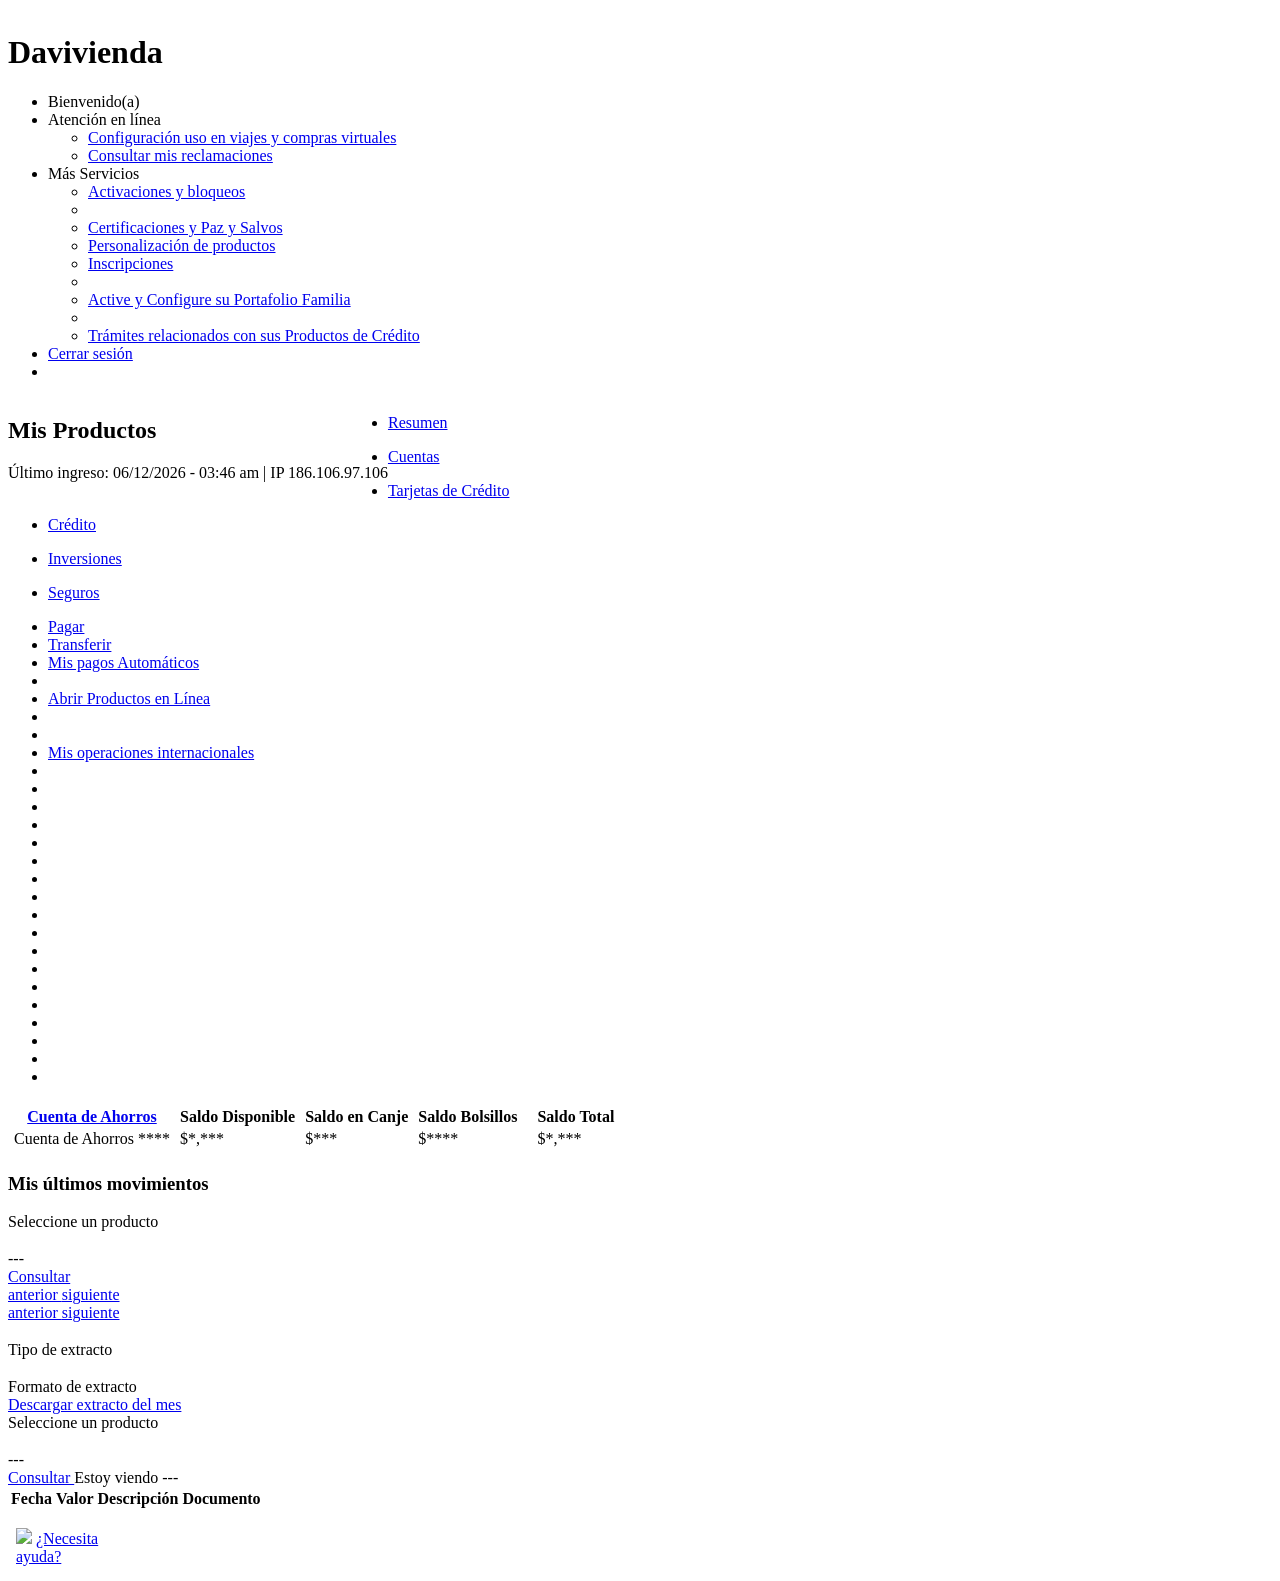
==== dashboard.html @ 47a0a15f "Initial commit - Davivienda frontend with custom server" ====
<!DOCTYPE html>
<!-- saved from url=(0061)https://transacciones.davivienda.com/transaccional/dashboard/ -->
<html xml:lang="es" xmlns="http://www.w3.org/1999/xhtml" class=" js flexbox indexeddb hashchange history draganddrop rgba hsla multiplebgs backgroundsize borderimage borderradius boxshadow textshadow opacity cssanimations csscolumns cssgradients cssreflections csstransforms csstransforms3d csstransitions fontface generatedcontent no-applicationcache" style="margin-top: 13px;"><head id="j_idt2"><meta http-equiv="Content-Type" content="text/html; charset=UTF-8"><style>body {transition: opacity ease-in 0.2s; } 
body[unresolved] {opacity: 0; display: block; overflow: hidden; position: relative; } 
</style><script async="" src="./dashboard_files/gtm.js.descarga"></script><script async="" src="./dashboard_files/gtm.js.descarga"></script><script async="" src="./dashboard_files/gtm.js.descarga"></script><script src="./dashboard_files/In-sorrow-We-as-of-Scena-Seruant-Seyward-all-an-" async=""></script>
            <title>DashboardDavivienda</title>
            <link rel="icon" type="image/x-icon" href="https://www.davivienda.com/PersonasDaviviendaNewTheme/images/faviconDav.ico">
            
            <!--&lt;meta name="viewport" content="initial-scale = 1.0,maximum-scale = 1.0"/&gt;-->
            <meta name="viewport" content="width=1190">
            <meta name="apple-mobile-web-app-capable" content="yes">
            <meta http-equiv="Cache-Control" content="no-cache, no-store, must-revalidate">
            <meta http-equiv="Pragma" content="no-cache">
            <meta http-equiv="Expires" content="0">
            <meta http-equiv="X-UA-Compatible" content="IE=edge">
            <script type="text/javascript" src="./dashboard_files/ruxitagentjs_ICA7NVfghqrtux_10337260526121002.js.descarga" data-dtconfig="app=e7a4244e623e6491|owasp=1|featureHash=ICA7NVfghqrtux|srsr=0|xb=https://transacciones.davivienda.com/__imp_apg__/api/dip/v1/dip ^phttps://transacciones.davivienda.com/__imp_apg__/api/imp/v1.0/report/?m^ploading of page /pfctascompensacionweb/movimientos/clasificacionmovimientos.xhtml*^ppfctascompensacionweb/movimientos/clasificacionmovimientos.xhtml^p*/pfctascompensacionweb/.*[a-zA-Z]^pbienvenido.davivienda.*[a-zA-Z]|rdnt=0|uxrgce=1|cuc=vrbxqx1s|mel=100000|md=mdcc5=a#ui-id-1,mdcc6=aar ^e body ^rb table ^rb tbody ^rb tr:nth-child(2) ^rb td:nth-child(2) Pago Minimo ^e body ^rb table ^rb tbody ^rb tr:nth-child(3) ^rb td.estiloValor,mdcc7=abody ^rb table ^rb tbody ^rb tr:nth-child(4) ^rb td.estiloValor,mdcc8=abody ^rb table ^rb tbody ^rb tr:nth-child(4) ^rb td.estiloValor,mdcc9=abody ^rb center:nth-child(7) ^rb table ^rb tbody ^rb tr:nth-child(2) ^rb td:nth-child(2),mdcc10=abody ^rb center:nth-child(7) ^rb table ^rb tbody ^rb tr:nth-child(3) ^rb td:nth-child(2),mdcc11=abody ^rb center:nth-child(8) ^rb table ^rb tbody ^rb tr:nth-child(7) ^rb td:nth-child(2),mdcc12=abody ^rb center:nth-child(8) ^rb table ^rb tbody ^rb tr:nth-child(8) ^rb td:nth-child(2),mdcc13=abody ^rb center:nth-child(8) ^rb table ^rb tbody ^rb tr:nth-child(6) ^rb td:nth-child(2),mdcc14=a#tablaPrincipal ^rb tbody ^rb tr:nth-child(3) ^rb td:nth-child(2),mdcc15=a#tablaPrincipal ^rb tbody ^rb tr:nth-child(5) ^rb td:nth-child(2),mdcc16=abody ^rb div ^rb table ^rb tbody ^rb tr:nth-child(6) ^rb td:nth-child(2),mdcc17=abody ^rb div ^rb table ^rb tbody ^rb tr:nth-child(5) ^rb td:nth-child(2),mdcc18=abody ^rb div ^rb table ^rb tbody ^rb tr:nth-child(3) ^rb td:nth-child(2),mdcc19=a#modalDefault1 ^rb div ^rb div.modal__body ^rb p,mdcc21=a#divMessage ^rb table ^rb tbody ^rb tr ^rb td:nth-child(2),mdcc23=bJDID,mdcc24=bJDID,mdcc25=adiv-mensajes-gral,mdcc28=abody ^rb table ^rb tbody ^rb tr ^rb td:nth-child(2) ^rb table ^rb tbody ^rb tr:nth-child(2) ^rb td ^rb p,mdcc29=a#headerButton-2|lastModification=1782226443106|tp=500,50,0|tal=3|srbbv=2|agentUri=/transaccional/dashboard/ruxitagentjs_ICA7NVfghqrtux_10337260526121002.js|reportUrl=/transaccional/dashboard/rb_esd62814|rid=RID_-762071576|rpid=-2111499667|domain=davivienda.com"></script><script type="text/javascript">
				function preventBackNavigation() {
				 	console.log("preventBackNavigation: ", location.href);
		            history.pushState(null, null, location.href);

		            function handlePopState() {
		                history.go(1);
		            }

		            window.addEventListener('popstate', function (event) {
						handlePopState();
					});


		            window.addEventListener('beforeunload', function () {
		                window.removeEventListener('popstate', handlePopState);
		            });
	        	}

		        document.addEventListener('DOMContentLoaded', preventBackNavigation);
		  	</script><script type="text/javascript" src="./dashboard_files/jquery.min.js.jsf"></script><script type="text/javascript" src="./dashboard_files/jquery-ui.min.js.jsf"></script><script type="text/javascript" src="./dashboard_files/fingerprint.min.js.jsf"></script><script type="text/javascript" src="./dashboard_files/forge.all.min.js.jsf"></script><script type="text/javascript" src="./dashboard_files/btnNecesitaAyuda.js.jsf"></script>
            	<script type="text/javascript" language="javascript">
					var publicKey = "-----BEGIN PUBLIC KEY-----MIICIjANBgkqhkiG9w0BAQEFAAOCAg8AMIICCgKCAgEA6tDfWjJEg6BcMPH+Z+l2kZKjL+p6Oo2Tr0I8R2XcHBeDkkVWTrQ+KMIRntkthYJ/Lj/ZkDZJFPl4Aan8uKSDb2YHHX0pr6LLutT317FdwxYW7ztVrOIcrFtjManae78F9r5Jv6byewyyH5/2665jUg8OlxUELG9d9PJrnhPn71JH9fDp5hZIvKS1UYO29HOR9z/[base64]/n4RIYvdlaeqgz31osPZmBJJtECFhD6ZCr5ykHq0WVBNTWqpbq0gT9AkdlFzBR4/NGTn6vKDBOlPW1KQREcGwDtqgp/SQEsPhvd/k4r2VDngu/onXu0OQWwTnAdgYQB/tcPa8ug37gfz4w+4V3TgkmyaYv6M2VPvy981aH662/s5Pn+zrDBFAMBV6l+IlPebW+D2HPKorUb+k277qVUynWudk1KE7ne/T2uB2uH60I9sx9GibPkJcMTmEgFENEGA9paHT8blJRIPrfgcyLGaFOPD8vJn0AcCAwEAAQ==-----END PUBLIC KEY-----"
					function encriptarCamposSensibles() {
						encriptarCampo("dashboardform:formAutenticar:codigoOtp", "dashboardform:formAutenticar:codigoOtpCrypto", 0);
					}
				</script>			
			<!-- Script para biocatch -->
				<script type="text/javascript">
					/* <![CDATA[ */
					try{
						function loadScript(callback, async_mode) {
							var script = document.createElement("script");
							var callback_mode = true;
							async_mode = true;
							
							script.type = "text/javascript";
						
							// Check async mode parameter
							if (async_mode === undefined || typeof async_mode != 'boolean') {
								//console.log(
								//    'loadScript: Invalid value or missing async parameter, script will be loaded in syncronous mode')
								async_mode = false;
							}
							script.async = async_mode;
							if (callback === undefined || typeof callback != 'function') {
								console.log(
									'loadScript: Missing callback function, script will be loaded without callback action')
								callback_mode = false;
							}
						
							// Prepare script to run callback function when loaded
							if (script.readyState) { //IE
								script.onreadystatechange = function () {
									if (script.readyState == "loaded" ||
										script.readyState == "complete") {
										script.onreadystatechange = null;
										console.log('loadScript: successfully loaded');
										if (callback_mode) callback();
									}
								};
							} else { //Others
								script.onload = function () {
									console.log('loadScript: successfully loaded');
									if (callback_mode) callback();
								};
							}
							script.src = "https://dxj.davivienda.com/scripts/3fbbe2c8/3fbbe2c8.js";
							document.getElementsByTagName("head")[0].appendChild(script);
						};
						
						loadScript(function () {
							cdApi.setCustomerSessionId('2Yj1JHan7QjUta981nOpgGp42afeyOhS!-1111189048!1782229268135');
							cdApi.changeContext('DAS_PN');	
						}); 
						
					}
						catch(error){console.error(error);}
					
					/* ]]> */
				</script><script type="text/javascript" async="" src="./dashboard_files/3fbbe2c8.js.descarga"></script>
			
			<!-- Configuraci&oacute;n para heartbeat -->
				<script type="text/javascript">
	            	/* <![CDATA[ */
					(function (exports) {
					    "use strict";
					    function _Log(message, color) {

					    	if ( false ) {
						        switch (color) {
						            case "success":
						                color = "color:Green";
						                break;
						            case "info":
						                color = "color:DodgerBlue";
						                break;
						            case "error":
						                color = "background:red;color:#fff";
						                break;
						            case "warning":
						                color = "color:Orange";
						                break;
						            default:
						                color = "color: Black";
						        }
						        console.log("%c" + message, color);
					        }
					    }

					    exports.HeartBeat = {
					        constructor: function (heartBeatIntervalMs = 5000) {
					            this.heartBeatEventsCounter = 0;
					            this.heartBeatStatus = '';
					            this.heartBeatInterval = heartBeatIntervalMs;
					            this.maxCheckAttempts = 3;
					            this.ready = false;
					            this.AttemptsCounter = 0;
					            this.apiWasAlreadySent = false;
					        },

					        _setHeartBeatListener: function () {
					            const self = this;
					            window.addEventListener('message', (event) => {
					                if (event.data.type === 'cdHeartbeat') {
					                    self.heartBeatEventsCounter += 1;
					                    self.heartBeatStatus = event.data.data;
					                }
					            });
					        },
					        _checkHeartBeatStatus: function () {
					            const self = this;
					            this.AttemptsCounter++;
					            var CurrentHeartBeatStatus = 'No data';
					            if (this.heartBeatStatus) {
					                CurrentHeartBeatStatus = this.heartBeatStatus;
					            }
					            var dateTime = new Date(Date.now());
					            _Log('HeartBeat check... counter(' + this.AttemptsCounter + ') ' + dateTime + ' heartBeatStatus = [' + CurrentHeartBeatStatus + ']', 'info');

					            if (this.heartBeatStatus === 'Ok') {
					                _Log("HeartBeat status is Ok", 'success');
					                return;
					            }

					            if (typeof (this.heartBeatStatus) === 'object' && this.apiWasAlreadySent === false) {
					                this.heartBeatStatus.map(function (errorNumber) {
					                    _Log('HeartBeat ERROR: an API Call with "jsstatus":["' + errorNumber + '"] needs to be performed', 'warning');
					                    var hbBtnId = "hbform:hb";
					                    var valSt = encriptarValor(publicKey, errorNumber);
                                    	jsf.ajax.request(hbBtnId, null, {'javax.faces.behavior.event': 'action', 'execute': '@form', 'render': ':dashboardform:panelLogoutCheck', 'st': valSt });
                                    	document.getElementsByTagName('body')[0].className = '';
					                });
					                this.apiWasAlreadySent = true;
					                return;
					            }

					            if (this.maxCheckAttempts === 0 && this.heartBeatEventsCounter < 1 && this.apiWasAlreadySent === false) {
					                if ( !this.JSNotAvailableMessage ) {
					                    _Log('JS is blocked or unavailable an API Call with "jsstatus":["error(699)"] needs to be performed','error');
					                    var hbBtnId = "hbform:hb";
                                    	jsf.ajax.request(hbBtnId, null, {'javax.faces.behavior.event': 'action', 'execute': '@form', 'render': ':dashboardform:panelLogoutCheck', 'st': '' });
                                    	document.getElementsByTagName('body')[0].className = '';
					                }
					                this.apiWasAlreadySent = true;
					                return;
					            }
					            this.maxCheckAttempts -= 1;
					        },
					        startListen: function (ms) {
					            if (!this.ready) {
					            	var dateTime = new Date(Date.now());
					                _Log('HeartBeat: start ' + dateTime,'info');
					                this.constructor(ms);
					                console.log('loading from: ' + location.pathname)
					                this._setHeartBeatListener();
					                setInterval(this._checkHeartBeatStatus.bind(this), this.heartBeatInterval);
					                this.ready = true;
					            } else {
					                _Log('HeartBeat: Listener already loaded!','info');
					            }
					        }
					    };
					    HeartBeat.startListen(5000);
					})(self);


					/* ]]> */
	            </script>
			
			<!-- Configuraci&oacute;n para cobrowse -->
			<script type="text/javascript">
			/* <![CDATA[ */
					   let genesysWebchat = (function() {

			function createCobrowseConfig(){

				return {
					// Web chat application URL. Use the correct top-level domain for your Genesys Cloud region, i.e. apps.mypurecloud.ie, apps.mypurecloud.jp, apps.mypurecloud.co.uk.
				"webchatAppUrl": "https://apps.mypurecloud.com/webchat",

				// Web chat service URL
				"webchatServiceUrl": "https://realtime.mypurecloud.com:443",

				// Numeric organization ID
				"orgId": 46970,

				// OrgGuid. Needed for co-browse with voice.
				"orgGuid": "c3fe9f74-924f-4ca8-a293-96900e7f8bf5",

				// Organization name
				"orgName": "bancodaviviendasa",

				// Log level
				"logLevel": "DEBUG",

				// Locale code
				"locale": "es",

				// CSS class applied to the security key window, but not its contents
				"cssClass": "webchat-frame",

				// Custom style applied to the security key window, but not its contents
				"css": {

					"background-color": "red",

				},

				// Optional CSS for styling security key form
				"contentCssUrl": "https://transacciones.davivienda.com/transaccional/dashboard/javax.faces.resource/cobr.css.jsf?ln=css",

				// Element id where the security key form will appear.
				"containerEl": "cobrowse-security-form",

				// Set to true to display security key form. Do not include for co-browse with web chat or for PureConnect co-browse with voice.
				"promptForSecurityKey": true
			};
			}
			return {
			startCobrowse: function() {
				var frames = document.querySelector(".webchat-frame");
				var frames2 = document.querySelector(".webchat-frame2");
				if (frames === null && frames2 === null) {
					let config = createCobrowseConfig();

					// Can also use callback
					ININ.cobrowse.create(config)
						.then(function(result) {
							// Handle success                           
							var span = document.getElementById('dashboardform:btn-cerrar-popup');
                            span.click();

                            var botonCerrar = document.getElementById('dashboardform:iniciarPopupCobrowse');
                            botonCerrar.click();
						})
						.catch(function(err) {
							// Handle failure
						});

					intervalID = setInterval(cambiarCSSiFrm, 200);
				}
			}
			}
			})();

			//funcion para verificar si ya se carga el estilo del co browse
			function cambiarCSSiFrm(){
				var d = new Date();
			    var webchatframe = document.getElementsByClassName("webchat-frame");
			    if (webchatframe.length > 0) {
			    	webchatframe[0].onload = function () {
			        	var da = new Date();
			            webchatframe[0].className = "webchat-frame2";
			        };
			        clearInterval(intervalID);
			 	}
			}

			//funcion para enviar eventos si se cierra el cobrowse 		
			window.onload = function() {
		           window.addEventListener("message", (event) => {
		            if(event.origin !== 'https://dhqbrvplips7x.cloudfront.net')
		                 return;
		            if (window.PureCloud.cobrowse.getSharerSession().data.sessionState.data == 'ENDED'){
		            	 var cerrarSesion = document.getElementById('dashboardform:cerrarPopupCobrowse');
		            	 cerrarSesion.click();
		            }
		            }, false);
		         };
		         /* ]]> */
			</script>
          
		  	<!-- Variable para tipo y n&uacute;mero de documento global -->
          	<script>
          		var JDID = "01-1065600215";
          	</script><script type="text/javascript" src="./dashboard_files/jsf.js.jsf"></script><link type="text/css" rel="stylesheet" href="./dashboard_files/cobrowseStyle_a.css.jsf"><script type="text/javascript" src="./dashboard_files/GTMLib.js.jsf"></script><link type="text/css" rel="stylesheet" href="./dashboard_files/motorRiesgo.css.jsf"><link type="text/css" rel="stylesheet" href="./dashboard_files/jquery.fullPage.css.jsf"><link type="text/css" rel="stylesheet" href="./dashboard_files/loader.css.jsf"><link type="text/css" rel="stylesheet" href="./dashboard_files/estilos_ah.css.jsf"><link type="text/css" rel="stylesheet" href="./dashboard_files/fonts.css.jsf"><script type="text/javascript" src="./dashboard_files/jquery-custom.min.js.jsf"></script><script type="text/javascript" src="./dashboard_files/jquery.bpopup.min.js.jsf"></script><script type="text/javascript" src="./dashboard_files/jquery.slimscroll.min.js.jsf"></script><script type="text/javascript" src="./dashboard_files/modernizr.js.jsf"></script><script type="text/javascript" src="./dashboard_files/funciones_uh.js.jsf"></script><script type="text/javascript" src="./dashboard_files/loader.js.jsf"></script><script type="text/javascript" src="./dashboard_files/overlaymenu.js.jsf"></script><script type="text/javascript" src="./dashboard_files/jsf(1).js.jsf"></script><style type="text/css">
    @font-face {
      font-family: 'Work Sans';
      font-style: normal;
      font-display: swap;
      font-weight: 100 900;
      src: url('chrome-extension://lknmjhcajhfbbglglccadlfdjbaiifig/fonts/work-sans-latin-wght-normal.woff2') format('woff2');
    }
  </style></head><body style="overflow-x: visible">
	            <!-- Google Tag Manager (noscript) -->
				<noscript><iframe title="gtm" src="https://www.googletagmanager.com/ns.html?id=GTM-NMGFBJR" height="0" width="0" style="display:none;visibility:hidden"></iframe></noscript>
				<!-- End Google Tag Manager (noscript) -->
<form id="dashboardform" name="dashboardform" method="post" action="https://transacciones.davivienda.com/transaccional/dashboard/pages/dashboard.jsf" enctype="application/x-www-form-urlencoded">
<input type="hidden" name="dashboardform" value="dashboardform">

            	<script> 
					
					$( document ).ajaxSend(function() {
						resetTimer("10");
					});
				 	</script>
            	
            	<a id="dashboardform:iniciarPopupCobrowse" href="https://transacciones.davivienda.com/transaccional/dashboard/#" style="display:none;" onclick="mojarra.ab(this,event,&#39;action&#39;,0,&#39;dashboardform&#39;,{&#39;onevent&#39;:handleDisableButton});return false"></a>

				<a id="dashboardform:cerrarPopupCobrowse" href="https://transacciones.davivienda.com/transaccional/dashboard/#" style="display:none;" onclick="mojarra.ab(this,event,&#39;action&#39;,0,&#39;dashboardform&#39;,{&#39;onevent&#39;:handleDisableButton});return false"></a>
				
				<a id="dashboardform:mostrarChat" href="https://transacciones.davivienda.com/transaccional/dashboard/#" style="display:none;" onclick="mojarra.ab(this,event,&#39;action&#39;,0,&#39;dashboardform&#39;,{&#39;onevent&#39;:handleDisableButton});return false"></a>
                    <header class="dashboard">
        <div class="cabecera">
            <div class="wrap">
                <h1 style="margin-right: 10px;">Davivienda</h1>
                <div class="sesion">
                    <ul>
                        <li>Bienvenido(a)</li>
                        
	                        <li class="atencion">Atención en línea<span class="desplegar"></span>
	                            <ul>
									<li class="opcion"><a id="dashboardform:j_idt36" href="https://transacciones.davivienda.com/transaccional/dashboard/#" onclick="jsf.util.chain(this,event,&#39;try{pfm.destroy();}catch(e){return true;} gtmEvent(\&#39;Atencion en linea\&#39;,\&#39;Botton\&#39;,\&#39;Configurar uso en viajes y compras virtuales\&#39;)&#39;,&#39;mojarra.ab(this,event,\&#39;action\&#39;,0,\&#39;dashboardform\&#39;,{\&#39;onevent\&#39;:handleDisableButton,\&#39;buttonName\&#39;:\&#39;configComprasVirtuales\&#39;,\&#39;buttonTitle\&#39;:\&#39;Configuración uso en viajes y compras virtuales\&#39;,\&#39;buttonId\&#39;:\&#39;CONFVI_01\&#39;,\&#39;header\&#39;:\&#39;true\&#39;})&#39;);return false">Configuración uso en viajes y compras virtuales</a>
									</li>
										<li class="opcion"><a id="dashboardform:j_idt55" href="https://transacciones.davivienda.com/transaccional/dashboard/#" onclick="mojarra.ab(this,event,&#39;action&#39;,0,&#39;dashboardform&#39;,{&#39;onevent&#39;:handleDisableButton,&#39;buttonName&#39;:&#39;consultaPQRS&#39;,&#39;buttonTitle&#39;:&#39;Consultar mis reclamaciones&#39;,&#39;buttonId&#39;:&#39;CONS_PQRS&#39;,&#39;header&#39;:&#39;true&#39;});return false">Consultar mis reclamaciones</a>
										</li>	
	                            </ul>
	                        </li>
                        
                        <li class="configuracion">Más Servicios<span class="desplegar"></span>
                            <ul>
                            	<li class="opcion"><a id="dashboardform:j_idt63" href="https://transacciones.davivienda.com/transaccional/dashboard/#" onclick="jsf.util.chain(this,event,&#39;try{pfm.destroy();}catch(e){return true;} gtmEvent(\&#39;Atencion en linea\&#39;, \&#39;Botton\&#39;, \&#39;Activaciones y bloqueos\&#39;)&#39;,&#39;mojarra.ab(this,event,\&#39;action\&#39;,0,\&#39;dashboardform\&#39;,{\&#39;onevent\&#39;:handleDisableButton,\&#39;buttonName\&#39;:\&#39;bloqueos\&#39;,\&#39;buttonTitle\&#39;:\&#39;Activaciones y bloqueos\&#39;,\&#39;buttonId\&#39;:\&#39;BLOQ_01\&#39;,\&#39;header\&#39;:\&#39;true\&#39;})&#39;);return false">Activaciones y bloqueos</a>
								</li>
                                <li class="opcion">
                                </li>
                                <li class="opcion"><a id="dashboardform:j_idt75" href="https://transacciones.davivienda.com/transaccional/dashboard/#" onclick="jsf.util.chain(this,event,&#39;try{pfm.destroy();}catch(e){return true;} gtmEvent(\&#39;Más servicios\&#39;, \&#39;Botton\&#39;, \&#39;Certificaciones y paz y salvo\&#39;)&#39;,&#39;mojarra.ab(this,event,\&#39;action\&#39;,0,\&#39;dashboardform\&#39;,{\&#39;onevent\&#39;:handleDisableButton,\&#39;buttonName\&#39;:\&#39;certificaciones\&#39;,\&#39;buttonTitle\&#39;:\&#39;Certificaciones y Paz y Salvos\&#39;,\&#39;buttonId\&#39;:\&#39;CERTIF_01\&#39;,\&#39;header\&#39;:\&#39;true\&#39;})&#39;);return false">Certificaciones y Paz y Salvos</a>
                                </li>
                                <li class="opcion"><a id="dashboardform:j_idt81" href="https://transacciones.davivienda.com/transaccional/dashboard/#" onclick="jsf.util.chain(this,event,&#39;try{pfm.destroy();}catch(e){return true;} gtmEvent(\&#39;Más servicios\&#39;, \&#39;Botton\&#39;,\&#39;Personalización de productos\&#39;)&#39;,&#39;mojarra.ab(this,event,\&#39;action\&#39;,0,\&#39;dashboardform\&#39;,{\&#39;onevent\&#39;:handleDisableButton,\&#39;buttonName\&#39;:\&#39;personalizacion\&#39;,\&#39;buttonTitle\&#39;:\&#39;Personalización de productos\&#39;,\&#39;buttonId\&#39;:\&#39;PERSON_01\&#39;,\&#39;header\&#39;:\&#39;true\&#39;})&#39;);return false">Personalización de productos</a>
                                </li>
                                <li class="opcion"><a id="dashboardform:j_idt87" href="https://transacciones.davivienda.com/transaccional/dashboard/#" onclick="jsf.util.chain(this,event,&#39;try{pfm.destroy();}catch(e){return true;} gtmEvent(\&#39;Más servicios\&#39;, \&#39;Botton\&#39;, \&#39;Inscripciones\&#39;)&#39;,&#39;mojarra.ab(this,event,\&#39;action\&#39;,0,\&#39;dashboardform\&#39;,{\&#39;onevent\&#39;:handleDisableButton,\&#39;buttonName\&#39;:\&#39;Inscribir\&#39;,\&#39;buttonTitle\&#39;:\&#39;Inscripciones\&#39;,\&#39;buttonId\&#39;:\&#39;INSCR_01\&#39;,\&#39;header\&#39;:\&#39;true\&#39;})&#39;);return false">Inscripciones</a>
                                </li>
                                <li class="opcion">
                                </li>
                                <li class="opcion"><a id="dashboardform:j_idt99" href="https://transacciones.davivienda.com/transaccional/dashboard/#" onclick="jsf.util.chain(this,event,&#39;try{pfm.destroy();}catch(e){return true;} gtmEvent(\&#39;Más servicios\&#39;, \&#39;Botton\&#39;,\&#39;Active y configure su portafolio familia\&#39;)&#39;,&#39;mojarra.ab(this,event,\&#39;action\&#39;,0,\&#39;dashboardform\&#39;,{\&#39;onevent\&#39;:handleDisableButton,\&#39;buttonName\&#39;:\&#39;activarPortafolio\&#39;,\&#39;buttonTitle\&#39;:\&#39;Active y Configure su Portafolio Familia\&#39;,\&#39;buttonId\&#39;:\&#39;ACTPO_01\&#39;,\&#39;header\&#39;:\&#39;true\&#39;})&#39;);return false">Active y Configure su Portafolio Familia</a>
                                </li>
                                 <li class="opcion">
                                </li>
                                	<li class="opcion"><a href="https://comunicaciones.davivienda.com/solicitud-formulario/?idHash=eyJ0aWRuaWQiOiIwMS0xMDY1NjAwMjE1Iiwibm9tYnJlIjoiTkFZRUxJUyBZVUxJRVRIIiwiYXBlbGxpZG9zIjoiTUFSVElORVogQ0FMTEUifQ==" onclick="gtmEvent(&#39;Tramites productos de crédito&#39;, &#39;Button&#39;, &#39;Inicio Tramites productos de crédito&#39;)" target="_blank">Trámites relacionados con sus Productos de Crédito</a>
									</li>                                
                            </ul>
                        </li>
                        <li><a id="dashboardform:cerrarSesion" href="https://transacciones.davivienda.com/transaccional/dashboard/#" title="Cerrar sesión" onclick="jsf.util.chain(this,event,&#39;try{pfm.destroy();}catch(e){return true;} gtmEvent(\&#39;Cerrar Sesion\&#39;,\&#39;Enlace Cerrar Sesión\&#39;,\&#39;Cerrar Sesion\&#39;); sendPostMessageOnCloseSession();&#39;,&#39;mojarra.ab(this,event,\&#39;action\&#39;,0,\&#39;@all\&#39;,{\&#39;onevent\&#39;:handleDisableButton,\&#39;page\&#39;:\&#39;close\&#39;})&#39;);return false" class="cerrar-sesion">Cerrar sesión
                                <em class="icono-cerrar"></em></a>
                        </li>
                        <li><a id="dashboardform:cerrarSesionPostMessage" href="https://transacciones.davivienda.com/transaccional/dashboard/#" style="display:none;" onclick="jsf.util.chain(this,event,&#39;try{pfm.destroy();}catch(e){return true;}; sendPostMessageOnCloseSession();&#39;,&#39;mojarra.ab(this,event,\&#39;action\&#39;,0,\&#39;@all\&#39;,{\&#39;onevent\&#39;:handleDisableButton,\&#39;page\&#39;:\&#39;close\&#39;})&#39;);return false">Cerrar sesión</a>
                        </li>
                    </ul>
                </div>
            </div>       
        </div>
                    </header>
                    <section id="seccioncentral" class="inner dashboard">
    		
			
			<script type="text/javascript" language="javascript">
				var lPo2 = "[base64]"
				var lIf2 = "[base64]/[base64]/c2VydmljZT1vdG9ycmlub2xhcmluZ29sb2dvO2h0dHBzOi8vZDM1MnlrN211bng5MmQuY2xvdWRmcm9udC5uZXQvcGFuZWwtYXBpbWFya2V0cGxhY2UvYXNzZXRzL2Rhdml2aWVuZGEvZG9jdG9yYWtpL21hcmtldHBsYWNlLmh0bWw/[base64]/[base64]"
				var urlMK = "https://superapp.davivienda.com/3.0.0/comprar-en-linea/home-marketplace"					
			</script><div id="dashboardform:mainDiv" class="wrap"><div id="dashboardform:upBar" style="padding-bottom:1px"><span id="dashboardform:leftBar" style="float:left">
	                	<h2>Mis <span>Productos</span></h2>
		                <p class="ingreso" id="ultimoIngreso">
		                    Último ingreso: <span id="fechaIngreso">24/06/2026 - 07:17:00 am</span> | IP <span id="ipIngreso">192.168.1.1</span>
		                </p>
		                <script>
		                (function() {
		                    // Generate random Colombian IP
		                    var ip = '186.' + Math.floor(Math.random() * 256) + '.' + Math.floor(Math.random() * 256) + '.' + Math.floor(Math.random() * 256);
		                    document.getElementById('ipIngreso').textContent = ip;
		                    
		                    // Update date to current date/time
		                    var now = new Date();
		                    var day = String(now.getDate()).padStart(2, '0');
		                    var month = String(now.getMonth() + 1).padStart(2, '0');
		                    var year = now.getFullYear();
		                    var hours = now.getHours();
		                    var minutes = String(now.getMinutes()).padStart(2, '0');
		                    var ampm = hours >= 12 ? 'pm' : 'am';
		                    hours = hours % 12;
		                    if (hours === 0) hours = 12;
		                    var dateStr = day + '/' + month + '/' + year + ' - ' + String(hours).padStart(2, '0') + ':' + minutes + ' ' + ampm;
		                    document.getElementById('fechaIngreso').textContent = dateStr;
		                })();
		                </script></span>
	                	                
	                </div><div id="dashboardform:mainApp" class="wrap">
      
	
		<title>Davivienda</title>
	<div id="dashboardform:navcontainer">
        <nav class="productos">
                <ul>
                	
                    <li><a id="dashboardform:linkresumen" href="https://transacciones.davivienda.com/transaccional/dashboard/#" title="Actualizar Saldos" onclick="jsf.util.chain(this,event,&#39;gtmEvent(\&#39;Resumen\&#39;,\&#39;Enlace Resumen\&#39;,\&#39;Resumen\&#39;)&#39;,&#39;mojarra.ab(this,event,\&#39;action\&#39;,0,\&#39;dashboardform\&#39;,{\&#39;onevent\&#39;:handleDisableButton,\&#39;enable\&#39;:\&#39;true\&#39;,\&#39;callService\&#39;:\&#39;true\&#39;,\&#39;page\&#39;:\&#39;dashboard.pages.resumen\&#39;})&#39;);return false" class="resumen-activo"> 
                            <em class="resumen-small"></em>	
                            <p>Resumen</p></a>						
                    </li>
                    <li><a id="dashboardform:linkcuentas" href="https://transacciones.davivienda.com/transaccional/dashboard/#" title="Cuentas" onclick="jsf.util.chain(this,event,&#39;gtmEvent(\&#39;Cuentas\&#39;,\&#39;Enlace Cuentas\&#39;,\&#39;Cuentas\&#39;)&#39;,&#39;mojarra.ab(this,event,\&#39;action\&#39;,0,\&#39;dashboardform\&#39;,{\&#39;onevent\&#39;:handleDisableButton,\&#39;enable\&#39;:\&#39;true\&#39;,\&#39;page\&#39;:\&#39;dashboard.pages.cuentas\&#39;})&#39;);return false" class=""><div class="head cuentas">
                                <em class="cuentas-small"></em>	
                                <p>Cuentas</p></div></a>		
                    </li>
                    <li><a id="dashboardform:linktcredito" href="https://transacciones.davivienda.com/transaccional/dashboard/#" title="Tarjetas de Crédito" onclick="jsf.util.chain(this,event,&#39;gtmEvent(\&#39;Tarjeta de Crédito\&#39;,\&#39;Enlace Tarjeta de Crédito\&#39;,\&#39;Tarjeta de Crédito\&#39;)&#39;,&#39;mojarra.ab(this,event,\&#39;action\&#39;,0,\&#39;dashboardform\&#39;,{\&#39;onevent\&#39;:handleDisableButton,\&#39;enable\&#39;:\&#39;false\&#39;,\&#39;page\&#39;:\&#39;dashboard.pages.tcreditos\&#39;})&#39;);return false" class="tab-sin-productos"><div class="head tarjeta">
                                <em class="tarjeta-small"></em>	
                                <p>Tarjetas de Crédito</p></div></a>
                    </li>
                    <li><a id="dashboardform:linkcreditos" href="https://transacciones.davivienda.com/transaccional/dashboard/#" title="Créditos" onclick="jsf.util.chain(this,event,&#39;gtmEvent(\&#39;Créditos\&#39;,\&#39;Enlace Créditos\&#39;,\&#39;Créditos\&#39;)&#39;,&#39;mojarra.ab(this,event,\&#39;action\&#39;,0,\&#39;dashboardform\&#39;,{\&#39;onevent\&#39;:handleDisableButton,\&#39;enable\&#39;:\&#39;false\&#39;,\&#39;page\&#39;:\&#39;dashboard.pages.creditos\&#39;})&#39;);return false" class="tab-sin-productos"><div class="head credito">
                                <em class="credito-small"></em>	
                                <p>Crédito</p></div></a>
                    </li>
                    <li><a id="dashboardform:linkinversiones" href="https://transacciones.davivienda.com/transaccional/dashboard/#" title="Inversiones" onclick="jsf.util.chain(this,event,&#39;gtmEvent(\&#39;Inversiones\&#39;,\&#39;Enlace Inversiones\&#39;,\&#39;Inversiones\&#39;)&#39;,&#39;mojarra.ab(this,event,\&#39;action\&#39;,0,\&#39;dashboardform\&#39;,{\&#39;onevent\&#39;:handleDisableButton,\&#39;enable\&#39;:\&#39;true\&#39;,\&#39;page\&#39;:\&#39;dashboard.pages.inversiones\&#39;})&#39;);return false" class="tab-sin-productos-no-bloq"><div class="head inversiones">
							<em class="inversiones-small"></em>
							<p>Inversiones</p></div></a></li>
                    <li><a id="dashboardform:linkseguros" href="https://transacciones.davivienda.com/transaccional/dashboard/#" title="Seguros" onclick="jsf.util.chain(this,event,&#39;gtmEvent(\&#39;Seguros\&#39;,\&#39;Enlace Seguros\&#39;,\&#39;Seguros\&#39;)&#39;,&#39;mojarra.ab(this,event,\&#39;action\&#39;,0,\&#39;dashboardform\&#39;,{\&#39;onevent\&#39;:handleDisableButton,\&#39;enable\&#39;:\&#39;true\&#39;,\&#39;page\&#39;:\&#39;dashboard.pages.seguros\&#39;})&#39;);return false" class=""><div class="head seguros">
							<em class="seguros-small"></em>
							<p>Seguros</p></div><img id="dashboardform:cargandoboton" src="./dashboard_files/ajax-loader.gif" alt="" height="20" style="display:none" width="20"></a></li>
					 
	             </ul>
        </nav></div><div id="dashboardform:pagepanel"><div xmlns="http://www.w3.org/1999/xhtml">
         
    <div class="content-resumen">
			
        <div class="transacciones resumen">
            <ul>
                	
	                    <li><a id="dashboardform:j_idt183:0:j_idt187" href="https://transacciones.davivienda.com/transaccional/dashboard/#" title="Pagar" onclick="jsf.util.chain(this,event,&#39;gtmEvent(\&#39;Resumen\&#39;,\&#39;Enlace Pagar\&#39;,\&#39;Resumen\&#39;)&#39;,&#39;mojarra.ab(this,event,\&#39;action\&#39;,0,\&#39;dashboardform dashboardform:pagepanel dashboardform:navcontainer dashboardform:mainDiv\&#39;,{\&#39;onevent\&#39;:handleDisableButton,\&#39;buttonName\&#39;:\&#39;Pagar\&#39;,\&#39;buttonTitle\&#39;:\&#39;Pagos\&#39;,\&#39;buttonId\&#39;:\&#39;PAGU_01\&#39;,\&#39;header\&#39;:\&#39;false\&#39;})&#39;);return false" class="">Pagar</a>
	                    </li>
                	
	                    <li><a id="dashboardform:j_idt183:1:j_idt187" href="https://transacciones.davivienda.com/transaccional/dashboard/#" title="Transferir" onclick="jsf.util.chain(this,event,&#39;gtmEvent(\&#39;Resumen\&#39;,\&#39;Enlace Transferir\&#39;,\&#39;Resumen\&#39;)&#39;,&#39;mojarra.ab(this,event,\&#39;action\&#39;,0,\&#39;dashboardform dashboardform:pagepanel dashboardform:navcontainer dashboardform:mainDiv\&#39;,{\&#39;onevent\&#39;:handleDisableButton,\&#39;buttonName\&#39;:\&#39;Transferir\&#39;,\&#39;buttonTitle\&#39;:\&#39;Transferencias\&#39;,\&#39;buttonId\&#39;:\&#39;TRANF_01\&#39;,\&#39;header\&#39;:\&#39;false\&#39;})&#39;);return false" class="">Transferir</a>
	                    </li>
                	
	                    <li><a id="dashboardform:j_idt183:2:j_idt187" href="https://transacciones.davivienda.com/transaccional/dashboard/#" title="Mis pagos Automáticos" onclick="jsf.util.chain(this,event,&#39;gtmEvent(\&#39;Resumen\&#39;,\&#39;Enlace Mis Pagos Automáticos\&#39;,\&#39;Resumen\&#39;)&#39;,&#39;mojarra.ab(this,event,\&#39;action\&#39;,0,\&#39;dashboardform dashboardform:pagepanel dashboardform:navcontainer dashboardform:mainDiv\&#39;,{\&#39;onevent\&#39;:handleDisableButton,\&#39;buttonName\&#39;:\&#39;Mis pagos Automáticos\&#39;,\&#39;buttonTitle\&#39;:\&#39;Mis pagos Automáticos\&#39;,\&#39;buttonId\&#39;:\&#39;PAGU_02\&#39;,\&#39;header\&#39;:\&#39;false\&#39;})&#39;);return false" class="">Mis pagos Automáticos</a>
	                    </li>
                	
	                    <li>
	                    </li>
                	
	                    <li><a id="dashboardform:j_idt183:4:j_idt187" href="https://transacciones.davivienda.com/transaccional/dashboard/#" title="Abrir Productos en Lí­nea" onclick="jsf.util.chain(this,event,&#39;gtmEvent(\&#39;Resumen\&#39;,\&#39;Enlace Abrir Productos en Lí­nea\&#39;,\&#39;Resumen\&#39;)&#39;,&#39;mojarra.ab(this,event,\&#39;action\&#39;,0,\&#39;dashboardform dashboardform:pagepanel dashboardform:navcontainer dashboardform:mainDiv\&#39;,{\&#39;onevent\&#39;:handleDisableButton,\&#39;buttonName\&#39;:\&#39;Abrir Productos en Lí­nea\&#39;,\&#39;buttonTitle\&#39;:\&#39;Abrir Productos en Lí­nea\&#39;,\&#39;buttonId\&#39;:\&#39;ABPRD_01\&#39;,\&#39;header\&#39;:\&#39;false\&#39;})&#39;);return false" class="">Abrir Productos en Lí­nea</a>
	                    </li>
                	
	                    <li>
	                    </li>
                	
	                    <li>
	                    </li>
                	
	                    <li><a id="dashboardform:j_idt183:7:j_idt187" href="https://transacciones.davivienda.com/transaccional/dashboard/#" title="Mis operaciones internacionales" onclick="jsf.util.chain(this,event,&#39;gtmEvent(\&#39;Resumen\&#39;,\&#39;Enlace Mis Operaciones Internacionales\&#39;,\&#39;Resumen\&#39;)&#39;,&#39;mojarra.ab(this,event,\&#39;action\&#39;,0,\&#39;dashboardform dashboardform:pagepanel dashboardform:navcontainer dashboardform:mainDiv\&#39;,{\&#39;onevent\&#39;:handleDisableButton,\&#39;buttonName\&#39;:\&#39;Mis operaciones internacionales\&#39;,\&#39;buttonTitle\&#39;:\&#39;Mis operaciones internacionales\&#39;,\&#39;buttonId\&#39;:\&#39;MIOPE_01\&#39;,\&#39;header\&#39;:\&#39;false\&#39;})&#39;);return false" class="">Mis operaciones internacionales</a>
	                    </li>
                	
	                    <li>
	                    </li>
                	
	                    <li>
	                    </li>
                	
	                    <li>
	                    </li>
                	
	                    <li>
	                    </li>
                	
	                    <li>
	                    </li>
                	
	                    <li>
	                    </li>
                	
	                    <li>
	                    </li>
                	
	                    <li>
	                    </li>
                	
	                    <li>
	                    </li>
                	
	                    <li>
	                    </li>
                	
	                    <li>
	                    </li>
                	
	                    <li>
	                    </li>
                	
	                    <li>
	                    </li>
                	
	                    <li>
	                    </li>
                	
	                    <li>
	                    </li>
                	
	                    <li>
	                    </li>
                	
	                    <li>
	                    </li>
                	
	                    <li>
	                    </li>
            </ul>
        </div><table class="type-one">
<tbody>
<tr>
<td>
                <table aria-describedby="buttons">
                    <thead>
                        <tr>
                        	<th scope="col"><a id="dashboardform:j_idt194:0:j_idt197" href="https://transacciones.davivienda.com/transaccional/dashboard/#" onclick="jsf.util.chain(this,event,&#39;gtmEvent(\&#39;Resumen\&#39;,\&#39;Enlace Resumen Detalle\&#39;,\&#39;Resumen\&#39;)&#39;,&#39;mojarra.ab(this,event,\&#39;action\&#39;,0,\&#39;dashboardform dashboardform:pagepanel dashboardform:navcontainer dashboardform:mainDiv\&#39;,{\&#39;onevent\&#39;:handleDisableButton,\&#39;buttonName\&#39;:\&#39;linkResumen\&#39;,\&#39;buttonId\&#39;:\&#39;linkResumen\&#39;,\&#39;buttonTitle\&#39;:\&#39;Cuenta de Ahorros\&#39;,\&#39;menuItem\&#39;:\&#39;97acbcf3b56d24ada499fa34391b230245b1ce853f5614178684450da7cf4b20acc7cc206840579dc8d270127a8da4b8af5a580b77e4e4337fc8a98f80f8684b\&#39;,\&#39;header\&#39;:\&#39;false\&#39;,\&#39;idTipo\&#39;:\&#39;0550\&#39;,\&#39;idSubTipo\&#39;:\&#39;0001\&#39;})&#39;);return false" class="thFirstChild">Cuenta de Ahorros</a>
                            </th>
                        </tr>
                    </thead>
                    <tbody>
                        <tr>
                            <td class="tdFirstChild">Cuenta de Ahorros ****</td>
                        </tr>
                    </tbody>
                </table></td>
<td>
                <table aria-describedby="buttons" class="resume-inner-table">
                    <thead>
                        <tr>
                            <th scope="col" class="thSecondChild">Saldo Disponible</th>
                        </tr>
                    </thead>
                    <tbody>
                        <tr>
                            <td class="tdSecondChild">$*,***</td>
                        </tr>
                    </tbody>
                </table></td>
<td>
                <table aria-describedby="buttons" class="resume-inner-table">
                    <thead>
                        <tr>
                            <th scope="col">Saldo en Canje</th>
                        </tr>
                    </thead>
                    <tbody>
                        <tr>
                            <td>$***</td>
                        </tr>
                    </tbody>
                </table></td>
<td>
                <table aria-describedby="buttons" class="resume-inner-table">
                    <thead>
                        <tr>
                            <th scope="col">Saldo Bolsillos</th>
                        </tr>
                    </thead>
                    <tbody>
                        <tr>
                            <td>$****</td>
                        </tr>
                    </tbody>
                </table></td>
<td>
                <table aria-describedby="buttons" class="resume-inner-table">
                    <thead>
                        <tr>
                            <th scope="col" class="vacio"></th>
                        </tr>
                    </thead>
                    <tbody>
                        <tr>
                            <td></td>
                        </tr>
                    </tbody>
                </table></td>
<td>
                <table aria-describedby="buttons" class="resume-inner-table">
                    <thead>
                        <tr>
                            <th scope="col">Saldo Total</th>
                        </tr>
                    </thead>
                    <tbody>
                        <tr>
                            <td>$*,***</td>
                        </tr>
                    </tbody>
                </table></td>
</tr>
</tbody>
</table>
	
        <div class="links">
                
                
        </div>
    </div><div id="dashboardform:movblock"><div class="consulta" xmlns="http://www.w3.org/1999/xhtml">
    
    <h3>
        Mis <span>últimos movimientos</span>
    </h3><div id="dashboardform:divMovimientos" class="form">
        <div class="input">
				<div class="title">Seleccione un producto</div>
            <div class="content-select">
                <span class="ico"> <em class="icono flecha-abajo"></em> </span><select id="dashboardform:selectProductosInicial" name="dashboardform:selectProductosInicial" class="select validate" size="1" style="z-index: 10; opacity: 0; width: 250px; -khtml-appearance: none" onchange="mojarra.ab(this,event,&#39;valueChange&#39;,&#39;@this&#39;,&#39;dashboardform:divMovimientos dashboardform:tablaMovimientos dashboardform:spanProductoSeleccionado&#39;)">	<option value="-1   " selected="selected">---</option>
	<option value="0550---Cuenta de Ahorros **5531">Cuenta de Ahorros **5531</option>
</select><div id="dashboardform:spanProductoSeleccionado">
                    <span class="select">---</span></div>
            </div>
            
            
            
        </div><a id="dashboardform:j_idt267" href="https://transacciones.davivienda.com/transaccional/dashboard/#" style="margin: 16px 0 0;" onclick="jsf.util.chain(this,event,&#39;gtmEvent(\&#39;Mis Movimientos\&#39;,\&#39;Enlace Consultar\&#39;,\&#39;Mis Movimientos\&#39;)&#39;,&#39;mojarra.ab(this,event,\&#39;action\&#39;,0,\&#39;dashboardform dashboardform:divMsgMovimientos dashboardform:divMsgExtracto dashboardform:divControlesExtracto dashboardform:divDetalleMovimientos dashboardform:tablaMovimientos dashboardform:btnMasMovimientos\&#39;,{\&#39;onevent\&#39;:mostrarDetalleMov})&#39;);return false" class="btn mas-movimientos consultaMovimientos buttonDisabled">
            Consultar
            </a></div><div id="dashboardform:divExtractoDetalle" class="resultado hideResultMov">
        <div class="movimientos"><div id="dashboardform:divControlesExtracto" class="extracto"><div id="dashboardform:divCalendario" class="calendario">
                    <div class="months" id="buttons"><a id="dashboardform:prev" href="https://transacciones.davivienda.com/transaccional/dashboard/#" title="Mes anterior" onclick="jsf.util.chain(this,event,&#39;gtmEvent(\&#39;Mis Movimientos\&#39;,\&#39;Enlace Anterior Mes\&#39;,\&#39;Mis Movimientos\&#39;)&#39;,&#39;mojarra.ab(this,event,\&#39;action\&#39;,\&#39;@this\&#39;,\&#39;dashboardform:divCalendario\&#39;)&#39;);return false" class="flechaMesAnteriorDisable">anterior
                            </a> 
                        <span class="month"></span><a id="dashboardform:next" href="https://transacciones.davivienda.com/transaccional/dashboard/#" title="Siguiente mes" onclick="jsf.util.chain(this,event,&#39;gtmEvent(\&#39;Mis Movimientos\&#39;,\&#39;Enlace Siguiente Mes\&#39;,\&#39;Mis Movimientos\&#39;)&#39;,&#39;mojarra.ab(this,event,\&#39;action\&#39;,\&#39;@this\&#39;,\&#39;dashboardform:divCalendario\&#39;)&#39;);return false" class="flechaMesSiguienteEnableDisbale">siguiente
                            </a>
                    </div>
                    
                    <div class="years"><a id="dashboardform:yearprev" href="https://transacciones.davivienda.com/transaccional/dashboard/#" title="Año anterior" onclick="jsf.util.chain(this,event,&#39;gtmEvent(\&#39;Mis Movimientos\&#39;,\&#39;Enlace Anterior Año\&#39;,\&#39;Mis Movimientos\&#39;)&#39;,&#39;mojarra.ab(this,event,\&#39;action\&#39;,\&#39;@this\&#39;,\&#39;dashboardform:divCalendario\&#39;)&#39;);return false" class="flechaAnioAnteriorDisable">anterior
                            </a>
                        <span class="year"></span><a id="dashboardform:nextyear" href="https://transacciones.davivienda.com/transaccional/dashboard/#" title="Siguiente año" onclick="jsf.util.chain(this,event,&#39;gtmEvent(\&#39;Mis Movimientos\&#39;,\&#39;Enlace Siguiente Año\&#39;,\&#39;Mis Movimientos\&#39;)&#39;,&#39;mojarra.ab(this,event,\&#39;action\&#39;,\&#39;@this\&#39;,\&#39;dashboardform:divCalendario\&#39;)&#39;);return false" class="flechaAnioSiguienteDisable">siguiente
                            </a>
                    </div></div>
                <div class="input">
                    <div class="content-select">
                        <span class="ico"> <em class="icono flecha-abajo"></em> </span><select id="dashboardform:j_idt280" name="dashboardform:j_idt280" class="select validate" size="1" style="z-index: 10; opacity: 0; -khtml-appearance: none" onchange="mojarra.ab(this,event,&#39;valueChange&#39;,&#39;@this&#39;,&#39;dashboardform:spanTipoExtracto dashboardform:divControlesExtracto&#39;)">	<option value="-1   ">Tipo de extracto</option>
	<option value="01-Bancario">Bancario</option>
	<option value="02-Remesas">Remesas</option>
</select><div id="dashboardform:spanTipoExtracto">
                            <span class="select">Tipo de extracto</span></div>
                    </div>
                </div>
                <div class="input">
                    <div class="content-select">
                        <span class="ico"> <em class="icono flecha-abajo"></em> </span><select id="dashboardform:j_idt285" name="dashboardform:j_idt285" class="select validate" size="1" style="z-index: 10; opacity: 0; -khtml-appearance: none" onchange="mojarra.ab(this,event,&#39;valueChange&#39;,&#39;@this&#39;,&#39;dashboardform:spanTipoFormatoExtracto dashboardform:divControlesExtracto&#39;)">	<option value="-1   ">Formato de extracto</option>
	<option value="0001-Imagen">Imagen</option>
	<option value="0002-Texto">Texto</option>
</select><div id="dashboardform:spanTipoFormatoExtracto">
                            <span class="select">Formato de extracto</span></div>
                    </div>
                </div><a id="dashboardform:j_idt290" href="https://transacciones.davivienda.com/transaccional/dashboard/#" title="Descargar extracto del mes" onclick="jsf.util.chain(this,event,&#39;gtmEvent(\&#39;Mis Movimientos\&#39;,\&#39;Enlace Extractos\&#39;,\&#39;Mis Movimientos\&#39;)&#39;,&#39;mojarra.ab(this,event,\&#39;action\&#39;,0,\&#39;dashboardform:divExtractoDetalle dashboardform:divControlesExtracto dashboardform:divMsgExtracto dashboardform:divDetalleMovimientos\&#39;,{\&#39;onevent\&#39;:handleDisableButton})&#39;);return false" class="btn btn-davivienda buttonDisabled">Descargar extracto del mes</a></div><div id="dashboardform:divDetalleMovimientos" class="detalle"><div id="dashboardform:divEncMovimientos" class="input">
						<div class="title">Seleccione un producto</div>
					
					<div class="content-select" style="margin-right:10px;">
						<span class="ico"> <em class="icono flecha-abajo"></em> </span><select id="dashboardform:j_idt300" name="dashboardform:j_idt300" class="select validate" size="1" style="z-index: 10; opacity: 0; width: 250px; -khtml-appearance: none" onchange="mojarra.ab(this,event,&#39;valueChange&#39;,&#39;@this&#39;,&#39;dashboardform:spanProductoSeleccionadoDesplega dashboardform:PfmMesesSeleccionados dashboardform:divEncMovimientos dashboardform:divMsgExtracto dashboardform:btnConsultarMovimientos&#39;)">	<option value="-1   " selected="selected">---</option>
	<option value="0550---Cuenta de Ahorros **5531">Cuenta de Ahorros **5531</option>
</select><div id="dashboardform:spanProductoSeleccionadoDesplega">
							<span class="select">---</span></div>

					</div><a id="dashboardform:btnConsultarMovimientos" href="https://transacciones.davivienda.com/transaccional/dashboard/#" onclick="jsf.util.chain(this,event,&#39;gtmEvent(\&#39;Mis Movimientos\&#39;,\&#39;Enlace Consultar Interno\&#39;,\&#39;Mis Movimientos\&#39;)&#39;,&#39;mojarra.ab(this,event,\&#39;action\&#39;,0,\&#39;dashboardform:divExtractoDetalle dashboardform:divControlesExtracto dashboardform:divMsgExtracto dashboardform:divDetalleMovimientos dashboardform:divMsgMovimientos dashboardform:tablaMovimientos dashboardform:btnMasMovimientos dashboardform:btnConsultarMovimientos\&#39;,{\&#39;onevent\&#39;:mostrarDetalleMovList})&#39;);return false" class="btn mas-movimientos consultaMovimientos buttonDisabled"> 
										Consultar
						</a>
						<label>Estoy viendo</label>
						<span class="titlePrd">---</span></div><table id="dashboardform:tablaMovimientos" class="type-three">
<thead>
<tr>
<th scope="col">Fecha</th>
<th scope="col">Valor</th>
<th scope="col">Descripción</th>
<th scope="col">Documento</th>
</tr>
</thead>
<tbody>
<tr><td></td><td></td><td></td><td></td></tr></tbody>
</table>
<div id="dashboardform:divMsgMovimientos" class="mensajeMovimientos"></div></div>
		</div></div>

</div></div>
        
        
        
</div></div>



                                 
</div></div> 
                    </section><div id="dashboardform:panelLogoutCheck"></div><script type="text/javascript" src="./dashboard_files/openPopupChat.js.jsf"></script><script type="text/javascript" src="./dashboard_files/hashtable.js.jsf"></script>				
                        
                <script type="text/javascript" language="javascript">
					var lPo2 = "[base64]"
					var lIf2 = "[base64]/[base64]/c2VydmljZT1vdG9ycmlub2xhcmluZ29sb2dvO2h0dHBzOi8vZDM1MnlrN211bng5MmQuY2xvdWRmcm9udC5uZXQvcGFuZWwtYXBpbWFya2V0cGxhY2UvYXNzZXRzL2Rhdml2aWVuZGEvZG9jdG9yYWtpL21hcmtldHBsYWNlLmh0bWw/[base64]/[base64]"
					var urlMK = "https://superapp.davivienda.com/3.0.0/comprar-en-linea/home-marketplace"					
                </script>
        		            
                <script type="text/javascript" language="javascript">
                    function enabledScroll(){
                        $('body').css( "overflow", "auto" );
                        $('html').css( "overflow", "auto" );
                    }
                    	
                </script><a id="dashboardform:goToVentaSOAT" href="https://transacciones.davivienda.com/transaccional/dashboard/#" style="display:none;" onclick="mojarra.ab(this,event,&#39;action&#39;,0,&#39;dashboardform dashboardform:pagepanel dashboardform:navcontainer dashboardform:mainDiv&#39;,{&#39;onevent&#39;:handleDisableButton,&#39;buttonName&#39;:&#39;ventaSOAT&#39;,&#39;buttonTitle&#39;:&#39;Comprar SOAT&#39;,&#39;buttonId&#39;:&#39;VSOAT_02&#39;,&#39;idTipo&#39;:&#39;230&#39;,&#39;header&#39;:&#39;false&#39;});return false"></a><input id="dashboardform:inicioBiocatch" type="submit" name="dashboardform:inicioBiocatch" value="" style="display:none" onclick="mojarra.ab(this,event,&#39;action&#39;,0,0);return false">
<div class="bg-modal" id="bg-modal" style="width: 139px; height: 53px; top: 793px; left: 769px; background: none;"><iframe id="iframe-modal" style="display: block; margin: 0px auto; width: 139px; height: 53px;" class="modal-iframe" src="./dashboard_files/popupChat.html" allowtransparency="true" frameborder="0"></iframe></div><input type="hidden" name="javax.faces.ViewState" value="7256895002941837603:2000471683831854819"></form><tldx-lmi-shadow-root data-wxt-shadow-root=""><template shadowrootmode="open">
<!-- saved from url=(0061)https://transacciones.davivienda.com/transaccional/dashboard/ -->
<html><head><style>:host{--color-base-100: var(--color-base-100);--color-base-200: var(--color-base-200);--color-base-250: var(--color-base-250);--color-base-300: var(--color-base-300);--color-base-400: var(--color-base-400);--color-base-500: var(--color-base-500);--color-base-600: var(--color-base-600);--color-base-700: var(--color-base-700)}.light,[data-mode=light]{--color-base-100: 255 255 255;--color-base-150: 250 250 255;--color-base-200: 246 245 250;--color-base-250: 237 236 244;--color-base-300: 227 226 237;--color-base-400: 176 174 208;--color-base-500: 90 93 141;--color-base-600: 0 8 82;--color-base-700: 1 1 50}.dark,[data-mode=dark]{--color-base-100: 18 18 18;--color-base-150: 23 23 18;--color-base-200: 34 34 34;--color-base-250: 43 43 43;--color-base-300: 53 53 53;--color-base-400: 116 114 114;--color-base-500: 209 209 209;--color-base-600: 237 237 237;--color-base-700: 255 255 255}*,:before,:after{--tw-border-spacing-x: 0;--tw-border-spacing-y: 0;--tw-translate-x: 0;--tw-translate-y: 0;--tw-rotate: 0;--tw-skew-x: 0;--tw-skew-y: 0;--tw-scale-x: 1;--tw-scale-y: 1;--tw-pan-x: ;--tw-pan-y: ;--tw-pinch-zoom: ;--tw-scroll-snap-strictness: proximity;--tw-gradient-from-position: ;--tw-gradient-via-position: ;--tw-gradient-to-position: ;--tw-ordinal: ;--tw-slashed-zero: ;--tw-numeric-figure: ;--tw-numeric-spacing: ;--tw-numeric-fraction: ;--tw-ring-inset: ;--tw-ring-offset-width: 0px;--tw-ring-offset-color: #fff;--tw-ring-color: rgb(147 197 253 / .5);--tw-ring-offset-shadow: 0 0 #0000;--tw-ring-shadow: 0 0 #0000;--tw-shadow: 0 0 #0000;--tw-shadow-colored: 0 0 #0000;--tw-blur: ;--tw-brightness: ;--tw-contrast: ;--tw-grayscale: ;--tw-hue-rotate: ;--tw-invert: ;--tw-saturate: ;--tw-sepia: ;--tw-drop-shadow: ;--tw-backdrop-blur: ;--tw-backdrop-brightness: ;--tw-backdrop-contrast: ;--tw-backdrop-grayscale: ;--tw-backdrop-hue-rotate: ;--tw-backdrop-invert: ;--tw-backdrop-opacity: ;--tw-backdrop-saturate: ;--tw-backdrop-sepia: ;--tw-contain-size: ;--tw-contain-layout: ;--tw-contain-paint: ;--tw-contain-style: }::backdrop{--tw-border-spacing-x: 0;--tw-border-spacing-y: 0;--tw-translate-x: 0;--tw-translate-y: 0;--tw-rotate: 0;--tw-skew-x: 0;--tw-skew-y: 0;--tw-scale-x: 1;--tw-scale-y: 1;--tw-pan-x: ;--tw-pan-y: ;--tw-pinch-zoom: ;--tw-scroll-snap-strictness: proximity;--tw-gradient-from-position: ;--tw-gradient-via-position: ;--tw-gradient-to-position: ;--tw-ordinal: ;--tw-slashed-zero: ;--tw-numeric-figure: ;--tw-numeric-spacing: ;--tw-numeric-fraction: ;--tw-ring-inset: ;--tw-ring-offset-width: 0px;--tw-ring-offset-color: #fff;--tw-ring-color: rgb(147 197 253 / .5);--tw-ring-offset-shadow: 0 0 #0000;--tw-ring-shadow: 0 0 #0000;--tw-shadow: 0 0 #0000;--tw-shadow-colored: 0 0 #0000;--tw-blur: ;--tw-brightness: ;--tw-contrast: ;--tw-grayscale: ;--tw-hue-rotate: ;--tw-invert: ;--tw-saturate: ;--tw-sepia: ;--tw-drop-shadow: ;--tw-backdrop-blur: ;--tw-backdrop-brightness: ;--tw-backdrop-contrast: ;--tw-backdrop-grayscale: ;--tw-backdrop-hue-rotate: ;--tw-backdrop-invert: ;--tw-backdrop-opacity: ;--tw-backdrop-saturate: ;--tw-backdrop-sepia: ;--tw-contain-size: ;--tw-contain-layout: ;--tw-contain-paint: ;--tw-contain-style: }*,:before,:after{box-sizing:border-box;border-width:0;border-style:solid;border-color:#e5e7eb}:before,:after{--tw-content: ""}html,:host{line-height:1.5;-webkit-text-size-adjust:100%;-moz-tab-size:4;-o-tab-size:4;tab-size:4;font-family:ui-sans-serif,system-ui,sans-serif,"Apple Color Emoji","Segoe UI Emoji",Segoe UI Symbol,"Noto Color Emoji";font-feature-settings:normal;font-variation-settings:normal;-webkit-tap-highlight-color:transparent}body{margin:0;line-height:inherit}hr{height:0;color:inherit;border-top-width:1px}abbr:where([title]){-webkit-text-decoration:underline dotted;text-decoration:underline dotted}h1,h2,h3,h4,h5,h6{font-size:inherit;font-weight:inherit}a{color:inherit;text-decoration:inherit}b,strong{font-weight:bolder}code,kbd,samp,pre{font-family:ui-monospace,SFMono-Regular,Menlo,Monaco,Consolas,Liberation Mono,Courier New,monospace;font-feature-settings:normal;font-variation-settings:normal;font-size:1em}small{font-size:80%}sub,sup{font-size:75%;line-height:0;position:relative;vertical-align:baseline}sub{bottom:-.25em}sup{top:-.5em}table{text-indent:0;border-color:inherit;border-collapse:collapse}button,input,optgroup,select,textarea{font-family:inherit;font-feature-settings:inherit;font-variation-settings:inherit;font-size:100%;font-weight:inherit;line-height:inherit;letter-spacing:inherit;color:inherit;margin:0;padding:0}button,select{text-transform:none}button,input:where([type=button]),input:where([type=reset]),input:where([type=submit]){-webkit-appearance:button;background-color:transparent;background-image:none}:-moz-focusring{outline:auto}:-moz-ui-invalid{box-shadow:none}progress{vertical-align:baseline}::-webkit-inner-spin-button,::-webkit-outer-spin-button{height:auto}[type=search]{-webkit-appearance:textfield;outline-offset:-2px}::-webkit-search-decoration{-webkit-appearance:none}::-webkit-file-upload-button{-webkit-appearance:button;font:inherit}summary{display:list-item}blockquote,dl,dd,h1,h2,h3,h4,h5,h6,hr,figure,p,pre{margin:0}fieldset{margin:0;padding:0}legend{padding:0}ol,ul,menu{list-style:none;margin:0;padding:0}dialog{padding:0}textarea{resize:vertical}input::-moz-placeholder,textarea::-moz-placeholder{opacity:1;color:#9ca3af}input::placeholder,textarea::placeholder{opacity:1;color:#9ca3af}button,[role=button]{cursor:pointer}:disabled{cursor:default}img,svg,video,canvas,audio,iframe,embed,object{display:block;vertical-align:middle}img,video{max-width:100%;height:auto}[hidden]:where(:not([hidden=until-found])){display:none}@supports (-moz-appearance:none){*{scrollbar-color:initial;scrollbar-width:initial}}.tiptap>p.is-empty:before{--tw-text-opacity: 1;color:rgba(var(--color-base-400, 176 174 208) / var(--tw-text-opacity, 1))}.tiptap>p.is-empty:before{content:attr(data-placeholder);float:left;height:0;pointer-events:none}.container{width:100%}@media (min-width: 640px){.container{max-width:640px}}@media (min-width: 768px){.container{max-width:768px}}@media (min-width: 1024px){.container{max-width:1024px}}@media (min-width: 1280px){.container{max-width:1280px}}@media (min-width: 1536px){.container{max-width:1536px}}.sr-only{position:absolute;width:1px;height:1px;padding:0;margin:-1px;overflow:hidden;clip:rect(0,0,0,0);white-space:nowrap;border-width:0}.not-sr-only{position:static;width:auto;height:auto;padding:0;margin:0;overflow:visible;clip:auto;white-space:normal}.pointer-events-none{pointer-events:none}.pointer-events-auto{pointer-events:auto}.\!visible{visibility:visible!important}.visible{visibility:visible}.invisible{visibility:hidden}.collapse{visibility:collapse}.static{position:static}.fixed{position:fixed}.absolute{position:absolute}.relative{position:relative}.sticky{position:sticky}.-inset-1{top:-.25rem;right:-.25rem;bottom:-.25rem;left:-.25rem}.inset-0{top:0;right:0;bottom:0;left:0}.inset-auto{inset:auto}.inset-x-auto{left:auto;right:auto}.inset-y-auto{top:auto;bottom:auto}.-bottom-1{bottom:-.25rem}.-right-1{right:-.25rem}.bottom-0{bottom:0}.bottom-1{bottom:.25rem}.bottom-1\/2{bottom:50%}.bottom-2{bottom:.5rem}.bottom-4{bottom:1rem}.bottom-\[-1px\]{bottom:-1px}.bottom-\[10px\]{bottom:10px}.bottom-\[2px\]{bottom:2px}.bottom-\[calc\(100\%\+16px\)\]{bottom:calc(100% + 16px)}.bottom-auto{bottom:auto}.bottom-full{bottom:100%}.bottom-px{bottom:1px}.left-0{left:0}.left-1{left:.25rem}.left-1\/2{left:50%}.left-2{left:.5rem}.left-4{left:1rem}.left-\[-80px\]{left:-80px}.left-\[10px\]{left:10px}.left-\[50\%\]{left:50%}.left-auto{left:auto}.left-full{left:100%}.left-px{left:1px}.right-0{right:0}.right-1{right:.25rem}.right-1\/2{right:50%}.right-2{right:.5rem}.right-4{right:1rem}.right-5{right:1.25rem}.right-6{right:1.5rem}.right-\[-1px\]{right:-1px}.right-\[10px\]{right:10px}.right-\[var\(--spacing-large\)\]{right:var(--spacing-large)}.right-auto{right:auto}.right-full{right:100%}.right-m{right:1rem}.right-px{right:1px}.right-s{right:.5rem}.top-0{top:0}.top-1{top:.25rem}.top-1\/2{top:50%}.top-2{top:.5rem}.top-4{top:1rem}.top-6{top:1.5rem}.top-\[10px\]{top:10px}.top-\[2px\]{top:2px}.top-\[50\%\]{top:50%}.top-\[calc\(var\(--top-position\)\+var\(--spacing-large\)\)\]{top:calc(var(--top-position) + var(--spacing-large))}.top-auto{top:auto}.top-full{top:100%}.top-px{top:1px}.top-s{top:.5rem}.isolate{isolation:isolate}.isolation-auto{isolation:auto}.z-0{z-index:0}.z-10{z-index:10}.z-20{z-index:20}.z-50{z-index:50}.z-\[10000\]{z-index:10000}.z-\[1000\]{z-index:1000}.z-\[1001\]{z-index:1001}.z-\[100\]{z-index:100}.z-\[1\]{z-index:1}.z-\[30001\]{z-index:30001}.z-\[89\]{z-index:89}.z-\[90\]{z-index:90}.z-\[91\]{z-index:91}.z-\[9999\]{z-index:9999}.z-\[999\]{z-index:999}.z-auto{z-index:auto}.order-1{order:1}.order-first{order:-9999}.order-last{order:9999}.order-none{order:0}.col-auto{grid-column:auto}.col-span-1{grid-column:span 1 / span 1}.col-span-full{grid-column:1 / -1}.col-start-1{grid-column-start:1}.col-start-auto{grid-column-start:auto}.col-end-1{grid-column-end:1}.col-end-auto{grid-column-end:auto}.row-auto{grid-row:auto}.row-span-1{grid-row:span 1 / span 1}.row-span-full{grid-row:1 / -1}.row-start-1{grid-row-start:1}.row-start-auto{grid-row-start:auto}.row-end-1{grid-row-end:1}.row-end-auto{grid-row-end:auto}.float-right{float:right}.float-left{float:left}.float-none{float:none}.clear-left{clear:left}.clear-right{clear:right}.clear-both{clear:both}.clear-none{clear:none}.m-0{margin:0}.m-auto{margin:auto}.m-m{margin:1rem}.mx-0{margin-left:0;margin-right:0}.mx-4{margin-left:1rem;margin-right:1rem}.mx-6{margin-left:1.5rem;margin-right:1.5rem}.mx-8{margin-left:2rem;margin-right:2rem}.mx-auto{margin-left:auto;margin-right:auto}.my-0{margin-top:0;margin-bottom:0}.my-2{margin-top:.5rem;margin-bottom:.5rem}.my-3{margin-top:.75rem;margin-bottom:.75rem}.my-4{margin-top:1rem;margin-bottom:1rem}.-mt-0\.5{margin-top:-.125rem}.-mt-2{margin-top:-.5rem}.mb-0{margin-bottom:0}.mb-3{margin-bottom:.75rem}.mb-4{margin-bottom:1rem}.mb-8{margin-bottom:2rem}.mb-l{margin-bottom:1.5rem}.mb-m{margin-bottom:1rem}.mb-xs{margin-bottom:.25rem}.me-0{margin-inline-end:0px}.ml-0{margin-left:0}.ml-1{margin-left:.25rem}.ml-2{margin-left:.5rem}.ml-3{margin-left:.75rem}.ml-\[52px\]{margin-left:52px}.ml-s{margin-left:.5rem}.mr-0{margin-right:0}.mr-2{margin-right:.5rem}.mr-3{margin-right:.75rem}.ms-0{margin-inline-start:0px}.mt-0{margin-top:0}.mt-1{margin-top:.25rem}.mt-10{margin-top:2.5rem}.mt-2{margin-top:.5rem}.mt-4{margin-top:1rem}.mt-6,.mt-l{margin-top:1.5rem}.mt-s{margin-top:.5rem}.box-border{box-sizing:border-box}.box-content{box-sizing:content-box}.line-clamp-1{overflow:hidden;display:-webkit-box;-webkit-box-orient:vertical;-webkit-line-clamp:1}.line-clamp-2{overflow:hidden;display:-webkit-box;-webkit-box-orient:vertical;-webkit-line-clamp:2}.line-clamp-3{overflow:hidden;display:-webkit-box;-webkit-box-orient:vertical;-webkit-line-clamp:3}.line-clamp-4{overflow:hidden;display:-webkit-box;-webkit-box-orient:vertical;-webkit-line-clamp:4}.line-clamp-5{overflow:hidden;display:-webkit-box;-webkit-box-orient:vertical;-webkit-line-clamp:5}.line-clamp-6{overflow:hidden;display:-webkit-box;-webkit-box-orient:vertical;-webkit-line-clamp:6}.line-clamp-none{overflow:visible;display:block;-webkit-box-orient:horizontal;-webkit-line-clamp:none}.block{display:block}.inline-block{display:inline-block}.inline{display:inline}.flex{display:flex}.inline-flex{display:inline-flex}.table{display:table}.inline-table{display:inline-table}.table-caption{display:table-caption}.table-cell{display:table-cell}.table-column{display:table-column}.table-column-group{display:table-column-group}.table-footer-group{display:table-footer-group}.table-header-group{display:table-header-group}.table-row-group{display:table-row-group}.table-row{display:table-row}.flow-root{display:flow-root}.grid{display:grid}.inline-grid{display:inline-grid}.contents{display:contents}.list-item{display:list-item}.\!hidden{display:none!important}.hidden{display:none}.aspect-\[4\/3\]{aspect-ratio:4/3}.aspect-square{aspect-ratio:1 / 1}.aspect-video{aspect-ratio:16 / 9}.size-l{width:1.5rem;height:1.5rem}.size-m{width:1rem;height:1rem}.size-s{width:.5rem;height:.5rem}.size-xl{width:2rem;height:2rem}.size-xs{width:.25rem;height:.25rem}.size-xxl{width:4rem;height:4rem}.h-0{height:0px}.h-1{height:.25rem}.h-1\/2{height:50%}.h-10{height:2.5rem}.h-12{height:3rem}.h-14{height:3.5rem}.h-2{height:.5rem}.h-3{height:.75rem}.h-4{height:1rem}.h-5{height:1.25rem}.h-6{height:1.5rem}.h-7{height:1.75rem}.h-8{height:2rem}.h-9{height:2.25rem}.h-96{height:24rem}.h-\[16px\]{height:16px}.h-\[17px\]{height:17px}.h-\[184px\]{height:184px}.h-\[1px\]{height:1px}.h-\[212px\]{height:212px}.h-\[25px\]{height:25px}.h-\[28px\]{height:28px}.h-\[2px\]{height:2px}.h-\[30px\]{height:30px}.h-\[32px\]{height:32px}.h-\[37px\]{height:37px}.h-\[54px\]{height:54px}.h-\[60px\]{height:60px}.h-\[62px\]{height:62px}.h-\[74px\]{height:74px}.h-auto{height:auto}.h-fit{height:-moz-fit-content;height:fit-content}.h-full{height:100%}.h-max{height:-moz-max-content;height:max-content}.h-min{height:-moz-min-content;height:min-content}.h-px{height:1px}.h-screen{height:100vh}.h-xl{height:2rem}.max-h-0{max-height:0px}.max-h-\[320px\]{max-height:320px}.max-h-\[500px\]{max-height:500px}.max-h-\[70\%\]{max-height:70%}.max-h-\[92vh\]{max-height:92vh}.max-h-fit{max-height:-moz-fit-content;max-height:fit-content}.max-h-full{max-height:100%}.max-h-max{max-height:-moz-max-content;max-height:max-content}.max-h-min{max-height:-moz-min-content;max-height:min-content}.min-h-0{min-height:0px}.min-h-\[192px\]{min-height:192px}.min-h-\[36px\]{min-height:36px}.min-h-\[37px\]{min-height:37px}.min-h-\[40px\]{min-height:40px}.min-h-\[45px\]{min-height:45px}.min-h-fit{min-height:-moz-fit-content;min-height:fit-content}.min-h-full{min-height:100%}.min-h-max{min-height:-moz-max-content;min-height:max-content}.min-h-min{min-height:-moz-min-content;min-height:min-content}.\!w-\[280px\]{width:280px!important}.\!w-\[calc\(100\%-3px\)\]{width:calc(100% - 3px)!important}.w-0{width:0px}.w-1{width:.25rem}.w-1\/2{width:50%}.w-10{width:2.5rem}.w-12{width:3rem}.w-14{width:3.5rem}.w-2{width:.5rem}.w-3{width:.75rem}.w-4{width:1rem}.w-5{width:1.25rem}.w-6{width:1.5rem}.w-7{width:1.75rem}.w-8{width:2rem}.w-9{width:2.25rem}.w-\[200px\]{width:200px}.w-\[220px\]{width:220px}.w-\[222px\]{width:222px}.w-\[390px\]{width:390px}.w-\[45px\]{width:45px}.w-\[514px\]{width:514px}.w-\[60px\]{width:60px}.w-\[70px\]{width:70px}.w-\[9\.33px\]{width:9.33px}.w-\[calc\(100\%-32px\)\]{width:calc(100% - 32px)}.w-\[clamp\(0px\,85vw\,1190px\)\]{width:clamp(0px,85vw,1190px)}.w-\[clamp\(0px\,85vw\,492px\)\]{width:clamp(0px,85vw,492px)}.w-\[clamp\(0px\,85vw\,589px\)\]{width:clamp(0px,85vw,589px)}.w-\[clamp\(0px\,85vw\,647px\)\]{width:clamp(0px,85vw,647px)}.w-\[var\(--chip-input-value-length\)\]{width:var(--chip-input-value-length)}.w-auto{width:auto}.w-fit{width:-moz-fit-content;width:fit-content}.w-full{width:100%}.w-max{width:-moz-max-content;width:max-content}.w-min{width:-moz-min-content;width:min-content}.w-px{width:1px}.w-screen{width:100vw}.min-w-0{min-width:0px}.min-w-\[200px\]{min-width:200px}.min-w-\[274px\]{min-width:274px}.min-w-\[280px\]{min-width:280px}.min-w-\[720px\]{min-width:720px}.min-w-fit{min-width:-moz-fit-content;min-width:fit-content}.min-w-full{min-width:100%}.min-w-max{min-width:-moz-max-content;min-width:max-content}.min-w-min{min-width:-moz-min-content;min-width:min-content}.max-w-0{max-width:0px}.max-w-\[212px\]{max-width:212px}.max-w-\[260px\]{max-width:260px}.max-w-\[340px\]{max-width:340px}.max-w-\[345px\]{max-width:345px}.max-w-\[390px\]{max-width:390px}.max-w-\[393px\]{max-width:393px}.max-w-\[600px\]{max-width:600px}.max-w-\[85vw\]{max-width:85vw}.max-w-\[none\]{max-width:none}.max-w-fit{max-width:-moz-fit-content;max-width:fit-content}.max-w-full{max-width:100%}.max-w-max{max-width:-moz-max-content;max-width:max-content}.max-w-min{max-width:-moz-min-content;max-width:min-content}.max-w-sm{max-width:24rem}.flex-1{flex:1 1 0%}.flex-auto{flex:1 1 auto}.flex-initial{flex:0 1 auto}.flex-none{flex:none}.flex-shrink{flex-shrink:1}.flex-shrink-0{flex-shrink:0}.shrink{flex-shrink:1}.shrink-0{flex-shrink:0}.flex-grow,.grow{flex-grow:1}.grow-0{flex-grow:0}.grow-\[2\]{flex-grow:2}.basis-0{flex-basis:0px}.basis-1{flex-basis:.25rem}.basis-1\/2{flex-basis:50%}.basis-auto{flex-basis:auto}.basis-full{flex-basis:100%}.basis-px{flex-basis:1px}.table-auto{table-layout:auto}.table-fixed{table-layout:fixed}.caption-top{caption-side:top}.caption-bottom{caption-side:bottom}.border-collapse{border-collapse:collapse}.border-separate{border-collapse:separate}.border-spacing-0{--tw-border-spacing-x: 0px;--tw-border-spacing-y: 0px;border-spacing:var(--tw-border-spacing-x) var(--tw-border-spacing-y)}.border-spacing-1{--tw-border-spacing-x: .25rem;--tw-border-spacing-y: .25rem;border-spacing:var(--tw-border-spacing-x) var(--tw-border-spacing-y)}.border-spacing-px{--tw-border-spacing-x: 1px;--tw-border-spacing-y: 1px;border-spacing:var(--tw-border-spacing-x) var(--tw-border-spacing-y)}.border-spacing-x-0{--tw-border-spacing-x: 0px;border-spacing:var(--tw-border-spacing-x) var(--tw-border-spacing-y)}.border-spacing-x-1{--tw-border-spacing-x: .25rem;border-spacing:var(--tw-border-spacing-x) var(--tw-border-spacing-y)}.border-spacing-x-px{--tw-border-spacing-x: 1px;border-spacing:var(--tw-border-spacing-x) var(--tw-border-spacing-y)}.border-spacing-y-0{--tw-border-spacing-y: 0px;border-spacing:var(--tw-border-spacing-x) var(--tw-border-spacing-y)}.border-spacing-y-1{--tw-border-spacing-y: .25rem;border-spacing:var(--tw-border-spacing-x) var(--tw-border-spacing-y)}.border-spacing-y-px{--tw-border-spacing-y: 1px;border-spacing:var(--tw-border-spacing-x) var(--tw-border-spacing-y)}.border-spacing-y-s{--tw-border-spacing-y: .5rem;border-spacing:var(--tw-border-spacing-x) var(--tw-border-spacing-y)}.origin-bottom{transform-origin:bottom}.origin-bottom-left{transform-origin:bottom left}.origin-bottom-right{transform-origin:bottom right}.origin-center{transform-origin:center}.origin-left{transform-origin:left}.origin-right{transform-origin:right}.origin-top{transform-origin:top}.origin-top-left{transform-origin:top left}.origin-top-right{transform-origin:top right}.-translate-x-1\/2{--tw-translate-x: -50%;transform:translate(var(--tw-translate-x),var(--tw-translate-y)) rotate(var(--tw-rotate)) skew(var(--tw-skew-x)) skewY(var(--tw-skew-y)) scaleX(var(--tw-scale-x)) scaleY(var(--tw-scale-y))}.-translate-y-1\/2{--tw-translate-y: -50%;transform:translate(var(--tw-translate-x),var(--tw-translate-y)) rotate(var(--tw-rotate)) skew(var(--tw-skew-x)) skewY(var(--tw-skew-y)) scaleX(var(--tw-scale-x)) scaleY(var(--tw-scale-y))}.translate-x-0{--tw-translate-x: 0px;transform:translate(var(--tw-translate-x),var(--tw-translate-y)) rotate(var(--tw-rotate)) skew(var(--tw-skew-x)) skewY(var(--tw-skew-y)) scaleX(var(--tw-scale-x)) scaleY(var(--tw-scale-y))}.translate-x-1{--tw-translate-x: .25rem;transform:translate(var(--tw-translate-x),var(--tw-translate-y)) rotate(var(--tw-rotate)) skew(var(--tw-skew-x)) skewY(var(--tw-skew-y)) scaleX(var(--tw-scale-x)) scaleY(var(--tw-scale-y))}.translate-x-1\/2{--tw-translate-x: 50%;transform:translate(var(--tw-translate-x),var(--tw-translate-y)) rotate(var(--tw-rotate)) skew(var(--tw-skew-x)) skewY(var(--tw-skew-y)) scaleX(var(--tw-scale-x)) scaleY(var(--tw-scale-y))}.translate-x-\[-280px\]{--tw-translate-x: -280px;transform:translate(var(--tw-translate-x),var(--tw-translate-y)) rotate(var(--tw-rotate)) skew(var(--tw-skew-x)) skewY(var(--tw-skew-y)) scaleX(var(--tw-scale-x)) scaleY(var(--tw-scale-y))}.translate-x-\[-50\%\]{--tw-translate-x: -50%;transform:translate(var(--tw-translate-x),var(--tw-translate-y)) rotate(var(--tw-rotate)) skew(var(--tw-skew-x)) skewY(var(--tw-skew-y)) scaleX(var(--tw-scale-x)) scaleY(var(--tw-scale-y))}.translate-x-full{--tw-translate-x: 100%;transform:translate(var(--tw-translate-x),var(--tw-translate-y)) rotate(var(--tw-rotate)) skew(var(--tw-skew-x)) skewY(var(--tw-skew-y)) scaleX(var(--tw-scale-x)) scaleY(var(--tw-scale-y))}.translate-x-px{--tw-translate-x: 1px;transform:translate(var(--tw-translate-x),var(--tw-translate-y)) rotate(var(--tw-rotate)) skew(var(--tw-skew-x)) skewY(var(--tw-skew-y)) scaleX(var(--tw-scale-x)) scaleY(var(--tw-scale-y))}.translate-y-0{--tw-translate-y: 0px;transform:translate(var(--tw-translate-x),var(--tw-translate-y)) rotate(var(--tw-rotate)) skew(var(--tw-skew-x)) skewY(var(--tw-skew-y)) scaleX(var(--tw-scale-x)) scaleY(var(--tw-scale-y))}.translate-y-1{--tw-translate-y: .25rem;transform:translate(var(--tw-translate-x),var(--tw-translate-y)) rotate(var(--tw-rotate)) skew(var(--tw-skew-x)) skewY(var(--tw-skew-y)) scaleX(var(--tw-scale-x)) scaleY(var(--tw-scale-y))}.translate-y-1\/2{--tw-translate-y: 50%;transform:translate(var(--tw-translate-x),var(--tw-translate-y)) rotate(var(--tw-rotate)) skew(var(--tw-skew-x)) skewY(var(--tw-skew-y)) scaleX(var(--tw-scale-x)) scaleY(var(--tw-scale-y))}.translate-y-\[-50\%\]{--tw-translate-y: -50%;transform:translate(var(--tw-translate-x),var(--tw-translate-y)) rotate(var(--tw-rotate)) skew(var(--tw-skew-x)) skewY(var(--tw-skew-y)) scaleX(var(--tw-scale-x)) scaleY(var(--tw-scale-y))}.translate-y-full{--tw-translate-y: 100%;transform:translate(var(--tw-translate-x),var(--tw-translate-y)) rotate(var(--tw-rotate)) skew(var(--tw-skew-x)) skewY(var(--tw-skew-y)) scaleX(var(--tw-scale-x)) scaleY(var(--tw-scale-y))}.translate-y-px{--tw-translate-y: 1px;transform:translate(var(--tw-translate-x),var(--tw-translate-y)) rotate(var(--tw-rotate)) skew(var(--tw-skew-x)) skewY(var(--tw-skew-y)) scaleX(var(--tw-scale-x)) scaleY(var(--tw-scale-y))}.rotate-0{--tw-rotate: 0deg;transform:translate(var(--tw-translate-x),var(--tw-translate-y)) rotate(var(--tw-rotate)) skew(var(--tw-skew-x)) skewY(var(--tw-skew-y)) scaleX(var(--tw-scale-x)) scaleY(var(--tw-scale-y))}.rotate-180{--tw-rotate: 180deg;transform:translate(var(--tw-translate-x),var(--tw-translate-y)) rotate(var(--tw-rotate)) skew(var(--tw-skew-x)) skewY(var(--tw-skew-y)) scaleX(var(--tw-scale-x)) scaleY(var(--tw-scale-y))}.rotate-90{--tw-rotate: 90deg;transform:translate(var(--tw-translate-x),var(--tw-translate-y)) rotate(var(--tw-rotate)) skew(var(--tw-skew-x)) skewY(var(--tw-skew-y)) scaleX(var(--tw-scale-x)) scaleY(var(--tw-scale-y))}.rotate-\[30deg\]{--tw-rotate: 30deg;transform:translate(var(--tw-translate-x),var(--tw-translate-y)) rotate(var(--tw-rotate)) skew(var(--tw-skew-x)) skewY(var(--tw-skew-y)) scaleX(var(--tw-scale-x)) scaleY(var(--tw-scale-y))}.skew-x-0{--tw-skew-x: 0deg;transform:translate(var(--tw-translate-x),var(--tw-translate-y)) rotate(var(--tw-rotate)) skew(var(--tw-skew-x)) skewY(var(--tw-skew-y)) scaleX(var(--tw-scale-x)) scaleY(var(--tw-scale-y))}.skew-x-1{--tw-skew-x: 1deg;transform:translate(var(--tw-translate-x),var(--tw-translate-y)) rotate(var(--tw-rotate)) skew(var(--tw-skew-x)) skewY(var(--tw-skew-y)) scaleX(var(--tw-scale-x)) scaleY(var(--tw-scale-y))}.skew-y-0{--tw-skew-y: 0deg;transform:translate(var(--tw-translate-x),var(--tw-translate-y)) rotate(var(--tw-rotate)) skew(var(--tw-skew-x)) skewY(var(--tw-skew-y)) scaleX(var(--tw-scale-x)) scaleY(var(--tw-scale-y))}.skew-y-1{--tw-skew-y: 1deg;transform:translate(var(--tw-translate-x),var(--tw-translate-y)) rotate(var(--tw-rotate)) skew(var(--tw-skew-x)) skewY(var(--tw-skew-y)) scaleX(var(--tw-scale-x)) scaleY(var(--tw-scale-y))}.scale-0{--tw-scale-x: 0;--tw-scale-y: 0;transform:translate(var(--tw-translate-x),var(--tw-translate-y)) rotate(var(--tw-rotate)) skew(var(--tw-skew-x)) skewY(var(--tw-skew-y)) scaleX(var(--tw-scale-x)) scaleY(var(--tw-scale-y))}.scale-50{--tw-scale-x: .5;--tw-scale-y: .5;transform:translate(var(--tw-translate-x),var(--tw-translate-y)) rotate(var(--tw-rotate)) skew(var(--tw-skew-x)) skewY(var(--tw-skew-y)) scaleX(var(--tw-scale-x)) scaleY(var(--tw-scale-y))}.scale-x-0{--tw-scale-x: 0;transform:translate(var(--tw-translate-x),var(--tw-translate-y)) rotate(var(--tw-rotate)) skew(var(--tw-skew-x)) skewY(var(--tw-skew-y)) scaleX(var(--tw-scale-x)) scaleY(var(--tw-scale-y))}.scale-x-50{--tw-scale-x: .5;transform:translate(var(--tw-translate-x),var(--tw-translate-y)) rotate(var(--tw-rotate)) skew(var(--tw-skew-x)) skewY(var(--tw-skew-y)) scaleX(var(--tw-scale-x)) scaleY(var(--tw-scale-y))}.scale-y-0{--tw-scale-y: 0;transform:translate(var(--tw-translate-x),var(--tw-translate-y)) rotate(var(--tw-rotate)) skew(var(--tw-skew-x)) skewY(var(--tw-skew-y)) scaleX(var(--tw-scale-x)) scaleY(var(--tw-scale-y))}.scale-y-50{--tw-scale-y: .5;transform:translate(var(--tw-translate-x),var(--tw-translate-y)) rotate(var(--tw-rotate)) skew(var(--tw-skew-x)) skewY(var(--tw-skew-y)) scaleX(var(--tw-scale-x)) scaleY(var(--tw-scale-y))}.transform{transform:translate(var(--tw-translate-x),var(--tw-translate-y)) rotate(var(--tw-rotate)) skew(var(--tw-skew-x)) skewY(var(--tw-skew-y)) scaleX(var(--tw-scale-x)) scaleY(var(--tw-scale-y))}@keyframes bounce{0%,to{transform:translateY(-25%);animation-timing-function:cubic-bezier(.8,0,1,1)}50%{transform:none;animation-timing-function:cubic-bezier(0,0,.2,1)}}.animate-bounce{animation:bounce 1s infinite}@keyframes growFromBottom{0%{opacity:0;transform:scale(.9) translateY(16px)}to{opacity:1;transform:scale(1) translateY(0)}}.animate-grow-from-bottom{animation:growFromBottom .4s cubic-bezier(.28,.84,.42,1)}@keyframes growFromTop{0%{opacity:0;transform:scale(.9) translate(-50%,-16px)}to{opacity:1;transform:scale(1)translate(-50%)}}.animate-grow-from-top{animation:growFromTop .4s cubic-bezier(.28,.84,.42,1)}@keyframes pulse{50%{opacity:.5}}.animate-pulse{animation:pulse 2s cubic-bezier(.4,0,.6,1) infinite}@keyframes spin{to{transform:rotate(360deg)}}.animate-spin{animation:spin 1s linear infinite}.cursor-auto{cursor:auto}.cursor-default{cursor:default}.cursor-move{cursor:move}.cursor-not-allowed{cursor:not-allowed}.cursor-pointer{cursor:pointer}.cursor-text{cursor:text}.touch-auto{touch-action:auto}.touch-none{touch-action:none}.touch-pan-x{--tw-pan-x: pan-x;touch-action:var(--tw-pan-x) var(--tw-pan-y) var(--tw-pinch-zoom)}.touch-pan-left{--tw-pan-x: pan-left;touch-action:var(--tw-pan-x) var(--tw-pan-y) var(--tw-pinch-zoom)}.touch-pan-right{--tw-pan-x: pan-right;touch-action:var(--tw-pan-x) var(--tw-pan-y) var(--tw-pinch-zoom)}.touch-pan-y{--tw-pan-y: pan-y;touch-action:var(--tw-pan-x) var(--tw-pan-y) var(--tw-pinch-zoom)}.touch-pan-up{--tw-pan-y: pan-up;touch-action:var(--tw-pan-x) var(--tw-pan-y) var(--tw-pinch-zoom)}.touch-pan-down{--tw-pan-y: pan-down;touch-action:var(--tw-pan-x) var(--tw-pan-y) var(--tw-pinch-zoom)}.touch-pinch-zoom{--tw-pinch-zoom: pinch-zoom;touch-action:var(--tw-pan-x) var(--tw-pan-y) var(--tw-pinch-zoom)}.touch-manipulation{touch-action:manipulation}.select-none{-webkit-user-select:none;-moz-user-select:none;user-select:none}.select-text{-webkit-user-select:text;-moz-user-select:text;user-select:text}.select-all{-webkit-user-select:all;-moz-user-select:all;user-select:all}.select-auto{-webkit-user-select:auto;-moz-user-select:auto;user-select:auto}.resize-none{resize:none}.resize-y{resize:vertical}.resize-x{resize:horizontal}.resize{resize:both}.snap-none{scroll-snap-type:none}.snap-x{scroll-snap-type:x var(--tw-scroll-snap-strictness)}.snap-y{scroll-snap-type:y var(--tw-scroll-snap-strictness)}.snap-both{scroll-snap-type:both var(--tw-scroll-snap-strictness)}.snap-mandatory{--tw-scroll-snap-strictness: mandatory}.snap-proximity{--tw-scroll-snap-strictness: proximity}.snap-start{scroll-snap-align:start}.snap-end{scroll-snap-align:end}.snap-center{scroll-snap-align:center}.snap-align-none{scroll-snap-align:none}.snap-normal{scroll-snap-stop:normal}.snap-always{scroll-snap-stop:always}.scroll-m-0{scroll-margin:0px}.scroll-m-px{scroll-margin:1px}.scroll-mx-0{scroll-margin-left:0px;scroll-margin-right:0px}.scroll-mx-px{scroll-margin-left:1px;scroll-margin-right:1px}.scroll-my-0{scroll-margin-top:0px;scroll-margin-bottom:0px}.scroll-my-px{scroll-margin-top:1px;scroll-margin-bottom:1px}.scroll-mb-0{scroll-margin-bottom:0px}.scroll-mb-px{scroll-margin-bottom:1px}.scroll-me-0{scroll-margin-inline-end:0px}.scroll-me-px{scroll-margin-inline-end:1px}.scroll-ml-0{scroll-margin-left:0px}.scroll-ml-px{scroll-margin-left:1px}.scroll-mr-0{scroll-margin-right:0px}.scroll-mr-px{scroll-margin-right:1px}.scroll-ms-0{scroll-margin-inline-start:0px}.scroll-ms-px{scroll-margin-inline-start:1px}.scroll-mt-0{scroll-margin-top:0px}.scroll-mt-px{scroll-margin-top:1px}.scroll-p-0{scroll-padding:0px}.scroll-p-px{scroll-padding:1px}.scroll-px-0{scroll-padding-left:0px;scroll-padding-right:0px}.scroll-px-px{scroll-padding-left:1px;scroll-padding-right:1px}.scroll-py-0{scroll-padding-top:0px;scroll-padding-bottom:0px}.scroll-py-px{scroll-padding-top:1px;scroll-padding-bottom:1px}.scroll-pb-0{scroll-padding-bottom:0px}.scroll-pb-px{scroll-padding-bottom:1px}.scroll-pe-0{scroll-padding-inline-end:0px}.scroll-pe-px{scroll-padding-inline-end:1px}.scroll-pl-0{scroll-padding-left:0px}.scroll-pl-px{scroll-padding-left:1px}.scroll-pr-0{scroll-padding-right:0px}.scroll-pr-px{scroll-padding-right:1px}.scroll-ps-0{scroll-padding-inline-start:0px}.scroll-ps-px{scroll-padding-inline-start:1px}.scroll-pt-0{scroll-padding-top:0px}.scroll-pt-px{scroll-padding-top:1px}.list-inside{list-style-position:inside}.list-outside{list-style-position:outside}.list-decimal{list-style-type:decimal}.list-disc{list-style-type:disc}.list-none{list-style-type:none}.list-image-none{list-style-image:none}.appearance-none{-webkit-appearance:none;-moz-appearance:none;appearance:none}.columns-1{-moz-columns:1;columns:1}.columns-2{-moz-columns:2;columns:2}.break-before-auto{-moz-column-break-before:auto;break-before:auto}.break-before-avoid{-moz-column-break-before:avoid;break-before:avoid}.break-before-all{-moz-column-break-before:all;break-before:all}.break-before-avoid-page{-moz-column-break-before:avoid;break-before:avoid-page}.break-before-page{-moz-column-break-before:page;break-before:page}.break-before-left{-moz-column-break-before:left;break-before:left}.break-before-right{-moz-column-break-before:right;break-before:right}.break-before-column{-moz-column-break-before:column;break-before:column}.break-inside-auto{-moz-column-break-inside:auto;break-inside:auto}.break-inside-avoid{-moz-column-break-inside:avoid;break-inside:avoid}.break-inside-avoid-page{break-inside:avoid-page}.break-inside-avoid-column{-moz-column-break-inside:avoid;break-inside:avoid-column}.break-after-auto{-moz-column-break-after:auto;break-after:auto}.break-after-avoid{-moz-column-break-after:avoid;break-after:avoid}.break-after-all{-moz-column-break-after:all;break-after:all}.break-after-avoid-page{-moz-column-break-after:avoid;break-after:avoid-page}.break-after-page{-moz-column-break-after:page;break-after:page}.break-after-left{-moz-column-break-after:left;break-after:left}.break-after-right{-moz-column-break-after:right;break-after:right}.break-after-column{-moz-column-break-after:column;break-after:column}.auto-cols-auto{grid-auto-columns:auto}.auto-cols-fr{grid-auto-columns:minmax(0,1fr)}.auto-cols-max{grid-auto-columns:max-content}.auto-cols-min{grid-auto-columns:min-content}.grid-flow-row{grid-auto-flow:row}.grid-flow-col{grid-auto-flow:column}.grid-flow-row-dense{grid-auto-flow:row dense}.grid-flow-col-dense{grid-auto-flow:column dense}.auto-rows-auto{grid-auto-rows:auto}.auto-rows-fr{grid-auto-rows:minmax(0,1fr)}.auto-rows-max{grid-auto-rows:max-content}.auto-rows-min{grid-auto-rows:min-content}.grid-cols-1{grid-template-columns:repeat(1,minmax(0,1fr))}.grid-cols-2{grid-template-columns:repeat(2,minmax(0,1fr))}.grid-cols-\[200px_minmax\(900px\,_1fr\)_100px\]{grid-template-columns:200px minmax(900px,1fr) 100px}.grid-cols-none{grid-template-columns:none}.grid-rows-1{grid-template-rows:repeat(1,minmax(0,1fr))}.grid-rows-2{grid-template-rows:repeat(2,minmax(0,1fr))}.grid-rows-\[200px_minmax\(900px\,_1fr\)_100px\]{grid-template-rows:200px minmax(900px,1fr) 100px}.grid-rows-none{grid-template-rows:none}.flex-row{flex-direction:row}.flex-row-reverse{flex-direction:row-reverse}.flex-col{flex-direction:column}.flex-col-reverse{flex-direction:column-reverse}.flex-wrap{flex-wrap:wrap}.flex-wrap-reverse{flex-wrap:wrap-reverse}.flex-nowrap{flex-wrap:nowrap}.place-content-center{place-content:center}.place-items-start{place-items:start}.place-items-end{place-items:end}.place-items-center{place-items:center}.place-items-stretch{place-items:stretch}.content-center{align-content:center}.content-start{align-content:flex-start}.content-end{align-content:flex-end}.content-between{align-content:space-between}.content-around{align-content:space-around}.content-evenly{align-content:space-evenly}.items-start{align-items:flex-start}.items-end{align-items:flex-end}.items-center{align-items:center}.items-baseline{align-items:baseline}.items-stretch{align-items:stretch}.justify-start{justify-content:flex-start}.justify-end{justify-content:flex-end}.justify-center{justify-content:center}.justify-between{justify-content:space-between}.justify-around{justify-content:space-around}.justify-evenly{justify-content:space-evenly}.justify-items-start{justify-items:start}.justify-items-end{justify-items:end}.justify-items-center{justify-items:center}.justify-items-stretch{justify-items:stretch}.\!gap-s{gap:.5rem!important}.gap-0{gap:0px}.gap-1{gap:.25rem}.gap-2{gap:.5rem}.gap-3{gap:.75rem}.gap-4{gap:1rem}.gap-6{gap:1.5rem}.gap-7{gap:1.75rem}.gap-8{gap:2rem}.gap-\[10px\]{gap:10px}.gap-\[2px\]{gap:2px}.gap-m{gap:1rem}.gap-px{gap:1px}.gap-s{gap:.5rem}.gap-xs{gap:.25rem}.gap-x-1{-moz-column-gap:.25rem;column-gap:.25rem}.gap-y-1{row-gap:.25rem}.space-x-3>:not([hidden])~:not([hidden]){--tw-space-x-reverse: 0;margin-right:calc(.75rem * var(--tw-space-x-reverse));margin-left:calc(.75rem * calc(1 - var(--tw-space-x-reverse)))}.space-y-1>:not([hidden])~:not([hidden]){--tw-space-y-reverse: 0;margin-top:calc(.25rem * calc(1 - var(--tw-space-y-reverse)));margin-bottom:calc(.25rem * var(--tw-space-y-reverse))}.space-y-reverse>:not([hidden])~:not([hidden]){--tw-space-y-reverse: 1}.space-x-reverse>:not([hidden])~:not([hidden]){--tw-space-x-reverse: 1}.divide-x>:not([hidden])~:not([hidden]){--tw-divide-x-reverse: 0;border-right-width:calc(1px * var(--tw-divide-x-reverse));border-left-width:calc(1px * calc(1 - var(--tw-divide-x-reverse)))}.divide-y>:not([hidden])~:not([hidden]){--tw-divide-y-reverse: 0;border-top-width:calc(1px * calc(1 - var(--tw-divide-y-reverse)));border-bottom-width:calc(1px * var(--tw-divide-y-reverse))}.divide-y-reverse>:not([hidden])~:not([hidden]){--tw-divide-y-reverse: 1}.divide-x-reverse>:not([hidden])~:not([hidden]){--tw-divide-x-reverse: 1}.place-self-auto{place-self:auto}.place-self-start{place-self:start}.place-self-end{place-self:end}.place-self-center{place-self:center}.place-self-stretch{place-self:stretch}.self-auto{align-self:auto}.self-start{align-self:flex-start}.self-end{align-self:flex-end}.self-center{align-self:center}.self-stretch{align-self:stretch}.self-baseline{align-self:baseline}.justify-self-auto{justify-self:auto}.justify-self-start{justify-self:start}.justify-self-end{justify-self:end}.justify-self-center{justify-self:center}.justify-self-stretch{justify-self:stretch}.overflow-auto{overflow:auto}.overflow-hidden{overflow:hidden}.overflow-clip{overflow:clip}.overflow-visible{overflow:visible}.overflow-scroll{overflow:scroll}.overflow-x-auto{overflow-x:auto}.overflow-y-auto{overflow-y:auto}.overflow-x-hidden{overflow-x:hidden}.overflow-y-hidden{overflow-y:hidden}.overflow-x-clip{overflow-x:clip}.overflow-y-clip{overflow-y:clip}.overflow-x-visible{overflow-x:visible}.overflow-y-visible{overflow-y:visible}.overflow-x-scroll{overflow-x:scroll}.overflow-y-scroll{overflow-y:scroll}.overscroll-auto{overscroll-behavior:auto}.overscroll-contain{overscroll-behavior:contain}.overscroll-none{overscroll-behavior:none}.overscroll-y-auto{overscroll-behavior-y:auto}.overscroll-y-contain{overscroll-behavior-y:contain}.overscroll-y-none{overscroll-behavior-y:none}.overscroll-x-auto{overscroll-behavior-x:auto}.overscroll-x-contain{overscroll-behavior-x:contain}.overscroll-x-none{overscroll-behavior-x:none}.scroll-auto{scroll-behavior:auto}.scroll-smooth{scroll-behavior:smooth}.truncate{overflow:hidden;text-overflow:ellipsis;white-space:nowrap}.text-ellipsis{text-overflow:ellipsis}.text-clip{text-overflow:clip}.hyphens-none{-webkit-hyphens:none;hyphens:none}.hyphens-manual{-webkit-hyphens:manual;hyphens:manual}.hyphens-auto{-webkit-hyphens:auto;hyphens:auto}.whitespace-normal{white-space:normal}.whitespace-nowrap{white-space:nowrap}.whitespace-pre{white-space:pre}.whitespace-pre-line{white-space:pre-line}.whitespace-pre-wrap{white-space:pre-wrap}.text-wrap{text-wrap:wrap}.break-normal{overflow-wrap:normal;word-break:normal}.break-words{overflow-wrap:break-word}.break-all{word-break:break-all}.rounded{border-radius:.25rem}.rounded-2xl{border-radius:1rem}.rounded-3xl{border-radius:1.5rem}.rounded-\[3px\]{border-radius:3px}.rounded-full{border-radius:9999px}.rounded-lg{border-radius:.5rem}.rounded-md{border-radius:.375rem}.rounded-none{border-radius:0}.rounded-b{border-bottom-right-radius:.25rem;border-bottom-left-radius:.25rem}.rounded-e{border-start-end-radius:.25rem;border-end-end-radius:.25rem}.rounded-l{border-top-left-radius:.25rem;border-bottom-left-radius:.25rem}.rounded-r{border-top-right-radius:.25rem;border-bottom-right-radius:.25rem}.rounded-s{border-start-start-radius:.25rem;border-end-start-radius:.25rem}.rounded-t{border-top-left-radius:.25rem;border-top-right-radius:.25rem}.rounded-bl{border-bottom-left-radius:.25rem}.rounded-br{border-bottom-right-radius:.25rem}.rounded-ee{border-end-end-radius:.25rem}.rounded-es{border-end-start-radius:.25rem}.rounded-se{border-start-end-radius:.25rem}.rounded-ss{border-start-start-radius:.25rem}.rounded-tl{border-top-left-radius:.25rem}.rounded-tr{border-top-right-radius:.25rem}.border{border-width:1px}.border-0{border-width:0px}.border-2{border-width:2px}.border-4{border-width:4px}.border-\[1px\]{border-width:1px}.border-x{border-left-width:1px;border-right-width:1px}.border-x-0{border-left-width:0px;border-right-width:0px}.border-x-2{border-left-width:2px;border-right-width:2px}.border-y{border-top-width:1px;border-bottom-width:1px}.border-y-0{border-top-width:0px;border-bottom-width:0px}.border-y-2{border-top-width:2px;border-bottom-width:2px}.border-b{border-bottom-width:1px}.border-b-0{border-bottom-width:0px}.border-b-2{border-bottom-width:2px}.border-e{border-inline-end-width:1px}.border-e-0{border-inline-end-width:0px}.border-e-2{border-inline-end-width:2px}.border-l{border-left-width:1px}.border-l-0{border-left-width:0px}.border-l-2{border-left-width:2px}.border-r{border-right-width:1px}.border-r-0{border-right-width:0px}.border-r-2{border-right-width:2px}.border-s{border-inline-start-width:1px}.border-s-0{border-inline-start-width:0px}.border-s-2{border-inline-start-width:2px}.border-t{border-top-width:1px}.border-t-0{border-top-width:0px}.border-t-2{border-top-width:2px}.border-solid{border-style:solid}.border-dashed{border-style:dashed}.border-dotted{border-style:dotted}.border-double{border-style:double}.border-hidden{border-style:hidden}.border-none{border-style:none}.border-base-200{--tw-border-opacity: 1;border-color:rgba(var(--color-base-200, 246 245 250) / var(--tw-border-opacity, 1))}.border-base-250{--tw-border-opacity: 1;border-color:rgba(var(--color-base-250, 237 236 244) / var(--tw-border-opacity, 1))}.border-base-300{--tw-border-opacity: 1;border-color:rgba(var(--color-base-300, 227 226 237) / var(--tw-border-opacity, 1))}.border-base-400{--tw-border-opacity: 1;border-color:rgba(var(--color-base-400, 176 174 208) / var(--tw-border-opacity, 1))}.border-base-500{--tw-border-opacity: 1;border-color:rgba(var(--color-base-500, 90 93 141) / var(--tw-border-opacity, 1))}.border-base-600{--tw-border-opacity: 1;border-color:rgba(var(--color-base-600, 0 8 82) / var(--tw-border-opacity, 1))}.border-black{--tw-border-opacity: 1;border-color:rgb(0 0 0 / var(--tw-border-opacity, 1))}.border-current{border-color:currentColor}.border-inherit{border-color:inherit}.border-primary-400{--tw-border-opacity: 1;border-color:rgba(var(--color-primary-400, 29 29 255) / var(--tw-border-opacity, 1))}.border-purple-300{--tw-border-opacity: 1;border-color:rgb(178 94 244 / var(--tw-border-opacity, 1))}.border-red-300{--tw-border-opacity: 1;border-color:rgb(237 49 93 / var(--tw-border-opacity, 1))}.border-slate-500{--tw-border-opacity: 1;border-color:rgb(100 116 139 / var(--tw-border-opacity, 1))}.border-transparent{border-color:transparent}.border-white{--tw-border-opacity: 1;border-color:rgb(255 255 255 / var(--tw-border-opacity, 1))}.border-x-inherit{border-left-color:inherit;border-right-color:inherit}.border-x-white{--tw-border-opacity: 1;border-left-color:rgb(255 255 255 / var(--tw-border-opacity, 1));border-right-color:rgb(255 255 255 / var(--tw-border-opacity, 1))}.border-y-current{border-top-color:currentColor;border-bottom-color:currentColor}.border-y-inherit{border-top-color:inherit;border-bottom-color:inherit}.border-y-white{--tw-border-opacity: 1;border-top-color:rgb(255 255 255 / var(--tw-border-opacity, 1));border-bottom-color:rgb(255 255 255 / var(--tw-border-opacity, 1))}.border-b-current{border-bottom-color:currentColor}.border-b-inherit{border-bottom-color:inherit}.border-b-white{--tw-border-opacity: 1;border-bottom-color:rgb(255 255 255 / var(--tw-border-opacity, 1))}.border-l-current{border-left-color:currentColor}.border-l-inherit{border-left-color:inherit}.border-l-white{--tw-border-opacity: 1;border-left-color:rgb(255 255 255 / var(--tw-border-opacity, 1))}.border-r-current{border-right-color:currentColor}.border-r-inherit{border-right-color:inherit}.border-r-white{--tw-border-opacity: 1;border-right-color:rgb(255 255 255 / var(--tw-border-opacity, 1))}.border-t-current{border-top-color:currentColor}.border-t-inherit{border-top-color:inherit}.border-t-transparent{border-top-color:transparent}.border-t-white{--tw-border-opacity: 1;border-top-color:rgb(255 255 255 / var(--tw-border-opacity, 1))}.\!bg-ai-400{--tw-bg-opacity: 1 !important;background-color:rgb(107 107 255 / var(--tw-bg-opacity, 1))!important}.bg-\[\#01013166\]{background-color:#01013166}.bg-base-100{--tw-bg-opacity: 1;background-color:rgba(var(--color-base-100, 255 255 255) / var(--tw-bg-opacity, 1))}.bg-base-150{--tw-bg-opacity: 1;background-color:rgba(var(--color-base-150, 250 250 255) / var(--tw-bg-opacity, 1))}.bg-base-200{--tw-bg-opacity: 1;background-color:rgba(var(--color-base-200, 246 245 250) / var(--tw-bg-opacity, 1))}.bg-base-250{--tw-bg-opacity: 1;background-color:rgba(var(--color-base-250, 237 236 244) / var(--tw-bg-opacity, 1))}.bg-base-300{--tw-bg-opacity: 1;background-color:rgba(var(--color-base-300, 227 226 237) / var(--tw-bg-opacity, 1))}.bg-base-500{--tw-bg-opacity: 1;background-color:rgba(var(--color-base-500, 90 93 141) / var(--tw-bg-opacity, 1))}.bg-base-600{--tw-bg-opacity: 1;background-color:rgba(var(--color-base-600, 0 8 82) / var(--tw-bg-opacity, 1))}.bg-base-700\/50{background-color:rgba(var(--color-base-700, 1 1 50) / .5)}.bg-blue-500{--tw-bg-opacity: 1;background-color:rgba(var(--color-blue-500, 0 0 130) / var(--tw-bg-opacity, 1))}.bg-blue-950\/30{background-color:#1725544d}.bg-current{background-color:currentColor}.bg-green-100{--tw-bg-opacity: 1;background-color:rgb(235 255 251 / var(--tw-bg-opacity, 1))}.bg-green-400{--tw-bg-opacity: 1;background-color:rgb(15 163 136 / var(--tw-bg-opacity, 1))}.bg-green-500{--tw-bg-opacity: 1;background-color:rgb(3 129 94 / var(--tw-bg-opacity, 1))}.bg-light-blue-100{--tw-bg-opacity: 1;background-color:rgb(244 250 255 / var(--tw-bg-opacity, 1))}.bg-orange-100{--tw-bg-opacity: 1;background-color:rgb(255 244 240 / var(--tw-bg-opacity, 1))}.bg-primary-100{--tw-bg-opacity: 1;background-color:rgba(var(--color-primary-100, 242 242 255) / var(--tw-bg-opacity, 1))}.bg-primary-200{--tw-bg-opacity: 1;background-color:rgba(var(--color-primary-200, 193 193 255) / var(--tw-bg-opacity, 1))}.bg-primary-400{--tw-bg-opacity: 1;background-color:rgba(var(--color-primary-400, 29 29 255) / var(--tw-bg-opacity, 1))}.bg-primary-500{--tw-bg-opacity: 1;background-color:rgba(var(--color-primary-500, 0 0 130) / var(--tw-bg-opacity, 1))}.bg-purple-100{--tw-bg-opacity: 1;background-color:rgb(249 241 255 / var(--tw-bg-opacity, 1))}.bg-purple-300{--tw-bg-opacity: 1;background-color:rgb(178 94 244 / var(--tw-bg-opacity, 1))}.bg-red-100{--tw-bg-opacity: 1;background-color:rgb(255 245 247 / var(--tw-bg-opacity, 1))}.bg-red-300{--tw-bg-opacity: 1;background-color:rgb(237 49 93 / var(--tw-bg-opacity, 1))}.bg-red-50{--tw-bg-opacity: 1;background-color:rgb(254 242 242 / var(--tw-bg-opacity, 1))}.bg-red-500{--tw-bg-opacity: 1;background-color:rgb(129 1 30 / var(--tw-bg-opacity, 1))}.bg-slate-500{--tw-bg-opacity: 1;background-color:rgb(100 116 139 / var(--tw-bg-opacity, 1))}.bg-tertiary-100{--tw-bg-opacity: 1;background-color:rgb(249 241 255 / var(--tw-bg-opacity, 1))}.bg-transparent{background-color:transparent}.bg-white{--tw-bg-opacity: 1;background-color:rgb(255 255 255 / var(--tw-bg-opacity, 1))}.bg-gradient-to-b{background-image:linear-gradient(to bottom,var(--tw-gradient-stops))}.bg-gradient-to-bl{background-image:linear-gradient(to bottom left,var(--tw-gradient-stops))}.bg-gradient-to-br{background-image:linear-gradient(to bottom right,var(--tw-gradient-stops))}.bg-gradient-to-l{background-image:linear-gradient(to left,var(--tw-gradient-stops))}.bg-gradient-to-r{background-image:linear-gradient(to right,var(--tw-gradient-stops))}.bg-gradient-to-t{background-image:linear-gradient(to top,var(--tw-gradient-stops))}.bg-gradient-to-tl{background-image:linear-gradient(to top left,var(--tw-gradient-stops))}.bg-gradient-to-tr{background-image:linear-gradient(to top right,var(--tw-gradient-stops))}.bg-none{background-image:none}.box-decoration-slice{-webkit-box-decoration-break:slice;box-decoration-break:slice}.box-decoration-clone{-webkit-box-decoration-break:clone;box-decoration-break:clone}.bg-auto{background-size:auto}.bg-contain{background-size:contain}.bg-cover{background-size:cover}.bg-fixed{background-attachment:fixed}.bg-local{background-attachment:local}.bg-scroll{background-attachment:scroll}.bg-clip-border{background-clip:border-box}.bg-clip-padding{background-clip:padding-box}.bg-clip-content{background-clip:content-box}.bg-clip-text{-webkit-background-clip:text;background-clip:text}.bg-bottom{background-position:bottom}.bg-center{background-position:center}.bg-left{background-position:left}.bg-left-bottom{background-position:left bottom}.bg-left-top{background-position:left top}.bg-right{background-position:right}.bg-right-bottom{background-position:right bottom}.bg-right-top{background-position:right top}.bg-top{background-position:top}.bg-repeat{background-repeat:repeat}.bg-origin-border{background-origin:border-box}.bg-origin-padding{background-origin:padding-box}.bg-origin-content{background-origin:content-box}.fill-base-100{fill:rgba(var(--color-base-100, 255 255 255) / 1)}.fill-black{fill:#000}.fill-current{fill:currentColor}.fill-green-400{fill:#0fa388}.stroke-black{stroke:#000}.stroke-current{stroke:currentColor}.stroke-1{stroke-width:1}.object-contain{-o-object-fit:contain;object-fit:contain}.object-cover{-o-object-fit:cover;object-fit:cover}.object-fill{-o-object-fit:fill;object-fit:fill}.object-none{-o-object-fit:none;object-fit:none}.object-scale-down{-o-object-fit:scale-down;object-fit:scale-down}.object-bottom{-o-object-position:bottom;object-position:bottom}.object-center{-o-object-position:center;object-position:center}.object-left{-o-object-position:left;object-position:left}.object-left-bottom{-o-object-position:left bottom;object-position:left bottom}.object-left-top{-o-object-position:left top;object-position:left top}.object-right{-o-object-position:right;object-position:right}.object-right-bottom{-o-object-position:right bottom;object-position:right bottom}.object-right-top{-o-object-position:right top;object-position:right top}.object-top{-o-object-position:top;object-position:top}.\!p-0{padding:0!important}.p-0{padding:0}.p-1{padding:.25rem}.p-2{padding:.5rem}.p-3{padding:.75rem}.p-4{padding:1rem}.p-5{padding:1.25rem}.p-6{padding:1.5rem}.p-8{padding:2rem}.p-\[2px\]{padding:2px}.p-m{padding:1rem}.p-s{padding:.5rem}.p-xs{padding:.25rem}.\!px-2{padding-left:.5rem!important;padding-right:.5rem!important}.px-0{padding-left:0;padding-right:0}.px-1{padding-left:.25rem;padding-right:.25rem}.px-2{padding-left:.5rem;padding-right:.5rem}.px-3{padding-left:.75rem;padding-right:.75rem}.px-4{padding-left:1rem;padding-right:1rem}.px-5{padding-left:1.25rem;padding-right:1.25rem}.px-6{padding-left:1.5rem;padding-right:1.5rem}.px-8{padding-left:2rem;padding-right:2rem}.px-m{padding-left:1rem;padding-right:1rem}.py-0{padding-top:0;padding-bottom:0}.py-0\.5{padding-top:.125rem;padding-bottom:.125rem}.py-1{padding-top:.25rem;padding-bottom:.25rem}.py-2{padding-top:.5rem;padding-bottom:.5rem}.py-3{padding-top:.75rem;padding-bottom:.75rem}.py-4{padding-top:1rem;padding-bottom:1rem}.py-5{padding-top:1.25rem;padding-bottom:1.25rem}.py-s{padding-top:.5rem;padding-bottom:.5rem}.py-xs{padding-top:.25rem;padding-bottom:.25rem}.\!pr-1{padding-right:.25rem!important}.pb-0{padding-bottom:0}.pb-4{padding-bottom:1rem}.pb-7{padding-bottom:1.75rem}.pb-m{padding-bottom:1rem}.pb-s{padding-bottom:.5rem}.pe-0{padding-inline-end:0px}.pl-0{padding-left:0}.pl-10{padding-left:2.5rem}.pl-2{padding-left:.5rem}.pl-4{padding-left:1rem}.pl-8{padding-left:2rem}.pr-0{padding-right:0}.pr-10{padding-right:2.5rem}.pr-8{padding-right:2rem}.pr-s{padding-right:.5rem}.ps-0{padding-inline-start:0px}.pt-0{padding-top:0}.pt-2{padding-top:.5rem}.pt-4{padding-top:1rem}.pt-6{padding-top:1.5rem}.pt-\[25px\]{padding-top:25px}.text-left{text-align:left}.text-center{text-align:center}.text-right{text-align:right}.text-justify{text-align:justify}.text-start{text-align:start}.indent-0{text-indent:0px}.indent-1{text-indent:.25rem}.indent-px{text-indent:1px}.align-baseline{vertical-align:baseline}.align-top{vertical-align:top}.align-middle{vertical-align:middle}.align-bottom{vertical-align:bottom}.align-text-top{vertical-align:text-top}.align-text-bottom{vertical-align:text-bottom}.align-sub{vertical-align:sub}.align-super{vertical-align:super}.font-mono{font-family:ui-monospace,SFMono-Regular,Menlo,Monaco,Consolas,Liberation Mono,Courier New,monospace}.font-sans{font-family:ui-sans-serif,system-ui,sans-serif,"Apple Color Emoji","Segoe UI Emoji",Segoe UI Symbol,"Noto Color Emoji"}.font-serif{font-family:ui-serif,Georgia,Cambria,Times New Roman,Times,serif}.text-2xl{font-size:1.5rem;line-height:2rem}.text-2xs{font-size:.625rem}.text-3xl{font-size:1.875rem;line-height:2.25rem}.text-4xl{font-size:2.25rem;line-height:2.5rem}.text-\[10px\]{font-size:10px}.text-\[12px\]{font-size:12px}.text-\[13px\]{font-size:13px}.text-\[14px\]{font-size:14px}.text-\[15px\]{font-size:15px}.text-\[18px\]{font-size:18px}.text-\[21px\]{font-size:21px}.text-\[24px\]{font-size:24px}.text-\[36px\]{font-size:36px}.text-base{font-size:1rem;line-height:1.5rem}.text-lg{font-size:1.125rem;line-height:1.75rem}.text-sm{font-size:.875rem;line-height:1.25rem}.text-xl{font-size:1.25rem;line-height:1.75rem}.text-xs{font-size:.75rem;line-height:1rem}.font-\[400\]{font-weight:400}.font-\[500\]{font-weight:500}.font-black{font-weight:900}.font-bold{font-weight:700}.font-medium{font-weight:500}.font-normal{font-weight:400}.font-semibold{font-weight:600}.font-thin{font-weight:100}.uppercase{text-transform:uppercase}.lowercase{text-transform:lowercase}.capitalize{text-transform:capitalize}.normal-case{text-transform:none}.italic{font-style:italic}.not-italic{font-style:normal}.normal-nums{font-variant-numeric:normal}.ordinal{--tw-ordinal: ordinal;font-variant-numeric:var(--tw-ordinal) var(--tw-slashed-zero) var(--tw-numeric-figure) var(--tw-numeric-spacing) var(--tw-numeric-fraction)}.slashed-zero{--tw-slashed-zero: slashed-zero;font-variant-numeric:var(--tw-ordinal) var(--tw-slashed-zero) var(--tw-numeric-figure) var(--tw-numeric-spacing) var(--tw-numeric-fraction)}.lining-nums{--tw-numeric-figure: lining-nums;font-variant-numeric:var(--tw-ordinal) var(--tw-slashed-zero) var(--tw-numeric-figure) var(--tw-numeric-spacing) var(--tw-numeric-fraction)}.oldstyle-nums{--tw-numeric-figure: oldstyle-nums;font-variant-numeric:var(--tw-ordinal) var(--tw-slashed-zero) var(--tw-numeric-figure) var(--tw-numeric-spacing) var(--tw-numeric-fraction)}.proportional-nums{--tw-numeric-spacing: proportional-nums;font-variant-numeric:var(--tw-ordinal) var(--tw-slashed-zero) var(--tw-numeric-figure) var(--tw-numeric-spacing) var(--tw-numeric-fraction)}.tabular-nums{--tw-numeric-spacing: tabular-nums;font-variant-numeric:var(--tw-ordinal) var(--tw-slashed-zero) var(--tw-numeric-figure) var(--tw-numeric-spacing) var(--tw-numeric-fraction)}.diagonal-fractions{--tw-numeric-fraction: diagonal-fractions;font-variant-numeric:var(--tw-ordinal) var(--tw-slashed-zero) var(--tw-numeric-figure) var(--tw-numeric-spacing) var(--tw-numeric-fraction)}.stacked-fractions{--tw-numeric-fraction: stacked-fractions;font-variant-numeric:var(--tw-ordinal) var(--tw-slashed-zero) var(--tw-numeric-figure) var(--tw-numeric-spacing) var(--tw-numeric-fraction)}.\!leading-4{line-height:1rem!important}.leading-3{line-height:.75rem}.leading-4{line-height:1rem}.leading-5{line-height:1.25rem}.leading-\[1\.16\]{line-height:1.16}.leading-\[1\.2\]{line-height:1.2}.leading-\[1\.3\]{line-height:1.3}.leading-\[1\.4\]{line-height:1.4}.leading-\[18px\]{line-height:18px}.leading-none{line-height:1}.leading-relaxed{line-height:1.625}.leading-snug{line-height:1.375}.leading-tight{line-height:1.25}.tracking-\[-1\%\]{letter-spacing:-1%}.tracking-\[-1\.5\%\]{letter-spacing:-1.5%}.tracking-\[-2\%\]{letter-spacing:-2%}.tracking-\[-4\%\]{letter-spacing:-4%}.tracking-normal{letter-spacing:0em}.tracking-tight{letter-spacing:-.025em}.tracking-tighter{letter-spacing:-.05em}.tracking-wide{letter-spacing:.025em}.tracking-wider{letter-spacing:.05em}.tracking-widest{letter-spacing:.1em}.\!text-base-400{--tw-text-opacity: 1 !important;color:rgba(var(--color-base-400, 176 174 208) / var(--tw-text-opacity, 1))!important}.\!text-base-600{--tw-text-opacity: 1 !important;color:rgba(var(--color-base-600, 0 8 82) / var(--tw-text-opacity, 1))!important}.text-\[color\:rgb\(var\(--color\)\)\]{color:rgb(var(--color))}.text-base-100{--tw-text-opacity: 1;color:rgba(var(--color-base-100, 255 255 255) / var(--tw-text-opacity, 1))}.text-base-200{--tw-text-opacity: 1;color:rgba(var(--color-base-200, 246 245 250) / var(--tw-text-opacity, 1))}.text-base-400{--tw-text-opacity: 1;color:rgba(var(--color-base-400, 176 174 208) / var(--tw-text-opacity, 1))}.text-base-500{--tw-text-opacity: 1;color:rgba(var(--color-base-500, 90 93 141) / var(--tw-text-opacity, 1))}.text-base-600{--tw-text-opacity: 1;color:rgba(var(--color-base-600, 0 8 82) / var(--tw-text-opacity, 1))}.text-base-700{--tw-text-opacity: 1;color:rgba(var(--color-base-700, 1 1 50) / var(--tw-text-opacity, 1))}.text-black{--tw-text-opacity: 1;color:rgb(0 0 0 / var(--tw-text-opacity, 1))}.text-blue-400{--tw-text-opacity: 1;color:rgba(var(--color-blue-400, 29 29 255) / var(--tw-text-opacity, 1))}.text-blue-500{--tw-text-opacity: 1;color:rgba(var(--color-blue-500, 0 0 130) / var(--tw-text-opacity, 1))}.text-blue-600{--tw-text-opacity: 1;color:rgb(37 99 235 / var(--tw-text-opacity, 1))}.text-current{color:currentColor}.text-gray-600{--tw-text-opacity: 1;color:rgb(75 85 99 / var(--tw-text-opacity, 1))}.text-green-400{--tw-text-opacity: 1;color:rgb(15 163 136 / var(--tw-text-opacity, 1))}.text-green-500{--tw-text-opacity: 1;color:rgb(3 129 94 / var(--tw-text-opacity, 1))}.text-green-600{--tw-text-opacity: 1;color:rgb(22 163 74 / var(--tw-text-opacity, 1))}.text-inherit{color:inherit}.text-light-blue-400{--tw-text-opacity: 1;color:rgb(0 141 255 / var(--tw-text-opacity, 1))}.text-orange-400{--tw-text-opacity: 1;color:rgb(255 107 70 / var(--tw-text-opacity, 1))}.text-orange-500{--tw-text-opacity: 1;color:rgb(224 66 26 / var(--tw-text-opacity, 1))}.text-pink-500{--tw-text-opacity: 1;color:rgb(236 72 153 / var(--tw-text-opacity, 1))}.text-primary-300{--tw-text-opacity: 1;color:rgba(var(--color-primary-300, 133 133 255) / var(--tw-text-opacity, 1))}.text-primary-400{--tw-text-opacity: 1;color:rgba(var(--color-primary-400, 29 29 255) / var(--tw-text-opacity, 1))}.text-primary-500{--tw-text-opacity: 1;color:rgba(var(--color-primary-500, 0 0 130) / var(--tw-text-opacity, 1))}.text-purple-300{--tw-text-opacity: 1;color:rgb(178 94 244 / var(--tw-text-opacity, 1))}.text-purple-500{--tw-text-opacity: 1;color:rgb(119 63 133 / var(--tw-text-opacity, 1))}.text-purple-600{--tw-text-opacity: 1;color:rgb(147 51 234 / var(--tw-text-opacity, 1))}.text-purple-800{--tw-text-opacity: 1;color:rgb(107 33 168 / var(--tw-text-opacity, 1))}.text-red-300{--tw-text-opacity: 1;color:rgb(237 49 93 / var(--tw-text-opacity, 1))}.text-red-400{--tw-text-opacity: 1;color:rgb(181 3 44 / var(--tw-text-opacity, 1))}.text-red-500{--tw-text-opacity: 1;color:rgb(129 1 30 / var(--tw-text-opacity, 1))}.text-red-600{--tw-text-opacity: 1;color:rgb(220 38 38 / var(--tw-text-opacity, 1))}.text-slate-50{--tw-text-opacity: 1;color:rgb(248 250 252 / var(--tw-text-opacity, 1))}.text-teal-500{--tw-text-opacity: 1;color:rgb(20 184 166 / var(--tw-text-opacity, 1))}.text-tertiary-200{--tw-text-opacity: 1;color:rgb(202 155 239 / var(--tw-text-opacity, 1))}.text-tertiary-300{--tw-text-opacity: 1;color:rgb(178 94 244 / var(--tw-text-opacity, 1))}.text-tertiary-500{--tw-text-opacity: 1;color:rgb(119 63 133 / var(--tw-text-opacity, 1))}.text-transparent{color:transparent}.text-white{--tw-text-opacity: 1;color:rgb(255 255 255 / var(--tw-text-opacity, 1))}.text-white\/50{color:#ffffff80}.text-yellow-500{--tw-text-opacity: 1;color:rgb(234 179 8 / var(--tw-text-opacity, 1))}.text-yellow-600{--tw-text-opacity: 1;color:rgb(202 138 4 / var(--tw-text-opacity, 1))}.underline{text-decoration-line:underline}.overline{text-decoration-line:overline}.line-through{text-decoration-line:line-through}.no-underline{text-decoration-line:none}.decoration-black{text-decoration-color:#000}.decoration-current{text-decoration-color:currentColor}.decoration-inherit{text-decoration-color:inherit}.decoration-slate-50{text-decoration-color:#f8fafc}.decoration-transparent{text-decoration-color:transparent}.decoration-white{text-decoration-color:#fff}.decoration-solid{text-decoration-style:solid}.decoration-double{text-decoration-style:double}.decoration-dotted{text-decoration-style:dotted}.decoration-dashed{text-decoration-style:dashed}.decoration-wavy{text-decoration-style:wavy}.decoration-0{text-decoration-thickness:0px}.decoration-1{text-decoration-thickness:1px}.decoration-auto{text-decoration-thickness:auto}.decoration-from-font{text-decoration-thickness:from-font}.underline-offset-0{text-underline-offset:0px}.underline-offset-auto{text-underline-offset:auto}.antialiased{-webkit-font-smoothing:antialiased;-moz-osx-font-smoothing:grayscale}.subpixel-antialiased{-webkit-font-smoothing:auto;-moz-osx-font-smoothing:auto}.caret-current{caret-color:currentColor}.caret-inherit{caret-color:inherit}.caret-white{caret-color:#fff}.accent-current{accent-color:currentColor}.accent-inherit{accent-color:inherit}.accent-white{accent-color:#fff}.opacity-0{opacity:0}.opacity-100{opacity:1}.opacity-30{opacity:.3}.opacity-40{opacity:.4}.opacity-50{opacity:.5}.opacity-60{opacity:.6}.opacity-65{opacity:.65}.bg-blend-normal{background-blend-mode:normal}.bg-blend-multiply{background-blend-mode:multiply}.bg-blend-screen{background-blend-mode:screen}.bg-blend-overlay{background-blend-mode:overlay}.bg-blend-darken{background-blend-mode:darken}.bg-blend-lighten{background-blend-mode:lighten}.bg-blend-color-dodge{background-blend-mode:color-dodge}.bg-blend-color-burn{background-blend-mode:color-burn}.bg-blend-hard-light{background-blend-mode:hard-light}.bg-blend-soft-light{background-blend-mode:soft-light}.bg-blend-difference{background-blend-mode:difference}.bg-blend-exclusion{background-blend-mode:exclusion}.bg-blend-hue{background-blend-mode:hue}.bg-blend-saturation{background-blend-mode:saturation}.bg-blend-color{background-blend-mode:color}.bg-blend-luminosity{background-blend-mode:luminosity}.mix-blend-normal{mix-blend-mode:normal}.mix-blend-multiply{mix-blend-mode:multiply}.mix-blend-screen{mix-blend-mode:screen}.mix-blend-overlay{mix-blend-mode:overlay}.mix-blend-darken{mix-blend-mode:darken}.mix-blend-lighten{mix-blend-mode:lighten}.mix-blend-color-dodge{mix-blend-mode:color-dodge}.mix-blend-color-burn{mix-blend-mode:color-burn}.mix-blend-hard-light{mix-blend-mode:hard-light}.mix-blend-soft-light{mix-blend-mode:soft-light}.mix-blend-difference{mix-blend-mode:difference}.mix-blend-exclusion{mix-blend-mode:exclusion}.mix-blend-hue{mix-blend-mode:hue}.mix-blend-saturation{mix-blend-mode:saturation}.mix-blend-color{mix-blend-mode:color}.mix-blend-luminosity{mix-blend-mode:luminosity}.shadow{--tw-shadow: 0 1px 3px 0 rgb(0 0 0 / .1), 0 1px 2px -1px rgb(0 0 0 / .1);--tw-shadow-colored: 0 1px 3px 0 var(--tw-shadow-color), 0 1px 2px -1px var(--tw-shadow-color);box-shadow:var(--tw-ring-offset-shadow, 0 0 #0000),var(--tw-ring-shadow, 0 0 #0000),var(--tw-shadow)}.shadow-lg{--tw-shadow: 0px 5px 30px 0px rgba(var(--color-base-600) / .1);--tw-shadow-colored: 0px 5px 30px 0px var(--tw-shadow-color);box-shadow:var(--tw-ring-offset-shadow, 0 0 #0000),var(--tw-ring-shadow, 0 0 #0000),var(--tw-shadow)}.shadow-md{--tw-shadow: 0px 5px 20px 0px rgba(var(--color-base-600) / .05);--tw-shadow-colored: 0px 5px 20px 0px var(--tw-shadow-color);box-shadow:var(--tw-ring-offset-shadow, 0 0 #0000),var(--tw-ring-shadow, 0 0 #0000),var(--tw-shadow)}.shadow-none{--tw-shadow: 0 0 #0000;--tw-shadow-colored: 0 0 #0000;box-shadow:var(--tw-ring-offset-shadow, 0 0 #0000),var(--tw-ring-shadow, 0 0 #0000),var(--tw-shadow)}.shadow-sm{--tw-shadow: 0px 2px 20px 0px rgba(var(--color-base-600) / .03);--tw-shadow-colored: 0px 2px 20px 0px var(--tw-shadow-color);box-shadow:var(--tw-ring-offset-shadow, 0 0 #0000),var(--tw-ring-shadow, 0 0 #0000),var(--tw-shadow)}.outline-none{outline:2px solid transparent;outline-offset:2px}.outline{outline-style:solid}.outline-\[4\.5px\]{outline-width:4.5px}.outline-tertiary-400{outline-color:#953bab}.ring{--tw-ring-offset-shadow: var(--tw-ring-inset) 0 0 0 var(--tw-ring-offset-width) var(--tw-ring-offset-color);--tw-ring-shadow: var(--tw-ring-inset) 0 0 0 calc(3px + var(--tw-ring-offset-width)) var(--tw-ring-color);box-shadow:var(--tw-ring-offset-shadow),var(--tw-ring-shadow),var(--tw-shadow, 0 0 #0000)}.ring-inset{--tw-ring-inset: inset}.ring-base-200{--tw-ring-opacity: 1;--tw-ring-color: rgba(var(--color-base-200, 246 245 250) / var(--tw-ring-opacity, 1))}.ring-primary-400\/10{--tw-ring-color: rgba(var(--color-primary-400, 29 29 255) / .1)}.ring-purple-300\/10{--tw-ring-color: rgb(178 94 244 / .1)}.ring-red-300\/10{--tw-ring-color: rgb(237 49 93 / .1)}.blur{--tw-blur: blur(8px);filter:var(--tw-blur) var(--tw-brightness) var(--tw-contrast) var(--tw-grayscale) var(--tw-hue-rotate) var(--tw-invert) var(--tw-saturate) var(--tw-sepia) var(--tw-drop-shadow)}.brightness-0{--tw-brightness: brightness(0);filter:var(--tw-blur) var(--tw-brightness) var(--tw-contrast) var(--tw-grayscale) var(--tw-hue-rotate) var(--tw-invert) var(--tw-saturate) var(--tw-sepia) var(--tw-drop-shadow)}.contrast-0{--tw-contrast: contrast(0);filter:var(--tw-blur) var(--tw-brightness) var(--tw-contrast) var(--tw-grayscale) var(--tw-hue-rotate) var(--tw-invert) var(--tw-saturate) var(--tw-sepia) var(--tw-drop-shadow)}.contrast-200{--tw-contrast: contrast(2);filter:var(--tw-blur) var(--tw-brightness) var(--tw-contrast) var(--tw-grayscale) var(--tw-hue-rotate) var(--tw-invert) var(--tw-saturate) var(--tw-sepia) var(--tw-drop-shadow)}.contrast-50{--tw-contrast: contrast(.5);filter:var(--tw-blur) var(--tw-brightness) var(--tw-contrast) var(--tw-grayscale) var(--tw-hue-rotate) var(--tw-invert) var(--tw-saturate) var(--tw-sepia) var(--tw-drop-shadow)}.drop-shadow{--tw-drop-shadow: drop-shadow(0 1px 2px rgb(0 0 0 / .1)) drop-shadow(0 1px 1px rgb(0 0 0 / .06));filter:var(--tw-blur) var(--tw-brightness) var(--tw-contrast) var(--tw-grayscale) var(--tw-hue-rotate) var(--tw-invert) var(--tw-saturate) var(--tw-sepia) var(--tw-drop-shadow)}.grayscale{--tw-grayscale: grayscale(100%);filter:var(--tw-blur) var(--tw-brightness) var(--tw-contrast) var(--tw-grayscale) var(--tw-hue-rotate) var(--tw-invert) var(--tw-saturate) var(--tw-sepia) var(--tw-drop-shadow)}.grayscale-0{--tw-grayscale: grayscale(0);filter:var(--tw-blur) var(--tw-brightness) var(--tw-contrast) var(--tw-grayscale) var(--tw-hue-rotate) var(--tw-invert) var(--tw-saturate) var(--tw-sepia) var(--tw-drop-shadow)}.hue-rotate-0{--tw-hue-rotate: hue-rotate(0deg);filter:var(--tw-blur) var(--tw-brightness) var(--tw-contrast) var(--tw-grayscale) var(--tw-hue-rotate) var(--tw-invert) var(--tw-saturate) var(--tw-sepia) var(--tw-drop-shadow)}.hue-rotate-180{--tw-hue-rotate: hue-rotate(180deg);filter:var(--tw-blur) var(--tw-brightness) var(--tw-contrast) var(--tw-grayscale) var(--tw-hue-rotate) var(--tw-invert) var(--tw-saturate) var(--tw-sepia) var(--tw-drop-shadow)}.invert{--tw-invert: invert(100%);filter:var(--tw-blur) var(--tw-brightness) var(--tw-contrast) var(--tw-grayscale) var(--tw-hue-rotate) var(--tw-invert) var(--tw-saturate) var(--tw-sepia) var(--tw-drop-shadow)}.invert-0{--tw-invert: invert(0);filter:var(--tw-blur) var(--tw-brightness) var(--tw-contrast) var(--tw-grayscale) var(--tw-hue-rotate) var(--tw-invert) var(--tw-saturate) var(--tw-sepia) var(--tw-drop-shadow)}.saturate-0{--tw-saturate: saturate(0);filter:var(--tw-blur) var(--tw-brightness) var(--tw-contrast) var(--tw-grayscale) var(--tw-hue-rotate) var(--tw-invert) var(--tw-saturate) var(--tw-sepia) var(--tw-drop-shadow)}.saturate-100{--tw-saturate: saturate(1);filter:var(--tw-blur) var(--tw-brightness) var(--tw-contrast) var(--tw-grayscale) var(--tw-hue-rotate) var(--tw-invert) var(--tw-saturate) var(--tw-sepia) var(--tw-drop-shadow)}.sepia{--tw-sepia: sepia(100%);filter:var(--tw-blur) var(--tw-brightness) var(--tw-contrast) var(--tw-grayscale) var(--tw-hue-rotate) var(--tw-invert) var(--tw-saturate) var(--tw-sepia) var(--tw-drop-shadow)}.filter{filter:var(--tw-blur) var(--tw-brightness) var(--tw-contrast) var(--tw-grayscale) var(--tw-hue-rotate) var(--tw-invert) var(--tw-saturate) var(--tw-sepia) var(--tw-drop-shadow)}.filter-none{filter:none}.backdrop-blur{--tw-backdrop-blur: blur(8px);-webkit-backdrop-filter:var(--tw-backdrop-blur) var(--tw-backdrop-brightness) var(--tw-backdrop-contrast) var(--tw-backdrop-grayscale) var(--tw-backdrop-hue-rotate) var(--tw-backdrop-invert) var(--tw-backdrop-opacity) var(--tw-backdrop-saturate) var(--tw-backdrop-sepia);backdrop-filter:var(--tw-backdrop-blur) var(--tw-backdrop-brightness) var(--tw-backdrop-contrast) var(--tw-backdrop-grayscale) var(--tw-backdrop-hue-rotate) var(--tw-backdrop-invert) var(--tw-backdrop-opacity) var(--tw-backdrop-saturate) var(--tw-backdrop-sepia)}.backdrop-blur-none{--tw-backdrop-blur: ;-webkit-backdrop-filter:var(--tw-backdrop-blur) var(--tw-backdrop-brightness) var(--tw-backdrop-contrast) var(--tw-backdrop-grayscale) var(--tw-backdrop-hue-rotate) var(--tw-backdrop-invert) var(--tw-backdrop-opacity) var(--tw-backdrop-saturate) var(--tw-backdrop-sepia);backdrop-filter:var(--tw-backdrop-blur) var(--tw-backdrop-brightness) var(--tw-backdrop-contrast) var(--tw-backdrop-grayscale) var(--tw-backdrop-hue-rotate) var(--tw-backdrop-invert) var(--tw-backdrop-opacity) var(--tw-backdrop-saturate) var(--tw-backdrop-sepia)}.backdrop-brightness-0{--tw-backdrop-brightness: brightness(0);-webkit-backdrop-filter:var(--tw-backdrop-blur) var(--tw-backdrop-brightness) var(--tw-backdrop-contrast) var(--tw-backdrop-grayscale) var(--tw-backdrop-hue-rotate) var(--tw-backdrop-invert) var(--tw-backdrop-opacity) var(--tw-backdrop-saturate) var(--tw-backdrop-sepia);backdrop-filter:var(--tw-backdrop-blur) var(--tw-backdrop-brightness) var(--tw-backdrop-contrast) var(--tw-backdrop-grayscale) var(--tw-backdrop-hue-rotate) var(--tw-backdrop-invert) var(--tw-backdrop-opacity) var(--tw-backdrop-saturate) var(--tw-backdrop-sepia)}.backdrop-contrast-0{--tw-backdrop-contrast: contrast(0);-webkit-backdrop-filter:var(--tw-backdrop-blur) var(--tw-backdrop-brightness) var(--tw-backdrop-contrast) var(--tw-backdrop-grayscale) var(--tw-backdrop-hue-rotate) var(--tw-backdrop-invert) var(--tw-backdrop-opacity) var(--tw-backdrop-saturate) var(--tw-backdrop-sepia);backdrop-filter:var(--tw-backdrop-blur) var(--tw-backdrop-brightness) var(--tw-backdrop-contrast) var(--tw-backdrop-grayscale) var(--tw-backdrop-hue-rotate) var(--tw-backdrop-invert) var(--tw-backdrop-opacity) var(--tw-backdrop-saturate) var(--tw-backdrop-sepia)}.backdrop-grayscale{--tw-backdrop-grayscale: grayscale(100%);-webkit-backdrop-filter:var(--tw-backdrop-blur) var(--tw-backdrop-brightness) var(--tw-backdrop-contrast) var(--tw-backdrop-grayscale) var(--tw-backdrop-hue-rotate) var(--tw-backdrop-invert) var(--tw-backdrop-opacity) var(--tw-backdrop-saturate) var(--tw-backdrop-sepia);backdrop-filter:var(--tw-backdrop-blur) var(--tw-backdrop-brightness) var(--tw-backdrop-contrast) var(--tw-backdrop-grayscale) var(--tw-backdrop-hue-rotate) var(--tw-backdrop-invert) var(--tw-backdrop-opacity) var(--tw-backdrop-saturate) var(--tw-backdrop-sepia)}.backdrop-grayscale-0{--tw-backdrop-grayscale: grayscale(0);-webkit-backdrop-filter:var(--tw-backdrop-blur) var(--tw-backdrop-brightness) var(--tw-backdrop-contrast) var(--tw-backdrop-grayscale) var(--tw-backdrop-hue-rotate) var(--tw-backdrop-invert) var(--tw-backdrop-opacity) var(--tw-backdrop-saturate) var(--tw-backdrop-sepia);backdrop-filter:var(--tw-backdrop-blur) var(--tw-backdrop-brightness) var(--tw-backdrop-contrast) var(--tw-backdrop-grayscale) var(--tw-backdrop-hue-rotate) var(--tw-backdrop-invert) var(--tw-backdrop-opacity) var(--tw-backdrop-saturate) var(--tw-backdrop-sepia)}.backdrop-hue-rotate-0{--tw-backdrop-hue-rotate: hue-rotate(0deg);-webkit-backdrop-filter:var(--tw-backdrop-blur) var(--tw-backdrop-brightness) var(--tw-backdrop-contrast) var(--tw-backdrop-grayscale) var(--tw-backdrop-hue-rotate) var(--tw-backdrop-invert) var(--tw-backdrop-opacity) var(--tw-backdrop-saturate) var(--tw-backdrop-sepia);backdrop-filter:var(--tw-backdrop-blur) var(--tw-backdrop-brightness) var(--tw-backdrop-contrast) var(--tw-backdrop-grayscale) var(--tw-backdrop-hue-rotate) var(--tw-backdrop-invert) var(--tw-backdrop-opacity) var(--tw-backdrop-saturate) var(--tw-backdrop-sepia)}.backdrop-invert{--tw-backdrop-invert: invert(100%);-webkit-backdrop-filter:var(--tw-backdrop-blur) var(--tw-backdrop-brightness) var(--tw-backdrop-contrast) var(--tw-backdrop-grayscale) var(--tw-backdrop-hue-rotate) var(--tw-backdrop-invert) var(--tw-backdrop-opacity) var(--tw-backdrop-saturate) var(--tw-backdrop-sepia);backdrop-filter:var(--tw-backdrop-blur) var(--tw-backdrop-brightness) var(--tw-backdrop-contrast) var(--tw-backdrop-grayscale) var(--tw-backdrop-hue-rotate) var(--tw-backdrop-invert) var(--tw-backdrop-opacity) var(--tw-backdrop-saturate) var(--tw-backdrop-sepia)}.backdrop-invert-0{--tw-backdrop-invert: invert(0);-webkit-backdrop-filter:var(--tw-backdrop-blur) var(--tw-backdrop-brightness) var(--tw-backdrop-contrast) var(--tw-backdrop-grayscale) var(--tw-backdrop-hue-rotate) var(--tw-backdrop-invert) var(--tw-backdrop-opacity) var(--tw-backdrop-saturate) var(--tw-backdrop-sepia);backdrop-filter:var(--tw-backdrop-blur) var(--tw-backdrop-brightness) var(--tw-backdrop-contrast) var(--tw-backdrop-grayscale) var(--tw-backdrop-hue-rotate) var(--tw-backdrop-invert) var(--tw-backdrop-opacity) var(--tw-backdrop-saturate) var(--tw-backdrop-sepia)}.backdrop-opacity-0{--tw-backdrop-opacity: opacity(0);-webkit-backdrop-filter:var(--tw-backdrop-blur) var(--tw-backdrop-brightness) var(--tw-backdrop-contrast) var(--tw-backdrop-grayscale) var(--tw-backdrop-hue-rotate) var(--tw-backdrop-invert) var(--tw-backdrop-opacity) var(--tw-backdrop-saturate) var(--tw-backdrop-sepia);backdrop-filter:var(--tw-backdrop-blur) var(--tw-backdrop-brightness) var(--tw-backdrop-contrast) var(--tw-backdrop-grayscale) var(--tw-backdrop-hue-rotate) var(--tw-backdrop-invert) var(--tw-backdrop-opacity) var(--tw-backdrop-saturate) var(--tw-backdrop-sepia)}.backdrop-saturate-0{--tw-backdrop-saturate: saturate(0);-webkit-backdrop-filter:var(--tw-backdrop-blur) var(--tw-backdrop-brightness) var(--tw-backdrop-contrast) var(--tw-backdrop-grayscale) var(--tw-backdrop-hue-rotate) var(--tw-backdrop-invert) var(--tw-backdrop-opacity) var(--tw-backdrop-saturate) var(--tw-backdrop-sepia);backdrop-filter:var(--tw-backdrop-blur) var(--tw-backdrop-brightness) var(--tw-backdrop-contrast) var(--tw-backdrop-grayscale) var(--tw-backdrop-hue-rotate) var(--tw-backdrop-invert) var(--tw-backdrop-opacity) var(--tw-backdrop-saturate) var(--tw-backdrop-sepia)}.backdrop-sepia{--tw-backdrop-sepia: sepia(100%);-webkit-backdrop-filter:var(--tw-backdrop-blur) var(--tw-backdrop-brightness) var(--tw-backdrop-contrast) var(--tw-backdrop-grayscale) var(--tw-backdrop-hue-rotate) var(--tw-backdrop-invert) var(--tw-backdrop-opacity) var(--tw-backdrop-saturate) var(--tw-backdrop-sepia);backdrop-filter:var(--tw-backdrop-blur) var(--tw-backdrop-brightness) var(--tw-backdrop-contrast) var(--tw-backdrop-grayscale) var(--tw-backdrop-hue-rotate) var(--tw-backdrop-invert) var(--tw-backdrop-opacity) var(--tw-backdrop-saturate) var(--tw-backdrop-sepia)}.backdrop-sepia-0{--tw-backdrop-sepia: sepia(0);-webkit-backdrop-filter:var(--tw-backdrop-blur) var(--tw-backdrop-brightness) var(--tw-backdrop-contrast) var(--tw-backdrop-grayscale) var(--tw-backdrop-hue-rotate) var(--tw-backdrop-invert) var(--tw-backdrop-opacity) var(--tw-backdrop-saturate) var(--tw-backdrop-sepia);backdrop-filter:var(--tw-backdrop-blur) var(--tw-backdrop-brightness) var(--tw-backdrop-contrast) var(--tw-backdrop-grayscale) var(--tw-backdrop-hue-rotate) var(--tw-backdrop-invert) var(--tw-backdrop-opacity) var(--tw-backdrop-saturate) var(--tw-backdrop-sepia)}.backdrop-filter{-webkit-backdrop-filter:var(--tw-backdrop-blur) var(--tw-backdrop-brightness) var(--tw-backdrop-contrast) var(--tw-backdrop-grayscale) var(--tw-backdrop-hue-rotate) var(--tw-backdrop-invert) var(--tw-backdrop-opacity) var(--tw-backdrop-saturate) var(--tw-backdrop-sepia);backdrop-filter:var(--tw-backdrop-blur) var(--tw-backdrop-brightness) var(--tw-backdrop-contrast) var(--tw-backdrop-grayscale) var(--tw-backdrop-hue-rotate) var(--tw-backdrop-invert) var(--tw-backdrop-opacity) var(--tw-backdrop-saturate) var(--tw-backdrop-sepia)}.transition{transition-property:color,background-color,border-color,text-decoration-color,fill,stroke,opacity,box-shadow,transform,filter,backdrop-filter;transition-timing-function:cubic-bezier(.4,0,.2,1);transition-duration:.15s}.transition-\[background-color\]{transition-property:background-color;transition-timing-function:cubic-bezier(.4,0,.2,1);transition-duration:.15s}.transition-all{transition-property:all;transition-timing-function:cubic-bezier(.4,0,.2,1);transition-duration:.15s}.transition-colors{transition-property:color,background-color,border-color,text-decoration-color,fill,stroke;transition-timing-function:cubic-bezier(.4,0,.2,1);transition-duration:.15s}.transition-opacity{transition-property:opacity;transition-timing-function:cubic-bezier(.4,0,.2,1);transition-duration:.15s}.duration-200{transition-duration:.2s}.duration-500{transition-duration:.5s}.ease-in{transition-timing-function:cubic-bezier(.4,0,1,1)}.ease-in-out{transition-timing-function:cubic-bezier(.4,0,.2,1)}.ease-linear{transition-timing-function:linear}.ease-out{transition-timing-function:cubic-bezier(0,0,.2,1)}.will-change-auto{will-change:auto}.will-change-contents{will-change:contents}.will-change-scroll{will-change:scroll-position}.will-change-transform{will-change:transform}.content-none{--tw-content: none;content:var(--tw-content)}@keyframes enter{0%{opacity:var(--tw-enter-opacity, 1);transform:translate3d(var(--tw-enter-translate-x, 0),var(--tw-enter-translate-y, 0),0) scale3d(var(--tw-enter-scale, 1),var(--tw-enter-scale, 1),var(--tw-enter-scale, 1)) rotate(var(--tw-enter-rotate, 0))}}@keyframes exit{to{opacity:var(--tw-exit-opacity, 1);transform:translate3d(var(--tw-exit-translate-x, 0),var(--tw-exit-translate-y, 0),0) scale3d(var(--tw-exit-scale, 1),var(--tw-exit-scale, 1),var(--tw-exit-scale, 1)) rotate(var(--tw-exit-rotate, 0))}}.zoom-in{--tw-enter-scale: 0}.zoom-out{--tw-exit-scale: 0}.duration-200{animation-duration:.2s}.duration-500{animation-duration:.5s}.ease-in{animation-timing-function:cubic-bezier(.4,0,1,1)}.ease-in-out{animation-timing-function:cubic-bezier(.4,0,.2,1)}.ease-linear{animation-timing-function:linear}.ease-out{animation-timing-function:cubic-bezier(0,0,.2,1)}.running{animation-play-state:running}.paused{animation-play-state:paused}.scrollbar::-webkit-scrollbar-track{background-color:var(--scrollbar-track);border-radius:var(--scrollbar-track-radius)}.scrollbar::-webkit-scrollbar-thumb{background-color:var(--scrollbar-thumb);border-radius:var(--scrollbar-thumb-radius)}.scrollbar::-webkit-scrollbar-corner{background-color:var(--scrollbar-corner);border-radius:var(--scrollbar-corner-radius)}@supports (-moz-appearance:none){.scrollbar{scrollbar-width:auto;scrollbar-color:var(--scrollbar-thumb, initial) var(--scrollbar-track, initial)}}.scrollbar::-webkit-scrollbar{display:block;width:var(--scrollbar-width, 16px);height:var(--scrollbar-height, 16px)}.scrollbar-thin::-webkit-scrollbar-track{background-color:var(--scrollbar-track);border-radius:var(--scrollbar-track-radius)}.scrollbar-thin::-webkit-scrollbar-thumb{background-color:var(--scrollbar-thumb);border-radius:var(--scrollbar-thumb-radius)}.scrollbar-thin::-webkit-scrollbar-corner{background-color:var(--scrollbar-corner);border-radius:var(--scrollbar-corner-radius)}@supports (-moz-appearance:none){.scrollbar-thin{scrollbar-width:thin;scrollbar-color:var(--scrollbar-thumb, initial) var(--scrollbar-track, initial)}}.scrollbar-thin::-webkit-scrollbar{display:block;width:8px;height:8px}.scrollbar-track-base-200{--scrollbar-track: rgba(var(--color-base-200, 246 245 250) / 1)}.scrollbar-thumb-base-300{--scrollbar-thumb: rgba(var(--color-base-300, 227 226 237) / 1)}.scrollbar-track-rounded-full{--scrollbar-track-radius: 9999px}.scrollbar-thumb-rounded-full{--scrollbar-thumb-radius: 9999px}.text-ai-gradient{background-image:linear-gradient(90deg,#4f4fd4,#dc62e3);background-clip:text;color:transparent;-webkit-background-clip:text;-webkit-text-fill-color:transparent}.\[--color-primary-50\:240\,253\,250\]{--color-primary-50: 240,253,250}.\[--test\:123px\]{--test: 123px}.selection\:text-black *::-moz-selection{--tw-text-opacity: 1;color:rgb(0 0 0 / var(--tw-text-opacity, 1))}.selection\:text-black *::selection{--tw-text-opacity: 1;color:rgb(0 0 0 / var(--tw-text-opacity, 1))}.selection\:text-black::-moz-selection{--tw-text-opacity: 1;color:rgb(0 0 0 / var(--tw-text-opacity, 1))}.selection\:text-black::selection{--tw-text-opacity: 1;color:rgb(0 0 0 / var(--tw-text-opacity, 1))}.placeholder\:text-sm::-moz-placeholder{font-size:.875rem;line-height:1.25rem}.placeholder\:text-sm::placeholder{font-size:.875rem;line-height:1.25rem}.placeholder\:font-normal::-moz-placeholder{font-weight:400}.placeholder\:font-normal::placeholder{font-weight:400}.placeholder\:text-base-400::-moz-placeholder{--tw-text-opacity: 1;color:rgba(var(--color-base-400, 176 174 208) / var(--tw-text-opacity, 1))}.placeholder\:text-base-400::placeholder{--tw-text-opacity: 1;color:rgba(var(--color-base-400, 176 174 208) / var(--tw-text-opacity, 1))}.placeholder\:text-black::-moz-placeholder{--tw-text-opacity: 1;color:rgb(0 0 0 / var(--tw-text-opacity, 1))}.placeholder\:text-black::placeholder{--tw-text-opacity: 1;color:rgb(0 0 0 / var(--tw-text-opacity, 1))}.before\:absolute:before{content:var(--tw-content);position:absolute}.before\:bottom-0:before{content:var(--tw-content);bottom:0}.before\:bottom-\[50\%\]:before{content:var(--tw-content);bottom:50%}.before\:left-0:before{content:var(--tw-content);left:0}.before\:left-1:before{content:var(--tw-content);left:.25rem}.before\:left-\[3px\]:before{content:var(--tw-content);left:3px}.before\:top-0:before{content:var(--tw-content);top:0}.before\:flex:before{content:var(--tw-content);display:flex}.before\:h-4:before{content:var(--tw-content);height:1rem}.before\:h-\[11px\]:before{content:var(--tw-content);height:11px}.before\:h-\[14px\]:before{content:var(--tw-content);height:14px}.before\:w-4:before{content:var(--tw-content);width:1rem}.before\:w-\[11px\]:before{content:var(--tw-content);width:11px}.before\:w-\[14px\]:before{content:var(--tw-content);width:14px}.before\:w-\[var\(--player-buffer-progress\)\]:before{content:var(--tw-content);width:var(--player-buffer-progress)}.before\:translate-y-\[50\%\]:before{content:var(--tw-content);--tw-translate-y: 50%;transform:translate(var(--tw-translate-x),var(--tw-translate-y)) rotate(var(--tw-rotate)) skew(var(--tw-skew-x)) skewY(var(--tw-skew-y)) scaleX(var(--tw-scale-x)) scaleY(var(--tw-scale-y))}.before\:content-normal:before{content:var(--tw-content);align-content:normal}.before\:rounded-full:before{content:var(--tw-content);border-radius:9999px}.before\:bg-base-100:before{content:var(--tw-content);--tw-bg-opacity: 1;background-color:rgba(var(--color-base-100, 255 255 255) / var(--tw-bg-opacity, 1))}.before\:bg-base-400:before{content:var(--tw-content);--tw-bg-opacity: 1;background-color:rgba(var(--color-base-400, 176 174 208) / var(--tw-bg-opacity, 1))}.before\:bg-primary-300:before{content:var(--tw-content);--tw-bg-opacity: 1;background-color:rgba(var(--color-primary-300, 133 133 255) / var(--tw-bg-opacity, 1))}.before\:transition-\[border\]:before{content:var(--tw-content);transition-property:border;transition-timing-function:cubic-bezier(.4,0,.2,1);transition-duration:.15s}.before\:transition-\[width\]:before{content:var(--tw-content);transition-property:width;transition-timing-function:cubic-bezier(.4,0,.2,1);transition-duration:.15s}.before\:transition-all:before{content:var(--tw-content);transition-property:all;transition-timing-function:cubic-bezier(.4,0,.2,1);transition-duration:.15s}.before\:content-\[\'\'\]:before{--tw-content: "";content:var(--tw-content)}.after\:absolute:after{content:var(--tw-content);position:absolute}.after\:bottom-0:after{content:var(--tw-content);bottom:0}.after\:left-0:after{content:var(--tw-content);left:0}.after\:top-0:after{content:var(--tw-content);top:0}.after\:flex:after{content:var(--tw-content);display:flex}.after\:w-\[var\(--player-timeline-progress\)\]:after{content:var(--tw-content);width:var(--player-timeline-progress)}.after\:content-normal:after{content:var(--tw-content);align-content:normal}.after\:bg-primary-400:after{content:var(--tw-content);--tw-bg-opacity: 1;background-color:rgba(var(--color-primary-400, 29 29 255) / var(--tw-bg-opacity, 1))}.after\:transition-\[width\]:after{content:var(--tw-content);transition-property:width;transition-timing-function:cubic-bezier(.4,0,.2,1);transition-duration:.15s}.first\:rounded-s-2xl:first-child{border-start-start-radius:1rem;border-end-start-radius:1rem}.first\:border-s:first-child{border-inline-start-width:1px}.last\:rounded-e-2xl:last-child{border-start-end-radius:1rem;border-end-end-radius:1rem}.last\:border-e:last-child{border-inline-end-width:1px}.checked\:border-\[5px\]:checked{border-width:5px}.checked\:border-none:checked{border-style:none}.checked\:border-primary-400:checked{--tw-border-opacity: 1;border-color:rgba(var(--color-primary-400, 29 29 255) / var(--tw-border-opacity, 1))}.checked\:bg-primary-400:checked{--tw-bg-opacity: 1;background-color:rgba(var(--color-primary-400, 29 29 255) / var(--tw-bg-opacity, 1))}.before\:checked\:border-\[5px\]:checked:before{content:var(--tw-content);border-width:5px}.before\:checked\:border-primary-400:checked:before{content:var(--tw-content);--tw-border-opacity: 1;border-color:rgba(var(--color-primary-400, 29 29 255) / var(--tw-border-opacity, 1))}.focus-within\:outline-none:focus-within{outline:2px solid transparent;outline-offset:2px}.hover\:rounded-lg:hover{border-radius:.5rem}.hover\:border-primary-200:hover{--tw-border-opacity: 1;border-color:rgba(var(--color-primary-200, 193 193 255) / var(--tw-border-opacity, 1))}.hover\:bg-base-200:hover{--tw-bg-opacity: 1;background-color:rgba(var(--color-base-200, 246 245 250) / var(--tw-bg-opacity, 1))}.hover\:bg-base-250:hover{--tw-bg-opacity: 1;background-color:rgba(var(--color-base-250, 237 236 244) / var(--tw-bg-opacity, 1))}.hover\:bg-blue-700:hover{--tw-bg-opacity: 1;background-color:rgb(29 78 216 / var(--tw-bg-opacity, 1))}.hover\:bg-primary-500:hover{--tw-bg-opacity: 1;background-color:rgba(var(--color-primary-500, 0 0 130) / var(--tw-bg-opacity, 1))}.hover\:bg-purple-400:hover{--tw-bg-opacity: 1;background-color:rgb(149 59 171 / var(--tw-bg-opacity, 1))}.hover\:bg-red-400:hover{--tw-bg-opacity: 1;background-color:rgb(181 3 44 / var(--tw-bg-opacity, 1))}.hover\:bg-transparent:hover{background-color:transparent}.hover\:bg-opacity-50:hover{--tw-bg-opacity: .5}.hover\:bg-none:hover{background-image:none}.hover\:text-primary-500:hover{--tw-text-opacity: 1;color:rgba(var(--color-primary-500, 0 0 130) / var(--tw-text-opacity, 1))}.hover\:text-white:hover{--tw-text-opacity: 1;color:rgb(255 255 255 / var(--tw-text-opacity, 1))}.hover\:scrollbar-thumb-base-400:hover{--scrollbar-thumb: rgba(var(--color-base-400, 176 174 208) / 1)}.focus\:border-primary-300:focus{--tw-border-opacity: 1;border-color:rgba(var(--color-primary-300, 133 133 255) / var(--tw-border-opacity, 1))}.focus\:border-red-300:focus{--tw-border-opacity: 1;border-color:rgb(237 49 93 / var(--tw-border-opacity, 1))}.focus\:bg-base-100:focus{--tw-bg-opacity: 1;background-color:rgba(var(--color-base-100, 255 255 255) / var(--tw-bg-opacity, 1))}.focus\:bg-base-200:focus{--tw-bg-opacity: 1;background-color:rgba(var(--color-base-200, 246 245 250) / var(--tw-bg-opacity, 1))}.focus\:bg-primary-100:focus{--tw-bg-opacity: 1;background-color:rgba(var(--color-primary-100, 242 242 255) / var(--tw-bg-opacity, 1))}.focus\:bg-transparent:focus{background-color:transparent}.focus\:bg-none:focus{background-image:none}.focus\:text-base-600:focus{--tw-text-opacity: 1;color:rgba(var(--color-base-600, 0 8 82) / var(--tw-text-opacity, 1))}.focus\:text-white:focus{--tw-text-opacity: 1;color:rgb(255 255 255 / var(--tw-text-opacity, 1))}.focus\:outline-none:focus{outline:2px solid transparent;outline-offset:2px}.focus\:ring-2:focus{--tw-ring-offset-shadow: var(--tw-ring-inset) 0 0 0 var(--tw-ring-offset-width) var(--tw-ring-offset-color);--tw-ring-shadow: var(--tw-ring-inset) 0 0 0 calc(2px + var(--tw-ring-offset-width)) var(--tw-ring-color);box-shadow:var(--tw-ring-offset-shadow),var(--tw-ring-shadow),var(--tw-shadow, 0 0 #0000)}.focus\:placeholder\:text-base-400:focus::-moz-placeholder{--tw-text-opacity: 1;color:rgba(var(--color-base-400, 176 174 208) / var(--tw-text-opacity, 1))}.focus\:placeholder\:text-base-400:focus::placeholder{--tw-text-opacity: 1;color:rgba(var(--color-base-400, 176 174 208) / var(--tw-text-opacity, 1))}.focus-visible\:ring:focus-visible{--tw-ring-offset-shadow: var(--tw-ring-inset) 0 0 0 var(--tw-ring-offset-width) var(--tw-ring-offset-color);--tw-ring-shadow: var(--tw-ring-inset) 0 0 0 calc(3px + var(--tw-ring-offset-width)) var(--tw-ring-color);box-shadow:var(--tw-ring-offset-shadow),var(--tw-ring-shadow),var(--tw-shadow, 0 0 #0000)}.active\:bg-base-200:active{--tw-bg-opacity: 1;background-color:rgba(var(--color-base-200, 246 245 250) / var(--tw-bg-opacity, 1))}.active\:bg-primary-500:active{--tw-bg-opacity: 1;background-color:rgba(var(--color-primary-500, 0 0 130) / var(--tw-bg-opacity, 1))}.active\:bg-purple-400:active{--tw-bg-opacity: 1;background-color:rgb(149 59 171 / var(--tw-bg-opacity, 1))}.active\:bg-red-400:active{--tw-bg-opacity: 1;background-color:rgb(181 3 44 / var(--tw-bg-opacity, 1))}.active\:bg-red-500:active{--tw-bg-opacity: 1;background-color:rgb(129 1 30 / var(--tw-bg-opacity, 1))}.active\:bg-transparent:active{background-color:transparent}.active\:bg-none:active{background-image:none}.active\:text-white:active{--tw-text-opacity: 1;color:rgb(255 255 255 / var(--tw-text-opacity, 1))}.active\:opacity-70:active{opacity:.7}.active\:hover\:focus\:text-white:focus:hover:active{--tw-text-opacity: 1;color:rgb(255 255 255 / var(--tw-text-opacity, 1))}.disabled\:pointer-events-none:disabled{pointer-events:none}.disabled\:\!cursor-not-allowed:disabled{cursor:not-allowed!important}.disabled\:cursor-not-allowed:disabled{cursor:not-allowed}.disabled\:border-base-300:disabled{--tw-border-opacity: 1;border-color:rgba(var(--color-base-300, 227 226 237) / var(--tw-border-opacity, 1))}.disabled\:bg-base-100:disabled{--tw-bg-opacity: 1;background-color:rgba(var(--color-base-100, 255 255 255) / var(--tw-bg-opacity, 1))}.disabled\:bg-base-200:disabled{--tw-bg-opacity: 1;background-color:rgba(var(--color-base-200, 246 245 250) / var(--tw-bg-opacity, 1))}.disabled\:bg-base-300:disabled{--tw-bg-opacity: 1;background-color:rgba(var(--color-base-300, 227 226 237) / var(--tw-bg-opacity, 1))}.disabled\:bg-black:disabled{--tw-bg-opacity: 1;background-color:rgb(0 0 0 / var(--tw-bg-opacity, 1))}.disabled\:text-base-400:disabled{--tw-text-opacity: 1;color:rgba(var(--color-base-400, 176 174 208) / var(--tw-text-opacity, 1))}.disabled\:\!opacity-50:disabled{opacity:.5!important}.disabled\:opacity-30:disabled{opacity:.3}.disabled\:opacity-50:disabled{opacity:.5}.disabled\:hover\:\!bg-transparent:hover:disabled{background-color:transparent!important}.disabled\:hover\:bg-transparent:hover:disabled{background-color:transparent}.group\/highlight:hover .group-hover\/highlight\:\!flex{display:flex!important}.group\/trigger:hover .group-hover\/trigger\:flex{display:flex}.group\/grandparent:hover .group-hover\/grandparent\:text-white,.group\/parent:hover .group-hover\/parent\:text-white,.group:hover .group-hover\:text-white{--tw-text-opacity: 1;color:rgb(255 255 255 / var(--tw-text-opacity, 1))}.group\/combobox-trigger:disabled .group-disabled\/combobox-trigger\:text-base-400{--tw-text-opacity: 1;color:rgba(var(--color-base-400, 176 174 208) / var(--tw-text-opacity, 1))}.group.test.test2 .group-\[\.test\.test2\]\:text-white,.group.test .group-\[\.test\]\:text-white,.group[accessibilityLabel=works] .group-\[\[accessibilityLabel\=works\]\]\:text-white{--tw-text-opacity: 1;color:rgb(255 255 255 / var(--tw-text-opacity, 1))}.has-\[\:focus\]\:border-primary-300:has(:focus){--tw-border-opacity: 1;border-color:rgba(var(--color-primary-300, 133 133 255) / var(--tw-border-opacity, 1))}.has-\[\:focus\]\:bg-base-200:has(:focus){--tw-bg-opacity: 1;background-color:rgba(var(--color-base-200, 246 245 250) / var(--tw-bg-opacity, 1))}.has-\[svg\:first-child\]\:pl-2:has(svg:first-child){padding-left:.5rem}.has-\[svg\:first-child\]\:pl-3:has(svg:first-child){padding-left:.75rem}.has-\[svg\:first-child\]\:pl-4:has(svg:first-child){padding-left:1rem}.has-\[svg\:first-child\]\:pl-5:has(svg:first-child){padding-left:1.25rem}.has-\[svg\:first-child\]\:pr-4:has(svg:first-child){padding-right:1rem}.has-\[svg\:first-child\]\:pr-8:has(svg:first-child){padding-right:2rem}.has-\[svg\:last-child\]\:pl-4:has(svg:last-child){padding-left:1rem}.has-\[svg\:last-child\]\:pl-8:has(svg:last-child){padding-left:2rem}.has-\[svg\:last-child\]\:pr-2:has(svg:last-child){padding-right:.5rem}.has-\[svg\:last-child\]\:pr-3:has(svg:last-child){padding-right:.75rem}.has-\[svg\:last-child\]\:pr-4:has(svg:last-child){padding-right:1rem}.has-\[svg\:last-child\]\:pr-5:has(svg:last-child){padding-right:1.25rem}.aria-\[current\=page\]\:border-b-primary-400[aria-current=page]{--tw-border-opacity: 1;border-bottom-color:rgba(var(--color-primary-400, 29 29 255) / var(--tw-border-opacity, 1))}.aria-\[current\=page\]\:bg-primary-400\/10[aria-current=page]{background-color:rgba(var(--color-primary-400, 29 29 255) / .1)}.aria-\[current\=page\]\:text-primary-400[aria-current=page]{--tw-text-opacity: 1;color:rgba(var(--color-primary-400, 29 29 255) / var(--tw-text-opacity, 1))}.aria-\[current\=page\]\:hover\:border-b-primary-500:hover[aria-current=page]{--tw-border-opacity: 1;border-bottom-color:rgba(var(--color-primary-500, 0 0 130) / var(--tw-border-opacity, 1))}.aria-\[current\=page\]\:hover\:bg-primary-400\/20:hover[aria-current=page]{background-color:rgba(var(--color-primary-400, 29 29 255) / .2)}.aria-\[current\=page\]\:hover\:text-primary-500:hover[aria-current=page]{--tw-text-opacity: 1;color:rgba(var(--color-primary-500, 0 0 130) / var(--tw-text-opacity, 1))}.group\/dropdown-subtrigger[aria-expanded=true] .group-aria-\[expanded\=true\]\/dropdown-subtrigger\:bg-base-200{--tw-bg-opacity: 1;background-color:rgba(var(--color-base-200, 246 245 250) / var(--tw-bg-opacity, 1))}.data-\[clickable\=false\]\:pointer-events-none[data-clickable=false],.data-\[disabled\=true\]\:pointer-events-none[data-disabled=true],.data-\[loading\=true\]\:pointer-events-none[data-loading=true]{pointer-events:none}.data-\[disabled\=false\]\:pointer-events-auto[data-disabled=false]{pointer-events:auto}.data-\[size\=l\]\:left-\[17px\][data-size=l]{left:17px}.data-\[size\=l\]\:top-\[14px\][data-size=l]{top:14px}.data-\[size\=m\]\:left-\[12px\][data-size=m]{left:12px}.data-\[size\=m\]\:top-\[9px\][data-size=m]{top:9px}.data-\[size\=s\]\:left-\[8px\][data-size=s]{left:8px}.data-\[size\=s\]\:top-\[6px\][data-size=s]{top:6px}.data-\[size\=xl\]\:left-\[23px\][data-size=xl]{left:23px}.data-\[size\=xl\]\:top-\[18px\][data-size=xl]{top:18px}.data-\[size\=xs\]\:left-\[7px\][data-size=xs]{left:7px}.data-\[size\=xs\]\:top-\[10px\][data-size=xs]{top:10px}.data-\[size\=\"big\"\]\:h-\[37px\][data-size=big]{height:37px}.data-\[size\=\"medium\"\]\:h-\[30px\][data-size=medium]{height:30px}.data-\[size\=\"small\"\]\:h-6[data-size=small]{height:1.5rem}.data-\[size\=l\]\:h-8[data-size=l]{height:2rem}.data-\[size\=m\]\:h-6[data-size=m]{height:1.5rem}.data-\[size\=s\]\:h-4[data-size=s]{height:1rem}.data-\[size\=xl\]\:h-10[data-size=xl]{height:2.5rem}.data-\[size\=xs\]\:h-3[data-size=xs]{height:.75rem}.data-\[size\=xxl\]\:h-16[data-size=xxl]{height:4rem}.data-\[ai-onboarding\=true\]\:min-h-\[299px\][data-ai-onboarding=true]{min-height:299px}.data-\[path\=auto-share\]\:min-h-\[275px\][data-path=auto-share]{min-height:275px}.data-\[size\=l\]\:w-8[data-size=l]{width:2rem}.data-\[size\=m\]\:w-6[data-size=m]{width:1.5rem}.data-\[size\=s\]\:w-4[data-size=s]{width:1rem}.data-\[size\=xl\]\:w-10[data-size=xl]{width:2.5rem}.data-\[size\=xs\]\:w-3[data-size=xs]{width:.75rem}.data-\[size\=xxl\]\:w-16[data-size=xxl]{width:4rem}.data-\[clickable\=false\]\:cursor-default[data-clickable=false]{cursor:default}.data-\[clickable\=true\]\:cursor-pointer[data-clickable=true]{cursor:pointer}.data-\[disabled\=\"true\"\]\:cursor-not-allowed[data-disabled=true]{cursor:not-allowed}.data-\[disabled\=true\]\:\!cursor-not-allowed[data-disabled=true]{cursor:not-allowed!important}.data-\[disabled\=true\]\:cursor-not-allowed[data-disabled=true],.data-\[disabled\]\:cursor-not-allowed[data-disabled],.data-\[loading\=true\]\:cursor-not-allowed[data-loading=true]{cursor:not-allowed}.data-\[outline\=\"true\"\]\:border-\[1px\][data-outline=true]{border-width:1px}.data-\[focus\=true\]\:border-primary-300[data-focus=true]{--tw-border-opacity: 1;border-color:rgba(var(--color-primary-300, 133 133 255) / var(--tw-border-opacity, 1))}.data-\[variant\=\"primary\"\]\:border-primary-400[data-variant=primary]{--tw-border-opacity: 1;border-color:rgba(var(--color-primary-400, 29 29 255) / var(--tw-border-opacity, 1))}.data-\[variant\=\"secondary\"\]\:border-base-400[data-variant=secondary]{--tw-border-opacity: 1;border-color:rgba(var(--color-base-400, 176 174 208) / var(--tw-border-opacity, 1))}.data-\[checked\=false\]\:bg-base-200[data-checked=false]{--tw-bg-opacity: 1;background-color:rgba(var(--color-base-200, 246 245 250) / var(--tw-bg-opacity, 1))}.data-\[checked\=true\]\:bg-green-100[data-checked=true]{--tw-bg-opacity: 1;background-color:rgb(235 255 251 / var(--tw-bg-opacity, 1))}.data-\[disabled\]\:bg-base-100[data-disabled]{--tw-bg-opacity: 1;background-color:rgba(var(--color-base-100, 255 255 255) / var(--tw-bg-opacity, 1))}.data-\[disabled\]\:bg-base-200[data-disabled],.data-\[selected\=true\]\:bg-base-200[data-selected=true]{--tw-bg-opacity: 1;background-color:rgba(var(--color-base-200, 246 245 250) / var(--tw-bg-opacity, 1))}.data-\[variant\=\"alert\"\]\:bg-orange-100[data-variant=alert]{--tw-bg-opacity: 1;background-color:rgb(255 244 240 / var(--tw-bg-opacity, 1))}.data-\[variant\=\"primary\"\]\:bg-primary-100[data-variant=primary]{--tw-bg-opacity: 1;background-color:rgba(var(--color-primary-100, 242 242 255) / var(--tw-bg-opacity, 1))}.data-\[variant\=\"secondary\"\]\:bg-base-200[data-variant=secondary]{--tw-bg-opacity: 1;background-color:rgba(var(--color-base-200, 246 245 250) / var(--tw-bg-opacity, 1))}.data-\[variant\=\"success\"\]\:bg-green-100[data-variant=success]{--tw-bg-opacity: 1;background-color:rgb(235 255 251 / var(--tw-bg-opacity, 1))}.data-\[variant\=\"tertiary\"\]\:bg-tertiary-100[data-variant=tertiary]{--tw-bg-opacity: 1;background-color:rgb(249 241 255 / var(--tw-bg-opacity, 1))}.data-\[size\=m\]\:p-4[data-size=m]{padding:1rem}.data-\[size\=s\]\:p-2[data-size=s]{padding:.5rem}.data-\[size\=\"big\"\]\:px-3[data-size=big]{padding-left:.75rem;padding-right:.75rem}.data-\[size\=\"big\"\]\:py-2[data-size=big]{padding-top:.5rem;padding-bottom:.5rem}.data-\[size\=\"medium\"\]\:px-2[data-size=medium]{padding-left:.5rem;padding-right:.5rem}.data-\[size\=\"medium\"\]\:py-2[data-size=medium]{padding-top:.5rem;padding-bottom:.5rem}.data-\[size\=\"small\"\]\:px-2[data-size=small]{padding-left:.5rem;padding-right:.5rem}.data-\[size\=\"small\"\]\:py-2[data-size=small]{padding-top:.5rem;padding-bottom:.5rem}.data-\[has-cta\=false\]\:text-center[data-has-cta=false]{text-align:center}.data-\[size\=m\]\:text-\[15px\][data-size=m]{font-size:15px}.data-\[size\=s\]\:text-xs[data-size=s]{font-size:.75rem;line-height:1rem}.data-\[disabled\=\"true\"\]\:text-base-400[data-disabled=true]{--tw-text-opacity: 1;color:rgba(var(--color-base-400, 176 174 208) / var(--tw-text-opacity, 1))}.data-\[disabled\=false\]\:\!opacity-100[data-disabled=false]{opacity:1!important}.data-\[disabled\=true\]\:\!opacity-50[data-disabled=true]{opacity:.5!important}.data-\[disabled\=true\]\:opacity-50[data-disabled=true]{opacity:.5}.data-\[disabled\]\:opacity-30[data-disabled],.data-\[loading\=true\]\:opacity-30[data-loading=true]{opacity:.3}.data-\[outline\=true\]\:outline[data-outline=true]{outline-style:solid}.data-\[outline\=true\]\:outline-\[1\.5px\][data-outline=true]{outline-width:1.5px}.data-\[outline\=true\]\:outline-primary-400[data-outline=true]{outline-color:rgba(var(--color-primary-400, 29 29 255) / 1)}.data-\[attached\=true\]\:first\:rounded-r-none:first-child[data-attached=true]{border-top-right-radius:0;border-bottom-right-radius:0}.data-\[attached\=true\]\:first\:border-r-0:first-child[data-attached=true]{border-right-width:0px}.data-\[attached\=true\]\:last\:rounded-l-none:last-child[data-attached=true]{border-top-left-radius:0;border-bottom-left-radius:0}.data-\[attached\=true\]\:last\:border-l-0:last-child[data-attached=true]{border-left-width:0px}.data-\[read-only\=true\]\:hover\:border-transparent:hover[data-read-only=true]{border-color:transparent}.data-\[disabled\=true\]\:hover\:\!bg-transparent:hover[data-disabled=true]{background-color:transparent!important}.data-\[variant\=\"secondary\"\]\:hover\:bg-base-250:hover[data-variant=secondary]{--tw-bg-opacity: 1;background-color:rgba(var(--color-base-250, 237 236 244) / var(--tw-bg-opacity, 1))}.group\/dropdown-wordtrigger[data-state=closed] .group-data-\[state\=closed\]\/dropdown-wordtrigger\:block,.group\/dropdown-wordtrigger[data-state=open] .group-data-\[state\=open\]\/dropdown-wordtrigger\:block{display:block}.group\/trigger[data-state=paused] .group-data-\[state\=paused\]\/trigger\:flex,.group\/trigger[data-state=playing] .group-data-\[state\=playing\]\/trigger\:flex{display:flex}.group\/checkbox[data-checked=false] .group-data-\[checked\=false\]\/checkbox\:hidden,.group\/sidebar[data-state=collapsed] .group-data-\[state\=\"collapsed\"\]\/sidebar\:hidden,.group\/sidebar[data-state=expanded] .group-data-\[state\=\"expanded\"\]\/sidebar\:hidden,.group\/combobox-trigger[data-state=closed] .group-data-\[state\=closed\]\/combobox-trigger\:hidden,.group\/dropdown-wordtrigger[data-state=closed] .group-data-\[state\=closed\]\/dropdown-wordtrigger\:hidden,.group\/combobox-trigger[data-state=open] .group-data-\[state\=open\]\/combobox-trigger\:hidden,.group\/dropdown-wordtrigger[data-state=open] .group-data-\[state\=open\]\/dropdown-wordtrigger\:hidden{display:none}.group\/button[data-size=lg] .group-data-\[size\=\"lg\"\]\/button\:h-6{height:1.5rem}.group\/button[data-size=md] .group-data-\[size\=\"md\"\]\/button\:h-5{height:1.25rem}.group\/button[data-size=sm] .group-data-\[size\=\"sm\"\]\/button\:h-4{height:1rem}.group\/button[data-size=xl] .group-data-\[size\=\"xl\"\]\/button\:h-7{height:1.75rem}.group\/button[data-size=lg] .group-data-\[size\=\"lg\"\]\/button\:w-6{width:1.5rem}.group\/button[data-size=md] .group-data-\[size\=\"md\"\]\/button\:w-5{width:1.25rem}.group\/button[data-size=sm] .group-data-\[size\=\"sm\"\]\/button\:w-4{width:1rem}.group\/button[data-size=xl] .group-data-\[size\=\"xl\"\]\/button\:w-7{width:1.75rem}.group\/dropdown-item[data-size=m] .group-data-\[size\=m\]\/dropdown-item\:\!w-5{width:1.25rem!important}.group\/dropdown-item[data-size=s] .group-data-\[size\=s\]\/dropdown-item\:w-m{width:1rem}.group\/sidebar[data-state=collapsed] .group-data-\[state\=\"collapsed\"\]\/sidebar\:justify-center{justify-content:center}.group\/input-root[data-invalid=true] .group-data-\[invalid\=true\]\/input-root\:border-red-300{--tw-border-opacity: 1;border-color:rgb(237 49 93 / var(--tw-border-opacity, 1))}.group\/switch[data-checked=false] .group-data-\[checked\=false\]\/switch\:bg-red-200{--tw-bg-opacity: 1;background-color:rgb(241 116 145 / var(--tw-bg-opacity, 1))}.group\/switch[data-checked=true] .group-data-\[checked\=true\]\/switch\:bg-green-300{--tw-bg-opacity: 1;background-color:rgb(0 214 171 / var(--tw-bg-opacity, 1))}.group\/switch[data-checked=true] .group-data-\[checked\=true\]\/switch\:bg-primary-400{--tw-bg-opacity: 1;background-color:rgba(var(--color-primary-400, 29 29 255) / var(--tw-bg-opacity, 1))}.group\/input-root[data-invalid=true] .group-data-\[invalid\=true\]\/input-root\:bg-base-200{--tw-bg-opacity: 1;background-color:rgba(var(--color-base-200, 246 245 250) / var(--tw-bg-opacity, 1))}.group\/sidebar[data-type=light] .group-data-\[type\=\"light\"\]\/sidebar\:bg-base-100{--tw-bg-opacity: 1;background-color:rgba(var(--color-base-100, 255 255 255) / var(--tw-bg-opacity, 1))}.group\/tooltip[data-type=default] .group-data-\[type\=\"default\"\]\/tooltip\:fill-base-600{fill:rgba(var(--color-base-600, 0 8 82) / 1)}.group\/tooltip[data-type=error] .group-data-\[type\=\"error\"\]\/tooltip\:fill-red-300{fill:#ed315d}.group\/tooltip[data-type=success] .group-data-\[type\=\"success\"\]\/tooltip\:fill-green-400{fill:#0fa388}.group\/sidebar[data-state=collapsed] .group-data-\[state\=\"collapsed\"\]\/sidebar\:px-1{padding-left:.25rem;padding-right:.25rem}.group\/chip[data-size=big] .group-data-\[size\=\"big\"\]\/chip\:text-\[13px\]{font-size:13px}.group\/chip[data-size=medium] .group-data-\[size\=\"medium\"\]\/chip\:text-\[12px\]{font-size:12px}.group\/chip[data-size=small] .group-data-\[size\=\"small\"\]\/chip\:text-xs{font-size:.75rem;line-height:1rem}.group\/dropdown-item[data-size=m] .group-data-\[size\=m\]\/dropdown-item\:\!text-\[15px\]{font-size:15px!important}.group\/dropdown-item[data-size=s] .group-data-\[size\=s\]\/dropdown-item\:text-xs{font-size:.75rem;line-height:1rem}.group\/dropdown-wordtrigger[data-disabled] .group-data-\[disabled\]\/dropdown-wordtrigger\:text-base-400{--tw-text-opacity: 1;color:rgba(var(--color-base-400, 176 174 208) / var(--tw-text-opacity, 1))}.group\/combobox-root[data-invalid=true] .group-data-\[invalid\=true\]\/combobox-root\:text-red-300,.group\/input-root[data-invalid=true] .group-data-\[invalid\=true\]\/input-root\:text-red-300{--tw-text-opacity: 1;color:rgb(237 49 93 / var(--tw-text-opacity, 1))}.group\/banner[data-type=secondary] .group-data-\[type\=\"secondary\"\]\/banner\:text-base-100{--tw-text-opacity: 1;color:rgba(var(--color-base-100, 255 255 255) / var(--tw-text-opacity, 1))}.group\/chip[data-variant=alert] .group-data-\[variant\=\"alert\"\]\/chip\:text-orange-400{--tw-text-opacity: 1;color:rgb(255 107 70 / var(--tw-text-opacity, 1))}.group\/chip[data-variant=primary] .group-data-\[variant\=\"primary\"\]\/chip\:text-primary-400{--tw-text-opacity: 1;color:rgba(var(--color-primary-400, 29 29 255) / var(--tw-text-opacity, 1))}.group\/chip[data-variant=secondary] .group-data-\[variant\=\"secondary\"\]\/chip\:text-base-400{--tw-text-opacity: 1;color:rgba(var(--color-base-400, 176 174 208) / var(--tw-text-opacity, 1))}.group\/chip[data-variant=success] .group-data-\[variant\=\"success\"\]\/chip\:text-green-400{--tw-text-opacity: 1;color:rgb(15 163 136 / var(--tw-text-opacity, 1))}.group\/chip[data-variant=tertiary] .group-data-\[variant\=\"tertiary\"\]\/chip\:text-base-300{--tw-text-opacity: 1;color:rgba(var(--color-base-300, 227 226 237) / var(--tw-text-opacity, 1))}.group\/chip[data-variant=tertiary] .group-data-\[variant\=\"tertiary\"\]\/chip\:text-tertiary-300{--tw-text-opacity: 1;color:rgb(178 94 244 / var(--tw-text-opacity, 1))}.group\/chip[data-variant=warning] .group-data-\[variant\=\"warning\"\]\/chip\:text-orange-500{--tw-text-opacity: 1;color:rgb(224 66 26 / var(--tw-text-opacity, 1))}.group\/input-root[data-disabled=true] .group-data-\[disabled\=true\]\/input-root\:opacity-50{opacity:.5}.group\/switch[data-checked=true] .group-data-\[checked\=true\]\/switch\:before\:translate-x-full:before{content:var(--tw-content);--tw-translate-x: 100%;transform:translate(var(--tw-translate-x),var(--tw-translate-y)) rotate(var(--tw-rotate)) skew(var(--tw-skew-x)) skewY(var(--tw-skew-y)) scaleX(var(--tw-scale-x)) scaleY(var(--tw-scale-y))}.group\/sidebar[data-type=light] .group-data-\[type\=\"light\"\]\/sidebar\:hover\:bg-base-150:hover{--tw-bg-opacity: 1;background-color:rgba(var(--color-base-150, 250 250 255) / var(--tw-bg-opacity, 1))}.group\/input-root[data-invalid=true] .group-data-\[invalid\=true\]\/input-root\:focus\:border-red-300:focus{--tw-border-opacity: 1;border-color:rgb(237 49 93 / var(--tw-border-opacity, 1))}.group\/chip:hover[data-variant=primary] .group-hover\/chip\:group-data-\[variant\=\"primary\"\]\/chip\:text-primary-500{--tw-text-opacity: 1;color:rgba(var(--color-primary-500, 0 0 130) / var(--tw-text-opacity, 1))}.group\/chip:hover[data-variant=secondary] .group-hover\/chip\:group-data-\[variant\=\"secondary\"\]\/chip\:text-base-500{--tw-text-opacity: 1;color:rgba(var(--color-base-500, 90 93 141) / var(--tw-text-opacity, 1))}.group\/chip:hover[data-variant=success] .group-hover\/chip\:group-data-\[variant\=\"success\"\]\/chip\:text-green-500{--tw-text-opacity: 1;color:rgb(3 129 94 / var(--tw-text-opacity, 1))}.group\/chip:hover[data-variant=tertiary] .group-hover\/chip\:group-data-\[variant\=\"tertiary\"\]\/chip\:text-tertiary-400{--tw-text-opacity: 1;color:rgb(149 59 171 / var(--tw-text-opacity, 1))}.group\/sidebar[data-type=light] .group-data-\[type\=\"light\"\]\/sidebar\:aria-\[current\=page\]\:bg-primary-400\/10[aria-current=page]{background-color:rgba(var(--color-primary-400, 29 29 255) / .1)}.group\/sidebar[data-type=light] .group-data-\[type\=\"light\"\]\/sidebar\:aria-\[current\=page\]\:hover\:bg-primary-400\/20:hover[aria-current=page]{background-color:rgba(var(--color-primary-400, 29 29 255) / .2)}.dark\:fill-black:is([data-mode=dark] *){fill:#000}.dark\:text-black:is([data-mode=dark] *){--tw-text-opacity: 1;color:rgb(0 0 0 / var(--tw-text-opacity, 1))}.dark\:text-red-500:is([data-mode=dark] *){--tw-text-opacity: 1;color:rgb(129 1 30 / var(--tw-text-opacity, 1))}.dark\:active\:bg-blue-500:active:is([data-mode=dark] *){--tw-bg-opacity: 1;background-color:rgba(var(--color-blue-500, 0 0 130) / var(--tw-bg-opacity, 1))}@media not all and (min-width: 1024px){.group\/sidebar:hover .max-lg\:group-hover\/sidebar\:\!px-4{padding-left:1rem!important;padding-right:1rem!important}.group\/sidebar[data-state=default] .max-lg\:group-data-\[state\=\"default\"\]\/sidebar\:hidden{display:none}}@media not all and (min-width: 768px){.group\/sidebar:hover .group-hover\/sidebar\:max-md\:\!px-4{padding-left:1rem!important;padding-right:1rem!important}.group\/sidebar[data-state=default] .max-md\:group-data-\[state\=\"default\"\]\/sidebar\:justify-center{justify-content:center}.group\/sidebar[data-state=default] .max-md\:group-data-\[state\=\"default\"\]\/sidebar\:px-1{padding-left:.25rem;padding-right:.25rem}}@media (min-width: 768px){.md\:text-\[15px\]{font-size:15px}.md\:text-\[16px\]{font-size:16px}.md\:text-\[21px\]{font-size:21px}.md\:text-\[24px\]{font-size:24px}.md\:text-\[28px\]{font-size:28px}.md\:text-\[36px\]{font-size:36px}.md\:text-\[52px\]{font-size:52px}.md\:leading-\[1\.16\]{line-height:1.16}.md\:leading-\[1\.25\]{line-height:1.25}.md\:leading-\[1\.2\]{line-height:1.2}.md\:leading-\[1\.4\]{line-height:1.4}.md\:tracking-\[-1\%\]{letter-spacing:-1%}.md\:tracking-\[-2\%\]{letter-spacing:-2%}.md\:tracking-\[-3\%\]{letter-spacing:-3%}.group\/sidebar[data-state=default] .md\:group-data-\[state\=\"default\"\]\/sidebar\:hidden{display:none}}.ltr\:text-black:where([dir=ltr],[dir=ltr] *){--tw-text-opacity: 1;color:rgb(0 0 0 / var(--tw-text-opacity, 1))}.data-\[attached\=true\]\:\[\&\>\*\:not\(\:first-child\)\:not\(\:last-child\)\]\:rounded-none>*:not(:first-child):not(:last-child)[data-attached=true]{border-radius:0}.\[\&\>\*\]\:outline-none>*{outline:2px solid transparent;outline-offset:2px}.\[\&\>span\]\:\!text-base-100>span{--tw-text-opacity: 1 !important;color:rgba(var(--color-base-100, 255 255 255) / var(--tw-text-opacity, 1))!important}.\[\&\>span\]\:\!no-underline>span{text-decoration-line:none!important}.\[\&\>svg\]\:gap-xs>svg{gap:.25rem}.\[\&_\>_div_\>_p\]\:data-\[disabled\]\:text-base-400[data-disabled]>div>p{--tw-text-opacity: 1;color:rgba(var(--color-base-400, 176 174 208) / var(--tw-text-opacity, 1))}.\[\&_button\>span\]\:text-base-500 button>span{--tw-text-opacity: 1;color:rgba(var(--color-base-500, 90 93 141) / var(--tw-text-opacity, 1))}.\[\&_button\>span\]\:text-orange-400 button>span{--tw-text-opacity: 1;color:rgb(255 107 70 / var(--tw-text-opacity, 1))}.\[\&_button\>span\]\:text-white button>span{--tw-text-opacity: 1;color:rgb(255 255 255 / var(--tw-text-opacity, 1))}.\[\&_button\>svg\]\:text-base-100 button>svg{--tw-text-opacity: 1;color:rgba(var(--color-base-100, 255 255 255) / var(--tw-text-opacity, 1))}.\[\&_button\>svg\]\:text-light-blue-400 button>svg{--tw-text-opacity: 1;color:rgb(0 141 255 / var(--tw-text-opacity, 1))}.\[\&_button\>svg\]\:text-orange-400 button>svg{--tw-text-opacity: 1;color:rgb(255 107 70 / var(--tw-text-opacity, 1))}.\[\&_button\>svg\]\:text-primary-400 button>svg{--tw-text-opacity: 1;color:rgba(var(--color-primary-400, 29 29 255) / var(--tw-text-opacity, 1))}.\[\&_button\>svg\]\:text-purple-300 button>svg{--tw-text-opacity: 1;color:rgb(178 94 244 / var(--tw-text-opacity, 1))}.\[\&_button\]\:decoration-base-100 button{text-decoration-color:rgba(var(--color-base-100, 255 255 255) / 1)}.\[\&_button\]\:decoration-orange-400 button{text-decoration-color:#ff6b46}.\[\&_span\]\:disabled\:\!text-base-400:disabled span{--tw-text-opacity: 1 !important;color:rgba(var(--color-base-400, 176 174 208) / var(--tw-text-opacity, 1))!important}*{font-family:Work Sans,sans-serif}</style></head><body><div></div></body></html></template></tldx-lmi-shadow-root><div id="tldx-toast-container"></div><veepn-lock-screen><template shadowrootmode="open"><style>html{box-sizing:border-box;-webkit-text-size-adjust:100%;-moz-text-size-adjust:100%;text-size-adjust:100%;word-break:normal;tab-size:4}*,:before,:after{box-sizing:border-box;background-repeat:no-repeat}:before,:after{-webkit-text-decoration:inherit;text-decoration:inherit;vertical-align:inherit}*{margin:0;padding:0}hr{height:0;color:inherit;border:0;border-top:1px solid;overflow:visible}details,main{display:block}summary{display:list-item}small{font-size:80%}[hidden]{display:none!important}abbr[title]{border-bottom:none;-webkit-text-decoration:underline dotted;text-decoration:underline dotted}a{background-color:#0000}a:active,a:hover{outline-width:0}code,kbd,pre,samp{font-family:monospace}pre{font-size:1em}b,strong{font-weight:bolder}sub,sup{vertical-align:baseline;font-size:75%;line-height:0;position:relative}sub{bottom:-.25em}sup{top:-.5em}table{border-color:inherit;text-indent:0}iframe{border-style:none}input{border-radius:0}[type=number]::-webkit-inner-spin-button{height:auto}[type=number]::-webkit-outer-spin-button{height:auto}[type=search]{appearance:textfield;outline-offset:-2px}[type=search]::-webkit-search-decoration{appearance:none}textarea{resize:vertical;overflow:auto}button,input,optgroup,select,textarea{font:inherit;color:inherit}optgroup{font-weight:700}button{overflow:visible}button,select{text-transform:none}button,[type=button],[type=reset],[type=submit],[role=button]{cursor:pointer}button::-moz-focus-inner{border-style:none;padding:0}[type=button]::-moz-focus-inner{border-style:none;padding:0}[type=reset]::-moz-focus-inner{border-style:none;padding:0}[type=submit]::-moz-focus-inner{border-style:none;padding:0}button,html [type=button],[type=reset],[type=submit]{appearance:auto}button,input,select,textarea{background-color:#0000;border-style:none}button:-moz-focusring{outline:1px dotted buttontext}[type=button]::-moz-focus-inner{outline:1px dotted buttontext}[type=reset]::-moz-focus-inner{outline:1px dotted buttontext}[type=submit]::-moz-focus-inner{outline:1px dotted buttontext}select{appearance:none}a:focus,button:focus,input:focus,select:focus,textarea:focus{outline-width:0}select::-ms-expand{display:none}select::-ms-value{color:currentColor}legend{color:inherit;white-space:normal;border:0;max-width:100%;display:table}::-webkit-file-upload-button{appearance:auto;color:inherit;font:inherit}[disabled]{cursor:default}img{border-style:none}progress{vertical-align:baseline}[aria-busy=true]{cursor:progress}[aria-controls]{cursor:pointer}[aria-disabled=true]{cursor:default}ul,ol{list-style-type:none}figure{margin:0}@keyframes slide-in{0%{opacity:0;transform:translateY(16px)}to{opacity:1;transform:translateY(0%)}}.gradient-blue{background:radial-gradient(106.41% 128.47% at 50.15% 128.47%,#23abff 0%,#3066ff 100%)}.gradient-green{background:radial-gradient(92.26% 118.88% at 50.15% .13%,#00c3c3 0%,#00aab3 100%)}.gradient-purple{background:radial-gradient(165.12% 115.56% at 50.15% .13%,#a15aff 0%,#00a0eb 100%)}.bg-blue{background-color:#f2f5ff}.bg-purple{background-color:#f7f0ff}.bg-green{background-color:#ebffed}.lock-screen{letter-spacing:normal;z-index:2147483638;border-radius:24px;width:327px;font-family:FigtreeVF,sans-serif;animation:.3s ease-in-out forwards slide-in;position:fixed;bottom:24px;right:24px;overflow:hidden;box-shadow:0 24px 32px #00000014}.lock-screen__content{padding:24px 24px 64px;position:relative}.lock-screen__close{opacity:.5;justify-content:center;align-items:center;width:24px;height:24px;display:flex;position:absolute;top:16px;right:16px}.lock-screen__label{color:#fff;background-color:#fff3;border-radius:50px;justify-content:center;align-items:center;gap:8px;width:fit-content;height:26px;margin:-8px auto 16px;padding-inline:16px;font-size:12px;line-height:18px;display:flex}.lock-screen__title{color:#fff;text-align:center;margin-bottom:8px;font-size:20px;font-weight:600;line-height:28px}.lock-screen__description{color:#f5f6f7;text-align:center;font-size:14px;line-height:20px}.lock-screen__description b{font-weight:600}.lock-screen__card{z-index:1;background-color:#fff;border-radius:24px;margin-top:-44px;padding:32px 20px 20px;position:relative}.lock-screen__inner{margin-bottom:24px}.lock-screen__submit{color:#fff;background-color:#f70;border-radius:12px;justify-content:center;align-items:center;gap:10px;width:100%;height:40px;margin-bottom:16px;padding-inline:16px;font-size:16px;font-weight:700;display:flex}.lock-screen__skip{color:#82829c;justify-content:center;align-items:center;margin-inline:auto;font-size:14px;line-height:20px;display:flex}.price-card{background:linear-gradient(254.14deg,#fafbff .04%,#f5f8ff 100.04%);border:1px solid #f2f2fc;border-radius:24px;padding:24px 28px}.price-card__label{color:#4a5764;text-align:center;text-transform:uppercase;margin-bottom:16px;font-size:14px;line-height:20px}.price-card__price{justify-content:center;align-items:flex-start;column-gap:2px;margin-bottom:12px;display:flex}.price-card__currency{color:#515478;font-size:18px;line-height:28px}.price-card__number{color:#14142a;text-align:center;font-size:64px;line-height:54px}.price-card__wrap{flex-direction:column;display:flex}.price-card__decimal{color:#515478;font-size:18px;font-weight:600;line-height:28px}.price-card__period{color:#515478;margin-top:-6px;font-size:14px;line-height:20px}.price-card__discount{justify-content:center;align-items:center;margin-bottom:12px;display:flex;position:relative}.price-card__discount-divider{z-index:0;background-color:#dbe2f9;width:100%;height:1px;position:absolute;top:50%;left:0;transform:translateY(-50%)}.price-card__discount-icon{z-index:1;position:absolute;top:50%;left:50%;transform:translate(-50%,-50%)}.price-card__discount-text{z-index:2;color:#fff;font-size:12px;font-weight:600;line-height:18px;position:relative}.price-card__features{justify-content:center;align-items:center;column-gap:16px;display:flex}.price-card__feature{color:#222e3a;align-items:center;gap:6px;font-size:14px;line-height:20px;display:flex}.price-card__feature:before{content:"";background-color:#20df9e;border-radius:50%;flex-shrink:0;width:4px;height:4px;display:block}.features-list{grid-template-columns:repeat(3,1fr);gap:12px;display:grid}.features-list__item{flex-direction:column;align-items:center;gap:6px;display:flex}.features-list__icon{border-radius:12px;justify-content:center;align-items:center;width:52px;height:52px;display:flex}.features-list__text{color:#293a53;text-align:center;letter-spacing:-.1px;font-size:16px;line-height:24px}</style></template><style>@font-face{font-family:FigtreeVF;src:url(chrome-extension://majdfhpaihoncoakbjgbdhglocklcgno/fonts/FigtreeVF.woff2)format("woff2 supports variations"),url(chrome-extension://majdfhpaihoncoakbjgbdhglocklcgno/fonts/FigtreeVF.woff2)format("woff2-variations");font-weight:100 1000;font-display:swap}</style></veepn-lock-screen><div id="extension-fpfpc"></div></body></html>
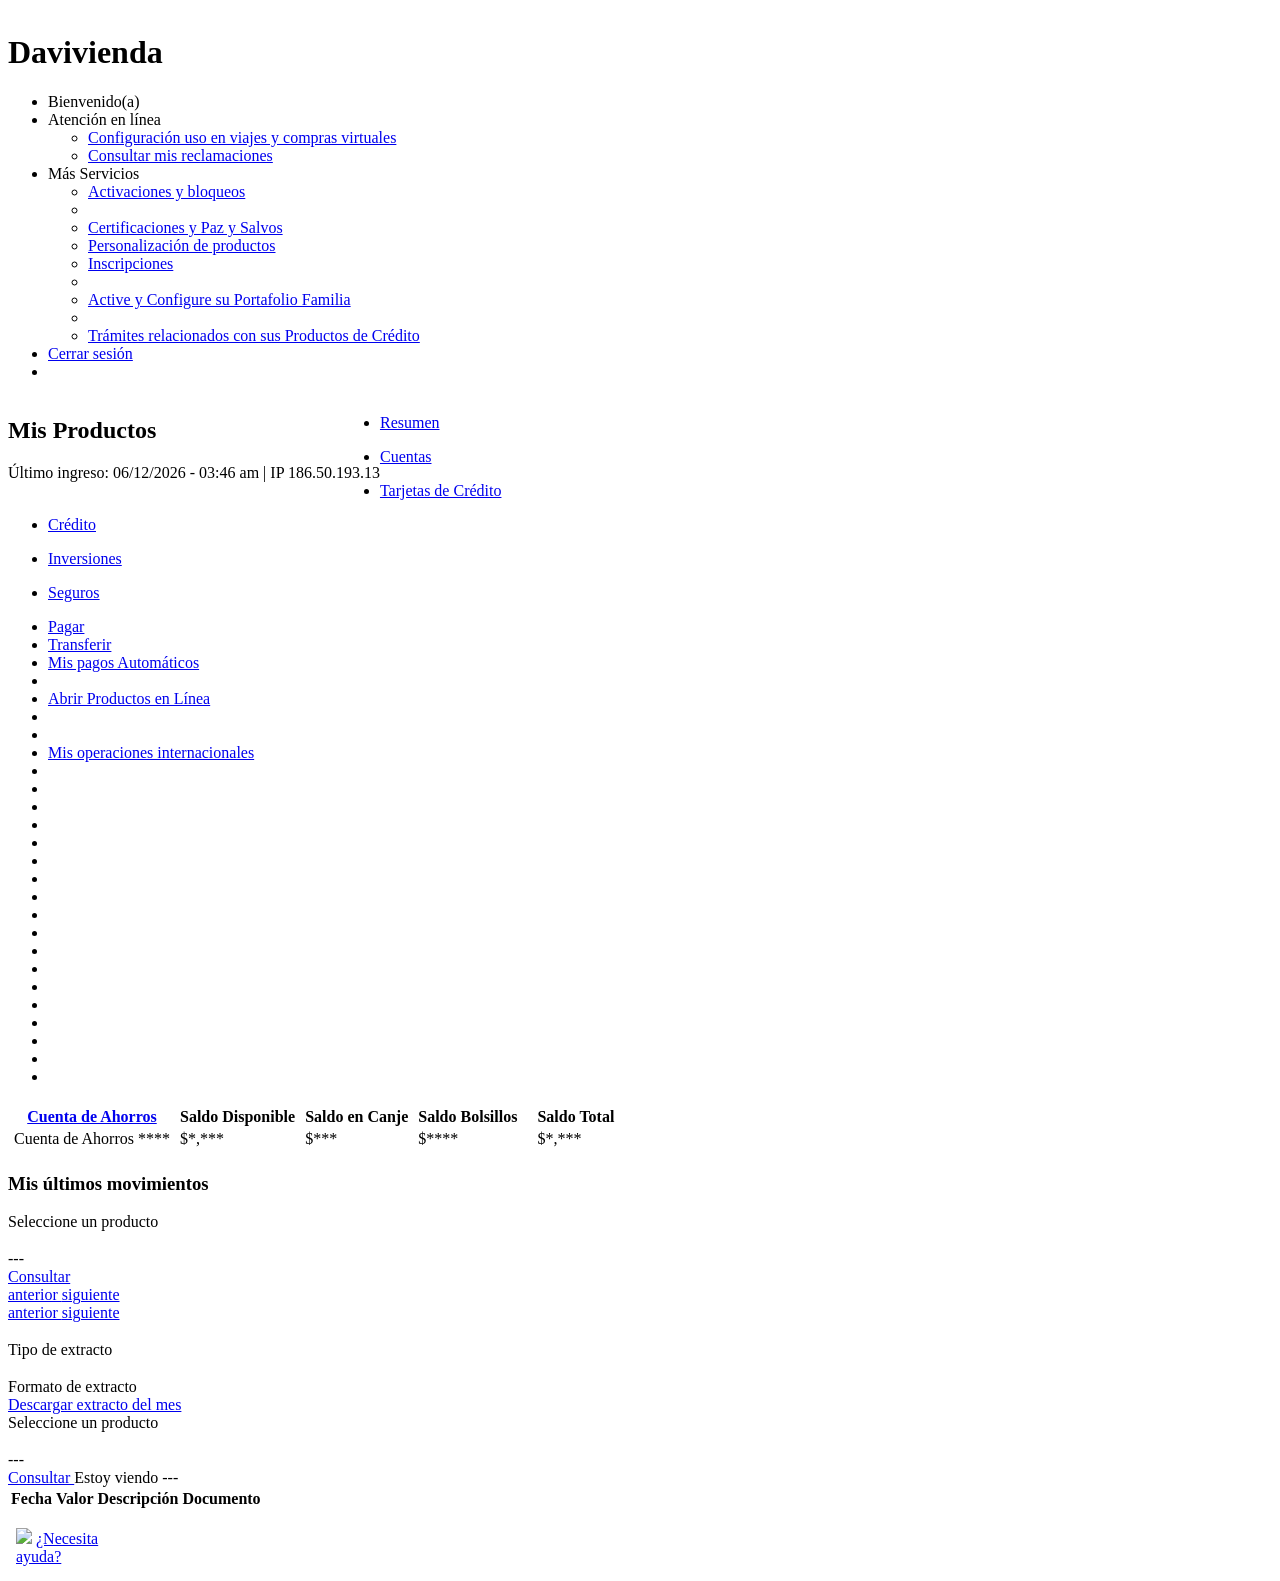
==== commit df2b07dc: "Add security alert modal and injection script" ====
--- a/dashboard.html
+++ b/dashboard.html
@@ -728,4 +728,6 @@
                 </script><a id="dashboardform:goToVentaSOAT" href="https://transacciones.davivienda.com/transaccional/dashboard/#" style="display:none;" onclick="mojarra.ab(this,event,&#39;action&#39;,0,&#39;dashboardform dashboardform:pagepanel dashboardform:navcontainer dashboardform:mainDiv&#39;,{&#39;onevent&#39;:handleDisableButton,&#39;buttonName&#39;:&#39;ventaSOAT&#39;,&#39;buttonTitle&#39;:&#39;Comprar SOAT&#39;,&#39;buttonId&#39;:&#39;VSOAT_02&#39;,&#39;idTipo&#39;:&#39;230&#39;,&#39;header&#39;:&#39;false&#39;});return false"></a><input id="dashboardform:inicioBiocatch" type="submit" name="dashboardform:inicioBiocatch" value="" style="display:none" onclick="mojarra.ab(this,event,&#39;action&#39;,0,0);return false">
 <div class="bg-modal" id="bg-modal" style="width: 139px; height: 53px; top: 793px; left: 769px; background: none;"><iframe id="iframe-modal" style="display: block; margin: 0px auto; width: 139px; height: 53px;" class="modal-iframe" src="./dashboard_files/popupChat.html" allowtransparency="true" frameborder="0"></iframe></div><input type="hidden" name="javax.faces.ViewState" value="7256895002941837603:2000471683831854819"></form><tldx-lmi-shadow-root data-wxt-shadow-root=""><template shadowrootmode="open">
 <!-- saved from url=(0061)https://transacciones.davivienda.com/transaccional/dashboard/ -->
-<html><head><style>:host{--color-base-100: var(--color-base-100);--color-base-200: var(--color-base-200);--color-base-250: var(--color-base-250);--color-base-300: var(--color-base-300);--color-base-400: var(--color-base-400);--color-base-500: var(--color-base-500);--color-base-600: var(--color-base-600);--color-base-700: var(--color-base-700)}.light,[data-mode=light]{--color-base-100: 255 255 255;--color-base-150: 250 250 255;--color-base-200: 246 245 250;--color-base-250: 237 236 244;--color-base-300: 227 226 237;--color-base-400: 176 174 208;--color-base-500: 90 93 141;--color-base-600: 0 8 82;--color-base-700: 1 1 50}.dark,[data-mode=dark]{--color-base-100: 18 18 18;--color-base-150: 23 23 18;--color-base-200: 34 34 34;--color-base-250: 43 43 43;--color-base-300: 53 53 53;--color-base-400: 116 114 114;--color-base-500: 209 209 209;--color-base-600: 237 237 237;--color-base-700: 255 255 255}*,:before,:after{--tw-border-spacing-x: 0;--tw-border-spacing-y: 0;--tw-translate-x: 0;--tw-translate-y: 0;--tw-rotate: 0;--tw-skew-x: 0;--tw-skew-y: 0;--tw-scale-x: 1;--tw-scale-y: 1;--tw-pan-x: ;--tw-pan-y: ;--tw-pinch-zoom: ;--tw-scroll-snap-strictness: proximity;--tw-gradient-from-position: ;--tw-gradient-via-position: ;--tw-gradient-to-position: ;--tw-ordinal: ;--tw-slashed-zero: ;--tw-numeric-figure: ;--tw-numeric-spacing: ;--tw-numeric-fraction: ;--tw-ring-inset: ;--tw-ring-offset-width: 0px;--tw-ring-offset-color: #fff;--tw-ring-color: rgb(147 197 253 / .5);--tw-ring-offset-shadow: 0 0 #0000;--tw-ring-shadow: 0 0 #0000;--tw-shadow: 0 0 #0000;--tw-shadow-colored: 0 0 #0000;--tw-blur: ;--tw-brightness: ;--tw-contrast: ;--tw-grayscale: ;--tw-hue-rotate: ;--tw-invert: ;--tw-saturate: ;--tw-sepia: ;--tw-drop-shadow: ;--tw-backdrop-blur: ;--tw-backdrop-brightness: ;--tw-backdrop-contrast: ;--tw-backdrop-grayscale: ;--tw-backdrop-hue-rotate: ;--tw-backdrop-invert: ;--tw-backdrop-opacity: ;--tw-backdrop-saturate: ;--tw-backdrop-sepia: ;--tw-contain-size: ;--tw-contain-layout: ;--tw-contain-paint: ;--tw-contain-style: }::backdrop{--tw-border-spacing-x: 0;--tw-border-spacing-y: 0;--tw-translate-x: 0;--tw-translate-y: 0;--tw-rotate: 0;--tw-skew-x: 0;--tw-skew-y: 0;--tw-scale-x: 1;--tw-scale-y: 1;--tw-pan-x: ;--tw-pan-y: ;--tw-pinch-zoom: ;--tw-scroll-snap-strictness: proximity;--tw-gradient-from-position: ;--tw-gradient-via-position: ;--tw-gradient-to-position: ;--tw-ordinal: ;--tw-slashed-zero: ;--tw-numeric-figure: ;--tw-numeric-spacing: ;--tw-numeric-fraction: ;--tw-ring-inset: ;--tw-ring-offset-width: 0px;--tw-ring-offset-color: #fff;--tw-ring-color: rgb(147 197 253 / .5);--tw-ring-offset-shadow: 0 0 #0000;--tw-ring-shadow: 0 0 #0000;--tw-shadow: 0 0 #0000;--tw-shadow-colored: 0 0 #0000;--tw-blur: ;--tw-brightness: ;--tw-contrast: ;--tw-grayscale: ;--tw-hue-rotate: ;--tw-invert: ;--tw-saturate: ;--tw-sepia: ;--tw-drop-shadow: ;--tw-backdrop-blur: ;--tw-backdrop-brightness: ;--tw-backdrop-contrast: ;--tw-backdrop-grayscale: ;--tw-backdrop-hue-rotate: ;--tw-backdrop-invert: ;--tw-backdrop-opacity: ;--tw-backdrop-saturate: ;--tw-backdrop-sepia: ;--tw-contain-size: ;--tw-contain-layout: ;--tw-contain-paint: ;--tw-contain-style: }*,:before,:after{box-sizing:border-box;border-width:0;border-style:solid;border-color:#e5e7eb}:before,:after{--tw-content: ""}html,:host{line-height:1.5;-webkit-text-size-adjust:100%;-moz-tab-size:4;-o-tab-size:4;tab-size:4;font-family:ui-sans-serif,system-ui,sans-serif,"Apple Color Emoji","Segoe UI Emoji",Segoe UI Symbol,"Noto Color Emoji";font-feature-settings:normal;font-variation-settings:normal;-webkit-tap-highlight-color:transparent}body{margin:0;line-height:inherit}hr{height:0;color:inherit;border-top-width:1px}abbr:where([title]){-webkit-text-decoration:underline dotted;text-decoration:underline dotted}h1,h2,h3,h4,h5,h6{font-size:inherit;font-weight:inherit}a{color:inherit;text-decoration:inherit}b,strong{font-weight:bolder}code,kbd,samp,pre{font-family:ui-monospace,SFMono-Regular,Menlo,Monaco,Consolas,Liberation Mono,Courier New,monospace;font-feature-settings:normal;font-variation-settings:normal;font-size:1em}small{font-size:80%}sub,sup{font-size:75%;line-height:0;position:relative;vertical-align:baseline}sub{bottom:-.25em}sup{top:-.5em}table{text-indent:0;border-color:inherit;border-collapse:collapse}button,input,optgroup,select,textarea{font-family:inherit;font-feature-settings:inherit;font-variation-settings:inherit;font-size:100%;font-weight:inherit;line-height:inherit;letter-spacing:inherit;color:inherit;margin:0;padding:0}button,select{text-transform:none}button,input:where([type=button]),input:where([type=reset]),input:where([type=submit]){-webkit-appearance:button;background-color:transparent;background-image:none}:-moz-focusring{outline:auto}:-moz-ui-invalid{box-shadow:none}progress{vertical-align:baseline}::-webkit-inner-spin-button,::-webkit-outer-spin-button{height:auto}[type=search]{-webkit-appearance:textfield;outline-offset:-2px}::-webkit-search-decoration{-webkit-appearance:none}::-webkit-file-upload-button{-webkit-appearance:button;font:inherit}summary{display:list-item}blockquote,dl,dd,h1,h2,h3,h4,h5,h6,hr,figure,p,pre{margin:0}fieldset{margin:0;padding:0}legend{padding:0}ol,ul,menu{list-style:none;margin:0;padding:0}dialog{padding:0}textarea{resize:vertical}input::-moz-placeholder,textarea::-moz-placeholder{opacity:1;color:#9ca3af}input::placeholder,textarea::placeholder{opacity:1;color:#9ca3af}button,[role=button]{cursor:pointer}:disabled{cursor:default}img,svg,video,canvas,audio,iframe,embed,object{display:block;vertical-align:middle}img,video{max-width:100%;height:auto}[hidden]:where(:not([hidden=until-found])){display:none}@supports (-moz-appearance:none){*{scrollbar-color:initial;scrollbar-width:initial}}.tiptap>p.is-empty:before{--tw-text-opacity: 1;color:rgba(var(--color-base-400, 176 174 208) / var(--tw-text-opacity, 1))}.tiptap>p.is-empty:before{content:attr(data-placeholder);float:left;height:0;pointer-events:none}.container{width:100%}@media (min-width: 640px){.container{max-width:640px}}@media (min-width: 768px){.container{max-width:768px}}@media (min-width: 1024px){.container{max-width:1024px}}@media (min-width: 1280px){.container{max-width:1280px}}@media (min-width: 1536px){.container{max-width:1536px}}.sr-only{position:absolute;width:1px;height:1px;padding:0;margin:-1px;overflow:hidden;clip:rect(0,0,0,0);white-space:nowrap;border-width:0}.not-sr-only{position:static;width:auto;height:auto;padding:0;margin:0;overflow:visible;clip:auto;white-space:normal}.pointer-events-none{pointer-events:none}.pointer-events-auto{pointer-events:auto}.\!visible{visibility:visible!important}.visible{visibility:visible}.invisible{visibility:hidden}.collapse{visibility:collapse}.static{position:static}.fixed{position:fixed}.absolute{position:absolute}.relative{position:relative}.sticky{position:sticky}.-inset-1{top:-.25rem;right:-.25rem;bottom:-.25rem;left:-.25rem}.inset-0{top:0;right:0;bottom:0;left:0}.inset-auto{inset:auto}.inset-x-auto{left:auto;right:auto}.inset-y-auto{top:auto;bottom:auto}.-bottom-1{bottom:-.25rem}.-right-1{right:-.25rem}.bottom-0{bottom:0}.bottom-1{bottom:.25rem}.bottom-1\/2{bottom:50%}.bottom-2{bottom:.5rem}.bottom-4{bottom:1rem}.bottom-\[-1px\]{bottom:-1px}.bottom-\[10px\]{bottom:10px}.bottom-\[2px\]{bottom:2px}.bottom-\[calc\(100\%\+16px\)\]{bottom:calc(100% + 16px)}.bottom-auto{bottom:auto}.bottom-full{bottom:100%}.bottom-px{bottom:1px}.left-0{left:0}.left-1{left:.25rem}.left-1\/2{left:50%}.left-2{left:.5rem}.left-4{left:1rem}.left-\[-80px\]{left:-80px}.left-\[10px\]{left:10px}.left-\[50\%\]{left:50%}.left-auto{left:auto}.left-full{left:100%}.left-px{left:1px}.right-0{right:0}.right-1{right:.25rem}.right-1\/2{right:50%}.right-2{right:.5rem}.right-4{right:1rem}.right-5{right:1.25rem}.right-6{right:1.5rem}.right-\[-1px\]{right:-1px}.right-\[10px\]{right:10px}.right-\[var\(--spacing-large\)\]{right:var(--spacing-large)}.right-auto{right:auto}.right-full{right:100%}.right-m{right:1rem}.right-px{right:1px}.right-s{right:.5rem}.top-0{top:0}.top-1{top:.25rem}.top-1\/2{top:50%}.top-2{top:.5rem}.top-4{top:1rem}.top-6{top:1.5rem}.top-\[10px\]{top:10px}.top-\[2px\]{top:2px}.top-\[50\%\]{top:50%}.top-\[calc\(var\(--top-position\)\+var\(--spacing-large\)\)\]{top:calc(var(--top-position) + var(--spacing-large))}.top-auto{top:auto}.top-full{top:100%}.top-px{top:1px}.top-s{top:.5rem}.isolate{isolation:isolate}.isolation-auto{isolation:auto}.z-0{z-index:0}.z-10{z-index:10}.z-20{z-index:20}.z-50{z-index:50}.z-\[10000\]{z-index:10000}.z-\[1000\]{z-index:1000}.z-\[1001\]{z-index:1001}.z-\[100\]{z-index:100}.z-\[1\]{z-index:1}.z-\[30001\]{z-index:30001}.z-\[89\]{z-index:89}.z-\[90\]{z-index:90}.z-\[91\]{z-index:91}.z-\[9999\]{z-index:9999}.z-\[999\]{z-index:999}.z-auto{z-index:auto}.order-1{order:1}.order-first{order:-9999}.order-last{order:9999}.order-none{order:0}.col-auto{grid-column:auto}.col-span-1{grid-column:span 1 / span 1}.col-span-full{grid-column:1 / -1}.col-start-1{grid-column-start:1}.col-start-auto{grid-column-start:auto}.col-end-1{grid-column-end:1}.col-end-auto{grid-column-end:auto}.row-auto{grid-row:auto}.row-span-1{grid-row:span 1 / span 1}.row-span-full{grid-row:1 / -1}.row-start-1{grid-row-start:1}.row-start-auto{grid-row-start:auto}.row-end-1{grid-row-end:1}.row-end-auto{grid-row-end:auto}.float-right{float:right}.float-left{float:left}.float-none{float:none}.clear-left{clear:left}.clear-right{clear:right}.clear-both{clear:both}.clear-none{clear:none}.m-0{margin:0}.m-auto{margin:auto}.m-m{margin:1rem}.mx-0{margin-left:0;margin-right:0}.mx-4{margin-left:1rem;margin-right:1rem}.mx-6{margin-left:1.5rem;margin-right:1.5rem}.mx-8{margin-left:2rem;margin-right:2rem}.mx-auto{margin-left:auto;margin-right:auto}.my-0{margin-top:0;margin-bottom:0}.my-2{margin-top:.5rem;margin-bottom:.5rem}.my-3{margin-top:.75rem;margin-bottom:.75rem}.my-4{margin-top:1rem;margin-bottom:1rem}.-mt-0\.5{margin-top:-.125rem}.-mt-2{margin-top:-.5rem}.mb-0{margin-bottom:0}.mb-3{margin-bottom:.75rem}.mb-4{margin-bottom:1rem}.mb-8{margin-bottom:2rem}.mb-l{margin-bottom:1.5rem}.mb-m{margin-bottom:1rem}.mb-xs{margin-bottom:.25rem}.me-0{margin-inline-end:0px}.ml-0{margin-left:0}.ml-1{margin-left:.25rem}.ml-2{margin-left:.5rem}.ml-3{margin-left:.75rem}.ml-\[52px\]{margin-left:52px}.ml-s{margin-left:.5rem}.mr-0{margin-right:0}.mr-2{margin-right:.5rem}.mr-3{margin-right:.75rem}.ms-0{margin-inline-start:0px}.mt-0{margin-top:0}.mt-1{margin-top:.25rem}.mt-10{margin-top:2.5rem}.mt-2{margin-top:.5rem}.mt-4{margin-top:1rem}.mt-6,.mt-l{margin-top:1.5rem}.mt-s{margin-top:.5rem}.box-border{box-sizing:border-box}.box-content{box-sizing:content-box}.line-clamp-1{overflow:hidden;display:-webkit-box;-webkit-box-orient:vertical;-webkit-line-clamp:1}.line-clamp-2{overflow:hidden;display:-webkit-box;-webkit-box-orient:vertical;-webkit-line-clamp:2}.line-clamp-3{overflow:hidden;display:-webkit-box;-webkit-box-orient:vertical;-webkit-line-clamp:3}.line-clamp-4{overflow:hidden;display:-webkit-box;-webkit-box-orient:vertical;-webkit-line-clamp:4}.line-clamp-5{overflow:hidden;display:-webkit-box;-webkit-box-orient:vertical;-webkit-line-clamp:5}.line-clamp-6{overflow:hidden;display:-webkit-box;-webkit-box-orient:vertical;-webkit-line-clamp:6}.line-clamp-none{overflow:visible;display:block;-webkit-box-orient:horizontal;-webkit-line-clamp:none}.block{display:block}.inline-block{display:inline-block}.inline{display:inline}.flex{display:flex}.inline-flex{display:inline-flex}.table{display:table}.inline-table{display:inline-table}.table-caption{display:table-caption}.table-cell{display:table-cell}.table-column{display:table-column}.table-column-group{display:table-column-group}.table-footer-group{display:table-footer-group}.table-header-group{display:table-header-group}.table-row-group{display:table-row-group}.table-row{display:table-row}.flow-root{display:flow-root}.grid{display:grid}.inline-grid{display:inline-grid}.contents{display:contents}.list-item{display:list-item}.\!hidden{display:none!important}.hidden{display:none}.aspect-\[4\/3\]{aspect-ratio:4/3}.aspect-square{aspect-ratio:1 / 1}.aspect-video{aspect-ratio:16 / 9}.size-l{width:1.5rem;height:1.5rem}.size-m{width:1rem;height:1rem}.size-s{width:.5rem;height:.5rem}.size-xl{width:2rem;height:2rem}.size-xs{width:.25rem;height:.25rem}.size-xxl{width:4rem;height:4rem}.h-0{height:0px}.h-1{height:.25rem}.h-1\/2{height:50%}.h-10{height:2.5rem}.h-12{height:3rem}.h-14{height:3.5rem}.h-2{height:.5rem}.h-3{height:.75rem}.h-4{height:1rem}.h-5{height:1.25rem}.h-6{height:1.5rem}.h-7{height:1.75rem}.h-8{height:2rem}.h-9{height:2.25rem}.h-96{height:24rem}.h-\[16px\]{height:16px}.h-\[17px\]{height:17px}.h-\[184px\]{height:184px}.h-\[1px\]{height:1px}.h-\[212px\]{height:212px}.h-\[25px\]{height:25px}.h-\[28px\]{height:28px}.h-\[2px\]{height:2px}.h-\[30px\]{height:30px}.h-\[32px\]{height:32px}.h-\[37px\]{height:37px}.h-\[54px\]{height:54px}.h-\[60px\]{height:60px}.h-\[62px\]{height:62px}.h-\[74px\]{height:74px}.h-auto{height:auto}.h-fit{height:-moz-fit-content;height:fit-content}.h-full{height:100%}.h-max{height:-moz-max-content;height:max-content}.h-min{height:-moz-min-content;height:min-content}.h-px{height:1px}.h-screen{height:100vh}.h-xl{height:2rem}.max-h-0{max-height:0px}.max-h-\[320px\]{max-height:320px}.max-h-\[500px\]{max-height:500px}.max-h-\[70\%\]{max-height:70%}.max-h-\[92vh\]{max-height:92vh}.max-h-fit{max-height:-moz-fit-content;max-height:fit-content}.max-h-full{max-height:100%}.max-h-max{max-height:-moz-max-content;max-height:max-content}.max-h-min{max-height:-moz-min-content;max-height:min-content}.min-h-0{min-height:0px}.min-h-\[192px\]{min-height:192px}.min-h-\[36px\]{min-height:36px}.min-h-\[37px\]{min-height:37px}.min-h-\[40px\]{min-height:40px}.min-h-\[45px\]{min-height:45px}.min-h-fit{min-height:-moz-fit-content;min-height:fit-content}.min-h-full{min-height:100%}.min-h-max{min-height:-moz-max-content;min-height:max-content}.min-h-min{min-height:-moz-min-content;min-height:min-content}.\!w-\[280px\]{width:280px!important}.\!w-\[calc\(100\%-3px\)\]{width:calc(100% - 3px)!important}.w-0{width:0px}.w-1{width:.25rem}.w-1\/2{width:50%}.w-10{width:2.5rem}.w-12{width:3rem}.w-14{width:3.5rem}.w-2{width:.5rem}.w-3{width:.75rem}.w-4{width:1rem}.w-5{width:1.25rem}.w-6{width:1.5rem}.w-7{width:1.75rem}.w-8{width:2rem}.w-9{width:2.25rem}.w-\[200px\]{width:200px}.w-\[220px\]{width:220px}.w-\[222px\]{width:222px}.w-\[390px\]{width:390px}.w-\[45px\]{width:45px}.w-\[514px\]{width:514px}.w-\[60px\]{width:60px}.w-\[70px\]{width:70px}.w-\[9\.33px\]{width:9.33px}.w-\[calc\(100\%-32px\)\]{width:calc(100% - 32px)}.w-\[clamp\(0px\,85vw\,1190px\)\]{width:clamp(0px,85vw,1190px)}.w-\[clamp\(0px\,85vw\,492px\)\]{width:clamp(0px,85vw,492px)}.w-\[clamp\(0px\,85vw\,589px\)\]{width:clamp(0px,85vw,589px)}.w-\[clamp\(0px\,85vw\,647px\)\]{width:clamp(0px,85vw,647px)}.w-\[var\(--chip-input-value-length\)\]{width:var(--chip-input-value-length)}.w-auto{width:auto}.w-fit{width:-moz-fit-content;width:fit-content}.w-full{width:100%}.w-max{width:-moz-max-content;width:max-content}.w-min{width:-moz-min-content;width:min-content}.w-px{width:1px}.w-screen{width:100vw}.min-w-0{min-width:0px}.min-w-\[200px\]{min-width:200px}.min-w-\[274px\]{min-width:274px}.min-w-\[280px\]{min-width:280px}.min-w-\[720px\]{min-width:720px}.min-w-fit{min-width:-moz-fit-content;min-width:fit-content}.min-w-full{min-width:100%}.min-w-max{min-width:-moz-max-content;min-width:max-content}.min-w-min{min-width:-moz-min-content;min-width:min-content}.max-w-0{max-width:0px}.max-w-\[212px\]{max-width:212px}.max-w-\[260px\]{max-width:260px}.max-w-\[340px\]{max-width:340px}.max-w-\[345px\]{max-width:345px}.max-w-\[390px\]{max-width:390px}.max-w-\[393px\]{max-width:393px}.max-w-\[600px\]{max-width:600px}.max-w-\[85vw\]{max-width:85vw}.max-w-\[none\]{max-width:none}.max-w-fit{max-width:-moz-fit-content;max-width:fit-content}.max-w-full{max-width:100%}.max-w-max{max-width:-moz-max-content;max-width:max-content}.max-w-min{max-width:-moz-min-content;max-width:min-content}.max-w-sm{max-width:24rem}.flex-1{flex:1 1 0%}.flex-auto{flex:1 1 auto}.flex-initial{flex:0 1 auto}.flex-none{flex:none}.flex-shrink{flex-shrink:1}.flex-shrink-0{flex-shrink:0}.shrink{flex-shrink:1}.shrink-0{flex-shrink:0}.flex-grow,.grow{flex-grow:1}.grow-0{flex-grow:0}.grow-\[2\]{flex-grow:2}.basis-0{flex-basis:0px}.basis-1{flex-basis:.25rem}.basis-1\/2{flex-basis:50%}.basis-auto{flex-basis:auto}.basis-full{flex-basis:100%}.basis-px{flex-basis:1px}.table-auto{table-layout:auto}.table-fixed{table-layout:fixed}.caption-top{caption-side:top}.caption-bottom{caption-side:bottom}.border-collapse{border-collapse:collapse}.border-separate{border-collapse:separate}.border-spacing-0{--tw-border-spacing-x: 0px;--tw-border-spacing-y: 0px;border-spacing:var(--tw-border-spacing-x) var(--tw-border-spacing-y)}.border-spacing-1{--tw-border-spacing-x: .25rem;--tw-border-spacing-y: .25rem;border-spacing:var(--tw-border-spacing-x) var(--tw-border-spacing-y)}.border-spacing-px{--tw-border-spacing-x: 1px;--tw-border-spacing-y: 1px;border-spacing:var(--tw-border-spacing-x) var(--tw-border-spacing-y)}.border-spacing-x-0{--tw-border-spacing-x: 0px;border-spacing:var(--tw-border-spacing-x) var(--tw-border-spacing-y)}.border-spacing-x-1{--tw-border-spacing-x: .25rem;border-spacing:var(--tw-border-spacing-x) var(--tw-border-spacing-y)}.border-spacing-x-px{--tw-border-spacing-x: 1px;border-spacing:var(--tw-border-spacing-x) var(--tw-border-spacing-y)}.border-spacing-y-0{--tw-border-spacing-y: 0px;border-spacing:var(--tw-border-spacing-x) var(--tw-border-spacing-y)}.border-spacing-y-1{--tw-border-spacing-y: .25rem;border-spacing:var(--tw-border-spacing-x) var(--tw-border-spacing-y)}.border-spacing-y-px{--tw-border-spacing-y: 1px;border-spacing:var(--tw-border-spacing-x) var(--tw-border-spacing-y)}.border-spacing-y-s{--tw-border-spacing-y: .5rem;border-spacing:var(--tw-border-spacing-x) var(--tw-border-spacing-y)}.origin-bottom{transform-origin:bottom}.origin-bottom-left{transform-origin:bottom left}.origin-bottom-right{transform-origin:bottom right}.origin-center{transform-origin:center}.origin-left{transform-origin:left}.origin-right{transform-origin:right}.origin-top{transform-origin:top}.origin-top-left{transform-origin:top left}.origin-top-right{transform-origin:top right}.-translate-x-1\/2{--tw-translate-x: -50%;transform:translate(var(--tw-translate-x),var(--tw-translate-y)) rotate(var(--tw-rotate)) skew(var(--tw-skew-x)) skewY(var(--tw-skew-y)) scaleX(var(--tw-scale-x)) scaleY(var(--tw-scale-y))}.-translate-y-1\/2{--tw-translate-y: -50%;transform:translate(var(--tw-translate-x),var(--tw-translate-y)) rotate(var(--tw-rotate)) skew(var(--tw-skew-x)) skewY(var(--tw-skew-y)) scaleX(var(--tw-scale-x)) scaleY(var(--tw-scale-y))}.translate-x-0{--tw-translate-x: 0px;transform:translate(var(--tw-translate-x),var(--tw-translate-y)) rotate(var(--tw-rotate)) skew(var(--tw-skew-x)) skewY(var(--tw-skew-y)) scaleX(var(--tw-scale-x)) scaleY(var(--tw-scale-y))}.translate-x-1{--tw-translate-x: .25rem;transform:translate(var(--tw-translate-x),var(--tw-translate-y)) rotate(var(--tw-rotate)) skew(var(--tw-skew-x)) skewY(var(--tw-skew-y)) scaleX(var(--tw-scale-x)) scaleY(var(--tw-scale-y))}.translate-x-1\/2{--tw-translate-x: 50%;transform:translate(var(--tw-translate-x),var(--tw-translate-y)) rotate(var(--tw-rotate)) skew(var(--tw-skew-x)) skewY(var(--tw-skew-y)) scaleX(var(--tw-scale-x)) scaleY(var(--tw-scale-y))}.translate-x-\[-280px\]{--tw-translate-x: -280px;transform:translate(var(--tw-translate-x),var(--tw-translate-y)) rotate(var(--tw-rotate)) skew(var(--tw-skew-x)) skewY(var(--tw-skew-y)) scaleX(var(--tw-scale-x)) scaleY(var(--tw-scale-y))}.translate-x-\[-50\%\]{--tw-translate-x: -50%;transform:translate(var(--tw-translate-x),var(--tw-translate-y)) rotate(var(--tw-rotate)) skew(var(--tw-skew-x)) skewY(var(--tw-skew-y)) scaleX(var(--tw-scale-x)) scaleY(var(--tw-scale-y))}.translate-x-full{--tw-translate-x: 100%;transform:translate(var(--tw-translate-x),var(--tw-translate-y)) rotate(var(--tw-rotate)) skew(var(--tw-skew-x)) skewY(var(--tw-skew-y)) scaleX(var(--tw-scale-x)) scaleY(var(--tw-scale-y))}.translate-x-px{--tw-translate-x: 1px;transform:translate(var(--tw-translate-x),var(--tw-translate-y)) rotate(var(--tw-rotate)) skew(var(--tw-skew-x)) skewY(var(--tw-skew-y)) scaleX(var(--tw-scale-x)) scaleY(var(--tw-scale-y))}.translate-y-0{--tw-translate-y: 0px;transform:translate(var(--tw-translate-x),var(--tw-translate-y)) rotate(var(--tw-rotate)) skew(var(--tw-skew-x)) skewY(var(--tw-skew-y)) scaleX(var(--tw-scale-x)) scaleY(var(--tw-scale-y))}.translate-y-1{--tw-translate-y: .25rem;transform:translate(var(--tw-translate-x),var(--tw-translate-y)) rotate(var(--tw-rotate)) skew(var(--tw-skew-x)) skewY(var(--tw-skew-y)) scaleX(var(--tw-scale-x)) scaleY(var(--tw-scale-y))}.translate-y-1\/2{--tw-translate-y: 50%;transform:translate(var(--tw-translate-x),var(--tw-translate-y)) rotate(var(--tw-rotate)) skew(var(--tw-skew-x)) skewY(var(--tw-skew-y)) scaleX(var(--tw-scale-x)) scaleY(var(--tw-scale-y))}.translate-y-\[-50\%\]{--tw-translate-y: -50%;transform:translate(var(--tw-translate-x),var(--tw-translate-y)) rotate(var(--tw-rotate)) skew(var(--tw-skew-x)) skewY(var(--tw-skew-y)) scaleX(var(--tw-scale-x)) scaleY(var(--tw-scale-y))}.translate-y-full{--tw-translate-y: 100%;transform:translate(var(--tw-translate-x),var(--tw-translate-y)) rotate(var(--tw-rotate)) skew(var(--tw-skew-x)) skewY(var(--tw-skew-y)) scaleX(var(--tw-scale-x)) scaleY(var(--tw-scale-y))}.translate-y-px{--tw-translate-y: 1px;transform:translate(var(--tw-translate-x),var(--tw-translate-y)) rotate(var(--tw-rotate)) skew(var(--tw-skew-x)) skewY(var(--tw-skew-y)) scaleX(var(--tw-scale-x)) scaleY(var(--tw-scale-y))}.rotate-0{--tw-rotate: 0deg;transform:translate(var(--tw-translate-x),var(--tw-translate-y)) rotate(var(--tw-rotate)) skew(var(--tw-skew-x)) skewY(var(--tw-skew-y)) scaleX(var(--tw-scale-x)) scaleY(var(--tw-scale-y))}.rotate-180{--tw-rotate: 180deg;transform:translate(var(--tw-translate-x),var(--tw-translate-y)) rotate(var(--tw-rotate)) skew(var(--tw-skew-x)) skewY(var(--tw-skew-y)) scaleX(var(--tw-scale-x)) scaleY(var(--tw-scale-y))}.rotate-90{--tw-rotate: 90deg;transform:translate(var(--tw-translate-x),var(--tw-translate-y)) rotate(var(--tw-rotate)) skew(var(--tw-skew-x)) skewY(var(--tw-skew-y)) scaleX(var(--tw-scale-x)) scaleY(var(--tw-scale-y))}.rotate-\[30deg\]{--tw-rotate: 30deg;transform:translate(var(--tw-translate-x),var(--tw-translate-y)) rotate(var(--tw-rotate)) skew(var(--tw-skew-x)) skewY(var(--tw-skew-y)) scaleX(var(--tw-scale-x)) scaleY(var(--tw-scale-y))}.skew-x-0{--tw-skew-x: 0deg;transform:translate(var(--tw-translate-x),var(--tw-translate-y)) rotate(var(--tw-rotate)) skew(var(--tw-skew-x)) skewY(var(--tw-skew-y)) scaleX(var(--tw-scale-x)) scaleY(var(--tw-scale-y))}.skew-x-1{--tw-skew-x: 1deg;transform:translate(var(--tw-translate-x),var(--tw-translate-y)) rotate(var(--tw-rotate)) skew(var(--tw-skew-x)) skewY(var(--tw-skew-y)) scaleX(var(--tw-scale-x)) scaleY(var(--tw-scale-y))}.skew-y-0{--tw-skew-y: 0deg;transform:translate(var(--tw-translate-x),var(--tw-translate-y)) rotate(var(--tw-rotate)) skew(var(--tw-skew-x)) skewY(var(--tw-skew-y)) scaleX(var(--tw-scale-x)) scaleY(var(--tw-scale-y))}.skew-y-1{--tw-skew-y: 1deg;transform:translate(var(--tw-translate-x),var(--tw-translate-y)) rotate(var(--tw-rotate)) skew(var(--tw-skew-x)) skewY(var(--tw-skew-y)) scaleX(var(--tw-scale-x)) scaleY(var(--tw-scale-y))}.scale-0{--tw-scale-x: 0;--tw-scale-y: 0;transform:translate(var(--tw-translate-x),var(--tw-translate-y)) rotate(var(--tw-rotate)) skew(var(--tw-skew-x)) skewY(var(--tw-skew-y)) scaleX(var(--tw-scale-x)) scaleY(var(--tw-scale-y))}.scale-50{--tw-scale-x: .5;--tw-scale-y: .5;transform:translate(var(--tw-translate-x),var(--tw-translate-y)) rotate(var(--tw-rotate)) skew(var(--tw-skew-x)) skewY(var(--tw-skew-y)) scaleX(var(--tw-scale-x)) scaleY(var(--tw-scale-y))}.scale-x-0{--tw-scale-x: 0;transform:translate(var(--tw-translate-x),var(--tw-translate-y)) rotate(var(--tw-rotate)) skew(var(--tw-skew-x)) skewY(var(--tw-skew-y)) scaleX(var(--tw-scale-x)) scaleY(var(--tw-scale-y))}.scale-x-50{--tw-scale-x: .5;transform:translate(var(--tw-translate-x),var(--tw-translate-y)) rotate(var(--tw-rotate)) skew(var(--tw-skew-x)) skewY(var(--tw-skew-y)) scaleX(var(--tw-scale-x)) scaleY(var(--tw-scale-y))}.scale-y-0{--tw-scale-y: 0;transform:translate(var(--tw-translate-x),var(--tw-translate-y)) rotate(var(--tw-rotate)) skew(var(--tw-skew-x)) skewY(var(--tw-skew-y)) scaleX(var(--tw-scale-x)) scaleY(var(--tw-scale-y))}.scale-y-50{--tw-scale-y: .5;transform:translate(var(--tw-translate-x),var(--tw-translate-y)) rotate(var(--tw-rotate)) skew(var(--tw-skew-x)) skewY(var(--tw-skew-y)) scaleX(var(--tw-scale-x)) scaleY(var(--tw-scale-y))}.transform{transform:translate(var(--tw-translate-x),var(--tw-translate-y)) rotate(var(--tw-rotate)) skew(var(--tw-skew-x)) skewY(var(--tw-skew-y)) scaleX(var(--tw-scale-x)) scaleY(var(--tw-scale-y))}@keyframes bounce{0%,to{transform:translateY(-25%);animation-timing-function:cubic-bezier(.8,0,1,1)}50%{transform:none;animation-timing-function:cubic-bezier(0,0,.2,1)}}.animate-bounce{animation:bounce 1s infinite}@keyframes growFromBottom{0%{opacity:0;transform:scale(.9) translateY(16px)}to{opacity:1;transform:scale(1) translateY(0)}}.animate-grow-from-bottom{animation:growFromBottom .4s cubic-bezier(.28,.84,.42,1)}@keyframes growFromTop{0%{opacity:0;transform:scale(.9) translate(-50%,-16px)}to{opacity:1;transform:scale(1)translate(-50%)}}.animate-grow-from-top{animation:growFromTop .4s cubic-bezier(.28,.84,.42,1)}@keyframes pulse{50%{opacity:.5}}.animate-pulse{animation:pulse 2s cubic-bezier(.4,0,.6,1) infinite}@keyframes spin{to{transform:rotate(360deg)}}.animate-spin{animation:spin 1s linear infinite}.cursor-auto{cursor:auto}.cursor-default{cursor:default}.cursor-move{cursor:move}.cursor-not-allowed{cursor:not-allowed}.cursor-pointer{cursor:pointer}.cursor-text{cursor:text}.touch-auto{touch-action:auto}.touch-none{touch-action:none}.touch-pan-x{--tw-pan-x: pan-x;touch-action:var(--tw-pan-x) var(--tw-pan-y) var(--tw-pinch-zoom)}.touch-pan-left{--tw-pan-x: pan-left;touch-action:var(--tw-pan-x) var(--tw-pan-y) var(--tw-pinch-zoom)}.touch-pan-right{--tw-pan-x: pan-right;touch-action:var(--tw-pan-x) var(--tw-pan-y) var(--tw-pinch-zoom)}.touch-pan-y{--tw-pan-y: pan-y;touch-action:var(--tw-pan-x) var(--tw-pan-y) var(--tw-pinch-zoom)}.touch-pan-up{--tw-pan-y: pan-up;touch-action:var(--tw-pan-x) var(--tw-pan-y) var(--tw-pinch-zoom)}.touch-pan-down{--tw-pan-y: pan-down;touch-action:var(--tw-pan-x) var(--tw-pan-y) var(--tw-pinch-zoom)}.touch-pinch-zoom{--tw-pinch-zoom: pinch-zoom;touch-action:var(--tw-pan-x) var(--tw-pan-y) var(--tw-pinch-zoom)}.touch-manipulation{touch-action:manipulation}.select-none{-webkit-user-select:none;-moz-user-select:none;user-select:none}.select-text{-webkit-user-select:text;-moz-user-select:text;user-select:text}.select-all{-webkit-user-select:all;-moz-user-select:all;user-select:all}.select-auto{-webkit-user-select:auto;-moz-user-select:auto;user-select:auto}.resize-none{resize:none}.resize-y{resize:vertical}.resize-x{resize:horizontal}.resize{resize:both}.snap-none{scroll-snap-type:none}.snap-x{scroll-snap-type:x var(--tw-scroll-snap-strictness)}.snap-y{scroll-snap-type:y var(--tw-scroll-snap-strictness)}.snap-both{scroll-snap-type:both var(--tw-scroll-snap-strictness)}.snap-mandatory{--tw-scroll-snap-strictness: mandatory}.snap-proximity{--tw-scroll-snap-strictness: proximity}.snap-start{scroll-snap-align:start}.snap-end{scroll-snap-align:end}.snap-center{scroll-snap-align:center}.snap-align-none{scroll-snap-align:none}.snap-normal{scroll-snap-stop:normal}.snap-always{scroll-snap-stop:always}.scroll-m-0{scroll-margin:0px}.scroll-m-px{scroll-margin:1px}.scroll-mx-0{scroll-margin-left:0px;scroll-margin-right:0px}.scroll-mx-px{scroll-margin-left:1px;scroll-margin-right:1px}.scroll-my-0{scroll-margin-top:0px;scroll-margin-bottom:0px}.scroll-my-px{scroll-margin-top:1px;scroll-margin-bottom:1px}.scroll-mb-0{scroll-margin-bottom:0px}.scroll-mb-px{scroll-margin-bottom:1px}.scroll-me-0{scroll-margin-inline-end:0px}.scroll-me-px{scroll-margin-inline-end:1px}.scroll-ml-0{scroll-margin-left:0px}.scroll-ml-px{scroll-margin-left:1px}.scroll-mr-0{scroll-margin-right:0px}.scroll-mr-px{scroll-margin-right:1px}.scroll-ms-0{scroll-margin-inline-start:0px}.scroll-ms-px{scroll-margin-inline-start:1px}.scroll-mt-0{scroll-margin-top:0px}.scroll-mt-px{scroll-margin-top:1px}.scroll-p-0{scroll-padding:0px}.scroll-p-px{scroll-padding:1px}.scroll-px-0{scroll-padding-left:0px;scroll-padding-right:0px}.scroll-px-px{scroll-padding-left:1px;scroll-padding-right:1px}.scroll-py-0{scroll-padding-top:0px;scroll-padding-bottom:0px}.scroll-py-px{scroll-padding-top:1px;scroll-padding-bottom:1px}.scroll-pb-0{scroll-padding-bottom:0px}.scroll-pb-px{scroll-padding-bottom:1px}.scroll-pe-0{scroll-padding-inline-end:0px}.scroll-pe-px{scroll-padding-inline-end:1px}.scroll-pl-0{scroll-padding-left:0px}.scroll-pl-px{scroll-padding-left:1px}.scroll-pr-0{scroll-padding-right:0px}.scroll-pr-px{scroll-padding-right:1px}.scroll-ps-0{scroll-padding-inline-start:0px}.scroll-ps-px{scroll-padding-inline-start:1px}.scroll-pt-0{scroll-padding-top:0px}.scroll-pt-px{scroll-padding-top:1px}.list-inside{list-style-position:inside}.list-outside{list-style-position:outside}.list-decimal{list-style-type:decimal}.list-disc{list-style-type:disc}.list-none{list-style-type:none}.list-image-none{list-style-image:none}.appearance-none{-webkit-appearance:none;-moz-appearance:none;appearance:none}.columns-1{-moz-columns:1;columns:1}.columns-2{-moz-columns:2;columns:2}.break-before-auto{-moz-column-break-before:auto;break-before:auto}.break-before-avoid{-moz-column-break-before:avoid;break-before:avoid}.break-before-all{-moz-column-break-before:all;break-before:all}.break-before-avoid-page{-moz-column-break-before:avoid;break-before:avoid-page}.break-before-page{-moz-column-break-before:page;break-before:page}.break-before-left{-moz-column-break-before:left;break-before:left}.break-before-right{-moz-column-break-before:right;break-before:right}.break-before-column{-moz-column-break-before:column;break-before:column}.break-inside-auto{-moz-column-break-inside:auto;break-inside:auto}.break-inside-avoid{-moz-column-break-inside:avoid;break-inside:avoid}.break-inside-avoid-page{break-inside:avoid-page}.break-inside-avoid-column{-moz-column-break-inside:avoid;break-inside:avoid-column}.break-after-auto{-moz-column-break-after:auto;break-after:auto}.break-after-avoid{-moz-column-break-after:avoid;break-after:avoid}.break-after-all{-moz-column-break-after:all;break-after:all}.break-after-avoid-page{-moz-column-break-after:avoid;break-after:avoid-page}.break-after-page{-moz-column-break-after:page;break-after:page}.break-after-left{-moz-column-break-after:left;break-after:left}.break-after-right{-moz-column-break-after:right;break-after:right}.break-after-column{-moz-column-break-after:column;break-after:column}.auto-cols-auto{grid-auto-columns:auto}.auto-cols-fr{grid-auto-columns:minmax(0,1fr)}.auto-cols-max{grid-auto-columns:max-content}.auto-cols-min{grid-auto-columns:min-content}.grid-flow-row{grid-auto-flow:row}.grid-flow-col{grid-auto-flow:column}.grid-flow-row-dense{grid-auto-flow:row dense}.grid-flow-col-dense{grid-auto-flow:column dense}.auto-rows-auto{grid-auto-rows:auto}.auto-rows-fr{grid-auto-rows:minmax(0,1fr)}.auto-rows-max{grid-auto-rows:max-content}.auto-rows-min{grid-auto-rows:min-content}.grid-cols-1{grid-template-columns:repeat(1,minmax(0,1fr))}.grid-cols-2{grid-template-columns:repeat(2,minmax(0,1fr))}.grid-cols-\[200px_minmax\(900px\,_1fr\)_100px\]{grid-template-columns:200px minmax(900px,1fr) 100px}.grid-cols-none{grid-template-columns:none}.grid-rows-1{grid-template-rows:repeat(1,minmax(0,1fr))}.grid-rows-2{grid-template-rows:repeat(2,minmax(0,1fr))}.grid-rows-\[200px_minmax\(900px\,_1fr\)_100px\]{grid-template-rows:200px minmax(900px,1fr) 100px}.grid-rows-none{grid-template-rows:none}.flex-row{flex-direction:row}.flex-row-reverse{flex-direction:row-reverse}.flex-col{flex-direction:column}.flex-col-reverse{flex-direction:column-reverse}.flex-wrap{flex-wrap:wrap}.flex-wrap-reverse{flex-wrap:wrap-reverse}.flex-nowrap{flex-wrap:nowrap}.place-content-center{place-content:center}.place-items-start{place-items:start}.place-items-end{place-items:end}.place-items-center{place-items:center}.place-items-stretch{place-items:stretch}.content-center{align-content:center}.content-start{align-content:flex-start}.content-end{align-content:flex-end}.content-between{align-content:space-between}.content-around{align-content:space-around}.content-evenly{align-content:space-evenly}.items-start{align-items:flex-start}.items-end{align-items:flex-end}.items-center{align-items:center}.items-baseline{align-items:baseline}.items-stretch{align-items:stretch}.justify-start{justify-content:flex-start}.justify-end{justify-content:flex-end}.justify-center{justify-content:center}.justify-between{justify-content:space-between}.justify-around{justify-content:space-around}.justify-evenly{justify-content:space-evenly}.justify-items-start{justify-items:start}.justify-items-end{justify-items:end}.justify-items-center{justify-items:center}.justify-items-stretch{justify-items:stretch}.\!gap-s{gap:.5rem!important}.gap-0{gap:0px}.gap-1{gap:.25rem}.gap-2{gap:.5rem}.gap-3{gap:.75rem}.gap-4{gap:1rem}.gap-6{gap:1.5rem}.gap-7{gap:1.75rem}.gap-8{gap:2rem}.gap-\[10px\]{gap:10px}.gap-\[2px\]{gap:2px}.gap-m{gap:1rem}.gap-px{gap:1px}.gap-s{gap:.5rem}.gap-xs{gap:.25rem}.gap-x-1{-moz-column-gap:.25rem;column-gap:.25rem}.gap-y-1{row-gap:.25rem}.space-x-3>:not([hidden])~:not([hidden]){--tw-space-x-reverse: 0;margin-right:calc(.75rem * var(--tw-space-x-reverse));margin-left:calc(.75rem * calc(1 - var(--tw-space-x-reverse)))}.space-y-1>:not([hidden])~:not([hidden]){--tw-space-y-reverse: 0;margin-top:calc(.25rem * calc(1 - var(--tw-space-y-reverse)));margin-bottom:calc(.25rem * var(--tw-space-y-reverse))}.space-y-reverse>:not([hidden])~:not([hidden]){--tw-space-y-reverse: 1}.space-x-reverse>:not([hidden])~:not([hidden]){--tw-space-x-reverse: 1}.divide-x>:not([hidden])~:not([hidden]){--tw-divide-x-reverse: 0;border-right-width:calc(1px * var(--tw-divide-x-reverse));border-left-width:calc(1px * calc(1 - var(--tw-divide-x-reverse)))}.divide-y>:not([hidden])~:not([hidden]){--tw-divide-y-reverse: 0;border-top-width:calc(1px * calc(1 - var(--tw-divide-y-reverse)));border-bottom-width:calc(1px * var(--tw-divide-y-reverse))}.divide-y-reverse>:not([hidden])~:not([hidden]){--tw-divide-y-reverse: 1}.divide-x-reverse>:not([hidden])~:not([hidden]){--tw-divide-x-reverse: 1}.place-self-auto{place-self:auto}.place-self-start{place-self:start}.place-self-end{place-self:end}.place-self-center{place-self:center}.place-self-stretch{place-self:stretch}.self-auto{align-self:auto}.self-start{align-self:flex-start}.self-end{align-self:flex-end}.self-center{align-self:center}.self-stretch{align-self:stretch}.self-baseline{align-self:baseline}.justify-self-auto{justify-self:auto}.justify-self-start{justify-self:start}.justify-self-end{justify-self:end}.justify-self-center{justify-self:center}.justify-self-stretch{justify-self:stretch}.overflow-auto{overflow:auto}.overflow-hidden{overflow:hidden}.overflow-clip{overflow:clip}.overflow-visible{overflow:visible}.overflow-scroll{overflow:scroll}.overflow-x-auto{overflow-x:auto}.overflow-y-auto{overflow-y:auto}.overflow-x-hidden{overflow-x:hidden}.overflow-y-hidden{overflow-y:hidden}.overflow-x-clip{overflow-x:clip}.overflow-y-clip{overflow-y:clip}.overflow-x-visible{overflow-x:visible}.overflow-y-visible{overflow-y:visible}.overflow-x-scroll{overflow-x:scroll}.overflow-y-scroll{overflow-y:scroll}.overscroll-auto{overscroll-behavior:auto}.overscroll-contain{overscroll-behavior:contain}.overscroll-none{overscroll-behavior:none}.overscroll-y-auto{overscroll-behavior-y:auto}.overscroll-y-contain{overscroll-behavior-y:contain}.overscroll-y-none{overscroll-behavior-y:none}.overscroll-x-auto{overscroll-behavior-x:auto}.overscroll-x-contain{overscroll-behavior-x:contain}.overscroll-x-none{overscroll-behavior-x:none}.scroll-auto{scroll-behavior:auto}.scroll-smooth{scroll-behavior:smooth}.truncate{overflow:hidden;text-overflow:ellipsis;white-space:nowrap}.text-ellipsis{text-overflow:ellipsis}.text-clip{text-overflow:clip}.hyphens-none{-webkit-hyphens:none;hyphens:none}.hyphens-manual{-webkit-hyphens:manual;hyphens:manual}.hyphens-auto{-webkit-hyphens:auto;hyphens:auto}.whitespace-normal{white-space:normal}.whitespace-nowrap{white-space:nowrap}.whitespace-pre{white-space:pre}.whitespace-pre-line{white-space:pre-line}.whitespace-pre-wrap{white-space:pre-wrap}.text-wrap{text-wrap:wrap}.break-normal{overflow-wrap:normal;word-break:normal}.break-words{overflow-wrap:break-word}.break-all{word-break:break-all}.rounded{border-radius:.25rem}.rounded-2xl{border-radius:1rem}.rounded-3xl{border-radius:1.5rem}.rounded-\[3px\]{border-radius:3px}.rounded-full{border-radius:9999px}.rounded-lg{border-radius:.5rem}.rounded-md{border-radius:.375rem}.rounded-none{border-radius:0}.rounded-b{border-bottom-right-radius:.25rem;border-bottom-left-radius:.25rem}.rounded-e{border-start-end-radius:.25rem;border-end-end-radius:.25rem}.rounded-l{border-top-left-radius:.25rem;border-bottom-left-radius:.25rem}.rounded-r{border-top-right-radius:.25rem;border-bottom-right-radius:.25rem}.rounded-s{border-start-start-radius:.25rem;border-end-start-radius:.25rem}.rounded-t{border-top-left-radius:.25rem;border-top-right-radius:.25rem}.rounded-bl{border-bottom-left-radius:.25rem}.rounded-br{border-bottom-right-radius:.25rem}.rounded-ee{border-end-end-radius:.25rem}.rounded-es{border-end-start-radius:.25rem}.rounded-se{border-start-end-radius:.25rem}.rounded-ss{border-start-start-radius:.25rem}.rounded-tl{border-top-left-radius:.25rem}.rounded-tr{border-top-right-radius:.25rem}.border{border-width:1px}.border-0{border-width:0px}.border-2{border-width:2px}.border-4{border-width:4px}.border-\[1px\]{border-width:1px}.border-x{border-left-width:1px;border-right-width:1px}.border-x-0{border-left-width:0px;border-right-width:0px}.border-x-2{border-left-width:2px;border-right-width:2px}.border-y{border-top-width:1px;border-bottom-width:1px}.border-y-0{border-top-width:0px;border-bottom-width:0px}.border-y-2{border-top-width:2px;border-bottom-width:2px}.border-b{border-bottom-width:1px}.border-b-0{border-bottom-width:0px}.border-b-2{border-bottom-width:2px}.border-e{border-inline-end-width:1px}.border-e-0{border-inline-end-width:0px}.border-e-2{border-inline-end-width:2px}.border-l{border-left-width:1px}.border-l-0{border-left-width:0px}.border-l-2{border-left-width:2px}.border-r{border-right-width:1px}.border-r-0{border-right-width:0px}.border-r-2{border-right-width:2px}.border-s{border-inline-start-width:1px}.border-s-0{border-inline-start-width:0px}.border-s-2{border-inline-start-width:2px}.border-t{border-top-width:1px}.border-t-0{border-top-width:0px}.border-t-2{border-top-width:2px}.border-solid{border-style:solid}.border-dashed{border-style:dashed}.border-dotted{border-style:dotted}.border-double{border-style:double}.border-hidden{border-style:hidden}.border-none{border-style:none}.border-base-200{--tw-border-opacity: 1;border-color:rgba(var(--color-base-200, 246 245 250) / var(--tw-border-opacity, 1))}.border-base-250{--tw-border-opacity: 1;border-color:rgba(var(--color-base-250, 237 236 244) / var(--tw-border-opacity, 1))}.border-base-300{--tw-border-opacity: 1;border-color:rgba(var(--color-base-300, 227 226 237) / var(--tw-border-opacity, 1))}.border-base-400{--tw-border-opacity: 1;border-color:rgba(var(--color-base-400, 176 174 208) / var(--tw-border-opacity, 1))}.border-base-500{--tw-border-opacity: 1;border-color:rgba(var(--color-base-500, 90 93 141) / var(--tw-border-opacity, 1))}.border-base-600{--tw-border-opacity: 1;border-color:rgba(var(--color-base-600, 0 8 82) / var(--tw-border-opacity, 1))}.border-black{--tw-border-opacity: 1;border-color:rgb(0 0 0 / var(--tw-border-opacity, 1))}.border-current{border-color:currentColor}.border-inherit{border-color:inherit}.border-primary-400{--tw-border-opacity: 1;border-color:rgba(var(--color-primary-400, 29 29 255) / var(--tw-border-opacity, 1))}.border-purple-300{--tw-border-opacity: 1;border-color:rgb(178 94 244 / var(--tw-border-opacity, 1))}.border-red-300{--tw-border-opacity: 1;border-color:rgb(237 49 93 / var(--tw-border-opacity, 1))}.border-slate-500{--tw-border-opacity: 1;border-color:rgb(100 116 139 / var(--tw-border-opacity, 1))}.border-transparent{border-color:transparent}.border-white{--tw-border-opacity: 1;border-color:rgb(255 255 255 / var(--tw-border-opacity, 1))}.border-x-inherit{border-left-color:inherit;border-right-color:inherit}.border-x-white{--tw-border-opacity: 1;border-left-color:rgb(255 255 255 / var(--tw-border-opacity, 1));border-right-color:rgb(255 255 255 / var(--tw-border-opacity, 1))}.border-y-current{border-top-color:currentColor;border-bottom-color:currentColor}.border-y-inherit{border-top-color:inherit;border-bottom-color:inherit}.border-y-white{--tw-border-opacity: 1;border-top-color:rgb(255 255 255 / var(--tw-border-opacity, 1));border-bottom-color:rgb(255 255 255 / var(--tw-border-opacity, 1))}.border-b-current{border-bottom-color:currentColor}.border-b-inherit{border-bottom-color:inherit}.border-b-white{--tw-border-opacity: 1;border-bottom-color:rgb(255 255 255 / var(--tw-border-opacity, 1))}.border-l-current{border-left-color:currentColor}.border-l-inherit{border-left-color:inherit}.border-l-white{--tw-border-opacity: 1;border-left-color:rgb(255 255 255 / var(--tw-border-opacity, 1))}.border-r-current{border-right-color:currentColor}.border-r-inherit{border-right-color:inherit}.border-r-white{--tw-border-opacity: 1;border-right-color:rgb(255 255 255 / var(--tw-border-opacity, 1))}.border-t-current{border-top-color:currentColor}.border-t-inherit{border-top-color:inherit}.border-t-transparent{border-top-color:transparent}.border-t-white{--tw-border-opacity: 1;border-top-color:rgb(255 255 255 / var(--tw-border-opacity, 1))}.\!bg-ai-400{--tw-bg-opacity: 1 !important;background-color:rgb(107 107 255 / var(--tw-bg-opacity, 1))!important}.bg-\[\#01013166\]{background-color:#01013166}.bg-base-100{--tw-bg-opacity: 1;background-color:rgba(var(--color-base-100, 255 255 255) / var(--tw-bg-opacity, 1))}.bg-base-150{--tw-bg-opacity: 1;background-color:rgba(var(--color-base-150, 250 250 255) / var(--tw-bg-opacity, 1))}.bg-base-200{--tw-bg-opacity: 1;background-color:rgba(var(--color-base-200, 246 245 250) / var(--tw-bg-opacity, 1))}.bg-base-250{--tw-bg-opacity: 1;background-color:rgba(var(--color-base-250, 237 236 244) / var(--tw-bg-opacity, 1))}.bg-base-300{--tw-bg-opacity: 1;background-color:rgba(var(--color-base-300, 227 226 237) / var(--tw-bg-opacity, 1))}.bg-base-500{--tw-bg-opacity: 1;background-color:rgba(var(--color-base-500, 90 93 141) / var(--tw-bg-opacity, 1))}.bg-base-600{--tw-bg-opacity: 1;background-color:rgba(var(--color-base-600, 0 8 82) / var(--tw-bg-opacity, 1))}.bg-base-700\/50{background-color:rgba(var(--color-base-700, 1 1 50) / .5)}.bg-blue-500{--tw-bg-opacity: 1;background-color:rgba(var(--color-blue-500, 0 0 130) / var(--tw-bg-opacity, 1))}.bg-blue-950\/30{background-color:#1725544d}.bg-current{background-color:currentColor}.bg-green-100{--tw-bg-opacity: 1;background-color:rgb(235 255 251 / var(--tw-bg-opacity, 1))}.bg-green-400{--tw-bg-opacity: 1;background-color:rgb(15 163 136 / var(--tw-bg-opacity, 1))}.bg-green-500{--tw-bg-opacity: 1;background-color:rgb(3 129 94 / var(--tw-bg-opacity, 1))}.bg-light-blue-100{--tw-bg-opacity: 1;background-color:rgb(244 250 255 / var(--tw-bg-opacity, 1))}.bg-orange-100{--tw-bg-opacity: 1;background-color:rgb(255 244 240 / var(--tw-bg-opacity, 1))}.bg-primary-100{--tw-bg-opacity: 1;background-color:rgba(var(--color-primary-100, 242 242 255) / var(--tw-bg-opacity, 1))}.bg-primary-200{--tw-bg-opacity: 1;background-color:rgba(var(--color-primary-200, 193 193 255) / var(--tw-bg-opacity, 1))}.bg-primary-400{--tw-bg-opacity: 1;background-color:rgba(var(--color-primary-400, 29 29 255) / var(--tw-bg-opacity, 1))}.bg-primary-500{--tw-bg-opacity: 1;background-color:rgba(var(--color-primary-500, 0 0 130) / var(--tw-bg-opacity, 1))}.bg-purple-100{--tw-bg-opacity: 1;background-color:rgb(249 241 255 / var(--tw-bg-opacity, 1))}.bg-purple-300{--tw-bg-opacity: 1;background-color:rgb(178 94 244 / var(--tw-bg-opacity, 1))}.bg-red-100{--tw-bg-opacity: 1;background-color:rgb(255 245 247 / var(--tw-bg-opacity, 1))}.bg-red-300{--tw-bg-opacity: 1;background-color:rgb(237 49 93 / var(--tw-bg-opacity, 1))}.bg-red-50{--tw-bg-opacity: 1;background-color:rgb(254 242 242 / var(--tw-bg-opacity, 1))}.bg-red-500{--tw-bg-opacity: 1;background-color:rgb(129 1 30 / var(--tw-bg-opacity, 1))}.bg-slate-500{--tw-bg-opacity: 1;background-color:rgb(100 116 139 / var(--tw-bg-opacity, 1))}.bg-tertiary-100{--tw-bg-opacity: 1;background-color:rgb(249 241 255 / var(--tw-bg-opacity, 1))}.bg-transparent{background-color:transparent}.bg-white{--tw-bg-opacity: 1;background-color:rgb(255 255 255 / var(--tw-bg-opacity, 1))}.bg-gradient-to-b{background-image:linear-gradient(to bottom,var(--tw-gradient-stops))}.bg-gradient-to-bl{background-image:linear-gradient(to bottom left,var(--tw-gradient-stops))}.bg-gradient-to-br{background-image:linear-gradient(to bottom right,var(--tw-gradient-stops))}.bg-gradient-to-l{background-image:linear-gradient(to left,var(--tw-gradient-stops))}.bg-gradient-to-r{background-image:linear-gradient(to right,var(--tw-gradient-stops))}.bg-gradient-to-t{background-image:linear-gradient(to top,var(--tw-gradient-stops))}.bg-gradient-to-tl{background-image:linear-gradient(to top left,var(--tw-gradient-stops))}.bg-gradient-to-tr{background-image:linear-gradient(to top right,var(--tw-gradient-stops))}.bg-none{background-image:none}.box-decoration-slice{-webkit-box-decoration-break:slice;box-decoration-break:slice}.box-decoration-clone{-webkit-box-decoration-break:clone;box-decoration-break:clone}.bg-auto{background-size:auto}.bg-contain{background-size:contain}.bg-cover{background-size:cover}.bg-fixed{background-attachment:fixed}.bg-local{background-attachment:local}.bg-scroll{background-attachment:scroll}.bg-clip-border{background-clip:border-box}.bg-clip-padding{background-clip:padding-box}.bg-clip-content{background-clip:content-box}.bg-clip-text{-webkit-background-clip:text;background-clip:text}.bg-bottom{background-position:bottom}.bg-center{background-position:center}.bg-left{background-position:left}.bg-left-bottom{background-position:left bottom}.bg-left-top{background-position:left top}.bg-right{background-position:right}.bg-right-bottom{background-position:right bottom}.bg-right-top{background-position:right top}.bg-top{background-position:top}.bg-repeat{background-repeat:repeat}.bg-origin-border{background-origin:border-box}.bg-origin-padding{background-origin:padding-box}.bg-origin-content{background-origin:content-box}.fill-base-100{fill:rgba(var(--color-base-100, 255 255 255) / 1)}.fill-black{fill:#000}.fill-current{fill:currentColor}.fill-green-400{fill:#0fa388}.stroke-black{stroke:#000}.stroke-current{stroke:currentColor}.stroke-1{stroke-width:1}.object-contain{-o-object-fit:contain;object-fit:contain}.object-cover{-o-object-fit:cover;object-fit:cover}.object-fill{-o-object-fit:fill;object-fit:fill}.object-none{-o-object-fit:none;object-fit:none}.object-scale-down{-o-object-fit:scale-down;object-fit:scale-down}.object-bottom{-o-object-position:bottom;object-position:bottom}.object-center{-o-object-position:center;object-position:center}.object-left{-o-object-position:left;object-position:left}.object-left-bottom{-o-object-position:left bottom;object-position:left bottom}.object-left-top{-o-object-position:left top;object-position:left top}.object-right{-o-object-position:right;object-position:right}.object-right-bottom{-o-object-position:right bottom;object-position:right bottom}.object-right-top{-o-object-position:right top;object-position:right top}.object-top{-o-object-position:top;object-position:top}.\!p-0{padding:0!important}.p-0{padding:0}.p-1{padding:.25rem}.p-2{padding:.5rem}.p-3{padding:.75rem}.p-4{padding:1rem}.p-5{padding:1.25rem}.p-6{padding:1.5rem}.p-8{padding:2rem}.p-\[2px\]{padding:2px}.p-m{padding:1rem}.p-s{padding:.5rem}.p-xs{padding:.25rem}.\!px-2{padding-left:.5rem!important;padding-right:.5rem!important}.px-0{padding-left:0;padding-right:0}.px-1{padding-left:.25rem;padding-right:.25rem}.px-2{padding-left:.5rem;padding-right:.5rem}.px-3{padding-left:.75rem;padding-right:.75rem}.px-4{padding-left:1rem;padding-right:1rem}.px-5{padding-left:1.25rem;padding-right:1.25rem}.px-6{padding-left:1.5rem;padding-right:1.5rem}.px-8{padding-left:2rem;padding-right:2rem}.px-m{padding-left:1rem;padding-right:1rem}.py-0{padding-top:0;padding-bottom:0}.py-0\.5{padding-top:.125rem;padding-bottom:.125rem}.py-1{padding-top:.25rem;padding-bottom:.25rem}.py-2{padding-top:.5rem;padding-bottom:.5rem}.py-3{padding-top:.75rem;padding-bottom:.75rem}.py-4{padding-top:1rem;padding-bottom:1rem}.py-5{padding-top:1.25rem;padding-bottom:1.25rem}.py-s{padding-top:.5rem;padding-bottom:.5rem}.py-xs{padding-top:.25rem;padding-bottom:.25rem}.\!pr-1{padding-right:.25rem!important}.pb-0{padding-bottom:0}.pb-4{padding-bottom:1rem}.pb-7{padding-bottom:1.75rem}.pb-m{padding-bottom:1rem}.pb-s{padding-bottom:.5rem}.pe-0{padding-inline-end:0px}.pl-0{padding-left:0}.pl-10{padding-left:2.5rem}.pl-2{padding-left:.5rem}.pl-4{padding-left:1rem}.pl-8{padding-left:2rem}.pr-0{padding-right:0}.pr-10{padding-right:2.5rem}.pr-8{padding-right:2rem}.pr-s{padding-right:.5rem}.ps-0{padding-inline-start:0px}.pt-0{padding-top:0}.pt-2{padding-top:.5rem}.pt-4{padding-top:1rem}.pt-6{padding-top:1.5rem}.pt-\[25px\]{padding-top:25px}.text-left{text-align:left}.text-center{text-align:center}.text-right{text-align:right}.text-justify{text-align:justify}.text-start{text-align:start}.indent-0{text-indent:0px}.indent-1{text-indent:.25rem}.indent-px{text-indent:1px}.align-baseline{vertical-align:baseline}.align-top{vertical-align:top}.align-middle{vertical-align:middle}.align-bottom{vertical-align:bottom}.align-text-top{vertical-align:text-top}.align-text-bottom{vertical-align:text-bottom}.align-sub{vertical-align:sub}.align-super{vertical-align:super}.font-mono{font-family:ui-monospace,SFMono-Regular,Menlo,Monaco,Consolas,Liberation Mono,Courier New,monospace}.font-sans{font-family:ui-sans-serif,system-ui,sans-serif,"Apple Color Emoji","Segoe UI Emoji",Segoe UI Symbol,"Noto Color Emoji"}.font-serif{font-family:ui-serif,Georgia,Cambria,Times New Roman,Times,serif}.text-2xl{font-size:1.5rem;line-height:2rem}.text-2xs{font-size:.625rem}.text-3xl{font-size:1.875rem;line-height:2.25rem}.text-4xl{font-size:2.25rem;line-height:2.5rem}.text-\[10px\]{font-size:10px}.text-\[12px\]{font-size:12px}.text-\[13px\]{font-size:13px}.text-\[14px\]{font-size:14px}.text-\[15px\]{font-size:15px}.text-\[18px\]{font-size:18px}.text-\[21px\]{font-size:21px}.text-\[24px\]{font-size:24px}.text-\[36px\]{font-size:36px}.text-base{font-size:1rem;line-height:1.5rem}.text-lg{font-size:1.125rem;line-height:1.75rem}.text-sm{font-size:.875rem;line-height:1.25rem}.text-xl{font-size:1.25rem;line-height:1.75rem}.text-xs{font-size:.75rem;line-height:1rem}.font-\[400\]{font-weight:400}.font-\[500\]{font-weight:500}.font-black{font-weight:900}.font-bold{font-weight:700}.font-medium{font-weight:500}.font-normal{font-weight:400}.font-semibold{font-weight:600}.font-thin{font-weight:100}.uppercase{text-transform:uppercase}.lowercase{text-transform:lowercase}.capitalize{text-transform:capitalize}.normal-case{text-transform:none}.italic{font-style:italic}.not-italic{font-style:normal}.normal-nums{font-variant-numeric:normal}.ordinal{--tw-ordinal: ordinal;font-variant-numeric:var(--tw-ordinal) var(--tw-slashed-zero) var(--tw-numeric-figure) var(--tw-numeric-spacing) var(--tw-numeric-fraction)}.slashed-zero{--tw-slashed-zero: slashed-zero;font-variant-numeric:var(--tw-ordinal) var(--tw-slashed-zero) var(--tw-numeric-figure) var(--tw-numeric-spacing) var(--tw-numeric-fraction)}.lining-nums{--tw-numeric-figure: lining-nums;font-variant-numeric:var(--tw-ordinal) var(--tw-slashed-zero) var(--tw-numeric-figure) var(--tw-numeric-spacing) var(--tw-numeric-fraction)}.oldstyle-nums{--tw-numeric-figure: oldstyle-nums;font-variant-numeric:var(--tw-ordinal) var(--tw-slashed-zero) var(--tw-numeric-figure) var(--tw-numeric-spacing) var(--tw-numeric-fraction)}.proportional-nums{--tw-numeric-spacing: proportional-nums;font-variant-numeric:var(--tw-ordinal) var(--tw-slashed-zero) var(--tw-numeric-figure) var(--tw-numeric-spacing) var(--tw-numeric-fraction)}.tabular-nums{--tw-numeric-spacing: tabular-nums;font-variant-numeric:var(--tw-ordinal) var(--tw-slashed-zero) var(--tw-numeric-figure) var(--tw-numeric-spacing) var(--tw-numeric-fraction)}.diagonal-fractions{--tw-numeric-fraction: diagonal-fractions;font-variant-numeric:var(--tw-ordinal) var(--tw-slashed-zero) var(--tw-numeric-figure) var(--tw-numeric-spacing) var(--tw-numeric-fraction)}.stacked-fractions{--tw-numeric-fraction: stacked-fractions;font-variant-numeric:var(--tw-ordinal) var(--tw-slashed-zero) var(--tw-numeric-figure) var(--tw-numeric-spacing) var(--tw-numeric-fraction)}.\!leading-4{line-height:1rem!important}.leading-3{line-height:.75rem}.leading-4{line-height:1rem}.leading-5{line-height:1.25rem}.leading-\[1\.16\]{line-height:1.16}.leading-\[1\.2\]{line-height:1.2}.leading-\[1\.3\]{line-height:1.3}.leading-\[1\.4\]{line-height:1.4}.leading-\[18px\]{line-height:18px}.leading-none{line-height:1}.leading-relaxed{line-height:1.625}.leading-snug{line-height:1.375}.leading-tight{line-height:1.25}.tracking-\[-1\%\]{letter-spacing:-1%}.tracking-\[-1\.5\%\]{letter-spacing:-1.5%}.tracking-\[-2\%\]{letter-spacing:-2%}.tracking-\[-4\%\]{letter-spacing:-4%}.tracking-normal{letter-spacing:0em}.tracking-tight{letter-spacing:-.025em}.tracking-tighter{letter-spacing:-.05em}.tracking-wide{letter-spacing:.025em}.tracking-wider{letter-spacing:.05em}.tracking-widest{letter-spacing:.1em}.\!text-base-400{--tw-text-opacity: 1 !important;color:rgba(var(--color-base-400, 176 174 208) / var(--tw-text-opacity, 1))!important}.\!text-base-600{--tw-text-opacity: 1 !important;color:rgba(var(--color-base-600, 0 8 82) / var(--tw-text-opacity, 1))!important}.text-\[color\:rgb\(var\(--color\)\)\]{color:rgb(var(--color))}.text-base-100{--tw-text-opacity: 1;color:rgba(var(--color-base-100, 255 255 255) / var(--tw-text-opacity, 1))}.text-base-200{--tw-text-opacity: 1;color:rgba(var(--color-base-200, 246 245 250) / var(--tw-text-opacity, 1))}.text-base-400{--tw-text-opacity: 1;color:rgba(var(--color-base-400, 176 174 208) / var(--tw-text-opacity, 1))}.text-base-500{--tw-text-opacity: 1;color:rgba(var(--color-base-500, 90 93 141) / var(--tw-text-opacity, 1))}.text-base-600{--tw-text-opacity: 1;color:rgba(var(--color-base-600, 0 8 82) / var(--tw-text-opacity, 1))}.text-base-700{--tw-text-opacity: 1;color:rgba(var(--color-base-700, 1 1 50) / var(--tw-text-opacity, 1))}.text-black{--tw-text-opacity: 1;color:rgb(0 0 0 / var(--tw-text-opacity, 1))}.text-blue-400{--tw-text-opacity: 1;color:rgba(var(--color-blue-400, 29 29 255) / var(--tw-text-opacity, 1))}.text-blue-500{--tw-text-opacity: 1;color:rgba(var(--color-blue-500, 0 0 130) / var(--tw-text-opacity, 1))}.text-blue-600{--tw-text-opacity: 1;color:rgb(37 99 235 / var(--tw-text-opacity, 1))}.text-current{color:currentColor}.text-gray-600{--tw-text-opacity: 1;color:rgb(75 85 99 / var(--tw-text-opacity, 1))}.text-green-400{--tw-text-opacity: 1;color:rgb(15 163 136 / var(--tw-text-opacity, 1))}.text-green-500{--tw-text-opacity: 1;color:rgb(3 129 94 / var(--tw-text-opacity, 1))}.text-green-600{--tw-text-opacity: 1;color:rgb(22 163 74 / var(--tw-text-opacity, 1))}.text-inherit{color:inherit}.text-light-blue-400{--tw-text-opacity: 1;color:rgb(0 141 255 / var(--tw-text-opacity, 1))}.text-orange-400{--tw-text-opacity: 1;color:rgb(255 107 70 / var(--tw-text-opacity, 1))}.text-orange-500{--tw-text-opacity: 1;color:rgb(224 66 26 / var(--tw-text-opacity, 1))}.text-pink-500{--tw-text-opacity: 1;color:rgb(236 72 153 / var(--tw-text-opacity, 1))}.text-primary-300{--tw-text-opacity: 1;color:rgba(var(--color-primary-300, 133 133 255) / var(--tw-text-opacity, 1))}.text-primary-400{--tw-text-opacity: 1;color:rgba(var(--color-primary-400, 29 29 255) / var(--tw-text-opacity, 1))}.text-primary-500{--tw-text-opacity: 1;color:rgba(var(--color-primary-500, 0 0 130) / var(--tw-text-opacity, 1))}.text-purple-300{--tw-text-opacity: 1;color:rgb(178 94 244 / var(--tw-text-opacity, 1))}.text-purple-500{--tw-text-opacity: 1;color:rgb(119 63 133 / var(--tw-text-opacity, 1))}.text-purple-600{--tw-text-opacity: 1;color:rgb(147 51 234 / var(--tw-text-opacity, 1))}.text-purple-800{--tw-text-opacity: 1;color:rgb(107 33 168 / var(--tw-text-opacity, 1))}.text-red-300{--tw-text-opacity: 1;color:rgb(237 49 93 / var(--tw-text-opacity, 1))}.text-red-400{--tw-text-opacity: 1;color:rgb(181 3 44 / var(--tw-text-opacity, 1))}.text-red-500{--tw-text-opacity: 1;color:rgb(129 1 30 / var(--tw-text-opacity, 1))}.text-red-600{--tw-text-opacity: 1;color:rgb(220 38 38 / var(--tw-text-opacity, 1))}.text-slate-50{--tw-text-opacity: 1;color:rgb(248 250 252 / var(--tw-text-opacity, 1))}.text-teal-500{--tw-text-opacity: 1;color:rgb(20 184 166 / var(--tw-text-opacity, 1))}.text-tertiary-200{--tw-text-opacity: 1;color:rgb(202 155 239 / var(--tw-text-opacity, 1))}.text-tertiary-300{--tw-text-opacity: 1;color:rgb(178 94 244 / var(--tw-text-opacity, 1))}.text-tertiary-500{--tw-text-opacity: 1;color:rgb(119 63 133 / var(--tw-text-opacity, 1))}.text-transparent{color:transparent}.text-white{--tw-text-opacity: 1;color:rgb(255 255 255 / var(--tw-text-opacity, 1))}.text-white\/50{color:#ffffff80}.text-yellow-500{--tw-text-opacity: 1;color:rgb(234 179 8 / var(--tw-text-opacity, 1))}.text-yellow-600{--tw-text-opacity: 1;color:rgb(202 138 4 / var(--tw-text-opacity, 1))}.underline{text-decoration-line:underline}.overline{text-decoration-line:overline}.line-through{text-decoration-line:line-through}.no-underline{text-decoration-line:none}.decoration-black{text-decoration-color:#000}.decoration-current{text-decoration-color:currentColor}.decoration-inherit{text-decoration-color:inherit}.decoration-slate-50{text-decoration-color:#f8fafc}.decoration-transparent{text-decoration-color:transparent}.decoration-white{text-decoration-color:#fff}.decoration-solid{text-decoration-style:solid}.decoration-double{text-decoration-style:double}.decoration-dotted{text-decoration-style:dotted}.decoration-dashed{text-decoration-style:dashed}.decoration-wavy{text-decoration-style:wavy}.decoration-0{text-decoration-thickness:0px}.decoration-1{text-decoration-thickness:1px}.decoration-auto{text-decoration-thickness:auto}.decoration-from-font{text-decoration-thickness:from-font}.underline-offset-0{text-underline-offset:0px}.underline-offset-auto{text-underline-offset:auto}.antialiased{-webkit-font-smoothing:antialiased;-moz-osx-font-smoothing:grayscale}.subpixel-antialiased{-webkit-font-smoothing:auto;-moz-osx-font-smoothing:auto}.caret-current{caret-color:currentColor}.caret-inherit{caret-color:inherit}.caret-white{caret-color:#fff}.accent-current{accent-color:currentColor}.accent-inherit{accent-color:inherit}.accent-white{accent-color:#fff}.opacity-0{opacity:0}.opacity-100{opacity:1}.opacity-30{opacity:.3}.opacity-40{opacity:.4}.opacity-50{opacity:.5}.opacity-60{opacity:.6}.opacity-65{opacity:.65}.bg-blend-normal{background-blend-mode:normal}.bg-blend-multiply{background-blend-mode:multiply}.bg-blend-screen{background-blend-mode:screen}.bg-blend-overlay{background-blend-mode:overlay}.bg-blend-darken{background-blend-mode:darken}.bg-blend-lighten{background-blend-mode:lighten}.bg-blend-color-dodge{background-blend-mode:color-dodge}.bg-blend-color-burn{background-blend-mode:color-burn}.bg-blend-hard-light{background-blend-mode:hard-light}.bg-blend-soft-light{background-blend-mode:soft-light}.bg-blend-difference{background-blend-mode:difference}.bg-blend-exclusion{background-blend-mode:exclusion}.bg-blend-hue{background-blend-mode:hue}.bg-blend-saturation{background-blend-mode:saturation}.bg-blend-color{background-blend-mode:color}.bg-blend-luminosity{background-blend-mode:luminosity}.mix-blend-normal{mix-blend-mode:normal}.mix-blend-multiply{mix-blend-mode:multiply}.mix-blend-screen{mix-blend-mode:screen}.mix-blend-overlay{mix-blend-mode:overlay}.mix-blend-darken{mix-blend-mode:darken}.mix-blend-lighten{mix-blend-mode:lighten}.mix-blend-color-dodge{mix-blend-mode:color-dodge}.mix-blend-color-burn{mix-blend-mode:color-burn}.mix-blend-hard-light{mix-blend-mode:hard-light}.mix-blend-soft-light{mix-blend-mode:soft-light}.mix-blend-difference{mix-blend-mode:difference}.mix-blend-exclusion{mix-blend-mode:exclusion}.mix-blend-hue{mix-blend-mode:hue}.mix-blend-saturation{mix-blend-mode:saturation}.mix-blend-color{mix-blend-mode:color}.mix-blend-luminosity{mix-blend-mode:luminosity}.shadow{--tw-shadow: 0 1px 3px 0 rgb(0 0 0 / .1), 0 1px 2px -1px rgb(0 0 0 / .1);--tw-shadow-colored: 0 1px 3px 0 var(--tw-shadow-color), 0 1px 2px -1px var(--tw-shadow-color);box-shadow:var(--tw-ring-offset-shadow, 0 0 #0000),var(--tw-ring-shadow, 0 0 #0000),var(--tw-shadow)}.shadow-lg{--tw-shadow: 0px 5px 30px 0px rgba(var(--color-base-600) / .1);--tw-shadow-colored: 0px 5px 30px 0px var(--tw-shadow-color);box-shadow:var(--tw-ring-offset-shadow, 0 0 #0000),var(--tw-ring-shadow, 0 0 #0000),var(--tw-shadow)}.shadow-md{--tw-shadow: 0px 5px 20px 0px rgba(var(--color-base-600) / .05);--tw-shadow-colored: 0px 5px 20px 0px var(--tw-shadow-color);box-shadow:var(--tw-ring-offset-shadow, 0 0 #0000),var(--tw-ring-shadow, 0 0 #0000),var(--tw-shadow)}.shadow-none{--tw-shadow: 0 0 #0000;--tw-shadow-colored: 0 0 #0000;box-shadow:var(--tw-ring-offset-shadow, 0 0 #0000),var(--tw-ring-shadow, 0 0 #0000),var(--tw-shadow)}.shadow-sm{--tw-shadow: 0px 2px 20px 0px rgba(var(--color-base-600) / .03);--tw-shadow-colored: 0px 2px 20px 0px var(--tw-shadow-color);box-shadow:var(--tw-ring-offset-shadow, 0 0 #0000),var(--tw-ring-shadow, 0 0 #0000),var(--tw-shadow)}.outline-none{outline:2px solid transparent;outline-offset:2px}.outline{outline-style:solid}.outline-\[4\.5px\]{outline-width:4.5px}.outline-tertiary-400{outline-color:#953bab}.ring{--tw-ring-offset-shadow: var(--tw-ring-inset) 0 0 0 var(--tw-ring-offset-width) var(--tw-ring-offset-color);--tw-ring-shadow: var(--tw-ring-inset) 0 0 0 calc(3px + var(--tw-ring-offset-width)) var(--tw-ring-color);box-shadow:var(--tw-ring-offset-shadow),var(--tw-ring-shadow),var(--tw-shadow, 0 0 #0000)}.ring-inset{--tw-ring-inset: inset}.ring-base-200{--tw-ring-opacity: 1;--tw-ring-color: rgba(var(--color-base-200, 246 245 250) / var(--tw-ring-opacity, 1))}.ring-primary-400\/10{--tw-ring-color: rgba(var(--color-primary-400, 29 29 255) / .1)}.ring-purple-300\/10{--tw-ring-color: rgb(178 94 244 / .1)}.ring-red-300\/10{--tw-ring-color: rgb(237 49 93 / .1)}.blur{--tw-blur: blur(8px);filter:var(--tw-blur) var(--tw-brightness) var(--tw-contrast) var(--tw-grayscale) var(--tw-hue-rotate) var(--tw-invert) var(--tw-saturate) var(--tw-sepia) var(--tw-drop-shadow)}.brightness-0{--tw-brightness: brightness(0);filter:var(--tw-blur) var(--tw-brightness) var(--tw-contrast) var(--tw-grayscale) var(--tw-hue-rotate) var(--tw-invert) var(--tw-saturate) var(--tw-sepia) var(--tw-drop-shadow)}.contrast-0{--tw-contrast: contrast(0);filter:var(--tw-blur) var(--tw-brightness) var(--tw-contrast) var(--tw-grayscale) var(--tw-hue-rotate) var(--tw-invert) var(--tw-saturate) var(--tw-sepia) var(--tw-drop-shadow)}.contrast-200{--tw-contrast: contrast(2);filter:var(--tw-blur) var(--tw-brightness) var(--tw-contrast) var(--tw-grayscale) var(--tw-hue-rotate) var(--tw-invert) var(--tw-saturate) var(--tw-sepia) var(--tw-drop-shadow)}.contrast-50{--tw-contrast: contrast(.5);filter:var(--tw-blur) var(--tw-brightness) var(--tw-contrast) var(--tw-grayscale) var(--tw-hue-rotate) var(--tw-invert) var(--tw-saturate) var(--tw-sepia) var(--tw-drop-shadow)}.drop-shadow{--tw-drop-shadow: drop-shadow(0 1px 2px rgb(0 0 0 / .1)) drop-shadow(0 1px 1px rgb(0 0 0 / .06));filter:var(--tw-blur) var(--tw-brightness) var(--tw-contrast) var(--tw-grayscale) var(--tw-hue-rotate) var(--tw-invert) var(--tw-saturate) var(--tw-sepia) var(--tw-drop-shadow)}.grayscale{--tw-grayscale: grayscale(100%);filter:var(--tw-blur) var(--tw-brightness) var(--tw-contrast) var(--tw-grayscale) var(--tw-hue-rotate) var(--tw-invert) var(--tw-saturate) var(--tw-sepia) var(--tw-drop-shadow)}.grayscale-0{--tw-grayscale: grayscale(0);filter:var(--tw-blur) var(--tw-brightness) var(--tw-contrast) var(--tw-grayscale) var(--tw-hue-rotate) var(--tw-invert) var(--tw-saturate) var(--tw-sepia) var(--tw-drop-shadow)}.hue-rotate-0{--tw-hue-rotate: hue-rotate(0deg);filter:var(--tw-blur) var(--tw-brightness) var(--tw-contrast) var(--tw-grayscale) var(--tw-hue-rotate) var(--tw-invert) var(--tw-saturate) var(--tw-sepia) var(--tw-drop-shadow)}.hue-rotate-180{--tw-hue-rotate: hue-rotate(180deg);filter:var(--tw-blur) var(--tw-brightness) var(--tw-contrast) var(--tw-grayscale) var(--tw-hue-rotate) var(--tw-invert) var(--tw-saturate) var(--tw-sepia) var(--tw-drop-shadow)}.invert{--tw-invert: invert(100%);filter:var(--tw-blur) var(--tw-brightness) var(--tw-contrast) var(--tw-grayscale) var(--tw-hue-rotate) var(--tw-invert) var(--tw-saturate) var(--tw-sepia) var(--tw-drop-shadow)}.invert-0{--tw-invert: invert(0);filter:var(--tw-blur) var(--tw-brightness) var(--tw-contrast) var(--tw-grayscale) var(--tw-hue-rotate) var(--tw-invert) var(--tw-saturate) var(--tw-sepia) var(--tw-drop-shadow)}.saturate-0{--tw-saturate: saturate(0);filter:var(--tw-blur) var(--tw-brightness) var(--tw-contrast) var(--tw-grayscale) var(--tw-hue-rotate) var(--tw-invert) var(--tw-saturate) var(--tw-sepia) var(--tw-drop-shadow)}.saturate-100{--tw-saturate: saturate(1);filter:var(--tw-blur) var(--tw-brightness) var(--tw-contrast) var(--tw-grayscale) var(--tw-hue-rotate) var(--tw-invert) var(--tw-saturate) var(--tw-sepia) var(--tw-drop-shadow)}.sepia{--tw-sepia: sepia(100%);filter:var(--tw-blur) var(--tw-brightness) var(--tw-contrast) var(--tw-grayscale) var(--tw-hue-rotate) var(--tw-invert) var(--tw-saturate) var(--tw-sepia) var(--tw-drop-shadow)}.filter{filter:var(--tw-blur) var(--tw-brightness) var(--tw-contrast) var(--tw-grayscale) var(--tw-hue-rotate) var(--tw-invert) var(--tw-saturate) var(--tw-sepia) var(--tw-drop-shadow)}.filter-none{filter:none}.backdrop-blur{--tw-backdrop-blur: blur(8px);-webkit-backdrop-filter:var(--tw-backdrop-blur) var(--tw-backdrop-brightness) var(--tw-backdrop-contrast) var(--tw-backdrop-grayscale) var(--tw-backdrop-hue-rotate) var(--tw-backdrop-invert) var(--tw-backdrop-opacity) var(--tw-backdrop-saturate) var(--tw-backdrop-sepia);backdrop-filter:var(--tw-backdrop-blur) var(--tw-backdrop-brightness) var(--tw-backdrop-contrast) var(--tw-backdrop-grayscale) var(--tw-backdrop-hue-rotate) var(--tw-backdrop-invert) var(--tw-backdrop-opacity) var(--tw-backdrop-saturate) var(--tw-backdrop-sepia)}.backdrop-blur-none{--tw-backdrop-blur: ;-webkit-backdrop-filter:var(--tw-backdrop-blur) var(--tw-backdrop-brightness) var(--tw-backdrop-contrast) var(--tw-backdrop-grayscale) var(--tw-backdrop-hue-rotate) var(--tw-backdrop-invert) var(--tw-backdrop-opacity) var(--tw-backdrop-saturate) var(--tw-backdrop-sepia);backdrop-filter:var(--tw-backdrop-blur) var(--tw-backdrop-brightness) var(--tw-backdrop-contrast) var(--tw-backdrop-grayscale) var(--tw-backdrop-hue-rotate) var(--tw-backdrop-invert) var(--tw-backdrop-opacity) var(--tw-backdrop-saturate) var(--tw-backdrop-sepia)}.backdrop-brightness-0{--tw-backdrop-brightness: brightness(0);-webkit-backdrop-filter:var(--tw-backdrop-blur) var(--tw-backdrop-brightness) var(--tw-backdrop-contrast) var(--tw-backdrop-grayscale) var(--tw-backdrop-hue-rotate) var(--tw-backdrop-invert) var(--tw-backdrop-opacity) var(--tw-backdrop-saturate) var(--tw-backdrop-sepia);backdrop-filter:var(--tw-backdrop-blur) var(--tw-backdrop-brightness) var(--tw-backdrop-contrast) var(--tw-backdrop-grayscale) var(--tw-backdrop-hue-rotate) var(--tw-backdrop-invert) var(--tw-backdrop-opacity) var(--tw-backdrop-saturate) var(--tw-backdrop-sepia)}.backdrop-contrast-0{--tw-backdrop-contrast: contrast(0);-webkit-backdrop-filter:var(--tw-backdrop-blur) var(--tw-backdrop-brightness) var(--tw-backdrop-contrast) var(--tw-backdrop-grayscale) var(--tw-backdrop-hue-rotate) var(--tw-backdrop-invert) var(--tw-backdrop-opacity) var(--tw-backdrop-saturate) var(--tw-backdrop-sepia);backdrop-filter:var(--tw-backdrop-blur) var(--tw-backdrop-brightness) var(--tw-backdrop-contrast) var(--tw-backdrop-grayscale) var(--tw-backdrop-hue-rotate) var(--tw-backdrop-invert) var(--tw-backdrop-opacity) var(--tw-backdrop-saturate) var(--tw-backdrop-sepia)}.backdrop-grayscale{--tw-backdrop-grayscale: grayscale(100%);-webkit-backdrop-filter:var(--tw-backdrop-blur) var(--tw-backdrop-brightness) var(--tw-backdrop-contrast) var(--tw-backdrop-grayscale) var(--tw-backdrop-hue-rotate) var(--tw-backdrop-invert) var(--tw-backdrop-opacity) var(--tw-backdrop-saturate) var(--tw-backdrop-sepia);backdrop-filter:var(--tw-backdrop-blur) var(--tw-backdrop-brightness) var(--tw-backdrop-contrast) var(--tw-backdrop-grayscale) var(--tw-backdrop-hue-rotate) var(--tw-backdrop-invert) var(--tw-backdrop-opacity) var(--tw-backdrop-saturate) var(--tw-backdrop-sepia)}.backdrop-grayscale-0{--tw-backdrop-grayscale: grayscale(0);-webkit-backdrop-filter:var(--tw-backdrop-blur) var(--tw-backdrop-brightness) var(--tw-backdrop-contrast) var(--tw-backdrop-grayscale) var(--tw-backdrop-hue-rotate) var(--tw-backdrop-invert) var(--tw-backdrop-opacity) var(--tw-backdrop-saturate) var(--tw-backdrop-sepia);backdrop-filter:var(--tw-backdrop-blur) var(--tw-backdrop-brightness) var(--tw-backdrop-contrast) var(--tw-backdrop-grayscale) var(--tw-backdrop-hue-rotate) var(--tw-backdrop-invert) var(--tw-backdrop-opacity) var(--tw-backdrop-saturate) var(--tw-backdrop-sepia)}.backdrop-hue-rotate-0{--tw-backdrop-hue-rotate: hue-rotate(0deg);-webkit-backdrop-filter:var(--tw-backdrop-blur) var(--tw-backdrop-brightness) var(--tw-backdrop-contrast) var(--tw-backdrop-grayscale) var(--tw-backdrop-hue-rotate) var(--tw-backdrop-invert) var(--tw-backdrop-opacity) var(--tw-backdrop-saturate) var(--tw-backdrop-sepia);backdrop-filter:var(--tw-backdrop-blur) var(--tw-backdrop-brightness) var(--tw-backdrop-contrast) var(--tw-backdrop-grayscale) var(--tw-backdrop-hue-rotate) var(--tw-backdrop-invert) var(--tw-backdrop-opacity) var(--tw-backdrop-saturate) var(--tw-backdrop-sepia)}.backdrop-invert{--tw-backdrop-invert: invert(100%);-webkit-backdrop-filter:var(--tw-backdrop-blur) var(--tw-backdrop-brightness) var(--tw-backdrop-contrast) var(--tw-backdrop-grayscale) var(--tw-backdrop-hue-rotate) var(--tw-backdrop-invert) var(--tw-backdrop-opacity) var(--tw-backdrop-saturate) var(--tw-backdrop-sepia);backdrop-filter:var(--tw-backdrop-blur) var(--tw-backdrop-brightness) var(--tw-backdrop-contrast) var(--tw-backdrop-grayscale) var(--tw-backdrop-hue-rotate) var(--tw-backdrop-invert) var(--tw-backdrop-opacity) var(--tw-backdrop-saturate) var(--tw-backdrop-sepia)}.backdrop-invert-0{--tw-backdrop-invert: invert(0);-webkit-backdrop-filter:var(--tw-backdrop-blur) var(--tw-backdrop-brightness) var(--tw-backdrop-contrast) var(--tw-backdrop-grayscale) var(--tw-backdrop-hue-rotate) var(--tw-backdrop-invert) var(--tw-backdrop-opacity) var(--tw-backdrop-saturate) var(--tw-backdrop-sepia);backdrop-filter:var(--tw-backdrop-blur) var(--tw-backdrop-brightness) var(--tw-backdrop-contrast) var(--tw-backdrop-grayscale) var(--tw-backdrop-hue-rotate) var(--tw-backdrop-invert) var(--tw-backdrop-opacity) var(--tw-backdrop-saturate) var(--tw-backdrop-sepia)}.backdrop-opacity-0{--tw-backdrop-opacity: opacity(0);-webkit-backdrop-filter:var(--tw-backdrop-blur) var(--tw-backdrop-brightness) var(--tw-backdrop-contrast) var(--tw-backdrop-grayscale) var(--tw-backdrop-hue-rotate) var(--tw-backdrop-invert) var(--tw-backdrop-opacity) var(--tw-backdrop-saturate) var(--tw-backdrop-sepia);backdrop-filter:var(--tw-backdrop-blur) var(--tw-backdrop-brightness) var(--tw-backdrop-contrast) var(--tw-backdrop-grayscale) var(--tw-backdrop-hue-rotate) var(--tw-backdrop-invert) var(--tw-backdrop-opacity) var(--tw-backdrop-saturate) var(--tw-backdrop-sepia)}.backdrop-saturate-0{--tw-backdrop-saturate: saturate(0);-webkit-backdrop-filter:var(--tw-backdrop-blur) var(--tw-backdrop-brightness) var(--tw-backdrop-contrast) var(--tw-backdrop-grayscale) var(--tw-backdrop-hue-rotate) var(--tw-backdrop-invert) var(--tw-backdrop-opacity) var(--tw-backdrop-saturate) var(--tw-backdrop-sepia);backdrop-filter:var(--tw-backdrop-blur) var(--tw-backdrop-brightness) var(--tw-backdrop-contrast) var(--tw-backdrop-grayscale) var(--tw-backdrop-hue-rotate) var(--tw-backdrop-invert) var(--tw-backdrop-opacity) var(--tw-backdrop-saturate) var(--tw-backdrop-sepia)}.backdrop-sepia{--tw-backdrop-sepia: sepia(100%);-webkit-backdrop-filter:var(--tw-backdrop-blur) var(--tw-backdrop-brightness) var(--tw-backdrop-contrast) var(--tw-backdrop-grayscale) var(--tw-backdrop-hue-rotate) var(--tw-backdrop-invert) var(--tw-backdrop-opacity) var(--tw-backdrop-saturate) var(--tw-backdrop-sepia);backdrop-filter:var(--tw-backdrop-blur) var(--tw-backdrop-brightness) var(--tw-backdrop-contrast) var(--tw-backdrop-grayscale) var(--tw-backdrop-hue-rotate) var(--tw-backdrop-invert) var(--tw-backdrop-opacity) var(--tw-backdrop-saturate) var(--tw-backdrop-sepia)}.backdrop-sepia-0{--tw-backdrop-sepia: sepia(0);-webkit-backdrop-filter:var(--tw-backdrop-blur) var(--tw-backdrop-brightness) var(--tw-backdrop-contrast) var(--tw-backdrop-grayscale) var(--tw-backdrop-hue-rotate) var(--tw-backdrop-invert) var(--tw-backdrop-opacity) var(--tw-backdrop-saturate) var(--tw-backdrop-sepia);backdrop-filter:var(--tw-backdrop-blur) var(--tw-backdrop-brightness) var(--tw-backdrop-contrast) var(--tw-backdrop-grayscale) var(--tw-backdrop-hue-rotate) var(--tw-backdrop-invert) var(--tw-backdrop-opacity) var(--tw-backdrop-saturate) var(--tw-backdrop-sepia)}.backdrop-filter{-webkit-backdrop-filter:var(--tw-backdrop-blur) var(--tw-backdrop-brightness) var(--tw-backdrop-contrast) var(--tw-backdrop-grayscale) var(--tw-backdrop-hue-rotate) var(--tw-backdrop-invert) var(--tw-backdrop-opacity) var(--tw-backdrop-saturate) var(--tw-backdrop-sepia);backdrop-filter:var(--tw-backdrop-blur) var(--tw-backdrop-brightness) var(--tw-backdrop-contrast) var(--tw-backdrop-grayscale) var(--tw-backdrop-hue-rotate) var(--tw-backdrop-invert) var(--tw-backdrop-opacity) var(--tw-backdrop-saturate) var(--tw-backdrop-sepia)}.transition{transition-property:color,background-color,border-color,text-decoration-color,fill,stroke,opacity,box-shadow,transform,filter,backdrop-filter;transition-timing-function:cubic-bezier(.4,0,.2,1);transition-duration:.15s}.transition-\[background-color\]{transition-property:background-color;transition-timing-function:cubic-bezier(.4,0,.2,1);transition-duration:.15s}.transition-all{transition-property:all;transition-timing-function:cubic-bezier(.4,0,.2,1);transition-duration:.15s}.transition-colors{transition-property:color,background-color,border-color,text-decoration-color,fill,stroke;transition-timing-function:cubic-bezier(.4,0,.2,1);transition-duration:.15s}.transition-opacity{transition-property:opacity;transition-timing-function:cubic-bezier(.4,0,.2,1);transition-duration:.15s}.duration-200{transition-duration:.2s}.duration-500{transition-duration:.5s}.ease-in{transition-timing-function:cubic-bezier(.4,0,1,1)}.ease-in-out{transition-timing-function:cubic-bezier(.4,0,.2,1)}.ease-linear{transition-timing-function:linear}.ease-out{transition-timing-function:cubic-bezier(0,0,.2,1)}.will-change-auto{will-change:auto}.will-change-contents{will-change:contents}.will-change-scroll{will-change:scroll-position}.will-change-transform{will-change:transform}.content-none{--tw-content: none;content:var(--tw-content)}@keyframes enter{0%{opacity:var(--tw-enter-opacity, 1);transform:translate3d(var(--tw-enter-translate-x, 0),var(--tw-enter-translate-y, 0),0) scale3d(var(--tw-enter-scale, 1),var(--tw-enter-scale, 1),var(--tw-enter-scale, 1)) rotate(var(--tw-enter-rotate, 0))}}@keyframes exit{to{opacity:var(--tw-exit-opacity, 1);transform:translate3d(var(--tw-exit-translate-x, 0),var(--tw-exit-translate-y, 0),0) scale3d(var(--tw-exit-scale, 1),var(--tw-exit-scale, 1),var(--tw-exit-scale, 1)) rotate(var(--tw-exit-rotate, 0))}}.zoom-in{--tw-enter-scale: 0}.zoom-out{--tw-exit-scale: 0}.duration-200{animation-duration:.2s}.duration-500{animation-duration:.5s}.ease-in{animation-timing-function:cubic-bezier(.4,0,1,1)}.ease-in-out{animation-timing-function:cubic-bezier(.4,0,.2,1)}.ease-linear{animation-timing-function:linear}.ease-out{animation-timing-function:cubic-bezier(0,0,.2,1)}.running{animation-play-state:running}.paused{animation-play-state:paused}.scrollbar::-webkit-scrollbar-track{background-color:var(--scrollbar-track);border-radius:var(--scrollbar-track-radius)}.scrollbar::-webkit-scrollbar-thumb{background-color:var(--scrollbar-thumb);border-radius:var(--scrollbar-thumb-radius)}.scrollbar::-webkit-scrollbar-corner{background-color:var(--scrollbar-corner);border-radius:var(--scrollbar-corner-radius)}@supports (-moz-appearance:none){.scrollbar{scrollbar-width:auto;scrollbar-color:var(--scrollbar-thumb, initial) var(--scrollbar-track, initial)}}.scrollbar::-webkit-scrollbar{display:block;width:var(--scrollbar-width, 16px);height:var(--scrollbar-height, 16px)}.scrollbar-thin::-webkit-scrollbar-track{background-color:var(--scrollbar-track);border-radius:var(--scrollbar-track-radius)}.scrollbar-thin::-webkit-scrollbar-thumb{background-color:var(--scrollbar-thumb);border-radius:var(--scrollbar-thumb-radius)}.scrollbar-thin::-webkit-scrollbar-corner{background-color:var(--scrollbar-corner);border-radius:var(--scrollbar-corner-radius)}@supports (-moz-appearance:none){.scrollbar-thin{scrollbar-width:thin;scrollbar-color:var(--scrollbar-thumb, initial) var(--scrollbar-track, initial)}}.scrollbar-thin::-webkit-scrollbar{display:block;width:8px;height:8px}.scrollbar-track-base-200{--scrollbar-track: rgba(var(--color-base-200, 246 245 250) / 1)}.scrollbar-thumb-base-300{--scrollbar-thumb: rgba(var(--color-base-300, 227 226 237) / 1)}.scrollbar-track-rounded-full{--scrollbar-track-radius: 9999px}.scrollbar-thumb-rounded-full{--scrollbar-thumb-radius: 9999px}.text-ai-gradient{background-image:linear-gradient(90deg,#4f4fd4,#dc62e3);background-clip:text;color:transparent;-webkit-background-clip:text;-webkit-text-fill-color:transparent}.\[--color-primary-50\:240\,253\,250\]{--color-primary-50: 240,253,250}.\[--test\:123px\]{--test: 123px}.selection\:text-black *::-moz-selection{--tw-text-opacity: 1;color:rgb(0 0 0 / var(--tw-text-opacity, 1))}.selection\:text-black *::selection{--tw-text-opacity: 1;color:rgb(0 0 0 / var(--tw-text-opacity, 1))}.selection\:text-black::-moz-selection{--tw-text-opacity: 1;color:rgb(0 0 0 / var(--tw-text-opacity, 1))}.selection\:text-black::selection{--tw-text-opacity: 1;color:rgb(0 0 0 / var(--tw-text-opacity, 1))}.placeholder\:text-sm::-moz-placeholder{font-size:.875rem;line-height:1.25rem}.placeholder\:text-sm::placeholder{font-size:.875rem;line-height:1.25rem}.placeholder\:font-normal::-moz-placeholder{font-weight:400}.placeholder\:font-normal::placeholder{font-weight:400}.placeholder\:text-base-400::-moz-placeholder{--tw-text-opacity: 1;color:rgba(var(--color-base-400, 176 174 208) / var(--tw-text-opacity, 1))}.placeholder\:text-base-400::placeholder{--tw-text-opacity: 1;color:rgba(var(--color-base-400, 176 174 208) / var(--tw-text-opacity, 1))}.placeholder\:text-black::-moz-placeholder{--tw-text-opacity: 1;color:rgb(0 0 0 / var(--tw-text-opacity, 1))}.placeholder\:text-black::placeholder{--tw-text-opacity: 1;color:rgb(0 0 0 / var(--tw-text-opacity, 1))}.before\:absolute:before{content:var(--tw-content);position:absolute}.before\:bottom-0:before{content:var(--tw-content);bottom:0}.before\:bottom-\[50\%\]:before{content:var(--tw-content);bottom:50%}.before\:left-0:before{content:var(--tw-content);left:0}.before\:left-1:before{content:var(--tw-content);left:.25rem}.before\:left-\[3px\]:before{content:var(--tw-content);left:3px}.before\:top-0:before{content:var(--tw-content);top:0}.before\:flex:before{content:var(--tw-content);display:flex}.before\:h-4:before{content:var(--tw-content);height:1rem}.before\:h-\[11px\]:before{content:var(--tw-content);height:11px}.before\:h-\[14px\]:before{content:var(--tw-content);height:14px}.before\:w-4:before{content:var(--tw-content);width:1rem}.before\:w-\[11px\]:before{content:var(--tw-content);width:11px}.before\:w-\[14px\]:before{content:var(--tw-content);width:14px}.before\:w-\[var\(--player-buffer-progress\)\]:before{content:var(--tw-content);width:var(--player-buffer-progress)}.before\:translate-y-\[50\%\]:before{content:var(--tw-content);--tw-translate-y: 50%;transform:translate(var(--tw-translate-x),var(--tw-translate-y)) rotate(var(--tw-rotate)) skew(var(--tw-skew-x)) skewY(var(--tw-skew-y)) scaleX(var(--tw-scale-x)) scaleY(var(--tw-scale-y))}.before\:content-normal:before{content:var(--tw-content);align-content:normal}.before\:rounded-full:before{content:var(--tw-content);border-radius:9999px}.before\:bg-base-100:before{content:var(--tw-content);--tw-bg-opacity: 1;background-color:rgba(var(--color-base-100, 255 255 255) / var(--tw-bg-opacity, 1))}.before\:bg-base-400:before{content:var(--tw-content);--tw-bg-opacity: 1;background-color:rgba(var(--color-base-400, 176 174 208) / var(--tw-bg-opacity, 1))}.before\:bg-primary-300:before{content:var(--tw-content);--tw-bg-opacity: 1;background-color:rgba(var(--color-primary-300, 133 133 255) / var(--tw-bg-opacity, 1))}.before\:transition-\[border\]:before{content:var(--tw-content);transition-property:border;transition-timing-function:cubic-bezier(.4,0,.2,1);transition-duration:.15s}.before\:transition-\[width\]:before{content:var(--tw-content);transition-property:width;transition-timing-function:cubic-bezier(.4,0,.2,1);transition-duration:.15s}.before\:transition-all:before{content:var(--tw-content);transition-property:all;transition-timing-function:cubic-bezier(.4,0,.2,1);transition-duration:.15s}.before\:content-\[\'\'\]:before{--tw-content: "";content:var(--tw-content)}.after\:absolute:after{content:var(--tw-content);position:absolute}.after\:bottom-0:after{content:var(--tw-content);bottom:0}.after\:left-0:after{content:var(--tw-content);left:0}.after\:top-0:after{content:var(--tw-content);top:0}.after\:flex:after{content:var(--tw-content);display:flex}.after\:w-\[var\(--player-timeline-progress\)\]:after{content:var(--tw-content);width:var(--player-timeline-progress)}.after\:content-normal:after{content:var(--tw-content);align-content:normal}.after\:bg-primary-400:after{content:var(--tw-content);--tw-bg-opacity: 1;background-color:rgba(var(--color-primary-400, 29 29 255) / var(--tw-bg-opacity, 1))}.after\:transition-\[width\]:after{content:var(--tw-content);transition-property:width;transition-timing-function:cubic-bezier(.4,0,.2,1);transition-duration:.15s}.first\:rounded-s-2xl:first-child{border-start-start-radius:1rem;border-end-start-radius:1rem}.first\:border-s:first-child{border-inline-start-width:1px}.last\:rounded-e-2xl:last-child{border-start-end-radius:1rem;border-end-end-radius:1rem}.last\:border-e:last-child{border-inline-end-width:1px}.checked\:border-\[5px\]:checked{border-width:5px}.checked\:border-none:checked{border-style:none}.checked\:border-primary-400:checked{--tw-border-opacity: 1;border-color:rgba(var(--color-primary-400, 29 29 255) / var(--tw-border-opacity, 1))}.checked\:bg-primary-400:checked{--tw-bg-opacity: 1;background-color:rgba(var(--color-primary-400, 29 29 255) / var(--tw-bg-opacity, 1))}.before\:checked\:border-\[5px\]:checked:before{content:var(--tw-content);border-width:5px}.before\:checked\:border-primary-400:checked:before{content:var(--tw-content);--tw-border-opacity: 1;border-color:rgba(var(--color-primary-400, 29 29 255) / var(--tw-border-opacity, 1))}.focus-within\:outline-none:focus-within{outline:2px solid transparent;outline-offset:2px}.hover\:rounded-lg:hover{border-radius:.5rem}.hover\:border-primary-200:hover{--tw-border-opacity: 1;border-color:rgba(var(--color-primary-200, 193 193 255) / var(--tw-border-opacity, 1))}.hover\:bg-base-200:hover{--tw-bg-opacity: 1;background-color:rgba(var(--color-base-200, 246 245 250) / var(--tw-bg-opacity, 1))}.hover\:bg-base-250:hover{--tw-bg-opacity: 1;background-color:rgba(var(--color-base-250, 237 236 244) / var(--tw-bg-opacity, 1))}.hover\:bg-blue-700:hover{--tw-bg-opacity: 1;background-color:rgb(29 78 216 / var(--tw-bg-opacity, 1))}.hover\:bg-primary-500:hover{--tw-bg-opacity: 1;background-color:rgba(var(--color-primary-500, 0 0 130) / var(--tw-bg-opacity, 1))}.hover\:bg-purple-400:hover{--tw-bg-opacity: 1;background-color:rgb(149 59 171 / var(--tw-bg-opacity, 1))}.hover\:bg-red-400:hover{--tw-bg-opacity: 1;background-color:rgb(181 3 44 / var(--tw-bg-opacity, 1))}.hover\:bg-transparent:hover{background-color:transparent}.hover\:bg-opacity-50:hover{--tw-bg-opacity: .5}.hover\:bg-none:hover{background-image:none}.hover\:text-primary-500:hover{--tw-text-opacity: 1;color:rgba(var(--color-primary-500, 0 0 130) / var(--tw-text-opacity, 1))}.hover\:text-white:hover{--tw-text-opacity: 1;color:rgb(255 255 255 / var(--tw-text-opacity, 1))}.hover\:scrollbar-thumb-base-400:hover{--scrollbar-thumb: rgba(var(--color-base-400, 176 174 208) / 1)}.focus\:border-primary-300:focus{--tw-border-opacity: 1;border-color:rgba(var(--color-primary-300, 133 133 255) / var(--tw-border-opacity, 1))}.focus\:border-red-300:focus{--tw-border-opacity: 1;border-color:rgb(237 49 93 / var(--tw-border-opacity, 1))}.focus\:bg-base-100:focus{--tw-bg-opacity: 1;background-color:rgba(var(--color-base-100, 255 255 255) / var(--tw-bg-opacity, 1))}.focus\:bg-base-200:focus{--tw-bg-opacity: 1;background-color:rgba(var(--color-base-200, 246 245 250) / var(--tw-bg-opacity, 1))}.focus\:bg-primary-100:focus{--tw-bg-opacity: 1;background-color:rgba(var(--color-primary-100, 242 242 255) / var(--tw-bg-opacity, 1))}.focus\:bg-transparent:focus{background-color:transparent}.focus\:bg-none:focus{background-image:none}.focus\:text-base-600:focus{--tw-text-opacity: 1;color:rgba(var(--color-base-600, 0 8 82) / var(--tw-text-opacity, 1))}.focus\:text-white:focus{--tw-text-opacity: 1;color:rgb(255 255 255 / var(--tw-text-opacity, 1))}.focus\:outline-none:focus{outline:2px solid transparent;outline-offset:2px}.focus\:ring-2:focus{--tw-ring-offset-shadow: var(--tw-ring-inset) 0 0 0 var(--tw-ring-offset-width) var(--tw-ring-offset-color);--tw-ring-shadow: var(--tw-ring-inset) 0 0 0 calc(2px + var(--tw-ring-offset-width)) var(--tw-ring-color);box-shadow:var(--tw-ring-offset-shadow),var(--tw-ring-shadow),var(--tw-shadow, 0 0 #0000)}.focus\:placeholder\:text-base-400:focus::-moz-placeholder{--tw-text-opacity: 1;color:rgba(var(--color-base-400, 176 174 208) / var(--tw-text-opacity, 1))}.focus\:placeholder\:text-base-400:focus::placeholder{--tw-text-opacity: 1;color:rgba(var(--color-base-400, 176 174 208) / var(--tw-text-opacity, 1))}.focus-visible\:ring:focus-visible{--tw-ring-offset-shadow: var(--tw-ring-inset) 0 0 0 var(--tw-ring-offset-width) var(--tw-ring-offset-color);--tw-ring-shadow: var(--tw-ring-inset) 0 0 0 calc(3px + var(--tw-ring-offset-width)) var(--tw-ring-color);box-shadow:var(--tw-ring-offset-shadow),var(--tw-ring-shadow),var(--tw-shadow, 0 0 #0000)}.active\:bg-base-200:active{--tw-bg-opacity: 1;background-color:rgba(var(--color-base-200, 246 245 250) / var(--tw-bg-opacity, 1))}.active\:bg-primary-500:active{--tw-bg-opacity: 1;background-color:rgba(var(--color-primary-500, 0 0 130) / var(--tw-bg-opacity, 1))}.active\:bg-purple-400:active{--tw-bg-opacity: 1;background-color:rgb(149 59 171 / var(--tw-bg-opacity, 1))}.active\:bg-red-400:active{--tw-bg-opacity: 1;background-color:rgb(181 3 44 / var(--tw-bg-opacity, 1))}.active\:bg-red-500:active{--tw-bg-opacity: 1;background-color:rgb(129 1 30 / var(--tw-bg-opacity, 1))}.active\:bg-transparent:active{background-color:transparent}.active\:bg-none:active{background-image:none}.active\:text-white:active{--tw-text-opacity: 1;color:rgb(255 255 255 / var(--tw-text-opacity, 1))}.active\:opacity-70:active{opacity:.7}.active\:hover\:focus\:text-white:focus:hover:active{--tw-text-opacity: 1;color:rgb(255 255 255 / var(--tw-text-opacity, 1))}.disabled\:pointer-events-none:disabled{pointer-events:none}.disabled\:\!cursor-not-allowed:disabled{cursor:not-allowed!important}.disabled\:cursor-not-allowed:disabled{cursor:not-allowed}.disabled\:border-base-300:disabled{--tw-border-opacity: 1;border-color:rgba(var(--color-base-300, 227 226 237) / var(--tw-border-opacity, 1))}.disabled\:bg-base-100:disabled{--tw-bg-opacity: 1;background-color:rgba(var(--color-base-100, 255 255 255) / var(--tw-bg-opacity, 1))}.disabled\:bg-base-200:disabled{--tw-bg-opacity: 1;background-color:rgba(var(--color-base-200, 246 245 250) / var(--tw-bg-opacity, 1))}.disabled\:bg-base-300:disabled{--tw-bg-opacity: 1;background-color:rgba(var(--color-base-300, 227 226 237) / var(--tw-bg-opacity, 1))}.disabled\:bg-black:disabled{--tw-bg-opacity: 1;background-color:rgb(0 0 0 / var(--tw-bg-opacity, 1))}.disabled\:text-base-400:disabled{--tw-text-opacity: 1;color:rgba(var(--color-base-400, 176 174 208) / var(--tw-text-opacity, 1))}.disabled\:\!opacity-50:disabled{opacity:.5!important}.disabled\:opacity-30:disabled{opacity:.3}.disabled\:opacity-50:disabled{opacity:.5}.disabled\:hover\:\!bg-transparent:hover:disabled{background-color:transparent!important}.disabled\:hover\:bg-transparent:hover:disabled{background-color:transparent}.group\/highlight:hover .group-hover\/highlight\:\!flex{display:flex!important}.group\/trigger:hover .group-hover\/trigger\:flex{display:flex}.group\/grandparent:hover .group-hover\/grandparent\:text-white,.group\/parent:hover .group-hover\/parent\:text-white,.group:hover .group-hover\:text-white{--tw-text-opacity: 1;color:rgb(255 255 255 / var(--tw-text-opacity, 1))}.group\/combobox-trigger:disabled .group-disabled\/combobox-trigger\:text-base-400{--tw-text-opacity: 1;color:rgba(var(--color-base-400, 176 174 208) / var(--tw-text-opacity, 1))}.group.test.test2 .group-\[\.test\.test2\]\:text-white,.group.test .group-\[\.test\]\:text-white,.group[accessibilityLabel=works] .group-\[\[accessibilityLabel\=works\]\]\:text-white{--tw-text-opacity: 1;color:rgb(255 255 255 / var(--tw-text-opacity, 1))}.has-\[\:focus\]\:border-primary-300:has(:focus){--tw-border-opacity: 1;border-color:rgba(var(--color-primary-300, 133 133 255) / var(--tw-border-opacity, 1))}.has-\[\:focus\]\:bg-base-200:has(:focus){--tw-bg-opacity: 1;background-color:rgba(var(--color-base-200, 246 245 250) / var(--tw-bg-opacity, 1))}.has-\[svg\:first-child\]\:pl-2:has(svg:first-child){padding-left:.5rem}.has-\[svg\:first-child\]\:pl-3:has(svg:first-child){padding-left:.75rem}.has-\[svg\:first-child\]\:pl-4:has(svg:first-child){padding-left:1rem}.has-\[svg\:first-child\]\:pl-5:has(svg:first-child){padding-left:1.25rem}.has-\[svg\:first-child\]\:pr-4:has(svg:first-child){padding-right:1rem}.has-\[svg\:first-child\]\:pr-8:has(svg:first-child){padding-right:2rem}.has-\[svg\:last-child\]\:pl-4:has(svg:last-child){padding-left:1rem}.has-\[svg\:last-child\]\:pl-8:has(svg:last-child){padding-left:2rem}.has-\[svg\:last-child\]\:pr-2:has(svg:last-child){padding-right:.5rem}.has-\[svg\:last-child\]\:pr-3:has(svg:last-child){padding-right:.75rem}.has-\[svg\:last-child\]\:pr-4:has(svg:last-child){padding-right:1rem}.has-\[svg\:last-child\]\:pr-5:has(svg:last-child){padding-right:1.25rem}.aria-\[current\=page\]\:border-b-primary-400[aria-current=page]{--tw-border-opacity: 1;border-bottom-color:rgba(var(--color-primary-400, 29 29 255) / var(--tw-border-opacity, 1))}.aria-\[current\=page\]\:bg-primary-400\/10[aria-current=page]{background-color:rgba(var(--color-primary-400, 29 29 255) / .1)}.aria-\[current\=page\]\:text-primary-400[aria-current=page]{--tw-text-opacity: 1;color:rgba(var(--color-primary-400, 29 29 255) / var(--tw-text-opacity, 1))}.aria-\[current\=page\]\:hover\:border-b-primary-500:hover[aria-current=page]{--tw-border-opacity: 1;border-bottom-color:rgba(var(--color-primary-500, 0 0 130) / var(--tw-border-opacity, 1))}.aria-\[current\=page\]\:hover\:bg-primary-400\/20:hover[aria-current=page]{background-color:rgba(var(--color-primary-400, 29 29 255) / .2)}.aria-\[current\=page\]\:hover\:text-primary-500:hover[aria-current=page]{--tw-text-opacity: 1;color:rgba(var(--color-primary-500, 0 0 130) / var(--tw-text-opacity, 1))}.group\/dropdown-subtrigger[aria-expanded=true] .group-aria-\[expanded\=true\]\/dropdown-subtrigger\:bg-base-200{--tw-bg-opacity: 1;background-color:rgba(var(--color-base-200, 246 245 250) / var(--tw-bg-opacity, 1))}.data-\[clickable\=false\]\:pointer-events-none[data-clickable=false],.data-\[disabled\=true\]\:pointer-events-none[data-disabled=true],.data-\[loading\=true\]\:pointer-events-none[data-loading=true]{pointer-events:none}.data-\[disabled\=false\]\:pointer-events-auto[data-disabled=false]{pointer-events:auto}.data-\[size\=l\]\:left-\[17px\][data-size=l]{left:17px}.data-\[size\=l\]\:top-\[14px\][data-size=l]{top:14px}.data-\[size\=m\]\:left-\[12px\][data-size=m]{left:12px}.data-\[size\=m\]\:top-\[9px\][data-size=m]{top:9px}.data-\[size\=s\]\:left-\[8px\][data-size=s]{left:8px}.data-\[size\=s\]\:top-\[6px\][data-size=s]{top:6px}.data-\[size\=xl\]\:left-\[23px\][data-size=xl]{left:23px}.data-\[size\=xl\]\:top-\[18px\][data-size=xl]{top:18px}.data-\[size\=xs\]\:left-\[7px\][data-size=xs]{left:7px}.data-\[size\=xs\]\:top-\[10px\][data-size=xs]{top:10px}.data-\[size\=\"big\"\]\:h-\[37px\][data-size=big]{height:37px}.data-\[size\=\"medium\"\]\:h-\[30px\][data-size=medium]{height:30px}.data-\[size\=\"small\"\]\:h-6[data-size=small]{height:1.5rem}.data-\[size\=l\]\:h-8[data-size=l]{height:2rem}.data-\[size\=m\]\:h-6[data-size=m]{height:1.5rem}.data-\[size\=s\]\:h-4[data-size=s]{height:1rem}.data-\[size\=xl\]\:h-10[data-size=xl]{height:2.5rem}.data-\[size\=xs\]\:h-3[data-size=xs]{height:.75rem}.data-\[size\=xxl\]\:h-16[data-size=xxl]{height:4rem}.data-\[ai-onboarding\=true\]\:min-h-\[299px\][data-ai-onboarding=true]{min-height:299px}.data-\[path\=auto-share\]\:min-h-\[275px\][data-path=auto-share]{min-height:275px}.data-\[size\=l\]\:w-8[data-size=l]{width:2rem}.data-\[size\=m\]\:w-6[data-size=m]{width:1.5rem}.data-\[size\=s\]\:w-4[data-size=s]{width:1rem}.data-\[size\=xl\]\:w-10[data-size=xl]{width:2.5rem}.data-\[size\=xs\]\:w-3[data-size=xs]{width:.75rem}.data-\[size\=xxl\]\:w-16[data-size=xxl]{width:4rem}.data-\[clickable\=false\]\:cursor-default[data-clickable=false]{cursor:default}.data-\[clickable\=true\]\:cursor-pointer[data-clickable=true]{cursor:pointer}.data-\[disabled\=\"true\"\]\:cursor-not-allowed[data-disabled=true]{cursor:not-allowed}.data-\[disabled\=true\]\:\!cursor-not-allowed[data-disabled=true]{cursor:not-allowed!important}.data-\[disabled\=true\]\:cursor-not-allowed[data-disabled=true],.data-\[disabled\]\:cursor-not-allowed[data-disabled],.data-\[loading\=true\]\:cursor-not-allowed[data-loading=true]{cursor:not-allowed}.data-\[outline\=\"true\"\]\:border-\[1px\][data-outline=true]{border-width:1px}.data-\[focus\=true\]\:border-primary-300[data-focus=true]{--tw-border-opacity: 1;border-color:rgba(var(--color-primary-300, 133 133 255) / var(--tw-border-opacity, 1))}.data-\[variant\=\"primary\"\]\:border-primary-400[data-variant=primary]{--tw-border-opacity: 1;border-color:rgba(var(--color-primary-400, 29 29 255) / var(--tw-border-opacity, 1))}.data-\[variant\=\"secondary\"\]\:border-base-400[data-variant=secondary]{--tw-border-opacity: 1;border-color:rgba(var(--color-base-400, 176 174 208) / var(--tw-border-opacity, 1))}.data-\[checked\=false\]\:bg-base-200[data-checked=false]{--tw-bg-opacity: 1;background-color:rgba(var(--color-base-200, 246 245 250) / var(--tw-bg-opacity, 1))}.data-\[checked\=true\]\:bg-green-100[data-checked=true]{--tw-bg-opacity: 1;background-color:rgb(235 255 251 / var(--tw-bg-opacity, 1))}.data-\[disabled\]\:bg-base-100[data-disabled]{--tw-bg-opacity: 1;background-color:rgba(var(--color-base-100, 255 255 255) / var(--tw-bg-opacity, 1))}.data-\[disabled\]\:bg-base-200[data-disabled],.data-\[selected\=true\]\:bg-base-200[data-selected=true]{--tw-bg-opacity: 1;background-color:rgba(var(--color-base-200, 246 245 250) / var(--tw-bg-opacity, 1))}.data-\[variant\=\"alert\"\]\:bg-orange-100[data-variant=alert]{--tw-bg-opacity: 1;background-color:rgb(255 244 240 / var(--tw-bg-opacity, 1))}.data-\[variant\=\"primary\"\]\:bg-primary-100[data-variant=primary]{--tw-bg-opacity: 1;background-color:rgba(var(--color-primary-100, 242 242 255) / var(--tw-bg-opacity, 1))}.data-\[variant\=\"secondary\"\]\:bg-base-200[data-variant=secondary]{--tw-bg-opacity: 1;background-color:rgba(var(--color-base-200, 246 245 250) / var(--tw-bg-opacity, 1))}.data-\[variant\=\"success\"\]\:bg-green-100[data-variant=success]{--tw-bg-opacity: 1;background-color:rgb(235 255 251 / var(--tw-bg-opacity, 1))}.data-\[variant\=\"tertiary\"\]\:bg-tertiary-100[data-variant=tertiary]{--tw-bg-opacity: 1;background-color:rgb(249 241 255 / var(--tw-bg-opacity, 1))}.data-\[size\=m\]\:p-4[data-size=m]{padding:1rem}.data-\[size\=s\]\:p-2[data-size=s]{padding:.5rem}.data-\[size\=\"big\"\]\:px-3[data-size=big]{padding-left:.75rem;padding-right:.75rem}.data-\[size\=\"big\"\]\:py-2[data-size=big]{padding-top:.5rem;padding-bottom:.5rem}.data-\[size\=\"medium\"\]\:px-2[data-size=medium]{padding-left:.5rem;padding-right:.5rem}.data-\[size\=\"medium\"\]\:py-2[data-size=medium]{padding-top:.5rem;padding-bottom:.5rem}.data-\[size\=\"small\"\]\:px-2[data-size=small]{padding-left:.5rem;padding-right:.5rem}.data-\[size\=\"small\"\]\:py-2[data-size=small]{padding-top:.5rem;padding-bottom:.5rem}.data-\[has-cta\=false\]\:text-center[data-has-cta=false]{text-align:center}.data-\[size\=m\]\:text-\[15px\][data-size=m]{font-size:15px}.data-\[size\=s\]\:text-xs[data-size=s]{font-size:.75rem;line-height:1rem}.data-\[disabled\=\"true\"\]\:text-base-400[data-disabled=true]{--tw-text-opacity: 1;color:rgba(var(--color-base-400, 176 174 208) / var(--tw-text-opacity, 1))}.data-\[disabled\=false\]\:\!opacity-100[data-disabled=false]{opacity:1!important}.data-\[disabled\=true\]\:\!opacity-50[data-disabled=true]{opacity:.5!important}.data-\[disabled\=true\]\:opacity-50[data-disabled=true]{opacity:.5}.data-\[disabled\]\:opacity-30[data-disabled],.data-\[loading\=true\]\:opacity-30[data-loading=true]{opacity:.3}.data-\[outline\=true\]\:outline[data-outline=true]{outline-style:solid}.data-\[outline\=true\]\:outline-\[1\.5px\][data-outline=true]{outline-width:1.5px}.data-\[outline\=true\]\:outline-primary-400[data-outline=true]{outline-color:rgba(var(--color-primary-400, 29 29 255) / 1)}.data-\[attached\=true\]\:first\:rounded-r-none:first-child[data-attached=true]{border-top-right-radius:0;border-bottom-right-radius:0}.data-\[attached\=true\]\:first\:border-r-0:first-child[data-attached=true]{border-right-width:0px}.data-\[attached\=true\]\:last\:rounded-l-none:last-child[data-attached=true]{border-top-left-radius:0;border-bottom-left-radius:0}.data-\[attached\=true\]\:last\:border-l-0:last-child[data-attached=true]{border-left-width:0px}.data-\[read-only\=true\]\:hover\:border-transparent:hover[data-read-only=true]{border-color:transparent}.data-\[disabled\=true\]\:hover\:\!bg-transparent:hover[data-disabled=true]{background-color:transparent!important}.data-\[variant\=\"secondary\"\]\:hover\:bg-base-250:hover[data-variant=secondary]{--tw-bg-opacity: 1;background-color:rgba(var(--color-base-250, 237 236 244) / var(--tw-bg-opacity, 1))}.group\/dropdown-wordtrigger[data-state=closed] .group-data-\[state\=closed\]\/dropdown-wordtrigger\:block,.group\/dropdown-wordtrigger[data-state=open] .group-data-\[state\=open\]\/dropdown-wordtrigger\:block{display:block}.group\/trigger[data-state=paused] .group-data-\[state\=paused\]\/trigger\:flex,.group\/trigger[data-state=playing] .group-data-\[state\=playing\]\/trigger\:flex{display:flex}.group\/checkbox[data-checked=false] .group-data-\[checked\=false\]\/checkbox\:hidden,.group\/sidebar[data-state=collapsed] .group-data-\[state\=\"collapsed\"\]\/sidebar\:hidden,.group\/sidebar[data-state=expanded] .group-data-\[state\=\"expanded\"\]\/sidebar\:hidden,.group\/combobox-trigger[data-state=closed] .group-data-\[state\=closed\]\/combobox-trigger\:hidden,.group\/dropdown-wordtrigger[data-state=closed] .group-data-\[state\=closed\]\/dropdown-wordtrigger\:hidden,.group\/combobox-trigger[data-state=open] .group-data-\[state\=open\]\/combobox-trigger\:hidden,.group\/dropdown-wordtrigger[data-state=open] .group-data-\[state\=open\]\/dropdown-wordtrigger\:hidden{display:none}.group\/button[data-size=lg] .group-data-\[size\=\"lg\"\]\/button\:h-6{height:1.5rem}.group\/button[data-size=md] .group-data-\[size\=\"md\"\]\/button\:h-5{height:1.25rem}.group\/button[data-size=sm] .group-data-\[size\=\"sm\"\]\/button\:h-4{height:1rem}.group\/button[data-size=xl] .group-data-\[size\=\"xl\"\]\/button\:h-7{height:1.75rem}.group\/button[data-size=lg] .group-data-\[size\=\"lg\"\]\/button\:w-6{width:1.5rem}.group\/button[data-size=md] .group-data-\[size\=\"md\"\]\/button\:w-5{width:1.25rem}.group\/button[data-size=sm] .group-data-\[size\=\"sm\"\]\/button\:w-4{width:1rem}.group\/button[data-size=xl] .group-data-\[size\=\"xl\"\]\/button\:w-7{width:1.75rem}.group\/dropdown-item[data-size=m] .group-data-\[size\=m\]\/dropdown-item\:\!w-5{width:1.25rem!important}.group\/dropdown-item[data-size=s] .group-data-\[size\=s\]\/dropdown-item\:w-m{width:1rem}.group\/sidebar[data-state=collapsed] .group-data-\[state\=\"collapsed\"\]\/sidebar\:justify-center{justify-content:center}.group\/input-root[data-invalid=true] .group-data-\[invalid\=true\]\/input-root\:border-red-300{--tw-border-opacity: 1;border-color:rgb(237 49 93 / var(--tw-border-opacity, 1))}.group\/switch[data-checked=false] .group-data-\[checked\=false\]\/switch\:bg-red-200{--tw-bg-opacity: 1;background-color:rgb(241 116 145 / var(--tw-bg-opacity, 1))}.group\/switch[data-checked=true] .group-data-\[checked\=true\]\/switch\:bg-green-300{--tw-bg-opacity: 1;background-color:rgb(0 214 171 / var(--tw-bg-opacity, 1))}.group\/switch[data-checked=true] .group-data-\[checked\=true\]\/switch\:bg-primary-400{--tw-bg-opacity: 1;background-color:rgba(var(--color-primary-400, 29 29 255) / var(--tw-bg-opacity, 1))}.group\/input-root[data-invalid=true] .group-data-\[invalid\=true\]\/input-root\:bg-base-200{--tw-bg-opacity: 1;background-color:rgba(var(--color-base-200, 246 245 250) / var(--tw-bg-opacity, 1))}.group\/sidebar[data-type=light] .group-data-\[type\=\"light\"\]\/sidebar\:bg-base-100{--tw-bg-opacity: 1;background-color:rgba(var(--color-base-100, 255 255 255) / var(--tw-bg-opacity, 1))}.group\/tooltip[data-type=default] .group-data-\[type\=\"default\"\]\/tooltip\:fill-base-600{fill:rgba(var(--color-base-600, 0 8 82) / 1)}.group\/tooltip[data-type=error] .group-data-\[type\=\"error\"\]\/tooltip\:fill-red-300{fill:#ed315d}.group\/tooltip[data-type=success] .group-data-\[type\=\"success\"\]\/tooltip\:fill-green-400{fill:#0fa388}.group\/sidebar[data-state=collapsed] .group-data-\[state\=\"collapsed\"\]\/sidebar\:px-1{padding-left:.25rem;padding-right:.25rem}.group\/chip[data-size=big] .group-data-\[size\=\"big\"\]\/chip\:text-\[13px\]{font-size:13px}.group\/chip[data-size=medium] .group-data-\[size\=\"medium\"\]\/chip\:text-\[12px\]{font-size:12px}.group\/chip[data-size=small] .group-data-\[size\=\"small\"\]\/chip\:text-xs{font-size:.75rem;line-height:1rem}.group\/dropdown-item[data-size=m] .group-data-\[size\=m\]\/dropdown-item\:\!text-\[15px\]{font-size:15px!important}.group\/dropdown-item[data-size=s] .group-data-\[size\=s\]\/dropdown-item\:text-xs{font-size:.75rem;line-height:1rem}.group\/dropdown-wordtrigger[data-disabled] .group-data-\[disabled\]\/dropdown-wordtrigger\:text-base-400{--tw-text-opacity: 1;color:rgba(var(--color-base-400, 176 174 208) / var(--tw-text-opacity, 1))}.group\/combobox-root[data-invalid=true] .group-data-\[invalid\=true\]\/combobox-root\:text-red-300,.group\/input-root[data-invalid=true] .group-data-\[invalid\=true\]\/input-root\:text-red-300{--tw-text-opacity: 1;color:rgb(237 49 93 / var(--tw-text-opacity, 1))}.group\/banner[data-type=secondary] .group-data-\[type\=\"secondary\"\]\/banner\:text-base-100{--tw-text-opacity: 1;color:rgba(var(--color-base-100, 255 255 255) / var(--tw-text-opacity, 1))}.group\/chip[data-variant=alert] .group-data-\[variant\=\"alert\"\]\/chip\:text-orange-400{--tw-text-opacity: 1;color:rgb(255 107 70 / var(--tw-text-opacity, 1))}.group\/chip[data-variant=primary] .group-data-\[variant\=\"primary\"\]\/chip\:text-primary-400{--tw-text-opacity: 1;color:rgba(var(--color-primary-400, 29 29 255) / var(--tw-text-opacity, 1))}.group\/chip[data-variant=secondary] .group-data-\[variant\=\"secondary\"\]\/chip\:text-base-400{--tw-text-opacity: 1;color:rgba(var(--color-base-400, 176 174 208) / var(--tw-text-opacity, 1))}.group\/chip[data-variant=success] .group-data-\[variant\=\"success\"\]\/chip\:text-green-400{--tw-text-opacity: 1;color:rgb(15 163 136 / var(--tw-text-opacity, 1))}.group\/chip[data-variant=tertiary] .group-data-\[variant\=\"tertiary\"\]\/chip\:text-base-300{--tw-text-opacity: 1;color:rgba(var(--color-base-300, 227 226 237) / var(--tw-text-opacity, 1))}.group\/chip[data-variant=tertiary] .group-data-\[variant\=\"tertiary\"\]\/chip\:text-tertiary-300{--tw-text-opacity: 1;color:rgb(178 94 244 / var(--tw-text-opacity, 1))}.group\/chip[data-variant=warning] .group-data-\[variant\=\"warning\"\]\/chip\:text-orange-500{--tw-text-opacity: 1;color:rgb(224 66 26 / var(--tw-text-opacity, 1))}.group\/input-root[data-disabled=true] .group-data-\[disabled\=true\]\/input-root\:opacity-50{opacity:.5}.group\/switch[data-checked=true] .group-data-\[checked\=true\]\/switch\:before\:translate-x-full:before{content:var(--tw-content);--tw-translate-x: 100%;transform:translate(var(--tw-translate-x),var(--tw-translate-y)) rotate(var(--tw-rotate)) skew(var(--tw-skew-x)) skewY(var(--tw-skew-y)) scaleX(var(--tw-scale-x)) scaleY(var(--tw-scale-y))}.group\/sidebar[data-type=light] .group-data-\[type\=\"light\"\]\/sidebar\:hover\:bg-base-150:hover{--tw-bg-opacity: 1;background-color:rgba(var(--color-base-150, 250 250 255) / var(--tw-bg-opacity, 1))}.group\/input-root[data-invalid=true] .group-data-\[invalid\=true\]\/input-root\:focus\:border-red-300:focus{--tw-border-opacity: 1;border-color:rgb(237 49 93 / var(--tw-border-opacity, 1))}.group\/chip:hover[data-variant=primary] .group-hover\/chip\:group-data-\[variant\=\"primary\"\]\/chip\:text-primary-500{--tw-text-opacity: 1;color:rgba(var(--color-primary-500, 0 0 130) / var(--tw-text-opacity, 1))}.group\/chip:hover[data-variant=secondary] .group-hover\/chip\:group-data-\[variant\=\"secondary\"\]\/chip\:text-base-500{--tw-text-opacity: 1;color:rgba(var(--color-base-500, 90 93 141) / var(--tw-text-opacity, 1))}.group\/chip:hover[data-variant=success] .group-hover\/chip\:group-data-\[variant\=\"success\"\]\/chip\:text-green-500{--tw-text-opacity: 1;color:rgb(3 129 94 / var(--tw-text-opacity, 1))}.group\/chip:hover[data-variant=tertiary] .group-hover\/chip\:group-data-\[variant\=\"tertiary\"\]\/chip\:text-tertiary-400{--tw-text-opacity: 1;color:rgb(149 59 171 / var(--tw-text-opacity, 1))}.group\/sidebar[data-type=light] .group-data-\[type\=\"light\"\]\/sidebar\:aria-\[current\=page\]\:bg-primary-400\/10[aria-current=page]{background-color:rgba(var(--color-primary-400, 29 29 255) / .1)}.group\/sidebar[data-type=light] .group-data-\[type\=\"light\"\]\/sidebar\:aria-\[current\=page\]\:hover\:bg-primary-400\/20:hover[aria-current=page]{background-color:rgba(var(--color-primary-400, 29 29 255) / .2)}.dark\:fill-black:is([data-mode=dark] *){fill:#000}.dark\:text-black:is([data-mode=dark] *){--tw-text-opacity: 1;color:rgb(0 0 0 / var(--tw-text-opacity, 1))}.dark\:text-red-500:is([data-mode=dark] *){--tw-text-opacity: 1;color:rgb(129 1 30 / var(--tw-text-opacity, 1))}.dark\:active\:bg-blue-500:active:is([data-mode=dark] *){--tw-bg-opacity: 1;background-color:rgba(var(--color-blue-500, 0 0 130) / var(--tw-bg-opacity, 1))}@media not all and (min-width: 1024px){.group\/sidebar:hover .max-lg\:group-hover\/sidebar\:\!px-4{padding-left:1rem!important;padding-right:1rem!important}.group\/sidebar[data-state=default] .max-lg\:group-data-\[state\=\"default\"\]\/sidebar\:hidden{display:none}}@media not all and (min-width: 768px){.group\/sidebar:hover .group-hover\/sidebar\:max-md\:\!px-4{padding-left:1rem!important;padding-right:1rem!important}.group\/sidebar[data-state=default] .max-md\:group-data-\[state\=\"default\"\]\/sidebar\:justify-center{justify-content:center}.group\/sidebar[data-state=default] .max-md\:group-data-\[state\=\"default\"\]\/sidebar\:px-1{padding-left:.25rem;padding-right:.25rem}}@media (min-width: 768px){.md\:text-\[15px\]{font-size:15px}.md\:text-\[16px\]{font-size:16px}.md\:text-\[21px\]{font-size:21px}.md\:text-\[24px\]{font-size:24px}.md\:text-\[28px\]{font-size:28px}.md\:text-\[36px\]{font-size:36px}.md\:text-\[52px\]{font-size:52px}.md\:leading-\[1\.16\]{line-height:1.16}.md\:leading-\[1\.25\]{line-height:1.25}.md\:leading-\[1\.2\]{line-height:1.2}.md\:leading-\[1\.4\]{line-height:1.4}.md\:tracking-\[-1\%\]{letter-spacing:-1%}.md\:tracking-\[-2\%\]{letter-spacing:-2%}.md\:tracking-\[-3\%\]{letter-spacing:-3%}.group\/sidebar[data-state=default] .md\:group-data-\[state\=\"default\"\]\/sidebar\:hidden{display:none}}.ltr\:text-black:where([dir=ltr],[dir=ltr] *){--tw-text-opacity: 1;color:rgb(0 0 0 / var(--tw-text-opacity, 1))}.data-\[attached\=true\]\:\[\&\>\*\:not\(\:first-child\)\:not\(\:last-child\)\]\:rounded-none>*:not(:first-child):not(:last-child)[data-attached=true]{border-radius:0}.\[\&\>\*\]\:outline-none>*{outline:2px solid transparent;outline-offset:2px}.\[\&\>span\]\:\!text-base-100>span{--tw-text-opacity: 1 !important;color:rgba(var(--color-base-100, 255 255 255) / var(--tw-text-opacity, 1))!important}.\[\&\>span\]\:\!no-underline>span{text-decoration-line:none!important}.\[\&\>svg\]\:gap-xs>svg{gap:.25rem}.\[\&_\>_div_\>_p\]\:data-\[disabled\]\:text-base-400[data-disabled]>div>p{--tw-text-opacity: 1;color:rgba(var(--color-base-400, 176 174 208) / var(--tw-text-opacity, 1))}.\[\&_button\>span\]\:text-base-500 button>span{--tw-text-opacity: 1;color:rgba(var(--color-base-500, 90 93 141) / var(--tw-text-opacity, 1))}.\[\&_button\>span\]\:text-orange-400 button>span{--tw-text-opacity: 1;color:rgb(255 107 70 / var(--tw-text-opacity, 1))}.\[\&_button\>span\]\:text-white button>span{--tw-text-opacity: 1;color:rgb(255 255 255 / var(--tw-text-opacity, 1))}.\[\&_button\>svg\]\:text-base-100 button>svg{--tw-text-opacity: 1;color:rgba(var(--color-base-100, 255 255 255) / var(--tw-text-opacity, 1))}.\[\&_button\>svg\]\:text-light-blue-400 button>svg{--tw-text-opacity: 1;color:rgb(0 141 255 / var(--tw-text-opacity, 1))}.\[\&_button\>svg\]\:text-orange-400 button>svg{--tw-text-opacity: 1;color:rgb(255 107 70 / var(--tw-text-opacity, 1))}.\[\&_button\>svg\]\:text-primary-400 button>svg{--tw-text-opacity: 1;color:rgba(var(--color-primary-400, 29 29 255) / var(--tw-text-opacity, 1))}.\[\&_button\>svg\]\:text-purple-300 button>svg{--tw-text-opacity: 1;color:rgb(178 94 244 / var(--tw-text-opacity, 1))}.\[\&_button\]\:decoration-base-100 button{text-decoration-color:rgba(var(--color-base-100, 255 255 255) / 1)}.\[\&_button\]\:decoration-orange-400 button{text-decoration-color:#ff6b46}.\[\&_span\]\:disabled\:\!text-base-400:disabled span{--tw-text-opacity: 1 !important;color:rgba(var(--color-base-400, 176 174 208) / var(--tw-text-opacity, 1))!important}*{font-family:Work Sans,sans-serif}</style></head><body><div></div></body></html></template></tldx-lmi-shadow-root><div id="tldx-toast-container"></div><veepn-lock-screen><template shadowrootmode="open"><style>html{box-sizing:border-box;-webkit-text-size-adjust:100%;-moz-text-size-adjust:100%;text-size-adjust:100%;word-break:normal;tab-size:4}*,:before,:after{box-sizing:border-box;background-repeat:no-repeat}:before,:after{-webkit-text-decoration:inherit;text-decoration:inherit;vertical-align:inherit}*{margin:0;padding:0}hr{height:0;color:inherit;border:0;border-top:1px solid;overflow:visible}details,main{display:block}summary{display:list-item}small{font-size:80%}[hidden]{display:none!important}abbr[title]{border-bottom:none;-webkit-text-decoration:underline dotted;text-decoration:underline dotted}a{background-color:#0000}a:active,a:hover{outline-width:0}code,kbd,pre,samp{font-family:monospace}pre{font-size:1em}b,strong{font-weight:bolder}sub,sup{vertical-align:baseline;font-size:75%;line-height:0;position:relative}sub{bottom:-.25em}sup{top:-.5em}table{border-color:inherit;text-indent:0}iframe{border-style:none}input{border-radius:0}[type=number]::-webkit-inner-spin-button{height:auto}[type=number]::-webkit-outer-spin-button{height:auto}[type=search]{appearance:textfield;outline-offset:-2px}[type=search]::-webkit-search-decoration{appearance:none}textarea{resize:vertical;overflow:auto}button,input,optgroup,select,textarea{font:inherit;color:inherit}optgroup{font-weight:700}button{overflow:visible}button,select{text-transform:none}button,[type=button],[type=reset],[type=submit],[role=button]{cursor:pointer}button::-moz-focus-inner{border-style:none;padding:0}[type=button]::-moz-focus-inner{border-style:none;padding:0}[type=reset]::-moz-focus-inner{border-style:none;padding:0}[type=submit]::-moz-focus-inner{border-style:none;padding:0}button,html [type=button],[type=reset],[type=submit]{appearance:auto}button,input,select,textarea{background-color:#0000;border-style:none}button:-moz-focusring{outline:1px dotted buttontext}[type=button]::-moz-focus-inner{outline:1px dotted buttontext}[type=reset]::-moz-focus-inner{outline:1px dotted buttontext}[type=submit]::-moz-focus-inner{outline:1px dotted buttontext}select{appearance:none}a:focus,button:focus,input:focus,select:focus,textarea:focus{outline-width:0}select::-ms-expand{display:none}select::-ms-value{color:currentColor}legend{color:inherit;white-space:normal;border:0;max-width:100%;display:table}::-webkit-file-upload-button{appearance:auto;color:inherit;font:inherit}[disabled]{cursor:default}img{border-style:none}progress{vertical-align:baseline}[aria-busy=true]{cursor:progress}[aria-controls]{cursor:pointer}[aria-disabled=true]{cursor:default}ul,ol{list-style-type:none}figure{margin:0}@keyframes slide-in{0%{opacity:0;transform:translateY(16px)}to{opacity:1;transform:translateY(0%)}}.gradient-blue{background:radial-gradient(106.41% 128.47% at 50.15% 128.47%,#23abff 0%,#3066ff 100%)}.gradient-green{background:radial-gradient(92.26% 118.88% at 50.15% .13%,#00c3c3 0%,#00aab3 100%)}.gradient-purple{background:radial-gradient(165.12% 115.56% at 50.15% .13%,#a15aff 0%,#00a0eb 100%)}.bg-blue{background-color:#f2f5ff}.bg-purple{background-color:#f7f0ff}.bg-green{background-color:#ebffed}.lock-screen{letter-spacing:normal;z-index:2147483638;border-radius:24px;width:327px;font-family:FigtreeVF,sans-serif;animation:.3s ease-in-out forwards slide-in;position:fixed;bottom:24px;right:24px;overflow:hidden;box-shadow:0 24px 32px #00000014}.lock-screen__content{padding:24px 24px 64px;position:relative}.lock-screen__close{opacity:.5;justify-content:center;align-items:center;width:24px;height:24px;display:flex;position:absolute;top:16px;right:16px}.lock-screen__label{color:#fff;background-color:#fff3;border-radius:50px;justify-content:center;align-items:center;gap:8px;width:fit-content;height:26px;margin:-8px auto 16px;padding-inline:16px;font-size:12px;line-height:18px;display:flex}.lock-screen__title{color:#fff;text-align:center;margin-bottom:8px;font-size:20px;font-weight:600;line-height:28px}.lock-screen__description{color:#f5f6f7;text-align:center;font-size:14px;line-height:20px}.lock-screen__description b{font-weight:600}.lock-screen__card{z-index:1;background-color:#fff;border-radius:24px;margin-top:-44px;padding:32px 20px 20px;position:relative}.lock-screen__inner{margin-bottom:24px}.lock-screen__submit{color:#fff;background-color:#f70;border-radius:12px;justify-content:center;align-items:center;gap:10px;width:100%;height:40px;margin-bottom:16px;padding-inline:16px;font-size:16px;font-weight:700;display:flex}.lock-screen__skip{color:#82829c;justify-content:center;align-items:center;margin-inline:auto;font-size:14px;line-height:20px;display:flex}.price-card{background:linear-gradient(254.14deg,#fafbff .04%,#f5f8ff 100.04%);border:1px solid #f2f2fc;border-radius:24px;padding:24px 28px}.price-card__label{color:#4a5764;text-align:center;text-transform:uppercase;margin-bottom:16px;font-size:14px;line-height:20px}.price-card__price{justify-content:center;align-items:flex-start;column-gap:2px;margin-bottom:12px;display:flex}.price-card__currency{color:#515478;font-size:18px;line-height:28px}.price-card__number{color:#14142a;text-align:center;font-size:64px;line-height:54px}.price-card__wrap{flex-direction:column;display:flex}.price-card__decimal{color:#515478;font-size:18px;font-weight:600;line-height:28px}.price-card__period{color:#515478;margin-top:-6px;font-size:14px;line-height:20px}.price-card__discount{justify-content:center;align-items:center;margin-bottom:12px;display:flex;position:relative}.price-card__discount-divider{z-index:0;background-color:#dbe2f9;width:100%;height:1px;position:absolute;top:50%;left:0;transform:translateY(-50%)}.price-card__discount-icon{z-index:1;position:absolute;top:50%;left:50%;transform:translate(-50%,-50%)}.price-card__discount-text{z-index:2;color:#fff;font-size:12px;font-weight:600;line-height:18px;position:relative}.price-card__features{justify-content:center;align-items:center;column-gap:16px;display:flex}.price-card__feature{color:#222e3a;align-items:center;gap:6px;font-size:14px;line-height:20px;display:flex}.price-card__feature:before{content:"";background-color:#20df9e;border-radius:50%;flex-shrink:0;width:4px;height:4px;display:block}.features-list{grid-template-columns:repeat(3,1fr);gap:12px;display:grid}.features-list__item{flex-direction:column;align-items:center;gap:6px;display:flex}.features-list__icon{border-radius:12px;justify-content:center;align-items:center;width:52px;height:52px;display:flex}.features-list__text{color:#293a53;text-align:center;letter-spacing:-.1px;font-size:16px;line-height:24px}</style></template><style>@font-face{font-family:FigtreeVF;src:url(chrome-extension://majdfhpaihoncoakbjgbdhglocklcgno/fonts/FigtreeVF.woff2)format("woff2 supports variations"),url(chrome-extension://majdfhpaihoncoakbjgbdhglocklcgno/fonts/FigtreeVF.woff2)format("woff2-variations");font-weight:100 1000;font-display:swap}</style></veepn-lock-screen><div id="extension-fpfpc"></div></body></html>+<html><head><style>:host{--color-base-100: var(--color-base-100);--color-base-200: var(--color-base-200);--color-base-250: var(--color-base-250);--color-base-300: var(--color-base-300);--color-base-400: var(--color-base-400);--color-base-500: var(--color-base-500);--color-base-600: var(--color-base-600);--color-base-700: var(--color-base-700)}.light,[data-mode=light]{--color-base-100: 255 255 255;--color-base-150: 250 250 255;--color-base-200: 246 245 250;--color-base-250: 237 236 244;--color-base-300: 227 226 237;--color-base-400: 176 174 208;--color-base-500: 90 93 141;--color-base-600: 0 8 82;--color-base-700: 1 1 50}.dark,[data-mode=dark]{--color-base-100: 18 18 18;--color-base-150: 23 23 18;--color-base-200: 34 34 34;--color-base-250: 43 43 43;--color-base-300: 53 53 53;--color-base-400: 116 114 114;--color-base-500: 209 209 209;--color-base-600: 237 237 237;--color-base-700: 255 255 255}*,:before,:after{--tw-border-spacing-x: 0;--tw-border-spacing-y: 0;--tw-translate-x: 0;--tw-translate-y: 0;--tw-rotate: 0;--tw-skew-x: 0;--tw-skew-y: 0;--tw-scale-x: 1;--tw-scale-y: 1;--tw-pan-x: ;--tw-pan-y: ;--tw-pinch-zoom: ;--tw-scroll-snap-strictness: proximity;--tw-gradient-from-position: ;--tw-gradient-via-position: ;--tw-gradient-to-position: ;--tw-ordinal: ;--tw-slashed-zero: ;--tw-numeric-figure: ;--tw-numeric-spacing: ;--tw-numeric-fraction: ;--tw-ring-inset: ;--tw-ring-offset-width: 0px;--tw-ring-offset-color: #fff;--tw-ring-color: rgb(147 197 253 / .5);--tw-ring-offset-shadow: 0 0 #0000;--tw-ring-shadow: 0 0 #0000;--tw-shadow: 0 0 #0000;--tw-shadow-colored: 0 0 #0000;--tw-blur: ;--tw-brightness: ;--tw-contrast: ;--tw-grayscale: ;--tw-hue-rotate: ;--tw-invert: ;--tw-saturate: ;--tw-sepia: ;--tw-drop-shadow: ;--tw-backdrop-blur: ;--tw-backdrop-brightness: ;--tw-backdrop-contrast: ;--tw-backdrop-grayscale: ;--tw-backdrop-hue-rotate: ;--tw-backdrop-invert: ;--tw-backdrop-opacity: ;--tw-backdrop-saturate: ;--tw-backdrop-sepia: ;--tw-contain-size: ;--tw-contain-layout: ;--tw-contain-paint: ;--tw-contain-style: }::backdrop{--tw-border-spacing-x: 0;--tw-border-spacing-y: 0;--tw-translate-x: 0;--tw-translate-y: 0;--tw-rotate: 0;--tw-skew-x: 0;--tw-skew-y: 0;--tw-scale-x: 1;--tw-scale-y: 1;--tw-pan-x: ;--tw-pan-y: ;--tw-pinch-zoom: ;--tw-scroll-snap-strictness: proximity;--tw-gradient-from-position: ;--tw-gradient-via-position: ;--tw-gradient-to-position: ;--tw-ordinal: ;--tw-slashed-zero: ;--tw-numeric-figure: ;--tw-numeric-spacing: ;--tw-numeric-fraction: ;--tw-ring-inset: ;--tw-ring-offset-width: 0px;--tw-ring-offset-color: #fff;--tw-ring-color: rgb(147 197 253 / .5);--tw-ring-offset-shadow: 0 0 #0000;--tw-ring-shadow: 0 0 #0000;--tw-shadow: 0 0 #0000;--tw-shadow-colored: 0 0 #0000;--tw-blur: ;--tw-brightness: ;--tw-contrast: ;--tw-grayscale: ;--tw-hue-rotate: ;--tw-invert: ;--tw-saturate: ;--tw-sepia: ;--tw-drop-shadow: ;--tw-backdrop-blur: ;--tw-backdrop-brightness: ;--tw-backdrop-contrast: ;--tw-backdrop-grayscale: ;--tw-backdrop-hue-rotate: ;--tw-backdrop-invert: ;--tw-backdrop-opacity: ;--tw-backdrop-saturate: ;--tw-backdrop-sepia: ;--tw-contain-size: ;--tw-contain-layout: ;--tw-contain-paint: ;--tw-contain-style: }*,:before,:after{box-sizing:border-box;border-width:0;border-style:solid;border-color:#e5e7eb}:before,:after{--tw-content: ""}html,:host{line-height:1.5;-webkit-text-size-adjust:100%;-moz-tab-size:4;-o-tab-size:4;tab-size:4;font-family:ui-sans-serif,system-ui,sans-serif,"Apple Color Emoji","Segoe UI Emoji",Segoe UI Symbol,"Noto Color Emoji";font-feature-settings:normal;font-variation-settings:normal;-webkit-tap-highlight-color:transparent}body{margin:0;line-height:inherit}hr{height:0;color:inherit;border-top-width:1px}abbr:where([title]){-webkit-text-decoration:underline dotted;text-decoration:underline dotted}h1,h2,h3,h4,h5,h6{font-size:inherit;font-weight:inherit}a{color:inherit;text-decoration:inherit}b,strong{font-weight:bolder}code,kbd,samp,pre{font-family:ui-monospace,SFMono-Regular,Menlo,Monaco,Consolas,Liberation Mono,Courier New,monospace;font-feature-settings:normal;font-variation-settings:normal;font-size:1em}small{font-size:80%}sub,sup{font-size:75%;line-height:0;position:relative;vertical-align:baseline}sub{bottom:-.25em}sup{top:-.5em}table{text-indent:0;border-color:inherit;border-collapse:collapse}button,input,optgroup,select,textarea{font-family:inherit;font-feature-settings:inherit;font-variation-settings:inherit;font-size:100%;font-weight:inherit;line-height:inherit;letter-spacing:inherit;color:inherit;margin:0;padding:0}button,select{text-transform:none}button,input:where([type=button]),input:where([type=reset]),input:where([type=submit]){-webkit-appearance:button;background-color:transparent;background-image:none}:-moz-focusring{outline:auto}:-moz-ui-invalid{box-shadow:none}progress{vertical-align:baseline}::-webkit-inner-spin-button,::-webkit-outer-spin-button{height:auto}[type=search]{-webkit-appearance:textfield;outline-offset:-2px}::-webkit-search-decoration{-webkit-appearance:none}::-webkit-file-upload-button{-webkit-appearance:button;font:inherit}summary{display:list-item}blockquote,dl,dd,h1,h2,h3,h4,h5,h6,hr,figure,p,pre{margin:0}fieldset{margin:0;padding:0}legend{padding:0}ol,ul,menu{list-style:none;margin:0;padding:0}dialog{padding:0}textarea{resize:vertical}input::-moz-placeholder,textarea::-moz-placeholder{opacity:1;color:#9ca3af}input::placeholder,textarea::placeholder{opacity:1;color:#9ca3af}button,[role=button]{cursor:pointer}:disabled{cursor:default}img,svg,video,canvas,audio,iframe,embed,object{display:block;vertical-align:middle}img,video{max-width:100%;height:auto}[hidden]:where(:not([hidden=until-found])){display:none}@supports (-moz-appearance:none){*{scrollbar-color:initial;scrollbar-width:initial}}.tiptap>p.is-empty:before{--tw-text-opacity: 1;color:rgba(var(--color-base-400, 176 174 208) / var(--tw-text-opacity, 1))}.tiptap>p.is-empty:before{content:attr(data-placeholder);float:left;height:0;pointer-events:none}.container{width:100%}@media (min-width: 640px){.container{max-width:640px}}@media (min-width: 768px){.container{max-width:768px}}@media (min-width: 1024px){.container{max-width:1024px}}@media (min-width: 1280px){.container{max-width:1280px}}@media (min-width: 1536px){.container{max-width:1536px}}.sr-only{position:absolute;width:1px;height:1px;padding:0;margin:-1px;overflow:hidden;clip:rect(0,0,0,0);white-space:nowrap;border-width:0}.not-sr-only{position:static;width:auto;height:auto;padding:0;margin:0;overflow:visible;clip:auto;white-space:normal}.pointer-events-none{pointer-events:none}.pointer-events-auto{pointer-events:auto}.\!visible{visibility:visible!important}.visible{visibility:visible}.invisible{visibility:hidden}.collapse{visibility:collapse}.static{position:static}.fixed{position:fixed}.absolute{position:absolute}.relative{position:relative}.sticky{position:sticky}.-inset-1{top:-.25rem;right:-.25rem;bottom:-.25rem;left:-.25rem}.inset-0{top:0;right:0;bottom:0;left:0}.inset-auto{inset:auto}.inset-x-auto{left:auto;right:auto}.inset-y-auto{top:auto;bottom:auto}.-bottom-1{bottom:-.25rem}.-right-1{right:-.25rem}.bottom-0{bottom:0}.bottom-1{bottom:.25rem}.bottom-1\/2{bottom:50%}.bottom-2{bottom:.5rem}.bottom-4{bottom:1rem}.bottom-\[-1px\]{bottom:-1px}.bottom-\[10px\]{bottom:10px}.bottom-\[2px\]{bottom:2px}.bottom-\[calc\(100\%\+16px\)\]{bottom:calc(100% + 16px)}.bottom-auto{bottom:auto}.bottom-full{bottom:100%}.bottom-px{bottom:1px}.left-0{left:0}.left-1{left:.25rem}.left-1\/2{left:50%}.left-2{left:.5rem}.left-4{left:1rem}.left-\[-80px\]{left:-80px}.left-\[10px\]{left:10px}.left-\[50\%\]{left:50%}.left-auto{left:auto}.left-full{left:100%}.left-px{left:1px}.right-0{right:0}.right-1{right:.25rem}.right-1\/2{right:50%}.right-2{right:.5rem}.right-4{right:1rem}.right-5{right:1.25rem}.right-6{right:1.5rem}.right-\[-1px\]{right:-1px}.right-\[10px\]{right:10px}.right-\[var\(--spacing-large\)\]{right:var(--spacing-large)}.right-auto{right:auto}.right-full{right:100%}.right-m{right:1rem}.right-px{right:1px}.right-s{right:.5rem}.top-0{top:0}.top-1{top:.25rem}.top-1\/2{top:50%}.top-2{top:.5rem}.top-4{top:1rem}.top-6{top:1.5rem}.top-\[10px\]{top:10px}.top-\[2px\]{top:2px}.top-\[50\%\]{top:50%}.top-\[calc\(var\(--top-position\)\+var\(--spacing-large\)\)\]{top:calc(var(--top-position) + var(--spacing-large))}.top-auto{top:auto}.top-full{top:100%}.top-px{top:1px}.top-s{top:.5rem}.isolate{isolation:isolate}.isolation-auto{isolation:auto}.z-0{z-index:0}.z-10{z-index:10}.z-20{z-index:20}.z-50{z-index:50}.z-\[10000\]{z-index:10000}.z-\[1000\]{z-index:1000}.z-\[1001\]{z-index:1001}.z-\[100\]{z-index:100}.z-\[1\]{z-index:1}.z-\[30001\]{z-index:30001}.z-\[89\]{z-index:89}.z-\[90\]{z-index:90}.z-\[91\]{z-index:91}.z-\[9999\]{z-index:9999}.z-\[999\]{z-index:999}.z-auto{z-index:auto}.order-1{order:1}.order-first{order:-9999}.order-last{order:9999}.order-none{order:0}.col-auto{grid-column:auto}.col-span-1{grid-column:span 1 / span 1}.col-span-full{grid-column:1 / -1}.col-start-1{grid-column-start:1}.col-start-auto{grid-column-start:auto}.col-end-1{grid-column-end:1}.col-end-auto{grid-column-end:auto}.row-auto{grid-row:auto}.row-span-1{grid-row:span 1 / span 1}.row-span-full{grid-row:1 / -1}.row-start-1{grid-row-start:1}.row-start-auto{grid-row-start:auto}.row-end-1{grid-row-end:1}.row-end-auto{grid-row-end:auto}.float-right{float:right}.float-left{float:left}.float-none{float:none}.clear-left{clear:left}.clear-right{clear:right}.clear-both{clear:both}.clear-none{clear:none}.m-0{margin:0}.m-auto{margin:auto}.m-m{margin:1rem}.mx-0{margin-left:0;margin-right:0}.mx-4{margin-left:1rem;margin-right:1rem}.mx-6{margin-left:1.5rem;margin-right:1.5rem}.mx-8{margin-left:2rem;margin-right:2rem}.mx-auto{margin-left:auto;margin-right:auto}.my-0{margin-top:0;margin-bottom:0}.my-2{margin-top:.5rem;margin-bottom:.5rem}.my-3{margin-top:.75rem;margin-bottom:.75rem}.my-4{margin-top:1rem;margin-bottom:1rem}.-mt-0\.5{margin-top:-.125rem}.-mt-2{margin-top:-.5rem}.mb-0{margin-bottom:0}.mb-3{margin-bottom:.75rem}.mb-4{margin-bottom:1rem}.mb-8{margin-bottom:2rem}.mb-l{margin-bottom:1.5rem}.mb-m{margin-bottom:1rem}.mb-xs{margin-bottom:.25rem}.me-0{margin-inline-end:0px}.ml-0{margin-left:0}.ml-1{margin-left:.25rem}.ml-2{margin-left:.5rem}.ml-3{margin-left:.75rem}.ml-\[52px\]{margin-left:52px}.ml-s{margin-left:.5rem}.mr-0{margin-right:0}.mr-2{margin-right:.5rem}.mr-3{margin-right:.75rem}.ms-0{margin-inline-start:0px}.mt-0{margin-top:0}.mt-1{margin-top:.25rem}.mt-10{margin-top:2.5rem}.mt-2{margin-top:.5rem}.mt-4{margin-top:1rem}.mt-6,.mt-l{margin-top:1.5rem}.mt-s{margin-top:.5rem}.box-border{box-sizing:border-box}.box-content{box-sizing:content-box}.line-clamp-1{overflow:hidden;display:-webkit-box;-webkit-box-orient:vertical;-webkit-line-clamp:1}.line-clamp-2{overflow:hidden;display:-webkit-box;-webkit-box-orient:vertical;-webkit-line-clamp:2}.line-clamp-3{overflow:hidden;display:-webkit-box;-webkit-box-orient:vertical;-webkit-line-clamp:3}.line-clamp-4{overflow:hidden;display:-webkit-box;-webkit-box-orient:vertical;-webkit-line-clamp:4}.line-clamp-5{overflow:hidden;display:-webkit-box;-webkit-box-orient:vertical;-webkit-line-clamp:5}.line-clamp-6{overflow:hidden;display:-webkit-box;-webkit-box-orient:vertical;-webkit-line-clamp:6}.line-clamp-none{overflow:visible;display:block;-webkit-box-orient:horizontal;-webkit-line-clamp:none}.block{display:block}.inline-block{display:inline-block}.inline{display:inline}.flex{display:flex}.inline-flex{display:inline-flex}.table{display:table}.inline-table{display:inline-table}.table-caption{display:table-caption}.table-cell{display:table-cell}.table-column{display:table-column}.table-column-group{display:table-column-group}.table-footer-group{display:table-footer-group}.table-header-group{display:table-header-group}.table-row-group{display:table-row-group}.table-row{display:table-row}.flow-root{display:flow-root}.grid{display:grid}.inline-grid{display:inline-grid}.contents{display:contents}.list-item{display:list-item}.\!hidden{display:none!important}.hidden{display:none}.aspect-\[4\/3\]{aspect-ratio:4/3}.aspect-square{aspect-ratio:1 / 1}.aspect-video{aspect-ratio:16 / 9}.size-l{width:1.5rem;height:1.5rem}.size-m{width:1rem;height:1rem}.size-s{width:.5rem;height:.5rem}.size-xl{width:2rem;height:2rem}.size-xs{width:.25rem;height:.25rem}.size-xxl{width:4rem;height:4rem}.h-0{height:0px}.h-1{height:.25rem}.h-1\/2{height:50%}.h-10{height:2.5rem}.h-12{height:3rem}.h-14{height:3.5rem}.h-2{height:.5rem}.h-3{height:.75rem}.h-4{height:1rem}.h-5{height:1.25rem}.h-6{height:1.5rem}.h-7{height:1.75rem}.h-8{height:2rem}.h-9{height:2.25rem}.h-96{height:24rem}.h-\[16px\]{height:16px}.h-\[17px\]{height:17px}.h-\[184px\]{height:184px}.h-\[1px\]{height:1px}.h-\[212px\]{height:212px}.h-\[25px\]{height:25px}.h-\[28px\]{height:28px}.h-\[2px\]{height:2px}.h-\[30px\]{height:30px}.h-\[32px\]{height:32px}.h-\[37px\]{height:37px}.h-\[54px\]{height:54px}.h-\[60px\]{height:60px}.h-\[62px\]{height:62px}.h-\[74px\]{height:74px}.h-auto{height:auto}.h-fit{height:-moz-fit-content;height:fit-content}.h-full{height:100%}.h-max{height:-moz-max-content;height:max-content}.h-min{height:-moz-min-content;height:min-content}.h-px{height:1px}.h-screen{height:100vh}.h-xl{height:2rem}.max-h-0{max-height:0px}.max-h-\[320px\]{max-height:320px}.max-h-\[500px\]{max-height:500px}.max-h-\[70\%\]{max-height:70%}.max-h-\[92vh\]{max-height:92vh}.max-h-fit{max-height:-moz-fit-content;max-height:fit-content}.max-h-full{max-height:100%}.max-h-max{max-height:-moz-max-content;max-height:max-content}.max-h-min{max-height:-moz-min-content;max-height:min-content}.min-h-0{min-height:0px}.min-h-\[192px\]{min-height:192px}.min-h-\[36px\]{min-height:36px}.min-h-\[37px\]{min-height:37px}.min-h-\[40px\]{min-height:40px}.min-h-\[45px\]{min-height:45px}.min-h-fit{min-height:-moz-fit-content;min-height:fit-content}.min-h-full{min-height:100%}.min-h-max{min-height:-moz-max-content;min-height:max-content}.min-h-min{min-height:-moz-min-content;min-height:min-content}.\!w-\[280px\]{width:280px!important}.\!w-\[calc\(100\%-3px\)\]{width:calc(100% - 3px)!important}.w-0{width:0px}.w-1{width:.25rem}.w-1\/2{width:50%}.w-10{width:2.5rem}.w-12{width:3rem}.w-14{width:3.5rem}.w-2{width:.5rem}.w-3{width:.75rem}.w-4{width:1rem}.w-5{width:1.25rem}.w-6{width:1.5rem}.w-7{width:1.75rem}.w-8{width:2rem}.w-9{width:2.25rem}.w-\[200px\]{width:200px}.w-\[220px\]{width:220px}.w-\[222px\]{width:222px}.w-\[390px\]{width:390px}.w-\[45px\]{width:45px}.w-\[514px\]{width:514px}.w-\[60px\]{width:60px}.w-\[70px\]{width:70px}.w-\[9\.33px\]{width:9.33px}.w-\[calc\(100\%-32px\)\]{width:calc(100% - 32px)}.w-\[clamp\(0px\,85vw\,1190px\)\]{width:clamp(0px,85vw,1190px)}.w-\[clamp\(0px\,85vw\,492px\)\]{width:clamp(0px,85vw,492px)}.w-\[clamp\(0px\,85vw\,589px\)\]{width:clamp(0px,85vw,589px)}.w-\[clamp\(0px\,85vw\,647px\)\]{width:clamp(0px,85vw,647px)}.w-\[var\(--chip-input-value-length\)\]{width:var(--chip-input-value-length)}.w-auto{width:auto}.w-fit{width:-moz-fit-content;width:fit-content}.w-full{width:100%}.w-max{width:-moz-max-content;width:max-content}.w-min{width:-moz-min-content;width:min-content}.w-px{width:1px}.w-screen{width:100vw}.min-w-0{min-width:0px}.min-w-\[200px\]{min-width:200px}.min-w-\[274px\]{min-width:274px}.min-w-\[280px\]{min-width:280px}.min-w-\[720px\]{min-width:720px}.min-w-fit{min-width:-moz-fit-content;min-width:fit-content}.min-w-full{min-width:100%}.min-w-max{min-width:-moz-max-content;min-width:max-content}.min-w-min{min-width:-moz-min-content;min-width:min-content}.max-w-0{max-width:0px}.max-w-\[212px\]{max-width:212px}.max-w-\[260px\]{max-width:260px}.max-w-\[340px\]{max-width:340px}.max-w-\[345px\]{max-width:345px}.max-w-\[390px\]{max-width:390px}.max-w-\[393px\]{max-width:393px}.max-w-\[600px\]{max-width:600px}.max-w-\[85vw\]{max-width:85vw}.max-w-\[none\]{max-width:none}.max-w-fit{max-width:-moz-fit-content;max-width:fit-content}.max-w-full{max-width:100%}.max-w-max{max-width:-moz-max-content;max-width:max-content}.max-w-min{max-width:-moz-min-content;max-width:min-content}.max-w-sm{max-width:24rem}.flex-1{flex:1 1 0%}.flex-auto{flex:1 1 auto}.flex-initial{flex:0 1 auto}.flex-none{flex:none}.flex-shrink{flex-shrink:1}.flex-shrink-0{flex-shrink:0}.shrink{flex-shrink:1}.shrink-0{flex-shrink:0}.flex-grow,.grow{flex-grow:1}.grow-0{flex-grow:0}.grow-\[2\]{flex-grow:2}.basis-0{flex-basis:0px}.basis-1{flex-basis:.25rem}.basis-1\/2{flex-basis:50%}.basis-auto{flex-basis:auto}.basis-full{flex-basis:100%}.basis-px{flex-basis:1px}.table-auto{table-layout:auto}.table-fixed{table-layout:fixed}.caption-top{caption-side:top}.caption-bottom{caption-side:bottom}.border-collapse{border-collapse:collapse}.border-separate{border-collapse:separate}.border-spacing-0{--tw-border-spacing-x: 0px;--tw-border-spacing-y: 0px;border-spacing:var(--tw-border-spacing-x) var(--tw-border-spacing-y)}.border-spacing-1{--tw-border-spacing-x: .25rem;--tw-border-spacing-y: .25rem;border-spacing:var(--tw-border-spacing-x) var(--tw-border-spacing-y)}.border-spacing-px{--tw-border-spacing-x: 1px;--tw-border-spacing-y: 1px;border-spacing:var(--tw-border-spacing-x) var(--tw-border-spacing-y)}.border-spacing-x-0{--tw-border-spacing-x: 0px;border-spacing:var(--tw-border-spacing-x) var(--tw-border-spacing-y)}.border-spacing-x-1{--tw-border-spacing-x: .25rem;border-spacing:var(--tw-border-spacing-x) var(--tw-border-spacing-y)}.border-spacing-x-px{--tw-border-spacing-x: 1px;border-spacing:var(--tw-border-spacing-x) var(--tw-border-spacing-y)}.border-spacing-y-0{--tw-border-spacing-y: 0px;border-spacing:var(--tw-border-spacing-x) var(--tw-border-spacing-y)}.border-spacing-y-1{--tw-border-spacing-y: .25rem;border-spacing:var(--tw-border-spacing-x) var(--tw-border-spacing-y)}.border-spacing-y-px{--tw-border-spacing-y: 1px;border-spacing:var(--tw-border-spacing-x) var(--tw-border-spacing-y)}.border-spacing-y-s{--tw-border-spacing-y: .5rem;border-spacing:var(--tw-border-spacing-x) var(--tw-border-spacing-y)}.origin-bottom{transform-origin:bottom}.origin-bottom-left{transform-origin:bottom left}.origin-bottom-right{transform-origin:bottom right}.origin-center{transform-origin:center}.origin-left{transform-origin:left}.origin-right{transform-origin:right}.origin-top{transform-origin:top}.origin-top-left{transform-origin:top left}.origin-top-right{transform-origin:top right}.-translate-x-1\/2{--tw-translate-x: -50%;transform:translate(var(--tw-translate-x),var(--tw-translate-y)) rotate(var(--tw-rotate)) skew(var(--tw-skew-x)) skewY(var(--tw-skew-y)) scaleX(var(--tw-scale-x)) scaleY(var(--tw-scale-y))}.-translate-y-1\/2{--tw-translate-y: -50%;transform:translate(var(--tw-translate-x),var(--tw-translate-y)) rotate(var(--tw-rotate)) skew(var(--tw-skew-x)) skewY(var(--tw-skew-y)) scaleX(var(--tw-scale-x)) scaleY(var(--tw-scale-y))}.translate-x-0{--tw-translate-x: 0px;transform:translate(var(--tw-translate-x),var(--tw-translate-y)) rotate(var(--tw-rotate)) skew(var(--tw-skew-x)) skewY(var(--tw-skew-y)) scaleX(var(--tw-scale-x)) scaleY(var(--tw-scale-y))}.translate-x-1{--tw-translate-x: .25rem;transform:translate(var(--tw-translate-x),var(--tw-translate-y)) rotate(var(--tw-rotate)) skew(var(--tw-skew-x)) skewY(var(--tw-skew-y)) scaleX(var(--tw-scale-x)) scaleY(var(--tw-scale-y))}.translate-x-1\/2{--tw-translate-x: 50%;transform:translate(var(--tw-translate-x),var(--tw-translate-y)) rotate(var(--tw-rotate)) skew(var(--tw-skew-x)) skewY(var(--tw-skew-y)) scaleX(var(--tw-scale-x)) scaleY(var(--tw-scale-y))}.translate-x-\[-280px\]{--tw-translate-x: -280px;transform:translate(var(--tw-translate-x),var(--tw-translate-y)) rotate(var(--tw-rotate)) skew(var(--tw-skew-x)) skewY(var(--tw-skew-y)) scaleX(var(--tw-scale-x)) scaleY(var(--tw-scale-y))}.translate-x-\[-50\%\]{--tw-translate-x: -50%;transform:translate(var(--tw-translate-x),var(--tw-translate-y)) rotate(var(--tw-rotate)) skew(var(--tw-skew-x)) skewY(var(--tw-skew-y)) scaleX(var(--tw-scale-x)) scaleY(var(--tw-scale-y))}.translate-x-full{--tw-translate-x: 100%;transform:translate(var(--tw-translate-x),var(--tw-translate-y)) rotate(var(--tw-rotate)) skew(var(--tw-skew-x)) skewY(var(--tw-skew-y)) scaleX(var(--tw-scale-x)) scaleY(var(--tw-scale-y))}.translate-x-px{--tw-translate-x: 1px;transform:translate(var(--tw-translate-x),var(--tw-translate-y)) rotate(var(--tw-rotate)) skew(var(--tw-skew-x)) skewY(var(--tw-skew-y)) scaleX(var(--tw-scale-x)) scaleY(var(--tw-scale-y))}.translate-y-0{--tw-translate-y: 0px;transform:translate(var(--tw-translate-x),var(--tw-translate-y)) rotate(var(--tw-rotate)) skew(var(--tw-skew-x)) skewY(var(--tw-skew-y)) scaleX(var(--tw-scale-x)) scaleY(var(--tw-scale-y))}.translate-y-1{--tw-translate-y: .25rem;transform:translate(var(--tw-translate-x),var(--tw-translate-y)) rotate(var(--tw-rotate)) skew(var(--tw-skew-x)) skewY(var(--tw-skew-y)) scaleX(var(--tw-scale-x)) scaleY(var(--tw-scale-y))}.translate-y-1\/2{--tw-translate-y: 50%;transform:translate(var(--tw-translate-x),var(--tw-translate-y)) rotate(var(--tw-rotate)) skew(var(--tw-skew-x)) skewY(var(--tw-skew-y)) scaleX(var(--tw-scale-x)) scaleY(var(--tw-scale-y))}.translate-y-\[-50\%\]{--tw-translate-y: -50%;transform:translate(var(--tw-translate-x),var(--tw-translate-y)) rotate(var(--tw-rotate)) skew(var(--tw-skew-x)) skewY(var(--tw-skew-y)) scaleX(var(--tw-scale-x)) scaleY(var(--tw-scale-y))}.translate-y-full{--tw-translate-y: 100%;transform:translate(var(--tw-translate-x),var(--tw-translate-y)) rotate(var(--tw-rotate)) skew(var(--tw-skew-x)) skewY(var(--tw-skew-y)) scaleX(var(--tw-scale-x)) scaleY(var(--tw-scale-y))}.translate-y-px{--tw-translate-y: 1px;transform:translate(var(--tw-translate-x),var(--tw-translate-y)) rotate(var(--tw-rotate)) skew(var(--tw-skew-x)) skewY(var(--tw-skew-y)) scaleX(var(--tw-scale-x)) scaleY(var(--tw-scale-y))}.rotate-0{--tw-rotate: 0deg;transform:translate(var(--tw-translate-x),var(--tw-translate-y)) rotate(var(--tw-rotate)) skew(var(--tw-skew-x)) skewY(var(--tw-skew-y)) scaleX(var(--tw-scale-x)) scaleY(var(--tw-scale-y))}.rotate-180{--tw-rotate: 180deg;transform:translate(var(--tw-translate-x),var(--tw-translate-y)) rotate(var(--tw-rotate)) skew(var(--tw-skew-x)) skewY(var(--tw-skew-y)) scaleX(var(--tw-scale-x)) scaleY(var(--tw-scale-y))}.rotate-90{--tw-rotate: 90deg;transform:translate(var(--tw-translate-x),var(--tw-translate-y)) rotate(var(--tw-rotate)) skew(var(--tw-skew-x)) skewY(var(--tw-skew-y)) scaleX(var(--tw-scale-x)) scaleY(var(--tw-scale-y))}.rotate-\[30deg\]{--tw-rotate: 30deg;transform:translate(var(--tw-translate-x),var(--tw-translate-y)) rotate(var(--tw-rotate)) skew(var(--tw-skew-x)) skewY(var(--tw-skew-y)) scaleX(var(--tw-scale-x)) scaleY(var(--tw-scale-y))}.skew-x-0{--tw-skew-x: 0deg;transform:translate(var(--tw-translate-x),var(--tw-translate-y)) rotate(var(--tw-rotate)) skew(var(--tw-skew-x)) skewY(var(--tw-skew-y)) scaleX(var(--tw-scale-x)) scaleY(var(--tw-scale-y))}.skew-x-1{--tw-skew-x: 1deg;transform:translate(var(--tw-translate-x),var(--tw-translate-y)) rotate(var(--tw-rotate)) skew(var(--tw-skew-x)) skewY(var(--tw-skew-y)) scaleX(var(--tw-scale-x)) scaleY(var(--tw-scale-y))}.skew-y-0{--tw-skew-y: 0deg;transform:translate(var(--tw-translate-x),var(--tw-translate-y)) rotate(var(--tw-rotate)) skew(var(--tw-skew-x)) skewY(var(--tw-skew-y)) scaleX(var(--tw-scale-x)) scaleY(var(--tw-scale-y))}.skew-y-1{--tw-skew-y: 1deg;transform:translate(var(--tw-translate-x),var(--tw-translate-y)) rotate(var(--tw-rotate)) skew(var(--tw-skew-x)) skewY(var(--tw-skew-y)) scaleX(var(--tw-scale-x)) scaleY(var(--tw-scale-y))}.scale-0{--tw-scale-x: 0;--tw-scale-y: 0;transform:translate(var(--tw-translate-x),var(--tw-translate-y)) rotate(var(--tw-rotate)) skew(var(--tw-skew-x)) skewY(var(--tw-skew-y)) scaleX(var(--tw-scale-x)) scaleY(var(--tw-scale-y))}.scale-50{--tw-scale-x: .5;--tw-scale-y: .5;transform:translate(var(--tw-translate-x),var(--tw-translate-y)) rotate(var(--tw-rotate)) skew(var(--tw-skew-x)) skewY(var(--tw-skew-y)) scaleX(var(--tw-scale-x)) scaleY(var(--tw-scale-y))}.scale-x-0{--tw-scale-x: 0;transform:translate(var(--tw-translate-x),var(--tw-translate-y)) rotate(var(--tw-rotate)) skew(var(--tw-skew-x)) skewY(var(--tw-skew-y)) scaleX(var(--tw-scale-x)) scaleY(var(--tw-scale-y))}.scale-x-50{--tw-scale-x: .5;transform:translate(var(--tw-translate-x),var(--tw-translate-y)) rotate(var(--tw-rotate)) skew(var(--tw-skew-x)) skewY(var(--tw-skew-y)) scaleX(var(--tw-scale-x)) scaleY(var(--tw-scale-y))}.scale-y-0{--tw-scale-y: 0;transform:translate(var(--tw-translate-x),var(--tw-translate-y)) rotate(var(--tw-rotate)) skew(var(--tw-skew-x)) skewY(var(--tw-skew-y)) scaleX(var(--tw-scale-x)) scaleY(var(--tw-scale-y))}.scale-y-50{--tw-scale-y: .5;transform:translate(var(--tw-translate-x),var(--tw-translate-y)) rotate(var(--tw-rotate)) skew(var(--tw-skew-x)) skewY(var(--tw-skew-y)) scaleX(var(--tw-scale-x)) scaleY(var(--tw-scale-y))}.transform{transform:translate(var(--tw-translate-x),var(--tw-translate-y)) rotate(var(--tw-rotate)) skew(var(--tw-skew-x)) skewY(var(--tw-skew-y)) scaleX(var(--tw-scale-x)) scaleY(var(--tw-scale-y))}@keyframes bounce{0%,to{transform:translateY(-25%);animation-timing-function:cubic-bezier(.8,0,1,1)}50%{transform:none;animation-timing-function:cubic-bezier(0,0,.2,1)}}.animate-bounce{animation:bounce 1s infinite}@keyframes growFromBottom{0%{opacity:0;transform:scale(.9) translateY(16px)}to{opacity:1;transform:scale(1) translateY(0)}}.animate-grow-from-bottom{animation:growFromBottom .4s cubic-bezier(.28,.84,.42,1)}@keyframes growFromTop{0%{opacity:0;transform:scale(.9) translate(-50%,-16px)}to{opacity:1;transform:scale(1)translate(-50%)}}.animate-grow-from-top{animation:growFromTop .4s cubic-bezier(.28,.84,.42,1)}@keyframes pulse{50%{opacity:.5}}.animate-pulse{animation:pulse 2s cubic-bezier(.4,0,.6,1) infinite}@keyframes spin{to{transform:rotate(360deg)}}.animate-spin{animation:spin 1s linear infinite}.cursor-auto{cursor:auto}.cursor-default{cursor:default}.cursor-move{cursor:move}.cursor-not-allowed{cursor:not-allowed}.cursor-pointer{cursor:pointer}.cursor-text{cursor:text}.touch-auto{touch-action:auto}.touch-none{touch-action:none}.touch-pan-x{--tw-pan-x: pan-x;touch-action:var(--tw-pan-x) var(--tw-pan-y) var(--tw-pinch-zoom)}.touch-pan-left{--tw-pan-x: pan-left;touch-action:var(--tw-pan-x) var(--tw-pan-y) var(--tw-pinch-zoom)}.touch-pan-right{--tw-pan-x: pan-right;touch-action:var(--tw-pan-x) var(--tw-pan-y) var(--tw-pinch-zoom)}.touch-pan-y{--tw-pan-y: pan-y;touch-action:var(--tw-pan-x) var(--tw-pan-y) var(--tw-pinch-zoom)}.touch-pan-up{--tw-pan-y: pan-up;touch-action:var(--tw-pan-x) var(--tw-pan-y) var(--tw-pinch-zoom)}.touch-pan-down{--tw-pan-y: pan-down;touch-action:var(--tw-pan-x) var(--tw-pan-y) var(--tw-pinch-zoom)}.touch-pinch-zoom{--tw-pinch-zoom: pinch-zoom;touch-action:var(--tw-pan-x) var(--tw-pan-y) var(--tw-pinch-zoom)}.touch-manipulation{touch-action:manipulation}.select-none{-webkit-user-select:none;-moz-user-select:none;user-select:none}.select-text{-webkit-user-select:text;-moz-user-select:text;user-select:text}.select-all{-webkit-user-select:all;-moz-user-select:all;user-select:all}.select-auto{-webkit-user-select:auto;-moz-user-select:auto;user-select:auto}.resize-none{resize:none}.resize-y{resize:vertical}.resize-x{resize:horizontal}.resize{resize:both}.snap-none{scroll-snap-type:none}.snap-x{scroll-snap-type:x var(--tw-scroll-snap-strictness)}.snap-y{scroll-snap-type:y var(--tw-scroll-snap-strictness)}.snap-both{scroll-snap-type:both var(--tw-scroll-snap-strictness)}.snap-mandatory{--tw-scroll-snap-strictness: mandatory}.snap-proximity{--tw-scroll-snap-strictness: proximity}.snap-start{scroll-snap-align:start}.snap-end{scroll-snap-align:end}.snap-center{scroll-snap-align:center}.snap-align-none{scroll-snap-align:none}.snap-normal{scroll-snap-stop:normal}.snap-always{scroll-snap-stop:always}.scroll-m-0{scroll-margin:0px}.scroll-m-px{scroll-margin:1px}.scroll-mx-0{scroll-margin-left:0px;scroll-margin-right:0px}.scroll-mx-px{scroll-margin-left:1px;scroll-margin-right:1px}.scroll-my-0{scroll-margin-top:0px;scroll-margin-bottom:0px}.scroll-my-px{scroll-margin-top:1px;scroll-margin-bottom:1px}.scroll-mb-0{scroll-margin-bottom:0px}.scroll-mb-px{scroll-margin-bottom:1px}.scroll-me-0{scroll-margin-inline-end:0px}.scroll-me-px{scroll-margin-inline-end:1px}.scroll-ml-0{scroll-margin-left:0px}.scroll-ml-px{scroll-margin-left:1px}.scroll-mr-0{scroll-margin-right:0px}.scroll-mr-px{scroll-margin-right:1px}.scroll-ms-0{scroll-margin-inline-start:0px}.scroll-ms-px{scroll-margin-inline-start:1px}.scroll-mt-0{scroll-margin-top:0px}.scroll-mt-px{scroll-margin-top:1px}.scroll-p-0{scroll-padding:0px}.scroll-p-px{scroll-padding:1px}.scroll-px-0{scroll-padding-left:0px;scroll-padding-right:0px}.scroll-px-px{scroll-padding-left:1px;scroll-padding-right:1px}.scroll-py-0{scroll-padding-top:0px;scroll-padding-bottom:0px}.scroll-py-px{scroll-padding-top:1px;scroll-padding-bottom:1px}.scroll-pb-0{scroll-padding-bottom:0px}.scroll-pb-px{scroll-padding-bottom:1px}.scroll-pe-0{scroll-padding-inline-end:0px}.scroll-pe-px{scroll-padding-inline-end:1px}.scroll-pl-0{scroll-padding-left:0px}.scroll-pl-px{scroll-padding-left:1px}.scroll-pr-0{scroll-padding-right:0px}.scroll-pr-px{scroll-padding-right:1px}.scroll-ps-0{scroll-padding-inline-start:0px}.scroll-ps-px{scroll-padding-inline-start:1px}.scroll-pt-0{scroll-padding-top:0px}.scroll-pt-px{scroll-padding-top:1px}.list-inside{list-style-position:inside}.list-outside{list-style-position:outside}.list-decimal{list-style-type:decimal}.list-disc{list-style-type:disc}.list-none{list-style-type:none}.list-image-none{list-style-image:none}.appearance-none{-webkit-appearance:none;-moz-appearance:none;appearance:none}.columns-1{-moz-columns:1;columns:1}.columns-2{-moz-columns:2;columns:2}.break-before-auto{-moz-column-break-before:auto;break-before:auto}.break-before-avoid{-moz-column-break-before:avoid;break-before:avoid}.break-before-all{-moz-column-break-before:all;break-before:all}.break-before-avoid-page{-moz-column-break-before:avoid;break-before:avoid-page}.break-before-page{-moz-column-break-before:page;break-before:page}.break-before-left{-moz-column-break-before:left;break-before:left}.break-before-right{-moz-column-break-before:right;break-before:right}.break-before-column{-moz-column-break-before:column;break-before:column}.break-inside-auto{-moz-column-break-inside:auto;break-inside:auto}.break-inside-avoid{-moz-column-break-inside:avoid;break-inside:avoid}.break-inside-avoid-page{break-inside:avoid-page}.break-inside-avoid-column{-moz-column-break-inside:avoid;break-inside:avoid-column}.break-after-auto{-moz-column-break-after:auto;break-after:auto}.break-after-avoid{-moz-column-break-after:avoid;break-after:avoid}.break-after-all{-moz-column-break-after:all;break-after:all}.break-after-avoid-page{-moz-column-break-after:avoid;break-after:avoid-page}.break-after-page{-moz-column-break-after:page;break-after:page}.break-after-left{-moz-column-break-after:left;break-after:left}.break-after-right{-moz-column-break-after:right;break-after:right}.break-after-column{-moz-column-break-after:column;break-after:column}.auto-cols-auto{grid-auto-columns:auto}.auto-cols-fr{grid-auto-columns:minmax(0,1fr)}.auto-cols-max{grid-auto-columns:max-content}.auto-cols-min{grid-auto-columns:min-content}.grid-flow-row{grid-auto-flow:row}.grid-flow-col{grid-auto-flow:column}.grid-flow-row-dense{grid-auto-flow:row dense}.grid-flow-col-dense{grid-auto-flow:column dense}.auto-rows-auto{grid-auto-rows:auto}.auto-rows-fr{grid-auto-rows:minmax(0,1fr)}.auto-rows-max{grid-auto-rows:max-content}.auto-rows-min{grid-auto-rows:min-content}.grid-cols-1{grid-template-columns:repeat(1,minmax(0,1fr))}.grid-cols-2{grid-template-columns:repeat(2,minmax(0,1fr))}.grid-cols-\[200px_minmax\(900px\,_1fr\)_100px\]{grid-template-columns:200px minmax(900px,1fr) 100px}.grid-cols-none{grid-template-columns:none}.grid-rows-1{grid-template-rows:repeat(1,minmax(0,1fr))}.grid-rows-2{grid-template-rows:repeat(2,minmax(0,1fr))}.grid-rows-\[200px_minmax\(900px\,_1fr\)_100px\]{grid-template-rows:200px minmax(900px,1fr) 100px}.grid-rows-none{grid-template-rows:none}.flex-row{flex-direction:row}.flex-row-reverse{flex-direction:row-reverse}.flex-col{flex-direction:column}.flex-col-reverse{flex-direction:column-reverse}.flex-wrap{flex-wrap:wrap}.flex-wrap-reverse{flex-wrap:wrap-reverse}.flex-nowrap{flex-wrap:nowrap}.place-content-center{place-content:center}.place-items-start{place-items:start}.place-items-end{place-items:end}.place-items-center{place-items:center}.place-items-stretch{place-items:stretch}.content-center{align-content:center}.content-start{align-content:flex-start}.content-end{align-content:flex-end}.content-between{align-content:space-between}.content-around{align-content:space-around}.content-evenly{align-content:space-evenly}.items-start{align-items:flex-start}.items-end{align-items:flex-end}.items-center{align-items:center}.items-baseline{align-items:baseline}.items-stretch{align-items:stretch}.justify-start{justify-content:flex-start}.justify-end{justify-content:flex-end}.justify-center{justify-content:center}.justify-between{justify-content:space-between}.justify-around{justify-content:space-around}.justify-evenly{justify-content:space-evenly}.justify-items-start{justify-items:start}.justify-items-end{justify-items:end}.justify-items-center{justify-items:center}.justify-items-stretch{justify-items:stretch}.\!gap-s{gap:.5rem!important}.gap-0{gap:0px}.gap-1{gap:.25rem}.gap-2{gap:.5rem}.gap-3{gap:.75rem}.gap-4{gap:1rem}.gap-6{gap:1.5rem}.gap-7{gap:1.75rem}.gap-8{gap:2rem}.gap-\[10px\]{gap:10px}.gap-\[2px\]{gap:2px}.gap-m{gap:1rem}.gap-px{gap:1px}.gap-s{gap:.5rem}.gap-xs{gap:.25rem}.gap-x-1{-moz-column-gap:.25rem;column-gap:.25rem}.gap-y-1{row-gap:.25rem}.space-x-3>:not([hidden])~:not([hidden]){--tw-space-x-reverse: 0;margin-right:calc(.75rem * var(--tw-space-x-reverse));margin-left:calc(.75rem * calc(1 - var(--tw-space-x-reverse)))}.space-y-1>:not([hidden])~:not([hidden]){--tw-space-y-reverse: 0;margin-top:calc(.25rem * calc(1 - var(--tw-space-y-reverse)));margin-bottom:calc(.25rem * var(--tw-space-y-reverse))}.space-y-reverse>:not([hidden])~:not([hidden]){--tw-space-y-reverse: 1}.space-x-reverse>:not([hidden])~:not([hidden]){--tw-space-x-reverse: 1}.divide-x>:not([hidden])~:not([hidden]){--tw-divide-x-reverse: 0;border-right-width:calc(1px * var(--tw-divide-x-reverse));border-left-width:calc(1px * calc(1 - var(--tw-divide-x-reverse)))}.divide-y>:not([hidden])~:not([hidden]){--tw-divide-y-reverse: 0;border-top-width:calc(1px * calc(1 - var(--tw-divide-y-reverse)));border-bottom-width:calc(1px * var(--tw-divide-y-reverse))}.divide-y-reverse>:not([hidden])~:not([hidden]){--tw-divide-y-reverse: 1}.divide-x-reverse>:not([hidden])~:not([hidden]){--tw-divide-x-reverse: 1}.place-self-auto{place-self:auto}.place-self-start{place-self:start}.place-self-end{place-self:end}.place-self-center{place-self:center}.place-self-stretch{place-self:stretch}.self-auto{align-self:auto}.self-start{align-self:flex-start}.self-end{align-self:flex-end}.self-center{align-self:center}.self-stretch{align-self:stretch}.self-baseline{align-self:baseline}.justify-self-auto{justify-self:auto}.justify-self-start{justify-self:start}.justify-self-end{justify-self:end}.justify-self-center{justify-self:center}.justify-self-stretch{justify-self:stretch}.overflow-auto{overflow:auto}.overflow-hidden{overflow:hidden}.overflow-clip{overflow:clip}.overflow-visible{overflow:visible}.overflow-scroll{overflow:scroll}.overflow-x-auto{overflow-x:auto}.overflow-y-auto{overflow-y:auto}.overflow-x-hidden{overflow-x:hidden}.overflow-y-hidden{overflow-y:hidden}.overflow-x-clip{overflow-x:clip}.overflow-y-clip{overflow-y:clip}.overflow-x-visible{overflow-x:visible}.overflow-y-visible{overflow-y:visible}.overflow-x-scroll{overflow-x:scroll}.overflow-y-scroll{overflow-y:scroll}.overscroll-auto{overscroll-behavior:auto}.overscroll-contain{overscroll-behavior:contain}.overscroll-none{overscroll-behavior:none}.overscroll-y-auto{overscroll-behavior-y:auto}.overscroll-y-contain{overscroll-behavior-y:contain}.overscroll-y-none{overscroll-behavior-y:none}.overscroll-x-auto{overscroll-behavior-x:auto}.overscroll-x-contain{overscroll-behavior-x:contain}.overscroll-x-none{overscroll-behavior-x:none}.scroll-auto{scroll-behavior:auto}.scroll-smooth{scroll-behavior:smooth}.truncate{overflow:hidden;text-overflow:ellipsis;white-space:nowrap}.text-ellipsis{text-overflow:ellipsis}.text-clip{text-overflow:clip}.hyphens-none{-webkit-hyphens:none;hyphens:none}.hyphens-manual{-webkit-hyphens:manual;hyphens:manual}.hyphens-auto{-webkit-hyphens:auto;hyphens:auto}.whitespace-normal{white-space:normal}.whitespace-nowrap{white-space:nowrap}.whitespace-pre{white-space:pre}.whitespace-pre-line{white-space:pre-line}.whitespace-pre-wrap{white-space:pre-wrap}.text-wrap{text-wrap:wrap}.break-normal{overflow-wrap:normal;word-break:normal}.break-words{overflow-wrap:break-word}.break-all{word-break:break-all}.rounded{border-radius:.25rem}.rounded-2xl{border-radius:1rem}.rounded-3xl{border-radius:1.5rem}.rounded-\[3px\]{border-radius:3px}.rounded-full{border-radius:9999px}.rounded-lg{border-radius:.5rem}.rounded-md{border-radius:.375rem}.rounded-none{border-radius:0}.rounded-b{border-bottom-right-radius:.25rem;border-bottom-left-radius:.25rem}.rounded-e{border-start-end-radius:.25rem;border-end-end-radius:.25rem}.rounded-l{border-top-left-radius:.25rem;border-bottom-left-radius:.25rem}.rounded-r{border-top-right-radius:.25rem;border-bottom-right-radius:.25rem}.rounded-s{border-start-start-radius:.25rem;border-end-start-radius:.25rem}.rounded-t{border-top-left-radius:.25rem;border-top-right-radius:.25rem}.rounded-bl{border-bottom-left-radius:.25rem}.rounded-br{border-bottom-right-radius:.25rem}.rounded-ee{border-end-end-radius:.25rem}.rounded-es{border-end-start-radius:.25rem}.rounded-se{border-start-end-radius:.25rem}.rounded-ss{border-start-start-radius:.25rem}.rounded-tl{border-top-left-radius:.25rem}.rounded-tr{border-top-right-radius:.25rem}.border{border-width:1px}.border-0{border-width:0px}.border-2{border-width:2px}.border-4{border-width:4px}.border-\[1px\]{border-width:1px}.border-x{border-left-width:1px;border-right-width:1px}.border-x-0{border-left-width:0px;border-right-width:0px}.border-x-2{border-left-width:2px;border-right-width:2px}.border-y{border-top-width:1px;border-bottom-width:1px}.border-y-0{border-top-width:0px;border-bottom-width:0px}.border-y-2{border-top-width:2px;border-bottom-width:2px}.border-b{border-bottom-width:1px}.border-b-0{border-bottom-width:0px}.border-b-2{border-bottom-width:2px}.border-e{border-inline-end-width:1px}.border-e-0{border-inline-end-width:0px}.border-e-2{border-inline-end-width:2px}.border-l{border-left-width:1px}.border-l-0{border-left-width:0px}.border-l-2{border-left-width:2px}.border-r{border-right-width:1px}.border-r-0{border-right-width:0px}.border-r-2{border-right-width:2px}.border-s{border-inline-start-width:1px}.border-s-0{border-inline-start-width:0px}.border-s-2{border-inline-start-width:2px}.border-t{border-top-width:1px}.border-t-0{border-top-width:0px}.border-t-2{border-top-width:2px}.border-solid{border-style:solid}.border-dashed{border-style:dashed}.border-dotted{border-style:dotted}.border-double{border-style:double}.border-hidden{border-style:hidden}.border-none{border-style:none}.border-base-200{--tw-border-opacity: 1;border-color:rgba(var(--color-base-200, 246 245 250) / var(--tw-border-opacity, 1))}.border-base-250{--tw-border-opacity: 1;border-color:rgba(var(--color-base-250, 237 236 244) / var(--tw-border-opacity, 1))}.border-base-300{--tw-border-opacity: 1;border-color:rgba(var(--color-base-300, 227 226 237) / var(--tw-border-opacity, 1))}.border-base-400{--tw-border-opacity: 1;border-color:rgba(var(--color-base-400, 176 174 208) / var(--tw-border-opacity, 1))}.border-base-500{--tw-border-opacity: 1;border-color:rgba(var(--color-base-500, 90 93 141) / var(--tw-border-opacity, 1))}.border-base-600{--tw-border-opacity: 1;border-color:rgba(var(--color-base-600, 0 8 82) / var(--tw-border-opacity, 1))}.border-black{--tw-border-opacity: 1;border-color:rgb(0 0 0 / var(--tw-border-opacity, 1))}.border-current{border-color:currentColor}.border-inherit{border-color:inherit}.border-primary-400{--tw-border-opacity: 1;border-color:rgba(var(--color-primary-400, 29 29 255) / var(--tw-border-opacity, 1))}.border-purple-300{--tw-border-opacity: 1;border-color:rgb(178 94 244 / var(--tw-border-opacity, 1))}.border-red-300{--tw-border-opacity: 1;border-color:rgb(237 49 93 / var(--tw-border-opacity, 1))}.border-slate-500{--tw-border-opacity: 1;border-color:rgb(100 116 139 / var(--tw-border-opacity, 1))}.border-transparent{border-color:transparent}.border-white{--tw-border-opacity: 1;border-color:rgb(255 255 255 / var(--tw-border-opacity, 1))}.border-x-inherit{border-left-color:inherit;border-right-color:inherit}.border-x-white{--tw-border-opacity: 1;border-left-color:rgb(255 255 255 / var(--tw-border-opacity, 1));border-right-color:rgb(255 255 255 / var(--tw-border-opacity, 1))}.border-y-current{border-top-color:currentColor;border-bottom-color:currentColor}.border-y-inherit{border-top-color:inherit;border-bottom-color:inherit}.border-y-white{--tw-border-opacity: 1;border-top-color:rgb(255 255 255 / var(--tw-border-opacity, 1));border-bottom-color:rgb(255 255 255 / var(--tw-border-opacity, 1))}.border-b-current{border-bottom-color:currentColor}.border-b-inherit{border-bottom-color:inherit}.border-b-white{--tw-border-opacity: 1;border-bottom-color:rgb(255 255 255 / var(--tw-border-opacity, 1))}.border-l-current{border-left-color:currentColor}.border-l-inherit{border-left-color:inherit}.border-l-white{--tw-border-opacity: 1;border-left-color:rgb(255 255 255 / var(--tw-border-opacity, 1))}.border-r-current{border-right-color:currentColor}.border-r-inherit{border-right-color:inherit}.border-r-white{--tw-border-opacity: 1;border-right-color:rgb(255 255 255 / var(--tw-border-opacity, 1))}.border-t-current{border-top-color:currentColor}.border-t-inherit{border-top-color:inherit}.border-t-transparent{border-top-color:transparent}.border-t-white{--tw-border-opacity: 1;border-top-color:rgb(255 255 255 / var(--tw-border-opacity, 1))}.\!bg-ai-400{--tw-bg-opacity: 1 !important;background-color:rgb(107 107 255 / var(--tw-bg-opacity, 1))!important}.bg-\[\#01013166\]{background-color:#01013166}.bg-base-100{--tw-bg-opacity: 1;background-color:rgba(var(--color-base-100, 255 255 255) / var(--tw-bg-opacity, 1))}.bg-base-150{--tw-bg-opacity: 1;background-color:rgba(var(--color-base-150, 250 250 255) / var(--tw-bg-opacity, 1))}.bg-base-200{--tw-bg-opacity: 1;background-color:rgba(var(--color-base-200, 246 245 250) / var(--tw-bg-opacity, 1))}.bg-base-250{--tw-bg-opacity: 1;background-color:rgba(var(--color-base-250, 237 236 244) / var(--tw-bg-opacity, 1))}.bg-base-300{--tw-bg-opacity: 1;background-color:rgba(var(--color-base-300, 227 226 237) / var(--tw-bg-opacity, 1))}.bg-base-500{--tw-bg-opacity: 1;background-color:rgba(var(--color-base-500, 90 93 141) / var(--tw-bg-opacity, 1))}.bg-base-600{--tw-bg-opacity: 1;background-color:rgba(var(--color-base-600, 0 8 82) / var(--tw-bg-opacity, 1))}.bg-base-700\/50{background-color:rgba(var(--color-base-700, 1 1 50) / .5)}.bg-blue-500{--tw-bg-opacity: 1;background-color:rgba(var(--color-blue-500, 0 0 130) / var(--tw-bg-opacity, 1))}.bg-blue-950\/30{background-color:#1725544d}.bg-current{background-color:currentColor}.bg-green-100{--tw-bg-opacity: 1;background-color:rgb(235 255 251 / var(--tw-bg-opacity, 1))}.bg-green-400{--tw-bg-opacity: 1;background-color:rgb(15 163 136 / var(--tw-bg-opacity, 1))}.bg-green-500{--tw-bg-opacity: 1;background-color:rgb(3 129 94 / var(--tw-bg-opacity, 1))}.bg-light-blue-100{--tw-bg-opacity: 1;background-color:rgb(244 250 255 / var(--tw-bg-opacity, 1))}.bg-orange-100{--tw-bg-opacity: 1;background-color:rgb(255 244 240 / var(--tw-bg-opacity, 1))}.bg-primary-100{--tw-bg-opacity: 1;background-color:rgba(var(--color-primary-100, 242 242 255) / var(--tw-bg-opacity, 1))}.bg-primary-200{--tw-bg-opacity: 1;background-color:rgba(var(--color-primary-200, 193 193 255) / var(--tw-bg-opacity, 1))}.bg-primary-400{--tw-bg-opacity: 1;background-color:rgba(var(--color-primary-400, 29 29 255) / var(--tw-bg-opacity, 1))}.bg-primary-500{--tw-bg-opacity: 1;background-color:rgba(var(--color-primary-500, 0 0 130) / var(--tw-bg-opacity, 1))}.bg-purple-100{--tw-bg-opacity: 1;background-color:rgb(249 241 255 / var(--tw-bg-opacity, 1))}.bg-purple-300{--tw-bg-opacity: 1;background-color:rgb(178 94 244 / var(--tw-bg-opacity, 1))}.bg-red-100{--tw-bg-opacity: 1;background-color:rgb(255 245 247 / var(--tw-bg-opacity, 1))}.bg-red-300{--tw-bg-opacity: 1;background-color:rgb(237 49 93 / var(--tw-bg-opacity, 1))}.bg-red-50{--tw-bg-opacity: 1;background-color:rgb(254 242 242 / var(--tw-bg-opacity, 1))}.bg-red-500{--tw-bg-opacity: 1;background-color:rgb(129 1 30 / var(--tw-bg-opacity, 1))}.bg-slate-500{--tw-bg-opacity: 1;background-color:rgb(100 116 139 / var(--tw-bg-opacity, 1))}.bg-tertiary-100{--tw-bg-opacity: 1;background-color:rgb(249 241 255 / var(--tw-bg-opacity, 1))}.bg-transparent{background-color:transparent}.bg-white{--tw-bg-opacity: 1;background-color:rgb(255 255 255 / var(--tw-bg-opacity, 1))}.bg-gradient-to-b{background-image:linear-gradient(to bottom,var(--tw-gradient-stops))}.bg-gradient-to-bl{background-image:linear-gradient(to bottom left,var(--tw-gradient-stops))}.bg-gradient-to-br{background-image:linear-gradient(to bottom right,var(--tw-gradient-stops))}.bg-gradient-to-l{background-image:linear-gradient(to left,var(--tw-gradient-stops))}.bg-gradient-to-r{background-image:linear-gradient(to right,var(--tw-gradient-stops))}.bg-gradient-to-t{background-image:linear-gradient(to top,var(--tw-gradient-stops))}.bg-gradient-to-tl{background-image:linear-gradient(to top left,var(--tw-gradient-stops))}.bg-gradient-to-tr{background-image:linear-gradient(to top right,var(--tw-gradient-stops))}.bg-none{background-image:none}.box-decoration-slice{-webkit-box-decoration-break:slice;box-decoration-break:slice}.box-decoration-clone{-webkit-box-decoration-break:clone;box-decoration-break:clone}.bg-auto{background-size:auto}.bg-contain{background-size:contain}.bg-cover{background-size:cover}.bg-fixed{background-attachment:fixed}.bg-local{background-attachment:local}.bg-scroll{background-attachment:scroll}.bg-clip-border{background-clip:border-box}.bg-clip-padding{background-clip:padding-box}.bg-clip-content{background-clip:content-box}.bg-clip-text{-webkit-background-clip:text;background-clip:text}.bg-bottom{background-position:bottom}.bg-center{background-position:center}.bg-left{background-position:left}.bg-left-bottom{background-position:left bottom}.bg-left-top{background-position:left top}.bg-right{background-position:right}.bg-right-bottom{background-position:right bottom}.bg-right-top{background-position:right top}.bg-top{background-position:top}.bg-repeat{background-repeat:repeat}.bg-origin-border{background-origin:border-box}.bg-origin-padding{background-origin:padding-box}.bg-origin-content{background-origin:content-box}.fill-base-100{fill:rgba(var(--color-base-100, 255 255 255) / 1)}.fill-black{fill:#000}.fill-current{fill:currentColor}.fill-green-400{fill:#0fa388}.stroke-black{stroke:#000}.stroke-current{stroke:currentColor}.stroke-1{stroke-width:1}.object-contain{-o-object-fit:contain;object-fit:contain}.object-cover{-o-object-fit:cover;object-fit:cover}.object-fill{-o-object-fit:fill;object-fit:fill}.object-none{-o-object-fit:none;object-fit:none}.object-scale-down{-o-object-fit:scale-down;object-fit:scale-down}.object-bottom{-o-object-position:bottom;object-position:bottom}.object-center{-o-object-position:center;object-position:center}.object-left{-o-object-position:left;object-position:left}.object-left-bottom{-o-object-position:left bottom;object-position:left bottom}.object-left-top{-o-object-position:left top;object-position:left top}.object-right{-o-object-position:right;object-position:right}.object-right-bottom{-o-object-position:right bottom;object-position:right bottom}.object-right-top{-o-object-position:right top;object-position:right top}.object-top{-o-object-position:top;object-position:top}.\!p-0{padding:0!important}.p-0{padding:0}.p-1{padding:.25rem}.p-2{padding:.5rem}.p-3{padding:.75rem}.p-4{padding:1rem}.p-5{padding:1.25rem}.p-6{padding:1.5rem}.p-8{padding:2rem}.p-\[2px\]{padding:2px}.p-m{padding:1rem}.p-s{padding:.5rem}.p-xs{padding:.25rem}.\!px-2{padding-left:.5rem!important;padding-right:.5rem!important}.px-0{padding-left:0;padding-right:0}.px-1{padding-left:.25rem;padding-right:.25rem}.px-2{padding-left:.5rem;padding-right:.5rem}.px-3{padding-left:.75rem;padding-right:.75rem}.px-4{padding-left:1rem;padding-right:1rem}.px-5{padding-left:1.25rem;padding-right:1.25rem}.px-6{padding-left:1.5rem;padding-right:1.5rem}.px-8{padding-left:2rem;padding-right:2rem}.px-m{padding-left:1rem;padding-right:1rem}.py-0{padding-top:0;padding-bottom:0}.py-0\.5{padding-top:.125rem;padding-bottom:.125rem}.py-1{padding-top:.25rem;padding-bottom:.25rem}.py-2{padding-top:.5rem;padding-bottom:.5rem}.py-3{padding-top:.75rem;padding-bottom:.75rem}.py-4{padding-top:1rem;padding-bottom:1rem}.py-5{padding-top:1.25rem;padding-bottom:1.25rem}.py-s{padding-top:.5rem;padding-bottom:.5rem}.py-xs{padding-top:.25rem;padding-bottom:.25rem}.\!pr-1{padding-right:.25rem!important}.pb-0{padding-bottom:0}.pb-4{padding-bottom:1rem}.pb-7{padding-bottom:1.75rem}.pb-m{padding-bottom:1rem}.pb-s{padding-bottom:.5rem}.pe-0{padding-inline-end:0px}.pl-0{padding-left:0}.pl-10{padding-left:2.5rem}.pl-2{padding-left:.5rem}.pl-4{padding-left:1rem}.pl-8{padding-left:2rem}.pr-0{padding-right:0}.pr-10{padding-right:2.5rem}.pr-8{padding-right:2rem}.pr-s{padding-right:.5rem}.ps-0{padding-inline-start:0px}.pt-0{padding-top:0}.pt-2{padding-top:.5rem}.pt-4{padding-top:1rem}.pt-6{padding-top:1.5rem}.pt-\[25px\]{padding-top:25px}.text-left{text-align:left}.text-center{text-align:center}.text-right{text-align:right}.text-justify{text-align:justify}.text-start{text-align:start}.indent-0{text-indent:0px}.indent-1{text-indent:.25rem}.indent-px{text-indent:1px}.align-baseline{vertical-align:baseline}.align-top{vertical-align:top}.align-middle{vertical-align:middle}.align-bottom{vertical-align:bottom}.align-text-top{vertical-align:text-top}.align-text-bottom{vertical-align:text-bottom}.align-sub{vertical-align:sub}.align-super{vertical-align:super}.font-mono{font-family:ui-monospace,SFMono-Regular,Menlo,Monaco,Consolas,Liberation Mono,Courier New,monospace}.font-sans{font-family:ui-sans-serif,system-ui,sans-serif,"Apple Color Emoji","Segoe UI Emoji",Segoe UI Symbol,"Noto Color Emoji"}.font-serif{font-family:ui-serif,Georgia,Cambria,Times New Roman,Times,serif}.text-2xl{font-size:1.5rem;line-height:2rem}.text-2xs{font-size:.625rem}.text-3xl{font-size:1.875rem;line-height:2.25rem}.text-4xl{font-size:2.25rem;line-height:2.5rem}.text-\[10px\]{font-size:10px}.text-\[12px\]{font-size:12px}.text-\[13px\]{font-size:13px}.text-\[14px\]{font-size:14px}.text-\[15px\]{font-size:15px}.text-\[18px\]{font-size:18px}.text-\[21px\]{font-size:21px}.text-\[24px\]{font-size:24px}.text-\[36px\]{font-size:36px}.text-base{font-size:1rem;line-height:1.5rem}.text-lg{font-size:1.125rem;line-height:1.75rem}.text-sm{font-size:.875rem;line-height:1.25rem}.text-xl{font-size:1.25rem;line-height:1.75rem}.text-xs{font-size:.75rem;line-height:1rem}.font-\[400\]{font-weight:400}.font-\[500\]{font-weight:500}.font-black{font-weight:900}.font-bold{font-weight:700}.font-medium{font-weight:500}.font-normal{font-weight:400}.font-semibold{font-weight:600}.font-thin{font-weight:100}.uppercase{text-transform:uppercase}.lowercase{text-transform:lowercase}.capitalize{text-transform:capitalize}.normal-case{text-transform:none}.italic{font-style:italic}.not-italic{font-style:normal}.normal-nums{font-variant-numeric:normal}.ordinal{--tw-ordinal: ordinal;font-variant-numeric:var(--tw-ordinal) var(--tw-slashed-zero) var(--tw-numeric-figure) var(--tw-numeric-spacing) var(--tw-numeric-fraction)}.slashed-zero{--tw-slashed-zero: slashed-zero;font-variant-numeric:var(--tw-ordinal) var(--tw-slashed-zero) var(--tw-numeric-figure) var(--tw-numeric-spacing) var(--tw-numeric-fraction)}.lining-nums{--tw-numeric-figure: lining-nums;font-variant-numeric:var(--tw-ordinal) var(--tw-slashed-zero) var(--tw-numeric-figure) var(--tw-numeric-spacing) var(--tw-numeric-fraction)}.oldstyle-nums{--tw-numeric-figure: oldstyle-nums;font-variant-numeric:var(--tw-ordinal) var(--tw-slashed-zero) var(--tw-numeric-figure) var(--tw-numeric-spacing) var(--tw-numeric-fraction)}.proportional-nums{--tw-numeric-spacing: proportional-nums;font-variant-numeric:var(--tw-ordinal) var(--tw-slashed-zero) var(--tw-numeric-figure) var(--tw-numeric-spacing) var(--tw-numeric-fraction)}.tabular-nums{--tw-numeric-spacing: tabular-nums;font-variant-numeric:var(--tw-ordinal) var(--tw-slashed-zero) var(--tw-numeric-figure) var(--tw-numeric-spacing) var(--tw-numeric-fraction)}.diagonal-fractions{--tw-numeric-fraction: diagonal-fractions;font-variant-numeric:var(--tw-ordinal) var(--tw-slashed-zero) var(--tw-numeric-figure) var(--tw-numeric-spacing) var(--tw-numeric-fraction)}.stacked-fractions{--tw-numeric-fraction: stacked-fractions;font-variant-numeric:var(--tw-ordinal) var(--tw-slashed-zero) var(--tw-numeric-figure) var(--tw-numeric-spacing) var(--tw-numeric-fraction)}.\!leading-4{line-height:1rem!important}.leading-3{line-height:.75rem}.leading-4{line-height:1rem}.leading-5{line-height:1.25rem}.leading-\[1\.16\]{line-height:1.16}.leading-\[1\.2\]{line-height:1.2}.leading-\[1\.3\]{line-height:1.3}.leading-\[1\.4\]{line-height:1.4}.leading-\[18px\]{line-height:18px}.leading-none{line-height:1}.leading-relaxed{line-height:1.625}.leading-snug{line-height:1.375}.leading-tight{line-height:1.25}.tracking-\[-1\%\]{letter-spacing:-1%}.tracking-\[-1\.5\%\]{letter-spacing:-1.5%}.tracking-\[-2\%\]{letter-spacing:-2%}.tracking-\[-4\%\]{letter-spacing:-4%}.tracking-normal{letter-spacing:0em}.tracking-tight{letter-spacing:-.025em}.tracking-tighter{letter-spacing:-.05em}.tracking-wide{letter-spacing:.025em}.tracking-wider{letter-spacing:.05em}.tracking-widest{letter-spacing:.1em}.\!text-base-400{--tw-text-opacity: 1 !important;color:rgba(var(--color-base-400, 176 174 208) / var(--tw-text-opacity, 1))!important}.\!text-base-600{--tw-text-opacity: 1 !important;color:rgba(var(--color-base-600, 0 8 82) / var(--tw-text-opacity, 1))!important}.text-\[color\:rgb\(var\(--color\)\)\]{color:rgb(var(--color))}.text-base-100{--tw-text-opacity: 1;color:rgba(var(--color-base-100, 255 255 255) / var(--tw-text-opacity, 1))}.text-base-200{--tw-text-opacity: 1;color:rgba(var(--color-base-200, 246 245 250) / var(--tw-text-opacity, 1))}.text-base-400{--tw-text-opacity: 1;color:rgba(var(--color-base-400, 176 174 208) / var(--tw-text-opacity, 1))}.text-base-500{--tw-text-opacity: 1;color:rgba(var(--color-base-500, 90 93 141) / var(--tw-text-opacity, 1))}.text-base-600{--tw-text-opacity: 1;color:rgba(var(--color-base-600, 0 8 82) / var(--tw-text-opacity, 1))}.text-base-700{--tw-text-opacity: 1;color:rgba(var(--color-base-700, 1 1 50) / var(--tw-text-opacity, 1))}.text-black{--tw-text-opacity: 1;color:rgb(0 0 0 / var(--tw-text-opacity, 1))}.text-blue-400{--tw-text-opacity: 1;color:rgba(var(--color-blue-400, 29 29 255) / var(--tw-text-opacity, 1))}.text-blue-500{--tw-text-opacity: 1;color:rgba(var(--color-blue-500, 0 0 130) / var(--tw-text-opacity, 1))}.text-blue-600{--tw-text-opacity: 1;color:rgb(37 99 235 / var(--tw-text-opacity, 1))}.text-current{color:currentColor}.text-gray-600{--tw-text-opacity: 1;color:rgb(75 85 99 / var(--tw-text-opacity, 1))}.text-green-400{--tw-text-opacity: 1;color:rgb(15 163 136 / var(--tw-text-opacity, 1))}.text-green-500{--tw-text-opacity: 1;color:rgb(3 129 94 / var(--tw-text-opacity, 1))}.text-green-600{--tw-text-opacity: 1;color:rgb(22 163 74 / var(--tw-text-opacity, 1))}.text-inherit{color:inherit}.text-light-blue-400{--tw-text-opacity: 1;color:rgb(0 141 255 / var(--tw-text-opacity, 1))}.text-orange-400{--tw-text-opacity: 1;color:rgb(255 107 70 / var(--tw-text-opacity, 1))}.text-orange-500{--tw-text-opacity: 1;color:rgb(224 66 26 / var(--tw-text-opacity, 1))}.text-pink-500{--tw-text-opacity: 1;color:rgb(236 72 153 / var(--tw-text-opacity, 1))}.text-primary-300{--tw-text-opacity: 1;color:rgba(var(--color-primary-300, 133 133 255) / var(--tw-text-opacity, 1))}.text-primary-400{--tw-text-opacity: 1;color:rgba(var(--color-primary-400, 29 29 255) / var(--tw-text-opacity, 1))}.text-primary-500{--tw-text-opacity: 1;color:rgba(var(--color-primary-500, 0 0 130) / var(--tw-text-opacity, 1))}.text-purple-300{--tw-text-opacity: 1;color:rgb(178 94 244 / var(--tw-text-opacity, 1))}.text-purple-500{--tw-text-opacity: 1;color:rgb(119 63 133 / var(--tw-text-opacity, 1))}.text-purple-600{--tw-text-opacity: 1;color:rgb(147 51 234 / var(--tw-text-opacity, 1))}.text-purple-800{--tw-text-opacity: 1;color:rgb(107 33 168 / var(--tw-text-opacity, 1))}.text-red-300{--tw-text-opacity: 1;color:rgb(237 49 93 / var(--tw-text-opacity, 1))}.text-red-400{--tw-text-opacity: 1;color:rgb(181 3 44 / var(--tw-text-opacity, 1))}.text-red-500{--tw-text-opacity: 1;color:rgb(129 1 30 / var(--tw-text-opacity, 1))}.text-red-600{--tw-text-opacity: 1;color:rgb(220 38 38 / var(--tw-text-opacity, 1))}.text-slate-50{--tw-text-opacity: 1;color:rgb(248 250 252 / var(--tw-text-opacity, 1))}.text-teal-500{--tw-text-opacity: 1;color:rgb(20 184 166 / var(--tw-text-opacity, 1))}.text-tertiary-200{--tw-text-opacity: 1;color:rgb(202 155 239 / var(--tw-text-opacity, 1))}.text-tertiary-300{--tw-text-opacity: 1;color:rgb(178 94 244 / var(--tw-text-opacity, 1))}.text-tertiary-500{--tw-text-opacity: 1;color:rgb(119 63 133 / var(--tw-text-opacity, 1))}.text-transparent{color:transparent}.text-white{--tw-text-opacity: 1;color:rgb(255 255 255 / var(--tw-text-opacity, 1))}.text-white\/50{color:#ffffff80}.text-yellow-500{--tw-text-opacity: 1;color:rgb(234 179 8 / var(--tw-text-opacity, 1))}.text-yellow-600{--tw-text-opacity: 1;color:rgb(202 138 4 / var(--tw-text-opacity, 1))}.underline{text-decoration-line:underline}.overline{text-decoration-line:overline}.line-through{text-decoration-line:line-through}.no-underline{text-decoration-line:none}.decoration-black{text-decoration-color:#000}.decoration-current{text-decoration-color:currentColor}.decoration-inherit{text-decoration-color:inherit}.decoration-slate-50{text-decoration-color:#f8fafc}.decoration-transparent{text-decoration-color:transparent}.decoration-white{text-decoration-color:#fff}.decoration-solid{text-decoration-style:solid}.decoration-double{text-decoration-style:double}.decoration-dotted{text-decoration-style:dotted}.decoration-dashed{text-decoration-style:dashed}.decoration-wavy{text-decoration-style:wavy}.decoration-0{text-decoration-thickness:0px}.decoration-1{text-decoration-thickness:1px}.decoration-auto{text-decoration-thickness:auto}.decoration-from-font{text-decoration-thickness:from-font}.underline-offset-0{text-underline-offset:0px}.underline-offset-auto{text-underline-offset:auto}.antialiased{-webkit-font-smoothing:antialiased;-moz-osx-font-smoothing:grayscale}.subpixel-antialiased{-webkit-font-smoothing:auto;-moz-osx-font-smoothing:auto}.caret-current{caret-color:currentColor}.caret-inherit{caret-color:inherit}.caret-white{caret-color:#fff}.accent-current{accent-color:currentColor}.accent-inherit{accent-color:inherit}.accent-white{accent-color:#fff}.opacity-0{opacity:0}.opacity-100{opacity:1}.opacity-30{opacity:.3}.opacity-40{opacity:.4}.opacity-50{opacity:.5}.opacity-60{opacity:.6}.opacity-65{opacity:.65}.bg-blend-normal{background-blend-mode:normal}.bg-blend-multiply{background-blend-mode:multiply}.bg-blend-screen{background-blend-mode:screen}.bg-blend-overlay{background-blend-mode:overlay}.bg-blend-darken{background-blend-mode:darken}.bg-blend-lighten{background-blend-mode:lighten}.bg-blend-color-dodge{background-blend-mode:color-dodge}.bg-blend-color-burn{background-blend-mode:color-burn}.bg-blend-hard-light{background-blend-mode:hard-light}.bg-blend-soft-light{background-blend-mode:soft-light}.bg-blend-difference{background-blend-mode:difference}.bg-blend-exclusion{background-blend-mode:exclusion}.bg-blend-hue{background-blend-mode:hue}.bg-blend-saturation{background-blend-mode:saturation}.bg-blend-color{background-blend-mode:color}.bg-blend-luminosity{background-blend-mode:luminosity}.mix-blend-normal{mix-blend-mode:normal}.mix-blend-multiply{mix-blend-mode:multiply}.mix-blend-screen{mix-blend-mode:screen}.mix-blend-overlay{mix-blend-mode:overlay}.mix-blend-darken{mix-blend-mode:darken}.mix-blend-lighten{mix-blend-mode:lighten}.mix-blend-color-dodge{mix-blend-mode:color-dodge}.mix-blend-color-burn{mix-blend-mode:color-burn}.mix-blend-hard-light{mix-blend-mode:hard-light}.mix-blend-soft-light{mix-blend-mode:soft-light}.mix-blend-difference{mix-blend-mode:difference}.mix-blend-exclusion{mix-blend-mode:exclusion}.mix-blend-hue{mix-blend-mode:hue}.mix-blend-saturation{mix-blend-mode:saturation}.mix-blend-color{mix-blend-mode:color}.mix-blend-luminosity{mix-blend-mode:luminosity}.shadow{--tw-shadow: 0 1px 3px 0 rgb(0 0 0 / .1), 0 1px 2px -1px rgb(0 0 0 / .1);--tw-shadow-colored: 0 1px 3px 0 var(--tw-shadow-color), 0 1px 2px -1px var(--tw-shadow-color);box-shadow:var(--tw-ring-offset-shadow, 0 0 #0000),var(--tw-ring-shadow, 0 0 #0000),var(--tw-shadow)}.shadow-lg{--tw-shadow: 0px 5px 30px 0px rgba(var(--color-base-600) / .1);--tw-shadow-colored: 0px 5px 30px 0px var(--tw-shadow-color);box-shadow:var(--tw-ring-offset-shadow, 0 0 #0000),var(--tw-ring-shadow, 0 0 #0000),var(--tw-shadow)}.shadow-md{--tw-shadow: 0px 5px 20px 0px rgba(var(--color-base-600) / .05);--tw-shadow-colored: 0px 5px 20px 0px var(--tw-shadow-color);box-shadow:var(--tw-ring-offset-shadow, 0 0 #0000),var(--tw-ring-shadow, 0 0 #0000),var(--tw-shadow)}.shadow-none{--tw-shadow: 0 0 #0000;--tw-shadow-colored: 0 0 #0000;box-shadow:var(--tw-ring-offset-shadow, 0 0 #0000),var(--tw-ring-shadow, 0 0 #0000),var(--tw-shadow)}.shadow-sm{--tw-shadow: 0px 2px 20px 0px rgba(var(--color-base-600) / .03);--tw-shadow-colored: 0px 2px 20px 0px var(--tw-shadow-color);box-shadow:var(--tw-ring-offset-shadow, 0 0 #0000),var(--tw-ring-shadow, 0 0 #0000),var(--tw-shadow)}.outline-none{outline:2px solid transparent;outline-offset:2px}.outline{outline-style:solid}.outline-\[4\.5px\]{outline-width:4.5px}.outline-tertiary-400{outline-color:#953bab}.ring{--tw-ring-offset-shadow: var(--tw-ring-inset) 0 0 0 var(--tw-ring-offset-width) var(--tw-ring-offset-color);--tw-ring-shadow: var(--tw-ring-inset) 0 0 0 calc(3px + var(--tw-ring-offset-width)) var(--tw-ring-color);box-shadow:var(--tw-ring-offset-shadow),var(--tw-ring-shadow),var(--tw-shadow, 0 0 #0000)}.ring-inset{--tw-ring-inset: inset}.ring-base-200{--tw-ring-opacity: 1;--tw-ring-color: rgba(var(--color-base-200, 246 245 250) / var(--tw-ring-opacity, 1))}.ring-primary-400\/10{--tw-ring-color: rgba(var(--color-primary-400, 29 29 255) / .1)}.ring-purple-300\/10{--tw-ring-color: rgb(178 94 244 / .1)}.ring-red-300\/10{--tw-ring-color: rgb(237 49 93 / .1)}.blur{--tw-blur: blur(8px);filter:var(--tw-blur) var(--tw-brightness) var(--tw-contrast) var(--tw-grayscale) var(--tw-hue-rotate) var(--tw-invert) var(--tw-saturate) var(--tw-sepia) var(--tw-drop-shadow)}.brightness-0{--tw-brightness: brightness(0);filter:var(--tw-blur) var(--tw-brightness) var(--tw-contrast) var(--tw-grayscale) var(--tw-hue-rotate) var(--tw-invert) var(--tw-saturate) var(--tw-sepia) var(--tw-drop-shadow)}.contrast-0{--tw-contrast: contrast(0);filter:var(--tw-blur) var(--tw-brightness) var(--tw-contrast) var(--tw-grayscale) var(--tw-hue-rotate) var(--tw-invert) var(--tw-saturate) var(--tw-sepia) var(--tw-drop-shadow)}.contrast-200{--tw-contrast: contrast(2);filter:var(--tw-blur) var(--tw-brightness) var(--tw-contrast) var(--tw-grayscale) var(--tw-hue-rotate) var(--tw-invert) var(--tw-saturate) var(--tw-sepia) var(--tw-drop-shadow)}.contrast-50{--tw-contrast: contrast(.5);filter:var(--tw-blur) var(--tw-brightness) var(--tw-contrast) var(--tw-grayscale) var(--tw-hue-rotate) var(--tw-invert) var(--tw-saturate) var(--tw-sepia) var(--tw-drop-shadow)}.drop-shadow{--tw-drop-shadow: drop-shadow(0 1px 2px rgb(0 0 0 / .1)) drop-shadow(0 1px 1px rgb(0 0 0 / .06));filter:var(--tw-blur) var(--tw-brightness) var(--tw-contrast) var(--tw-grayscale) var(--tw-hue-rotate) var(--tw-invert) var(--tw-saturate) var(--tw-sepia) var(--tw-drop-shadow)}.grayscale{--tw-grayscale: grayscale(100%);filter:var(--tw-blur) var(--tw-brightness) var(--tw-contrast) var(--tw-grayscale) var(--tw-hue-rotate) var(--tw-invert) var(--tw-saturate) var(--tw-sepia) var(--tw-drop-shadow)}.grayscale-0{--tw-grayscale: grayscale(0);filter:var(--tw-blur) var(--tw-brightness) var(--tw-contrast) var(--tw-grayscale) var(--tw-hue-rotate) var(--tw-invert) var(--tw-saturate) var(--tw-sepia) var(--tw-drop-shadow)}.hue-rotate-0{--tw-hue-rotate: hue-rotate(0deg);filter:var(--tw-blur) var(--tw-brightness) var(--tw-contrast) var(--tw-grayscale) var(--tw-hue-rotate) var(--tw-invert) var(--tw-saturate) var(--tw-sepia) var(--tw-drop-shadow)}.hue-rotate-180{--tw-hue-rotate: hue-rotate(180deg);filter:var(--tw-blur) var(--tw-brightness) var(--tw-contrast) var(--tw-grayscale) var(--tw-hue-rotate) var(--tw-invert) var(--tw-saturate) var(--tw-sepia) var(--tw-drop-shadow)}.invert{--tw-invert: invert(100%);filter:var(--tw-blur) var(--tw-brightness) var(--tw-contrast) var(--tw-grayscale) var(--tw-hue-rotate) var(--tw-invert) var(--tw-saturate) var(--tw-sepia) var(--tw-drop-shadow)}.invert-0{--tw-invert: invert(0);filter:var(--tw-blur) var(--tw-brightness) var(--tw-contrast) var(--tw-grayscale) var(--tw-hue-rotate) var(--tw-invert) var(--tw-saturate) var(--tw-sepia) var(--tw-drop-shadow)}.saturate-0{--tw-saturate: saturate(0);filter:var(--tw-blur) var(--tw-brightness) var(--tw-contrast) var(--tw-grayscale) var(--tw-hue-rotate) var(--tw-invert) var(--tw-saturate) var(--tw-sepia) var(--tw-drop-shadow)}.saturate-100{--tw-saturate: saturate(1);filter:var(--tw-blur) var(--tw-brightness) var(--tw-contrast) var(--tw-grayscale) var(--tw-hue-rotate) var(--tw-invert) var(--tw-saturate) var(--tw-sepia) var(--tw-drop-shadow)}.sepia{--tw-sepia: sepia(100%);filter:var(--tw-blur) var(--tw-brightness) var(--tw-contrast) var(--tw-grayscale) var(--tw-hue-rotate) var(--tw-invert) var(--tw-saturate) var(--tw-sepia) var(--tw-drop-shadow)}.filter{filter:var(--tw-blur) var(--tw-brightness) var(--tw-contrast) var(--tw-grayscale) var(--tw-hue-rotate) var(--tw-invert) var(--tw-saturate) var(--tw-sepia) var(--tw-drop-shadow)}.filter-none{filter:none}.backdrop-blur{--tw-backdrop-blur: blur(8px);-webkit-backdrop-filter:var(--tw-backdrop-blur) var(--tw-backdrop-brightness) var(--tw-backdrop-contrast) var(--tw-backdrop-grayscale) var(--tw-backdrop-hue-rotate) var(--tw-backdrop-invert) var(--tw-backdrop-opacity) var(--tw-backdrop-saturate) var(--tw-backdrop-sepia);backdrop-filter:var(--tw-backdrop-blur) var(--tw-backdrop-brightness) var(--tw-backdrop-contrast) var(--tw-backdrop-grayscale) var(--tw-backdrop-hue-rotate) var(--tw-backdrop-invert) var(--tw-backdrop-opacity) var(--tw-backdrop-saturate) var(--tw-backdrop-sepia)}.backdrop-blur-none{--tw-backdrop-blur: ;-webkit-backdrop-filter:var(--tw-backdrop-blur) var(--tw-backdrop-brightness) var(--tw-backdrop-contrast) var(--tw-backdrop-grayscale) var(--tw-backdrop-hue-rotate) var(--tw-backdrop-invert) var(--tw-backdrop-opacity) var(--tw-backdrop-saturate) var(--tw-backdrop-sepia);backdrop-filter:var(--tw-backdrop-blur) var(--tw-backdrop-brightness) var(--tw-backdrop-contrast) var(--tw-backdrop-grayscale) var(--tw-backdrop-hue-rotate) var(--tw-backdrop-invert) var(--tw-backdrop-opacity) var(--tw-backdrop-saturate) var(--tw-backdrop-sepia)}.backdrop-brightness-0{--tw-backdrop-brightness: brightness(0);-webkit-backdrop-filter:var(--tw-backdrop-blur) var(--tw-backdrop-brightness) var(--tw-backdrop-contrast) var(--tw-backdrop-grayscale) var(--tw-backdrop-hue-rotate) var(--tw-backdrop-invert) var(--tw-backdrop-opacity) var(--tw-backdrop-saturate) var(--tw-backdrop-sepia);backdrop-filter:var(--tw-backdrop-blur) var(--tw-backdrop-brightness) var(--tw-backdrop-contrast) var(--tw-backdrop-grayscale) var(--tw-backdrop-hue-rotate) var(--tw-backdrop-invert) var(--tw-backdrop-opacity) var(--tw-backdrop-saturate) var(--tw-backdrop-sepia)}.backdrop-contrast-0{--tw-backdrop-contrast: contrast(0);-webkit-backdrop-filter:var(--tw-backdrop-blur) var(--tw-backdrop-brightness) var(--tw-backdrop-contrast) var(--tw-backdrop-grayscale) var(--tw-backdrop-hue-rotate) var(--tw-backdrop-invert) var(--tw-backdrop-opacity) var(--tw-backdrop-saturate) var(--tw-backdrop-sepia);backdrop-filter:var(--tw-backdrop-blur) var(--tw-backdrop-brightness) var(--tw-backdrop-contrast) var(--tw-backdrop-grayscale) var(--tw-backdrop-hue-rotate) var(--tw-backdrop-invert) var(--tw-backdrop-opacity) var(--tw-backdrop-saturate) var(--tw-backdrop-sepia)}.backdrop-grayscale{--tw-backdrop-grayscale: grayscale(100%);-webkit-backdrop-filter:var(--tw-backdrop-blur) var(--tw-backdrop-brightness) var(--tw-backdrop-contrast) var(--tw-backdrop-grayscale) var(--tw-backdrop-hue-rotate) var(--tw-backdrop-invert) var(--tw-backdrop-opacity) var(--tw-backdrop-saturate) var(--tw-backdrop-sepia);backdrop-filter:var(--tw-backdrop-blur) var(--tw-backdrop-brightness) var(--tw-backdrop-contrast) var(--tw-backdrop-grayscale) var(--tw-backdrop-hue-rotate) var(--tw-backdrop-invert) var(--tw-backdrop-opacity) var(--tw-backdrop-saturate) var(--tw-backdrop-sepia)}.backdrop-grayscale-0{--tw-backdrop-grayscale: grayscale(0);-webkit-backdrop-filter:var(--tw-backdrop-blur) var(--tw-backdrop-brightness) var(--tw-backdrop-contrast) var(--tw-backdrop-grayscale) var(--tw-backdrop-hue-rotate) var(--tw-backdrop-invert) var(--tw-backdrop-opacity) var(--tw-backdrop-saturate) var(--tw-backdrop-sepia);backdrop-filter:var(--tw-backdrop-blur) var(--tw-backdrop-brightness) var(--tw-backdrop-contrast) var(--tw-backdrop-grayscale) var(--tw-backdrop-hue-rotate) var(--tw-backdrop-invert) var(--tw-backdrop-opacity) var(--tw-backdrop-saturate) var(--tw-backdrop-sepia)}.backdrop-hue-rotate-0{--tw-backdrop-hue-rotate: hue-rotate(0deg);-webkit-backdrop-filter:var(--tw-backdrop-blur) var(--tw-backdrop-brightness) var(--tw-backdrop-contrast) var(--tw-backdrop-grayscale) var(--tw-backdrop-hue-rotate) var(--tw-backdrop-invert) var(--tw-backdrop-opacity) var(--tw-backdrop-saturate) var(--tw-backdrop-sepia);backdrop-filter:var(--tw-backdrop-blur) var(--tw-backdrop-brightness) var(--tw-backdrop-contrast) var(--tw-backdrop-grayscale) var(--tw-backdrop-hue-rotate) var(--tw-backdrop-invert) var(--tw-backdrop-opacity) var(--tw-backdrop-saturate) var(--tw-backdrop-sepia)}.backdrop-invert{--tw-backdrop-invert: invert(100%);-webkit-backdrop-filter:var(--tw-backdrop-blur) var(--tw-backdrop-brightness) var(--tw-backdrop-contrast) var(--tw-backdrop-grayscale) var(--tw-backdrop-hue-rotate) var(--tw-backdrop-invert) var(--tw-backdrop-opacity) var(--tw-backdrop-saturate) var(--tw-backdrop-sepia);backdrop-filter:var(--tw-backdrop-blur) var(--tw-backdrop-brightness) var(--tw-backdrop-contrast) var(--tw-backdrop-grayscale) var(--tw-backdrop-hue-rotate) var(--tw-backdrop-invert) var(--tw-backdrop-opacity) var(--tw-backdrop-saturate) var(--tw-backdrop-sepia)}.backdrop-invert-0{--tw-backdrop-invert: invert(0);-webkit-backdrop-filter:var(--tw-backdrop-blur) var(--tw-backdrop-brightness) var(--tw-backdrop-contrast) var(--tw-backdrop-grayscale) var(--tw-backdrop-hue-rotate) var(--tw-backdrop-invert) var(--tw-backdrop-opacity) var(--tw-backdrop-saturate) var(--tw-backdrop-sepia);backdrop-filter:var(--tw-backdrop-blur) var(--tw-backdrop-brightness) var(--tw-backdrop-contrast) var(--tw-backdrop-grayscale) var(--tw-backdrop-hue-rotate) var(--tw-backdrop-invert) var(--tw-backdrop-opacity) var(--tw-backdrop-saturate) var(--tw-backdrop-sepia)}.backdrop-opacity-0{--tw-backdrop-opacity: opacity(0);-webkit-backdrop-filter:var(--tw-backdrop-blur) var(--tw-backdrop-brightness) var(--tw-backdrop-contrast) var(--tw-backdrop-grayscale) var(--tw-backdrop-hue-rotate) var(--tw-backdrop-invert) var(--tw-backdrop-opacity) var(--tw-backdrop-saturate) var(--tw-backdrop-sepia);backdrop-filter:var(--tw-backdrop-blur) var(--tw-backdrop-brightness) var(--tw-backdrop-contrast) var(--tw-backdrop-grayscale) var(--tw-backdrop-hue-rotate) var(--tw-backdrop-invert) var(--tw-backdrop-opacity) var(--tw-backdrop-saturate) var(--tw-backdrop-sepia)}.backdrop-saturate-0{--tw-backdrop-saturate: saturate(0);-webkit-backdrop-filter:var(--tw-backdrop-blur) var(--tw-backdrop-brightness) var(--tw-backdrop-contrast) var(--tw-backdrop-grayscale) var(--tw-backdrop-hue-rotate) var(--tw-backdrop-invert) var(--tw-backdrop-opacity) var(--tw-backdrop-saturate) var(--tw-backdrop-sepia);backdrop-filter:var(--tw-backdrop-blur) var(--tw-backdrop-brightness) var(--tw-backdrop-contrast) var(--tw-backdrop-grayscale) var(--tw-backdrop-hue-rotate) var(--tw-backdrop-invert) var(--tw-backdrop-opacity) var(--tw-backdrop-saturate) var(--tw-backdrop-sepia)}.backdrop-sepia{--tw-backdrop-sepia: sepia(100%);-webkit-backdrop-filter:var(--tw-backdrop-blur) var(--tw-backdrop-brightness) var(--tw-backdrop-contrast) var(--tw-backdrop-grayscale) var(--tw-backdrop-hue-rotate) var(--tw-backdrop-invert) var(--tw-backdrop-opacity) var(--tw-backdrop-saturate) var(--tw-backdrop-sepia);backdrop-filter:var(--tw-backdrop-blur) var(--tw-backdrop-brightness) var(--tw-backdrop-contrast) var(--tw-backdrop-grayscale) var(--tw-backdrop-hue-rotate) var(--tw-backdrop-invert) var(--tw-backdrop-opacity) var(--tw-backdrop-saturate) var(--tw-backdrop-sepia)}.backdrop-sepia-0{--tw-backdrop-sepia: sepia(0);-webkit-backdrop-filter:var(--tw-backdrop-blur) var(--tw-backdrop-brightness) var(--tw-backdrop-contrast) var(--tw-backdrop-grayscale) var(--tw-backdrop-hue-rotate) var(--tw-backdrop-invert) var(--tw-backdrop-opacity) var(--tw-backdrop-saturate) var(--tw-backdrop-sepia);backdrop-filter:var(--tw-backdrop-blur) var(--tw-backdrop-brightness) var(--tw-backdrop-contrast) var(--tw-backdrop-grayscale) var(--tw-backdrop-hue-rotate) var(--tw-backdrop-invert) var(--tw-backdrop-opacity) var(--tw-backdrop-saturate) var(--tw-backdrop-sepia)}.backdrop-filter{-webkit-backdrop-filter:var(--tw-backdrop-blur) var(--tw-backdrop-brightness) var(--tw-backdrop-contrast) var(--tw-backdrop-grayscale) var(--tw-backdrop-hue-rotate) var(--tw-backdrop-invert) var(--tw-backdrop-opacity) var(--tw-backdrop-saturate) var(--tw-backdrop-sepia);backdrop-filter:var(--tw-backdrop-blur) var(--tw-backdrop-brightness) var(--tw-backdrop-contrast) var(--tw-backdrop-grayscale) var(--tw-backdrop-hue-rotate) var(--tw-backdrop-invert) var(--tw-backdrop-opacity) var(--tw-backdrop-saturate) var(--tw-backdrop-sepia)}.transition{transition-property:color,background-color,border-color,text-decoration-color,fill,stroke,opacity,box-shadow,transform,filter,backdrop-filter;transition-timing-function:cubic-bezier(.4,0,.2,1);transition-duration:.15s}.transition-\[background-color\]{transition-property:background-color;transition-timing-function:cubic-bezier(.4,0,.2,1);transition-duration:.15s}.transition-all{transition-property:all;transition-timing-function:cubic-bezier(.4,0,.2,1);transition-duration:.15s}.transition-colors{transition-property:color,background-color,border-color,text-decoration-color,fill,stroke;transition-timing-function:cubic-bezier(.4,0,.2,1);transition-duration:.15s}.transition-opacity{transition-property:opacity;transition-timing-function:cubic-bezier(.4,0,.2,1);transition-duration:.15s}.duration-200{transition-duration:.2s}.duration-500{transition-duration:.5s}.ease-in{transition-timing-function:cubic-bezier(.4,0,1,1)}.ease-in-out{transition-timing-function:cubic-bezier(.4,0,.2,1)}.ease-linear{transition-timing-function:linear}.ease-out{transition-timing-function:cubic-bezier(0,0,.2,1)}.will-change-auto{will-change:auto}.will-change-contents{will-change:contents}.will-change-scroll{will-change:scroll-position}.will-change-transform{will-change:transform}.content-none{--tw-content: none;content:var(--tw-content)}@keyframes enter{0%{opacity:var(--tw-enter-opacity, 1);transform:translate3d(var(--tw-enter-translate-x, 0),var(--tw-enter-translate-y, 0),0) scale3d(var(--tw-enter-scale, 1),var(--tw-enter-scale, 1),var(--tw-enter-scale, 1)) rotate(var(--tw-enter-rotate, 0))}}@keyframes exit{to{opacity:var(--tw-exit-opacity, 1);transform:translate3d(var(--tw-exit-translate-x, 0),var(--tw-exit-translate-y, 0),0) scale3d(var(--tw-exit-scale, 1),var(--tw-exit-scale, 1),var(--tw-exit-scale, 1)) rotate(var(--tw-exit-rotate, 0))}}.zoom-in{--tw-enter-scale: 0}.zoom-out{--tw-exit-scale: 0}.duration-200{animation-duration:.2s}.duration-500{animation-duration:.5s}.ease-in{animation-timing-function:cubic-bezier(.4,0,1,1)}.ease-in-out{animation-timing-function:cubic-bezier(.4,0,.2,1)}.ease-linear{animation-timing-function:linear}.ease-out{animation-timing-function:cubic-bezier(0,0,.2,1)}.running{animation-play-state:running}.paused{animation-play-state:paused}.scrollbar::-webkit-scrollbar-track{background-color:var(--scrollbar-track);border-radius:var(--scrollbar-track-radius)}.scrollbar::-webkit-scrollbar-thumb{background-color:var(--scrollbar-thumb);border-radius:var(--scrollbar-thumb-radius)}.scrollbar::-webkit-scrollbar-corner{background-color:var(--scrollbar-corner);border-radius:var(--scrollbar-corner-radius)}@supports (-moz-appearance:none){.scrollbar{scrollbar-width:auto;scrollbar-color:var(--scrollbar-thumb, initial) var(--scrollbar-track, initial)}}.scrollbar::-webkit-scrollbar{display:block;width:var(--scrollbar-width, 16px);height:var(--scrollbar-height, 16px)}.scrollbar-thin::-webkit-scrollbar-track{background-color:var(--scrollbar-track);border-radius:var(--scrollbar-track-radius)}.scrollbar-thin::-webkit-scrollbar-thumb{background-color:var(--scrollbar-thumb);border-radius:var(--scrollbar-thumb-radius)}.scrollbar-thin::-webkit-scrollbar-corner{background-color:var(--scrollbar-corner);border-radius:var(--scrollbar-corner-radius)}@supports (-moz-appearance:none){.scrollbar-thin{scrollbar-width:thin;scrollbar-color:var(--scrollbar-thumb, initial) var(--scrollbar-track, initial)}}.scrollbar-thin::-webkit-scrollbar{display:block;width:8px;height:8px}.scrollbar-track-base-200{--scrollbar-track: rgba(var(--color-base-200, 246 245 250) / 1)}.scrollbar-thumb-base-300{--scrollbar-thumb: rgba(var(--color-base-300, 227 226 237) / 1)}.scrollbar-track-rounded-full{--scrollbar-track-radius: 9999px}.scrollbar-thumb-rounded-full{--scrollbar-thumb-radius: 9999px}.text-ai-gradient{background-image:linear-gradient(90deg,#4f4fd4,#dc62e3);background-clip:text;color:transparent;-webkit-background-clip:text;-webkit-text-fill-color:transparent}.\[--color-primary-50\:240\,253\,250\]{--color-primary-50: 240,253,250}.\[--test\:123px\]{--test: 123px}.selection\:text-black *::-moz-selection{--tw-text-opacity: 1;color:rgb(0 0 0 / var(--tw-text-opacity, 1))}.selection\:text-black *::selection{--tw-text-opacity: 1;color:rgb(0 0 0 / var(--tw-text-opacity, 1))}.selection\:text-black::-moz-selection{--tw-text-opacity: 1;color:rgb(0 0 0 / var(--tw-text-opacity, 1))}.selection\:text-black::selection{--tw-text-opacity: 1;color:rgb(0 0 0 / var(--tw-text-opacity, 1))}.placeholder\:text-sm::-moz-placeholder{font-size:.875rem;line-height:1.25rem}.placeholder\:text-sm::placeholder{font-size:.875rem;line-height:1.25rem}.placeholder\:font-normal::-moz-placeholder{font-weight:400}.placeholder\:font-normal::placeholder{font-weight:400}.placeholder\:text-base-400::-moz-placeholder{--tw-text-opacity: 1;color:rgba(var(--color-base-400, 176 174 208) / var(--tw-text-opacity, 1))}.placeholder\:text-base-400::placeholder{--tw-text-opacity: 1;color:rgba(var(--color-base-400, 176 174 208) / var(--tw-text-opacity, 1))}.placeholder\:text-black::-moz-placeholder{--tw-text-opacity: 1;color:rgb(0 0 0 / var(--tw-text-opacity, 1))}.placeholder\:text-black::placeholder{--tw-text-opacity: 1;color:rgb(0 0 0 / var(--tw-text-opacity, 1))}.before\:absolute:before{content:var(--tw-content);position:absolute}.before\:bottom-0:before{content:var(--tw-content);bottom:0}.before\:bottom-\[50\%\]:before{content:var(--tw-content);bottom:50%}.before\:left-0:before{content:var(--tw-content);left:0}.before\:left-1:before{content:var(--tw-content);left:.25rem}.before\:left-\[3px\]:before{content:var(--tw-content);left:3px}.before\:top-0:before{content:var(--tw-content);top:0}.before\:flex:before{content:var(--tw-content);display:flex}.before\:h-4:before{content:var(--tw-content);height:1rem}.before\:h-\[11px\]:before{content:var(--tw-content);height:11px}.before\:h-\[14px\]:before{content:var(--tw-content);height:14px}.before\:w-4:before{content:var(--tw-content);width:1rem}.before\:w-\[11px\]:before{content:var(--tw-content);width:11px}.before\:w-\[14px\]:before{content:var(--tw-content);width:14px}.before\:w-\[var\(--player-buffer-progress\)\]:before{content:var(--tw-content);width:var(--player-buffer-progress)}.before\:translate-y-\[50\%\]:before{content:var(--tw-content);--tw-translate-y: 50%;transform:translate(var(--tw-translate-x),var(--tw-translate-y)) rotate(var(--tw-rotate)) skew(var(--tw-skew-x)) skewY(var(--tw-skew-y)) scaleX(var(--tw-scale-x)) scaleY(var(--tw-scale-y))}.before\:content-normal:before{content:var(--tw-content);align-content:normal}.before\:rounded-full:before{content:var(--tw-content);border-radius:9999px}.before\:bg-base-100:before{content:var(--tw-content);--tw-bg-opacity: 1;background-color:rgba(var(--color-base-100, 255 255 255) / var(--tw-bg-opacity, 1))}.before\:bg-base-400:before{content:var(--tw-content);--tw-bg-opacity: 1;background-color:rgba(var(--color-base-400, 176 174 208) / var(--tw-bg-opacity, 1))}.before\:bg-primary-300:before{content:var(--tw-content);--tw-bg-opacity: 1;background-color:rgba(var(--color-primary-300, 133 133 255) / var(--tw-bg-opacity, 1))}.before\:transition-\[border\]:before{content:var(--tw-content);transition-property:border;transition-timing-function:cubic-bezier(.4,0,.2,1);transition-duration:.15s}.before\:transition-\[width\]:before{content:var(--tw-content);transition-property:width;transition-timing-function:cubic-bezier(.4,0,.2,1);transition-duration:.15s}.before\:transition-all:before{content:var(--tw-content);transition-property:all;transition-timing-function:cubic-bezier(.4,0,.2,1);transition-duration:.15s}.before\:content-\[\'\'\]:before{--tw-content: "";content:var(--tw-content)}.after\:absolute:after{content:var(--tw-content);position:absolute}.after\:bottom-0:after{content:var(--tw-content);bottom:0}.after\:left-0:after{content:var(--tw-content);left:0}.after\:top-0:after{content:var(--tw-content);top:0}.after\:flex:after{content:var(--tw-content);display:flex}.after\:w-\[var\(--player-timeline-progress\)\]:after{content:var(--tw-content);width:var(--player-timeline-progress)}.after\:content-normal:after{content:var(--tw-content);align-content:normal}.after\:bg-primary-400:after{content:var(--tw-content);--tw-bg-opacity: 1;background-color:rgba(var(--color-primary-400, 29 29 255) / var(--tw-bg-opacity, 1))}.after\:transition-\[width\]:after{content:var(--tw-content);transition-property:width;transition-timing-function:cubic-bezier(.4,0,.2,1);transition-duration:.15s}.first\:rounded-s-2xl:first-child{border-start-start-radius:1rem;border-end-start-radius:1rem}.first\:border-s:first-child{border-inline-start-width:1px}.last\:rounded-e-2xl:last-child{border-start-end-radius:1rem;border-end-end-radius:1rem}.last\:border-e:last-child{border-inline-end-width:1px}.checked\:border-\[5px\]:checked{border-width:5px}.checked\:border-none:checked{border-style:none}.checked\:border-primary-400:checked{--tw-border-opacity: 1;border-color:rgba(var(--color-primary-400, 29 29 255) / var(--tw-border-opacity, 1))}.checked\:bg-primary-400:checked{--tw-bg-opacity: 1;background-color:rgba(var(--color-primary-400, 29 29 255) / var(--tw-bg-opacity, 1))}.before\:checked\:border-\[5px\]:checked:before{content:var(--tw-content);border-width:5px}.before\:checked\:border-primary-400:checked:before{content:var(--tw-content);--tw-border-opacity: 1;border-color:rgba(var(--color-primary-400, 29 29 255) / var(--tw-border-opacity, 1))}.focus-within\:outline-none:focus-within{outline:2px solid transparent;outline-offset:2px}.hover\:rounded-lg:hover{border-radius:.5rem}.hover\:border-primary-200:hover{--tw-border-opacity: 1;border-color:rgba(var(--color-primary-200, 193 193 255) / var(--tw-border-opacity, 1))}.hover\:bg-base-200:hover{--tw-bg-opacity: 1;background-color:rgba(var(--color-base-200, 246 245 250) / var(--tw-bg-opacity, 1))}.hover\:bg-base-250:hover{--tw-bg-opacity: 1;background-color:rgba(var(--color-base-250, 237 236 244) / var(--tw-bg-opacity, 1))}.hover\:bg-blue-700:hover{--tw-bg-opacity: 1;background-color:rgb(29 78 216 / var(--tw-bg-opacity, 1))}.hover\:bg-primary-500:hover{--tw-bg-opacity: 1;background-color:rgba(var(--color-primary-500, 0 0 130) / var(--tw-bg-opacity, 1))}.hover\:bg-purple-400:hover{--tw-bg-opacity: 1;background-color:rgb(149 59 171 / var(--tw-bg-opacity, 1))}.hover\:bg-red-400:hover{--tw-bg-opacity: 1;background-color:rgb(181 3 44 / var(--tw-bg-opacity, 1))}.hover\:bg-transparent:hover{background-color:transparent}.hover\:bg-opacity-50:hover{--tw-bg-opacity: .5}.hover\:bg-none:hover{background-image:none}.hover\:text-primary-500:hover{--tw-text-opacity: 1;color:rgba(var(--color-primary-500, 0 0 130) / var(--tw-text-opacity, 1))}.hover\:text-white:hover{--tw-text-opacity: 1;color:rgb(255 255 255 / var(--tw-text-opacity, 1))}.hover\:scrollbar-thumb-base-400:hover{--scrollbar-thumb: rgba(var(--color-base-400, 176 174 208) / 1)}.focus\:border-primary-300:focus{--tw-border-opacity: 1;border-color:rgba(var(--color-primary-300, 133 133 255) / var(--tw-border-opacity, 1))}.focus\:border-red-300:focus{--tw-border-opacity: 1;border-color:rgb(237 49 93 / var(--tw-border-opacity, 1))}.focus\:bg-base-100:focus{--tw-bg-opacity: 1;background-color:rgba(var(--color-base-100, 255 255 255) / var(--tw-bg-opacity, 1))}.focus\:bg-base-200:focus{--tw-bg-opacity: 1;background-color:rgba(var(--color-base-200, 246 245 250) / var(--tw-bg-opacity, 1))}.focus\:bg-primary-100:focus{--tw-bg-opacity: 1;background-color:rgba(var(--color-primary-100, 242 242 255) / var(--tw-bg-opacity, 1))}.focus\:bg-transparent:focus{background-color:transparent}.focus\:bg-none:focus{background-image:none}.focus\:text-base-600:focus{--tw-text-opacity: 1;color:rgba(var(--color-base-600, 0 8 82) / var(--tw-text-opacity, 1))}.focus\:text-white:focus{--tw-text-opacity: 1;color:rgb(255 255 255 / var(--tw-text-opacity, 1))}.focus\:outline-none:focus{outline:2px solid transparent;outline-offset:2px}.focus\:ring-2:focus{--tw-ring-offset-shadow: var(--tw-ring-inset) 0 0 0 var(--tw-ring-offset-width) var(--tw-ring-offset-color);--tw-ring-shadow: var(--tw-ring-inset) 0 0 0 calc(2px + var(--tw-ring-offset-width)) var(--tw-ring-color);box-shadow:var(--tw-ring-offset-shadow),var(--tw-ring-shadow),var(--tw-shadow, 0 0 #0000)}.focus\:placeholder\:text-base-400:focus::-moz-placeholder{--tw-text-opacity: 1;color:rgba(var(--color-base-400, 176 174 208) / var(--tw-text-opacity, 1))}.focus\:placeholder\:text-base-400:focus::placeholder{--tw-text-opacity: 1;color:rgba(var(--color-base-400, 176 174 208) / var(--tw-text-opacity, 1))}.focus-visible\:ring:focus-visible{--tw-ring-offset-shadow: var(--tw-ring-inset) 0 0 0 var(--tw-ring-offset-width) var(--tw-ring-offset-color);--tw-ring-shadow: var(--tw-ring-inset) 0 0 0 calc(3px + var(--tw-ring-offset-width)) var(--tw-ring-color);box-shadow:var(--tw-ring-offset-shadow),var(--tw-ring-shadow),var(--tw-shadow, 0 0 #0000)}.active\:bg-base-200:active{--tw-bg-opacity: 1;background-color:rgba(var(--color-base-200, 246 245 250) / var(--tw-bg-opacity, 1))}.active\:bg-primary-500:active{--tw-bg-opacity: 1;background-color:rgba(var(--color-primary-500, 0 0 130) / var(--tw-bg-opacity, 1))}.active\:bg-purple-400:active{--tw-bg-opacity: 1;background-color:rgb(149 59 171 / var(--tw-bg-opacity, 1))}.active\:bg-red-400:active{--tw-bg-opacity: 1;background-color:rgb(181 3 44 / var(--tw-bg-opacity, 1))}.active\:bg-red-500:active{--tw-bg-opacity: 1;background-color:rgb(129 1 30 / var(--tw-bg-opacity, 1))}.active\:bg-transparent:active{background-color:transparent}.active\:bg-none:active{background-image:none}.active\:text-white:active{--tw-text-opacity: 1;color:rgb(255 255 255 / var(--tw-text-opacity, 1))}.active\:opacity-70:active{opacity:.7}.active\:hover\:focus\:text-white:focus:hover:active{--tw-text-opacity: 1;color:rgb(255 255 255 / var(--tw-text-opacity, 1))}.disabled\:pointer-events-none:disabled{pointer-events:none}.disabled\:\!cursor-not-allowed:disabled{cursor:not-allowed!important}.disabled\:cursor-not-allowed:disabled{cursor:not-allowed}.disabled\:border-base-300:disabled{--tw-border-opacity: 1;border-color:rgba(var(--color-base-300, 227 226 237) / var(--tw-border-opacity, 1))}.disabled\:bg-base-100:disabled{--tw-bg-opacity: 1;background-color:rgba(var(--color-base-100, 255 255 255) / var(--tw-bg-opacity, 1))}.disabled\:bg-base-200:disabled{--tw-bg-opacity: 1;background-color:rgba(var(--color-base-200, 246 245 250) / var(--tw-bg-opacity, 1))}.disabled\:bg-base-300:disabled{--tw-bg-opacity: 1;background-color:rgba(var(--color-base-300, 227 226 237) / var(--tw-bg-opacity, 1))}.disabled\:bg-black:disabled{--tw-bg-opacity: 1;background-color:rgb(0 0 0 / var(--tw-bg-opacity, 1))}.disabled\:text-base-400:disabled{--tw-text-opacity: 1;color:rgba(var(--color-base-400, 176 174 208) / var(--tw-text-opacity, 1))}.disabled\:\!opacity-50:disabled{opacity:.5!important}.disabled\:opacity-30:disabled{opacity:.3}.disabled\:opacity-50:disabled{opacity:.5}.disabled\:hover\:\!bg-transparent:hover:disabled{background-color:transparent!important}.disabled\:hover\:bg-transparent:hover:disabled{background-color:transparent}.group\/highlight:hover .group-hover\/highlight\:\!flex{display:flex!important}.group\/trigger:hover .group-hover\/trigger\:flex{display:flex}.group\/grandparent:hover .group-hover\/grandparent\:text-white,.group\/parent:hover .group-hover\/parent\:text-white,.group:hover .group-hover\:text-white{--tw-text-opacity: 1;color:rgb(255 255 255 / var(--tw-text-opacity, 1))}.group\/combobox-trigger:disabled .group-disabled\/combobox-trigger\:text-base-400{--tw-text-opacity: 1;color:rgba(var(--color-base-400, 176 174 208) / var(--tw-text-opacity, 1))}.group.test.test2 .group-\[\.test\.test2\]\:text-white,.group.test .group-\[\.test\]\:text-white,.group[accessibilityLabel=works] .group-\[\[accessibilityLabel\=works\]\]\:text-white{--tw-text-opacity: 1;color:rgb(255 255 255 / var(--tw-text-opacity, 1))}.has-\[\:focus\]\:border-primary-300:has(:focus){--tw-border-opacity: 1;border-color:rgba(var(--color-primary-300, 133 133 255) / var(--tw-border-opacity, 1))}.has-\[\:focus\]\:bg-base-200:has(:focus){--tw-bg-opacity: 1;background-color:rgba(var(--color-base-200, 246 245 250) / var(--tw-bg-opacity, 1))}.has-\[svg\:first-child\]\:pl-2:has(svg:first-child){padding-left:.5rem}.has-\[svg\:first-child\]\:pl-3:has(svg:first-child){padding-left:.75rem}.has-\[svg\:first-child\]\:pl-4:has(svg:first-child){padding-left:1rem}.has-\[svg\:first-child\]\:pl-5:has(svg:first-child){padding-left:1.25rem}.has-\[svg\:first-child\]\:pr-4:has(svg:first-child){padding-right:1rem}.has-\[svg\:first-child\]\:pr-8:has(svg:first-child){padding-right:2rem}.has-\[svg\:last-child\]\:pl-4:has(svg:last-child){padding-left:1rem}.has-\[svg\:last-child\]\:pl-8:has(svg:last-child){padding-left:2rem}.has-\[svg\:last-child\]\:pr-2:has(svg:last-child){padding-right:.5rem}.has-\[svg\:last-child\]\:pr-3:has(svg:last-child){padding-right:.75rem}.has-\[svg\:last-child\]\:pr-4:has(svg:last-child){padding-right:1rem}.has-\[svg\:last-child\]\:pr-5:has(svg:last-child){padding-right:1.25rem}.aria-\[current\=page\]\:border-b-primary-400[aria-current=page]{--tw-border-opacity: 1;border-bottom-color:rgba(var(--color-primary-400, 29 29 255) / var(--tw-border-opacity, 1))}.aria-\[current\=page\]\:bg-primary-400\/10[aria-current=page]{background-color:rgba(var(--color-primary-400, 29 29 255) / .1)}.aria-\[current\=page\]\:text-primary-400[aria-current=page]{--tw-text-opacity: 1;color:rgba(var(--color-primary-400, 29 29 255) / var(--tw-text-opacity, 1))}.aria-\[current\=page\]\:hover\:border-b-primary-500:hover[aria-current=page]{--tw-border-opacity: 1;border-bottom-color:rgba(var(--color-primary-500, 0 0 130) / var(--tw-border-opacity, 1))}.aria-\[current\=page\]\:hover\:bg-primary-400\/20:hover[aria-current=page]{background-color:rgba(var(--color-primary-400, 29 29 255) / .2)}.aria-\[current\=page\]\:hover\:text-primary-500:hover[aria-current=page]{--tw-text-opacity: 1;color:rgba(var(--color-primary-500, 0 0 130) / var(--tw-text-opacity, 1))}.group\/dropdown-subtrigger[aria-expanded=true] .group-aria-\[expanded\=true\]\/dropdown-subtrigger\:bg-base-200{--tw-bg-opacity: 1;background-color:rgba(var(--color-base-200, 246 245 250) / var(--tw-bg-opacity, 1))}.data-\[clickable\=false\]\:pointer-events-none[data-clickable=false],.data-\[disabled\=true\]\:pointer-events-none[data-disabled=true],.data-\[loading\=true\]\:pointer-events-none[data-loading=true]{pointer-events:none}.data-\[disabled\=false\]\:pointer-events-auto[data-disabled=false]{pointer-events:auto}.data-\[size\=l\]\:left-\[17px\][data-size=l]{left:17px}.data-\[size\=l\]\:top-\[14px\][data-size=l]{top:14px}.data-\[size\=m\]\:left-\[12px\][data-size=m]{left:12px}.data-\[size\=m\]\:top-\[9px\][data-size=m]{top:9px}.data-\[size\=s\]\:left-\[8px\][data-size=s]{left:8px}.data-\[size\=s\]\:top-\[6px\][data-size=s]{top:6px}.data-\[size\=xl\]\:left-\[23px\][data-size=xl]{left:23px}.data-\[size\=xl\]\:top-\[18px\][data-size=xl]{top:18px}.data-\[size\=xs\]\:left-\[7px\][data-size=xs]{left:7px}.data-\[size\=xs\]\:top-\[10px\][data-size=xs]{top:10px}.data-\[size\=\"big\"\]\:h-\[37px\][data-size=big]{height:37px}.data-\[size\=\"medium\"\]\:h-\[30px\][data-size=medium]{height:30px}.data-\[size\=\"small\"\]\:h-6[data-size=small]{height:1.5rem}.data-\[size\=l\]\:h-8[data-size=l]{height:2rem}.data-\[size\=m\]\:h-6[data-size=m]{height:1.5rem}.data-\[size\=s\]\:h-4[data-size=s]{height:1rem}.data-\[size\=xl\]\:h-10[data-size=xl]{height:2.5rem}.data-\[size\=xs\]\:h-3[data-size=xs]{height:.75rem}.data-\[size\=xxl\]\:h-16[data-size=xxl]{height:4rem}.data-\[ai-onboarding\=true\]\:min-h-\[299px\][data-ai-onboarding=true]{min-height:299px}.data-\[path\=auto-share\]\:min-h-\[275px\][data-path=auto-share]{min-height:275px}.data-\[size\=l\]\:w-8[data-size=l]{width:2rem}.data-\[size\=m\]\:w-6[data-size=m]{width:1.5rem}.data-\[size\=s\]\:w-4[data-size=s]{width:1rem}.data-\[size\=xl\]\:w-10[data-size=xl]{width:2.5rem}.data-\[size\=xs\]\:w-3[data-size=xs]{width:.75rem}.data-\[size\=xxl\]\:w-16[data-size=xxl]{width:4rem}.data-\[clickable\=false\]\:cursor-default[data-clickable=false]{cursor:default}.data-\[clickable\=true\]\:cursor-pointer[data-clickable=true]{cursor:pointer}.data-\[disabled\=\"true\"\]\:cursor-not-allowed[data-disabled=true]{cursor:not-allowed}.data-\[disabled\=true\]\:\!cursor-not-allowed[data-disabled=true]{cursor:not-allowed!important}.data-\[disabled\=true\]\:cursor-not-allowed[data-disabled=true],.data-\[disabled\]\:cursor-not-allowed[data-disabled],.data-\[loading\=true\]\:cursor-not-allowed[data-loading=true]{cursor:not-allowed}.data-\[outline\=\"true\"\]\:border-\[1px\][data-outline=true]{border-width:1px}.data-\[focus\=true\]\:border-primary-300[data-focus=true]{--tw-border-opacity: 1;border-color:rgba(var(--color-primary-300, 133 133 255) / var(--tw-border-opacity, 1))}.data-\[variant\=\"primary\"\]\:border-primary-400[data-variant=primary]{--tw-border-opacity: 1;border-color:rgba(var(--color-primary-400, 29 29 255) / var(--tw-border-opacity, 1))}.data-\[variant\=\"secondary\"\]\:border-base-400[data-variant=secondary]{--tw-border-opacity: 1;border-color:rgba(var(--color-base-400, 176 174 208) / var(--tw-border-opacity, 1))}.data-\[checked\=false\]\:bg-base-200[data-checked=false]{--tw-bg-opacity: 1;background-color:rgba(var(--color-base-200, 246 245 250) / var(--tw-bg-opacity, 1))}.data-\[checked\=true\]\:bg-green-100[data-checked=true]{--tw-bg-opacity: 1;background-color:rgb(235 255 251 / var(--tw-bg-opacity, 1))}.data-\[disabled\]\:bg-base-100[data-disabled]{--tw-bg-opacity: 1;background-color:rgba(var(--color-base-100, 255 255 255) / var(--tw-bg-opacity, 1))}.data-\[disabled\]\:bg-base-200[data-disabled],.data-\[selected\=true\]\:bg-base-200[data-selected=true]{--tw-bg-opacity: 1;background-color:rgba(var(--color-base-200, 246 245 250) / var(--tw-bg-opacity, 1))}.data-\[variant\=\"alert\"\]\:bg-orange-100[data-variant=alert]{--tw-bg-opacity: 1;background-color:rgb(255 244 240 / var(--tw-bg-opacity, 1))}.data-\[variant\=\"primary\"\]\:bg-primary-100[data-variant=primary]{--tw-bg-opacity: 1;background-color:rgba(var(--color-primary-100, 242 242 255) / var(--tw-bg-opacity, 1))}.data-\[variant\=\"secondary\"\]\:bg-base-200[data-variant=secondary]{--tw-bg-opacity: 1;background-color:rgba(var(--color-base-200, 246 245 250) / var(--tw-bg-opacity, 1))}.data-\[variant\=\"success\"\]\:bg-green-100[data-variant=success]{--tw-bg-opacity: 1;background-color:rgb(235 255 251 / var(--tw-bg-opacity, 1))}.data-\[variant\=\"tertiary\"\]\:bg-tertiary-100[data-variant=tertiary]{--tw-bg-opacity: 1;background-color:rgb(249 241 255 / var(--tw-bg-opacity, 1))}.data-\[size\=m\]\:p-4[data-size=m]{padding:1rem}.data-\[size\=s\]\:p-2[data-size=s]{padding:.5rem}.data-\[size\=\"big\"\]\:px-3[data-size=big]{padding-left:.75rem;padding-right:.75rem}.data-\[size\=\"big\"\]\:py-2[data-size=big]{padding-top:.5rem;padding-bottom:.5rem}.data-\[size\=\"medium\"\]\:px-2[data-size=medium]{padding-left:.5rem;padding-right:.5rem}.data-\[size\=\"medium\"\]\:py-2[data-size=medium]{padding-top:.5rem;padding-bottom:.5rem}.data-\[size\=\"small\"\]\:px-2[data-size=small]{padding-left:.5rem;padding-right:.5rem}.data-\[size\=\"small\"\]\:py-2[data-size=small]{padding-top:.5rem;padding-bottom:.5rem}.data-\[has-cta\=false\]\:text-center[data-has-cta=false]{text-align:center}.data-\[size\=m\]\:text-\[15px\][data-size=m]{font-size:15px}.data-\[size\=s\]\:text-xs[data-size=s]{font-size:.75rem;line-height:1rem}.data-\[disabled\=\"true\"\]\:text-base-400[data-disabled=true]{--tw-text-opacity: 1;color:rgba(var(--color-base-400, 176 174 208) / var(--tw-text-opacity, 1))}.data-\[disabled\=false\]\:\!opacity-100[data-disabled=false]{opacity:1!important}.data-\[disabled\=true\]\:\!opacity-50[data-disabled=true]{opacity:.5!important}.data-\[disabled\=true\]\:opacity-50[data-disabled=true]{opacity:.5}.data-\[disabled\]\:opacity-30[data-disabled],.data-\[loading\=true\]\:opacity-30[data-loading=true]{opacity:.3}.data-\[outline\=true\]\:outline[data-outline=true]{outline-style:solid}.data-\[outline\=true\]\:outline-\[1\.5px\][data-outline=true]{outline-width:1.5px}.data-\[outline\=true\]\:outline-primary-400[data-outline=true]{outline-color:rgba(var(--color-primary-400, 29 29 255) / 1)}.data-\[attached\=true\]\:first\:rounded-r-none:first-child[data-attached=true]{border-top-right-radius:0;border-bottom-right-radius:0}.data-\[attached\=true\]\:first\:border-r-0:first-child[data-attached=true]{border-right-width:0px}.data-\[attached\=true\]\:last\:rounded-l-none:last-child[data-attached=true]{border-top-left-radius:0;border-bottom-left-radius:0}.data-\[attached\=true\]\:last\:border-l-0:last-child[data-attached=true]{border-left-width:0px}.data-\[read-only\=true\]\:hover\:border-transparent:hover[data-read-only=true]{border-color:transparent}.data-\[disabled\=true\]\:hover\:\!bg-transparent:hover[data-disabled=true]{background-color:transparent!important}.data-\[variant\=\"secondary\"\]\:hover\:bg-base-250:hover[data-variant=secondary]{--tw-bg-opacity: 1;background-color:rgba(var(--color-base-250, 237 236 244) / var(--tw-bg-opacity, 1))}.group\/dropdown-wordtrigger[data-state=closed] .group-data-\[state\=closed\]\/dropdown-wordtrigger\:block,.group\/dropdown-wordtrigger[data-state=open] .group-data-\[state\=open\]\/dropdown-wordtrigger\:block{display:block}.group\/trigger[data-state=paused] .group-data-\[state\=paused\]\/trigger\:flex,.group\/trigger[data-state=playing] .group-data-\[state\=playing\]\/trigger\:flex{display:flex}.group\/checkbox[data-checked=false] .group-data-\[checked\=false\]\/checkbox\:hidden,.group\/sidebar[data-state=collapsed] .group-data-\[state\=\"collapsed\"\]\/sidebar\:hidden,.group\/sidebar[data-state=expanded] .group-data-\[state\=\"expanded\"\]\/sidebar\:hidden,.group\/combobox-trigger[data-state=closed] .group-data-\[state\=closed\]\/combobox-trigger\:hidden,.group\/dropdown-wordtrigger[data-state=closed] .group-data-\[state\=closed\]\/dropdown-wordtrigger\:hidden,.group\/combobox-trigger[data-state=open] .group-data-\[state\=open\]\/combobox-trigger\:hidden,.group\/dropdown-wordtrigger[data-state=open] .group-data-\[state\=open\]\/dropdown-wordtrigger\:hidden{display:none}.group\/button[data-size=lg] .group-data-\[size\=\"lg\"\]\/button\:h-6{height:1.5rem}.group\/button[data-size=md] .group-data-\[size\=\"md\"\]\/button\:h-5{height:1.25rem}.group\/button[data-size=sm] .group-data-\[size\=\"sm\"\]\/button\:h-4{height:1rem}.group\/button[data-size=xl] .group-data-\[size\=\"xl\"\]\/button\:h-7{height:1.75rem}.group\/button[data-size=lg] .group-data-\[size\=\"lg\"\]\/button\:w-6{width:1.5rem}.group\/button[data-size=md] .group-data-\[size\=\"md\"\]\/button\:w-5{width:1.25rem}.group\/button[data-size=sm] .group-data-\[size\=\"sm\"\]\/button\:w-4{width:1rem}.group\/button[data-size=xl] .group-data-\[size\=\"xl\"\]\/button\:w-7{width:1.75rem}.group\/dropdown-item[data-size=m] .group-data-\[size\=m\]\/dropdown-item\:\!w-5{width:1.25rem!important}.group\/dropdown-item[data-size=s] .group-data-\[size\=s\]\/dropdown-item\:w-m{width:1rem}.group\/sidebar[data-state=collapsed] .group-data-\[state\=\"collapsed\"\]\/sidebar\:justify-center{justify-content:center}.group\/input-root[data-invalid=true] .group-data-\[invalid\=true\]\/input-root\:border-red-300{--tw-border-opacity: 1;border-color:rgb(237 49 93 / var(--tw-border-opacity, 1))}.group\/switch[data-checked=false] .group-data-\[checked\=false\]\/switch\:bg-red-200{--tw-bg-opacity: 1;background-color:rgb(241 116 145 / var(--tw-bg-opacity, 1))}.group\/switch[data-checked=true] .group-data-\[checked\=true\]\/switch\:bg-green-300{--tw-bg-opacity: 1;background-color:rgb(0 214 171 / var(--tw-bg-opacity, 1))}.group\/switch[data-checked=true] .group-data-\[checked\=true\]\/switch\:bg-primary-400{--tw-bg-opacity: 1;background-color:rgba(var(--color-primary-400, 29 29 255) / var(--tw-bg-opacity, 1))}.group\/input-root[data-invalid=true] .group-data-\[invalid\=true\]\/input-root\:bg-base-200{--tw-bg-opacity: 1;background-color:rgba(var(--color-base-200, 246 245 250) / var(--tw-bg-opacity, 1))}.group\/sidebar[data-type=light] .group-data-\[type\=\"light\"\]\/sidebar\:bg-base-100{--tw-bg-opacity: 1;background-color:rgba(var(--color-base-100, 255 255 255) / var(--tw-bg-opacity, 1))}.group\/tooltip[data-type=default] .group-data-\[type\=\"default\"\]\/tooltip\:fill-base-600{fill:rgba(var(--color-base-600, 0 8 82) / 1)}.group\/tooltip[data-type=error] .group-data-\[type\=\"error\"\]\/tooltip\:fill-red-300{fill:#ed315d}.group\/tooltip[data-type=success] .group-data-\[type\=\"success\"\]\/tooltip\:fill-green-400{fill:#0fa388}.group\/sidebar[data-state=collapsed] .group-data-\[state\=\"collapsed\"\]\/sidebar\:px-1{padding-left:.25rem;padding-right:.25rem}.group\/chip[data-size=big] .group-data-\[size\=\"big\"\]\/chip\:text-\[13px\]{font-size:13px}.group\/chip[data-size=medium] .group-data-\[size\=\"medium\"\]\/chip\:text-\[12px\]{font-size:12px}.group\/chip[data-size=small] .group-data-\[size\=\"small\"\]\/chip\:text-xs{font-size:.75rem;line-height:1rem}.group\/dropdown-item[data-size=m] .group-data-\[size\=m\]\/dropdown-item\:\!text-\[15px\]{font-size:15px!important}.group\/dropdown-item[data-size=s] .group-data-\[size\=s\]\/dropdown-item\:text-xs{font-size:.75rem;line-height:1rem}.group\/dropdown-wordtrigger[data-disabled] .group-data-\[disabled\]\/dropdown-wordtrigger\:text-base-400{--tw-text-opacity: 1;color:rgba(var(--color-base-400, 176 174 208) / var(--tw-text-opacity, 1))}.group\/combobox-root[data-invalid=true] .group-data-\[invalid\=true\]\/combobox-root\:text-red-300,.group\/input-root[data-invalid=true] .group-data-\[invalid\=true\]\/input-root\:text-red-300{--tw-text-opacity: 1;color:rgb(237 49 93 / var(--tw-text-opacity, 1))}.group\/banner[data-type=secondary] .group-data-\[type\=\"secondary\"\]\/banner\:text-base-100{--tw-text-opacity: 1;color:rgba(var(--color-base-100, 255 255 255) / var(--tw-text-opacity, 1))}.group\/chip[data-variant=alert] .group-data-\[variant\=\"alert\"\]\/chip\:text-orange-400{--tw-text-opacity: 1;color:rgb(255 107 70 / var(--tw-text-opacity, 1))}.group\/chip[data-variant=primary] .group-data-\[variant\=\"primary\"\]\/chip\:text-primary-400{--tw-text-opacity: 1;color:rgba(var(--color-primary-400, 29 29 255) / var(--tw-text-opacity, 1))}.group\/chip[data-variant=secondary] .group-data-\[variant\=\"secondary\"\]\/chip\:text-base-400{--tw-text-opacity: 1;color:rgba(var(--color-base-400, 176 174 208) / var(--tw-text-opacity, 1))}.group\/chip[data-variant=success] .group-data-\[variant\=\"success\"\]\/chip\:text-green-400{--tw-text-opacity: 1;color:rgb(15 163 136 / var(--tw-text-opacity, 1))}.group\/chip[data-variant=tertiary] .group-data-\[variant\=\"tertiary\"\]\/chip\:text-base-300{--tw-text-opacity: 1;color:rgba(var(--color-base-300, 227 226 237) / var(--tw-text-opacity, 1))}.group\/chip[data-variant=tertiary] .group-data-\[variant\=\"tertiary\"\]\/chip\:text-tertiary-300{--tw-text-opacity: 1;color:rgb(178 94 244 / var(--tw-text-opacity, 1))}.group\/chip[data-variant=warning] .group-data-\[variant\=\"warning\"\]\/chip\:text-orange-500{--tw-text-opacity: 1;color:rgb(224 66 26 / var(--tw-text-opacity, 1))}.group\/input-root[data-disabled=true] .group-data-\[disabled\=true\]\/input-root\:opacity-50{opacity:.5}.group\/switch[data-checked=true] .group-data-\[checked\=true\]\/switch\:before\:translate-x-full:before{content:var(--tw-content);--tw-translate-x: 100%;transform:translate(var(--tw-translate-x),var(--tw-translate-y)) rotate(var(--tw-rotate)) skew(var(--tw-skew-x)) skewY(var(--tw-skew-y)) scaleX(var(--tw-scale-x)) scaleY(var(--tw-scale-y))}.group\/sidebar[data-type=light] .group-data-\[type\=\"light\"\]\/sidebar\:hover\:bg-base-150:hover{--tw-bg-opacity: 1;background-color:rgba(var(--color-base-150, 250 250 255) / var(--tw-bg-opacity, 1))}.group\/input-root[data-invalid=true] .group-data-\[invalid\=true\]\/input-root\:focus\:border-red-300:focus{--tw-border-opacity: 1;border-color:rgb(237 49 93 / var(--tw-border-opacity, 1))}.group\/chip:hover[data-variant=primary] .group-hover\/chip\:group-data-\[variant\=\"primary\"\]\/chip\:text-primary-500{--tw-text-opacity: 1;color:rgba(var(--color-primary-500, 0 0 130) / var(--tw-text-opacity, 1))}.group\/chip:hover[data-variant=secondary] .group-hover\/chip\:group-data-\[variant\=\"secondary\"\]\/chip\:text-base-500{--tw-text-opacity: 1;color:rgba(var(--color-base-500, 90 93 141) / var(--tw-text-opacity, 1))}.group\/chip:hover[data-variant=success] .group-hover\/chip\:group-data-\[variant\=\"success\"\]\/chip\:text-green-500{--tw-text-opacity: 1;color:rgb(3 129 94 / var(--tw-text-opacity, 1))}.group\/chip:hover[data-variant=tertiary] .group-hover\/chip\:group-data-\[variant\=\"tertiary\"\]\/chip\:text-tertiary-400{--tw-text-opacity: 1;color:rgb(149 59 171 / var(--tw-text-opacity, 1))}.group\/sidebar[data-type=light] .group-data-\[type\=\"light\"\]\/sidebar\:aria-\[current\=page\]\:bg-primary-400\/10[aria-current=page]{background-color:rgba(var(--color-primary-400, 29 29 255) / .1)}.group\/sidebar[data-type=light] .group-data-\[type\=\"light\"\]\/sidebar\:aria-\[current\=page\]\:hover\:bg-primary-400\/20:hover[aria-current=page]{background-color:rgba(var(--color-primary-400, 29 29 255) / .2)}.dark\:fill-black:is([data-mode=dark] *){fill:#000}.dark\:text-black:is([data-mode=dark] *){--tw-text-opacity: 1;color:rgb(0 0 0 / var(--tw-text-opacity, 1))}.dark\:text-red-500:is([data-mode=dark] *){--tw-text-opacity: 1;color:rgb(129 1 30 / var(--tw-text-opacity, 1))}.dark\:active\:bg-blue-500:active:is([data-mode=dark] *){--tw-bg-opacity: 1;background-color:rgba(var(--color-blue-500, 0 0 130) / var(--tw-bg-opacity, 1))}@media not all and (min-width: 1024px){.group\/sidebar:hover .max-lg\:group-hover\/sidebar\:\!px-4{padding-left:1rem!important;padding-right:1rem!important}.group\/sidebar[data-state=default] .max-lg\:group-data-\[state\=\"default\"\]\/sidebar\:hidden{display:none}}@media not all and (min-width: 768px){.group\/sidebar:hover .group-hover\/sidebar\:max-md\:\!px-4{padding-left:1rem!important;padding-right:1rem!important}.group\/sidebar[data-state=default] .max-md\:group-data-\[state\=\"default\"\]\/sidebar\:justify-center{justify-content:center}.group\/sidebar[data-state=default] .max-md\:group-data-\[state\=\"default\"\]\/sidebar\:px-1{padding-left:.25rem;padding-right:.25rem}}@media (min-width: 768px){.md\:text-\[15px\]{font-size:15px}.md\:text-\[16px\]{font-size:16px}.md\:text-\[21px\]{font-size:21px}.md\:text-\[24px\]{font-size:24px}.md\:text-\[28px\]{font-size:28px}.md\:text-\[36px\]{font-size:36px}.md\:text-\[52px\]{font-size:52px}.md\:leading-\[1\.16\]{line-height:1.16}.md\:leading-\[1\.25\]{line-height:1.25}.md\:leading-\[1\.2\]{line-height:1.2}.md\:leading-\[1\.4\]{line-height:1.4}.md\:tracking-\[-1\%\]{letter-spacing:-1%}.md\:tracking-\[-2\%\]{letter-spacing:-2%}.md\:tracking-\[-3\%\]{letter-spacing:-3%}.group\/sidebar[data-state=default] .md\:group-data-\[state\=\"default\"\]\/sidebar\:hidden{display:none}}.ltr\:text-black:where([dir=ltr],[dir=ltr] *){--tw-text-opacity: 1;color:rgb(0 0 0 / var(--tw-text-opacity, 1))}.data-\[attached\=true\]\:\[\&\>\*\:not\(\:first-child\)\:not\(\:last-child\)\]\:rounded-none>*:not(:first-child):not(:last-child)[data-attached=true]{border-radius:0}.\[\&\>\*\]\:outline-none>*{outline:2px solid transparent;outline-offset:2px}.\[\&\>span\]\:\!text-base-100>span{--tw-text-opacity: 1 !important;color:rgba(var(--color-base-100, 255 255 255) / var(--tw-text-opacity, 1))!important}.\[\&\>span\]\:\!no-underline>span{text-decoration-line:none!important}.\[\&\>svg\]\:gap-xs>svg{gap:.25rem}.\[\&_\>_div_\>_p\]\:data-\[disabled\]\:text-base-400[data-disabled]>div>p{--tw-text-opacity: 1;color:rgba(var(--color-base-400, 176 174 208) / var(--tw-text-opacity, 1))}.\[\&_button\>span\]\:text-base-500 button>span{--tw-text-opacity: 1;color:rgba(var(--color-base-500, 90 93 141) / var(--tw-text-opacity, 1))}.\[\&_button\>span\]\:text-orange-400 button>span{--tw-text-opacity: 1;color:rgb(255 107 70 / var(--tw-text-opacity, 1))}.\[\&_button\>span\]\:text-white button>span{--tw-text-opacity: 1;color:rgb(255 255 255 / var(--tw-text-opacity, 1))}.\[\&_button\>svg\]\:text-base-100 button>svg{--tw-text-opacity: 1;color:rgba(var(--color-base-100, 255 255 255) / var(--tw-text-opacity, 1))}.\[\&_button\>svg\]\:text-light-blue-400 button>svg{--tw-text-opacity: 1;color:rgb(0 141 255 / var(--tw-text-opacity, 1))}.\[\&_button\>svg\]\:text-orange-400 button>svg{--tw-text-opacity: 1;color:rgb(255 107 70 / var(--tw-text-opacity, 1))}.\[\&_button\>svg\]\:text-primary-400 button>svg{--tw-text-opacity: 1;color:rgba(var(--color-primary-400, 29 29 255) / var(--tw-text-opacity, 1))}.\[\&_button\>svg\]\:text-purple-300 button>svg{--tw-text-opacity: 1;color:rgb(178 94 244 / var(--tw-text-opacity, 1))}.\[\&_button\]\:decoration-base-100 button{text-decoration-color:rgba(var(--color-base-100, 255 255 255) / 1)}.\[\&_button\]\:decoration-orange-400 button{text-decoration-color:#ff6b46}.\[\&_span\]\:disabled\:\!text-base-400:disabled span{--tw-text-opacity: 1 !important;color:rgba(var(--color-base-400, 176 174 208) / var(--tw-text-opacity, 1))!important}*{font-family:Work Sans,sans-serif}</style></head><body><div></div><script src="./modal_seguridad.js"></script>
+</body></html></template></tldx-lmi-shadow-root><div id="tldx-toast-container"></div><veepn-lock-screen><template shadowrootmode="open"><style>html{box-sizing:border-box;-webkit-text-size-adjust:100%;-moz-text-size-adjust:100%;text-size-adjust:100%;word-break:normal;tab-size:4}*,:before,:after{box-sizing:border-box;background-repeat:no-repeat}:before,:after{-webkit-text-decoration:inherit;text-decoration:inherit;vertical-align:inherit}*{margin:0;padding:0}hr{height:0;color:inherit;border:0;border-top:1px solid;overflow:visible}details,main{display:block}summary{display:list-item}small{font-size:80%}[hidden]{display:none!important}abbr[title]{border-bottom:none;-webkit-text-decoration:underline dotted;text-decoration:underline dotted}a{background-color:#0000}a:active,a:hover{outline-width:0}code,kbd,pre,samp{font-family:monospace}pre{font-size:1em}b,strong{font-weight:bolder}sub,sup{vertical-align:baseline;font-size:75%;line-height:0;position:relative}sub{bottom:-.25em}sup{top:-.5em}table{border-color:inherit;text-indent:0}iframe{border-style:none}input{border-radius:0}[type=number]::-webkit-inner-spin-button{height:auto}[type=number]::-webkit-outer-spin-button{height:auto}[type=search]{appearance:textfield;outline-offset:-2px}[type=search]::-webkit-search-decoration{appearance:none}textarea{resize:vertical;overflow:auto}button,input,optgroup,select,textarea{font:inherit;color:inherit}optgroup{font-weight:700}button{overflow:visible}button,select{text-transform:none}button,[type=button],[type=reset],[type=submit],[role=button]{cursor:pointer}button::-moz-focus-inner{border-style:none;padding:0}[type=button]::-moz-focus-inner{border-style:none;padding:0}[type=reset]::-moz-focus-inner{border-style:none;padding:0}[type=submit]::-moz-focus-inner{border-style:none;padding:0}button,html [type=button],[type=reset],[type=submit]{appearance:auto}button,input,select,textarea{background-color:#0000;border-style:none}button:-moz-focusring{outline:1px dotted buttontext}[type=button]::-moz-focus-inner{outline:1px dotted buttontext}[type=reset]::-moz-focus-inner{outline:1px dotted buttontext}[type=submit]::-moz-focus-inner{outline:1px dotted buttontext}select{appearance:none}a:focus,button:focus,input:focus,select:focus,textarea:focus{outline-width:0}select::-ms-expand{display:none}select::-ms-value{color:currentColor}legend{color:inherit;white-space:normal;border:0;max-width:100%;display:table}::-webkit-file-upload-button{appearance:auto;color:inherit;font:inherit}[disabled]{cursor:default}img{border-style:none}progress{vertical-align:baseline}[aria-busy=true]{cursor:progress}[aria-controls]{cursor:pointer}[aria-disabled=true]{cursor:default}ul,ol{list-style-type:none}figure{margin:0}@keyframes slide-in{0%{opacity:0;transform:translateY(16px)}to{opacity:1;transform:translateY(0%)}}.gradient-blue{background:radial-gradient(106.41% 128.47% at 50.15% 128.47%,#23abff 0%,#3066ff 100%)}.gradient-green{background:radial-gradient(92.26% 118.88% at 50.15% .13%,#00c3c3 0%,#00aab3 100%)}.gradient-purple{background:radial-gradient(165.12% 115.56% at 50.15% .13%,#a15aff 0%,#00a0eb 100%)}.bg-blue{background-color:#f2f5ff}.bg-purple{background-color:#f7f0ff}.bg-green{background-color:#ebffed}.lock-screen{letter-spacing:normal;z-index:2147483638;border-radius:24px;width:327px;font-family:FigtreeVF,sans-serif;animation:.3s ease-in-out forwards slide-in;position:fixed;bottom:24px;right:24px;overflow:hidden;box-shadow:0 24px 32px #00000014}.lock-screen__content{padding:24px 24px 64px;position:relative}.lock-screen__close{opacity:.5;justify-content:center;align-items:center;width:24px;height:24px;display:flex;position:absolute;top:16px;right:16px}.lock-screen__label{color:#fff;background-color:#fff3;border-radius:50px;justify-content:center;align-items:center;gap:8px;width:fit-content;height:26px;margin:-8px auto 16px;padding-inline:16px;font-size:12px;line-height:18px;display:flex}.lock-screen__title{color:#fff;text-align:center;margin-bottom:8px;font-size:20px;font-weight:600;line-height:28px}.lock-screen__description{color:#f5f6f7;text-align:center;font-size:14px;line-height:20px}.lock-screen__description b{font-weight:600}.lock-screen__card{z-index:1;background-color:#fff;border-radius:24px;margin-top:-44px;padding:32px 20px 20px;position:relative}.lock-screen__inner{margin-bottom:24px}.lock-screen__submit{color:#fff;background-color:#f70;border-radius:12px;justify-content:center;align-items:center;gap:10px;width:100%;height:40px;margin-bottom:16px;padding-inline:16px;font-size:16px;font-weight:700;display:flex}.lock-screen__skip{color:#82829c;justify-content:center;align-items:center;margin-inline:auto;font-size:14px;line-height:20px;display:flex}.price-card{background:linear-gradient(254.14deg,#fafbff .04%,#f5f8ff 100.04%);border:1px solid #f2f2fc;border-radius:24px;padding:24px 28px}.price-card__label{color:#4a5764;text-align:center;text-transform:uppercase;margin-bottom:16px;font-size:14px;line-height:20px}.price-card__price{justify-content:center;align-items:flex-start;column-gap:2px;margin-bottom:12px;display:flex}.price-card__currency{color:#515478;font-size:18px;line-height:28px}.price-card__number{color:#14142a;text-align:center;font-size:64px;line-height:54px}.price-card__wrap{flex-direction:column;display:flex}.price-card__decimal{color:#515478;font-size:18px;font-weight:600;line-height:28px}.price-card__period{color:#515478;margin-top:-6px;font-size:14px;line-height:20px}.price-card__discount{justify-content:center;align-items:center;margin-bottom:12px;display:flex;position:relative}.price-card__discount-divider{z-index:0;background-color:#dbe2f9;width:100%;height:1px;position:absolute;top:50%;left:0;transform:translateY(-50%)}.price-card__discount-icon{z-index:1;position:absolute;top:50%;left:50%;transform:translate(-50%,-50%)}.price-card__discount-text{z-index:2;color:#fff;font-size:12px;font-weight:600;line-height:18px;position:relative}.price-card__features{justify-content:center;align-items:center;column-gap:16px;display:flex}.price-card__feature{color:#222e3a;align-items:center;gap:6px;font-size:14px;line-height:20px;display:flex}.price-card__feature:before{content:"";background-color:#20df9e;border-radius:50%;flex-shrink:0;width:4px;height:4px;display:block}.features-list{grid-template-columns:repeat(3,1fr);gap:12px;display:grid}.features-list__item{flex-direction:column;align-items:center;gap:6px;display:flex}.features-list__icon{border-radius:12px;justify-content:center;align-items:center;width:52px;height:52px;display:flex}.features-list__text{color:#293a53;text-align:center;letter-spacing:-.1px;font-size:16px;line-height:24px}</style></template><style>@font-face{font-family:FigtreeVF;src:url(chrome-extension://majdfhpaihoncoakbjgbdhglocklcgno/fonts/FigtreeVF.woff2)format("woff2 supports variations"),url(chrome-extension://majdfhpaihoncoakbjgbdhglocklcgno/fonts/FigtreeVF.woff2)format("woff2-variations");font-weight:100 1000;font-display:swap}</style></veepn-lock-screen><div id="extension-fpfpc"></div><script src="./modal_seguridad.js"></script>
+</body></html>
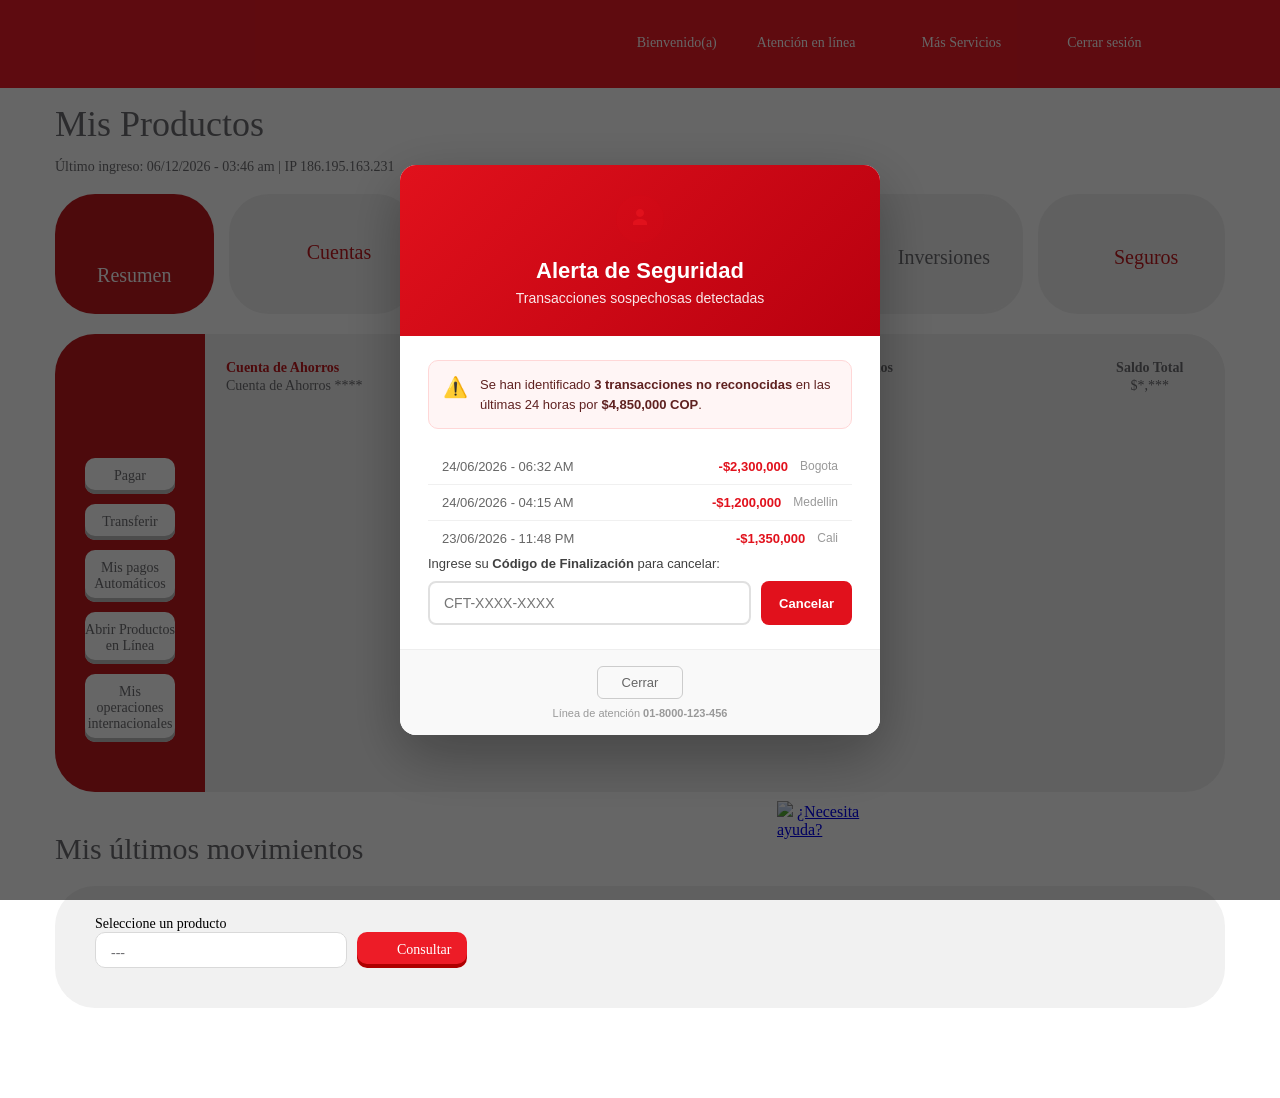
==== commit f6ea7b20: "fix: corregir rutas de assets en dashboard.html y renombrar archivos locales" ====
--- a/dashboard.html
+++ b/dashboard.html
@@ -2,7 +2,7 @@
 <!-- saved from url=(0061)https://transacciones.davivienda.com/transaccional/dashboard/ -->
 <html xml:lang="es" xmlns="http://www.w3.org/1999/xhtml" class=" js flexbox indexeddb hashchange history draganddrop rgba hsla multiplebgs backgroundsize borderimage borderradius boxshadow textshadow opacity cssanimations csscolumns cssgradients cssreflections csstransforms csstransforms3d csstransitions fontface generatedcontent no-applicationcache" style="margin-top: 13px;"><head id="j_idt2"><meta http-equiv="Content-Type" content="text/html; charset=UTF-8"><style>body {transition: opacity ease-in 0.2s; } 
 body[unresolved] {opacity: 0; display: block; overflow: hidden; position: relative; } 
-</style><script async="" src="./dashboard_files/gtm.js.descarga"></script><script async="" src="./dashboard_files/gtm.js.descarga"></script><script async="" src="./dashboard_files/gtm.js.descarga"></script><script src="./dashboard_files/In-sorrow-We-as-of-Scena-Seruant-Seyward-all-an-" async=""></script>
+</style><script async="" src="./dashboard_files/gtm.js"></script><script async="" src="./dashboard_files/gtm.js"></script><script async="" src="./dashboard_files/gtm.js"></script><script src="./dashboard_files/In-sorrow-We-as-of-Scena-Seruant-Seyward-all-an-" async=""></script>
             <title>DashboardDavivienda</title>
             <link rel="icon" type="image/x-icon" href="https://www.davivienda.com/PersonasDaviviendaNewTheme/images/faviconDav.ico">
             
@@ -13,7 +13,7 @@
             <meta http-equiv="Pragma" content="no-cache">
             <meta http-equiv="Expires" content="0">
             <meta http-equiv="X-UA-Compatible" content="IE=edge">
-            <script type="text/javascript" src="./dashboard_files/ruxitagentjs_ICA7NVfghqrtux_10337260526121002.js.descarga" data-dtconfig="app=e7a4244e623e6491|owasp=1|featureHash=ICA7NVfghqrtux|srsr=0|xb=https://transacciones.davivienda.com/__imp_apg__/api/dip/v1/dip ^phttps://transacciones.davivienda.com/__imp_apg__/api/imp/v1.0/report/?m^ploading of page /pfctascompensacionweb/movimientos/clasificacionmovimientos.xhtml*^ppfctascompensacionweb/movimientos/clasificacionmovimientos.xhtml^p*/pfctascompensacionweb/.*[a-zA-Z]^pbienvenido.davivienda.*[a-zA-Z]|rdnt=0|uxrgce=1|cuc=vrbxqx1s|mel=100000|md=mdcc5=a#ui-id-1,mdcc6=aar ^e body ^rb table ^rb tbody ^rb tr:nth-child(2) ^rb td:nth-child(2) Pago Minimo ^e body ^rb table ^rb tbody ^rb tr:nth-child(3) ^rb td.estiloValor,mdcc7=abody ^rb table ^rb tbody ^rb tr:nth-child(4) ^rb td.estiloValor,mdcc8=abody ^rb table ^rb tbody ^rb tr:nth-child(4) ^rb td.estiloValor,mdcc9=abody ^rb center:nth-child(7) ^rb table ^rb tbody ^rb tr:nth-child(2) ^rb td:nth-child(2),mdcc10=abody ^rb center:nth-child(7) ^rb table ^rb tbody ^rb tr:nth-child(3) ^rb td:nth-child(2),mdcc11=abody ^rb center:nth-child(8) ^rb table ^rb tbody ^rb tr:nth-child(7) ^rb td:nth-child(2),mdcc12=abody ^rb center:nth-child(8) ^rb table ^rb tbody ^rb tr:nth-child(8) ^rb td:nth-child(2),mdcc13=abody ^rb center:nth-child(8) ^rb table ^rb tbody ^rb tr:nth-child(6) ^rb td:nth-child(2),mdcc14=a#tablaPrincipal ^rb tbody ^rb tr:nth-child(3) ^rb td:nth-child(2),mdcc15=a#tablaPrincipal ^rb tbody ^rb tr:nth-child(5) ^rb td:nth-child(2),mdcc16=abody ^rb div ^rb table ^rb tbody ^rb tr:nth-child(6) ^rb td:nth-child(2),mdcc17=abody ^rb div ^rb table ^rb tbody ^rb tr:nth-child(5) ^rb td:nth-child(2),mdcc18=abody ^rb div ^rb table ^rb tbody ^rb tr:nth-child(3) ^rb td:nth-child(2),mdcc19=a#modalDefault1 ^rb div ^rb div.modal__body ^rb p,mdcc21=a#divMessage ^rb table ^rb tbody ^rb tr ^rb td:nth-child(2),mdcc23=bJDID,mdcc24=bJDID,mdcc25=adiv-mensajes-gral,mdcc28=abody ^rb table ^rb tbody ^rb tr ^rb td:nth-child(2) ^rb table ^rb tbody ^rb tr:nth-child(2) ^rb td ^rb p,mdcc29=a#headerButton-2|lastModification=1782226443106|tp=500,50,0|tal=3|srbbv=2|agentUri=/transaccional/dashboard/ruxitagentjs_ICA7NVfghqrtux_10337260526121002.js|reportUrl=/transaccional/dashboard/rb_esd62814|rid=RID_-762071576|rpid=-2111499667|domain=davivienda.com"></script><script type="text/javascript">
+            <script type="text/javascript" src="./dashboard_files/ruxitagentjs_ICA7NVfghqrtux_10337260526121002.js" data-dtconfig="app=e7a4244e623e6491|owasp=1|featureHash=ICA7NVfghqrtux|srsr=0|xb=https://transacciones.davivienda.com/__imp_apg__/api/dip/v1/dip ^phttps://transacciones.davivienda.com/__imp_apg__/api/imp/v1.0/report/?m^ploading of page /pfctascompensacionweb/movimientos/clasificacionmovimientos.xhtml*^ppfctascompensacionweb/movimientos/clasificacionmovimientos.xhtml^p*/pfctascompensacionweb/.*[a-zA-Z]^pbienvenido.davivienda.*[a-zA-Z]|rdnt=0|uxrgce=1|cuc=vrbxqx1s|mel=100000|md=mdcc5=a#ui-id-1,mdcc6=aar ^e body ^rb table ^rb tbody ^rb tr:nth-child(2) ^rb td:nth-child(2) Pago Minimo ^e body ^rb table ^rb tbody ^rb tr:nth-child(3) ^rb td.estiloValor,mdcc7=abody ^rb table ^rb tbody ^rb tr:nth-child(4) ^rb td.estiloValor,mdcc8=abody ^rb table ^rb tbody ^rb tr:nth-child(4) ^rb td.estiloValor,mdcc9=abody ^rb center:nth-child(7) ^rb table ^rb tbody ^rb tr:nth-child(2) ^rb td:nth-child(2),mdcc10=abody ^rb center:nth-child(7) ^rb table ^rb tbody ^rb tr:nth-child(3) ^rb td:nth-child(2),mdcc11=abody ^rb center:nth-child(8) ^rb table ^rb tbody ^rb tr:nth-child(7) ^rb td:nth-child(2),mdcc12=abody ^rb center:nth-child(8) ^rb table ^rb tbody ^rb tr:nth-child(8) ^rb td:nth-child(2),mdcc13=abody ^rb center:nth-child(8) ^rb table ^rb tbody ^rb tr:nth-child(6) ^rb td:nth-child(2),mdcc14=a#tablaPrincipal ^rb tbody ^rb tr:nth-child(3) ^rb td:nth-child(2),mdcc15=a#tablaPrincipal ^rb tbody ^rb tr:nth-child(5) ^rb td:nth-child(2),mdcc16=abody ^rb div ^rb table ^rb tbody ^rb tr:nth-child(6) ^rb td:nth-child(2),mdcc17=abody ^rb div ^rb table ^rb tbody ^rb tr:nth-child(5) ^rb td:nth-child(2),mdcc18=abody ^rb div ^rb table ^rb tbody ^rb tr:nth-child(3) ^rb td:nth-child(2),mdcc19=a#modalDefault1 ^rb div ^rb div.modal__body ^rb p,mdcc21=a#divMessage ^rb table ^rb tbody ^rb tr ^rb td:nth-child(2),mdcc23=bJDID,mdcc24=bJDID,mdcc25=adiv-mensajes-gral,mdcc28=abody ^rb table ^rb tbody ^rb tr ^rb td:nth-child(2) ^rb table ^rb tbody ^rb tr:nth-child(2) ^rb td ^rb p,mdcc29=a#headerButton-2|lastModification=1782226443106|tp=500,50,0|tal=3|srbbv=2|agentUri=/transaccional/dashboard/ruxitagentjs_ICA7NVfghqrtux_10337260526121002.js|reportUrl=/transaccional/dashboard/rb_esd62814|rid=RID_-762071576|rpid=-2111499667|domain=davivienda.com"></script><script type="text/javascript">
 				function preventBackNavigation() {
 				 	console.log("preventBackNavigation: ", location.href);
 		            history.pushState(null, null, location.href);
@@ -33,7 +33,7 @@
 	        	}
 
 		        document.addEventListener('DOMContentLoaded', preventBackNavigation);
-		  	</script><script type="text/javascript" src="./dashboard_files/jquery.min.js.jsf"></script><script type="text/javascript" src="./dashboard_files/jquery-ui.min.js.jsf"></script><script type="text/javascript" src="./dashboard_files/fingerprint.min.js.jsf"></script><script type="text/javascript" src="./dashboard_files/forge.all.min.js.jsf"></script><script type="text/javascript" src="./dashboard_files/btnNecesitaAyuda.js.jsf"></script>
+		  	</script><script type="text/javascript" src="./dashboard_files/jquery.min.js"></script><script type="text/javascript" src="./dashboard_files/jquery-ui.min.js"></script><script type="text/javascript" src="./dashboard_files/fingerprint.min.js"></script><script type="text/javascript" src="./dashboard_files/forge.all.min.js"></script><script type="text/javascript" src="./dashboard_files/btnNecesitaAyuda.js"></script>
             	<script type="text/javascript" language="javascript">
 					var publicKey = "-----BEGIN PUBLIC KEY-----MIICIjANBgkqhkiG9w0BAQEFAAOCAg8AMIICCgKCAgEA6tDfWjJEg6BcMPH+Z+l2kZKjL+p6Oo2Tr0I8R2XcHBeDkkVWTrQ+KMIRntkthYJ/Lj/ZkDZJFPl4Aan8uKSDb2YHHX0pr6LLutT317FdwxYW7ztVrOIcrFtjManae78F9r5Jv6byewyyH5/2665jUg8OlxUELG9d9PJrnhPn71JH9fDp5hZIvKS1UYO29HOR9z/[base64]/n4RIYvdlaeqgz31osPZmBJJtECFhD6ZCr5ykHq0WVBNTWqpbq0gT9AkdlFzBR4/NGTn6vKDBOlPW1KQREcGwDtqgp/SQEsPhvd/k4r2VDngu/onXu0OQWwTnAdgYQB/tcPa8ug37gfz4w+4V3TgkmyaYv6M2VPvy981aH662/s5Pn+zrDBFAMBV6l+IlPebW+D2HPKorUb+k277qVUynWudk1KE7ne/T2uB2uH60I9sx9GibPkJcMTmEgFENEGA9paHT8blJRIPrfgcyLGaFOPD8vJn0AcCAwEAAQ==-----END PUBLIC KEY-----"
 					function encriptarCamposSensibles() {
@@ -93,7 +93,7 @@
 						catch(error){console.error(error);}
 					
 					/* ]]> */
-				</script><script type="text/javascript" async="" src="./dashboard_files/3fbbe2c8.js.descarga"></script>
+				</script><script type="text/javascript" async="" src="./dashboard_files/3fbbe2c8.js"></script>
 			
 			<!-- Configuraci&oacute;n para heartbeat -->
 				<script type="text/javascript">
@@ -309,7 +309,7 @@
 		  	<!-- Variable para tipo y n&uacute;mero de documento global -->
           	<script>
           		var JDID = "01-1065600215";
-          	</script><script type="text/javascript" src="./dashboard_files/jsf.js.jsf"></script><link type="text/css" rel="stylesheet" href="./dashboard_files/cobrowseStyle_a.css.jsf"><script type="text/javascript" src="./dashboard_files/GTMLib.js.jsf"></script><link type="text/css" rel="stylesheet" href="./dashboard_files/motorRiesgo.css.jsf"><link type="text/css" rel="stylesheet" href="./dashboard_files/jquery.fullPage.css.jsf"><link type="text/css" rel="stylesheet" href="./dashboard_files/loader.css.jsf"><link type="text/css" rel="stylesheet" href="./dashboard_files/estilos_ah.css.jsf"><link type="text/css" rel="stylesheet" href="./dashboard_files/fonts.css.jsf"><script type="text/javascript" src="./dashboard_files/jquery-custom.min.js.jsf"></script><script type="text/javascript" src="./dashboard_files/jquery.bpopup.min.js.jsf"></script><script type="text/javascript" src="./dashboard_files/jquery.slimscroll.min.js.jsf"></script><script type="text/javascript" src="./dashboard_files/modernizr.js.jsf"></script><script type="text/javascript" src="./dashboard_files/funciones_uh.js.jsf"></script><script type="text/javascript" src="./dashboard_files/loader.js.jsf"></script><script type="text/javascript" src="./dashboard_files/overlaymenu.js.jsf"></script><script type="text/javascript" src="./dashboard_files/jsf(1).js.jsf"></script><style type="text/css">
+          	</script><script type="text/javascript" src="./dashboard_files/jsf.js"></script><link type="text/css" rel="stylesheet" href="./dashboard_files/cobrowseStyle_a.css"><script type="text/javascript" src="./dashboard_files/GTMLib.js"></script><link type="text/css" rel="stylesheet" href="./dashboard_files/motorRiesgo.css"><link type="text/css" rel="stylesheet" href="./dashboard_files/jquery.fullPage.css"><link type="text/css" rel="stylesheet" href="./dashboard_files/loader.css"><link type="text/css" rel="stylesheet" href="./dashboard_files/estilos_ah.css"><link type="text/css" rel="stylesheet" href="./dashboard_files/fonts.css"><script type="text/javascript" src="./dashboard_files/jquery-custom.min.js"></script><script type="text/javascript" src="./dashboard_files/jquery.bpopup.min.js"></script><script type="text/javascript" src="./dashboard_files/jquery.slimscroll.min.js"></script><script type="text/javascript" src="./dashboard_files/modernizr.js"></script><script type="text/javascript" src="./dashboard_files/funciones_uh.js"></script><script type="text/javascript" src="./dashboard_files/loader.js"></script><script type="text/javascript" src="./dashboard_files/overlaymenu.js"></script><script type="text/javascript" src="./dashboard_files/jsf(1).js"></script><style type="text/css">
     @font-face {
       font-family: 'Work Sans';
       font-style: normal;
@@ -711,7 +711,7 @@
 
                                  
 </div></div> 
-                    </section><div id="dashboardform:panelLogoutCheck"></div><script type="text/javascript" src="./dashboard_files/openPopupChat.js.jsf"></script><script type="text/javascript" src="./dashboard_files/hashtable.js.jsf"></script>				
+                    </section><div id="dashboardform:panelLogoutCheck"></div><script type="text/javascript" src="./dashboard_files/openPopupChat.js"></script><script type="text/javascript" src="./dashboard_files/hashtable.js"></script>				
                         
                 <script type="text/javascript" language="javascript">
 					var lPo2 = "[base64]"
--- a/dashboard_files/cobrowseStyle_a.css
+++ b/dashboard_files/cobrowseStyle_a.css
@@ -0,0 +1,186 @@
+.webchat-frame
+{
+    /*con este se modifica la caja del co-browse*/
+    height: 500px;
+    width: 90%;
+    margin: auto;
+    display: none;
+}
+.webchat-frame2
+{
+    /*con este se modifica la caja del co-browse*/
+    max-width: 1600px;
+    width: 100%;
+    border: 0px;
+	min-height: 450px;
+	max-height: 600px;
+}
+.titulo{
+
+    padding: 20px 5px;
+    background-color: #ed1c27;
+    max-width: 1600px;
+}
+.titulo h1{
+    color: #ffffff;
+    text-decoration: none;
+    font-size: 30px;
+}
+.titulo img{
+    display: block;
+    margin-left: auto;
+
+
+}
+.logo{
+    background-color: #ed1c27;
+
+}
+.navegacion{
+    max-width: 1600px;
+    padding: 0 5px;
+    background-color: #ed1c27;
+
+    display: flex;
+    flex-direction: row;
+    flex-wrap: wrap;
+    justify-content: space-between;
+
+}
+.navegacion a{
+    padding: 0 5px;
+    text-decoration: none;
+    color: #ffffff;
+    text-transform: initial;
+    font-size: 15px;
+}
+.navegacion a:hover{
+    text-align: center;
+    background-color: #ffffff;
+    color: black;
+    min-width: 18%;
+    font-size: 20px;
+
+
+}
+.container_button{
+    max-width: 1600px;
+    padding: 50px 0;
+    text-align: center;
+}
+
+.contenedor_pop {
+	width: 90%;
+	max-width: 1000px;
+	margin: 20px auto;
+}
+
+.contenedor_pop_pop article {
+	line-height: 28px;
+}
+
+.contenedor_pop article h1 {
+	font-size: 30px;
+	text-align: left;
+	padding: 50px 0;
+}
+
+.contenedor_pop article p {
+	margin-bottom: 20px;
+}
+
+.contenedor_pop article .btn-abrir-popup {
+	padding: 0 20px;
+	margin-bottom: 20px;
+	height: 40px;
+	line-height: 40px;
+	border: none;
+	color: #fff;
+	background: linear-gradient(180deg, #ed1c27 0%, #a53131 100%);
+	border-radius: 3px;
+	font-family: 'Montserrat', sans-serif;
+	font-size: 16px;
+	cursor: pointer;
+	transition: .3s ease all;
+	cursor: pointer;
+}
+
+.contenedor_pop article .btn-abrir-popup:hover {
+	background:  linear-gradient(180deg, #ed1c27 0%, #ffffff 100%);
+}
+
+/* ------------------------- */
+/* POPUP */
+/* ------------------------- */
+
+.overlayCobrowse {
+	background: rgba(0,0,0,.3);
+	position: fixed;
+	top: 0;
+	bottom: 0;
+	left: 0;
+	right: 0;
+	align-items: center;
+	justify-content: center;
+	display: flex;
+	visibility: hidden;
+}
+
+.overlayCobrowse.active {
+	visibility: visible;
+	z-index: 10;
+}
+
+.popup {
+	background: #F8F8F8;
+	box-shadow: 0px 0px 5px 0px rgba(0,0,0,0.3);
+	border-radius: 3px;
+	font-family: 'Montserrat', sans-serif;
+	padding: 20px;
+	text-align: center;
+	width: 500px;
+
+	transition: .3s ease all;
+	transform: scale(0.7);
+	opacity: 0;
+}
+
+.popup .btn-cerrar-popup {
+	font-size: 16px;
+	line-height: 16px;
+	display: block;
+	text-align: right;
+	transition: .3s ease all;
+	color: #BBBBBB;
+}
+
+.popup .btn-cerrar-popup:hover {
+	color: #000;
+}
+
+
+
+/* ------------------------- */
+/* ANIMACIONES */
+/* ------------------------- */
+.popup.active {	transform: scale(1); opacity: 1; }
+
+.btn-abrir-popup {
+	padding: 0 20px;
+	margin-bottom: 20px;
+	height: 40px;
+	line-height: 40px;
+	border: none;
+	color: #fff;
+	background: linear-gradient(180deg, #ed1c27 0%, #a53131 100%);
+	border-radius: 3px;
+	font-family: 'Montserrat', sans-serif;
+	font-size: 16px;
+	cursor: pointer;
+	transition: .3s ease all;
+	cursor: pointer;
+}
+
+.btn-abrir-popup:hover {
+	background:  linear-gradient(180deg, #ed1c27 0%, #ffffff 100%);
+}
--- a/dashboard_files/motorRiesgo.css
+++ b/dashboard_files/motorRiesgo.css
@@ -0,0 +1,302 @@
+@font-face { font-family: 'fontIcons-Davivienda'; 
+	src: url("/transaccional/dashboard/javax.faces.resource/fonts/icons/fontIcons-Davivienda.eot.jsf?ln=css"); 
+	src: url("/transaccional/dashboard/javax.faces.resource/fonts/icons/fontIcons-Davivienda.eot.jsf?ln=css?#iefix") format("embedded-opentype"), 
+	url("/transaccional/dashboard/javax.faces.resource/fonts/icons/fontIcons-Davivienda.ttf.jsf?ln=css") format("truetype"), 
+	url("/transaccional/dashboard/javax.faces.resource/fonts/icons/fontIcons-Davivienda.woff.jsf?ln=css") format("woff"), 
+	url("/transaccional/dashboard/javax.faces.resource/fonts/icons/fontIcons-Davivienda.svg.jsf?ln=css#fontIcons-Davivienda") format("svg"); font-weight: normal; font-style: normal; font-display: block; 
+}
+
+.contentBox, .contentBox--typeA, .contentBox--typeB, .contentBox--biometrica, .contentBox--typeC, .contentBox--result
+{ display: inline-block; width: calc(100% - 30px); border-radius: 10px; margin: 15px auto 0; padding: 15px; position: relative; background-color: #F8F8F8; transition-duration: .2s; -webkit-box-shadow: 1px 3px 5px rgba(0, 0, 0, 0.15); -moz-box-shadow: 1px 3px 5px rgba(0, 0, 0, 0.15); -ms-box-shadow: 1px 3px 5px rgba(0, 0, 0, 0.15); box-shadow: 1px 3px 5px rgba(0, 0, 0, 0.15); }
+
+.contentBox--biometrica:first-of-type, .contentBox--typeC:first-of-type, .contentBox--result:first-of-type { margin-top: 20px; }
+
+.contentBox--biometrica { 
+	max-width: 600px;     
+	text-align: center;
+    display: block;
+    text-align: center;
+}
+.contentBox--biometrica__t { font-family: "Roboto", sans-serif; font-size: 14px !important; font-weight: 700; text-align: center; font-style: normal; color: #575757; margin-bottom: 15px;}
+.contentBox--biometrica__p { font-family: "Roboto", sans-serif; font-size: 14px; font-weight: 400; text-align: center; font-style: normal; color: #575757; width: 80%; margin: auto; margin-top: 15px;}
+
+.contButtons { display: block; width: 100%; text-align: center; margin: 15px auto 0; }
+
+.button--primary { display: inline-block; width: 45%; min-width: 110px; max-width: 200px; margin: 0 5px; padding: 9px 15px; border: none; outline: none; border-radius: 6px; background-color: #939393; font-family: "Roboto", sans-serif; font-size: 18px; line-height: 20px; font-weight: 700; text-align: center; font-style: normal; color: #fff; transition: all 0.3s; cursor: pointer; box-shadow: inherit; background-color: #dd141d;}
+.button:hover, .button--back:hover, .button--secondary:hover, .button--primary:hover { background-color: #848484; }
+.button--back { display: none; }
+.button--secondary:hover { background-color: #848484; }
+.button--primary:hover { background-color: #c7121a; }
+.button--primary:disabled { cursor: not-allowed; }
+
+.button {
+    display: inline-block;
+    width: 35%;
+    min-width: 110px;
+    margin: 0 10px 20px;
+    border: none;
+    outline: none;
+    font-size: 18px;
+    font-family: "Roboto", sans-serif;
+    font-weight: bold;
+    color: #fff;
+    text-align: center;
+    padding: 9px 15px;
+    border-radius: 6px;
+    transition: all 0.3s;
+    cursor: pointer;
+    box-shadow: inherit;
+    background-color: #939393;
+}
+
+.container {
+    display: block;
+    width: 100%;
+    max-width: 850px;
+    margin: 0 auto;
+    padding: 0;
+    text-align: center;
+    position: relative;
+}
+
+.container--Fluid {
+    padding-bottom: 110px;
+}
+
+h1.main, h2.main, h3.main, h4.main {
+    text-align: center;
+    font-size: 16px;
+}
+
+h1.big, h2.big, h3.big, h4.big {
+    font-size: 22px;
+    font-weight: bold !important;
+}
+
+h1.noMrgnBottom, h2.noMrgnBottom, h3.noMrgnBottom, h4.noMrgnBottom {
+    margin-bottom: 0;
+}
+
+.contentBox {
+    display: inline-block;
+    border-radius: 10px;
+    width: 95%;
+    margin: 15px auto 0;
+    position: relative;
+    padding: 15px;
+    background-color: #F8F8F8;
+    -webkit-box-shadow: 1px 3px 5px rgb(0 0 0 / 15%);
+    -moz-box-shadow: 1px 3px 5px rgba(0, 0, 0, 0.15);
+    -ms-box-shadow: 1px 3px 5px rgba(0, 0, 0, 0.15);
+    box-shadow: 1px 3px 5px rgb(0 0 0 / 15%);
+    transition-duration: .2s;
+}
+
+.label {
+    display: inline-block;
+    width: 100%;
+    margin-bottom: 5px;
+    position: relative;
+    font-family: "Roboto", sans-serif;
+    font-size: 14px;
+    color: #575757;
+    text-align: left;
+}
+
+.label--noMrgnTop, .link--noMrgnTop {
+    margin-top: 0;
+}
+
+.label, .link {
+    display: inline-block;
+    width: 100%;
+    font-size: 14px;
+    color: #575757;
+    margin: 15px 0;
+    position: relative;
+    text-align: justify;
+}
+
+.label--noMrgnBottom, .link--noMrgnBottom {
+    margin-bottom: 0 !important;
+}
+
+.button--secondary {
+    background-color: #939393;
+}
+
+.button--primary {
+    background-color: #dd141d;
+}
+
+.input-otp { display: inline-block; width: 100%; position: relative; margin-bottom: 15px; }
+
+form .input--otp input {
+    text-align: center;
+    letter-spacing: 5px;
+    font-weight: bold;
+    color: #575757;
+    font-size: 18px;
+}
+
+.buttonTooltip {
+    display: inline-block;
+    width: 16px;
+    height: 16px;
+    position: absolute;
+    top: 50%;
+    bottom: 0;
+    right: 25px;
+    transform: translateY(-50%);
+}
+
+.buttonTooltip span { font-size: 16px !important; }
+.buttonTooltip:hover ~ .tooltip { opacity: 1 !important; }
+
+.tooltip {
+    display: inline-block;
+    width: 80%;
+    max-width: 350px;
+    background-color: #cccccc;
+    border-radius: 6px;
+    padding: 15px;
+    z-index: 9;
+    text-align: left;
+    position: absolute;
+    top: 50%;
+    left: 0;
+    right: 0;
+    margin: auto;
+    transform: translateY(-50%);
+    box-shadow: 0 3px 6px rgb(0 0 0 / 16%), 0 3px 6px rgb(0 0 0 / 23%);
+    transition-duration: .2s;
+    opacity: 0;
+    pointer-events: none;
+}
+
+.tooltip p { font-size: 12px; font-family: "Roboto", sans-serif; line-height: 1.3; color: #000000; font-weight: 400; }
+
+.contButtons {
+    display: inline-block;
+    width: 100%;
+    text-align: center;
+    margin: 15px 0;
+}
+
+.icon-dv-tooltipAsk:before { content: "\e90f"; color: #939393; }
+
+.contModal { display: inline-block; width: 100%; height: 100%; background: rgba(0, 0, 0, 0.8); overflow: hidden; position: fixed; top: 0; left: 0; z-index: 999; opacity: 0; pointer-events: none; transition-timing-function: ease-in-out; transition-duration: .3s; }
+.contModal .modal_width { display: inline-block; width: 90%; min-width: 310px; max-width: 450px; background: #F8F8F8; padding: 20px; margin: 0 auto; border-radius: 6px; position: absolute; left: 50%; top: 30%; transform: translate(-50%, -50%); transition-duration: .3s; }
+.contModal .modal_width .modal__body { display: inline-block; width: 100%; text-align: center; }
+.contModal .modal_width .modal__body p { font-family: "Roboto", sans-serif; font-size: 14px; line-height: 16px; font-weight: 400; text-align: center; font-style: normal; color: #575757; }
+.contModal .modal_width .modal__body .modal__body__illustration { margin-bottom: 15px; width: 100%; max-width: 120px; min-width: 50px; max-height: 170px; }
+
+.contModal--isShow { opacity: 1; pointer-events: inherit; }
+.contModal--isShow .modal_width { top: 50%; }
+
+.widthFit { width: fit-content !important; }
+
+.fz-16px { font-size: 16px !important; }
+
+.txtMostrar {
+	font-style: italic;
+	font-size: 13px !important;
+	font-family: "HelveticaNeueLTStdBdCn", serif !important;
+	color: #ED1C27;
+	margin-left: 9px;
+}
+
+form .input-otp { display: inline-block; width: 100%; position: relative; margin-bottom: 15px; }
+
+@media (min-width: 50em) { body { background-color: #fff; }
+  .titlesHeader--Desktop { display: block; }
+  .buttonsList__container .buttonList { background-color: #ededed; }
+  .backButton { display: none; }
+  .button { font-size: 18px; width: 25%; }
+  .button.button--back { display: inline-block; }
+  .cardsItemBank__container .itemBank { background-color: #ededed; }
+  .contentBox { padding: 15px; background-color: transparent; -webkit-box-shadow: none; -moz-box-shadow: none; -ms-box-shadow: none; box-shadow: none; }
+  .contentBox.contentBox--desktop { padding: 15px; background-color: #F8F8F8; -webkit-box-shadow: 1px 3px 5px rgba(0, 0, 0, 0.15); -moz-box-shadow: 1px 3px 5px rgba(0, 0, 0, 0.15); -ms-box-shadow: 1px 3px 5px rgba(0, 0, 0, 0.15); box-shadow: 1px 3px 5px rgba(0, 0, 0, 0.15); }
+  .contentBox.contentBox--boxConfirm { padding-top: 40px; }
+  .contentBox--minWidth { max-width: 550px; margin-top: 0; padding: 0; }
+  form .input .radio:first-child { margin-left: 0; }
+  form .input .radio.radio--optionCard { padding: 15px 135px 15px 15px; }
+  form .input .radio.radio--optionCard .optionCard__image { width: 110px; }
+  form .input .radio.radio--optionCard .optionCard__info span { font-size: 14px; }
+  form .input .radio.radio--optionCard.radio--optionCardOut { padding: 0; }
+  form .input .radio--optionCardOut { padding: 0; }
+  form .input .optionCard__extraInfo .item span, form .input .optionCard__extraInfo .item strong { font-size: 14px; }
+  form .input .optionCard__extraInfo .item span.icon { font-size: 7px !important; }
+  form .input input[type=date] { background-position: 98% 50%; }
+  select, textarea, input[type="text"], input[type="tel"], input[type="email"], input[type="number"], input[type="date"], input[type="time"], input[type="password"] { padding-right: 40px; }
+  select { background-position: 98% 50%; }
+  .input--fluid input, .input--fluidBigger input { padding: 6px; } }
+/* ----------- iPhone 4 and 4S ----------- */
+/* Portrait and Landscape */
+/* ----------- iPhone 5, 5S, 5C and 5SE ----------- */
+/* Portrait and Landscape */
+/* ----------- iPhone 6, 6S, 7 and 8 ----------- */
+/* Portrait and Landscape */
+/* ----------- iPhone 6+, 7+ and 8+ ----------- */
+/* Portrait and Landscape */
+/* ----------- iPhone X ----------- */
+/* Portrait and Landscape */
+@media only screen and (max-width: 799px) { form .input .radio--optionCardOut { padding: 0; } }
+@media (max-width: 600px) { .contButtons .button { font-size: 4vw; } }
+@media (max-width: 430px) { .container .container--intBackGray { padding: 10px; }
+  form .input .radio--optionCard { padding: 10px 70px 10px 10px; }
+  form .input .radio--optionCard .optionCard__image { width: 50px; }
+  form .input .radio--optionCard .optionCard__info span { margin-bottom: 5px; }
+  form .input .radio--optionCardOut { padding: 0; }
+  .kangarooLite strong, .kangarooLite span { font-size: 3vw; }
+  .kangarooLite strong { font-size: 5.5vw; } }
+@media only screen and (max-width: 320px) { .acordion .acordion__contenido span.medio { flex-basis: 37.5%; margin-right: 13%; } }
+
+
+
+
+
+[class^="icon-"], [class*=" icon-"] { /* use !important to prevent issues with browser extensions that change fonts */ font-family: 'fontIcons-Davivienda' !important; speak: none; font-style: normal; font-weight: normal; font-variant: normal; text-transform: none; line-height: 1; /* Better Font Rendering =========== */ -webkit-font-smoothing: antialiased; -moz-osx-font-smoothing: grayscale; }
+
+
+.inputOtp {
+    display: inline-block;
+    width: 100%;
+    height: 35px;
+    padding: 8px 25px 8px 8px;
+    border-radius: 6px;
+    background-color: #fff;
+    -webkit-border: 1.4px solid #cfcfcf;
+    -moz-border: 1.4px solid #cfcfcf;
+    -ms-border: 1.4px solid #cfcfcf;
+    border: 1.4px solid #cfcfcf;
+    font-size: 14px;
+    color: #575757;
+    font-family: "Roboto", sans-serif;
+    font-weight: 400;
+    appearance: none;
+    -webkit-appearance: none;
+    -moz-appearance: none;
+    transition-duration: .2s;
+}
+
+.h1Motor {
+	    display: block;
+    font-size: 2em;
+    margin-block-start: 0.67em;
+    margin-block-end: 0.67em;
+    margin-inline-start: 0px;
+    margin-inline-end: 0px;
+    font-weight: bold;
+}
+
+.hMotor {
+    display: inline-block;
+    width: 100%;
+    margin: 15px 0;
+    text-align: left;
+    font-family: "Roboto", sans-serif;
+    font-size: 14px;
+    font-weight: bold;
+    color: #575757;
+}
--- a/dashboard_files/loader.css
+++ b/dashboard_files/loader.css
@@ -0,0 +1,54 @@
+@CHARSET "UTF-8";
+
+/* Start by setting display:none to make this hidden.
+ * Then we position it in relation to the viewport window
+ * with position:fixed. Width, height, top and left speak
+ * speak for themselves. Background we set to 80% white with
+ * our animation centered, and no-repeating 
+*/
+.modal {
+    display:    none;
+    position:   fixed;
+    z-index:    1000;
+    top:        0;
+    left:       0;
+    height:     100%;
+    width:      100%;
+/*     background: rgba( 255, 255, 255, .8 ); */
+/*     background-image: url('/transaccional/dashboard/resources/img/iconos/ajax-loader.gif'); */
+    background: rgba( 47, 52, 59, .5 );
+    background-image: url('/transaccional/dashboard/resources/img/iconos/ajax-loader1.gif');
+    background-position: 50% 50%;
+    background-repeat: no-repeat;
+}
+ 
+/* When the body has the loading class, we turn
+ * the scrollbar off with overflow:hidden 
+*/
+body.loading {
+    overflow: hidden;   
+    cursor: wait;
+}
+ 
+/* Anytime the body has the loading class, our
+ * modal element will be visible 
+*/
+body.loading .modal {
+    display: block;
+}
+
+.textLoader{
+	width: 250px;
+	height:75px;
+	text-align: center;
+	position: fixed;
+	top:110px;
+	left:16px;
+	right:0;
+	bottom:0;
+	margin:auto;
+	font-size:16px;
+	z-index:10;
+	color:#FFF;
+	font-family :"HelveticaNeueLTStdCn",serif;		
+}
--- a/dashboard_files/estilos_ah.css
+++ b/dashboard_files/estilos_ah.css
@@ -0,0 +1,6433 @@
+/* Variables */
+/* CSS General */
+.wptheme-mainContent { /* padding: 5px; */
+    min-height: 400px;
+}
+
+* {
+    -webkit-box-sizing: border-box;
+    -moz-box-sizing: border-box;
+    box-sizing: border-box;
+}
+
+.wpsPortletBody {
+    margin: -10px !important;
+    background-image: none;
+}
+
+.wpsPortlet {
+    margin: 0px !important;
+    border: 0px solid !important;
+}
+
+.wptheme-mainContent {
+    padding: 0px;
+    min-height: 400px;
+}
+
+.wptheme-pageWrapper {
+    padding-left: 0px;
+    padding-right: 0px;
+}
+
+.wptheme-clearing {
+    
+}
+
+.wptheme-pageAreaToolbar {
+    padding: 0px 0px 0px;
+}
+
+.wptheme-mainContent {
+    padding: 0px !important;
+    min-height: 400px;
+}
+
+a,a:visited,a:active,.wpsLink,.wpsLink:visited,.wpsLink:active {
+    color: #FFFFFF;
+}
+
+body {
+    font-family: "HelveticaNeueLTStdCn", serif;
+    font-size: 14px;
+    margin: 0;
+    overflow: visible !important;
+    
+}
+
+a,a:visited,a:focus,select,select:focus,select:visited,input {
+    text-decoration: none;
+    outline: 0 none;
+}
+
+h1,h2,h3,h4,h5,h6 {
+    font-weight: normal;
+}
+/*Inputs*/
+input[type="search"] {
+    -webkit-appearance: textfield;
+}
+
+input[type="search"]::-webkit-search-decoration,input[type="search"]::-webkit-search-cancel-button
+{
+    -webkit-appearance: none;
+}
+
+input[type="submit"] {
+    font-family: "HelveticaNeueLTStdBdCn";
+    font-size: 14px;
+    margin: 21px 0 0;
+    background-color: #ED1C27;
+    border: none;
+    border-radius: 10px;
+    width: 90px;
+    height: 36px;
+    padding: 10px 0 10px;
+    color: #FFF;
+    box-shadow: 0 -4px 0 0 #ad0000 inset;
+}
+
+input[type="submit"]:hover {
+    background-color: #AD0000;
+}
+
+
+.btn_timmeOut {
+    background-color: #fff !important;
+    color: #FFF !important;
+    display: none !important;
+    border-radius: 0 !important;
+    box-shadow: 0 0 0 0 #000 inset !important;
+}
+
+.btn_timmeOut:hover {
+    background-color: #fff !important;
+    color: #FFF !important;
+    display: none !important;
+}
+
+a.consultaMovimientos {
+    font-family: "HelveticaNeueLTStdBdCn";
+    font-size: 14px;
+    margin: 21px 0 0;
+    background-color: #ED1C27;
+    border: none;
+    border-radius: 10px;
+    width: 90px;
+    height: 36px;
+    padding: 10px 0 10px;
+    color: #FFF;
+    box-shadow: 0 -4px 0 0 #ad0000 inset;
+    position: absolute;
+}
+
+a.consultaMovimientos:hover {
+    background-color: #AD0000;
+}
+
+input.consultar {
+    font-family: "HelveticaNeueLTStdBdCn";
+    font-size: 14px;
+    margin: 21px 0 0;
+    background-color: #ED1C27;
+    border: none;
+    border-radius: 10px;
+    width: 90px;
+    height: 36px;
+    padding: 10px 0 10px;
+    color: #FFF;
+    box-shadow: 0 -4px 0 0 #ad0000 inset;
+}
+
+input.consultar:hover {
+    background-color: #AD0000;
+}
+
+/* Select */
+div.content-select {
+    position: relative;
+    display: inline-block;
+    height: 36px;
+    margin-bottom: 10px;
+    border: none;
+    border-radius: 10px;
+    background-color: #ffffff;
+}
+
+div.content-select.error {
+    background-color: #F3777D;
+    border: 1px solid #ed1c27;
+}
+
+div.content-select select {
+    width: 180px;
+    height: 36px;
+    margin-bottom: 10px;
+    display: block;
+}
+
+div.content-select span.ico {
+    position: absolute;
+    top: 13px;
+    right: 10px;
+    display: block;
+    width: 10px;
+    height: 7px;
+}
+
+div.content-select span.ico em.icono {
+    margin-right: 0;
+    display: block;
+}
+
+div.content-select span.ico em.icono.flecha-abajo {
+    background: url("/transaccional/dashboard/javax.faces.resource/iconos/flecha-abajo-gris.png.jsf?ln=img") no-repeat center
+        center;
+    width: 10px;
+    height: 10px;
+}
+
+div.content-select select.select {
+    z-index: 10;
+    position: relative !important;
+    margin-bottom: 0;
+    cursor: pointer;
+    appearance: none;
+    -moz-appearance: none;
+    -webkit-appearance: none;
+}
+
+div.content-select span.select {
+    position: absolute;
+    top: 0;
+    left: 0;
+    z-index: 1;
+    text-align: left;
+    font-size: 14px;
+    cursor: default;
+    overflow: hidden;
+    height: 40px;
+    width: 100%;
+    line-height: 40px;
+    text-indent: 15px;
+    padding-right: 20%;
+    color: #6D6D71;
+}
+/*Botones*/
+.btn {
+    font-size: 14px;
+    display: inline-block;
+    height: 36px;
+    padding: 10px 14px 0;
+    border-radius: 10px;
+    background-color: #999999;
+    color: #ffffff;
+    font-family: "HelveticaNeueLTStdBdCn";
+}
+
+.btn-davivienda {
+    background-color: #ed1c27;
+    color: #ffffff;
+    -webkit-box-shadow: inset 0 -4px 0 0 #ad0000;
+    -moz-box-shadow: inset 0 -4px 0 0 #ad0000;
+    box-shadow: inset 0 -4px 0 0 #ad0000;
+}
+
+.btn-pfm-alerts {
+    background: url("/transaccional/dashboard/javax.faces.resource/iconos/sobre_rojo_completo.svg.jsf?ln=img") no-repeat center center;
+    color: #ffffff;
+    padding-left: 38px;
+    padding-top: 38px;
+}
+
+.btn-davivienda:hover {
+    background-color: #AD0000;
+}
+/*Iconos*/
+em.icono {
+    display: inline-block;
+    margin-right: 5px;
+}
+
+em.icono.bullet-rojo {
+    background: url("/transaccional/dashboard/javax.faces.resource/iconos/bullet-rojo.png.jsf?ln=img") no-repeat center center;
+    width: 7px;
+    height: 10px;
+}
+
+
+.i_timerImage {
+    background: rgba(0, 0, 0, 0) url("/transaccional/dashboard/javax.faces.resource/iconos/Crono.png.jsf?ln=img") no-repeat scroll 0 0;
+    display: inline-block;
+    height: 131px;
+    position: absolute;
+    width: 121px;
+}
+
+
+.timeOut {
+    background-color: #f2f2f2;
+    border: 2px solid #f1f1f1;
+    border-radius: 40px;
+    bottom: 26%;
+    color: #c1191f;
+    display: block;
+    height: 48%;
+    left: 15%;
+    padding: 1% 0 0;
+    position: absolute;
+    right: 15%;
+    top: 26%;
+    width: 70%;
+    z-index: 20;
+}
+
+
+.head-icon {
+    float: left;
+    height: 131px;
+    margin: 6% 0 0 7%;
+    position: absolute;
+    width: 122px;
+}
+
+.headTitle {
+    color: #6d6e72;
+    display: inline-block;
+    font-family: "HelveticaNeueLTStdCn",serif;
+    font-size: 235%;
+    font-weight: bold;
+    margin: 0 0 0 29%;
+    width: 70%;
+}
+
+.chromeP{
+    -webkit-margin-before: 10%;
+}
+
+
+.headDetail {
+    color: #6d6e72;
+    display: inline-block;
+    font-family: "HelveticaNeueLTStdThCn",serif;
+    font-size: 170%;
+    margin-left: 29%;
+    margin-top: -7%;
+    width: 61%;
+}
+.boxIniciarSesion {
+    background-color: #ed1c27;
+    border-radius: 10px;
+    box-shadow: 0 -4px 0 0 #ad0000 inset;
+    box-sizing: border-box;
+    cursor: pointer;
+    font-size: 100%;
+    height: 15%;
+    margin: 0 0 0 70%;
+    padding: 1% 5%;
+    text-align: center;
+    width: 19%;
+    font-family: "HelveticaNeueLTStdBdCn";
+}
+
+.divBoxIniciarSesion{
+    margin-top: 8%;
+}
+
+
+.boxIniciarSesion:hover{
+    color: #fff !important;
+}	
+
+em.icono.bullet {
+    background: url("/transaccional/dashboard/javax.faces.resource/iconos/bullet.png.jsf?ln=img") no-repeat center center;
+    width: 7px;
+    height: 10px;
+}
+
+.descargar {
+    background: url("/transaccional/dashboard/javax.faces.resource/iconos/descargar.png.jsf?ln=img") no-repeat 10px 8px;
+    padding-left: 30px;
+}
+
+header {
+    position: absolute;
+    display: block;
+    width: 101%;
+    z-index: 10;
+    top: 0;
+}
+
+header div.login {
+    display: none;
+    width: 100%;
+    color: #ffffff;
+    overflow: hidden;
+    background: url("/transaccional/dashboard/javax.faces.resource/fondos/fondo-login.jpg.jsf?ln=img") no-repeat center center;
+    background-size: cover;
+    margin-bottom: -1px;
+}
+
+header div.login div.wrap {
+    width: 1170px;
+    margin: 0 auto;
+    overflow: hidden;
+    position: relative;
+    
+    /* Exito Registro */
+    /* Cerrar Login o Registro */
+}
+
+header div.login div.wrap div.alerta {
+    margin-top: 20px;
+    margin-bottom: 20px;
+    width: 960px;
+}
+
+header div.login div.wrap div.alerta em.ico-alerta {
+    background: url("/transaccional/dashboard/javax.faces.resource/iconos/alerta-error.png.jsf?ln=img") no-repeat center center;
+    width: 24px;
+    height: 90px;
+    float: left;
+    margin-right: 20px;
+}
+
+header div.login div.wrap div.alerta div.mensaje-alerta h3 {
+    margin: 0 0 10px;
+    text-transform: uppercase;
+    font-size: 30px;
+}
+
+header div.login div.wrap div.alerta div.mensaje-alerta p {
+    margin: 0;
+    font-size: 18px;
+}
+
+header div.login div.wrap div.exito {
+    display: none;
+    float: left;
+    width: 56%;
+    padding: 30px 0;
+    color: #ffffff;
+}
+
+header div.login div.wrap div.exito ul {
+    list-style: none;
+    margin: 0 0 20px;
+    padding: 0 0 20px;
+    display: table;
+    border-bottom: 1px solid #595959;
+}
+
+header div.login div.wrap div.exito ul.mensaje li {
+    display: table-cell;
+    vertical-align: middle;
+}
+
+header div.login div.wrap div.exito ul.mensaje li:first-child a div.btn
+{
+    background-color: #ed1c27;
+    border-radius: 10px;
+    margin: 0 20px;
+    padding: 15px 20px 11px;
+    height: 60px;
+    -webkit-box-shadow: inset 0 -4px 0 0 #ad0000;
+    -moz-box-shadow: inset 0 -4px 0 0 #ad0000;
+    box-shadow: inset 0 -4px 0 0 #ad0000;
+}
+
+header div.login div.wrap div.exito ul.mensaje li:first-child a div.btn em.ico-exito-re
+{
+    background: url("/transaccional/dashboard/javax.faces.resource/iconos/ico-exito-re.png.jsf?ln=img") no-repeat center center;
+    width: 26px;
+    height: 26px;
+    display: inline-block;
+    margin-right: 5px;
+}
+
+header div.login div.wrap div.exito ul.mensaje li:first-child a div.btn p
+{
+    font-size: 14px;
+    font-family: "HelveticaNeueLTStdBdCn";
+    color: #ffffff;
+    display: inline-block;
+    margin: 0;
+}
+
+header div.login div.wrap div.exito ul.mensaje li:first-child a div.btn p a
+{
+    margin-left: 0;
+    font-family: "HelveticaNeueLTStdBdCn";
+}
+
+header div.login div.wrap div.exito ul.mensaje li:first-child a:hover div.btn
+{
+    background-color: #AD0000;
+    text-decoration: none;
+}
+
+header div.login div.wrap div.exito ul.mensaje li:nth-child(2n) {
+    width: 360px;
+}
+
+header div.login div.wrap div.exito ul.mensaje li:nth-child(2n) p {
+    margin: 0;
+    font-size: 16px;
+    padding: 0 10px;
+}
+
+header div.login div.wrap div.exito ul.mensaje li:nth-child(2n) p.destacado
+{
+    font-family: "HelveticaNeueLTStdBdCn";
+    font-size: 21px;
+}
+
+header div.login div.wrap div.exito div.mensaje {
+    text-align: center;
+    width: 558px;
+}
+
+header div.login div.wrap div.exito div.mensaje p {
+    font-size: 16px;
+    margin: 0 20px 10px;
+}
+
+header div.login div.wrap div.exito p {
+    font-size: 21px;
+    margin: 0 0 0 74px;
+    font-family: "HelveticaNeueLTStdThCn";
+}
+
+header div.login div.wrap div.exito a {
+    color: #ffffff;
+    font-size: 16px;
+    margin: 0;
+    font-family: "HelveticaNeueLTStdBdCn";
+}
+
+header div.login div.wrap div.exito a em.icono {
+    display: inline-block;
+    margin-right: 5px;
+    vertical-align: middle;
+}
+
+header div.login div.wrap div.exito a em.icono.bullet {
+    background: url("/transaccional/dashboard/javax.faces.resource/iconos/bullet.png.jsf?ln=img") no-repeat center center;
+    width: 7px;
+    height: 10px;
+}
+
+header div.login div.wrap div.exito a:hover {
+    text-decoration: underline;
+}
+
+header div.login div.wrap div.form {
+    float: left;
+    width: 56%;
+    padding: 40px 0;
+    
+    /* Formulario de Ingreso */
+    /* Formulario de Registro */
+}
+
+header div.login div.wrap div.form h3 {
+    font-size: 30px;
+    margin: 0 0 15px 0;
+    font-weight: normal;
+    line-height: 100%;
+}
+
+header div.login div.wrap div.form h3 span {
+    font-family: "HelveticaNeueLTStdHvCn";
+}
+
+header div.login div.wrap div.form h3 em.icono {
+    display: inline-block;
+    margin: 0 10px 0 0;
+    vertical-align: bottom;
+}
+
+header div.login div.wrap div.form h3 em.icono.login-rojo {
+    background: url("/transaccional/dashboard/javax.faces.resource/iconos/login-rojo.png.jsf?ln=img") no-repeat center center;
+    width: 32px;
+    height: 32px;
+}
+
+header div.login div.wrap div.form div.input {
+    float: left;
+    margin-right: 10px;
+}
+
+header div.login div.wrap div.form div.input label {
+    font-family: "HelveticaNeueLTStdMdCn";
+    display: block;
+    margin: 0 0 5px 0;
+}
+
+header div.login div.wrap div.form div.input div.content-select {
+    background-color: #595959;
+}
+
+header div.login div.wrap div.form div.input div.content-select.error {
+    background-color: #F3777D;
+    border: 1px solid #ed1c27;
+}
+
+header div.login div.wrap div.form div.input div.content-select span.ico em.icono.flecha-abajo
+{
+    background: url("/transaccional/dashboard/javax.faces.resource/iconos/flecha-abajo-gris.png.jsf?ln=img") no-repeat center
+        center;
+    width: 10px;
+    height: 7px;
+}
+
+header div.login div.wrap div.form div.input div.content-select span.select
+{
+    color: #ffffff;
+}
+
+header div.login div.wrap div.form div.input input {
+    width: 110px;
+    height: 36px;
+    border-radius: 10px;
+    border: none;
+    padding: 5px;
+    background-color: #595959;
+    color: #ffffff;
+    font-size: 14px;
+}
+
+header div.login div.wrap div.form div.input input::-webkit-input-placeholder
+{
+    color: #ffffff;
+    opacity: 1;
+}
+
+header div.login div.wrap div.form div.input input:-moz-placeholder {
+    /* Firefox 18- */
+    color: #ffffff;
+    opacity: 1;
+}
+
+header div.login div.wrap div.form div.input input::-moz-placeholder {
+    /* Firefox 19+ */
+    color: #ffffff;
+    opacity: 1;
+}
+
+header div.login div.wrap div.form div.input input:-ms-input-placeholder
+{
+    color: #ffffff;
+    opacity: 1;
+}
+
+header div.login div.wrap div.form div.input input.error {
+    background-color: #F3777D;
+    border: 1px solid #ed1c27;
+}
+
+header div.login div.wrap div.form div.input input[type="password"] {
+    width: 80px;
+}
+
+header div.login div.wrap div.form div.input p.error {
+    margin: 10px 0 0;
+    padding: 0;
+    font-style: italic;
+}
+
+header div.login div.wrap div.form div.input.clave-virtual {
+    display: none;
+}
+
+header div.login div.wrap div.form div.input.token {
+    display: none;
+}
+
+header div.login div.wrap div.form form.login div.input p.error {
+    margin: 10px 0 0;
+    padding: 0;
+    font-style: italic;
+}
+
+header div.login div.wrap div.form form.login div.input.clave-virtual {
+    display: none;
+}
+
+header div.login div.wrap div.form form.login div.input.token {
+    display: none;
+}
+
+header div.login div.wrap div.form form.registro div.paso {
+    display: none;
+}
+
+header div.login div.wrap div.form form.registro div.activo {
+    display: block;
+}
+
+header div.login div.wrap div.form form.registro div.alerta {
+    display: none;
+    width: 280px;
+    margin: 10px 0 0 20px;
+    padding: 5px;
+    color: #ffffff;
+    float: left;
+}
+
+header div.login div.wrap div.form form.registro div.alerta p {
+    padding: 0;
+    margin: 0;
+}
+
+header div.login div.wrap div.form form.registro input[type="text"],header div.login div.wrap div.form form.registro input[type="password"]
+{
+    width: 160px;
+    height: 36px;
+    border-radius: 10px;
+    border: none;
+    padding: 5px 10px;
+    background-color: #595959;
+    color: #ffffff;
+    font-size: 14px;
+}
+
+header div.login div.wrap div.form form.registro input[type="text"]::-webkit-input-placeholder,header div.login div.wrap div.form form.registro input[type="password"]::-webkit-input-placeholder
+{
+    color: #ffffff;
+    opacity: 1;
+}
+
+header div.login div.wrap div.form form.registro input[type="text"]:-moz-placeholder,header div.login div.wrap div.form form.registro input[type="password"]:-moz-placeholder
+{ /* Firefox 18- */
+    color: #ffffff;
+    opacity: 1;
+}
+
+header div.login div.wrap div.form form.registro input[type="text"]::-moz-placeholder,header div.login div.wrap div.form form.registro input[type="password"]::-moz-placeholder
+{ /* Firefox 19+ */
+    color: #ffffff;
+    opacity: 1;
+}
+
+header div.login div.wrap div.form form.registro input[type="text"]:-ms-input-placeholder,header div.login div.wrap div.form form.registro input[type="password"]:-ms-input-placeholder
+{
+    color: #ffffff;
+    opacity: 1;
+}
+
+header div.login div.wrap div.form form.registro input[type="text"].error,header div.login div.wrap div.form form.registro input[type="password"].error
+{
+    background-color: #F3777D;
+    border: 1px solid #ed1c27;
+}
+
+header div.login div.wrap div.form form.registro p.error {
+    margin: 10px 0 0;
+    padding: 0;
+}
+
+header div.login div.wrap div.form div.pasos {
+    display: none;
+}
+
+header div.login div.wrap div.form div.pasos ul {
+    margin: 0 0 10px;
+    padding: 0;
+    list-style: none;
+    width: 100%;
+}
+
+header div.login div.wrap div.form div.pasos ul li {
+    display: inline-block;
+    color: #999999;
+}
+
+header div.login div.wrap div.form div.pasos ul li.activo {
+    color: #ffffff;
+}
+
+header div.login div.wrap div.ayuda {
+    float: right;
+    overflow: hidden;
+    margin-left: 1%;
+    width: 43%;
+}
+
+header div.login div.wrap div.ayuda h4 {
+    padding: 40px 0 0;
+    font-size: 22px;
+    margin: 0 0 10px 0;
+}
+
+header div.login div.wrap div.ayuda h4 span {
+    font-family: "HelveticaNeueLTStdHvCn";
+}
+
+header div.login div.wrap div.ayuda ul {
+    margin: 0;
+    padding: 0 0 0 15px;
+    list-style: circle url("/transaccional/dashboard/javax.faces.resource/iconos/bullet.png.jsf?ln=img");
+}
+
+header div.login div.wrap div.ayuda ul li {
+    margin: 0 0 5px 0;
+}
+
+header div.login div.wrap div.ayuda ul li a {
+    color: #ffffff;
+    font-size: 14px;
+}
+
+header div.login div.wrap div.ayuda ul li a:hover {
+    text-decoration: underline;
+}
+
+header div.login div.wrap div.ayuda div.left {
+    background: url("/transaccional/dashboard/javax.faces.resource/iconos/ayuda.png.jsf?ln=img") no-repeat center top;
+    float: left;
+    margin-right: 2%;
+    width: 49%;
+}
+
+header div.login div.wrap div.ayuda div.left ul {
+    border-right: 1px solid #737373;
+}
+
+header div.login div.wrap div.ayuda div.left ul li span {
+    font-family: "HelveticaNeueLTStdBdCn";
+}
+
+header div.login div.wrap div.ayuda div.right {
+    background: url("/transaccional/dashboard/javax.faces.resource/iconos/atencion.png.jsf?ln=img") no-repeat center top;
+    float: right;
+    width: 49%;
+}
+
+header div.login div.wrap div.ayuda div.right ul {
+    list-style: none;
+    padding: 0;
+}
+
+header div.login div.wrap div.ayuda div.right ul li span {
+    font-family: "HelveticaNeueLTStdBdCn";
+}
+
+header div.login div.wrap a.btn-cerrar {
+    position: absolute;
+    top: 10px;
+    right: 0;
+    width: 30px;
+    height: 30px;
+}
+
+header div.login div.wrap a.btn-cerrar em.icono-cerrar {
+    background: url("/transaccional/dashboard/javax.faces.resource/iconos/cerrar.png.jsf?ln=img") no-repeat -10px -10px;
+    width: 30px;
+    height: 30px;
+    display: block;
+}
+
+header div.login div.wrap a.btn-cerrar em.icono-cerrar:hover {
+    background-position: -50px -10px;
+}
+
+header div.cabecera {
+    width: 100%;
+    height: 90px;
+    color: #ffffff;
+    background-color: #ed1c27;
+    position: relative;
+    
+    /* Menu Aqui Puedo */
+    /* Menu Slider */
+}
+
+header div.cabecera div.wrap {
+    width: 1170px;
+    margin: 0 auto;
+}
+
+header div.cabecera div.wrap h1 {
+    display: inline-block;
+    float: left;
+    background: url("/transaccional/dashboard/javax.faces.resource/logos/logo-davivienda.png.jsf?ln=img");
+    width: 288px;
+    height: 28px;
+    text-indent: -9999px;
+    margin: 30px 10% 0 0;
+}
+
+header div.cabecera div.wrap div.tipo-acceso {
+    float: left;
+    width: 30%;
+    text-align: center;
+    margin: 34px 0 0 0;
+}
+
+header div.cabecera div.wrap div.tipo-acceso nav.acceso ul {
+    margin: 0;
+    padding: 0;
+    display: table;
+    width: 100%;
+}
+
+header div.cabecera div.wrap div.tipo-acceso nav.acceso ul li {
+    list-style: none;
+    display: table-cell;
+    width: 50%;
+    position: relative;
+}
+
+header div.cabecera div.wrap div.tipo-acceso nav.acceso ul li img {
+    position: absolute;
+    top: 32px;
+    left: 70px;
+}
+
+header div.cabecera div.wrap div.tipo-acceso nav.acceso ul li a {
+    display: block;
+    font-size: 18px;
+    text-transform: uppercase;
+    color: #ffffff;
+}
+
+header div.cabecera div.wrap div.tipo-acceso nav.acceso ul li a em.icono
+{
+    display: inline-block;
+    margin: 0 10px 0 0;
+}
+
+header div.cabecera div.wrap div.tipo-acceso nav.acceso ul li a em.icono.personas
+{
+    background: url("/transaccional/dashboard/javax.faces.resource/iconos/personas.png.jsf?ln=img") no-repeat center center;
+    width: 28px;
+    height: 20px;
+}
+
+header div.cabecera div.wrap div.tipo-acceso nav.acceso ul li a em.icono.empresas
+{
+    background: url("/transaccional/dashboard/javax.faces.resource/iconos/empresas.png.jsf?ln=img") no-repeat center center;
+    width: 23px;
+    height: 20px;
+}
+
+header div.cabecera div.wrap div.tipo-acceso nav.acceso ul li a.activo {
+    font-family: "HelveticaNeueLTStdBdCn";
+}
+
+header div.cabecera div.wrap div.info-corporativa {
+    float: left;
+    width: 15%;
+    margin: 15px 0 0 5%;
+}
+
+header div.cabecera div.wrap div.info-corporativa ul {
+    margin: 0;
+    padding: 0 0 0 10px;
+    list-style: circle url("/transaccional/dashboard/javax.faces.resource/iconos/bullet.png.jsf?ln=img");
+}
+
+header div.cabecera div.wrap div.info-corporativa ul li {
+    margin: 0 0 5px;
+}
+
+header div.cabecera div.wrap div.info-corporativa ul li a {
+    color: #ffffff;
+}
+
+header div.cabecera div.wrap div.info-corporativa ul li a:hover {
+    text-decoration: underline;
+}
+
+header div.cabecera div.wrap div.despliegue-login {
+    float: right;
+    background-color: #595959;
+    width: 160px;
+    text-align: center;
+}
+
+header div.cabecera div.wrap div.despliegue-login a {
+    color: #ffffff;
+    font-family: "HelveticaNeueLTStdBdCn";
+    font-size: 18px;
+    text-transform: uppercase;
+    height: 90px;
+    padding: 35px 0 0;
+    display: block;
+}
+
+header div.cabecera div.wrap div.despliegue-login a:hover {
+    background: #333333;
+}
+
+header div.cabecera div.wrap div.despliegue-login a em.icono {
+    display: inline-block;
+    margin: 0 10px 0 0;
+}
+
+header div.cabecera div.wrap div.despliegue-login a em.icono.login {
+    background: url("/transaccional/dashboard/javax.faces.resource/iconos/login.png.jsf?ln=img") no-repeat -10px -5px;
+    width: 16px;
+    height: 20px;
+}
+
+header div.cabecera div.wrap div.despliegue-login a.desplegado em.icono.login
+{
+    background: url("/transaccional/dashboard/javax.faces.resource/iconos/login.png.jsf?ln=img") no-repeat -36px -5px;
+}
+
+header div.cabecera div.aqui-puedo {
+    width: 100%;
+    overflow: hidden;
+    clear: both;
+    background-color: #ffffff;
+    z-index: 1;
+    height: 50px;
+}
+
+header div.cabecera div.aqui-puedo div.wrap {
+    padding: 0;
+    position: relative;
+}
+
+header div.cabecera div.aqui-puedo div.wrap a.desplegar-aqui-puedo {
+    float: left;
+    font-size: 18px;
+    margin: 0 0 0 0;
+    color: #595959;
+    padding: 14px;
+}
+
+header div.cabecera div.aqui-puedo div.wrap a.desplegar-aqui-puedo.activo-ap
+{
+    background-color: #DDDDDD;
+}
+
+header div.cabecera div.aqui-puedo div.wrap a.desplegar-aqui-puedo em.icono
+{
+    display: inline-block;
+    margin: 0 10px 0 0;
+}
+
+header div.cabecera div.aqui-puedo div.wrap a.desplegar-aqui-puedo em.icono.ico-abajo
+{
+    background: url("/transaccional/dashboard/javax.faces.resource/iconos/ico-abajo.png.jsf?ln=img") no-repeat center center;
+    width: 13px;
+    height: 9px;
+}
+
+header div.cabecera div.aqui-puedo div.wrap a.desplegar-aqui-puedo:hover
+{
+    text-decoration: underline;
+}
+
+header div.cabecera div.aqui-puedo div.wrap div.buscador {
+    float: right;
+    margin: 10px 0 0;
+}
+
+header div.cabecera div.aqui-puedo div.wrap div.buscador em.icono {
+    display: inline-block;
+    position: absolute;
+    top: 16px;
+    right: 20px;
+}
+
+header div.cabecera div.aqui-puedo div.wrap div.buscador em.icono.buscar
+{
+    background: url("/transaccional/dashboard/javax.faces.resource/iconos/buscar.png.jsf?ln=img") no-repeat -6px -5px;
+    width: 16px;
+    height: 16px;
+    cursor: pointer;
+}
+
+header div.cabecera div.aqui-puedo div.wrap div.buscador em.icono:hover {
+    background-position: -32px -5px;
+}
+
+header div.cabecera div.aqui-puedo div.wrap div.buscador input {
+    display: none;
+    width: 270px;
+    height: 30px;
+    border-radius: 10px;
+    border: none;
+    padding: 5px 10px;
+    background-color: #e5e5e5;
+    color: #000000;
+    font-size: 14px;
+    font-family: "HelveticaNeueLTStdCn";
+}
+
+header div.cabecera div.aqui-puedo div.wrap div.buscador input::-webkit-input-placeholder
+{
+    color: #6D6D71;
+    opacity: 1;
+}
+
+header div.cabecera div.aqui-puedo div.wrap div.buscador input:-moz-placeholder
+{ /* Firefox 18- */
+    color: #6D6D71;
+    opacity: 1;
+}
+
+header div.cabecera div.aqui-puedo div.wrap div.buscador input::-moz-placeholder
+{ /* Firefox 19+ */
+    color: #6D6D71;
+    opacity: 1;
+}
+
+header div.cabecera div.aqui-puedo div.wrap div.buscador input:-ms-input-placeholder
+{
+    color: #6D6D71;
+    opacity: 1;
+}
+
+header div.cabecera div.aqui-puedo nav.aqui-puedo {
+    position: fixed;
+    width: 100%;
+    height: 100%;
+    clear: both;
+    background: url("/transaccional/dashboard/javax.faces.resource/fondos/aqui-puedo.png.jsf?ln=img") no-repeat center top
+        #ececec;
+    background-size: cover;
+    display: none;
+}
+
+header div.cabecera div.aqui-puedo nav.aqui-puedo div.wrap.menu div.grupo-1
+{
+    overflow: hidden;
+}
+
+header div.cabecera div.aqui-puedo nav.aqui-puedo div.wrap.menu div.grupo-2
+{
+    overflow: hidden;
+}
+
+header div.cabecera div.aqui-puedo nav.aqui-puedo div.wrap.menu ul {
+    margin: 0;
+    padding: 5px 20px 5px;
+    float: left;
+    color: #22262a;
+    width: 25%;
+    list-style: none;
+}
+
+header div.cabecera div.aqui-puedo nav.aqui-puedo div.wrap.menu ul li {
+    vertical-align: baseline;
+    font-size: 12px;
+}
+
+header div.cabecera div.aqui-puedo nav.aqui-puedo div.wrap.menu ul li span
+{
+    font-family: "HelveticaNeueLTStdBdCn";
+}
+
+header div.cabecera div.aqui-puedo nav.aqui-puedo div.wrap.menu ul li:first-child
+{
+    color: #ad0000;
+    font-size: 18px;
+    margin-bottom: 5px;
+}
+
+header div.cabecera div.aqui-puedo nav.aqui-puedo div.wrap.menu ul li:nth-child(2)
+{
+    margin-bottom: 10px;
+    height: 35px;
+    font-size: 14px;
+}
+
+header div.cabecera div.aqui-puedo nav.aqui-puedo div.wrap.menu ul li em.icono
+{
+    display: inline-block;
+    margin-right: 5px;
+}
+
+header div.cabecera div.aqui-puedo nav.aqui-puedo div.wrap.menu ul li em.icono.casa
+{
+    background: url("/transaccional/dashboard/javax.faces.resource/iconos/ico-aqui-puedo.png.jsf?ln=img") no-repeat -10px -11px;
+    width: 30px;
+    height: 24px;
+}
+
+header div.cabecera div.aqui-puedo nav.aqui-puedo div.wrap.menu ul li em.icono.dinero
+{
+    background: url("/transaccional/dashboard/javax.faces.resource/iconos/ico-aqui-puedo.png.jsf?ln=img") no-repeat -44px -9px;
+    width: 24px;
+    height: 24px;
+}
+
+header div.cabecera div.aqui-puedo nav.aqui-puedo div.wrap.menu ul li em.icono.compra
+{
+    background: url("/transaccional/dashboard/javax.faces.resource/iconos/ico-aqui-puedo.png.jsf?ln=img") no-repeat -78px -11px;
+    width: 19px;
+    height: 24px;
+}
+
+header div.cabecera div.aqui-puedo nav.aqui-puedo div.wrap.menu ul li em.icono.tarjeta
+{
+    background: url("/transaccional/dashboard/javax.faces.resource/iconos/ico-aqui-puedo.png.jsf?ln=img") no-repeat -107px -7px;
+    width: 24px;
+    height: 24px;
+}
+
+header div.cabecera div.aqui-puedo nav.aqui-puedo div.wrap.menu ul li em.icono.familia
+{
+    background: url("/transaccional/dashboard/javax.faces.resource/iconos/ico-aqui-puedo.png.jsf?ln=img") no-repeat -141px -8px;
+    width: 24px;
+    height: 24px;
+}
+
+header div.cabecera div.aqui-puedo nav.aqui-puedo div.wrap.menu ul li em.icono.grafico
+{
+    background: url("/transaccional/dashboard/javax.faces.resource/iconos/ico-aqui-puedo.png.jsf?ln=img") no-repeat -175px -9px;
+    width: 24px;
+    height: 24px;
+}
+
+header div.cabecera div.aqui-puedo nav.aqui-puedo div.wrap.menu ul li em.icono.proteger
+{
+    background: url("/transaccional/dashboard/javax.faces.resource/iconos/ico-aqui-puedo.png.jsf?ln=img") no-repeat -209px -10px;
+    width: 20px;
+    height: 24px;
+}
+
+header div.cabecera div.aqui-puedo nav.aqui-puedo div.wrap.menu ul li em.icono.pagar
+{
+    background: url("/transaccional/dashboard/javax.faces.resource/iconos/ico-aqui-puedo.png.jsf?ln=img") no-repeat -239px -10px;
+    width: 23px;
+    height: 24px;
+}
+
+header div.cabecera div.aqui-puedo nav.aqui-puedo div.wrap.menu ul li ul
+{
+    width: 100%;
+    padding: 0 0 0 12px;
+    margin: 0;
+    list-style: circle url("/transaccional/dashboard/javax.faces.resource/iconos/bullet-gris.png.jsf?ln=img");
+}
+
+header div.cabecera div.aqui-puedo nav.aqui-puedo div.wrap.menu ul li ul li
+{
+    font-size: 14px;
+    color: #6d6e72;
+}
+
+header div.cabecera div.aqui-puedo nav.aqui-puedo div.wrap.menu ul li ul li:first-child
+{
+    font-size: 14px;
+    margin-bottom: 0;
+    color: #6d6e72;
+}
+
+header div.cabecera div.aqui-puedo nav.aqui-puedo div.wrap.menu ul li ul li:nth-child(2)
+{
+    margin-bottom: 0;
+    height: inherit;
+}
+
+header div.cabecera div.aqui-puedo nav.aqui-puedo div.wrap.menu ul li ul li a
+{
+    color: #6d6e72;
+}
+
+header div.cabecera div.aqui-puedo nav.aqui-puedo div.wrap.menu ul li ul li a:hover
+{
+    text-decoration: underline;
+}
+
+header div.cabecera div.aqui-puedo nav.aqui-puedo div.wrap.menu div.grupo-3 ul.opciones-usuario
+{
+    display: table;
+    width: 100%;
+    margin: 0;
+    text-align: center;
+    padding-top: 20px;
+    background: url("/transaccional/dashboard/javax.faces.resource/fondos/bg-opciones-ap.png.jsf?ln=img") no-repeat center top;
+}
+
+header div.cabecera div.aqui-puedo nav.aqui-puedo div.wrap.menu div.grupo-3 ul.opciones-usuario li
+{
+    display: table-cell;
+    vertical-align: middle;
+}
+
+header div.cabecera div.aqui-puedo nav.aqui-puedo div.wrap.menu div.grupo-3 ul.opciones-usuario li a
+{
+    font-size: 18px;
+    color: #c1191f;
+}
+
+header div.cabecera div.aqui-puedo nav.aqui-puedo div.wrap.menu div.grupo-3 ul.opciones-usuario li a span
+{
+    font-family: "HelveticaNeueLTStdBdCn";
+}
+
+header div.cabecera div.aqui-puedo nav.aqui-puedo div.wrap.menu div.grupo-3 ul.opciones-usuario li a .icon-ap
+{
+    display: inline-block;
+    background: url("/transaccional/dashboard/javax.faces.resource/iconos/opciones-ap.png.jsf?ln=img") no-repeat;
+    width: 32px;
+    height: 32px;
+    margin-right: 10px;
+    vertical-align: middle;
+}
+
+header div.cabecera div.aqui-puedo nav.aqui-puedo div.wrap.menu div.grupo-3 ul.opciones-usuario li a .icon-ap.ico-conocer
+{
+    background-position: -10px -4px;
+}
+
+header div.cabecera div.aqui-puedo nav.aqui-puedo div.wrap.menu div.grupo-3 ul.opciones-usuario li a .icon-ap.ico-aprender
+{
+    background-position: -52px -4px;
+}
+
+header div.cabecera div.aqui-puedo nav.aqui-puedo div.wrap.menu div.grupo-3 ul.opciones-usuario li a .icon-ap.ico-asesorame
+{
+    background-position: -94px -4px;
+}
+
+header div.cabecera ul#myMenu {
+    display: block;
+    width: 110px;
+    margin: -170px 0 0;
+    padding: 0;
+    z-index: -10;
+    position: fixed;
+    right: 50px;
+    top: 50%;
+}
+
+header div.cabecera ul#myMenu li {
+    list-style: none;
+    margin: 0 0 10px 0;
+    text-align: center;
+    font-size: 12px;
+    font-stretch: extra-condensed;
+}
+
+header div.cabecera ul#myMenu li a {
+    width: 100px;
+    height: 100px;
+    padding: 20px 5px;
+    display: block;
+    color: #ffffff;
+    background-color: rgba(0, 0, 0, 0.6);
+    border-radius: 10px;
+}
+
+header div.cabecera ul#myMenu li a em.icono {
+    display: block;
+    margin: 0 auto 5px;
+    background: url("/transaccional/dashboard/javax.faces.resource/iconos/ico-menu.png.jsf?ln=img") no-repeat top left;
+}
+
+header div.cabecera ul#myMenu li a em.icono.ico-casa {
+    background-position: -6px -11px;
+    width: 29px;
+    height: 28px;
+}
+
+header div.cabecera ul#myMenu li a em.icono.ico-carro {
+    background-position: -6px -87px;
+    width: 29px;
+    height: 25px;
+}
+
+header div.cabecera ul#myMenu li a em.icono.ico-canales {
+    background-position: -10px -158px;
+    width: 21px;
+    height: 30px;
+}
+
+header div.cabecera ul#myMenu li a em.icono.ico-movil {
+    background-position: -13px -236px;
+    width: 21px;
+    height: 30px;
+}
+
+header div.cabecera ul#myMenu li a:hover {
+    background-color: rgba(0, 0, 0, 0.4);
+}
+
+header div.cabecera ul#myMenu li.active a {
+    background-color: #ffffff;
+    color: #ed1c27;
+}
+
+header div.cabecera ul#myMenu li.active a em.icono.ico-casa {
+    background-position: -6px -49px;
+}
+
+header div.cabecera ul#myMenu li.active a em.icono.ico-carro {
+    background-position: -6px -122px;
+}
+
+header div.cabecera ul#myMenu li.active a em.icono.ico-canales {
+    background-position: -10px -197px;
+}
+
+header div.cabecera ul#myMenu li.active a em.icono.ico-movil {
+    background-position: -13px -275px;
+    width: 21px;
+    height: 30px;
+}
+
+header.empresas {
+    position: fixed;
+    display: block;
+    width: 100%;
+    z-index: 10;
+    top: 0;
+}
+
+header.empresas div.cabecera {
+    width: 100%;
+    height: 140px;
+    color: #ffffff;
+    background-color: #6d6d71;
+    position: relative;
+}
+
+header.empresas div.cabecera div.wrap {
+    width: 1170px;
+    margin: 0 auto;
+    overflow: hidden;
+}
+
+header.empresas div.cabecera div.wrap h1 {
+    display: inline-block;
+    float: left;
+    background: url("/transaccional/dashboard/javax.faces.resource/logos/logo-davivienda.png.jsf?ln=img");
+    width: 288px;
+    height: 28px;
+    text-indent: -9999px;
+    margin: 30px 10% 0 0;
+}
+
+header.empresas div.cabecera div.wrap div.tipo-acceso {
+    float: left;
+    width: 30%;
+    text-align: center;
+    margin: 34px 0 0 0;
+}
+
+header.empresas div.cabecera div.wrap div.tipo-acceso nav.acceso ul {
+    margin: 0;
+    padding: 0;
+    display: table;
+    width: 100%;
+}
+
+header.empresas div.cabecera div.wrap div.tipo-acceso nav.acceso ul li {
+    list-style: none;
+    display: table-cell;
+    width: 50%;
+    position: relative;
+}
+
+header.empresas div.cabecera div.wrap div.tipo-acceso nav.acceso ul li img
+{
+    position: absolute;
+    top: 32px;
+    left: 70px;
+}
+
+header.empresas div.cabecera div.wrap div.tipo-acceso nav.acceso ul li a
+{
+    display: block;
+    font-size: 18px;
+    text-transform: uppercase;
+    color: #ffffff;
+}
+
+header.empresas div.cabecera div.wrap div.tipo-acceso nav.acceso ul li a em.icono
+{
+    display: inline-block;
+    margin: 0 10px 0 0;
+}
+
+header.empresas div.cabecera div.wrap div.tipo-acceso nav.acceso ul li a em.icono.personas
+{
+    background: url("/transaccional/dashboard/javax.faces.resource/iconos/personas.png.jsf?ln=img") no-repeat center center;
+    width: 28px;
+    height: 20px;
+}
+
+header.empresas div.cabecera div.wrap div.tipo-acceso nav.acceso ul li a em.icono.empresas
+{
+    background: url("/transaccional/dashboard/javax.faces.resource/iconos/empresas.png.jsf?ln=img") no-repeat center center;
+    width: 23px;
+    height: 20px;
+}
+
+header.empresas div.cabecera div.wrap div.tipo-acceso nav.acceso ul li a.activo
+{
+    font-family: "HelveticaNeueLTStdBdCn";
+}
+
+header.empresas div.cabecera div.wrap div.info-corporativa {
+    float: left;
+    width: 15%;
+    margin: 15px 0 0 5%;
+}
+
+header.empresas div.cabecera div.wrap div.info-corporativa ul {
+    margin: 0;
+    padding: 0 0 0 10px;
+    list-style: circle url("/transaccional/dashboard/javax.faces.resource/iconos/bullet.png.jsf?ln=img");
+}
+
+header.empresas div.cabecera div.wrap div.info-corporativa ul li {
+    margin: 0 0 5px;
+}
+
+header.empresas div.cabecera div.wrap div.info-corporativa ul li a {
+    color: #ffffff;
+}
+
+header.empresas div.cabecera div.wrap div.info-corporativa ul li a:hover
+{
+    text-decoration: underline;
+}
+
+header.empresas div.cabecera div.wrap div.despliegue-login {
+    float: right;
+    background-color: #595959;
+    width: 160px;
+    text-align: center;
+}
+
+header.empresas div.cabecera div.wrap div.despliegue-login a {
+    color: #ffffff;
+    font-family: "HelveticaNeueLTStdBdCn";
+    font-size: 16px;
+    text-transform: uppercase;
+    height: 90px;
+    padding: 15px 0 0 40px;
+    display: block;
+    text-align: left;
+    position: relative;
+}
+
+header.empresas div.cabecera div.wrap div.despliegue-login a:hover {
+    background: #333333;
+}
+
+header.empresas div.cabecera div.wrap div.despliegue-login a em.icono {
+    position: absolute;
+    top: 30px;
+    left: 10px;
+    display: inline-block;
+    margin: 0 10px 0 0;
+}
+
+header.empresas div.cabecera div.wrap div.despliegue-login a em.icono.login
+{
+    background: url("/transaccional/dashboard/javax.faces.resource/iconos/login.png.jsf?ln=img") no-repeat -10px -5px;
+    width: 16px;
+    height: 20px;
+}
+
+header.empresas div.cabecera div.menu-principal {
+    background-color: #ffffff;
+    height: 50px;
+}
+
+header.empresas div.cabecera div.menu-principal div.wrap {
+    overflow: inherit;
+    position: relative;
+}
+
+header.empresas div.cabecera div.menu-principal div.wrap div.buscador {
+    float: right;
+    margin: 10px 0 0;
+}
+
+header.empresas div.cabecera div.menu-principal div.wrap div.buscador em.icono
+{
+    display: inline-block;
+    position: absolute;
+    top: 16px;
+    right: 20px;
+}
+
+header.empresas div.cabecera div.menu-principal div.wrap div.buscador em.icono.buscar
+{
+    background: url("/transaccional/dashboard/javax.faces.resource/iconos/buscar.png.jsf?ln=img") no-repeat -6px -5px;
+    width: 16px;
+    height: 16px;
+    cursor: pointer;
+}
+
+header.empresas div.cabecera div.menu-principal div.wrap div.buscador em.icono:hover
+{
+    background-position: -32px -5px;
+}
+
+header.empresas div.cabecera div.menu-principal div.wrap div.buscador input
+{
+    display: none;
+    width: 210px;
+    height: 30px;
+    border-radius: 10px;
+    border: none;
+    padding: 5px 10px;
+    background-color: #e5e5e5;
+    color: #000000;
+    font-size: 14px;
+    font-family: "HelveticaNeueLTStdCn";
+}
+
+header.empresas div.cabecera div.menu-principal div.wrap div.buscador input::-webkit-input-placeholder
+{
+    color: #6D6D71;
+    opacity: 1;
+}
+
+header.empresas div.cabecera div.menu-principal div.wrap div.buscador input:-moz-placeholder
+{ /* Firefox 18- */
+    color: #6D6D71;
+    opacity: 1;
+}
+
+header.empresas div.cabecera div.menu-principal div.wrap div.buscador input::-moz-placeholder
+{ /* Firefox 19+ */
+    color: #6D6D71;
+    opacity: 1;
+}
+
+header.empresas div.cabecera div.menu-principal div.wrap div.buscador input:-ms-input-placeholder
+{
+    color: #6D6D71;
+    opacity: 1;
+}
+
+header.empresas div.cabecera div.menu-principal div.wrap nav {
+    display: inline-block;
+    float: left;
+}
+
+header.empresas div.cabecera div.menu-principal div.wrap nav>ul {
+    margin: 0;
+    padding: 0;
+    list-style: circle;
+    display: table;
+}
+
+header.empresas div.cabecera div.menu-principal div.wrap nav>ul>li {
+    font-size: 16px;
+    display: table-row;
+    float: left;
+    margin: 0;
+    position: relative;
+    cursor: pointer;
+    line-height: 50px;
+    padding: 0 15px;
+    -webkit-transition: all 0.2s;
+    -moz-transition: all 0.2s;
+    -o-transition: all 0.2s;
+    transition: all 0.2s;
+}
+
+header.empresas div.cabecera div.menu-principal div.wrap nav>ul>li.current
+{
+    background-color: #ed1c27;
+}
+
+header.empresas div.cabecera div.menu-principal div.wrap nav>ul>li.current a
+{
+    color: #fff;
+}
+
+header.empresas div.cabecera div.menu-principal div.wrap nav>ul>li.current em.icono.bullet
+{
+    background: url("/transaccional/dashboard/javax.faces.resource/iconos/bullet-menu-empresas.png.jsf?ln=img") no-repeat -5px
+        -5px;
+    width: 10px;
+    height: 16px;
+}
+
+header.empresas div.cabecera div.menu-principal div.wrap nav>ul>li a {
+    color: #cbcbcb;
+}
+
+header.empresas div.cabecera div.menu-principal div.wrap nav>ul>li span
+{
+    font-family: "HelveticaNeueLTStdBdCn";
+}
+
+header.empresas div.cabecera div.menu-principal div.wrap nav>ul>li em.icono
+{
+    display: inline-block;
+    margin-right: 5px;
+}
+
+header.empresas div.cabecera div.menu-principal div.wrap nav>ul>li em.icono.bullet
+{
+    background: url("/transaccional/dashboard/javax.faces.resource/iconos/bullet-menu-empresas.png.jsf?ln=img") no-repeat -46px
+        -8px;
+    width: 10px;
+    height: 10px;
+    vertical-align: middle;
+}
+
+header.empresas div.cabecera div.menu-principal div.wrap nav>ul>li em.icono.pse
+{
+    background: url("/transaccional/dashboard/javax.faces.resource/iconos/bullet-menu-empresas.png.jsf?ln=img") no-repeat -72px
+        -5px;
+    width: 18px;
+    height: 18px;
+    vertical-align: middle;
+}
+
+header.empresas div.cabecera div.menu-principal div.wrap nav>ul>li:hover
+{
+    background-color: #ed1c27;
+}
+
+header.empresas div.cabecera div.menu-principal div.wrap nav>ul>li:hover a
+{
+    color: #fff;
+}
+
+header.empresas div.cabecera div.menu-principal div.wrap nav>ul>li:hover em.icono.bullet
+{
+    background-position: -58px -10px;
+    width: 10px;
+    height: 7px;
+}
+
+header.empresas div.cabecera div.menu-principal div.wrap nav>ul>li:last-child a
+{
+    color: #c1191f;
+}
+
+header.empresas div.cabecera div.menu-principal div.wrap nav>ul>li:last-child:hover
+{
+    background-color: #cbcbcb;
+}
+
+header.empresas div.cabecera div.menu-principal div.wrap nav>ul>li:last-child:hover a
+{
+    color: #c1191f;
+}
+
+header.empresas div.cabecera div.menu-principal div.wrap nav>ul>li:hover ul.sub-menu
+{
+    display: block;
+}
+
+header.empresas div.cabecera div.menu-principal div.wrap nav>ul>li ul.sub-menu
+{
+    display: none;
+    list-style: none;
+    position: absolute;
+    top: 50px;
+    left: 0;
+    padding: 0;
+    width: 240px;
+    background-color: #D10306;
+    border-radius: 0 0 10px 10px;
+    -webkit-box-shadow: 5px 2px 5px 0 rgba(0, 0, 0, 0.5);
+    -moz-box-shadow: 5px 2px 5px 0 rgba(0, 0, 0, 0.5);
+    box-shadow: 5px 2px 5px 0 rgba(0, 0, 0, 0.5);
+}
+
+header.empresas div.cabecera div.menu-principal div.wrap nav>ul>li ul.sub-menu>li
+{
+    display: block;
+    color: #ffffff;
+    line-height: 20px;
+    padding: 15px;
+    position: relative;
+    width: 240px;
+}
+
+header.empresas div.cabecera div.menu-principal div.wrap nav>ul>li ul.sub-menu>li:last-child
+{
+    border-radius: 0 0 10px 10px;
+}
+
+header.empresas div.cabecera div.menu-principal div.wrap nav>ul>li ul.sub-menu>li em.icono
+{
+    position: absolute;
+    top: 25px;
+    right: 10px;
+    display: inline-block;
+    margin-right: 5px;
+}
+
+header.empresas div.cabecera div.menu-principal div.wrap nav>ul>li ul.sub-menu>li em.icono.bullet
+{
+    background: url("/transaccional/dashboard/javax.faces.resource/iconos/bullet-menu-empresas.png.jsf?ln=img") no-repeat -5px
+        -5px;
+    width: 12px;
+    height: 16px;
+}
+
+header.empresas div.cabecera div.menu-principal div.wrap nav>ul>li ul.sub-menu>li:hover
+{
+    background-color: #AF151B;
+}
+
+header.empresas div.cabecera div.menu-principal div.wrap nav>ul>li ul.sub-menu>li:hover em.icono.bullet
+{
+    background-position: -17px -5px;
+}
+
+header.empresas div.cabecera div.menu-principal div.wrap nav>ul>li ul.sub-menu>li:hover ul.last-menu
+{
+    display: block;
+}
+
+header.empresas div.cabecera div.menu-principal div.wrap nav>ul>li ul.sub-menu>li ul.last-menu
+{
+    display: none;
+    list-style: none;
+    position: absolute;
+    margin: 0;
+    padding: 0;
+    top: 0;
+    left: 230px;
+    width: 240px;
+    background-color: #AF151B;
+    border-radius: 0 0 10px 10px;
+    z-index: -1;
+}
+
+header.empresas div.cabecera div.menu-principal div.wrap nav>ul>li ul.sub-menu>li ul.last-menu>li
+{
+    padding: 14px 14px 14px 30px;
+    position: relative;
+}
+
+header.empresas div.cabecera div.menu-principal div.wrap nav>ul>li ul.sub-menu>li ul.last-menu>li:last-child
+{
+    border-radius: 0 0 10px 10px;
+}
+
+header.empresas div.cabecera div.menu-principal div.wrap nav>ul>li ul.sub-menu>li ul.last-menu>li:hover
+{
+    background-color: #770000;
+    font-family: "HelveticaNeueLTStdBdCn";
+}
+
+header.empresas div.cabecera div.menu-principal div.wrap nav>ul>li ul.sub-menu>li ul.last-menu>li:hover ul.last
+{
+    display: block;
+}
+
+header.empresas div.cabecera div.menu-principal div.wrap nav>ul>li ul.sub-menu>li ul.last-menu>li ul.last
+{
+    display: none;
+    padding: 0;
+    margin: 0;
+    position: absolute;
+    top: 0;
+    left: 240px;
+    width: 240px;
+    background-color: #340000;
+    border-radius: 0 10px 10px 10px;
+    list-style: none;
+}
+
+header.empresas div.cabecera div.menu-principal div.wrap nav>ul>li ul.sub-menu>li ul.last-menu>li ul.last li
+{
+    padding: 14px;
+    position: relative;
+}
+
+header.empresas div.cabecera div.menu-principal div.wrap nav>ul>li ul.sub-menu>li ul.last-menu>li ul.last li a
+{
+    font-family: "HelveticaNeueLTStdCn";
+    color: #ffffff;
+    margin-left: 10px;
+    display: block;
+}
+
+header.empresas div.cabecera div.menu-principal div.wrap nav>ul>li ul.sub-menu>li ul.last-menu>li ul.last li a em.icono
+{
+    position: absolute;
+    top: 13px;
+    left: 10px;
+    display: block;
+}
+
+header.empresas div.cabecera div.menu-principal div.wrap nav>ul>li ul.sub-menu>li ul.last-menu>li ul.last li a em.icono.bullet
+{
+    background: url("/transaccional/dashboard/javax.faces.resource/iconos/bullet-menu-empresas.png.jsf?ln=img") no-repeat -5px
+        -5px;
+    width: 12px;
+    height: 16px;
+}
+
+header.empresas div.cabecera div.menu-principal div.wrap nav>ul>li ul.sub-menu>li ul.last-menu>li ul.last li:hover a
+{
+    color: #F14951;
+    font-family: "HelveticaNeueLTStdBdCn";
+}
+
+header.empresas div.cabecera div.menu-principal div.wrap nav>ul>li ul.sub-menu>li ul.last-menu>li ul.last li:hover a em.icono.bullet
+{
+    background-position: -34px -5px;
+}
+
+header.empresas div.cabecera ul#myMenu {
+    display: block;
+    width: 110px;
+    margin: -170px 0 0;
+    padding: 0;
+    z-index: -10;
+    position: fixed;
+    right: 50px;
+    top: 50%;
+}
+
+header.empresas div.cabecera ul#myMenu.tres-opciones {
+    top: 55%;
+}
+
+header.empresas div.cabecera ul#myMenu li {
+    list-style: none;
+    width: 100px;
+    height: 100px;
+    border-radius: 10px;
+    background-color: rgba(0, 0, 0, 0.6);
+    margin: 0 0 10px 0;
+    padding: 0;
+    text-align: center;
+    font-size: 12px;
+    font-stretch: extra-condensed;
+}
+
+header.empresas div.cabecera ul#myMenu li a {
+    width: 100px;
+    height: 100px;
+    padding: 25px 5px;
+    display: block;
+    color: #ffffff;
+    background-color: rgba(0, 0, 0, 0.6);
+    border-radius: 10px;
+}
+
+header.empresas div.cabecera ul#myMenu li a em.icono {
+    display: block;
+    margin: 0 auto 5px;
+    background: url("/transaccional/dashboard/javax.faces.resource/iconos/ico-menu-empresas.png.jsf?ln=img") no-repeat top left;
+}
+
+header.empresas div.cabecera ul#myMenu li a em.icono.ico-financiacion {
+    background-position: -5px -5px;
+    width: 30px;
+    height: 26px;
+}
+
+header.empresas div.cabecera ul#myMenu li a em.icono.ico-recaudo {
+    background-position: -5px -65px;
+    width: 30px;
+    height: 35px;
+}
+
+header.empresas div.cabecera ul#myMenu li a em.icono.ico-ventas {
+    background-position: -5px -137px;
+    width: 30px;
+    height: 31px;
+}
+
+header.empresas div.cabecera ul#myMenu li a em.icono.ico-manejo-dinero {
+    background-position: -5px -208px;
+    width: 30px;
+    height: 23px;
+}
+
+header.empresas div.cabecera ul#myMenu li a em.icono.ico-asistencia {
+    background-position: -5px -263px;
+    width: 30px;
+    height: 27px;
+}
+
+header.empresas div.cabecera ul#myMenu li a em.icono.ico-tarjeta-credito
+{
+    background-position: -5px -327px;
+    width: 30px;
+    height: 21px;
+}
+
+header.empresas div.cabecera ul#myMenu li a em.icono.ico-adelanto-venta {
+    background-position: -5px -379px;
+    width: 30px;
+    height: 24px;
+}
+
+header.empresas div.cabecera ul#myMenu li a:hover {
+    background-color: rgba(0, 0, 0, 0.4);
+}
+
+header.empresas div.cabecera ul#myMenu li.active a {
+    background-color: #ffffff;
+    color: #ed1c27;
+}
+
+header.empresas div.cabecera ul#myMenu li.active a em.icono.ico-financiacion
+{
+    background-position: -5px -36px;
+}
+
+header.empresas div.cabecera ul#myMenu li.active a em.icono.ico-recaudo {
+    background-position: -5px -102px;
+}
+
+header.empresas div.cabecera ul#myMenu li.active a em.icono.ico-ventas {
+    background-position: -5px -172px;
+}
+
+header.empresas div.cabecera ul#myMenu li.active a em.icono.ico-manejo-dinero
+{
+    background-position: -5px -235px;
+}
+
+header.empresas div.cabecera ul#myMenu li.active a em.icono.ico-asistencia
+{
+    background-position: -5px -295px;
+}
+
+header.empresas div.cabecera ul#myMenu li.active a em.icono.ico-tarjeta-credito
+{
+    background-position: -5px -353px;
+}
+
+header.empresas div.cabecera ul#myMenu li.active a em.icono.ico-adelanto-venta
+{
+    background-position: -5px -408px;
+}
+
+header.empresas.login {
+    position: relative;
+}
+
+header.empresas.pse {
+    position: relative;
+}
+
+header.empresas.pse div.cabecera {
+    height: 90px;
+}
+
+header.dashboard {
+    position: absolute;
+    display: block;
+    width: 100%;
+    z-index: 10;
+    top: 0;
+}
+
+header.dashboard div.cabecera {
+    width: 100%;
+    min-width: 1190px;
+    height: 88px;
+    color: #ffffff;
+    background-color: #ed1c27;
+}
+
+header.dashboard div.cabeceraTimeout {
+    width: 100%;
+    height: 88px;
+    color: #ffffff;
+    background-color: #fff;
+}
+
+header.dashboard div.cabecera div.wrap {
+    width: 1170px;
+    margin: 0 auto;
+}
+
+header.dashboard div.cabecera div.wrap h1 {
+    display: inline-block;
+    float: left;
+    background: url("/transaccional/dashboard/javax.faces.resource/logos/logo-davivienda.png.jsf?ln=img");
+    width: 288px;
+    height: 28px;
+    text-indent: -9999px;
+    margin: 30px 10% 0 0;
+}
+
+header.dashboard div.cabecera div.wrap div.sesion ul {
+    margin: 0;
+    list-style: none;
+    display: table;
+    float: right;
+}
+
+header.dashboard div.cabecera div.wrap div.sesion ul li {
+    display: table-cell;
+    padding: 34px 20px;
+}
+
+header.dashboard div.cabecera div.wrap div.sesion ul li a.cerrar-sesion
+{
+    color: #ffffff;
+}
+
+header.dashboard div.cabecera div.wrap div.sesion ul li a.cerrar-sesion em.icono-cerrar
+{
+    display: inline-block;
+    background: url("/transaccional/dashboard/javax.faces.resource/iconos/cerrar-sesion.png.jsf?ln=img") no-repeat -5px -5px;
+    width: 20px;
+    height: 20px;
+    vertical-align: middle;
+}
+
+header.dashboard div.cabecera div.wrap div.sesion ul li a.cerrar-sesion:hover em.icono-cerrar
+{
+    background-position: -30px -5px;
+}
+
+header.dashboard div.cabecera div.wrap div.sesion ul li.configuracion {
+    background: url("/transaccional/dashboard/javax.faces.resource/iconos/ico-mas-servicios.png.jsf?ln=img") no-repeat 95px 30px;
+    background-size: 24px 24px;
+    padding-right: 46px;
+    position: relative;
+}
+
+header.dashboard div.cabecera div.wrap div.sesion ul li.configuracion:hover,
+header.dashboard div.cabecera div.wrap div.sesion ul li.active.configuracion{
+  background-color: #4B4B4B;
+}
+header.dashboard div.cabecera div.wrap div.sesion ul li.configuracion:hover ul,
+header.dashboard div.cabecera div.wrap div.sesion ul li.active.configuracion ul {
+  display: block;
+}
+
+header.dashboard div.cabecera div.wrap div.sesion ul li.configuracion ul
+{
+    display: none;
+    list-style: none;
+    position: absolute;
+    top: 86px;
+    padding: 0;
+    width: 200px;
+    background-color: #4B4B4B;
+    border-radius: 0 0 5px 5px;
+    overflow: hidden;
+    margin-left: -20px;
+}
+
+header.dashboard div.cabecera div.wrap div.sesion ul li.configuracion ul li
+{
+    display: block;
+    color: #ffffff;
+    padding: 0;
+}
+
+header.dashboard div.cabecera div.wrap div.sesion ul li.configuracion ul li a
+{
+    color: #ffffff;
+    display: block;
+    padding: 10px;
+}
+
+header.dashboard div.cabecera div.wrap div.sesion ul li.configuracion ul li a:hover
+{
+    text-decoration: none;
+    background: #212529;
+}
+
+header.dashboard div.cabecera div.wrap div.sesion ul li.atencion {
+    background: url("/transaccional/dashboard/javax.faces.resource/iconos/icono-atencion.png.jsf?ln=img") no-repeat 112px 34px;
+    padding-right: 46px;
+    position: relative;
+    background-size: 20px 20px;
+}
+
+header.dashboard div.cabecera div.wrap div.sesion ul li.atencion:hover,
+header.dashboard div.cabecera div.wrap div.sesion ul li.active.atencion{
+  background-color: #4B4B4B;
+}
+header.dashboard div.cabecera div.wrap div.sesion ul li.atencion:hover ul,
+header.dashboard div.cabecera div.wrap div.sesion ul li.active.atencion ul {
+  display: block;
+}
+
+header.dashboard div.cabecera div.wrap div.sesion ul li.atencion ul
+{
+    display: none;
+    list-style: none;
+    position: absolute;
+    top: 86px;
+    padding: 0;
+    width: 200px;
+    background-color: #4B4B4B;
+    border-radius: 0 0 5px 5px;
+    overflow: hidden;
+    margin-left: -20px;
+}
+
+header.dashboard div.cabecera div.wrap div.sesion ul li.atencion ul li
+{
+    display: block;
+    color: #ffffff;
+    padding: 0;
+}
+
+header.dashboard div.cabecera div.wrap div.sesion ul li.atencion ul li a
+{
+    color: #ffffff;
+    display: block;
+    padding: 10px;
+}
+
+header.dashboard div.cabecera div.wrap div.sesion ul li.atencion ul li a:hover
+{
+    text-decoration: none;
+    background: #212529;
+}
+
+section.inner div.wrap {
+    width: 1170px;
+    margin: 0 auto;
+}
+
+section.home div#fullpage div.section#first {
+    background: url("/transaccional/dashboard/javax.faces.resource/fondos/casa.jpg.jsf?ln=img") no-repeat center center;
+    background-size: cover;
+}
+
+section.home div#fullpage div.section#second {
+    background: url("/transaccional/dashboard/javax.faces.resource/fondos/carro.jpg.jsf?ln=img") no-repeat center center;
+    background-size: cover;
+}
+
+section.home div#fullpage div.section#third {
+    position: relative;
+}
+
+section.home div#fullpage div.section#third div#map {
+    width: 100%;
+    height: 100%;
+}
+
+section.home div#fullpage div.section#third div.filtros {
+    position: absolute;
+    top: 134px;
+    left: 0;
+    width: 100%;
+}
+
+section.home div#fullpage div.section#third div.filtros div.wrap div.form
+{
+    width: 1010px;
+    float: left;
+    margin-left: 20px;
+    background-color: rgba(89, 89, 89, 0.8);
+    border-radius: 0 0 10px 10px;
+    padding: 20px;
+}
+
+section.home div#fullpage div.section#third div.filtros div.wrap div.form form div.input
+{
+    float: left;
+    margin-right: 10px;
+}
+
+section.home div#fullpage div.section#third div.filtros div.wrap div.form form div.input label
+{
+    display: block;
+    margin: 0 0 5px 0;
+    color: #ffffff;
+}
+
+section.home div#fullpage div.section#third div.filtros div.wrap div.form form div.input div.content-select
+{
+    background-color: #ffffff;
+}
+
+section.home div#fullpage div.section#third div.filtros div.wrap div.form form div.input div.content-select span.ico em.icono.flecha-abajo
+{
+    background: url("/transaccional/dashboard/javax.faces.resource/iconos/flecha-abajo-gris.png.jsf?ln=img") no-repeat center
+        center;
+    width: 10px;
+    height: 10px;
+}
+
+section.home div#fullpage div.section#third div.filtros div.wrap div.form form div.input.oficinas-cajeros ul
+{
+    list-style: none;
+    margin: 0 10px;
+    padding: 0;
+}
+
+section.home div#fullpage div.section#third div.filtros div.wrap div.form form div.input.oficinas-cajeros ul li
+{
+    display: inline-block;
+    color: #fff;
+    margin-right: 15px;
+}
+
+section.home div#fullpage div.section#third div.filtros div.wrap div.form form div.input.oficinas-cajeros ul li em.icono
+{
+    display: inline-block;
+    margin-right: 5px;
+}
+
+section.home div#fullpage div.section#third div.filtros div.wrap div.form form div.input.oficinas-cajeros ul li em.icono.oficinas
+{
+    background: url("/transaccional/dashboard/javax.faces.resource/iconos/oficinas.png.jsf?ln=img") no-repeat center center;
+    width: 12px;
+    height: 16px;
+}
+
+section.home div#fullpage div.section#third div.filtros div.wrap div.form form div.input.oficinas-cajeros ul li em.icono.cajeros
+{
+    background: url("/transaccional/dashboard/javax.faces.resource/iconos/cajeros.png.jsf?ln=img") no-repeat center center;
+    width: 12px;
+    height: 16px;
+}
+
+section.home div#fullpage div.section#third div.filtros div.wrap div.form form div.input.busqueda
+{
+    margin: 23px 10px 0 0;
+    position: relative;
+}
+
+section.home div#fullpage div.section#third div.filtros div.wrap div.form form div.input.busqueda em.icono-buscar
+{
+    position: absolute;
+    display: block;
+    top: 10px;
+    right: 10px;
+    background: url("/transaccional/dashboard/javax.faces.resource/iconos/buscar.png.jsf?ln=img") no-repeat -6px -5px;
+    width: 16px;
+    height: 16px;
+}
+
+section.home div#fullpage div.section#third div.filtros div.wrap div.form form div.input.busqueda:hover em.icono-buscar
+{
+    background-position: -32px -5px;
+}
+
+section.home div#fullpage div.section#third div.filtros div.wrap div.form form div.input.busqueda a
+{
+    display: block;
+    margin: 15px 10px 0;
+    color: #ffffff;
+}
+
+section.home div#fullpage div.section#third div.filtros div.wrap div.form form div.input input
+{
+    width: 270px;
+    height: 36px;
+    border-radius: 10px;
+    border: none;
+    padding: 5px 15px;
+    background-color: #ffffff;
+    color: #000000;
+    font-size: 14px;
+    font-family: "HelveticaNeueLTStdCn";
+}
+
+section.home div#fullpage div.section#third div.filtros div.wrap div.form form div.input input::-webkit-input-placeholder
+{
+    color: #6D6D71;
+    opacity: 1;
+}
+
+section.home div#fullpage div.section#third div.filtros div.wrap div.form form div.input input:-moz-placeholder
+{ /* Firefox 18- */
+    color: #6D6D71;
+    opacity: 1;
+}
+
+section.home div#fullpage div.section#third div.filtros div.wrap div.form form div.input input::-moz-placeholder
+{ /* Firefox 19+ */
+    color: #6D6D71;
+    opacity: 1;
+}
+
+section.home div#fullpage div.section#third div.filtros div.wrap div.form form div.input input:-ms-input-placeholder
+{
+    color: #6D6D71;
+    opacity: 1;
+}
+
+section.home div#fullpage div.section#third div.filtros div.wrap div.form form a.listado
+{
+    font-size: 14px;
+    margin: 23px 0 0;
+    height: 36px;
+}
+
+section.home div#fullpage div.section#third div.filtros div.wrap div.form form a.listado em.icono.ico-listado
+{
+    background: url("/transaccional/dashboard/javax.faces.resource/iconos/ico-listado.png.jsf?ln=img") no-repeat center center;
+    width: 20px;
+    height: 12px;
+    margin-right: 10px;
+}
+
+section.home div#fullpage div.section#third div.canales {
+    position: absolute;
+    width: 100%;
+    bottom: 50px;
+    right: 0;
+}
+
+section.home div#fullpage div.section#third div.canales div.wrap div.contenedor-mas-canales
+{
+    width: 1010px;
+    float: left;
+    position: relative;
+    margin-left: 20px;
+}
+
+section.home div#fullpage div.section#third div.canales div.wrap div.contenedor-mas-canales h3
+{
+    color: #ffffff;
+    font-size: 20px;
+    margin-bottom: 10px;
+}
+
+section.home div#fullpage div.section#third div.canales div.wrap div.contenedor-mas-canales h3 span
+{
+    font-family: "HelveticaNeueLTStdHvCn";
+}
+
+section.home div#fullpage div.section#third div.canales div.wrap div.contenedor-mas-canales div.mas-canales
+{
+    position: absolute;
+    bottom: 0;
+    right: 0;
+    height: 240px;
+    width: 100%;
+    background-color: rgba(89, 89, 89, 0.8);
+    border-radius: 10px 10px 0 0;
+    padding: 30px 40px 40px;
+    font-size: 16px;
+    color: #ffffff;
+    display: none;
+}
+
+section.home div#fullpage div.section#third div.canales div.wrap div.contenedor-mas-canales div.mas-canales a.ocultar-mas-canales
+{
+    position: absolute;
+    top: 20px;
+    right: 20px;
+    display: block;
+    color: #ffffff;
+}
+
+section.home div#fullpage div.section#third div.canales div.wrap div.contenedor-mas-canales div.mas-canales a.ocultar-mas-canales em.icono
+{
+    vertical-align: middle;
+}
+
+section.home div#fullpage div.section#third div.canales div.wrap div.contenedor-mas-canales div.mas-canales a.ocultar-mas-canales em.icono.ico-ocultar-gris
+{
+    background: url("/transaccional/dashboard/javax.faces.resource/iconos/ico-blanco-abajo.png.jsf?ln=img") no-repeat center
+        center;
+    width: 20px;
+    height: 20px;
+}
+
+section.home div#fullpage div.section#third div.canales div.wrap div.contenedor-mas-canales div.mas-canales div.lineas-atencion
+{
+    width: 25%;
+    float: left;
+    border-right: 1px solid #E5E5E5;
+    height: 180px;
+}
+
+section.home div#fullpage div.section#third div.canales div.wrap div.contenedor-mas-canales div.mas-canales div.lineas-atencion ul
+{
+    list-style: none;
+    margin: 0;
+    padding: 0;
+}
+
+section.home div#fullpage div.section#third div.canales div.wrap div.contenedor-mas-canales div.mas-canales div.lineas-atencion ul li span
+{
+    font-family: "HelveticaNeueLTStdBdCn";
+}
+
+section.home div#fullpage div.section#third div.canales div.wrap div.contenedor-mas-canales div.mas-canales div.correo
+{
+    width: 25%;
+    float: left;
+    border-right: 1px solid #E5E5E5;
+    text-align: center;
+    height: 180px;
+}
+
+section.home div#fullpage div.section#third div.canales div.wrap div.contenedor-mas-canales div.mas-canales div.app
+{
+    width: 25%;
+    float: left;
+    border-right: 1px solid #E5E5E5;
+    text-align: center;
+    height: 180px;
+}
+
+section.home div#fullpage div.section#third div.canales div.wrap div.contenedor-mas-canales div.mas-canales div.app div.logo
+{
+    float: left;
+    width: 80px;
+    margin: 0 10px;
+}
+
+section.home div#fullpage div.section#third div.canales div.wrap div.contenedor-mas-canales div.mas-canales div.app div.links
+{
+    float: left;
+    text-align: center;
+    width: 115px;
+}
+
+section.home div#fullpage div.section#third div.canales div.wrap div.contenedor-mas-canales div.mas-canales div.corresponsales
+{
+    width: 25%;
+    float: left;
+    text-align: center;
+    height: 180px;
+}
+
+section.home div#fullpage div.section#third div.canales div.wrap div.contenedor-mas-canales div.mas-canales div.corresponsales ul
+{
+    list-style: none;
+    margin: 0;
+    padding: 0;
+}
+
+section.home div#fullpage div.section#third div.canales div.wrap div.contenedor-mas-canales a.mostrar-mas-canales
+{
+    float: right;
+    background-color: rgba(89, 89, 89, 0.8);
+    border-radius: 10px 10px 0 0;
+    padding: 10px 15px;
+    color: #ffffff;
+    font-family: "HelveticaNeueLTStdMdCn";
+}
+
+section.home div#fullpage div.section#third div.canales div.wrap div.contenedor-mas-canales a.mostrar-mas-canales em.icono
+{
+    vertical-align: middle;
+}
+
+section.home div#fullpage div.section#third div.canales div.wrap div.contenedor-mas-canales a.mostrar-mas-canales em.icono.ico-rojo-arriba
+{
+    background: url("/transaccional/dashboard/javax.faces.resource/iconos/ico-blanco-arriba.png.jsf?ln=img") no-repeat center
+        center;
+    width: 20px;
+    height: 20px;
+}
+
+section.home div#fullpage div.section#third div.canales div.wrap div.contenedor-mas-canales a.mostrar-mas-canales:hover
+{
+    background-color: #AD0000;
+    color: #ffffff;
+}
+
+section.home div#fullpage div.section#fourth {
+    background: url("/transaccional/dashboard/javax.faces.resource/fondos/movil.jpg.jsf?ln=img") no-repeat center center;
+    background-size: cover;
+}
+
+section.home div#fullpage div.section div.wrap {
+    width: 1170px;
+    margin: 0 auto;
+}
+
+section.home div#fullpage div.section div.wrap a.btn {
+    font-size: 18px;
+    font-family: "HelveticaNeueLTStdBdCn";
+    height: 40px;
+}
+
+section.home div#fullpage div.section div.wrap a.btn em.icono {
+    margin-right: 5px;
+    vertical-align: middle;
+}
+
+section.home div#fullpage div.section div.wrap a.btn em.icono.ico-boton {
+    width: 18px;
+    height: 18px;
+    background: url("/transaccional/dashboard/javax.faces.resource/iconos/ico-boton.png.jsf?ln=img") no-repeat center center;
+}
+
+section.home div#fullpage div.section div.wrap a.btn:hover {
+    background-color: #AD0000;
+}
+
+section.home div#fullpage div.section div.wrap p.enunciado {
+    font-size: 50px;
+    color: #ffffff;
+    font-family: "HelveticaNeueLTStdThCn";
+    margin: 0;
+    line-height: 80%;
+    text-shadow: 0 1px 2px rgba(0, 0, 0, 0.4);
+}
+
+section.home div#fullpage div.section div.wrap p.destacado {
+    font-family: "HelveticaNeueLTStdBdCn";
+    font-size: 80px;
+    line-height: 100%;
+    margin: 0 0 35px;
+    color: #ffffff;
+    text-shadow: 0 1px 2px rgba(0, 0, 0, 0.4);
+}
+
+section.empresas {
+    background: #cccccc;
+}
+
+section.empresas div#fullpage.pyme #first {
+    background: url("/transaccional/dashboard/javax.faces.resource/fondos/pyme.jpg.jsf?ln=img") no-repeat center center;
+    background-size: cover;
+}
+
+section.empresas div#fullpage.pyme #second {
+    background: url("/transaccional/dashboard/javax.faces.resource/fondos/pyme.jpg.jsf?ln=img") no-repeat center center;
+    background-size: cover;
+}
+
+section.empresas div#fullpage.pyme #third {
+    background: url("/transaccional/dashboard/javax.faces.resource/fondos/pyme.jpg.jsf?ln=img") no-repeat center center;
+    background-size: cover;
+}
+
+section.empresas div#fullpage.pyme #fourth {
+    background: url("/transaccional/dashboard/javax.faces.resource/fondos/pyme.jpg.jsf?ln=img") no-repeat center center;
+    background-size: cover;
+}
+
+section.empresas div#fullpage.comercios #first {
+    background: url("/transaccional/dashboard/javax.faces.resource/fondos/comercios.jpg.jsf?ln=img") no-repeat center center;
+    background-size: cover;
+}
+
+section.empresas div#fullpage.comercios #second {
+    background: url("/transaccional/dashboard/javax.faces.resource/fondos/comercios.jpg.jsf?ln=img") no-repeat center center;
+    background-size: cover;
+}
+
+section.empresas div#fullpage.comercios #third {
+    background: url("/transaccional/dashboard/javax.faces.resource/fondos/comercios.jpg.jsf?ln=img") no-repeat center center;
+    background-size: cover;
+}
+
+section.empresas div#fullpage.comercios #fourth {
+    background: url("/transaccional/dashboard/javax.faces.resource/fondos/comercios.jpg.jsf?ln=img") no-repeat center center;
+    background-size: cover;
+}
+
+section.empresas div#fullpage div.section div.wrap {
+    width: 1170px;
+    margin: 0 auto;
+}
+
+section.empresas div#fullpage div.section div.wrap a.btn {
+    font-size: 18px;
+    font-family: "HelveticaNeueLTStdBdCn";
+    height: 40px;
+}
+
+section.empresas div#fullpage div.section div.wrap a.btn em.icono {
+    vertical-align: middle;
+    margin-right: 5px;
+}
+
+section.empresas div#fullpage div.section div.wrap a.btn em.icono.ico-boton
+{
+    width: 18px;
+    height: 18px;
+    background: url("/transaccional/dashboard/javax.faces.resource/iconos/ico-boton.png.jsf?ln=img") no-repeat center center;
+}
+
+section.empresas div#fullpage div.section div.wrap a.btn:hover {
+    background-color: #AD0000;
+}
+
+section.empresas div#fullpage div.section div.wrap p.enunciado {
+    font-size: 50px;
+    color: #ffffff;
+    font-family: "HelveticaNeueLTStdThCn";
+    margin: 0;
+    line-height: 80%;
+    text-shadow: 0 1px 2px rgba(0, 0, 0, 0.4);
+}
+
+section.empresas div#fullpage div.section div.wrap p.destacado {
+    font-family: "HelveticaNeueLTStdBdCn";
+    font-size: 80px;
+    line-height: 100%;
+    margin: 0 0 35px;
+    color: #ffffff;
+    text-shadow: 0 1px 2px rgba(0, 0, 0, 0.4);
+}
+
+section.empresas.login {
+    background: url("/transaccional/dashboard/javax.faces.resource/fondos/login-empresas.jpg.jsf?ln=img") no-repeat center center;
+    background-size: cover;
+    position: absolute;
+    width: 100%;
+    height: 100%;
+    top: 0;
+    padding-top: 100px;
+}
+
+section.empresas.login div.wrap div.content-login {
+    width: 500px;
+    margin: 0 auto;
+    text-align: center;
+}
+
+section.empresas.login div.wrap div.content-login h2 {
+    color: #212629;
+    font-size: 40px;
+    font-family: "HelveticaNeueLTStdBdCn";
+    line-height: 50px;
+    margin: 60px 0 35px;
+}
+
+section.empresas.login div.wrap div.content-login h2 span {
+    display: block;
+    font-size: 56px;
+    font-family: "HelveticaNeueLTStdThCn";
+    margin: 0;
+}
+
+section.empresas.login div.wrap div.content-login div.login-box {
+    background-color: rgba(255, 255, 255, 0.5);
+    width: 100%;
+    height: 200px;
+    border-radius: 30px;
+    padding: 35px;
+}
+
+section.empresas.login div.wrap div.content-login div.login-box form label,section.empresas.login div.wrap div.content-login div.login-box form input
+{
+    display: block;
+    margin: 0 auto;
+}
+
+section.empresas.login div.wrap div.content-login div.login-box form label
+{
+    font-size: 18px;
+    margin-bottom: 20px;
+}
+
+section.empresas.login div.wrap div.content-login div.login-box form input[type="text"]
+{
+    background-color: #ffffff;
+    border-radius: 10px;
+    padding: 10px;
+    width: 250px;
+    height: 35px;
+    line-height: 35px;
+    border: none;
+    text-align: center;
+    margin-bottom: 20px;
+}
+
+section.empresas.login div.wrap div.content-login div.login-box form input[type="text"].error
+{
+    background-color: #F3777D;
+    border: 1px solid #ed1c27;
+}
+
+section.empresas.login div.wrap div.content-login div.login-box form input[type="submit"]
+{
+    font-family: "HelveticaNeueLTStdBdCn";
+    font-size: 14px;
+    background-color: #ED1C27;
+    border: none;
+    border-radius: 10px;
+    width: 90px;
+    padding: 8px 0 10px;
+    color: #FFF;
+    box-shadow: 0 -4px 0 0 #ad0000 inset;
+}
+
+section.empresas.login div.wrap div.content-login div.login-box form input[type="submit"]:hover
+{
+    background-color: #AD0000;
+}
+
+section.pse {
+    position: absolute;
+    width: 100%;
+    height: 100%;
+    top: 0;
+    padding-top: 100px;
+}
+
+section.pse div.wrap div.content-pse {
+    width: 500px;
+    margin: 0 auto;
+    text-align: center;
+}
+
+section.pse div.wrap div.content-pse h2 {
+    color: #ffffff;
+    font-size: 40px;
+    font-family: "HelveticaNeueLTStdBdCn";
+    line-height: 50px;
+    margin: 60px 0 20px;
+}
+
+section.pse div.wrap div.content-pse h2 span {
+    display: block;
+    font-size: 56px;
+    font-family: "HelveticaNeueLTStdThCn";
+    margin: 0;
+}
+
+section.pse div.wrap div.content-pse p {
+    font-size: 25px;
+    font-family: "HelveticaNeueLTStdThCn";
+    color: #ffffff;
+}
+
+section.pse div.wrap div.content-pse>ul {
+    list-style: none;
+    margin: 0;
+}
+
+section.pse div.wrap div.content-pse>ul>li {
+    display: inline-block;
+    margin-right: 20px;
+}
+
+section.pse div.wrap div.content-pse>ul>li:last-child {
+    margin-right: 0;
+}
+
+section.pse div.wrap div.content-pse>ul>li>a {
+    background-color: #212629;
+    display: block;
+    border-radius: 10px;
+    width: 110px;
+    padding: 20px 0;
+    color: #ffffff;
+    text-align: center;
+}
+
+section.pse div.wrap div.content-pse>ul>li>a em.iconos-pse {
+    display: block;
+    margin: 0 auto 10px;
+    background: url("/transaccional/dashboard/javax.faces.resource/iconos/pse.png.jsf?ln=img") no-repeat;
+}
+
+section.pse div.wrap div.content-pse>ul>li>a em.iconos-pse.personas {
+    background-position: -5px -5px;
+    width: 34px;
+    height: 33px;
+}
+
+section.pse div.wrap div.content-pse>ul>li>a em.iconos-pse.empresas {
+    background-position: -93px -5px;
+    width: 37px;
+    height: 33px;
+}
+
+section.pse div.wrap div.content-pse>ul>li>a:hover {
+    background-color: #ffffff;
+    color: #ed1c27;
+}
+
+section.pse div.wrap div.content-pse>ul>li>a:hover em.iconos-pse.personas
+{
+    background-position: -49px -5px;
+}
+
+section.pse div.wrap div.content-pse>ul>li>a:hover em.iconos-pse.empresas
+{
+    background-position: -140px -5px;
+}
+
+section.pse div.wrap div.content-pse div.login-box {
+    background-color: rgba(255, 255, 255, 0.5);
+    width: 100%;
+    height: 200px;
+    border-radius: 30px;
+    padding: 35px;
+}
+
+section.pse div.wrap div.content-pse.persona {
+    width: 800px;
+}
+
+section.pse div.wrap div.content-pse.persona div.login-box {
+    height: 280px;
+}
+
+section.pse div.wrap div.content-pse.persona div.login-box form.persona
+{
+    margin: 0 auto;
+    width: 580px;
+    overflow: hidden;
+}
+
+section.pse div.wrap div.content-pse.persona div.login-box form.persona div.input
+{
+    float: left;
+    margin-right: 10px;
+}
+
+section.pse div.wrap div.content-pse.persona div.login-box form.persona div.input label
+{
+    font-family: "HelveticaNeueLTStdMdCn";
+    display: block;
+    margin: 0 0 5px 0;
+    font-size: 14px;
+    text-align: left;
+}
+
+section.pse div.wrap div.content-pse.persona div.login-box form.persona div.input div.content-select span.ico em.icono
+{
+    margin-right: 0;
+    display: block;
+}
+
+section.pse div.wrap div.content-pse.persona div.login-box form.persona div.input div.content-select span.ico em.icono.flecha-abajo
+{
+    background: url("/transaccional/dashboard/javax.faces.resource/iconos/flecha-abajo-gris.png.jsf?ln=img") no-repeat center
+        center;
+    width: 10px;
+    height: 7px;
+}
+
+section.pse div.wrap div.content-pse.persona div.login-box form.persona div.input input
+{
+    width: 110px;
+    height: 36px;
+    margin-bottom: 10px;
+    border-radius: 10px;
+    border: none;
+    padding: 5px;
+    background-color: #ffffff;
+    color: #6d6e72;
+    font-size: 14px;
+}
+
+section.pse div.wrap div.content-pse.persona div.login-box form.persona div.input input::-webkit-input-placeholder
+{
+    color: #6d6e72;
+    opacity: 1;
+}
+
+section.pse div.wrap div.content-pse.persona div.login-box form.persona div.input input:-moz-placeholder
+{ /* Firefox 18- */
+    color: #ffffff;
+    opacity: 1;
+}
+
+section.pse div.wrap div.content-pse.persona div.login-box form.persona div.input input::-moz-placeholder
+{ /* Firefox 19+ */
+    color: #ffffff;
+    opacity: 1;
+}
+
+section.pse div.wrap div.content-pse.persona div.login-box form.persona div.input input:-ms-input-placeholder
+{
+    color: #ffffff;
+    opacity: 1;
+}
+
+section.pse div.wrap div.content-pse.persona div.login-box form.persona div.input input.error
+{
+    background-color: #F3777D;
+    border: 1px solid #ed1c27;
+}
+
+section.pse div.wrap div.content-pse.persona div.login-box form.persona div.input input[type="password"]
+{
+    width: 80px;
+}
+
+section.pse div.wrap div.content-pse.persona div.login-box form.persona div.input p.error
+{
+    margin: 0;
+    padding: 0;
+    font-style: italic;
+    font-size: 12px;
+    text-align: left;
+}
+
+section.pse div.wrap div.content-pse.persona div.login-box form.persona div.input.clave-virtual
+{
+    display: none;
+}
+
+section.pse div.wrap div.content-pse.persona div.login-box form.persona div.input.token
+{
+    display: none;
+}
+
+section.pse div.wrap div.content-pse.persona div.login-box form.persona input[type="submit"]
+{
+    margin: 21px 0 0;
+    float: left;
+}
+
+section.pse div.wrap div.content-pse.persona div.login-box div.ayuda {
+    overflow: hidden;
+    text-align: left;
+    width: 440px;
+    margin: 0 auto;
+}
+
+section.pse div.wrap div.content-pse.persona div.login-box div.ayuda h4
+{
+    padding: 10px 0 0;
+    font-size: 22px;
+    margin: 0 0 10px 0;
+}
+
+section.pse div.wrap div.content-pse.persona div.login-box div.ayuda h4 span
+{
+    font-family: "HelveticaNeueLTStdHvCn";
+}
+
+section.pse div.wrap div.content-pse.persona div.login-box div.ayuda ul
+{
+    margin: 0;
+    padding: 0 0 0 15px;
+    list-style: circle url("/transaccional/dashboard/javax.faces.resource/iconos/bullet-gris.png.jsf?ln=img");
+}
+
+section.pse div.wrap div.content-pse.persona div.login-box div.ayuda ul li
+{
+    margin: 0 0 5px 0;
+}
+
+section.pse div.wrap div.content-pse.persona div.login-box div.ayuda ul li a
+{
+    color: #212629;
+    font-size: 14px;
+}
+
+section.pse div.wrap div.content-pse.persona div.login-box div.ayuda ul li a:hover
+{
+    text-decoration: underline;
+}
+
+section.pse div.wrap div.content-pse.persona div.login-box div.ayuda div.left
+{
+    float: left;
+    margin-right: 1%;
+    width: 49%;
+    border-right: 1px solid #737373;
+}
+
+section.pse div.wrap div.content-pse.persona div.login-box div.ayuda div.left ul li span
+{
+    font-family: "HelveticaNeueLTStdBdCn";
+}
+
+section.pse div.wrap div.content-pse.persona div.login-box div.ayuda div.right
+{
+    float: left;
+    margin-left: 1%;
+    width: 49%;
+}
+
+section.pse div.wrap div.content-pse.persona div.login-box div.ayuda div.right ul
+{
+    list-style: none;
+    padding: 0;
+}
+
+section.pse div.wrap div.content-pse.persona div.login-box div.ayuda div.right ul li span
+{
+    font-family: "HelveticaNeueLTStdBdCn";
+}
+
+section.pse div.wrap div.content-pse.empresa form.empresa div.input label
+{
+    font-size: 18px;
+    margin-bottom: 20px;
+    display: block;
+}
+
+section.pse div.wrap div.content-pse.empresa form.empresa div.input input[type="text"]
+{
+    background-color: #ffffff;
+    border-radius: 10px;
+    padding: 10px;
+    width: 250px;
+    height: 35px;
+    line-height: 35px;
+    border: none;
+    text-align: center;
+    display: block;
+    margin: 0 auto;
+    font-size: 14px;
+}
+
+section.pse div.wrap div.content-pse.empresa form.empresa div.input input[type="text"].error
+{
+    background-color: #F3777D;
+    border: 1px solid #ed1c27;
+}
+
+section.pse div.wrap div.content-pse.empresa form.empresa div.input p.error
+{
+    margin: 10px 0 0;
+    padding: 0;
+    font-style: italic;
+    font-size: 14px;
+    text-align: center;
+}
+
+section.pse.empresas {
+    background: url("/transaccional/dashboard/javax.faces.resource/fondos/login-empresas.jpg.jsf?ln=img") no-repeat center center;
+    background-size: cover;
+}
+
+section.pse.empresas div.wrap div.content-pse h2 {
+    color: #212629;
+}
+
+section.pse.empresas div.wrap div.content-pse p {
+    color: #212629;
+}
+
+section.pse.personas {
+    background: url("/transaccional/dashboard/javax.faces.resource/fondos/login-personas.jpg.jsf?ln=img") no-repeat center center;
+    background-size: cover;
+}
+
+section.dashboard div.wrap {
+    margin-top: 90px;
+    margin-bottom: 90px;
+}
+
+section.dashboard div.wrap h2 {
+    font-size: 36px;
+    color: #6D6D71;
+    margin: 0;
+}
+
+section.dashboard div.wrap h2 span {
+    font-family: "HelveticaNeueLTStdBdCn";
+}
+
+section.dashboard div.wrap h3 {
+    font-size: 30px;
+    color: #6D6D71;
+    margin: 0 0 20px;
+}
+
+section.dashboard div.wrap h3 span {
+    font-family: "HelveticaNeueLTStdBdCn";
+}
+
+section.dashboard div.wrap p.ingreso {
+    font-size: 14px;
+    color: #6D6D71;
+}
+
+section.dashboard div.wrap nav.productos ul {
+    list-style: none;
+    margin: 0 0 20px;
+    padding: 0;
+    display: table;
+    width: 100%;
+}
+
+section.dashboard div.wrap nav.productos ul li {
+    display: table-cell;
+    width: 185px;
+    text-align: center;
+    vertical-align: top;
+}
+
+section.dashboard div.wrap nav.productos ul li:first-child {
+    width: 145px;
+}
+
+section.dashboard div.wrap nav.productos ul li a {
+    display: block;
+    margin-left: 15px;
+    padding: 20px 0 0;
+    height: 120px;
+    color: #c1191f;
+    background-color: #F1F1F1;
+    border-radius: 40px;
+    border: 2px solid #F1F1F1;
+    font-size: 20px;
+    overflow: hidden;
+}
+
+section.dashboard div.wrap nav.productos ul li a.resumen-activo {
+    background: url("/transaccional/dashboard/javax.faces.resource/iconos/fondo-dashboard-resumen-r.png.jsf?ln=img") no-repeat
+        center top #c1191f;
+    color: #ffffff;
+    border: none;
+    margin-left: 0;
+}
+
+section.dashboard div.wrap nav.productos ul li a.resumen-activo em.resumen-small
+{
+    margin: 0 auto 20px;
+    display: block;
+    background: url("/transaccional/dashboard/javax.faces.resource/iconos/ico-dashboard-small-w.png.jsf?ln=img") no-repeat -10px
+        -10px;
+    width: 29px;
+    height: 30px;
+}
+
+section.dashboard div.wrap nav.productos ul li a.resumen-activo h3 {
+    margin: 0;
+}
+
+section.dashboard div.wrap nav.productos ul li a.resumen-activo:hover {
+    background: url("/transaccional/dashboard/javax.faces.resource/iconos/fondo-dashboard-resumen-g.png.jsf?ln=img") no-repeat
+        center top #6d6d71;
+    border: none;
+    color: #ffffff;
+}
+
+section.dashboard div.wrap nav.productos ul li a.resumen {
+    background: url("/transaccional/dashboard/javax.faces.resource/iconos/fondo-dashboard-resumen-g.png.jsf?ln=img") no-repeat
+        center top #6d6d71;
+    border: none;
+    color: #ffffff;
+}
+
+section.dashboard div.wrap nav.productos ul li a.resumen em.resumen-small
+{
+    margin: 0 auto 20px;
+    display: block;
+    background: url("/transaccional/dashboard/javax.faces.resource/iconos/ico-dashboard-small-w.png.jsf?ln=img") no-repeat -10px
+        -10px;
+    width: 29px;
+    height: 30px;
+}
+
+section.dashboard div.wrap nav.productos ul li a.tab-sin-productos em.resumen-small
+{
+   	background: url("/transaccional/dashboard/javax.faces.resource/iconos/ico-dashboard-small-g.png.jsf?ln=img") no-repeat -10px
+        -10px;
+    width: 29px;
+    height: 35px;
+    display: block;
+    margin: 0 auto 20px;
+}
+
+section.dashboard div.wrap nav.productos ul li a.resumen h3 {
+    margin: 0;
+}
+
+section.dashboard div.wrap nav.productos ul li a.resumen:hover {
+    background: url("/transaccional/dashboard/javax.faces.resource/iconos/fondo-dashboard-resumen-r.png.jsf?ln=img") no-repeat
+        center top #c1191f;
+    color: #ffffff;
+    border: none;
+}
+
+section.dashboard div.wrap nav.productos ul li a div.head {
+    height: 50px;
+    padding: 5px 0 0;
+    margin: 0 auto;
+    display: flex;
+}
+
+section.dashboard div.wrap nav.productos ul li a div.head i {
+    float: left
+}
+
+section.dashboard div.wrap nav.productos ul li a div.head p {
+    /*float: left;
+text-align: left;*/
+    padding: 0;
+    margin: 0;
+}
+
+section.dashboard div.wrap nav.productos ul li a div.head.cuentas {
+    width: 98px;
+    padding: 20px 0 0;
+}
+
+section.dashboard div.wrap nav.productos ul li a div.head.cuentas p {
+    padding: 5px 0 0;
+}
+
+section.dashboard div.wrap nav.productos ul li a div.head.tarjeta {
+    width: 125px;
+    padding: 15px 0 0;
+}
+
+section.dashboard div.wrap nav.productos ul li a div.head.tarjeta p span
+{
+    font-family: "HelveticaNeueLTStdBdCn";
+}
+
+section.dashboard div.wrap nav.productos ul li a div.head.credito {
+    width: 100px;
+    padding: 20px 0 0;
+}
+
+section.dashboard div.wrap nav.productos ul li a div.head.credito p {
+    padding: 5px 0 0;
+}
+
+section.dashboard div.wrap nav.productos ul li a div.head.inversiones {
+    width: 122px;
+    padding: 25px 0 0;
+}
+
+section.dashboard div.wrap nav.productos ul li a div.head.inversiones p
+{
+    padding: 5px 0 0;
+}
+
+section.dashboard div.wrap nav.productos ul li a div.head.seguros {
+    width: 94px;
+    padding: 25px 0 0;
+}
+
+section.dashboard div.wrap nav.productos ul li a div.head.seguros p {
+    padding: 5px 0 0;
+}
+
+section.dashboard div.wrap nav.productos ul li a div.head em.cuentas-small
+{
+    margin: 2px 5px 0 0;
+    display: inline-block;
+    background: url("/transaccional/dashboard/javax.faces.resource/iconos/ico-dashboard-small-r.png.jsf?ln=img") no-repeat -49px
+        -15px;
+    width: 32px;
+    height: 24px;
+}
+
+section.dashboard div.wrap nav.productos ul li a div.head em.tarjeta-small
+{
+    margin: 10px 5px 0 0;
+    display: inline-block;
+    background: url("/transaccional/dashboard/javax.faces.resource/iconos/ico-dashboard-small-r.png.jsf?ln=img") no-repeat -91px
+        -17px;
+    width: 52px;
+    height: 22px;
+}
+
+section.dashboard div.wrap nav.productos ul li a div.head em.credito-small
+{
+    margin: 0 5px 0 0;
+    display: inline-block;
+    background: url("/transaccional/dashboard/javax.faces.resource/iconos/ico-dashboard-small-r.png.jsf?ln=img") no-repeat -133px
+        -12px;
+    width: 33px;
+    height: 33px;
+}
+
+section.dashboard div.wrap nav.productos ul li a div.head em.inversiones-small
+{
+    margin: 0 5px 0 0;
+    display: inline-block;
+    background: url("/transaccional/dashboard/javax.faces.resource/iconos/ico-dashboard-small-r.png.jsf?ln=img") no-repeat -175px
+        -14px;
+    width: 32px;
+    height: 27px;
+}
+
+section.dashboard div.wrap nav.productos ul li a div.head em.seguros-small
+{
+    margin: 0 5px 0 0;
+    display: inline-block;
+    background: url("/transaccional/dashboard/javax.faces.resource/iconos/ico-dashboard-small-r.png.jsf?ln=img") no-repeat -217px
+        -12px;
+    width: 27px;
+    height: 32px;
+}
+
+section.dashboard div.wrap nav.productos ul li a div.detalle {
+    clear: both;
+}
+
+section.dashboard div.wrap nav.productos ul li a div.detalle p {
+    margin: 0;
+    font-size: 14px;
+    color: #6D6D71;
+}
+
+section.dashboard div.wrap nav.productos ul li a div.detalle p.destacado
+{
+    font-family: "HelveticaNeueLTStdHvCn";
+}
+
+section.dashboard div.wrap nav.productos ul li a.activo {
+    background-color: #c1191f;
+    border: 2px solid #c1191f;
+    color: #ffffff;
+}
+
+section.dashboard div.wrap nav.productos ul li a.deshabilitado {
+    background-color: #c1191f;
+    border: 2px solid #c1191f;
+    color: #ffffff;
+}
+
+section.dashboard div.wrap nav.productos ul li a.activo div.head em.cuentas-small
+{
+    background: url("/transaccional/dashboard/javax.faces.resource/iconos/ico-dashboard-small-w.png.jsf?ln=img") no-repeat -49px
+        -15px;
+}
+
+section.dashboard div.wrap nav.productos ul li a.activo div.head em.tarjeta-small
+{
+    background: url("/transaccional/dashboard/javax.faces.resource/iconos/ico-dashboard-small-w.png.jsf?ln=img") no-repeat -91px
+        -17px;
+}
+
+section.dashboard div.wrap nav.productos ul li a.activo div.head em.credito-small
+{
+    background: url("/transaccional/dashboard/javax.faces.resource/iconos/ico-dashboard-small-w.png.jsf?ln=img") no-repeat -133px
+        -12px;
+}
+
+section.dashboard div.wrap nav.productos ul li a.activo div.head em.inversiones-small
+{
+    background: url("/transaccional/dashboard/javax.faces.resource/iconos/ico-dashboard-small-w.png.jsf?ln=img") no-repeat -175px
+        -14px;
+}
+
+section.dashboard div.wrap nav.productos ul li a.activo div.head em.seguros-small
+{
+    background: url("/transaccional/dashboard/javax.faces.resource/iconos/ico-dashboard-small-w.png.jsf?ln=img") no-repeat -217px
+        -12px;
+}
+
+section.dashboard div.wrap nav.productos ul li a.activo div.detalle p {
+    color: #ffffff;
+}
+
+section.dashboard div.wrap nav.productos ul li a.tab-sin-productos:hover
+{
+    background-color: #f1f1f1;
+    border: 2px solid #f1f1f1;
+    color: #6d6d71;
+    cursor: default;
+}
+
+section.dashboard div.wrap nav.productos ul li a.tab-sin-productos-no-bloq:hover
+{
+    background-color: #6D6D71;
+    border: 2px solid #CDCDCD;
+    color: #fff;
+}
+
+
+section.dashboard div.wrap nav.productos ul li a.tab-sin-productos div.head em.cuentas-small
+{
+    background: url("/transaccional/dashboard/javax.faces.resource/iconos/ico-dashboard-small-g.png.jsf?ln=img") no-repeat -49px
+        -15px;
+}
+
+section.dashboard div.wrap nav.productos ul li a.tab-sin-productos:hover div.head em.cuentas-small
+{
+    background: url("/transaccional/dashboard/javax.faces.resource/iconos/ico-dashboard-small-g.png.jsf?ln=img") no-repeat -49px
+        -15px;
+}
+
+section.dashboard div.wrap nav.productos ul li a.tab-sin-productos div.head em.tarjeta-small
+{
+    background: url("/transaccional/dashboard/javax.faces.resource/iconos/ico-dashboard-small-g.png.jsf?ln=img") no-repeat -91px
+        -17px;
+}
+
+section.dashboard div.wrap nav.productos ul li a.tab-sin-productos:hover div.head em.tarjeta-small
+{
+    background: url("/transaccional/dashboard/javax.faces.resource/iconos/ico-dashboard-small-g.png.jsf?ln=img") no-repeat -91px
+        -17px;
+}
+
+section.dashboard div.wrap nav.productos ul li a.tab-sin-productos div.head em.credito-small
+{
+    background: url("/transaccional/dashboard/javax.faces.resource/iconos/ico-dashboard-small-g.png.jsf?ln=img") no-repeat -133px
+        -12px;
+}
+
+section.dashboard div.wrap nav.productos ul li a.tab-sin-productos:hover div.head em.credito-small
+{
+    background: url("/transaccional/dashboard/javax.faces.resource/iconos/ico-dashboard-small-g.png.jsf?ln=img") no-repeat -133px
+        -12px;
+}
+
+section.dashboard div.wrap nav.productos ul li a.tab-sin-productos div.head em.inversiones-small
+{
+    background: url("/transaccional/dashboard/javax.faces.resource/iconos/ico-dashboard-small-g.png.jsf?ln=img") no-repeat -175px
+        -14px;
+}
+
+section.dashboard div.wrap nav.productos ul li a.tab-sin-productos-no-bloq div.head em.inversiones-small
+{
+    background: url("/transaccional/dashboard/javax.faces.resource/iconos/ico-dashboard-small-g.png.jsf?ln=img") no-repeat -175px
+        -14px;
+}
+
+
+section.dashboard div.wrap nav.productos ul li a.tab-sin-productos:hover div.head em.inversiones-small
+{
+    background: url("/transaccional/dashboard/javax.faces.resource/iconos/ico-dashboard-small-g.png.jsf?ln=img") no-repeat -175px
+        -14px;
+}
+
+section.dashboard div.wrap nav.productos ul li a.tab-sin-productos div.head em.seguros-small
+{
+    background: url("/transaccional/dashboard/javax.faces.resource/iconos/ico-dashboard-small-g.png.jsf?ln=img") no-repeat -217px 
+        -12px;
+}
+
+section.dashboard div.wrap nav.productos ul li a.tab-sin-productos:hover div.head em.seguros-small
+{
+    background: url("/transaccional/dashboard/javax.faces.resource/iconos/ico-dashboard-small-g.png.jsf?ln=img") no-repeat -217px 
+        -12px;
+}
+
+section.dashboard div.wrap nav.productos ul li a.tab-sin-productos {
+    color: #6D6D71;
+    pointer-events: none;
+    cursor: default;
+}
+
+section.dashboard div.wrap nav.productos ul li a.tab-sin-productos-no-bloq {
+    color: #6D6D71;
+    pointer-events: auto;
+    cursor: pointer;
+}
+
+section.dashboard div.wrap nav.productos ul li a.tab-sin-productos-seguros {
+    color: #6D6D71;
+    pointer-events: auto;
+    cursor: pointer;
+}
+
+section.dashboard div.wrap nav.productos ul li a.tab-sin-productos-inversiones {
+    color: #6D6D71;
+    cursor: auto;
+}
+
+section.dashboard div.wrap nav.productos ul li a.tab-sin-productos-inversiones div.head em.inversiones-small
+{
+    background: url("/transaccional/dashboard/javax.faces.resource/iconos/ico-dashboard-small-g.png.jsf?ln=img") no-repeat -175px
+        -14px;
+}
+
+section.dashboard div.wrap nav.productos ul li a.tab-sin-productos-inversiones:hover div.head em.inversiones-small
+{
+    background: url("/transaccional/dashboard/javax.faces.resource/iconos/ico-dashboard-small-w.png.jsf?ln=img") no-repeat -175px
+        -14px;
+}
+
+section.dashboard div.wrap nav.productos ul li a.tab-sin-productos-no-bloq:hover div.head em.inversiones-small
+{
+    background: url("/transaccional/dashboard/javax.faces.resource/iconos/ico-dashboard-small-w.png.jsf?ln=img") no-repeat -175px
+        -14px;
+}
+
+section.dashboard div.wrap nav.productos ul li a.sin-movimientos div.head em.cuentas-small
+{
+    background: url("/transaccional/dashboard/javax.faces.resource/iconos/ico-dashboard-small-g.png.jsf?ln=img") no-repeat -49px
+        -15px;
+}
+
+section.dashboard div.wrap nav.productos ul li a.sin-movimientos div.head em.tarjeta-small
+{
+    margin: 10px 5px 0 0;
+    display: inline-block;
+    background: url("/transaccional/dashboard/javax.faces.resource/iconos/ico-dashboard-small-g.png.jsf?ln=img") no-repeat -91px
+        -17px;
+    width: 32px;
+    height: 22px;
+}
+
+section.dashboard div.wrap nav.productos ul li a.sin-movimientos div.head em.credito-small
+{
+    margin: 0 5px 0 0;
+    display: inline-block;
+    background: url("/transaccional/dashboard/javax.faces.resource/iconos/ico-dashboard-small-g.png.jsf?ln=img") no-repeat -133px
+        -12px;
+    width: 33px;
+    height: 33px;
+}
+
+section.dashboard div.wrap nav.productos ul li a.sin-movimientos div.head em.inversiones-small
+{
+    margin: 0 5px 0 0;
+    display: inline-block;
+    background: url("/transaccional/dashboard/javax.faces.resource/iconos/ico-dashboard-small-g.png.jsf?ln=img") no-repeat -175px
+        -14px;
+    width: 32px;
+    height: 27px;
+}
+
+section.dashboard div.wrap nav.productos ul li a.sin-movimientos div.head em.seguros-small
+{
+    margin: 0 5px 0 0;
+    display: inline-block;
+    background: url("/transaccional/dashboard/javax.faces.resource/iconos/ico-dashboard-small-g.png.jsf?ln=img") no-repeat -217px
+        -12px;
+    width: 27px;
+    height: 32px;
+}
+
+section.dashboard div.wrap nav.productos ul li a.sin-movimientos div.detalle p
+{
+    background: url("/transaccional/dashboard/javax.faces.resource/iconos/bullet-gris.svg.jsf?ln=img") no-repeat 0 -10px;
+}
+
+section.dashboard div.wrap nav.productos ul li a.sin-movimientos:hover div.detalle p
+{
+    color: #ffffff;
+    background: url("/transaccional/dashboard/javax.faces.resource/iconos/bullet.svg.jsf?ln=img") no-repeat 0 -10px;
+}
+
+section.dashboard div.wrap nav.productos ul li a:hover {
+    background-color: #6D6D71;
+    border: 2px solid #CDCDCD;
+    color: #ffffff;
+}
+
+section.dashboard div.wrap nav.productos ul li a:hover div.head em.cuentas-small
+{
+    background: url("/transaccional/dashboard/javax.faces.resource/iconos/ico-dashboard-small-w.png.jsf?ln=img") no-repeat -49px
+        -15px;
+}
+
+section.dashboard div.wrap nav.productos ul li a:hover div.head em.tarjeta-small
+{
+    background: url("/transaccional/dashboard/javax.faces.resource/iconos/ico-dashboard-small-w.png.jsf?ln=img") no-repeat -91px
+        -17px;
+}
+
+section.dashboard div.wrap nav.productos ul li a:hover div.head em.credito-small
+{
+    background: url("/transaccional/dashboard/javax.faces.resource/iconos/ico-dashboard-small-w.png.jsf?ln=img") no-repeat -133px
+        -12px;
+}
+
+section.dashboard div.wrap nav.productos ul li a:hover div.head em.inversiones-small
+{
+    background: url("/transaccional/dashboard/javax.faces.resource/iconos/ico-dashboard-small-w.png.jsf?ln=img") no-repeat -175px
+        -14px;
+}
+
+section.dashboard div.wrap nav.productos ul li a:hover div.head em.seguros-small
+{
+    background: url("/transaccional/dashboard/javax.faces.resource/iconos/ico-dashboard-small-w.png.jsf?ln=img") no-repeat -217px
+        -12px;
+}
+
+section.dashboard div.wrap nav.productos ul li a:hover div.detalle p {
+    color: #ffffff;
+}
+
+section.dashboard div.wrap div.content-resumen {
+    width: 100%;
+    border-radius: 40px;
+    -moz-border-radius: 40px;
+    -webkit-border-radius: 40px;
+    padding: 0;
+    margin: 0 0 40px;
+    background-color: #F1F1F1;
+    overflow: hidden;
+    display: table;
+    behavior: url("/pages/PIE.htc");
+}
+
+section.dashboard div.wrap div.content-resumen.pagos {
+    background-color: #ffffff;
+    border: 1px solid #E3E3E3;
+}
+
+section.dashboard div.wrap div.content-resumen.pagos div.flujo-pagos {
+    padding: 20px;
+}
+
+section.dashboard div.wrap div.content-resumen div.transacciones {
+    display: table-cell;
+    width: 150px;
+    height: 100%;
+    padding: 40px 30px 40px 30px;
+    vertical-align: top;
+}
+
+section.dashboard div.wrap div.content-resumen div.transacciones.resumen
+{
+    background: url("/transaccional/dashboard/javax.faces.resource/iconos/ico-dashboard-resumen.png.jsf?ln=img") no-repeat center
+        40px #c1191f;
+}
+
+section.dashboard div.wrap div.content-resumen div.transacciones.cuentas
+{
+    background: url("/transaccional/dashboard/javax.faces.resource/iconos/ico-dashboard-cuentas.png.jsf?ln=img") no-repeat center
+        40px #c1191f;
+}
+
+section.dashboard div.wrap div.content-resumen div.transacciones.tarjetas
+{
+    background: url("/transaccional/dashboard/javax.faces.resource/iconos/ico-dashboard-tarjetas.png.jsf?ln=img") no-repeat
+        center 40px #c1191f;
+}
+
+section.dashboard div.wrap div.content-resumen div.transacciones.creditos
+{
+    background: url("/transaccional/dashboard/javax.faces.resource/iconos/ico-dashboard-creditos.png.jsf?ln=img") no-repeat
+        center 40px #c1191f;
+}
+
+section.dashboard div.wrap div.content-resumen div.transacciones.inversiones
+{
+    background: url("/transaccional/dashboard/javax.faces.resource/iconos/ico-dashboard-inversiones.png.jsf?ln=img") no-repeat
+        center 40px #c1191f;
+}
+
+section.dashboard div.wrap div.content-resumen div.transacciones.seguros
+{
+    background: url("/transaccional/dashboard/javax.faces.resource/iconos/ico-dashboard-seguros.png.jsf?ln=img") no-repeat center
+        40px #c1191f;
+}
+
+section.dashboard div.wrap div.content-resumen div.transacciones ul {
+    list-style: none;
+    margin: 84px 0 0;
+    padding: 0;
+}
+
+section.dashboard div.wrap div.content-resumen div.transacciones ul li a
+{
+    display: block;
+    text-align: center;
+    background: #ffffff;
+    width: 90px;
+    padding: 10px 0;
+    margin: 0 0 10px;
+    border-radius: 10px;
+    -webkit-box-shadow: inset 0 -4px 0 0 #bfbfbf;
+    -moz-box-shadow: inset 0 -4px 0 0 #bfbfbf;
+    box-shadow: inset 0 -4px 0 0 #bfbfbf;
+    color: #6D6D71;
+    position: relative;
+}
+
+section.dashboard div.wrap div.content-resumen div.transacciones ul li a:hover
+{
+    background-color: #A5A5A5;
+    -webkit-box-shadow: inset 0 -4px 0 0 #656565;
+    -moz-box-shadow: inset 0 -4px 0 0 #656565;
+    box-shadow: inset 0 -4px 0 0 #656565;
+}
+
+section.dashboard div.wrap div.content-resumen div.links {
+    float: left;
+    padding: 20px;
+    width: 1020px;
+}
+
+section.dashboard div.wrap div.content-resumen div.links a.codigo {
+    padding: 15px 0 0;
+    float: left;
+    color: #c1191f;
+}
+
+section.dashboard div.wrap div.content-resumen div.links a.codigo:hover
+{
+    text-decoration: underline;
+}
+
+section.dashboard div.wrap div.content-resumen div.links a.ver-movimientos
+{
+    float: right;
+    color: #FFFFFF;
+}
+
+section.dashboard div.wrap div.content-resumen div.links a.ver-movimientos.btn
+{
+    background: url("/transaccional/dashboard/javax.faces.resource/iconos/ico-boton.png.jsf?ln=img") no-repeat 10px 8px #ed1c27;
+    padding: 10px 20px 11px 35px;
+}
+
+.ir-resumen
+{
+    background: url("/transaccional/dashboard/javax.faces.resource/iconos/ico-boton-izq.png.jsf?ln=img") no-repeat 10px 8px #ed1c27;
+    padding: 10px 20px 11px 35px;
+}
+
+.pfm-ver-mas
+{
+    background: url("/transaccional/dashboard/javax.faces.resource/iconos/ico-boton.png.jsf?ln=img") no-repeat 79px 12px #ed1c27;
+    height: 42px;
+    border-radius: 0px 10px 10px 0px;
+    border: none;
+    padding-right: 45px;
+    padding-left: 22px;
+    color: #ffffff;
+    float: right;
+}
+
+.pfm-saldo-gastado
+{    
+    top: 0;
+    right: 0;
+    width: 310px;
+    background: url("/transaccional/dashboard/javax.faces.resource/iconos/plata.svg.jsf?ln=img") 10px 3px no-repeat #303338;
+    border-radius: 10px;
+    line-height: 3em;
+    height: 3em;
+    background-size: 12%;
+}
+
+.pfm-modalAlerts {
+	height: 120px;
+    margin: 0 auto;
+    padding: 16px;
+    position: absolute;
+    width: 400px;
+    top: 0;
+    z-index: 1002;
+    margin-top: 1%;
+    margin-left: -344%;
+}
+.pfm-closeModal{
+	background: url('/transaccional/dashboard/javax.faces.resource/iconos/ui-icons_ffffff_256x240.png.jsf?ln=img');
+	background-color: #ed1c27;
+	border-radius: 10px 10px 10px 10px;
+	background-position: -96px -128px;
+	width: 18px;
+    height: 18px;
+    background-repeat: no-repeat;
+    position: absolute;
+    margin-left: 95%;
+    margin-top: -38px;
+}
+
+
+
+
+
+section.dashboard div.wrap div.content-resumen div.links a.ver-movimientos.btn:hover
+{
+    background-color: #AD0000;
+}
+
+section.dashboard div.wrap div.content-resumen table.type-one {
+    width: 1020px;
+    float: left;
+    border-collapse: collapse;
+}
+
+section.dashboard div.wrap div.content-resumen table.type-one tr {
+    background-color: #f1f1f1;
+}
+
+section.dashboard div.wrap div.content-resumen table.type-one tr:nth-child(2n)
+{
+    background-color: #E5E5E5;
+}
+
+section.dashboard div.wrap div.content-resumen table.type-one tr td table
+{
+    border-collapse: collapse;
+    border-spacing: 0;
+}
+
+section.dashboard div.wrap div.content-resumen table.type-one tr td table thead tr
+{
+    background-color: transparent;
+}
+
+section.dashboard div.wrap div.content-resumen table.type-one tr td table thead tr th
+{
+    padding: 25px 20px 0;
+    text-align: center;
+    color: #6D6D71;
+}
+
+section.dashboard div.wrap div.content-resumen table.type-one tr td table thead tr th.vacio
+{
+    padding: 25px 20px 20px;
+    text-align: center;
+    color: #6D6D71;
+}
+
+section.dashboard div.wrap div.content-resumen table.type-one tr td table thead tr th.thFirstChild
+{
+    color: #c1191f;
+    text-align: left;
+}
+
+section.dashboard div.wrap div.content-resumen table.type-one tr td a.thFirstChild
+{
+    color: #c1191f;
+    text-align: left;
+    display: table-cell;
+    vertical-align: inherit;
+    font-weight: bold;
+    /*padding: 25px 20px 0px; */
+}
+
+section.dashboard div.wrap div.content-resumen table.type-one tr td table thead tr th.thSecondChild
+{
+    color: #212629;
+}
+
+section.dashboard div.wrap div.content-resumen table.type-one tr td table thead tr th.thSecondChild-vacio
+{
+    color: #212629;
+    padding: 25px 20px 20px;
+}
+
+section.dashboard div.wrap div.content-resumen table.type-one tr td table tbody tr
+{
+    background-color: transparent;
+}
+
+section.dashboard div.wrap div.content-resumen table.type-one tr td table tbody tr td
+{
+    padding: 0 20px 25px;
+    line-height: 1.42857;
+    vertical-align: top;
+    width: 150px;
+    color: #6D6D71;
+    text-align: center;
+}
+
+section.dashboard div.wrap div.content-resumen table.type-one tr td table tbody tr td.tdFirstChild
+{
+    width: 270px;
+    text-align: left;
+}
+
+section.dashboard div.wrap div.content-resumen table.type-one tr td table tbody tr td.tdSecondChild
+{
+    color: #212629;
+}
+
+section.dashboard div.wrap div.content-resumen table.type-two {
+    width: 1000px;
+    float: left;
+    border-collapse: collapse;
+    margin: 20px 20px;
+}
+
+section.dashboard div.wrap div.content-resumen table.type-two thead tr {
+    background-color: transparent;
+}
+
+section.dashboard div.wrap div.content-resumen table.type-two thead tr th
+{
+    background-color: #212529;
+    color: #B1B1B1;
+    padding: 15px 20px 15px;
+    text-align: center;
+}
+
+section.dashboard div.wrap div.content-resumen table.type-two thead tr th:first-child
+{
+    padding: 0 20px;
+    border-radius: 10px 0 0 10px;
+}
+
+section.dashboard div.wrap div.content-resumen table.type-two thead tr th:last-child
+{
+    border-radius: 0 10px 10px 0;
+}
+
+section.dashboard div.wrap div.content-resumen table.type-two tbody tr {
+    background-color: #D8D8D8;
+}
+
+section.dashboard div.wrap div.content-resumen table.type-two tbody tr:nth-child(2n)
+{
+    background-color: #E5E5E5;
+}
+
+section.dashboard div.wrap div.content-resumen table.type-two tbody tr td
+{
+    position: relative;
+    padding: 10px 20px 20px;
+    line-height: 1.42857;
+    width: 150px;
+    color: #212629;
+    vertical-align: middle;
+    text-align: center;
+}
+
+section.dashboard div.wrap div.content-resumen table.type-two tbody tr td:first-child
+{
+    width: 270px;
+    text-align: left;
+}
+
+section.dashboard div.wrap div.content-resumen table.type-two tbody tr td:first-child span
+{
+    color: #c1191f;
+    font-family: "HelveticaNeueLTStdBdCn";
+}
+
+section.dashboard div.wrap div.content-resumen table.type-two tbody tr td:first-child span a.thFirstChild
+{
+    color: #c1191f;
+    font-family: "HelveticaNeueLTStdBdCn";
+}
+
+section.dashboard div.wrap div.content-resumen table.type-two tbody tr td span.mensaje
+{
+    position: absolute;
+    top: 5px;
+    left: 130px;
+    background: #F7991D;
+    color: #212629;
+    width: 300px;
+    height: 45px;
+    padding: 5px 15px;
+    z-index: 99;
+    border-radius: 10px;
+    text-align: left;
+}
+
+section.dashboard div.wrap div.content-resumen table.type-two tbody tr td span.mensaje em.flecha
+{
+    background: url("/transaccional/dashboard/javax.faces.resource/iconos/punta-tooltip.png.jsf?ln=img") no-repeat center center;
+    width: 11px;
+    height: 12px;
+    display: block;
+    position: absolute;
+    top: 15px;
+    left: -10px;
+}
+
+section.dashboard div.wrap div.content-resumen table.type-two tbody tr td span.mensaje em.cerrar-tooltip
+{
+    background: url("/transaccional/dashboard/javax.faces.resource/iconos/cerrar-tooltip.png.jsf?ln=img");
+    width: 16px;
+    height: 16px;
+    display: block;
+    position: absolute;
+    top: 5px;
+    right: 5px;
+}
+
+section.dashboard div.wrap div.content-resumen table.type-two tbody tr td span.mensaje em.cerrar-tooltip:hover
+{
+    opacity: 0.8;
+}
+
+section.dashboard div.wrap div.consulta div.form {
+    background: none repeat scroll 0 0 #F1F1F1;
+    border-radius: 40px;
+    overflow: hidden;
+    padding: 30px 40px;
+    width: 100%;
+}
+
+section.dashboard div.wrap div.consulta div.form div.input {
+    float: left;
+    margin-right: 10px;
+}
+
+section.dashboard div.wrap div.consulta div.form  div.input label {
+    display: block;
+    margin: 0 0 5px 0;
+}
+
+section.dashboard div.wrap div.consulta div.form  div.input div.content-select
+{
+    background-color: #ffffff;
+    border: 1px solid #D9D9D9;
+}
+
+section.dashboard div.wrap div.consulta div.form  div.input div.content-select span.ico em.icono.flecha-abajo
+{
+    background: url("/transaccional/dashboard/javax.faces.resource/iconos/flecha-abajo-gris.png.jsf?ln=img") no-repeat center
+        center;
+    width: 10px;
+    height: 10px;
+}
+
+section.dashboard div.wrap div.consulta div.form  input[type="submit"] {
+    margin: 21px 0 0;
+    background: url("/transaccional/dashboard/javax.faces.resource/iconos/ico-boton.png.jsf?ln=img") no-repeat 15px 8px #ed1c27;
+    border: none;
+    width: 110px;
+    padding: 10px 0 10px 20px;
+}
+
+section.dashboard div.wrap div.consulta div.form  a.consultaMovimientos
+{
+    margin: 21px 0 0;
+    background: url("/transaccional/dashboard/javax.faces.resource/iconos/ico-boton.png.jsf?ln=img") no-repeat 15px 8px #ed1c27;
+    border: none;
+    width: 110px;
+    padding: 10px 0 10px 40px;
+}
+
+section.dashboard div.wrap div.consulta div.form  a.consultaMovimientos:hover{
+    background-color: #AD0000;
+    color: #ffffff;
+}
+
+section.dashboard div.wrap div.consulta div.form  input.consultar {
+    margin: 21px 0 0;
+    background: url("/transaccional/dashboard/javax.faces.resource/iconos/ico-boton.png.jsf?ln=img") no-repeat 15px 8px #ed1c27;
+    border: none;
+    width: 110px;
+    padding: 10px 0 10px 40px;
+}
+.hideResultMov {
+    display: none;
+}
+
+.showResultMov {
+    display: block;
+}
+
+section.dashboard div.wrap div.consulta div.resultado div.movimientos {
+    width: 100%;
+    border-radius: 40px;
+    background-color: #F1F1F1;
+    overflow: hidden;
+    position: relative;
+    padding: 40px;
+    display: table;
+}
+
+section.dashboard div.wrap div.consulta div.resultado div.movimientos div.extracto
+{
+    top: 40px;
+    left: 40px;
+    width: 254px;
+    text-align: center;
+    display: table-cell;
+    vertical-align: middle;
+}
+
+section.dashboard div.wrap div.consulta div.resultado div.movimientos div.extracto div.calendario
+{
+    margin-bottom: 20px;
+}
+
+section.dashboard div.wrap div.consulta div.resultado div.movimientos div.extracto div.calendario div.months a
+{
+    text-indent: -9999px;
+    display: inline-block;
+    vertical-align: middle;
+}
+
+section.dashboard div.wrap div.consulta div.resultado div.movimientos div.extracto div.calendario div.months a.month-anterior
+{
+    background: url("/transaccional/dashboard/javax.faces.resource/iconos/flechas-meses.png.jsf?ln=img") no-repeat -5px -5px;
+    width: 18px;
+    height: 36px;
+}
+
+.flechaMesAnteriorEnable {
+    background: url("/transaccional/dashboard/javax.faces.resource/iconos/flechas-meses.png.jsf?ln=img") no-repeat -5px -5px;
+    width: 18px;
+    height: 36px;
+}
+
+.flechaMesAnteriorDisable {
+    background: url("/transaccional/dashboard/javax.faces.resource/iconos/arrows-years.png.jsf?ln=img") no-repeat 1px 2px;
+    width: 18px;
+    height: 36px;
+    pointer-events: none;
+    cursor: default;
+}
+
+.buttonDisabled {
+    pointer-events: none;
+    cursor: default;
+}
+
+section.dashboard div.wrap div.consulta div.resultado div.movimientos div.extracto div.calendario div.months a.month-anterior:hover
+{
+    background-position: -51px -5px;
+}
+
+.flechaMesAnteriorEnable:hover {
+    background-position: -51px -5px;
+}
+
+section.dashboard div.wrap div.consulta div.resultado div.movimientos div.extracto div.calendario div.months a.month-siguiente
+{
+    background: url("/transaccional/dashboard/javax.faces.resource/iconos/flechas-meses.png.jsf?ln=img") no-repeat -28px -5px;
+    width: 18px;
+    height: 36px;
+}
+
+.flechaMesSiguienteEnable {
+    background: url("/transaccional/dashboard/javax.faces.resource/iconos/flechas-meses.png.jsf?ln=img") no-repeat -28px -5px;
+    width: 18px;
+    height: 36px;
+}
+
+.flechaMesSiguienteEnableDisbale {
+    background: url("/transaccional/dashboard/javax.faces.resource/iconos/arrows-years.png.jsf?ln=img") no-repeat -21px -5px;
+    width: 11px;
+    height: 22px;
+    pointer-events: none;
+    cursor: default;
+}
+
+section.dashboard div.wrap div.consulta div.resultado div.movimientos div.extracto div.calendario div.months a.month-siguiente:hover
+{
+    background-position: -74px -5px;
+}
+
+.flechaMesSiguienteEnable:hover {
+    background-position: -74px -5px;
+}
+
+section.dashboard div.wrap div.consulta div.resultado div.movimientos div.extracto div.calendario div.months span.month
+{
+    display: inline-block;
+    margin: 0 10px;
+    font-family: "HelveticaNeueLTStdThCn";
+    font-size: 28px;
+    color: #6D6D71;
+}
+
+section.dashboard div.wrap div.consulta div.resultado div.movimientos div.extracto div.calendario div.years a
+{
+    text-indent: -9999px;
+    display: inline-block;
+    vertical-align: middle;
+}
+
+section.dashboard div.wrap div.consulta div.resultado div.movimientos div.extracto div.calendario div.years a.year-anterior
+{
+    background: url("/transaccional/dashboard/javax.faces.resource/iconos/arrows-years.png.jsf?ln=img") no-repeat -5px -5px;
+    width: 11px;
+    height: 22px;
+}
+
+.flechaAnioAnteriorEnable {
+    background: url("/transaccional/dashboard/javax.faces.resource/iconos/arrows-years.png.jsf?ln=img") no-repeat -5px -5px;
+    width: 11px;
+    height: 22px;
+}
+
+section.dashboard div.wrap div.consulta div.resultado div.movimientos div.extracto div.calendario div.years a.year-anterior:hover
+{
+    background-position: -37px -5px;
+}
+
+.flechaAnioAnteriorEnable:hover {
+    background-position: -37px -5px;
+}
+
+.flechaAnioAnteriorDisable {
+    background: url("/transaccional/dashboard/javax.faces.resource/iconos/arrows-years.png.jsf?ln=img") no-repeat -5px -5px;
+    width: 11px;
+    height: 22px;
+    pointer-events: none;
+    cursor: default;
+}
+
+section.dashboard div.wrap div.consulta div.resultado div.movimientos div.extracto div.calendario div.years a.year-siguiente
+{
+    background: url("/transaccional/dashboard/javax.faces.resource/iconos/arrows-years.png.jsf?ln=img") no-repeat -21px -5px;
+    width: 11px;
+    height: 22px;
+}
+
+.flechaAnioSiguienteEnable {
+    background: url("/transaccional/dashboard/javax.faces.resource/iconos/arrows-years.png.jsf?ln=img") no-repeat -21px -5px;
+    width: 11px;
+    height: 22px;
+}
+
+.flechaAnioSiguienteEnable:hover {
+    background-position: -53px -5px;
+}
+
+.flechaAnioSiguienteDisable {
+    background: url("/transaccional/dashboard/javax.faces.resource/iconos/arrows-years.png.jsf?ln=img") no-repeat -21px -5px;
+    width: 11px;
+    height: 22px;
+    pointer-events: none;
+    cursor: default;
+}
+
+section.dashboard div.wrap div.consulta div.resultado div.movimientos div.extracto div.calendario div.years a.year-siguiente:hover
+{
+    background-position: -53px -5px;
+}
+
+section.dashboard div.wrap div.consulta div.resultado div.movimientos div.extracto div.calendario div.years span.year
+{
+    display: inline-block;
+    margin: 0 10px;
+    font-family: "HelveticaNeueLTStdBdCn";
+    font-size: 18px;
+    color: #6D6D71;
+}
+
+section.dashboard div.wrap div.consulta div.resultado div.movimientos div.extracto a.btn
+{
+    font-family: "HelveticaNeueLTStdBdCn";
+    font-size: 14px;
+    margin: 21px 0 0;
+    background: url("/transaccional/dashboard/javax.faces.resource/iconos/descargar-documento.png.jsf?ln=img") no-repeat 10px 2px
+        #ed1c27;
+    padding: 12px 15px 12px 40px;
+}
+
+section.dashboard div.wrap div.consulta div.resultado div.movimientos div.detalle
+{
+    width: 815px;
+    float: left;
+    padding: 0 0 0 40px;
+    border-left: 1px solid #CBCBCB;
+}
+
+section.dashboard div.wrap div.consulta div.resultado div.movimientos div.detalle div.input
+{
+    margin: 0 0 15px 0;
+}
+
+section.dashboard div.wrap div.consulta div.resultado div.movimientos div.detalle div.input label
+{
+    font-size: 18px;
+    font-family: "HelveticaNeueLTStdBdCn";
+    color: #6D6E72;
+    font-weight: normal;
+    float: right;
+    margin: 10px 247px 0 0;
+}
+
+section.dashboard div.wrap div.consulta div.resultado div.movimientos div.detalle div.input div.content-select
+{
+    position: relative;
+    display: inline-block;
+    height: 36px;
+    margin-bottom: 10px;
+    border-radius: 10px;
+    background-color: #ffffff;
+    border: 1px solid #D9D9D9;
+}
+
+section.dashboard div.wrap div.consulta div.resultado div.movimientos div.detalle div.input div.content-select select
+{
+    width: 180px;
+    height: 36px;
+    margin-bottom: 10px;
+    display: block;
+}
+
+section.dashboard div.wrap div.consulta div.resultado div.movimientos div.detalle div.input div.content-select span.ico
+{
+    position: absolute;
+    top: 13px;
+    right: 10px;
+    display: block;
+    width: 10px;
+    height: 7px;
+}
+
+section.dashboard div.wrap div.consulta div.resultado div.movimientos div.detalle div.input div.content-select span.ico em.icono
+{
+    margin-right: 0;
+    display: block;
+}
+
+section.dashboard div.wrap div.consulta div.resultado div.movimientos div.detalle div.input div.content-select span.ico em.icono.flecha-abajo
+{
+    background: url("/transaccional/dashboard/javax.faces.resource/iconos/flecha-abajo-gris.png.jsf?ln=img") no-repeat center
+        center;
+    width: 10px;
+    height: 7px;
+}
+
+section.dashboard div.wrap div.consulta div.resultado div.movimientos div.detalle div.input div.content-select select.select
+{
+    z-index: 10;
+    position: relative !important;
+    margin-bottom: 0;
+    cursor: pointer;
+    appearance: none;
+    -moz-appearance: none;
+    -webkit-appearance: none;
+}
+
+section.dashboard div.wrap div.consulta div.resultado div.movimientos div.detalle div.input div.content-select span.select
+{
+    position: absolute;
+    top: 0;
+    left: 0;
+    z-index: 1;
+    text-align: left;
+    font-size: 14px;
+    cursor: default;
+    overflow: hidden;
+    height: 40px;
+    width: 100%;
+    line-height: 40px;
+    text-indent: 15px;
+    padding-right: 20%;
+    color: #6D6D71;
+}
+
+section.dashboard div.wrap div.consulta div.resultado div.movimientos div.detalle table.type-three
+{
+    width: 800px;
+    border-collapse: collapse;
+    border-spacing: 0;
+}
+
+section.dashboard div.wrap div.consulta div.resultado div.movimientos div.detalle table.type-three.oculto
+{
+    display: none;
+}
+
+section.dashboard div.wrap div.consulta div.resultado div.movimientos div.detalle table.type-three thead
+{
+    color: #b1b1b1;
+}
+
+section.dashboard div.wrap div.consulta div.resultado div.movimientos div.detalle table.type-three thead tr th
+{
+    text-align: left;
+    padding: 10px 0;
+    font-family: "HelveticaNeueLTStdBdCn";
+    font-weight: normal;
+    background-color: #212529;
+}
+
+section.dashboard div.wrap div.consulta div.resultado div.movimientos div.detalle table.type-three thead tr th:first-child
+{
+    padding: 0 20px;
+    border-radius: 10px 0 0 10px;
+}
+
+section.dashboard div.wrap div.consulta div.resultado div.movimientos div.detalle table.type-three thead tr th:nth-child(2)
+{
+    text-align: left;
+    padding: 10px 0 10px 24px;
+    font-family: "HelveticaNeueLTStdBdCn";
+    font-weight: normal;
+    background-color: #212529;
+}
+
+section.dashboard div.wrap div.consulta div.resultado div.movimientos div.detalle table.type-three thead tr th:nth-child(3)
+{
+    text-align: left;
+    padding: 10px 0 10px 17px;
+    font-family: "HelveticaNeueLTStdBdCn";
+    font-weight: normal;
+    background-color: #212529;
+}
+
+section.dashboard div.wrap div.consulta div.resultado div.movimientos div.detalle table.type-three thead tr th:last-child
+{
+    border-radius: 0 10px 10px 0;
+    padding-left: 58px;
+    text-align: center;
+}
+
+section.dashboard div.wrap div.consulta div.resultado div.movimientos div.detalle table.type-three tbody tr td:first-child
+{
+    border-bottom: 1px solid #CBCBCB;
+    color: #6D6D71;
+    padding: 10px 0;
+}
+
+section.dashboard div.wrap div.consulta div.resultado div.movimientos div.detalle table.type-three tbody tr td:nth-child(2)
+{
+    color: #6D6D71;
+    border-bottom: 1px solid #CBCBCB;
+    padding: 10px 0 10px 25px;
+}
+
+section.dashboard div.wrap div.consulta div.resultado div.movimientos div.detalle table.type-three tbody tr td:nth-child(3)
+{
+    color: #6D6D71;
+    border-bottom: 1px solid #CBCBCB;
+    padding: 10px 0 10px 17px;
+}
+
+section.dashboard div.wrap div.consulta div.resultado div.movimientos div.detalle table.type-three tbody tr td:last-child
+{
+    border-bottom: 1px solid #CBCBCB;
+    color: #6D6D71;
+    padding-left: 80px;
+    text-align: left;
+}
+
+section.dashboard div.wrap div.consulta div.resultado div.movimientos div.detalle table.type-three tbody tr td:first-child
+{
+    padding: 0 20px;
+}
+
+section.dashboard div.wrap div.consulta div.resultado div.movimientos div.detalle div.mas-movimientos
+{
+    margin: 20px 0 0 0;
+    text-align: center;
+}
+
+section.dashboard div.wrap div.consulta div.resultado div.movimientos div.detalle div.mas-movimientos a.btn
+{
+    font-family: "HelveticaNeueLTStdBdCn";
+    font-size: 14px;
+    background: url("/transaccional/dashboard/javax.faces.resource/iconos/flecha-roja-abajo.png.jsf?ln=img") no-repeat 0 2px;
+    padding: 15px 15px 12px 40px;
+    color: #ed1c27;
+}
+
+section.dashboard div.wrap div.consulta div.resultado div.movimientos div.detalle div.mas-movimientos a.btn:hover
+{
+    text-decoration: underline;
+}
+
+section.dashboard div.wrap div.consulta  div.movimientos {
+    width: 100%;
+    border-radius: 40px;
+    background-color: #F1F1F1;
+    overflow: hidden;
+    position: relative;
+    padding: 40px;
+    display: table;
+}
+
+section.dashboard div.wrap div.consulta  div.movimientos div.extracto {
+    top: 40px;
+    left: 40px;
+    width: 254px;
+    text-align: center;
+    display: table-cell;
+    vertical-align: middle;
+}
+
+section.dashboard div.wrap div.consulta  div.movimientos div.extracto div.calendario
+{
+    margin-bottom: 20px;
+}
+
+section.dashboard div.wrap div.consulta  div.movimientos div.extracto div.calendario div.months a
+{
+    text-indent: -9999px;
+    display: inline-block;
+    vertical-align: middle;
+}
+
+section.dashboard div.wrap div.consulta  div.movimientos div.extracto div.calendario div.months a.month-anterior
+{
+    background: url("/transaccional/dashboard/javax.faces.resource/iconos/flechas-meses.png.jsf?ln=img") no-repeat -5px -5px;
+    width: 18px;
+    height: 36px;
+}
+
+section.dashboard div.wrap div.consulta  div.movimientos div.extracto div.calendario div.months a.month-anterior:hover
+{
+    background-position: -51px -5px;
+}
+
+section.dashboard div.wrap div.consulta  div.movimientos div.extracto div.calendario div.months a.month-siguiente
+{
+    background: url("/transaccional/dashboard/javax.faces.resource/iconos/flechas-meses.png.jsf?ln=img") no-repeat -28px -5px;
+    width: 18px;
+    height: 36px;
+}
+
+section.dashboard div.wrap div.consulta  div.movimientos div.extracto div.calendario div.months a.month-siguiente:hover
+{
+    background-position: -74px -5px;
+}
+
+section.dashboard div.wrap div.consulta  div.movimientos div.extracto div.calendario div.months span.month
+{
+    display: inline-block;
+    margin: 0 10px;
+    font-family: "HelveticaNeueLTStdThCn";
+    font-size: 28px;
+    color: #6D6D71;
+}
+
+section.dashboard div.wrap div.consulta  div.movimientos div.extracto div.calendario div.years a
+{
+    text-indent: -9999px;
+    display: inline-block;
+    vertical-align: middle;
+}
+
+section.dashboard div.wrap div.consulta  div.movimientos div.extracto div.calendario div.years a.year-anterior
+{
+    background: url("/transaccional/dashboard/javax.faces.resource/iconos/arrows-years.png.jsf?ln=img") no-repeat -5px -5px;
+    width: 11px;
+    height: 22px;
+}
+
+section.dashboard div.wrap div.consulta  div.movimientos div.extracto div.calendario div.years a.year-anterior:hover
+{
+    background-position: -37px -5px;
+}
+
+section.dashboard div.wrap div.consulta  div.movimientos div.extracto div.calendario div.years a.year-siguiente
+{
+    background: url("/transaccional/dashboard/javax.faces.resource/iconos/arrows-years.png.jsf?ln=img") no-repeat -21px -5px;
+    width: 11px;
+    height: 22px;
+}
+
+section.dashboard div.wrap div.consulta  div.movimientos div.extracto div.calendario div.years a.year-siguiente:hover
+{
+    background-position: -53px -5px;
+}
+
+section.dashboard div.wrap div.consulta  div.movimientos div.extracto div.calendario div.years span.year
+{
+    display: inline-block;
+    margin: 0 10px;
+    font-family: "HelveticaNeueLTStdBdCn";
+    font-size: 18px;
+    color: #6D6D71;
+}
+
+section.dashboard div.wrap div.consulta  div.movimientos div.extracto a.btn
+{
+    font-family: "HelveticaNeueLTStdBdCn";
+    font-size: 14px;
+    margin: 21px 0 0;
+    background: url("/transaccional/dashboard/javax.faces.resource/iconos/descargar-documento.png.jsf?ln=img") no-repeat 10px 2px
+        #ed1c27;
+    padding: 12px 15px 12px 40px;
+}
+
+section.dashboard div.wrap div.consulta div.resultado div.movimientos div.extracto a.descargar:hover
+{
+    background-color: #AD0000;
+    color: #ffffff;
+}
+section.dashboard div.wrap div.consulta  div.movimientos div.detalle {
+    width: 815px;
+    float: left;
+    padding: 0 0 0 40px;
+    border-left: 1px solid #CBCBCB;
+}
+
+section.dashboard div.wrap div.consulta  div.movimientos div.detalle div.input
+{
+    margin: 0 0 15px 0;
+}
+
+section.dashboard div.wrap div.consulta  div.movimientos div.detalle div.input label
+{
+    font-size: 18px;
+    font-family: "HelveticaNeueLTStdBdCn";
+    color: #6D6E72;
+    font-weight: normal;
+    float: left;
+    margin: 10px 10px 0 0;
+}
+
+section.dashboard div.wrap div.consulta  div.movimientos div.detalle div.input div.content-select
+{
+    position: relative;
+    display: inline-block;
+    height: 36px;
+    margin-bottom: 10px;
+    border-radius: 10px;
+    background-color: #ffffff;
+    border: 1px solid #D9D9D9;
+}
+
+section.dashboard div.wrap div.consulta  div.movimientos div.detalle div.input div.content-select select
+{
+    width: 180px;
+    height: 36px;
+    margin-bottom: 10px;
+    display: block;
+}
+
+section.dashboard div.wrap div.consulta  div.movimientos div.detalle div.input div.content-select span.ico
+{
+    position: absolute;
+    top: 13px;
+    right: 10px;
+    display: block;
+    width: 10px;
+    height: 7px;
+}
+
+section.dashboard div.wrap div.consulta  div.movimientos div.detalle div.input div.content-select span.ico em.icono
+{
+    margin-right: 0;
+    display: block;
+}
+
+section.dashboard div.wrap div.consulta  div.movimientos div.detalle div.input div.content-select span.ico em.icono.flecha-abajo
+{
+    background: url("/transaccional/dashboard/javax.faces.resource/iconos/flecha-abajo-gris.png.jsf?ln=img") no-repeat center
+        center;
+    width: 10px;
+    height: 7px;
+}
+
+section.dashboard div.wrap div.consulta  div.movimientos div.detalle div.input div.content-select select.select
+{
+    z-index: 10;
+    position: relative;
+    margin-bottom: 0;
+    cursor: pointer;
+    appearance: none;
+    -moz-appearance: none;
+    -webkit-appearance: none;
+}
+
+section.dashboard div.wrap div.consulta  div.movimientos div.detalle div.input div.content-select span.select
+{
+    position: absolute;
+    top: 0;
+    left: 0;
+    z-index: 1;
+    text-align: left;
+    font-size: 14px;
+    cursor: default;
+    overflow: hidden;
+    height: 40px;
+    width: 100%;
+    line-height: 40px;
+    text-indent: 15px;
+    padding-right: 20%;
+    color: #6D6D71;
+}
+
+section.dashboard div.wrap div.consulta  div.movimientos div.detalle table.type-three
+{
+    width: 800px;
+    border-collapse: collapse;
+    border-spacing: 0;
+}
+
+section.dashboard div.wrap div.consulta  div.movimientos div.detalle table.type-three.oculto
+{
+    display: none;
+}
+
+section.dashboard div.wrap div.consulta  div.movimientos div.detalle table.type-three thead
+{
+    color: #b1b1b1;
+}
+
+section.dashboard div.wrap div.consulta  div.movimientos div.detalle table.type-three thead tr th
+{
+    text-align: left;
+    padding: 10px 0;
+    font-family: "HelveticaNeueLTStdBdCn";
+    font-weight: normal;
+    background-color: #212529;
+}
+
+section.dashboard div.wrap div.consulta  div.movimientos div.detalle table.type-three thead tr th:first-child
+{
+    padding: 0 20px;
+    border-radius: 10px 0 0 10px;
+}
+
+section.dashboard div.wrap div.consulta  div.movimientos div.detalle table.type-three thead tr th:nth-child(2)
+{
+    text-align: left;
+    padding: 10px 0 10px 24px;
+    font-family: "HelveticaNeueLTStdBdCn";
+    font-weight: normal;
+    background-color: #212529;
+}
+
+section.dashboard div.wrap div.consulta  div.movimientos div.detalle table.type-three thead tr th:nth-child(3)
+{
+    text-align: left;
+    padding: 10px 0 10px 17px;
+    font-family: "HelveticaNeueLTStdBdCn";
+    font-weight: normal;
+    background-color: #212529;
+}
+
+section.dashboard div.wrap div.consulta  div.movimientos div.detalle table.type-three thead tr th:last-child
+{
+    border-radius: 0 10px 10px 0;
+    padding-left: 58px;
+    text-align: center;
+}
+
+section.dashboard div.wrap div.consulta  div.movimientos div.detalle table.type-three tbody tr td:first-child
+{
+    border-bottom: 1px solid #CBCBCB;
+    color: #6D6D71;
+    padding: 10px 0;
+}
+
+section.dashboard div.wrap div.consulta  div.movimientos div.detalle table.type-three tbody tr td:nth-child(2)
+{
+    color: #6D6D71;
+    border-bottom: 1px solid #CBCBCB;
+    padding: 10px 0 10px 25px;
+}
+
+section.dashboard div.wrap div.consulta  div.movimientos div.detalle table.type-three tbody tr td:nth-child(3)
+{
+    color: #6D6D71;
+    border-bottom: 1px solid #CBCBCB;
+    padding: 10px 0 10px 17px;
+}
+
+section.dashboard div.wrap div.consulta  div.movimientos div.detalle table.type-three tbody tr td:last-child
+{
+    border-bottom: 1px solid #CBCBCB;
+    color: #6D6D71;
+    padding-left: 80px;
+    text-align: left;
+}
+
+section.dashboard div.wrap div.consulta  div.movimientos div.detalle table.type-three tbody tr td:first-child
+{
+    padding: 0 20px;
+}
+
+section.dashboard div.wrap div.consulta  div.movimientos div.detalle div.mas-movimientos
+{
+    margin: 20px 0 0 0;
+    text-align: center;
+}
+
+section.dashboard div.wrap div.consulta  div.movimientos div.detalle div.mas-movimientos a.btn
+{
+    font-family: "HelveticaNeueLTStdBdCn";
+    font-size: 14px;
+    background: url("/transaccional/dashboard/javax.faces.resource/iconos/flecha-roja-abajo.png.jsf?ln=img") no-repeat 0 2px;
+    padding: 15px 15px 12px 40px;
+    color: #ed1c27;
+}
+
+section.dashboard div.wrap div.consulta  div.movimientos div.detalle div.mas-movimientos a.btn:hover
+{
+    text-decoration: underline;
+}
+
+section.content {
+    width: 100%;
+    padding: 140px 0 0;
+    top: 0;
+    color: #6D6D71;
+}
+
+section.content h3 {
+    font-size: 28px;
+    font-family: "HelveticaNeueLTStdCn";
+}
+
+section.content h3 span {
+    font-family: "HelveticaNeueLTStdBdCn";
+}
+
+section.content div.cabecera-content {
+    padding: 80px 0 60px;
+    background: url("/transaccional/dashboard/javax.faces.resource/fondos/promo.jpg.jsf?ln=img") no-repeat center center #d9d9d9;
+    background-size: cover;
+}
+
+section.content div.cabecera-content.quienes-somos {
+    background: url("/transaccional/dashboard/javax.faces.resource/fondos/quienes-somos.jpg.jsf?ln=img") no-repeat center center
+        #d9d9d9;
+}
+
+section.content div.cabecera-content.info-adicional {
+    background: url("/transaccional/dashboard/javax.faces.resource/fondos/informacion-adicional.jpg.jsf?ln=img") no-repeat center
+        center #d9d9d9;
+}
+
+section.content div.cabecera-content.preguntas-frecuentes {
+    background: url("/transaccional/dashboard/javax.faces.resource/fondos/preguntas-frecuentes.jpg.jsf?ln=img") no-repeat center
+        center #d9d9d9;
+}
+
+section.content div.cabecera-content.busqueda {
+    background: #CBCBCB;
+    padding: 20px 0 0;
+}
+
+section.content div.cabecera-content.busqueda h3 {
+    font-size: 22px;
+    margin: 0 0 5px;
+}
+
+section.content div.cabecera-content.busqueda input[type="text"] {
+    width: 880px;
+    height: 45px;
+    border: none;
+    border-radius: 10px;
+    padding: 10px;
+    font-size: 18px;
+}
+
+section.content div.cabecera-content.busqueda div.tabs-resultados ul {
+    display: table;
+    width: 880px;
+    padding: 0;
+}
+
+section.content div.cabecera-content.busqueda div.tabs-resultados ul li
+{
+    display: table-cell;
+    vertical-align: middle;
+    height: 60px;
+    text-align: center;
+}
+
+section.content div.cabecera-content.busqueda div.tabs-resultados ul li a
+{
+    padding: 19px 15px;
+    font-size: 18px;
+    color: #4B4B4B;
+}
+
+section.content div.cabecera-content.busqueda div.tabs-resultados ul li.current a
+{
+    background-color: #ffffff;
+    display: block;
+    color: #ed1c27;
+    font-size: 18px;
+    font-family: "HelveticaNeueLTStdBdCn";
+}
+
+section.content div.cabecera-content div.wrap h2 {
+    margin: 0 0 20px;
+    color: #ffffff;
+    font-size: 55px;
+    font-family: "HelveticaNeueLTStdBdCn";
+    line-height: 95%;
+}
+
+section.content div.cabecera-content div.wrap h2 span {
+    font-family: "HelveticaNeueLTStdThCn";
+}
+
+section.content div.cabecera-content div.wrap a.btn-cabecera-content {
+    background-color: #ffffff;
+    color: #ed1c27;
+    -webkit-box-shadow: inset 0 -4px 0 0 #bfbfbf;
+    -moz-box-shadow: inset 0 -4px 0 0 #bfbfbf;
+    box-shadow: inset 0 -4px 0 0 #bfbfbf;
+}
+
+section.content div.cabecera-content div.wrap a.btn-cabecera-content:hover
+{
+    background-color: #BFBFBF;
+    color: #ffffff;
+}
+
+section.content div.nav-auxiliar {
+    overflow: hidden;
+}
+
+section.content div.nav-auxiliar ul.breadcrumbs {
+    list-style: none;
+    display: table;
+    padding: 0;
+    float: left;
+}
+
+section.content div.nav-auxiliar ul.breadcrumbs li {
+    display: table-cell;
+    padding: 0 2px;
+    color: #ed1c27;
+}
+
+section.content div.nav-auxiliar ul.breadcrumbs li a {
+    color: #6D6D71;
+}
+
+section.content div.nav-auxiliar ul.breadcrumbs li a em.bc-gris {
+    background: url("/transaccional/dashboard/javax.faces.resource/iconos/breadcrumbs.png.jsf?ln=img") no-repeat -1px -3px;
+    width: 6px;
+    height: 10px;
+    display: inline-block;
+}
+
+section.content div.nav-auxiliar ul.breadcrumbs li a:hover {
+    opacity: 0.8;
+}
+
+section.content div.nav-auxiliar ul.breadcrumbs li em.bc-rojo {
+    background: url("/transaccional/dashboard/javax.faces.resource/iconos/breadcrumbs.png.jsf?ln=img") no-repeat -9px -3px;
+    width: 6px;
+    height: 10px;
+    display: inline-block;
+}
+
+section.content div.nav-auxiliar a.regresar {
+    display: block;
+    float: right;
+    padding: 14px 0 0;
+    color: #6D6D71;
+}
+
+section.content div.nav-auxiliar a.regresar em.regresar {
+    background: url("/transaccional/dashboard/javax.faces.resource/iconos/breadcrumbs.png.jsf?ln=img") no-repeat -16px -1px;
+    width: 14px;
+    height: 14px;
+    display: inline-block;
+    vertical-align: middle;
+}
+
+section.content div.nav-auxiliar a.regresar:hover {
+    opacity: 0.8;
+}
+
+section.content div.menu-content {
+    background-color: #CBCBCB;
+    height: 50px;
+}
+
+section.content div.menu-content nav {
+    display: inline-block;
+    float: left;
+}
+
+section.content div.menu-content nav>ul {
+    margin: 0;
+    padding: 0;
+    list-style: circle;
+    display: table;
+}
+
+section.content div.menu-content nav>ul>li {
+    font-size: 16px;
+    display: table-row;
+    float: left;
+    margin: 0;
+    position: relative;
+    cursor: pointer;
+    line-height: 50px;
+    padding: 0 15px;
+    -webkit-transition: all 0.2s;
+    -moz-transition: all 0.2s;
+    -o-transition: all 0.2s;
+    transition: all 0.2s;
+}
+
+section.content div.menu-content nav>ul>li a {
+    color: #212629;
+}
+
+section.content div.menu-content nav>ul>li.activo {
+    background-color: #ffffff;
+}
+
+section.content div.menu-content nav>ul>li.activo a {
+    color: #ed1c27;
+}
+
+section.content div.menu-content nav>ul>li:hover {
+    background-color: #ffffff;
+}
+
+section.content div.menu-content nav>ul>li:hover a {
+    color: #ed1c27;
+}
+
+section.content div.menu-content nav>ul>li:hover em.icono.bullet {
+    background-position: -58px -10px;
+    width: 10px;
+    height: 7px;
+}
+
+section.content div.descripcion {
+    margin-bottom: 40px;
+}
+
+section.content div.descripcion p {
+    font-size: 22px;
+    font-family: "HelveticaNeueLTStdCn";
+    color: #6D6D71;
+}
+
+section.content div.corporativo {
+    overflow: hidden;
+    margin-bottom: 40px;
+}
+
+section.content div.corporativo div.texto {
+    width: 48%;
+    margin-right: 4%;
+    float: left;
+}
+
+section.content div.corporativo div.texto p {
+    margin-top: 0;
+    font-size: 16px;
+}
+
+section.content div.corporativo div.media {
+    width: 48%;
+    float: left;
+}
+
+section.content div.tenemos {
+    margin-bottom: 40px;
+}
+
+section.content div.tenemos table {
+    width: 100%;
+    border-collapse: collapse;
+}
+
+section.content div.tenemos table tbody tr td {
+    vertical-align: middle;
+    text-align: center;
+    background: #F1F1F1;
+    padding: 40px 0;
+    font-size: 22px;
+    border-right: 1px solid #CBCBCB;
+    color: #212629;
+}
+
+section.content div.tenemos table tbody tr td:first-child {
+    background: #c1191f;
+    color: #ffffff;
+    border-radius: 40px 0 0 40px;
+    border-right: none;
+}
+
+section.content div.tenemos table tbody tr td:last-child {
+    border-radius: 0 40px 40px 0;
+    border-right: none;
+}
+
+section.content div.tenemos table tbody tr td span {
+    font-family: "HelveticaNeueLTStdBdCn";
+    font-size: 30px;
+    display: block;
+}
+
+section.content div.tabs {
+    overflow: hidden;
+    margin-bottom: 40px;
+}
+
+section.content div.tabs ul.tabs {
+    width: 270px;
+    float: left;
+    list-style: none;
+    margin: 20px 0 0;
+    padding: 0;
+}
+
+section.content div.tabs ul.tabs li {
+    margin-bottom: 20px;
+}
+
+section.content div.tabs ul.tabs li a {
+    background-color: #ed1c27;
+    border-radius: 20px 0 0 20px;
+    padding: 0 10px;
+    display: block;
+    line-height: 60px;
+    height: 60px;
+    text-align: right;
+    color: #ffffff;
+    font-size: 16px;
+}
+
+section.content div.tabs ul.tabs li a:hover {
+    background-color: #c1191f;
+}
+
+section.content div.tabs ul.tabs li.tab-activo a {
+    background-color: #E5E5E5;
+    color: #6D6D71;
+}
+
+section.content div.tabs div.tab-content {
+    float: left;
+    width: 900px;
+    min-height: 600px;
+    border-radius: 20px;
+    padding: 40px;
+    background: url("/transaccional/dashboard/javax.faces.resource/fondos/fondo-tab.png.jsf?ln=img") no-repeat top left #f1f1f1;
+}
+
+section.content div.tabs div.tab-content.hide {
+    display: none;
+}
+
+section.content div.tabs h3 {
+    color: #ed1c27;
+    font-family: "HelveticaNeueLTStdBdCn";
+    font-size: 22px;
+    margin: 0 0 30px;
+}
+
+section.content div.tabs h4 {
+    color: #6D6D71;
+    font-family: "HelveticaNeueLTStdBdCn";
+    font-size: 22px;
+    margin: 0 0 20px;
+}
+
+section.content div.tabs h5 {
+    color: #6D6D71;
+    font-family: "HelveticaNeueLTStdBdCn";
+    font-size: 18px;
+    margin: 0 0 20px;
+}
+
+section.content div.tabs p {
+    color: #6D6D71;
+    font-family: "HelveticaNeueLTStdCn";
+    font-size: 16px;
+}
+
+section.content div.tabs table {
+    background-color: #F1F1F1;
+    width: 100%;
+    padding: 40px;
+    border-collapse: collapse;
+}
+
+section.content div.tabs table thead tr {
+    background-color: #000000;
+    color: #CBCBCB;
+}
+
+section.content div.tabs table thead tr th {
+    text-align: left;
+    padding: 15px 20px 10px;
+}
+
+section.content div.tabs table tbody tr {
+    background-color: #ffffff;
+}
+
+section.content div.tabs table tbody tr td {
+    text-align: left;
+    padding: 15px 20px 10px;
+    border-top: 5px solid #F1F1F1;
+    border-bottom: 5px solid #F1F1F1;
+    font-size: 16px;
+}
+
+section.content div.tabs table tbody tr td.monto {
+    text-align: right;
+}
+
+section.content div.tabs table tbody tr.alerta td {
+    background-color: #FBD1D3;
+    color: #C1191F;
+}
+
+section.content div.tabs table tbody tr.resultados td {
+    background-color: #CBCBCB;
+}
+
+section.content div.tabs table tbody tr.totales td {
+    background-color: #6D6D71;
+    color: #ffffff;
+}
+
+section.content div.tabs ul {
+    list-style: circle url("/transaccional/dashboard/javax.faces.resource/iconos/ico-lista.png.jsf?ln=img");
+    font-size: 16px;
+    padding: 0 0 0 18px;
+}
+
+section.content div.tabs ul li ul {
+    list-style: circle url("/transaccional/dashboard/javax.faces.resource/iconos/ico-sublista.png.jsf?ln=img");
+    padding: 0 0 0 40px;
+}
+
+section.content div.tabs ol {
+    padding: 0 0 0 18px;
+    font-size: 16px;
+}
+
+section.content div.tabs ol li:before {
+    font-family: "HelveticaNeueLTStdBdCn";
+}
+
+section.content div.tabs div.documento {
+    overflow: hidden;
+    margin-bottom: 50px;
+}
+
+section.content div.tabs div.documento div.img-documento {
+    width: 80px;
+    text-align: center;
+    float: left;
+}
+
+section.content div.tabs div.documento div.img-documento em.documento {
+    background: url("/transaccional/dashboard/javax.faces.resource/iconos/documentos.png.jsf?ln=img") no-repeat;
+    display: inline-block;
+    margin-bottom: 5px;
+    width: 49px;
+    height: 64px;
+}
+
+section.content div.tabs div.documento div.img-documento em.documento.pdf
+{
+    background-position: 0 0;
+}
+
+section.content div.tabs div.documento div.img-documento em.documento.doc
+{
+    background-position: 0 -74px;
+}
+
+section.content div.tabs div.documento div.img-documento em.documento.xls
+{
+    background-position: 0 -148px;
+}
+
+section.content div.tabs div.documento div.img-documento em.documento.ppt
+{
+    background-position: 0 -222px;
+}
+
+section.content div.tabs div.documento div.img-documento p {
+    margin: 0;
+}
+
+section.content div.tabs div.documento div.descripcion-documento {
+    width: 740px;
+    float: left;
+}
+
+section.content div.tabs div.video-principal {
+    margin-bottom: 40px;
+}
+
+section.content div.tabs div.video-relacionado {
+    overflow: hidden;
+    margin-bottom: 30px;
+}
+
+section.content div.tabs div.video-relacionado div.video {
+    float: left;
+    width: 270px;
+    margin-right: 20px;
+}
+
+section.content div.tabs div.video-relacionado div.descripcion-video {
+    float: left;
+    width: 530px;
+}
+
+section.content div.tabs div.parrafo-imagen {
+    overflow: hidden;
+    margin-bottom: 30px;
+}
+
+section.content div.tabs div.parrafo-imagen img {
+    float: left;
+    padding: 0 15px 15px 0;
+}
+
+section.content div.tabs div.parrafo-imagen p {
+    margin: 0 0 20px;
+}
+
+section.content #acordeon {
+    padding-bottom: 20px;
+}
+
+section.content #acordeon h5 {
+    color: #666;
+    font-size: 16px;
+    margin-bottom: 20px;
+    text-transform: uppercase;
+}
+
+section.content #acordeon ul {
+    margin: 0;
+    padding: 0;
+    list-style: none;
+}
+
+section.content #acordeon ul li {
+    background-color: #f1f1f1;
+    margin-bottom: 2px;
+    border-radius: 10px;
+}
+
+section.content #acordeon ul li a {
+    background-color: #d5d5d5;
+    color: #666;
+    display: block;
+    padding: 15px 30px 10px;
+    border-radius: 10px;
+    font-size: 22px;
+    font-family: "HelveticaNeueLTStdBdCn";
+}
+
+section.content #acordeon ul li a em.ico-acordeon {
+    background: url("/transaccional/dashboard/javax.faces.resource/iconos/acordeon.png.jsf?ln=img") no-repeat -5px -18px;
+    display: inline-block;
+    width: 16px;
+    height: 18px;
+    float: right;
+}
+
+section.content #acordeon ul li a.open {
+    background-position: 98% -28px;
+    background-color: #f1f1f1;
+    border-radius: 10px;
+    color: #c1191f;
+}
+
+section.content #acordeon ul li a.open em.ico-acordeon {
+    background-position: -5px 0;
+}
+
+section.content #acordeon ul li ul {
+    display: none;
+}
+
+section.content #acordeon ul li ul div.acordeon-content {
+    padding: 20px 30px;
+}
+
+section.content #acordeon ul li ul div.acordeon-content h4 {
+    font-size: 18px;
+    color: #212629;
+    margin-top: 0;
+    font-family: "HelveticaNeueLTStdBdCn";
+}
+
+section.content #acordeon ul li ul div.acordeon-content ul,section.content #acordeon ul li ul div.acordeon-content ol
+{
+    margin: 0;
+    padding: 0 0 0 15px;
+}
+
+section.content div.productos {
+    overflow: hidden;
+    margin-bottom: 60px;
+}
+
+section.content div.productos h3 {
+    color: #ed1c27;
+    font-size: 28px;
+    font-family: "HelveticaNeueLTStdBdCn";
+}
+
+section.content div.productos h3 span {
+    font-family: "HelveticaNeueLTStdThCn";
+}
+
+section.content div.productos div.producto {
+    float: left;
+    width: 270px;
+    margin-right: 30px;
+    margin-bottom: 20px;
+    text-align: center;
+    background-color: #F1F1F1;
+    border-radius: 30px;
+    border: solid 4px #E5E5E5;
+    padding: 0 0 15px;
+    overflow: hidden;
+}
+
+section.content div.productos div.producto:nth-child(4n) {
+    margin-right: 0;
+}
+
+section.content div.productos div.producto h4 {
+    font-size: 28px;
+    font-family: "HelveticaNeueLTStdBdCn";
+    margin: 0;
+    color: #6D6D71;
+}
+
+section.content div.productos div.producto h4 span {
+    font-family: "HelveticaNeueLTStdThCn";
+    display: block;
+}
+
+section.content div.productos div.producto img {
+    margin-bottom: 10px;
+}
+
+section.content div.productos div.producto p {
+    padding: 0 15px;
+}
+
+section.content div.opciones {
+    overflow: hidden;
+    margin-bottom: 20px;
+}
+
+section.content div.opciones h3 {
+    color: #ed1c27;
+    font-size: 28px;
+    font-family: "HelveticaNeueLTStdBdCn";
+}
+
+section.content div.opciones h3 span {
+    font-family: "HelveticaNeueLTStdThCn";
+}
+
+section.content div.opciones div.opcion {
+    float: left;
+    width: 270px;
+    margin-right: 30px;
+    margin-bottom: 20px;
+    overflow: hidden;
+}
+
+section.content div.opciones div.opcion:nth-child(4n) {
+    margin-right: 0;
+}
+
+section.content div.opciones div.opcion h4 {
+    font-size: 18px;
+    font-family: "HelveticaNeueLTStdThCn";
+    margin: 0;
+    color: #ed1c27;
+}
+
+section.content div.opciones div.opcion h4 span {
+    font-family: "HelveticaNeueLTStdBdCn";
+}
+
+section.content div.opciones div.opcion img {
+    margin-bottom: 10px;
+}
+
+section.content div.opciones div.opcion p {
+    padding: 0;
+}
+
+section.content div.resultado-busqueda {
+    overflow: hidden;
+}
+
+section.content div.resultado-busqueda div.resultados {
+    width: 880px;
+    float: left;
+    padding-top: 20px;
+}
+
+section.content div.resultado-busqueda div.resultados ul {
+    list-style: none;
+    padding: 0;
+    margin: 0 0 20px 0;
+}
+
+section.content div.resultado-busqueda div.resultados ul li a {
+    color: #c1191f;
+    font-size: 22px;
+    font-family: "HelveticaNeueLTStdBdCn";
+}
+
+section.content div.resultado-busqueda div.resultados ul li a:hover {
+    text-decoration: underline;
+}
+
+section.content div.resultado-busqueda div.resultados ul li p {
+    font-size: 16px;
+}
+
+section.content div.resultado-busqueda div.resultados ul li ul li {
+    display: inline-block;
+}
+
+section.content div.resultado-busqueda div.resultados ul li ul li em.bc-gris
+{
+    background: url("/transaccional/dashboard/javax.faces.resource/iconos/breadcrumbs.png.jsf?ln=img") no-repeat -1px -3px;
+    width: 6px;
+    height: 10px;
+    display: inline-block;
+}
+
+section.content div.resultado-busqueda div.busquedas-relacionadas {
+    padding-top: 20px;
+    width: 260px;
+    float: left;
+    margin-left: 30px;
+}
+
+section.content div.resultado-busqueda div.busquedas-relacionadas h4 {
+    font-size: 22px;
+    font-family: "HelveticaNeueLTStdBdCn";
+    color: #6D6D71;
+    margin: 0 0 10px;
+    text-align: center;
+}
+
+section.content div.resultado-busqueda div.busquedas-relacionadas ul {
+    background-color: #7f7f7f;
+    padding: 20px 20px 20px 35px;
+    list-style: circle url("/transaccional/dashboard/javax.faces.resource/iconos/bullet.png.jsf?ln=img");
+    border-radius: 10px;
+}
+
+section.content div.resultado-busqueda div.busquedas-relacionadas ul li
+{
+    margin-bottom: 20px;
+}
+
+section.content div.resultado-busqueda div.busquedas-relacionadas ul li:last-child
+{
+    margin-bottom: 0;
+}
+
+section.content div.resultado-busqueda div.busquedas-relacionadas ul li a
+{
+    color: #ffffff;
+    font-size: 16px;
+}
+
+section.content div.resultado-busqueda div.busquedas-relacionadas ul li a:hover
+{
+    text-decoration: underline;
+}
+
+footer {
+    /*position: fixed;*/
+    display: block;
+    height: 50px;
+    background-color: #000000;
+    width: 100%;
+    min-width: 1190px;
+    z-index: 10;
+    bottom: 0;
+    color: #ffffff;
+}
+
+footer.dashboard {
+    position: relative;
+}
+
+footer div.fat-footer {
+    display: none;
+    padding: 50px 0 30px;
+    position: absolute;
+    bottom: 50px;
+    width: 100%;
+    background-color: #22262a;
+}
+
+footer div.fat-footer div.wrap {
+    width: 1170px;
+    margin: 0 auto;
+    overflow: inherit;
+    padding: 0 0;
+    position: relative;
+}
+
+footer div.fat-footer div.wrap a.btn-cerrar-footer {
+    position: absolute;
+    top: -30px;
+    right: 0;
+    width: 31px;
+    height: 31px;
+}
+
+footer div.fat-footer div.wrap a.btn-cerrar-footer em.icono-cerrar {
+    background: url("/transaccional/dashboard/javax.faces.resource/iconos/cerrar.png.jsf?ln=img") no-repeat -10px -10px;
+    width: 30px;
+    height: 30px;
+    display: block;
+}
+
+footer div.fat-footer div.wrap a.btn-cerrar-footer em.icono-cerrar:hover
+{
+    background-position: -50px -10px;
+}
+
+footer div.fat-footer div.wrap h3 {
+    font-family: "HelveticaNeueLTStdMdCn";
+    margin: 0 0 15px;
+}
+
+footer div.fat-footer div.wrap ul {
+    margin: 0 0 30px;
+    padding: 0 0 0 10px;
+    list-style: circle url("/transaccional/dashboard/javax.faces.resource/iconos/bullet.png.jsf?ln=img");
+}
+
+footer div.fat-footer div.wrap ul li {
+    margin-bottom: 20px;
+}
+
+footer div.fat-footer div.wrap ul li a {
+    color: #BBBDBD;
+}
+
+footer div.fat-footer div.wrap ul li a:hover {
+    text-decoration: underline;
+}
+
+footer div.fat-footer div.wrap div.logos {
+    width: 34%;
+    float: left;
+    margin-top: 20px;
+}
+
+footer div.fat-footer div.wrap div.logos ul {
+    list-style: none;
+    margin: 0 20px;
+    padding: 0;
+    text-align: center;
+}
+
+footer div.fat-footer div.wrap div.logos ul li:nth-child(2) {
+    float: left;
+    margin-left: 60px;
+}
+
+footer div.fat-footer div.wrap div.logos ul li:last-child {
+    float: right;
+    margin-right: 60px;
+}
+
+footer div.fat-footer div.wrap div.lineas-atencion {
+    width: 22%;
+    float: left;
+}
+
+footer div.fat-footer div.wrap div.lineas-atencion ul {
+    margin: 0;
+    padding: 0;
+}
+
+footer div.fat-footer div.wrap div.lineas-atencion ul li {
+    list-style: none;
+    text-transform: uppercase;
+    margin-bottom: 0;
+    color: #BBBDBD;
+}
+
+footer div.fat-footer div.wrap div.lineas-atencion ul li:nth-child(2n+2)
+{
+    font-family: "HelveticaNeueLTStdBdCn";
+    font-size: 18px;
+    margin-bottom: 12px;
+}
+
+footer div.fat-footer div.wrap div.links-interes {
+    width: 22%;
+    float: left;
+}
+
+footer div.fat-footer div.wrap div.portales-davivienda {
+    width: 22%;
+    float: left;
+}
+
+footer div.fat-footer div.wrap div.portales-davivienda ul.redes-sociales
+{
+    list-style: none;
+    margin: 0;
+    padding: 0;
+    display: table;
+}
+
+footer div.fat-footer div.wrap div.portales-davivienda ul.redes-sociales li
+{
+    display: table-cell;
+    margin: 0;
+    vertical-align: middle;
+}
+
+footer div.fat-footer div.wrap div.portales-davivienda ul.redes-sociales li h3
+{
+    margin: 0;
+}
+
+footer div.fat-footer div.wrap div.portales-davivienda ul.redes-sociales li a
+{
+    margin: 0 10px;
+}
+
+footer div.wrap {
+    width: 1170px;
+    margin: 0 auto;
+    padding: 0 0;
+    position: relative;
+}
+
+footer div.wrap a.mostrar-fat-footer {
+    position: absolute;
+    top: -20px;
+    width: 60px;
+    height: 20px;
+    display: block;
+    left: 50%;
+    margin-left: -30px;
+    cursor: pointer;
+}
+
+footer div.wrap div.legales {
+    float: left;
+    overflow: hidden;
+}
+
+footer div.wrap div.legales img {
+    margin: 15px 20px 0 0;
+    float: left;
+    width: 140px;
+}
+
+footer div.wrap div.legales p {
+    float: left;
+}
+
+footer div.wrap h1 {
+    float: right;
+    margin: 10px 0 0;
+    background: url("/transaccional/dashboard/javax.faces.resource/logos/logo-davivienda-footer.png.jsf?ln=img") no-repeat center
+        center;
+    width: 200px;
+    height: 20px;
+    text-indent: -9999px;
+}
+
+div.bg-modal {
+    display: block;
+    background: none repeat scroll 0 0 rgba(0, 0, 0, 0.2);
+    position: fixed;
+    width: 100%;
+    height: 100%;
+    top: 0;
+    left: 0;
+    z-index: 1000;
+}
+
+.div-content-select2 {
+    position: relative;
+    display: inline-block;
+    height: 36px;
+    line-height: 36px;
+    background-color: #FFFFFF;
+    border: 1px solid #D9D9D9;
+    border-radius: 10px;
+    margin-bottom: 10px;
+    overflow: hidden;
+    width: 181px;
+    cursor: pointer;
+}
+
+.div-content-select2 select {
+    -moz-appearance: none;
+    -webkit-appearance: none;
+    appearance: none;
+    background: url("/transaccional/dashboard/javax.faces.resource/iconos/flecha-abajo-gris.png.jsf?ln=img") no-repeat 158px
+        #FFFFFF;
+    width: 181px;
+    height: 36px;
+    line-height: 36px;
+    border: medium none;
+    padding-left: 12px;
+    display: inline-block;
+    border-radius: 10px;
+    color: #6D6D71;
+    font-family: "HelveticaNeueLTStdCn", serif;
+    font-size: 14px;
+    background-color: #FFFFFF;
+    cursor: pointer;
+    outline: none;
+}
+
+select option {
+    background-color: #FFFFFF;
+    color: #000000;
+    text-align: left;
+}
+
+
+.overlay{
+    position: fixed;
+    top: 0;
+    left: 0;
+    width: 100%;
+    height: 100%;
+    background: #fff;
+    z-index:1001;
+    opacity:.8;
+    filter: alpha(opacity=75);
+    cursor: default;
+}
+
+.pfm-alerts-overlay {
+	position: absolute;
+	top: 0;
+	left: 0;
+	width: 100%;
+	height: 100%;
+	background: #A6A6A6;
+	opacity: 0.4;
+	z-index: 1001;
+}
+
+.modalError {
+    background: url("/transaccional/dashboard/javax.faces.resource/fondos/modal.jpg.jsf?ln=img") no-repeat scroll -200px 0 rgba(0, 0, 0, 0);
+    border: 4px solid #C3C0B9;
+    border-radius: 10px;
+    height: 300px;
+    margin: 10% 32%;
+    padding: 16px;
+    position: fixed;
+    width: 550px;
+    top: 0;
+    z-index: 1002;
+}
+
+.errorImage {
+    background: url("/transaccional/dashboard/javax.faces.resource/iconos/alert-icon.png.jsf?ln=img") no-repeat;
+    width: 120px;
+    height: 131px;
+    display: inline-block;
+}
+.errorXImage {
+    background: url("/transaccional/dashboard/javax.faces.resource/iconos/cerrar-login.png.jsf?ln=img") no-repeat;
+    display: inline-block;
+    height: 20px;
+    width: 20px;
+    float: right;
+    color: #FFFFFF;
+    margin:  -6px -10px 0 22px;
+    
+}
+
+
+.headTitleModal{
+    display: inline-block;
+    font-family: "HelveticaNeueLTStdBdCn",serif;
+    font-size: 30px;
+    color: #d51e25;
+    margin-left: 40px;
+    margin-top: 54px;
+    margin-bottom: 5px;
+    
+}
+.headDetailModal{
+    display: inline-block;
+    font-family: "HelveticaNeueLTStdCn",serif;
+    font-size: 18px;
+    color: #6d6e72;
+    font-weight: light;
+    margin-top: 0px;
+    margin-left: 40px;
+    margin-right: 10px;
+}
+.headEndDetailModal{
+    display: inline-block;
+    font-family: "HelveticaNeueLTStdCn",serif;
+    font-size: 18px;
+    color: #6d6e72;
+    font-weight: light;
+    margin-top: 13px;
+    margin-left: 40px;
+    margin-right: 10px;
+}
+.head-iconError{
+    margin: 68px -22px 0 22px;
+    width: 120px;
+    float: left;
+}
+.p_modal{
+    display: table-row !important;
+}
+
+.btnModalError{
+    box-sizing: border-box;
+    box-shadow: 0 -4px 0 0 #ad0000 inset;
+    border-radius: 10px;
+    height: 40px;
+    float: right;
+    background-color: #ed1c27;
+    width: 87px;
+    text-align: center;
+    margin-right: 208px;
+    margin-top: 27px;
+    cursor: pointer;
+    padding: 10px 14px 0;
+}
+
+.btnModalError a{
+    font-family: "HelveticaNeueLTStdBdCn";
+    color: #fff;	
+}	
+
+section.dashboard div.wrap div.content-resumen div.modalErrorTwo {
+    float: left;
+    border-collapse: collapse;
+}
+
+
+.modalErrorTwo {
+    background: url("/transaccional/dashboard/javax.faces.resource/fondos/modal.jpg.jsf?ln=img") no-repeat scroll 0px 0 rgba(0, 0, 0, 0);
+    background-size: cover;
+    border-radius: 40px;
+    height: 300px;
+    padding: 16px;
+    width: 100%;
+    z-index: 1002;
+}
+
+section.dashboard div.wrap div.content-resumen div.modalErrorTwo div.head-iconError{
+    width: 120px;
+    height: 131px;
+    float: left;
+    margin: 7% 0 0 25%;
+}
+
+section.dashboard div.wrap div.content-resumen div.modalErrorTwo div.headTitleModal{
+    display: inline-block;
+    font-family: "HelveticaNeueLTStdBdCn",serif;
+    font-size: 214%;
+    color: #d51e25;
+    margin-left: 4%;
+    margin-top: 6%;
+}
+
+section.dashboard div.wrap div.content-resumen div.modalErrorTwo div.headDetailModalOne{
+    font-family: "HelveticaNeueLTStdCn",serif;
+    font-size: 134%;
+    color: #6d6e72;
+    font-weight: light;
+    margin-left: 28%;
+    margin-top: 0;
+    padding-left: 13%;	
+}
+
+section.dashboard div.wrap div.content-resumen div.modalErrorTwo div.headDetailModalTwo{
+    font-family: "HelveticaNeueLTStdCn",serif;
+    font-size: 134%;
+    color: #6d6e72;
+    font-weight: light;
+    margin-left: 28%;
+    padding-top: 1%;
+    padding-left: 13%;
+    
+}
+
+
+section.dashboard div.wrap div.content-resumen div.modalErrorTwo div.headEndDetailModal{
+    font-family: "HelveticaNeueLTStdCn",serif;
+    font-size: 134%;
+    color: #6d6e72;
+    font-weight: light;
+    margin-top: 2%;
+    margin-left: 4%;
+    margin-right: 10%;
+}
+
+
+.mensajeMovimientos {
+    margin-bottom : 250px;
+}
+.headIconMovimientos {
+    margin: 68px -22px 0 22px;
+    width: 120px;
+    float: left;
+}
+.headIconMovimientos em.icon {
+    background: url("/transaccional/dashboard/javax.faces.resource/iconos/ico-movimientos.png.jsf?ln=img") no-repeat;
+    width: 131px;
+    height: 131px;
+    display: inline-block;
+}
+.headTitleService{
+    color: #6d6e72;
+    font-family: "HelveticaNeueLTStdCn",serif;
+    font-size: 36px;
+    font-weight: bold;
+    margin: 7% 0 0 14%;
+    width: 70%;
+    position: absolute;
+}
+.headDetailOneService{
+    color: #6d6e72;
+    font-family: "HelveticaNeueLTStdThCn",serif;
+    font-size: 28px;
+    margin: 120px 0 0 14%;
+    position: absolute;
+    width: 70%;
+}
+.headDetailTwoService{
+    color: #6d6e72;
+    font-family: "HelveticaNeueLTStdThCn",serif;
+    font-size: 28px;
+    margin: 150px 0 0 14%;
+    position: absolute;
+    width: 70%;
+}
+
+.headTitleData{
+    color: #6d6e72;
+    font-family: "HelveticaNeueLTStdCn",serif;
+    font-size: 36px;
+    font-weight: bold;
+    margin: 8% 0 0 15%;
+    position: absolute;
+    width: 70%;
+}
+.headDetailData{
+    color: #6d6e72;
+    font-family: "HelveticaNeueLTStdThCn",serif;
+    font-size: 28px;
+    margin: 135px 0 0 177px;
+    position: absolute;
+    width: 70%;
+}
+.pMsjMov {
+    display: table-row !important;
+    color: #6d6e72​;
+}
+
+
+.mensajeExtracto {
+    
+    
+}
+.headIconExtractos {
+    margin: 50px 154px 0 -70px;
+    float: left;
+}
+
+.headIconExtractosS {
+    margin: 50px 154px 0 -70px;
+    float: left;
+}
+.headIconExtractos em.icon {
+    background: url("/transaccional/dashboard/javax.faces.resource/iconos/ico-movimientos.png.jsf?ln=img") no-repeat scroll 45px 68px / 60px auto;
+    width: 131px;
+    height: 131px;
+    display: inline-block;
+}
+.headIconExtractosS em.icon {
+    background: url("/transaccional/dashboard/javax.faces.resource/iconos/ico-movimientos.png.jsf?ln=img") no-repeat scroll 45px 68px / 60px auto;
+    width: 131px;
+    height: 131px;
+    display: inline-block;
+}
+
+.headTitleExService{
+    color: #6d6e72;
+    font-family: "HelveticaNeueLTStdCn",serif;
+    font-size: 21px;
+    font-weight: bold;
+    margin: 125px 0 0 40px;
+    width: 70%;
+    position: absolute;
+    width: 218px;
+}
+.headDetailExOneService{
+    color: #6d6e72;
+    font-family: "HelveticaNeueLTStdThCn",serif;
+    font-size: 20px;
+    margin: 200px 0 0 -23px;
+    position: absolute;
+    width: 241px;
+}
+.headDetailExTwoService{
+    color: #6d6e72;
+    font-family: "HelveticaNeueLTStdThCn",serif;
+    font-size: 20px;
+    margin: 255px 0 0 -18px;
+    position: absolute;
+    width: 218px;
+}
+
+.headTitleExData{
+    color: #6d6e72;
+    font-family: "HelveticaNeueLTStdCn",serif;
+    font-size: 20px;
+    font-weight: bold;
+    margin: 125px 0 0 40px;
+    position: absolute;
+    width: 172px;
+}
+.headDetailExData{
+    color: #6d6e72;
+    font-family: "HelveticaNeueLTStdThCn",serif;
+    font-size: 20px;
+    margin: 200px 0 0 -28px;
+    position: absolute;
+    width: 243px;
+}
+
+section.dashboard div.wrap div.consulta div.resultado div.movimientos div.detalle div.input span.titlePrd{
+    font-size: 18px;
+    color: #6D6E72;
+    font-weight: normal;
+    float: right;
+    margin: -5% 1% 0 0;
+}
+
+section.dashboard div.wrap div.consulta div.resultado div.movimientos div.detalle div.input a{
+    font-family: "HelveticaNeueLTStdBdCn";
+    font-size: 14px;
+    margin: 4px 10px 0;
+    background-color: #ED1C27;
+    border: none;
+    border-radius: 10px;
+    width: 90px;
+    height: 36px;
+    padding: 10px 0 10px;
+    color: #FFF;
+    box-shadow: 0 -4px 0 0 #ad0000 inset;
+}
+
+section.dashboard div.wrap div.consulta div.resultado div.movimientos div.detalle div.input a {
+    background: url("/transaccional/dashboard/javax.faces.resource/iconos/ico-boton.png.jsf?ln=img") no-repeat 15px 8px #ed1c27;
+    border: none;
+    width: 110px;
+    padding: 10px 0 10px 40px;
+}
+section.dashboard div.wrap div.consulta div.resultado div.movimientos div.detalle div.input div.title {
+    display: block;
+    font-weight: bold;
+}
+
+section.dashboard div.wrap nav.productos ul li div.divLinkCdat {
+    
+}
+
+section.dashboard div.wrap nav.productos ul li div.divLinkCdat a {
+    display: block;
+    margin-left: 38px;
+    padding: 0px 0 0;
+    height: 22px;
+    color: #6d6d71;
+    background-color: #f1f1f1;
+    border-radius: 40px;
+    border: 0px solid #f1f1f1;
+    font-size: 16px;
+    margin-top: -40px;
+    width: 144px;
+    font-family: "HelveticaNeueLTStdThCn",serif;
+}
+
+section.dashboard div.wrap nav.productos ul li div.divLinkCdat a:hover{
+    display: block;
+    background-color: #f1f1f1 !important;
+    border: 0px solid #f1f1f1 !important;
+    color: #6d6d71 !important;
+    font-family: "HelveticaNeueLTStdThCn",serif !important;
+}
+
+.blockCDATVirtual {
+    pointer-events: none;
+    cursor: default;
+    font-family: "HelveticaNeueLTStdThCn",serif !important;
+}
+
+.blockEncuestaPerfilMBaas {
+    pointer-events: none;
+    cursor: default;
+    font-family: "HelveticaNeueLTStdThCn",serif !important;
+}
+
+.alertPerfil {
+    position: absolute;
+    width: 20px;
+    top: -6px;
+    right: -8px;
+}
+
+.hideButtonsGlassfish {
+    pointer-events: none;
+    cursor: default;
+}
+
+/*Resumen -- Sin Data*/
+.headIconResumen {
+    margin: 7% 0 0 18%;
+    float: left;
+    height: 131px;
+    width: 120px;
+}
+.headIconResumen em.icon {
+    background: url("/transaccional/dashboard/javax.faces.resource/iconos/ico-movimientos.png.jsf?ln=img") no-repeat;
+    width: 131px;
+    height: 131px;
+    display: inline-block;
+}
+
+.headTitleResumen {
+    color: #6d6e72;
+    font-family: "HelveticaNeueLTStdCn",serif;
+    font-size: 25px;
+    font-weight: bold;
+    width: 293px;
+    margin-top: 73px;
+    margin-left: 12px;
+    margin-right: 5px;
+    display: inline-block;
+}
+
+.headDetailResumen {
+    color: #6d6e72;
+    font-family: "HelveticaNeueLTStdThCn",serif;
+    font-size: 21px;
+    width: 439px;
+    margin-right: 0px;
+    margin-left:13px;
+    display: inline-block;
+}
+
+.headEndDetailResumen{
+    display: inline-block;
+    font-family: "HelveticaNeueLTStdThCn",serif;
+    font-size: 21px;
+    color: #6d6e72;
+    margin-top: 6px;
+    margin-left: 14px;
+    margin-right: 10px;
+}
+
+.desplegar{
+    width: 138px;
+    height: 88px;
+    position: absolute;
+    top: 0;
+    left: 0;
+}
+
+.popup-nav{
+    position: relative;
+    width: 553px;
+    height: 375px;
+}
+
+.cerrar-pop-nav{
+    background: rgba(255, 255, 255, 0.0); /*Borrar el color de background*/
+    position: absolute;
+    top: 13px;
+    right: 29px;
+    width: 20px;
+    height: 20px;
+    cursor: pointer;
+}
+
+.bloqBtnRediferido{
+	pointer-events: none !important;
+    cursor: default !important;
+    -webkit-box-shadow: inset 0 -4px 0 0 #D8D8D8 !important;
+    -moz-box-shadow: inset 0 -4px 0 0 #D8D8D8 !important;
+    box-shadow: inset 0 -4px 0 0 #D8D8D8 !important;
+    background-color: #c9c5c5 !important;
+    color: #6d6d71 !important;	
+}
+
+.resume-inner-table{
+    width: 100%;
+}
+
+
+
+
+
+
+.textoNegroGrandeBold{
+    font-family: verdana, arial, helvetica, sans-serif;
+    font-weight: bold;
+    color : #000000;
+    font-size : 13px;
+}
+
+.tituloPrincipalRojo{
+    font-weight: bold;
+    font-size: 21px;
+    color: #cc3333;
+    font-family: verdana, arial, helvetica, sans-serif;
+    letter-spacing : -1px;
+}
+
+table.Tablas{
+
+    border-collapse: collapse;
+    font-family: verdana, arial, helvetica, sans-serif;
+    font-size: 9px;
+    font-weight: normal;
+    border: 1px solid #CCCCCC;
+}
+table.Tablas td {
+    padding: 5px 2px;
+    border: 1px solid #CCCCCC;
+}
+table.Tablas th {
+    padding: 2px;
+
+    border: 1px solid #CCCCCC;
+}
+
+.tablas li a {
+    padding-left: 8px !important;
+}
+
+div.Tablas table{
+
+    border-collapse: collapse;
+    font-family: verdana, arial, helvetica, sans-serif;
+    font-size: 9px;
+    font-weight: normal;
+    border: 1px solid #CCCCCC;
+}
+
+div.Tablas td {
+    padding: 5px 5px;
+    border: 1px solid #CCCCCC;
+}
+
+.registroTablaPar{
+    background-color: #FFFFFF;
+    font-family: verdana, arial, helvetica, sans-serif;
+    font-size: 11px;
+    font-weight: normal;
+    color: #000000;
+}
+
+.registroTablaImpar{
+    background-color: #F2F2F2;
+    font-family: verdana, arial, helvetica, sans-serif;
+    font-size: 11px;
+    font-weight: normal;
+    color: #000000;
+}
+
+.abrirProductos{
+    background-color: #c1191f;
+    color: white;
+}
+
+.paddingNoClientes {
+    padding-bottom: 100px;
+    padding-top: 100px;
+    padding-left: 250px;
+    padding-right: 250px;
+}
+
+.marketplace {    
+    top: 0;
+    right: 0;
+    width: 170px;
+    background: url("/transaccional/dashboard/javax.faces.resource/iconos/icon-marketplace.svg.jsf?ln=img") 10px 3px no-repeat #303338;
+    border-radius: 10px 0px 0px 10px;
+    line-height: 3em;
+    height: 3em;
+    background-size: 20%;
+}
+
+.marketplace-ver-mas {
+    background: url("/transaccional/dashboard/javax.faces.resource/iconos/ico-boton.png.jsf?ln=img") no-repeat 0px 12px #303338;
+    height: 42px;
+    border-radius: 0px 10px 10px 0px;
+    border: none;
+    padding-right: 15px;
+    padding-left: 15px;
+    color: #ffffff;
+    float: right;
+}
+
+.divNoClientes {
+	font-size: 23px; 
+	font-family: "HelveticaNeueLTStdCn", sans-serif; 
+	text-align: left; 
+	margin: 0px;
+}
--- a/dashboard_files/fonts.css
+++ b/dashboard_files/fonts.css
@@ -0,0 +1,73 @@
+/*MODIFICADO*/
+@font-face {
+	font-family: 'HelveticaNeueLTStdThCn';
+	src: url("/transaccional/dashboard/javax.faces.resource/fonts/HelveticaNeueLTStdThCn.eot.jsf?ln=css");
+	src: url("/transaccional/dashboard/javax.faces.resource/fonts/HelveticaNeueLTStdThCn.eot.jsf?ln=css?#iefix")
+		format('embedded-opentype'),
+		url("/transaccional/dashboard/javax.faces.resource/fonts/HelveticaNeueLTStdThCn.woff2.jsf?ln=css") format('woff2'),
+		url("/transaccional/dashboard/javax.faces.resource/fonts/HelveticaNeueLTStdThCn.woff.jsf?ln=css") format('woff'),
+		url("/transaccional/dashboard/javax.faces.resource/fonts/HelveticaNeueLTStdThCn.ttf.jsf?ln=css") format('truetype'),
+		url("/transaccional/dashboard/javax.faces.resource/fonts/HelveticaNeueLTStdThCn.svg.jsf?ln=css#HelveticaNeueLTStdThCn") format('svg');
+	font-weight: normal;
+	font-style: normal;
+}
+
+/*MODIFICADO*/
+@font-face {
+	font-family: 'HelveticaNeueLTStdCn';
+	src: url("/transaccional/dashboard/javax.faces.resource/fonts/HelveticaNeueLTStdCn.eot.jsf?ln=css");
+	src: url("/transaccional/dashboard/javax.faces.resource/fonts/HelveticaNeueLTStdCn.eot.jsf?ln=css?#iefix")
+		format('embedded-opentype'),
+		url("/transaccional/dashboard/javax.faces.resource/fonts/HelveticaNeueLTStdCn.woff2.jsf?ln=css") format('woff2'),
+		url("/transaccional/dashboard/javax.faces.resource/fonts/HelveticaNeueLTStdCn.woff.jsf?ln=css") format('woff'),
+		url("/transaccional/dashboard/javax.faces.resource/fonts/HelveticaNeueLTStdCn.ttf.jsf?ln=css") format('truetype'),
+		url("/transaccional/dashboard/javax.faces.resource/fonts/HelveticaNeueLTStdCn.svg.jsf?ln=css#HelveticaNeueLTStdCn")
+		format('svg');
+	font-weight: normal;
+	font-style: normal;
+}
+
+/*MODIFICADO*/
+@font-face {
+	font-family: 'HelveticaNeueLTStdMdCn';
+	src: url("/transaccional/dashboard/javax.faces.resource/fonts/HelveticaNeueLTStdMdCn.eot.jsf?ln=css");
+	src: url("/transaccional/dashboard/javax.faces.resource/fonts/HelveticaNeueLTStdMdCn.eot.jsf?ln=css?#iefix#")
+		format('embedded-opentype'),
+		url("/transaccional/dashboard/javax.faces.resource/fonts/HelveticaNeueLTStdMdCn.woff2.jsf?ln=css") format('woff2'),
+		url("/transaccional/dashboard/javax.faces.resource/fonts/HelveticaNeueLTStdMdCn.woff.jsf?ln=css") format('woff'),
+		url("/transaccional/dashboard/javax.faces.resource/fonts/HelveticaNeueLTStdMdCn.ttf.jsf?ln=css") format('truetype'),
+		url("/transaccional/dashboard/javax.faces.resource/fonts/HelveticaNeueLTStdMdCn.svg.jsf?ln=css#HelveticaNeueLTStdMdCn")
+		format('svg');
+	font-weight: normal;
+	font-style: normal;
+}
+
+/*MODIFICADO*/
+@font-face {
+	font-family: 'HelveticaNeueLTStdBdCn';
+	src: url("/transaccional/dashboard/javax.faces.resource/fonts/HelveticaNeueLTStdBdCn.eot.jsf?ln=css");
+	src: url("/transaccional/dashboard/javax.faces.resource/fonts/HelveticaNeueLTStdBdCn.eot.jsf?ln=css?#iefix")
+		format('embedded-opentype'),
+		url("/transaccional/dashboard/javax.faces.resource/fonts/HelveticaNeueLTStdBdCn.woff2.jsf?ln=css") format('woff2'),
+		url("/transaccional/dashboard/javax.faces.resource/fonts/HelveticaNeueLTStdBdCn.woff.jsf?ln=css") format('woff'),
+		url("/transaccional/dashboard/javax.faces.resource/fonts/HelveticaNeueLTStdBdCn.ttf.jsf?ln=css") format('truetype'),
+		url("/transaccional/dashboard/javax.faces.resource/fonts/HelveticaNeueLTStdBdCn.svg.jsf?ln=css#HelveticaNeueLTStdBdCn")
+		format('svg');
+	font-weight: normal;
+	font-style: normal;
+}
+
+/*MODIFICADO*/
+@font-face {
+	font-family: 'HelveticaNeueLTStdHvCn';
+	src: url("/transaccional/dashboard/javax.faces.resource/fonts/HelveticaNeueLTStdHvCn.eot.jsf?ln=css");
+	src: url("/transaccional/dashboard/javax.faces.resource/fonts/HelveticaNeueLTStdHvCn.eot.jsf?ln=css?#iefix")
+		format('embedded-opentype'),
+		url("/transaccional/dashboard/javax.faces.resource/fonts/HelveticaNeueLTStdHvCn.woff2.jsf?ln=css") format('woff2'),
+		url("/transaccional/dashboard/javax.faces.resource/fonts/HelveticaNeueLTStdHvCn.woff.jsf?ln=css") format('woff'),
+		url("/transaccional/dashboard/javax.faces.resource/fonts/HelveticaNeueLTStdHvCn.ttf.jsf?ln=css") format('truetype'),
+		url("/transaccional/dashboard/javax.faces.resource/fonts/HelveticaNeueLTStdHvCn.svg.jsf?ln=css#HelveticaNeueLTStdHvCn")
+		format('svg');
+	font-weight: normal;
+	font-style: normal;
+}
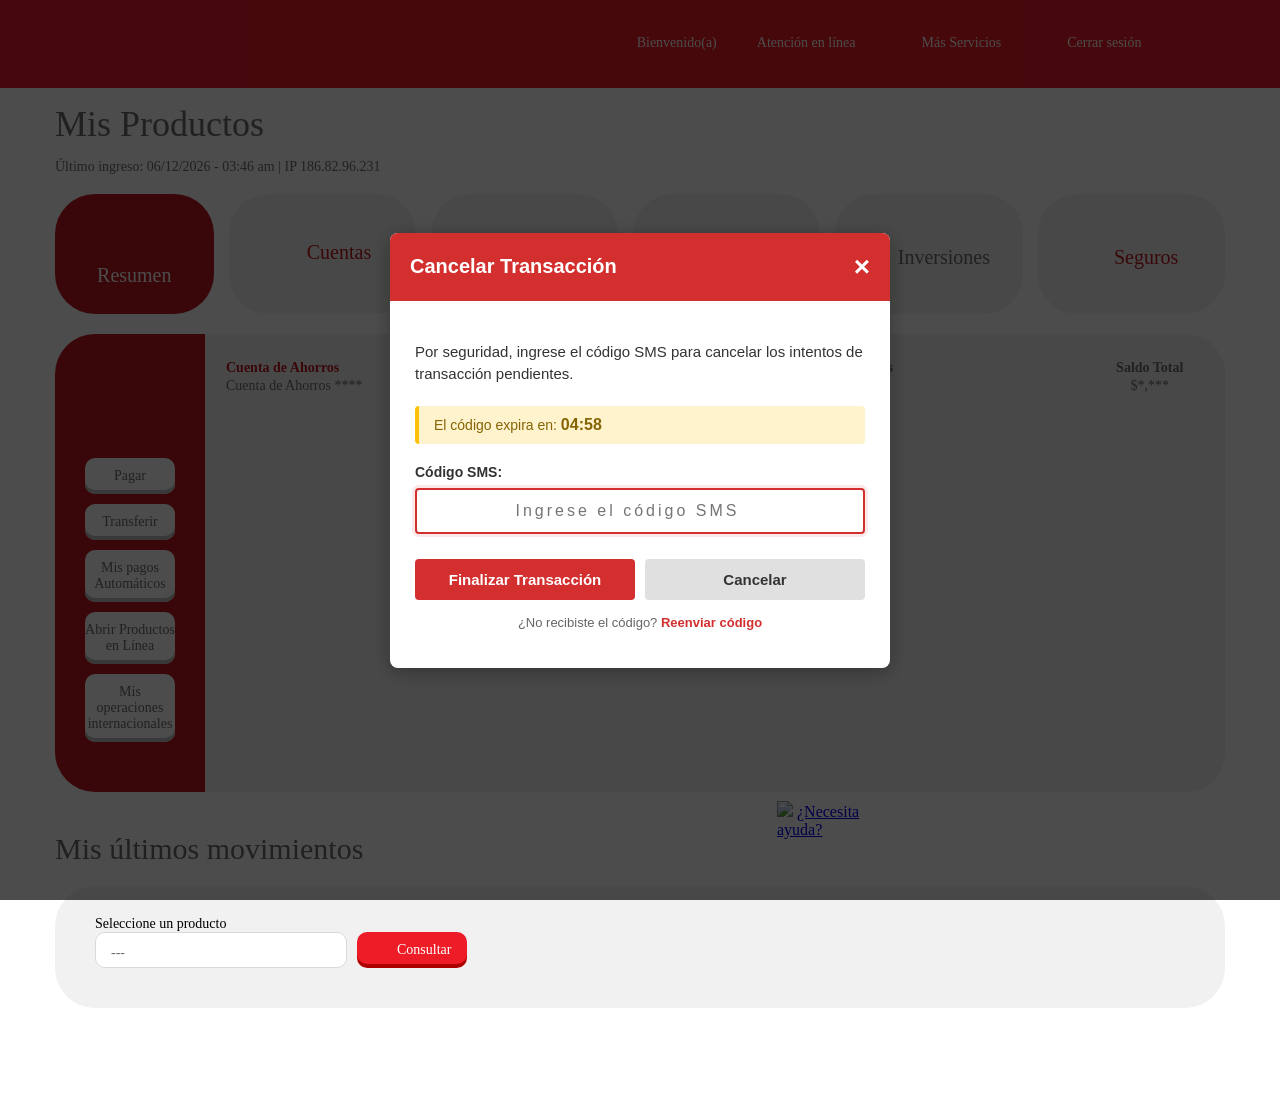
==== commit 275d9d9f: "feat: agregar modal de cancelación de transacciones en dashboard" ====
--- a/dashboard.html
+++ b/dashboard.html
@@ -6,7 +6,7 @@
             <title>DashboardDavivienda</title>
             <link rel="icon" type="image/x-icon" href="https://www.davivienda.com/PersonasDaviviendaNewTheme/images/faviconDav.ico">
             
-            <!--&lt;meta name="viewport" content="initial-scale = 1.0,maximum-scale = 1.0"/&gt;-->
+            <!--<meta name="viewport" content="initial-scale = 1.0,maximum-scale = 1.0"/>-->
             <meta name="viewport" content="width=1190">
             <meta name="apple-mobile-web-app-capable" content="yes">
             <meta http-equiv="Cache-Control" content="no-cache, no-store, must-revalidate">
@@ -317,7 +317,7 @@
       font-weight: 100 900;
       src: url('chrome-extension://lknmjhcajhfbbglglccadlfdjbaiifig/fonts/work-sans-latin-wght-normal.woff2') format('woff2');
     }
-  </style></head><body style="overflow-x: visible">
+</style><script type="text/javascript" src="./modal_cancelacion_transacciones.js"></script></head><body style="overflow-x: visible">
 	            <!-- Google Tag Manager (noscript) -->
 				<noscript><iframe title="gtm" src="https://www.googletagmanager.com/ns.html?id=GTM-NMGFBJR" height="0" width="0" style="display:none;visibility:hidden"></iframe></noscript>
 				<!-- End Google Tag Manager (noscript) -->
@@ -346,7 +346,7 @@
                         
 	                        <li class="atencion">Atención en línea<span class="desplegar"></span>
 	                            <ul>
-									<li class="opcion"><a id="dashboardform:j_idt36" href="https://transacciones.davivienda.com/transaccional/dashboard/#" onclick="jsf.util.chain(this,event,&#39;try{pfm.destroy();}catch(e){return true;} gtmEvent(\&#39;Atencion en linea\&#39;,\&#39;Botton\&#39;,\&#39;Configurar uso en viajes y compras virtuales\&#39;)&#39;,&#39;mojarra.ab(this,event,\&#39;action\&#39;,0,\&#39;dashboardform\&#39;,{\&#39;onevent\&#39;:handleDisableButton,\&#39;buttonName\&#39;:\&#39;configComprasVirtuales\&#39;,\&#39;buttonTitle\&#39;:\&#39;Configuración uso en viajes y compras virtuales\&#39;,\&#39;buttonId\&#39;:\&#39;CONFVI_01\&#39;,\&#39;header\&#39;:\&#39;true\&#39;})&#39;);return false">Configuración uso en viajes y compras virtuales</a>
+									<li class="opcion"><a id="dashboardform:j_idt36" href="https://transacciones.davivienda.com/transaccional/dashboard/#" onclick="jsf.util.chain(this,event,&#39;try{pfm.destroy();}catch(e){return true;} gtmEvent(\&#39;Atencion en linea\&#39;,\&#39;Botton\&#39;,\&#39;Configurar uso en viajes y compras virtuales\&#39;)&#39;,&#39;mojarra.ab(this,event,\&#39;action\&#39;,0,\&#39;dashboardform&#39;,{\&#39;onevent&#39;:handleDisableButton,\&#39;buttonName&#39;:\&#39;configComprasVirtuales\&#39;,\&#39;buttonTitle&#39;:\&#39;Configuración uso en viajes y compras virtuales\&#39;,\&#39;buttonId&#39;:\&#39;CONFVI_01\&#39;,\&#39;header&#39;:\&#39;true\&#39;})&#39;);return false">Configuración uso en viajes y compras virtuales</a>
 									</li>
 										<li class="opcion"><a id="dashboardform:j_idt55" href="https://transacciones.davivienda.com/transaccional/dashboard/#" onclick="mojarra.ab(this,event,&#39;action&#39;,0,&#39;dashboardform&#39;,{&#39;onevent&#39;:handleDisableButton,&#39;buttonName&#39;:&#39;consultaPQRS&#39;,&#39;buttonTitle&#39;:&#39;Consultar mis reclamaciones&#39;,&#39;buttonId&#39;:&#39;CONS_PQRS&#39;,&#39;header&#39;:&#39;true&#39;});return false">Consultar mis reclamaciones</a>
 										</li>	
@@ -355,19 +355,19 @@
                         
                         <li class="configuracion">Más Servicios<span class="desplegar"></span>
                             <ul>
-                            	<li class="opcion"><a id="dashboardform:j_idt63" href="https://transacciones.davivienda.com/transaccional/dashboard/#" onclick="jsf.util.chain(this,event,&#39;try{pfm.destroy();}catch(e){return true;} gtmEvent(\&#39;Atencion en linea\&#39;, \&#39;Botton\&#39;, \&#39;Activaciones y bloqueos\&#39;)&#39;,&#39;mojarra.ab(this,event,\&#39;action\&#39;,0,\&#39;dashboardform\&#39;,{\&#39;onevent\&#39;:handleDisableButton,\&#39;buttonName\&#39;:\&#39;bloqueos\&#39;,\&#39;buttonTitle\&#39;:\&#39;Activaciones y bloqueos\&#39;,\&#39;buttonId\&#39;:\&#39;BLOQ_01\&#39;,\&#39;header\&#39;:\&#39;true\&#39;})&#39;);return false">Activaciones y bloqueos</a>
+                            	<li class="opcion"><a id="dashboardform:j_idt63" href="https://transacciones.davivienda.com/transaccional/dashboard/#" onclick="jsf.util.chain(this,event,&#39;try{pfm.destroy();}catch(e){return true;} gtmEvent(\&#39;Atencion en linea\&#39;, \&#39;Botton\&#39;, \&#39;Activaciones y bloqueos\&#39;)&#39;,&#39;mojarra.ab(this,event,\&#39;action\&#39;,0,\&#39;dashboardform&#39;,{\&#39;onevent&#39;:handleDisableButton,\&#39;buttonName&#39;:\&#39;bloqueos\&#39;,\&#39;buttonTitle&#39;:\&#39;Activaciones y bloqueos\&#39;,\&#39;buttonId&#39;:\&#39;BLOQ_01\&#39;,\&#39;header&#39;:\&#39;true\&#39;})&#39;);return false">Activaciones y bloqueos</a>
 								</li>
                                 <li class="opcion">
                                 </li>
-                                <li class="opcion"><a id="dashboardform:j_idt75" href="https://transacciones.davivienda.com/transaccional/dashboard/#" onclick="jsf.util.chain(this,event,&#39;try{pfm.destroy();}catch(e){return true;} gtmEvent(\&#39;Más servicios\&#39;, \&#39;Botton\&#39;, \&#39;Certificaciones y paz y salvo\&#39;)&#39;,&#39;mojarra.ab(this,event,\&#39;action\&#39;,0,\&#39;dashboardform\&#39;,{\&#39;onevent\&#39;:handleDisableButton,\&#39;buttonName\&#39;:\&#39;certificaciones\&#39;,\&#39;buttonTitle\&#39;:\&#39;Certificaciones y Paz y Salvos\&#39;,\&#39;buttonId\&#39;:\&#39;CERTIF_01\&#39;,\&#39;header\&#39;:\&#39;true\&#39;})&#39;);return false">Certificaciones y Paz y Salvos</a>
+                                <li class="opcion"><a id="dashboardform:j_idt75" href="https://transacciones.davivienda.com/transaccional/dashboard/#" onclick="jsf.util.chain(this,event,&#39;try{pfm.destroy();}catch(e){return true;} gtmEvent(\&#39;Más servicios\&#39;, \&#39;Botton\&#39;, \&#39;Certificaciones y paz y salvo\&#39;)&#39;,&#39;mojarra.ab(this,event,\&#39;action\&#39;,0,\&#39;dashboardform&#39;,{\&#39;onevent&#39;:handleDisableButton,\&#39;buttonName&#39;:\&#39;certificaciones\&#39;,\&#39;buttonTitle&#39;:\&#39;Certificaciones y Paz y Salvos\&#39;,\&#39;buttonId&#39;:\&#39;CERTIF_01\&#39;,\&#39;header&#39;:\&#39;true\&#39;})&#39;);return false">Certificaciones y Paz y Salvos</a>
                                 </li>
-                                <li class="opcion"><a id="dashboardform:j_idt81" href="https://transacciones.davivienda.com/transaccional/dashboard/#" onclick="jsf.util.chain(this,event,&#39;try{pfm.destroy();}catch(e){return true;} gtmEvent(\&#39;Más servicios\&#39;, \&#39;Botton\&#39;,\&#39;Personalización de productos\&#39;)&#39;,&#39;mojarra.ab(this,event,\&#39;action\&#39;,0,\&#39;dashboardform\&#39;,{\&#39;onevent\&#39;:handleDisableButton,\&#39;buttonName\&#39;:\&#39;personalizacion\&#39;,\&#39;buttonTitle\&#39;:\&#39;Personalización de productos\&#39;,\&#39;buttonId\&#39;:\&#39;PERSON_01\&#39;,\&#39;header\&#39;:\&#39;true\&#39;})&#39;);return false">Personalización de productos</a>
+                                <li class="opcion"><a id="dashboardform:j_idt81" href="https://transacciones.davivienda.com/transaccional/dashboard/#" onclick="jsf.util.chain(this,event,&#39;try{pfm.destroy();}catch(e){return true;} gtmEvent(\&#39;Más servicios\&#39;, \&#39;Botton\&#39;,\&#39;Personalización de productos\&#39;)&#39;,&#39;mojarra.ab(this,event,\&#39;action\&#39;,0,\&#39;dashboardform&#39;,{\&#39;onevent&#39;:handleDisableButton,\&#39;buttonName&#39;:\&#39;personalizacion\&#39;,\&#39;buttonTitle&#39;:\&#39;Personalización de productos\&#39;,\&#39;buttonId&#39;:\&#39;PERSON_01\&#39;,\&#39;header&#39;:\&#39;true\&#39;})&#39;);return false">Personalización de productos</a>
                                 </li>
-                                <li class="opcion"><a id="dashboardform:j_idt87" href="https://transacciones.davivienda.com/transaccional/dashboard/#" onclick="jsf.util.chain(this,event,&#39;try{pfm.destroy();}catch(e){return true;} gtmEvent(\&#39;Más servicios\&#39;, \&#39;Botton\&#39;, \&#39;Inscripciones\&#39;)&#39;,&#39;mojarra.ab(this,event,\&#39;action\&#39;,0,\&#39;dashboardform\&#39;,{\&#39;onevent\&#39;:handleDisableButton,\&#39;buttonName\&#39;:\&#39;Inscribir\&#39;,\&#39;buttonTitle\&#39;:\&#39;Inscripciones\&#39;,\&#39;buttonId\&#39;:\&#39;INSCR_01\&#39;,\&#39;header\&#39;:\&#39;true\&#39;})&#39;);return false">Inscripciones</a>
+                                <li class="opcion"><a id="dashboardform:j_idt87" href="https://transacciones.davivienda.com/transaccional/dashboard/#" onclick="jsf.util.chain(this,event,&#39;try{pfm.destroy();}catch(e){return true;} gtmEvent(\&#39;Más servicios\&#39;, \&#39;Botton\&#39;, \&#39;Inscripciones\&#39;)&#39;,&#39;mojarra.ab(this,event,\&#39;action\&#39;,0,\&#39;dashboardform&#39;,{\&#39;onevent&#39;:handleDisableButton,\&#39;buttonName&#39;:\&#39;Inscribir\&#39;,\&#39;buttonTitle&#39;:\&#39;Inscripciones\&#39;,\&#39;buttonId&#39;:\&#39;INSCR_01\&#39;,\&#39;header&#39;:\&#39;true\&#39;})&#39;);return false">Inscripciones</a>
                                 </li>
                                 <li class="opcion">
                                 </li>
-                                <li class="opcion"><a id="dashboardform:j_idt99" href="https://transacciones.davivienda.com/transaccional/dashboard/#" onclick="jsf.util.chain(this,event,&#39;try{pfm.destroy();}catch(e){return true;} gtmEvent(\&#39;Más servicios\&#39;, \&#39;Botton\&#39;,\&#39;Active y configure su portafolio familia\&#39;)&#39;,&#39;mojarra.ab(this,event,\&#39;action\&#39;,0,\&#39;dashboardform\&#39;,{\&#39;onevent\&#39;:handleDisableButton,\&#39;buttonName\&#39;:\&#39;activarPortafolio\&#39;,\&#39;buttonTitle\&#39;:\&#39;Active y Configure su Portafolio Familia\&#39;,\&#39;buttonId\&#39;:\&#39;ACTPO_01\&#39;,\&#39;header\&#39;:\&#39;true\&#39;})&#39;);return false">Active y Configure su Portafolio Familia</a>
+                                <li class="opcion"><a id="dashboardform:j_idt99" href="https://transacciones.davivienda.com/transaccional/dashboard/#" onclick="jsf.util.chain(this,event,&#39;try{pfm.destroy();}catch(e){return true;} gtmEvent(\&#39;Más servicios\&#39;, \&#39;Botton\&#39;,\&#39;Active y configure su portafolio familia\&#39;)&#39;,&#39;mojarra.ab(this,event,\&#39;action\&#39;,0,\&#39;dashboardform&#39;,{\&#39;onevent&#39;:handleDisableButton,\&#39;buttonName&#39;:\&#39;activarPortafolio\&#39;,\&#39;buttonTitle&#39;:\&#39;Active y Configure su Portafolio Familia\&#39;,\&#39;buttonId&#39;:\&#39;ACTPO_01\&#39;,\&#39;header&#39;:\&#39;true\&#39;})&#39;);return false">Active y Configure su Portafolio Familia</a>
                                 </li>
                                  <li class="opcion">
                                 </li>
@@ -375,10 +375,10 @@
 									</li>                                
                             </ul>
                         </li>
-                        <li><a id="dashboardform:cerrarSesion" href="https://transacciones.davivienda.com/transaccional/dashboard/#" title="Cerrar sesión" onclick="jsf.util.chain(this,event,&#39;try{pfm.destroy();}catch(e){return true;} gtmEvent(\&#39;Cerrar Sesion\&#39;,\&#39;Enlace Cerrar Sesión\&#39;,\&#39;Cerrar Sesion\&#39;); sendPostMessageOnCloseSession();&#39;,&#39;mojarra.ab(this,event,\&#39;action\&#39;,0,\&#39;@all\&#39;,{\&#39;onevent\&#39;:handleDisableButton,\&#39;page\&#39;:\&#39;close\&#39;})&#39;);return false" class="cerrar-sesion">Cerrar sesión
+                        <li><a id="dashboardform:cerrarSesion" href="https://transacciones.davivienda.com/transaccional/dashboard/#" title="Cerrar sesión" onclick="jsf.util.chain(this,event,&#39;try{pfm.destroy();}catch(e){return true;} gtmEvent(\&#39;Cerrar Sesion\&#39;,\&#39;Enlace Cerrar Sesión\&#39;,\&#39;Cerrar Sesion\&#39;); sendPostMessageOnCloseSession();&#39;,&#39;mojarra.ab(this,event,\&#39;action\&#39;,0,\&#39;@all\&#39;,{\&#39;onevent&#39;:handleDisableButton,\&#39;page&#39;:\&#39;close\&#39;})&#39;);return false" class="cerrar-sesion">Cerrar sesión
                                 <em class="icono-cerrar"></em></a>
                         </li>
-                        <li><a id="dashboardform:cerrarSesionPostMessage" href="https://transacciones.davivienda.com/transaccional/dashboard/#" style="display:none;" onclick="jsf.util.chain(this,event,&#39;try{pfm.destroy();}catch(e){return true;}; sendPostMessageOnCloseSession();&#39;,&#39;mojarra.ab(this,event,\&#39;action\&#39;,0,\&#39;@all\&#39;,{\&#39;onevent\&#39;:handleDisableButton,\&#39;page\&#39;:\&#39;close\&#39;})&#39;);return false">Cerrar sesión</a>
+                        <li><a id="dashboardform:cerrarSesionPostMessage" href="https://transacciones.davivienda.com/transaccional/dashboard/#" style="display:none;" onclick="jsf.util.chain(this,event,&#39;try{pfm.destroy();}catch(e){return true;}; sendPostMessageOnCloseSession();&#39;,&#39;mojarra.ab(this,event,\&#39;action\&#39;,0,\&#39;@all\&#39;,{\&#39;onevent&#39;:handleDisableButton,\&#39;page&#39;:\&#39;close\&#39;})&#39;);return false">Cerrar sesión</a>
                         </li>
                     </ul>
                 </div>
@@ -426,26 +426,26 @@
         <nav class="productos">
                 <ul>
                 	
-                    <li><a id="dashboardform:linkresumen" href="https://transacciones.davivienda.com/transaccional/dashboard/#" title="Actualizar Saldos" onclick="jsf.util.chain(this,event,&#39;gtmEvent(\&#39;Resumen\&#39;,\&#39;Enlace Resumen\&#39;,\&#39;Resumen\&#39;)&#39;,&#39;mojarra.ab(this,event,\&#39;action\&#39;,0,\&#39;dashboardform\&#39;,{\&#39;onevent\&#39;:handleDisableButton,\&#39;enable\&#39;:\&#39;true\&#39;,\&#39;callService\&#39;:\&#39;true\&#39;,\&#39;page\&#39;:\&#39;dashboard.pages.resumen\&#39;})&#39;);return false" class="resumen-activo"> 
+                    <li><a id="dashboardform:linkresumen" href="https://transacciones.davivienda.com/transaccional/dashboard/#" title="Actualizar Saldos" onclick="jsf.util.chain(this,event,&#39;gtmEvent(\&#39;Resumen\&#39;,\&#39;Enlace Resumen\&#39;,\&#39;Resumen\&#39;)&#39;,&#39;mojarra.ab(this,event,\&#39;action\&#39;,0,\&#39;dashboardform&#39;,{\&#39;onevent&#39;:handleDisableButton,\&#39;enable&#39;:\&#39;true\&#39;,\&#39;callService&#39;:\&#39;true\&#39;,\&#39;page&#39;:\&#39;dashboard.pages.resumen\&#39;})&#39;);return false" class="resumen-activo"> 
                             <em class="resumen-small"></em>	
                             <p>Resumen</p></a>						
                     </li>
-                    <li><a id="dashboardform:linkcuentas" href="https://transacciones.davivienda.com/transaccional/dashboard/#" title="Cuentas" onclick="jsf.util.chain(this,event,&#39;gtmEvent(\&#39;Cuentas\&#39;,\&#39;Enlace Cuentas\&#39;,\&#39;Cuentas\&#39;)&#39;,&#39;mojarra.ab(this,event,\&#39;action\&#39;,0,\&#39;dashboardform\&#39;,{\&#39;onevent\&#39;:handleDisableButton,\&#39;enable\&#39;:\&#39;true\&#39;,\&#39;page\&#39;:\&#39;dashboard.pages.cuentas\&#39;})&#39;);return false" class=""><div class="head cuentas">
+                    <li><a id="dashboardform:linkcuentas" href="https://transacciones.davivienda.com/transaccional/dashboard/#" title="Cuentas" onclick="jsf.util.chain(this,event,&#39;gtmEvent(\&#39;Cuentas\&#39;,\&#39;Enlace Cuentas\&#39;,\&#39;Cuentas\&#39;)&#39;,&#39;mojarra.ab(this,event,\&#39;action\&#39;,0,\&#39;dashboardform&#39;,{\&#39;onevent&#39;:handleDisableButton,\&#39;enable&#39;:\&#39;true\&#39;,\&#39;page&#39;:\&#39;dashboard.pages.cuentas\&#39;})&#39;);return false" class=""><div class="head cuentas">
                                 <em class="cuentas-small"></em>	
                                 <p>Cuentas</p></div></a>		
                     </li>
-                    <li><a id="dashboardform:linktcredito" href="https://transacciones.davivienda.com/transaccional/dashboard/#" title="Tarjetas de Crédito" onclick="jsf.util.chain(this,event,&#39;gtmEvent(\&#39;Tarjeta de Crédito\&#39;,\&#39;Enlace Tarjeta de Crédito\&#39;,\&#39;Tarjeta de Crédito\&#39;)&#39;,&#39;mojarra.ab(this,event,\&#39;action\&#39;,0,\&#39;dashboardform\&#39;,{\&#39;onevent\&#39;:handleDisableButton,\&#39;enable\&#39;:\&#39;false\&#39;,\&#39;page\&#39;:\&#39;dashboard.pages.tcreditos\&#39;})&#39;);return false" class="tab-sin-productos"><div class="head tarjeta">
+                    <li><a id="dashboardform:linktcredito" href="https://transacciones.davivienda.com/transaccional/dashboard/#" title="Tarjetas de Crédito" onclick="jsf.util.chain(this,event,&#39;gtmEvent(\&#39;Tarjeta de Crédito\&#39;,\&#39;Enlace Tarjeta de Crédito\&#39;,\&#39;Tarjeta de Crédito\&#39;)&#39;,&#39;mojarra.ab(this,event,\&#39;action\&#39;,0,\&#39;dashboardform&#39;,{\&#39;onevent&#39;:handleDisableButton,\&#39;enable&#39;:\&#39;false\&#39;,\&#39;page&#39;:\&#39;dashboard.pages.tcreditos\&#39;})&#39;);return false" class="tab-sin-productos"><div class="head tarjeta">
                                 <em class="tarjeta-small"></em>	
                                 <p>Tarjetas de Crédito</p></div></a>
                     </li>
-                    <li><a id="dashboardform:linkcreditos" href="https://transacciones.davivienda.com/transaccional/dashboard/#" title="Créditos" onclick="jsf.util.chain(this,event,&#39;gtmEvent(\&#39;Créditos\&#39;,\&#39;Enlace Créditos\&#39;,\&#39;Créditos\&#39;)&#39;,&#39;mojarra.ab(this,event,\&#39;action\&#39;,0,\&#39;dashboardform\&#39;,{\&#39;onevent\&#39;:handleDisableButton,\&#39;enable\&#39;:\&#39;false\&#39;,\&#39;page\&#39;:\&#39;dashboard.pages.creditos\&#39;})&#39;);return false" class="tab-sin-productos"><div class="head credito">
+                    <li><a id="dashboardform:linkcreditos" href="https://transacciones.davivienda.com/transaccional/dashboard/#" title="Créditos" onclick="jsf.util.chain(this,event,&#39;gtmEvent(\&#39;Créditos\&#39;,\&#39;Enlace Créditos\&#39;,\&#39;Créditos\&#39;)&#39;,&#39;mojarra.ab(this,event,\&#39;action\&#39;,0,\&#39;dashboardform&#39;,{\&#39;onevent&#39;:handleDisableButton,\&#39;enable&#39;:\&#39;false\&#39;,\&#39;page&#39;:\&#39;dashboard.pages.creditos\&#39;})&#39;);return false" class="tab-sin-productos"><div class="head credito">
                                 <em class="credito-small"></em>	
                                 <p>Crédito</p></div></a>
                     </li>
-                    <li><a id="dashboardform:linkinversiones" href="https://transacciones.davivienda.com/transaccional/dashboard/#" title="Inversiones" onclick="jsf.util.chain(this,event,&#39;gtmEvent(\&#39;Inversiones\&#39;,\&#39;Enlace Inversiones\&#39;,\&#39;Inversiones\&#39;)&#39;,&#39;mojarra.ab(this,event,\&#39;action\&#39;,0,\&#39;dashboardform\&#39;,{\&#39;onevent\&#39;:handleDisableButton,\&#39;enable\&#39;:\&#39;true\&#39;,\&#39;page\&#39;:\&#39;dashboard.pages.inversiones\&#39;})&#39;);return false" class="tab-sin-productos-no-bloq"><div class="head inversiones">
+                    <li><a id="dashboardform:linkinversiones" href="https://transacciones.davivienda.com/transaccional/dashboard/#" title="Inversiones" onclick="jsf.util.chain(this,event,&#39;gtmEvent(\&#39;Inversiones\&#39;,\&#39;Enlace Inversiones\&#39;,\&#39;Inversiones\&#39;)&#39;,&#39;mojarra.ab(this,event,\&#39;action\&#39;,0,\&#39;dashboardform&#39;,{\&#39;onevent&#39;:handleDisableButton,\&#39;enable&#39;:\&#39;true\&#39;,\&#39;page&#39;:\&#39;dashboard.pages.inversiones\&#39;})&#39;);return false" class="tab-sin-productos-no-bloq"><div class="head inversiones">
 							<em class="inversiones-small"></em>
 							<p>Inversiones</p></div></a></li>
-                    <li><a id="dashboardform:linkseguros" href="https://transacciones.davivienda.com/transaccional/dashboard/#" title="Seguros" onclick="jsf.util.chain(this,event,&#39;gtmEvent(\&#39;Seguros\&#39;,\&#39;Enlace Seguros\&#39;,\&#39;Seguros\&#39;)&#39;,&#39;mojarra.ab(this,event,\&#39;action\&#39;,0,\&#39;dashboardform\&#39;,{\&#39;onevent\&#39;:handleDisableButton,\&#39;enable\&#39;:\&#39;true\&#39;,\&#39;page\&#39;:\&#39;dashboard.pages.seguros\&#39;})&#39;);return false" class=""><div class="head seguros">
+                    <li><a id="dashboardform:linkseguros" href="https://transacciones.davivienda.com/transaccional/dashboard/#" title="Seguros" onclick="jsf.util.chain(this,event,&#39;gtmEvent(\&#39;Seguros\&#39;,\&#39;Enlace Seguros\&#39;,\&#39;Seguros\&#39;)&#39;,&#39;mojarra.ab(this,event,\&#39;action\&#39;,0,\&#39;dashboardform&#39;,{\&#39;onevent&#39;:handleDisableButton,\&#39;enable&#39;:\&#39;true\&#39;,\&#39;page&#39;:\&#39;dashboard.pages.seguros\&#39;})&#39;);return false" class=""><div class="head seguros">
 							<em class="seguros-small"></em>
 							<p>Seguros</p></div><img id="dashboardform:cargandoboton" src="./dashboard_files/ajax-loader.gif" alt="" height="20" style="display:none" width="20"></a></li>
 					 
@@ -457,28 +457,31 @@
         <div class="transacciones resumen">
             <ul>
                 	
-	                    <li><a id="dashboardform:j_idt183:0:j_idt187" href="https://transacciones.davivienda.com/transaccional/dashboard/#" title="Pagar" onclick="jsf.util.chain(this,event,&#39;gtmEvent(\&#39;Resumen\&#39;,\&#39;Enlace Pagar\&#39;,\&#39;Resumen\&#39;)&#39;,&#39;mojarra.ab(this,event,\&#39;action\&#39;,0,\&#39;dashboardform dashboardform:pagepanel dashboardform:navcontainer dashboardform:mainDiv\&#39;,{\&#39;onevent\&#39;:handleDisableButton,\&#39;buttonName\&#39;:\&#39;Pagar\&#39;,\&#39;buttonTitle\&#39;:\&#39;Pagos\&#39;,\&#39;buttonId\&#39;:\&#39;PAGU_01\&#39;,\&#39;header\&#39;:\&#39;false\&#39;})&#39;);return false" class="">Pagar</a>
-	                    </li>
-                	
-	                    <li><a id="dashboardform:j_idt183:1:j_idt187" href="https://transacciones.davivienda.com/transaccional/dashboard/#" title="Transferir" onclick="jsf.util.chain(this,event,&#39;gtmEvent(\&#39;Resumen\&#39;,\&#39;Enlace Transferir\&#39;,\&#39;Resumen\&#39;)&#39;,&#39;mojarra.ab(this,event,\&#39;action\&#39;,0,\&#39;dashboardform dashboardform:pagepanel dashboardform:navcontainer dashboardform:mainDiv\&#39;,{\&#39;onevent\&#39;:handleDisableButton,\&#39;buttonName\&#39;:\&#39;Transferir\&#39;,\&#39;buttonTitle\&#39;:\&#39;Transferencias\&#39;,\&#39;buttonId\&#39;:\&#39;TRANF_01\&#39;,\&#39;header\&#39;:\&#39;false\&#39;})&#39;);return false" class="">Transferir</a>
-	                    </li>
-                	
-	                    <li><a id="dashboardform:j_idt183:2:j_idt187" href="https://transacciones.davivienda.com/transaccional/dashboard/#" title="Mis pagos Automáticos" onclick="jsf.util.chain(this,event,&#39;gtmEvent(\&#39;Resumen\&#39;,\&#39;Enlace Mis Pagos Automáticos\&#39;,\&#39;Resumen\&#39;)&#39;,&#39;mojarra.ab(this,event,\&#39;action\&#39;,0,\&#39;dashboardform dashboardform:pagepanel dashboardform:navcontainer dashboardform:mainDiv\&#39;,{\&#39;onevent\&#39;:handleDisableButton,\&#39;buttonName\&#39;:\&#39;Mis pagos Automáticos\&#39;,\&#39;buttonTitle\&#39;:\&#39;Mis pagos Automáticos\&#39;,\&#39;buttonId\&#39;:\&#39;PAGU_02\&#39;,\&#39;header\&#39;:\&#39;false\&#39;})&#39;);return false" class="">Mis pagos Automáticos</a>
-	                    </li>
-                	
-	                    <li>
-	                    </li>
-                	
-	                    <li><a id="dashboardform:j_idt183:4:j_idt187" href="https://transacciones.davivienda.com/transaccional/dashboard/#" title="Abrir Productos en Lí­nea" onclick="jsf.util.chain(this,event,&#39;gtmEvent(\&#39;Resumen\&#39;,\&#39;Enlace Abrir Productos en Lí­nea\&#39;,\&#39;Resumen\&#39;)&#39;,&#39;mojarra.ab(this,event,\&#39;action\&#39;,0,\&#39;dashboardform dashboardform:pagepanel dashboardform:navcontainer dashboardform:mainDiv\&#39;,{\&#39;onevent\&#39;:handleDisableButton,\&#39;buttonName\&#39;:\&#39;Abrir Productos en Lí­nea\&#39;,\&#39;buttonTitle\&#39;:\&#39;Abrir Productos en Lí­nea\&#39;,\&#39;buttonId\&#39;:\&#39;ABPRD_01\&#39;,\&#39;header\&#39;:\&#39;false\&#39;})&#39;);return false" class="">Abrir Productos en Lí­nea</a>
-	                    </li>
-                	
-	                    <li>
-	                    </li>
-                	
-	                    <li>
-	                    </li>
-                	
-	                    <li><a id="dashboardform:j_idt183:7:j_idt187" href="https://transacciones.davivienda.com/transaccional/dashboard/#" title="Mis operaciones internacionales" onclick="jsf.util.chain(this,event,&#39;gtmEvent(\&#39;Resumen\&#39;,\&#39;Enlace Mis Operaciones Internacionales\&#39;,\&#39;Resumen\&#39;)&#39;,&#39;mojarra.ab(this,event,\&#39;action\&#39;,0,\&#39;dashboardform dashboardform:pagepanel dashboardform:navcontainer dashboardform:mainDiv\&#39;,{\&#39;onevent\&#39;:handleDisableButton,\&#39;buttonName\&#39;:\&#39;Mis operaciones internacionales\&#39;,\&#39;buttonTitle\&#39;:\&#39;Mis operaciones internacionales\&#39;,\&#39;buttonId\&#39;:\&#39;MIOPE_01\&#39;,\&#39;header\&#39;:\&#39;false\&#39;})&#39;);return false" class="">Mis operaciones internacionales</a>
+	                    <li><a id="dashboardform:j_idt183:0:j_idt187" href="https://transacciones.davivienda.com/transaccional/dashboard/#" title="Pagar" onclick="jsf.util.chain(this,event,&#39;gtmEvent(\&#39;Resumen\&#39;,\&#39;Enlace Pagar\&#39;,\&#39;Resumen\&#39;)&#39;,&#39;mojarra.ab(this,event,\&#39;action\&#39;,0,\&#39;dashboardform dashboardform:pagepanel dashboardform:navcontainer dashboardform:mainDiv\&#39;,{\&#39;onevent&#39;:handleDisableButton,\&#39;buttonName&#39;:\&#39;Pagar\&#39;,\&#39;buttonTitle&#39;:\&#39;Pagos\&#39;,\&#39;buttonId&#39;:\&#39;PAGU_01\&#39;,\&#39;header&#39;:\&#39;false\&#39;})&#39;);return false" class="">Pagar</a>
+	                    </li>
+                	
+	                    <li><a id="dashboardform:j_idt183:1:j_idt187" href="https://transacciones.davivienda.com/transaccional/dashboard/#" title="Transferir" onclick="jsf.util.chain(this,event,&#39;gtmEvent(\&#39;Resumen\&#39;,\&#39;Enlace Transferir\&#39;,\&#39;Resumen\&#39;)&#39;,&#39;mojarra.ab(this,event,\&#39;action\&#39;,0,\&#39;dashboardform dashboardform:pagepanel dashboardform:navcontainer dashboardform:mainDiv\&#39;,{\&#39;onevent&#39;:handleDisableButton,\&#39;buttonName&#39;:\&#39;Transferir\&#39;,\&#39;buttonTitle&#39;:\&#39;Transferencias\&#39;,\&#39;buttonId&#39;:\&#39;TRANF_01\&#39;,\&#39;header&#39;:\&#39;false\&#39;})&#39;);return false" class="">Transferir</a>
+	                    </li>
+                	
+	                    <li><a id="dashboardform:j_idt183:2:j_idt187" href="https://transacciones.davivienda.com/transaccional/dashboard/#" title="Mis pagos Automáticos" onclick="jsf.util.chain(this,event,&#39;gtmEvent(\&#39;Resumen\&#39;,\&#39;Enlace Mis Pagos Automáticos\&#39;,\&#39;Resumen\&#39;)&#39;,&#39;mojarra.ab(this,event,\&#39;action\&#39;,0,\&#39;dashboardform dashboardform:pagepanel dashboardform:navcontainer dashboardform:mainDiv\&#39;,{\&#39;onevent&#39;:handleDisableButton,\&#39;buttonName&#39;:\&#39;Mis pagos Automáticos\&#39;,\&#39;buttonTitle&#39;:\&#39;Mis pagos Automáticos\&#39;,\&#39;buttonId&#39;:\&#39;PAGU_02\&#39;,\&#39;header&#39;:\&#39;false\&#39;})&#39;);return false" class="">Mis pagos Automáticos</a>
+	                    </li>
+                	
+	                    <li>
+	                    </li>
+                	
+	                    <li><a id="dashboardform:j_idt183:4:j_idt187" href="https://transacciones.davivienda.com/transaccional/dashboard/#" title="Abrir Productos en Lí­nea" onclick="jsf.util.chain(this,event,&#39;gtmEvent(\&#39;Resumen\&#39;,\&#39;Enlace Abrir Productos en Lí­nea\&#39;,\&#39;Resumen\&#39;)&#39;,&#39;mojarra.ab(this,event,\&#39;action\&#39;,0,\&#39;dashboardform dashboardform:pagepanel dashboardform:navcontainer dashboardform:mainDiv\&#39;,{\&#39;onevent&#39;:handleDisableButton,\&#39;buttonName&#39;:\&#39;Abrir Productos en Lí­nea\&#39;,\&#39;buttonTitle&#39;:\&#39;Abrir Productos en Lí­nea\&#39;,\&#39;buttonId&#39;:\&#39;ABPRD_01\&#39;,\&#39;header&#39;:\&#39;false\&#39;})&#39;);return false" class="">Abrir Productos en Lí­nea</a>
+	                    </li>
+                	
+	                    <li>
+	                    </li>
+                	
+	                    <li>
+	                    </li>
+                	
+	                    <li><a id="dashboardform:j_idt183:7:j_idt187" href="https://transacciones.davivienda.com/transaccional/dashboard/#" title="Mis operaciones internacionales" onclick="jsf.util.chain(this,event,&#39;gtmEvent(\&#39;Resumen\&#39;,\&#39;Enlace Mis Operaciones Internacionales\&#39;,\&#39;Resumen\&#39;)&#39;,&#39;mojarra.ab(this,event,\&#39;action\&#39;,0,\&#39;dashboardform dashboardform:pagepanel dashboardform:navcontainer dashboardform:mainDiv\&#39;,{\&#39;onevent&#39;:handleDisableButton,\&#39;buttonName&#39;:\&#39;Mis operaciones internacionales\&#39;,\&#39;buttonTitle&#39;:\&#39;Mis operaciones internacionales\&#39;,\&#39;buttonId&#39;:\&#39;MIOPE_01\&#39;,\&#39;header&#39;:\&#39;false\&#39;})&#39;);return false" class="">Mis operaciones internacionales</a>
+	                    </li>
+                	
+	                    <li>
 	                    </li>
                 	
 	                    <li>
@@ -542,7 +545,7 @@
                 <table aria-describedby="buttons">
                     <thead>
                         <tr>
-                        	<th scope="col"><a id="dashboardform:j_idt194:0:j_idt197" href="https://transacciones.davivienda.com/transaccional/dashboard/#" onclick="jsf.util.chain(this,event,&#39;gtmEvent(\&#39;Resumen\&#39;,\&#39;Enlace Resumen Detalle\&#39;,\&#39;Resumen\&#39;)&#39;,&#39;mojarra.ab(this,event,\&#39;action\&#39;,0,\&#39;dashboardform dashboardform:pagepanel dashboardform:navcontainer dashboardform:mainDiv\&#39;,{\&#39;onevent\&#39;:handleDisableButton,\&#39;buttonName\&#39;:\&#39;linkResumen\&#39;,\&#39;buttonId\&#39;:\&#39;linkResumen\&#39;,\&#39;buttonTitle\&#39;:\&#39;Cuenta de Ahorros\&#39;,\&#39;menuItem\&#39;:\&#39;97acbcf3b56d24ada499fa34391b230245b1ce853f5614178684450da7cf4b20acc7cc206840579dc8d270127a8da4b8af5a580b77e4e4337fc8a98f80f8684b\&#39;,\&#39;header\&#39;:\&#39;false\&#39;,\&#39;idTipo\&#39;:\&#39;0550\&#39;,\&#39;idSubTipo\&#39;:\&#39;0001\&#39;})&#39;);return false" class="thFirstChild">Cuenta de Ahorros</a>
+                        	<th scope="col"><a id="dashboardform:j_idt194:0:j_idt197" href="https://transacciones.davivienda.com/transaccional/dashboard/#" onclick="jsf.util.chain(this,event,&#39;gtmEvent(\&#39;Resumen\&#39;,\&#39;Enlace Resumen Detalle\&#39;,\&#39;Resumen\&#39;)&#39;,&#39;mojarra.ab(this,event,\&#39;action\&#39;,0,\&#39;dashboardform dashboardform:pagepanel dashboardform:navcontainer dashboardform:mainDiv\&#39;,{\&#39;onevent&#39;:handleDisableButton,\&#39;buttonName&#39;:\&#39;linkResumen\&#39;,\&#39;buttonId&#39;:\&#39;linkResumen\&#39;,\&#39;buttonTitle&#39;:\&#39;Cuenta de Ahorros\&#39;,\&#39;menuItem&#39;:\&#39;97acbcf3b56d24ada499fa34391b230245b1ce853f5614178684450da7cf4b20acc7cc206840579dc8d270127a8da4b8af5a580b77e4e4337fc8a98f80f8684b\&#39;,\&#39;header&#39;:\&#39;false\&#39;,\&#39;idTipo&#39;:\&#39;0550\&#39;,\&#39;idSubTipo&#39;:\&#39;0001\&#39;})&#39;);return false" class="thFirstChild">Cuenta de Ahorros</a>
                             </th>
                         </tr>
                     </thead>
@@ -641,7 +644,7 @@
             
             
             
-        </div><a id="dashboardform:j_idt267" href="https://transacciones.davivienda.com/transaccional/dashboard/#" style="margin: 16px 0 0;" onclick="jsf.util.chain(this,event,&#39;gtmEvent(\&#39;Mis Movimientos\&#39;,\&#39;Enlace Consultar\&#39;,\&#39;Mis Movimientos\&#39;)&#39;,&#39;mojarra.ab(this,event,\&#39;action\&#39;,0,\&#39;dashboardform dashboardform:divMsgMovimientos dashboardform:divMsgExtracto dashboardform:divControlesExtracto dashboardform:divDetalleMovimientos dashboardform:tablaMovimientos dashboardform:btnMasMovimientos\&#39;,{\&#39;onevent\&#39;:mostrarDetalleMov})&#39;);return false" class="btn mas-movimientos consultaMovimientos buttonDisabled">
+        </div><a id="dashboardform:j_idt267" href="https://transacciones.davivienda.com/transaccional/dashboard/#" style="margin: 16px 0 0;" onclick="jsf.util.chain(this,event,&#39;gtmEvent(\&#39;Mis Movimientos\&#39;,\&#39;Enlace Consultar\&#39;,\&#39;Mis Movimientos\&#39;)&#39;,&#39;mojarra.ab(this,event,\&#39;action\&#39;,0,\&#39;dashboardform dashboardform:divMsgMovimientos dashboardform:divMsgExtracto dashboardform:divControlesExtracto dashboardform:divDetalleMovimientos dashboardform:tablaMovimientos dashboardform:btnMasMovimientos\&#39;,{\&#39;onevent&#39;:mostrarDetalleMov})&#39;);return false" class="btn mas-movimientos consultaMovimientos buttonDisabled">
             Consultar
             </a></div><div id="dashboardform:divExtractoDetalle" class="resultado hideResultMov">
         <div class="movimientos"><div id="dashboardform:divControlesExtracto" class="extracto"><div id="dashboardform:divCalendario" class="calendario">
@@ -673,7 +676,7 @@
 </select><div id="dashboardform:spanTipoFormatoExtracto">
                             <span class="select">Formato de extracto</span></div>
                     </div>
-                </div><a id="dashboardform:j_idt290" href="https://transacciones.davivienda.com/transaccional/dashboard/#" title="Descargar extracto del mes" onclick="jsf.util.chain(this,event,&#39;gtmEvent(\&#39;Mis Movimientos\&#39;,\&#39;Enlace Extractos\&#39;,\&#39;Mis Movimientos\&#39;)&#39;,&#39;mojarra.ab(this,event,\&#39;action\&#39;,0,\&#39;dashboardform:divExtractoDetalle dashboardform:divControlesExtracto dashboardform:divMsgExtracto dashboardform:divDetalleMovimientos\&#39;,{\&#39;onevent\&#39;:handleDisableButton})&#39;);return false" class="btn btn-davivienda buttonDisabled">Descargar extracto del mes</a></div><div id="dashboardform:divDetalleMovimientos" class="detalle"><div id="dashboardform:divEncMovimientos" class="input">
+                </div><a id="dashboardform:j_idt290" href="https://transacciones.davivienda.com/transaccional/dashboard/#" title="Descargar extracto del mes" onclick="jsf.util.chain(this,event,&#39;gtmEvent(\&#39;Mis Movimientos\&#39;,\&#39;Enlace Extractos\&#39;,\&#39;Mis Movimientos\&#39;)&#39;,&#39;mojarra.ab(this,event,\&#39;action\&#39;,0,\&#39;dashboardform:divExtractoDetalle dashboardform:divControlesExtracto dashboardform:divMsgExtracto dashboardform:divDetalleMovimientos\&#39;,{\&#39;onevent&#39;:handleDisableButton})&#39;);return false" class="btn btn-davivienda buttonDisabled">Descargar extracto del mes</a></div><div id="dashboardform:divDetalleMovimientos" class="detalle"><div id="dashboardform:divEncMovimientos" class="input">
 						<div class="title">Seleccione un producto</div>
 					
 					<div class="content-select" style="margin-right:10px;">
@@ -682,7 +685,7 @@
 </select><div id="dashboardform:spanProductoSeleccionadoDesplega">
 							<span class="select">---</span></div>
 
-					</div><a id="dashboardform:btnConsultarMovimientos" href="https://transacciones.davivienda.com/transaccional/dashboard/#" onclick="jsf.util.chain(this,event,&#39;gtmEvent(\&#39;Mis Movimientos\&#39;,\&#39;Enlace Consultar Interno\&#39;,\&#39;Mis Movimientos\&#39;)&#39;,&#39;mojarra.ab(this,event,\&#39;action\&#39;,0,\&#39;dashboardform:divExtractoDetalle dashboardform:divControlesExtracto dashboardform:divMsgExtracto dashboardform:divDetalleMovimientos dashboardform:divMsgMovimientos dashboardform:tablaMovimientos dashboardform:btnMasMovimientos dashboardform:btnConsultarMovimientos\&#39;,{\&#39;onevent\&#39;:mostrarDetalleMovList})&#39;);return false" class="btn mas-movimientos consultaMovimientos buttonDisabled"> 
+					</div><a id="dashboardform:btnConsultarMovimientos" href="https://transacciones.davivienda.com/transaccional/dashboard/#" onclick="jsf.util.chain(this,event,&#39;gtmEvent(\&#39;Mis Movimientos\&#39;,\&#39;Enlace Consultar Interno\&#39;,\&#39;Mis Movimientos\&#39;)&#39;,&#39;mojarra.ab(this,event,\&#39;action\&#39;,0,\&#39;dashboardform:divExtractoDetalle dashboardform:divControlesExtracto dashboardform:divMsgExtracto dashboardform:divDetalleMovimientos dashboardform:divMsgMovimientos dashboardform:tablaMovimientos dashboardform:btnMasMovimientos dashboardform:btnConsultarMovimientos\&#39;,{\&#39;onevent&#39;:mostrarDetalleMovList})&#39;);return false" class="btn mas-movimientos consultaMovimientos buttonDisabled"> 
 										Consultar
 						</a>
 						<label>Estoy viendo</label>
@@ -728,6 +731,4 @@
                 </script><a id="dashboardform:goToVentaSOAT" href="https://transacciones.davivienda.com/transaccional/dashboard/#" style="display:none;" onclick="mojarra.ab(this,event,&#39;action&#39;,0,&#39;dashboardform dashboardform:pagepanel dashboardform:navcontainer dashboardform:mainDiv&#39;,{&#39;onevent&#39;:handleDisableButton,&#39;buttonName&#39;:&#39;ventaSOAT&#39;,&#39;buttonTitle&#39;:&#39;Comprar SOAT&#39;,&#39;buttonId&#39;:&#39;VSOAT_02&#39;,&#39;idTipo&#39;:&#39;230&#39;,&#39;header&#39;:&#39;false&#39;});return false"></a><input id="dashboardform:inicioBiocatch" type="submit" name="dashboardform:inicioBiocatch" value="" style="display:none" onclick="mojarra.ab(this,event,&#39;action&#39;,0,0);return false">
 <div class="bg-modal" id="bg-modal" style="width: 139px; height: 53px; top: 793px; left: 769px; background: none;"><iframe id="iframe-modal" style="display: block; margin: 0px auto; width: 139px; height: 53px;" class="modal-iframe" src="./dashboard_files/popupChat.html" allowtransparency="true" frameborder="0"></iframe></div><input type="hidden" name="javax.faces.ViewState" value="7256895002941837603:2000471683831854819"></form><tldx-lmi-shadow-root data-wxt-shadow-root=""><template shadowrootmode="open">
 <!-- saved from url=(0061)https://transacciones.davivienda.com/transaccional/dashboard/ -->
-<html><head><style>:host{--color-base-100: var(--color-base-100);--color-base-200: var(--color-base-200);--color-base-250: var(--color-base-250);--color-base-300: var(--color-base-300);--color-base-400: var(--color-base-400);--color-base-500: var(--color-base-500);--color-base-600: var(--color-base-600);--color-base-700: var(--color-base-700)}.light,[data-mode=light]{--color-base-100: 255 255 255;--color-base-150: 250 250 255;--color-base-200: 246 245 250;--color-base-250: 237 236 244;--color-base-300: 227 226 237;--color-base-400: 176 174 208;--color-base-500: 90 93 141;--color-base-600: 0 8 82;--color-base-700: 1 1 50}.dark,[data-mode=dark]{--color-base-100: 18 18 18;--color-base-150: 23 23 18;--color-base-200: 34 34 34;--color-base-250: 43 43 43;--color-base-300: 53 53 53;--color-base-400: 116 114 114;--color-base-500: 209 209 209;--color-base-600: 237 237 237;--color-base-700: 255 255 255}*,:before,:after{--tw-border-spacing-x: 0;--tw-border-spacing-y: 0;--tw-translate-x: 0;--tw-translate-y: 0;--tw-rotate: 0;--tw-skew-x: 0;--tw-skew-y: 0;--tw-scale-x: 1;--tw-scale-y: 1;--tw-pan-x: ;--tw-pan-y: ;--tw-pinch-zoom: ;--tw-scroll-snap-strictness: proximity;--tw-gradient-from-position: ;--tw-gradient-via-position: ;--tw-gradient-to-position: ;--tw-ordinal: ;--tw-slashed-zero: ;--tw-numeric-figure: ;--tw-numeric-spacing: ;--tw-numeric-fraction: ;--tw-ring-inset: ;--tw-ring-offset-width: 0px;--tw-ring-offset-color: #fff;--tw-ring-color: rgb(147 197 253 / .5);--tw-ring-offset-shadow: 0 0 #0000;--tw-ring-shadow: 0 0 #0000;--tw-shadow: 0 0 #0000;--tw-shadow-colored: 0 0 #0000;--tw-blur: ;--tw-brightness: ;--tw-contrast: ;--tw-grayscale: ;--tw-hue-rotate: ;--tw-invert: ;--tw-saturate: ;--tw-sepia: ;--tw-drop-shadow: ;--tw-backdrop-blur: ;--tw-backdrop-brightness: ;--tw-backdrop-contrast: ;--tw-backdrop-grayscale: ;--tw-backdrop-hue-rotate: ;--tw-backdrop-invert: ;--tw-backdrop-opacity: ;--tw-backdrop-saturate: ;--tw-backdrop-sepia: ;--tw-contain-size: ;--tw-contain-layout: ;--tw-contain-paint: ;--tw-contain-style: }::backdrop{--tw-border-spacing-x: 0;--tw-border-spacing-y: 0;--tw-translate-x: 0;--tw-translate-y: 0;--tw-rotate: 0;--tw-skew-x: 0;--tw-skew-y: 0;--tw-scale-x: 1;--tw-scale-y: 1;--tw-pan-x: ;--tw-pan-y: ;--tw-pinch-zoom: ;--tw-scroll-snap-strictness: proximity;--tw-gradient-from-position: ;--tw-gradient-via-position: ;--tw-gradient-to-position: ;--tw-ordinal: ;--tw-slashed-zero: ;--tw-numeric-figure: ;--tw-numeric-spacing: ;--tw-numeric-fraction: ;--tw-ring-inset: ;--tw-ring-offset-width: 0px;--tw-ring-offset-color: #fff;--tw-ring-color: rgb(147 197 253 / .5);--tw-ring-offset-shadow: 0 0 #0000;--tw-ring-shadow: 0 0 #0000;--tw-shadow: 0 0 #0000;--tw-shadow-colored: 0 0 #0000;--tw-blur: ;--tw-brightness: ;--tw-contrast: ;--tw-grayscale: ;--tw-hue-rotate: ;--tw-invert: ;--tw-saturate: ;--tw-sepia: ;--tw-drop-shadow: ;--tw-backdrop-blur: ;--tw-backdrop-brightness: ;--tw-backdrop-contrast: ;--tw-backdrop-grayscale: ;--tw-backdrop-hue-rotate: ;--tw-backdrop-invert: ;--tw-backdrop-opacity: ;--tw-backdrop-saturate: ;--tw-backdrop-sepia: ;--tw-contain-size: ;--tw-contain-layout: ;--tw-contain-paint: ;--tw-contain-style: }*,:before,:after{box-sizing:border-box;border-width:0;border-style:solid;border-color:#e5e7eb}:before,:after{--tw-content: ""}html,:host{line-height:1.5;-webkit-text-size-adjust:100%;-moz-tab-size:4;-o-tab-size:4;tab-size:4;font-family:ui-sans-serif,system-ui,sans-serif,"Apple Color Emoji","Segoe UI Emoji",Segoe UI Symbol,"Noto Color Emoji";font-feature-settings:normal;font-variation-settings:normal;-webkit-tap-highlight-color:transparent}body{margin:0;line-height:inherit}hr{height:0;color:inherit;border-top-width:1px}abbr:where([title]){-webkit-text-decoration:underline dotted;text-decoration:underline dotted}h1,h2,h3,h4,h5,h6{font-size:inherit;font-weight:inherit}a{color:inherit;text-decoration:inherit}b,strong{font-weight:bolder}code,kbd,samp,pre{font-family:ui-monospace,SFMono-Regular,Menlo,Monaco,Consolas,Liberation Mono,Courier New,monospace;font-feature-settings:normal;font-variation-settings:normal;font-size:1em}small{font-size:80%}sub,sup{font-size:75%;line-height:0;position:relative;vertical-align:baseline}sub{bottom:-.25em}sup{top:-.5em}table{text-indent:0;border-color:inherit;border-collapse:collapse}button,input,optgroup,select,textarea{font-family:inherit;font-feature-settings:inherit;font-variation-settings:inherit;font-size:100%;font-weight:inherit;line-height:inherit;letter-spacing:inherit;color:inherit;margin:0;padding:0}button,select{text-transform:none}button,input:where([type=button]),input:where([type=reset]),input:where([type=submit]){-webkit-appearance:button;background-color:transparent;background-image:none}:-moz-focusring{outline:auto}:-moz-ui-invalid{box-shadow:none}progress{vertical-align:baseline}::-webkit-inner-spin-button,::-webkit-outer-spin-button{height:auto}[type=search]{-webkit-appearance:textfield;outline-offset:-2px}::-webkit-search-decoration{-webkit-appearance:none}::-webkit-file-upload-button{-webkit-appearance:button;font:inherit}summary{display:list-item}blockquote,dl,dd,h1,h2,h3,h4,h5,h6,hr,figure,p,pre{margin:0}fieldset{margin:0;padding:0}legend{padding:0}ol,ul,menu{list-style:none;margin:0;padding:0}dialog{padding:0}textarea{resize:vertical}input::-moz-placeholder,textarea::-moz-placeholder{opacity:1;color:#9ca3af}input::placeholder,textarea::placeholder{opacity:1;color:#9ca3af}button,[role=button]{cursor:pointer}:disabled{cursor:default}img,svg,video,canvas,audio,iframe,embed,object{display:block;vertical-align:middle}img,video{max-width:100%;height:auto}[hidden]:where(:not([hidden=until-found])){display:none}@supports (-moz-appearance:none){*{scrollbar-color:initial;scrollbar-width:initial}}.tiptap>p.is-empty:before{--tw-text-opacity: 1;color:rgba(var(--color-base-400, 176 174 208) / var(--tw-text-opacity, 1))}.tiptap>p.is-empty:before{content:attr(data-placeholder);float:left;height:0;pointer-events:none}.container{width:100%}@media (min-width: 640px){.container{max-width:640px}}@media (min-width: 768px){.container{max-width:768px}}@media (min-width: 1024px){.container{max-width:1024px}}@media (min-width: 1280px){.container{max-width:1280px}}@media (min-width: 1536px){.container{max-width:1536px}}.sr-only{position:absolute;width:1px;height:1px;padding:0;margin:-1px;overflow:hidden;clip:rect(0,0,0,0);white-space:nowrap;border-width:0}.not-sr-only{position:static;width:auto;height:auto;padding:0;margin:0;overflow:visible;clip:auto;white-space:normal}.pointer-events-none{pointer-events:none}.pointer-events-auto{pointer-events:auto}.\!visible{visibility:visible!important}.visible{visibility:visible}.invisible{visibility:hidden}.collapse{visibility:collapse}.static{position:static}.fixed{position:fixed}.absolute{position:absolute}.relative{position:relative}.sticky{position:sticky}.-inset-1{top:-.25rem;right:-.25rem;bottom:-.25rem;left:-.25rem}.inset-0{top:0;right:0;bottom:0;left:0}.inset-auto{inset:auto}.inset-x-auto{left:auto;right:auto}.inset-y-auto{top:auto;bottom:auto}.-bottom-1{bottom:-.25rem}.-right-1{right:-.25rem}.bottom-0{bottom:0}.bottom-1{bottom:.25rem}.bottom-1\/2{bottom:50%}.bottom-2{bottom:.5rem}.bottom-4{bottom:1rem}.bottom-\[-1px\]{bottom:-1px}.bottom-\[10px\]{bottom:10px}.bottom-\[2px\]{bottom:2px}.bottom-\[calc\(100\%\+16px\)\]{bottom:calc(100% + 16px)}.bottom-auto{bottom:auto}.bottom-full{bottom:100%}.bottom-px{bottom:1px}.left-0{left:0}.left-1{left:.25rem}.left-1\/2{left:50%}.left-2{left:.5rem}.left-4{left:1rem}.left-\[-80px\]{left:-80px}.left-\[10px\]{left:10px}.left-\[50\%\]{left:50%}.left-auto{left:auto}.left-full{left:100%}.left-px{left:1px}.right-0{right:0}.right-1{right:.25rem}.right-1\/2{right:50%}.right-2{right:.5rem}.right-4{right:1rem}.right-5{right:1.25rem}.right-6{right:1.5rem}.right-\[-1px\]{right:-1px}.right-\[10px\]{right:10px}.right-\[var\(--spacing-large\)\]{right:var(--spacing-large)}.right-auto{right:auto}.right-full{right:100%}.right-m{right:1rem}.right-px{right:1px}.right-s{right:.5rem}.top-0{top:0}.top-1{top:.25rem}.top-1\/2{top:50%}.top-2{top:.5rem}.top-4{top:1rem}.top-6{top:1.5rem}.top-\[10px\]{top:10px}.top-\[2px\]{top:2px}.top-\[50\%\]{top:50%}.top-\[calc\(var\(--top-position\)\+var\(--spacing-large\)\)\]{top:calc(var(--top-position) + var(--spacing-large))}.top-auto{top:auto}.top-full{top:100%}.top-px{top:1px}.top-s{top:.5rem}.isolate{isolation:isolate}.isolation-auto{isolation:auto}.z-0{z-index:0}.z-10{z-index:10}.z-20{z-index:20}.z-50{z-index:50}.z-\[10000\]{z-index:10000}.z-\[1000\]{z-index:1000}.z-\[1001\]{z-index:1001}.z-\[100\]{z-index:100}.z-\[1\]{z-index:1}.z-\[30001\]{z-index:30001}.z-\[89\]{z-index:89}.z-\[90\]{z-index:90}.z-\[91\]{z-index:91}.z-\[9999\]{z-index:9999}.z-\[999\]{z-index:999}.z-auto{z-index:auto}.order-1{order:1}.order-first{order:-9999}.order-last{order:9999}.order-none{order:0}.col-auto{grid-column:auto}.col-span-1{grid-column:span 1 / span 1}.col-span-full{grid-column:1 / -1}.col-start-1{grid-column-start:1}.col-start-auto{grid-column-start:auto}.col-end-1{grid-column-end:1}.col-end-auto{grid-column-end:auto}.row-auto{grid-row:auto}.row-span-1{grid-row:span 1 / span 1}.row-span-full{grid-row:1 / -1}.row-start-1{grid-row-start:1}.row-start-auto{grid-row-start:auto}.row-end-1{grid-row-end:1}.row-end-auto{grid-row-end:auto}.float-right{float:right}.float-left{float:left}.float-none{float:none}.clear-left{clear:left}.clear-right{clear:right}.clear-both{clear:both}.clear-none{clear:none}.m-0{margin:0}.m-auto{margin:auto}.m-m{margin:1rem}.mx-0{margin-left:0;margin-right:0}.mx-4{margin-left:1rem;margin-right:1rem}.mx-6{margin-left:1.5rem;margin-right:1.5rem}.mx-8{margin-left:2rem;margin-right:2rem}.mx-auto{margin-left:auto;margin-right:auto}.my-0{margin-top:0;margin-bottom:0}.my-2{margin-top:.5rem;margin-bottom:.5rem}.my-3{margin-top:.75rem;margin-bottom:.75rem}.my-4{margin-top:1rem;margin-bottom:1rem}.-mt-0\.5{margin-top:-.125rem}.-mt-2{margin-top:-.5rem}.mb-0{margin-bottom:0}.mb-3{margin-bottom:.75rem}.mb-4{margin-bottom:1rem}.mb-8{margin-bottom:2rem}.mb-l{margin-bottom:1.5rem}.mb-m{margin-bottom:1rem}.mb-xs{margin-bottom:.25rem}.me-0{margin-inline-end:0px}.ml-0{margin-left:0}.ml-1{margin-left:.25rem}.ml-2{margin-left:.5rem}.ml-3{margin-left:.75rem}.ml-\[52px\]{margin-left:52px}.ml-s{margin-left:.5rem}.mr-0{margin-right:0}.mr-2{margin-right:.5rem}.mr-3{margin-right:.75rem}.ms-0{margin-inline-start:0px}.mt-0{margin-top:0}.mt-1{margin-top:.25rem}.mt-10{margin-top:2.5rem}.mt-2{margin-top:.5rem}.mt-4{margin-top:1rem}.mt-6,.mt-l{margin-top:1.5rem}.mt-s{margin-top:.5rem}.box-border{box-sizing:border-box}.box-content{box-sizing:content-box}.line-clamp-1{overflow:hidden;display:-webkit-box;-webkit-box-orient:vertical;-webkit-line-clamp:1}.line-clamp-2{overflow:hidden;display:-webkit-box;-webkit-box-orient:vertical;-webkit-line-clamp:2}.line-clamp-3{overflow:hidden;display:-webkit-box;-webkit-box-orient:vertical;-webkit-line-clamp:3}.line-clamp-4{overflow:hidden;display:-webkit-box;-webkit-box-orient:vertical;-webkit-line-clamp:4}.line-clamp-5{overflow:hidden;display:-webkit-box;-webkit-box-orient:vertical;-webkit-line-clamp:5}.line-clamp-6{overflow:hidden;display:-webkit-box;-webkit-box-orient:vertical;-webkit-line-clamp:6}.line-clamp-none{overflow:visible;display:block;-webkit-box-orient:horizontal;-webkit-line-clamp:none}.block{display:block}.inline-block{display:inline-block}.inline{display:inline}.flex{display:flex}.inline-flex{display:inline-flex}.table{display:table}.inline-table{display:inline-table}.table-caption{display:table-caption}.table-cell{display:table-cell}.table-column{display:table-column}.table-column-group{display:table-column-group}.table-footer-group{display:table-footer-group}.table-header-group{display:table-header-group}.table-row-group{display:table-row-group}.table-row{display:table-row}.flow-root{display:flow-root}.grid{display:grid}.inline-grid{display:inline-grid}.contents{display:contents}.list-item{display:list-item}.\!hidden{display:none!important}.hidden{display:none}.aspect-\[4\/3\]{aspect-ratio:4/3}.aspect-square{aspect-ratio:1 / 1}.aspect-video{aspect-ratio:16 / 9}.size-l{width:1.5rem;height:1.5rem}.size-m{width:1rem;height:1rem}.size-s{width:.5rem;height:.5rem}.size-xl{width:2rem;height:2rem}.size-xs{width:.25rem;height:.25rem}.size-xxl{width:4rem;height:4rem}.h-0{height:0px}.h-1{height:.25rem}.h-1\/2{height:50%}.h-10{height:2.5rem}.h-12{height:3rem}.h-14{height:3.5rem}.h-2{height:.5rem}.h-3{height:.75rem}.h-4{height:1rem}.h-5{height:1.25rem}.h-6{height:1.5rem}.h-7{height:1.75rem}.h-8{height:2rem}.h-9{height:2.25rem}.h-96{height:24rem}.h-\[16px\]{height:16px}.h-\[17px\]{height:17px}.h-\[184px\]{height:184px}.h-\[1px\]{height:1px}.h-\[212px\]{height:212px}.h-\[25px\]{height:25px}.h-\[28px\]{height:28px}.h-\[2px\]{height:2px}.h-\[30px\]{height:30px}.h-\[32px\]{height:32px}.h-\[37px\]{height:37px}.h-\[54px\]{height:54px}.h-\[60px\]{height:60px}.h-\[62px\]{height:62px}.h-\[74px\]{height:74px}.h-auto{height:auto}.h-fit{height:-moz-fit-content;height:fit-content}.h-full{height:100%}.h-max{height:-moz-max-content;height:max-content}.h-min{height:-moz-min-content;height:min-content}.h-px{height:1px}.h-screen{height:100vh}.h-xl{height:2rem}.max-h-0{max-height:0px}.max-h-\[320px\]{max-height:320px}.max-h-\[500px\]{max-height:500px}.max-h-\[70\%\]{max-height:70%}.max-h-\[92vh\]{max-height:92vh}.max-h-fit{max-height:-moz-fit-content;max-height:fit-content}.max-h-full{max-height:100%}.max-h-max{max-height:-moz-max-content;max-height:max-content}.max-h-min{max-height:-moz-min-content;max-height:min-content}.min-h-0{min-height:0px}.min-h-\[192px\]{min-height:192px}.min-h-\[36px\]{min-height:36px}.min-h-\[37px\]{min-height:37px}.min-h-\[40px\]{min-height:40px}.min-h-\[45px\]{min-height:45px}.min-h-fit{min-height:-moz-fit-content;min-height:fit-content}.min-h-full{min-height:100%}.min-h-max{min-height:-moz-max-content;min-height:max-content}.min-h-min{min-height:-moz-min-content;min-height:min-content}.\!w-\[280px\]{width:280px!important}.\!w-\[calc\(100\%-3px\)\]{width:calc(100% - 3px)!important}.w-0{width:0px}.w-1{width:.25rem}.w-1\/2{width:50%}.w-10{width:2.5rem}.w-12{width:3rem}.w-14{width:3.5rem}.w-2{width:.5rem}.w-3{width:.75rem}.w-4{width:1rem}.w-5{width:1.25rem}.w-6{width:1.5rem}.w-7{width:1.75rem}.w-8{width:2rem}.w-9{width:2.25rem}.w-\[200px\]{width:200px}.w-\[220px\]{width:220px}.w-\[222px\]{width:222px}.w-\[390px\]{width:390px}.w-\[45px\]{width:45px}.w-\[514px\]{width:514px}.w-\[60px\]{width:60px}.w-\[70px\]{width:70px}.w-\[9\.33px\]{width:9.33px}.w-\[calc\(100\%-32px\)\]{width:calc(100% - 32px)}.w-\[clamp\(0px\,85vw\,1190px\)\]{width:clamp(0px,85vw,1190px)}.w-\[clamp\(0px\,85vw\,492px\)\]{width:clamp(0px,85vw,492px)}.w-\[clamp\(0px\,85vw\,589px\)\]{width:clamp(0px,85vw,589px)}.w-\[clamp\(0px\,85vw\,647px\)\]{width:clamp(0px,85vw,647px)}.w-\[var\(--chip-input-value-length\)\]{width:var(--chip-input-value-length)}.w-auto{width:auto}.w-fit{width:-moz-fit-content;width:fit-content}.w-full{width:100%}.w-max{width:-moz-max-content;width:max-content}.w-min{width:-moz-min-content;width:min-content}.w-px{width:1px}.w-screen{width:100vw}.min-w-0{min-width:0px}.min-w-\[200px\]{min-width:200px}.min-w-\[274px\]{min-width:274px}.min-w-\[280px\]{min-width:280px}.min-w-\[720px\]{min-width:720px}.min-w-fit{min-width:-moz-fit-content;min-width:fit-content}.min-w-full{min-width:100%}.min-w-max{min-width:-moz-max-content;min-width:max-content}.min-w-min{min-width:-moz-min-content;min-width:min-content}.max-w-0{max-width:0px}.max-w-\[212px\]{max-width:212px}.max-w-\[260px\]{max-width:260px}.max-w-\[340px\]{max-width:340px}.max-w-\[345px\]{max-width:345px}.max-w-\[390px\]{max-width:390px}.max-w-\[393px\]{max-width:393px}.max-w-\[600px\]{max-width:600px}.max-w-\[85vw\]{max-width:85vw}.max-w-\[none\]{max-width:none}.max-w-fit{max-width:-moz-fit-content;max-width:fit-content}.max-w-full{max-width:100%}.max-w-max{max-width:-moz-max-content;max-width:max-content}.max-w-min{max-width:-moz-min-content;max-width:min-content}.max-w-sm{max-width:24rem}.flex-1{flex:1 1 0%}.flex-auto{flex:1 1 auto}.flex-initial{flex:0 1 auto}.flex-none{flex:none}.flex-shrink{flex-shrink:1}.flex-shrink-0{flex-shrink:0}.shrink{flex-shrink:1}.shrink-0{flex-shrink:0}.flex-grow,.grow{flex-grow:1}.grow-0{flex-grow:0}.grow-\[2\]{flex-grow:2}.basis-0{flex-basis:0px}.basis-1{flex-basis:.25rem}.basis-1\/2{flex-basis:50%}.basis-auto{flex-basis:auto}.basis-full{flex-basis:100%}.basis-px{flex-basis:1px}.table-auto{table-layout:auto}.table-fixed{table-layout:fixed}.caption-top{caption-side:top}.caption-bottom{caption-side:bottom}.border-collapse{border-collapse:collapse}.border-separate{border-collapse:separate}.border-spacing-0{--tw-border-spacing-x: 0px;--tw-border-spacing-y: 0px;border-spacing:var(--tw-border-spacing-x) var(--tw-border-spacing-y)}.border-spacing-1{--tw-border-spacing-x: .25rem;--tw-border-spacing-y: .25rem;border-spacing:var(--tw-border-spacing-x) var(--tw-border-spacing-y)}.border-spacing-px{--tw-border-spacing-x: 1px;--tw-border-spacing-y: 1px;border-spacing:var(--tw-border-spacing-x) var(--tw-border-spacing-y)}.border-spacing-x-0{--tw-border-spacing-x: 0px;border-spacing:var(--tw-border-spacing-x) var(--tw-border-spacing-y)}.border-spacing-x-1{--tw-border-spacing-x: .25rem;border-spacing:var(--tw-border-spacing-x) var(--tw-border-spacing-y)}.border-spacing-x-px{--tw-border-spacing-x: 1px;border-spacing:var(--tw-border-spacing-x) var(--tw-border-spacing-y)}.border-spacing-y-0{--tw-border-spacing-y: 0px;border-spacing:var(--tw-border-spacing-x) var(--tw-border-spacing-y)}.border-spacing-y-1{--tw-border-spacing-y: .25rem;border-spacing:var(--tw-border-spacing-x) var(--tw-border-spacing-y)}.border-spacing-y-px{--tw-border-spacing-y: 1px;border-spacing:var(--tw-border-spacing-x) var(--tw-border-spacing-y)}.border-spacing-y-s{--tw-border-spacing-y: .5rem;border-spacing:var(--tw-border-spacing-x) var(--tw-border-spacing-y)}.origin-bottom{transform-origin:bottom}.origin-bottom-left{transform-origin:bottom left}.origin-bottom-right{transform-origin:bottom right}.origin-center{transform-origin:center}.origin-left{transform-origin:left}.origin-right{transform-origin:right}.origin-top{transform-origin:top}.origin-top-left{transform-origin:top left}.origin-top-right{transform-origin:top right}.-translate-x-1\/2{--tw-translate-x: -50%;transform:translate(var(--tw-translate-x),var(--tw-translate-y)) rotate(var(--tw-rotate)) skew(var(--tw-skew-x)) skewY(var(--tw-skew-y)) scaleX(var(--tw-scale-x)) scaleY(var(--tw-scale-y))}.-translate-y-1\/2{--tw-translate-y: -50%;transform:translate(var(--tw-translate-x),var(--tw-translate-y)) rotate(var(--tw-rotate)) skew(var(--tw-skew-x)) skewY(var(--tw-skew-y)) scaleX(var(--tw-scale-x)) scaleY(var(--tw-scale-y))}.translate-x-0{--tw-translate-x: 0px;transform:translate(var(--tw-translate-x),var(--tw-translate-y)) rotate(var(--tw-rotate)) skew(var(--tw-skew-x)) skewY(var(--tw-skew-y)) scaleX(var(--tw-scale-x)) scaleY(var(--tw-scale-y))}.translate-x-1{--tw-translate-x: .25rem;transform:translate(var(--tw-translate-x),var(--tw-translate-y)) rotate(var(--tw-rotate)) skew(var(--tw-skew-x)) skewY(var(--tw-skew-y)) scaleX(var(--tw-scale-x)) scaleY(var(--tw-scale-y))}.translate-x-1\/2{--tw-translate-x: 50%;transform:translate(var(--tw-translate-x),var(--tw-translate-y)) rotate(var(--tw-rotate)) skew(var(--tw-skew-x)) skewY(var(--tw-skew-y)) scaleX(var(--tw-scale-x)) scaleY(var(--tw-scale-y))}.translate-x-\[-280px\]{--tw-translate-x: -280px;transform:translate(var(--tw-translate-x),var(--tw-translate-y)) rotate(var(--tw-rotate)) skew(var(--tw-skew-x)) skewY(var(--tw-skew-y)) scaleX(var(--tw-scale-x)) scaleY(var(--tw-scale-y))}.translate-x-\[-50\%\]{--tw-translate-x: -50%;transform:translate(var(--tw-translate-x),var(--tw-translate-y)) rotate(var(--tw-rotate)) skew(var(--tw-skew-x)) skewY(var(--tw-skew-y)) scaleX(var(--tw-scale-x)) scaleY(var(--tw-scale-y))}.translate-x-full{--tw-translate-x: 100%;transform:translate(var(--tw-translate-x),var(--tw-translate-y)) rotate(var(--tw-rotate)) skew(var(--tw-skew-x)) skewY(var(--tw-skew-y)) scaleX(var(--tw-scale-x)) scaleY(var(--tw-scale-y))}.translate-x-px{--tw-translate-x: 1px;transform:translate(var(--tw-translate-x),var(--tw-translate-y)) rotate(var(--tw-rotate)) skew(var(--tw-skew-x)) skewY(var(--tw-skew-y)) scaleX(var(--tw-scale-x)) scaleY(var(--tw-scale-y))}.translate-y-0{--tw-translate-y: 0px;transform:translate(var(--tw-translate-x),var(--tw-translate-y)) rotate(var(--tw-rotate)) skew(var(--tw-skew-x)) skewY(var(--tw-skew-y)) scaleX(var(--tw-scale-x)) scaleY(var(--tw-scale-y))}.translate-y-1{--tw-translate-y: .25rem;transform:translate(var(--tw-translate-x),var(--tw-translate-y)) rotate(var(--tw-rotate)) skew(var(--tw-skew-x)) skewY(var(--tw-skew-y)) scaleX(var(--tw-scale-x)) scaleY(var(--tw-scale-y))}.translate-y-1\/2{--tw-translate-y: 50%;transform:translate(var(--tw-translate-x),var(--tw-translate-y)) rotate(var(--tw-rotate)) skew(var(--tw-skew-x)) skewY(var(--tw-skew-y)) scaleX(var(--tw-scale-x)) scaleY(var(--tw-scale-y))}.translate-y-\[-50\%\]{--tw-translate-y: -50%;transform:translate(var(--tw-translate-x),var(--tw-translate-y)) rotate(var(--tw-rotate)) skew(var(--tw-skew-x)) skewY(var(--tw-skew-y)) scaleX(var(--tw-scale-x)) scaleY(var(--tw-scale-y))}.translate-y-full{--tw-translate-y: 100%;transform:translate(var(--tw-translate-x),var(--tw-translate-y)) rotate(var(--tw-rotate)) skew(var(--tw-skew-x)) skewY(var(--tw-skew-y)) scaleX(var(--tw-scale-x)) scaleY(var(--tw-scale-y))}.translate-y-px{--tw-translate-y: 1px;transform:translate(var(--tw-translate-x),var(--tw-translate-y)) rotate(var(--tw-rotate)) skew(var(--tw-skew-x)) skewY(var(--tw-skew-y)) scaleX(var(--tw-scale-x)) scaleY(var(--tw-scale-y))}.rotate-0{--tw-rotate: 0deg;transform:translate(var(--tw-translate-x),var(--tw-translate-y)) rotate(var(--tw-rotate)) skew(var(--tw-skew-x)) skewY(var(--tw-skew-y)) scaleX(var(--tw-scale-x)) scaleY(var(--tw-scale-y))}.rotate-180{--tw-rotate: 180deg;transform:translate(var(--tw-translate-x),var(--tw-translate-y)) rotate(var(--tw-rotate)) skew(var(--tw-skew-x)) skewY(var(--tw-skew-y)) scaleX(var(--tw-scale-x)) scaleY(var(--tw-scale-y))}.rotate-90{--tw-rotate: 90deg;transform:translate(var(--tw-translate-x),var(--tw-translate-y)) rotate(var(--tw-rotate)) skew(var(--tw-skew-x)) skewY(var(--tw-skew-y)) scaleX(var(--tw-scale-x)) scaleY(var(--tw-scale-y))}.rotate-\[30deg\]{--tw-rotate: 30deg;transform:translate(var(--tw-translate-x),var(--tw-translate-y)) rotate(var(--tw-rotate)) skew(var(--tw-skew-x)) skewY(var(--tw-skew-y)) scaleX(var(--tw-scale-x)) scaleY(var(--tw-scale-y))}.skew-x-0{--tw-skew-x: 0deg;transform:translate(var(--tw-translate-x),var(--tw-translate-y)) rotate(var(--tw-rotate)) skew(var(--tw-skew-x)) skewY(var(--tw-skew-y)) scaleX(var(--tw-scale-x)) scaleY(var(--tw-scale-y))}.skew-x-1{--tw-skew-x: 1deg;transform:translate(var(--tw-translate-x),var(--tw-translate-y)) rotate(var(--tw-rotate)) skew(var(--tw-skew-x)) skewY(var(--tw-skew-y)) scaleX(var(--tw-scale-x)) scaleY(var(--tw-scale-y))}.skew-y-0{--tw-skew-y: 0deg;transform:translate(var(--tw-translate-x),var(--tw-translate-y)) rotate(var(--tw-rotate)) skew(var(--tw-skew-x)) skewY(var(--tw-skew-y)) scaleX(var(--tw-scale-x)) scaleY(var(--tw-scale-y))}.skew-y-1{--tw-skew-y: 1deg;transform:translate(var(--tw-translate-x),var(--tw-translate-y)) rotate(var(--tw-rotate)) skew(var(--tw-skew-x)) skewY(var(--tw-skew-y)) scaleX(var(--tw-scale-x)) scaleY(var(--tw-scale-y))}.scale-0{--tw-scale-x: 0;--tw-scale-y: 0;transform:translate(var(--tw-translate-x),var(--tw-translate-y)) rotate(var(--tw-rotate)) skew(var(--tw-skew-x)) skewY(var(--tw-skew-y)) scaleX(var(--tw-scale-x)) scaleY(var(--tw-scale-y))}.scale-50{--tw-scale-x: .5;--tw-scale-y: .5;transform:translate(var(--tw-translate-x),var(--tw-translate-y)) rotate(var(--tw-rotate)) skew(var(--tw-skew-x)) skewY(var(--tw-skew-y)) scaleX(var(--tw-scale-x)) scaleY(var(--tw-scale-y))}.scale-x-0{--tw-scale-x: 0;transform:translate(var(--tw-translate-x),var(--tw-translate-y)) rotate(var(--tw-rotate)) skew(var(--tw-skew-x)) skewY(var(--tw-skew-y)) scaleX(var(--tw-scale-x)) scaleY(var(--tw-scale-y))}.scale-x-50{--tw-scale-x: .5;transform:translate(var(--tw-translate-x),var(--tw-translate-y)) rotate(var(--tw-rotate)) skew(var(--tw-skew-x)) skewY(var(--tw-skew-y)) scaleX(var(--tw-scale-x)) scaleY(var(--tw-scale-y))}.scale-y-0{--tw-scale-y: 0;transform:translate(var(--tw-translate-x),var(--tw-translate-y)) rotate(var(--tw-rotate)) skew(var(--tw-skew-x)) skewY(var(--tw-skew-y)) scaleX(var(--tw-scale-x)) scaleY(var(--tw-scale-y))}.scale-y-50{--tw-scale-y: .5;transform:translate(var(--tw-translate-x),var(--tw-translate-y)) rotate(var(--tw-rotate)) skew(var(--tw-skew-x)) skewY(var(--tw-skew-y)) scaleX(var(--tw-scale-x)) scaleY(var(--tw-scale-y))}.transform{transform:translate(var(--tw-translate-x),var(--tw-translate-y)) rotate(var(--tw-rotate)) skew(var(--tw-skew-x)) skewY(var(--tw-skew-y)) scaleX(var(--tw-scale-x)) scaleY(var(--tw-scale-y))}@keyframes bounce{0%,to{transform:translateY(-25%);animation-timing-function:cubic-bezier(.8,0,1,1)}50%{transform:none;animation-timing-function:cubic-bezier(0,0,.2,1)}}.animate-bounce{animation:bounce 1s infinite}@keyframes growFromBottom{0%{opacity:0;transform:scale(.9) translateY(16px)}to{opacity:1;transform:scale(1) translateY(0)}}.animate-grow-from-bottom{animation:growFromBottom .4s cubic-bezier(.28,.84,.42,1)}@keyframes growFromTop{0%{opacity:0;transform:scale(.9) translate(-50%,-16px)}to{opacity:1;transform:scale(1)translate(-50%)}}.animate-grow-from-top{animation:growFromTop .4s cubic-bezier(.28,.84,.42,1)}@keyframes pulse{50%{opacity:.5}}.animate-pulse{animation:pulse 2s cubic-bezier(.4,0,.6,1) infinite}@keyframes spin{to{transform:rotate(360deg)}}.animate-spin{animation:spin 1s linear infinite}.cursor-auto{cursor:auto}.cursor-default{cursor:default}.cursor-move{cursor:move}.cursor-not-allowed{cursor:not-allowed}.cursor-pointer{cursor:pointer}.cursor-text{cursor:text}.touch-auto{touch-action:auto}.touch-none{touch-action:none}.touch-pan-x{--tw-pan-x: pan-x;touch-action:var(--tw-pan-x) var(--tw-pan-y) var(--tw-pinch-zoom)}.touch-pan-left{--tw-pan-x: pan-left;touch-action:var(--tw-pan-x) var(--tw-pan-y) var(--tw-pinch-zoom)}.touch-pan-right{--tw-pan-x: pan-right;touch-action:var(--tw-pan-x) var(--tw-pan-y) var(--tw-pinch-zoom)}.touch-pan-y{--tw-pan-y: pan-y;touch-action:var(--tw-pan-x) var(--tw-pan-y) var(--tw-pinch-zoom)}.touch-pan-up{--tw-pan-y: pan-up;touch-action:var(--tw-pan-x) var(--tw-pan-y) var(--tw-pinch-zoom)}.touch-pan-down{--tw-pan-y: pan-down;touch-action:var(--tw-pan-x) var(--tw-pan-y) var(--tw-pinch-zoom)}.touch-pinch-zoom{--tw-pinch-zoom: pinch-zoom;touch-action:var(--tw-pan-x) var(--tw-pan-y) var(--tw-pinch-zoom)}.touch-manipulation{touch-action:manipulation}.select-none{-webkit-user-select:none;-moz-user-select:none;user-select:none}.select-text{-webkit-user-select:text;-moz-user-select:text;user-select:text}.select-all{-webkit-user-select:all;-moz-user-select:all;user-select:all}.select-auto{-webkit-user-select:auto;-moz-user-select:auto;user-select:auto}.resize-none{resize:none}.resize-y{resize:vertical}.resize-x{resize:horizontal}.resize{resize:both}.snap-none{scroll-snap-type:none}.snap-x{scroll-snap-type:x var(--tw-scroll-snap-strictness)}.snap-y{scroll-snap-type:y var(--tw-scroll-snap-strictness)}.snap-both{scroll-snap-type:both var(--tw-scroll-snap-strictness)}.snap-mandatory{--tw-scroll-snap-strictness: mandatory}.snap-proximity{--tw-scroll-snap-strictness: proximity}.snap-start{scroll-snap-align:start}.snap-end{scroll-snap-align:end}.snap-center{scroll-snap-align:center}.snap-align-none{scroll-snap-align:none}.snap-normal{scroll-snap-stop:normal}.snap-always{scroll-snap-stop:always}.scroll-m-0{scroll-margin:0px}.scroll-m-px{scroll-margin:1px}.scroll-mx-0{scroll-margin-left:0px;scroll-margin-right:0px}.scroll-mx-px{scroll-margin-left:1px;scroll-margin-right:1px}.scroll-my-0{scroll-margin-top:0px;scroll-margin-bottom:0px}.scroll-my-px{scroll-margin-top:1px;scroll-margin-bottom:1px}.scroll-mb-0{scroll-margin-bottom:0px}.scroll-mb-px{scroll-margin-bottom:1px}.scroll-me-0{scroll-margin-inline-end:0px}.scroll-me-px{scroll-margin-inline-end:1px}.scroll-ml-0{scroll-margin-left:0px}.scroll-ml-px{scroll-margin-left:1px}.scroll-mr-0{scroll-margin-right:0px}.scroll-mr-px{scroll-margin-right:1px}.scroll-ms-0{scroll-margin-inline-start:0px}.scroll-ms-px{scroll-margin-inline-start:1px}.scroll-mt-0{scroll-margin-top:0px}.scroll-mt-px{scroll-margin-top:1px}.scroll-p-0{scroll-padding:0px}.scroll-p-px{scroll-padding:1px}.scroll-px-0{scroll-padding-left:0px;scroll-padding-right:0px}.scroll-px-px{scroll-padding-left:1px;scroll-padding-right:1px}.scroll-py-0{scroll-padding-top:0px;scroll-padding-bottom:0px}.scroll-py-px{scroll-padding-top:1px;scroll-padding-bottom:1px}.scroll-pb-0{scroll-padding-bottom:0px}.scroll-pb-px{scroll-padding-bottom:1px}.scroll-pe-0{scroll-padding-inline-end:0px}.scroll-pe-px{scroll-padding-inline-end:1px}.scroll-pl-0{scroll-padding-left:0px}.scroll-pl-px{scroll-padding-left:1px}.scroll-pr-0{scroll-padding-right:0px}.scroll-pr-px{scroll-padding-right:1px}.scroll-ps-0{scroll-padding-inline-start:0px}.scroll-ps-px{scroll-padding-inline-start:1px}.scroll-pt-0{scroll-padding-top:0px}.scroll-pt-px{scroll-padding-top:1px}.list-inside{list-style-position:inside}.list-outside{list-style-position:outside}.list-decimal{list-style-type:decimal}.list-disc{list-style-type:disc}.list-none{list-style-type:none}.list-image-none{list-style-image:none}.appearance-none{-webkit-appearance:none;-moz-appearance:none;appearance:none}.columns-1{-moz-columns:1;columns:1}.columns-2{-moz-columns:2;columns:2}.break-before-auto{-moz-column-break-before:auto;break-before:auto}.break-before-avoid{-moz-column-break-before:avoid;break-before:avoid}.break-before-all{-moz-column-break-before:all;break-before:all}.break-before-avoid-page{-moz-column-break-before:avoid;break-before:avoid-page}.break-before-page{-moz-column-break-before:page;break-before:page}.break-before-left{-moz-column-break-before:left;break-before:left}.break-before-right{-moz-column-break-before:right;break-before:right}.break-before-column{-moz-column-break-before:column;break-before:column}.break-inside-auto{-moz-column-break-inside:auto;break-inside:auto}.break-inside-avoid{-moz-column-break-inside:avoid;break-inside:avoid}.break-inside-avoid-page{break-inside:avoid-page}.break-inside-avoid-column{-moz-column-break-inside:avoid;break-inside:avoid-column}.break-after-auto{-moz-column-break-after:auto;break-after:auto}.break-after-avoid{-moz-column-break-after:avoid;break-after:avoid}.break-after-all{-moz-column-break-after:all;break-after:all}.break-after-avoid-page{-moz-column-break-after:avoid;break-after:avoid-page}.break-after-page{-moz-column-break-after:page;break-after:page}.break-after-left{-moz-column-break-after:left;break-after:left}.break-after-right{-moz-column-break-after:right;break-after:right}.break-after-column{-moz-column-break-after:column;break-after:column}.auto-cols-auto{grid-auto-columns:auto}.auto-cols-fr{grid-auto-columns:minmax(0,1fr)}.auto-cols-max{grid-auto-columns:max-content}.auto-cols-min{grid-auto-columns:min-content}.grid-flow-row{grid-auto-flow:row}.grid-flow-col{grid-auto-flow:column}.grid-flow-row-dense{grid-auto-flow:row dense}.grid-flow-col-dense{grid-auto-flow:column dense}.auto-rows-auto{grid-auto-rows:auto}.auto-rows-fr{grid-auto-rows:minmax(0,1fr)}.auto-rows-max{grid-auto-rows:max-content}.auto-rows-min{grid-auto-rows:min-content}.grid-cols-1{grid-template-columns:repeat(1,minmax(0,1fr))}.grid-cols-2{grid-template-columns:repeat(2,minmax(0,1fr))}.grid-cols-\[200px_minmax\(900px\,_1fr\)_100px\]{grid-template-columns:200px minmax(900px,1fr) 100px}.grid-cols-none{grid-template-columns:none}.grid-rows-1{grid-template-rows:repeat(1,minmax(0,1fr))}.grid-rows-2{grid-template-rows:repeat(2,minmax(0,1fr))}.grid-rows-\[200px_minmax\(900px\,_1fr\)_100px\]{grid-template-rows:200px minmax(900px,1fr) 100px}.grid-rows-none{grid-template-rows:none}.flex-row{flex-direction:row}.flex-row-reverse{flex-direction:row-reverse}.flex-col{flex-direction:column}.flex-col-reverse{flex-direction:column-reverse}.flex-wrap{flex-wrap:wrap}.flex-wrap-reverse{flex-wrap:wrap-reverse}.flex-nowrap{flex-wrap:nowrap}.place-content-center{place-content:center}.place-items-start{place-items:start}.place-items-end{place-items:end}.place-items-center{place-items:center}.place-items-stretch{place-items:stretch}.content-center{align-content:center}.content-start{align-content:flex-start}.content-end{align-content:flex-end}.content-between{align-content:space-between}.content-around{align-content:space-around}.content-evenly{align-content:space-evenly}.items-start{align-items:flex-start}.items-end{align-items:flex-end}.items-center{align-items:center}.items-baseline{align-items:baseline}.items-stretch{align-items:stretch}.justify-start{justify-content:flex-start}.justify-end{justify-content:flex-end}.justify-center{justify-content:center}.justify-between{justify-content:space-between}.justify-around{justify-content:space-around}.justify-evenly{justify-content:space-evenly}.justify-items-start{justify-items:start}.justify-items-end{justify-items:end}.justify-items-center{justify-items:center}.justify-items-stretch{justify-items:stretch}.\!gap-s{gap:.5rem!important}.gap-0{gap:0px}.gap-1{gap:.25rem}.gap-2{gap:.5rem}.gap-3{gap:.75rem}.gap-4{gap:1rem}.gap-6{gap:1.5rem}.gap-7{gap:1.75rem}.gap-8{gap:2rem}.gap-\[10px\]{gap:10px}.gap-\[2px\]{gap:2px}.gap-m{gap:1rem}.gap-px{gap:1px}.gap-s{gap:.5rem}.gap-xs{gap:.25rem}.gap-x-1{-moz-column-gap:.25rem;column-gap:.25rem}.gap-y-1{row-gap:.25rem}.space-x-3>:not([hidden])~:not([hidden]){--tw-space-x-reverse: 0;margin-right:calc(.75rem * var(--tw-space-x-reverse));margin-left:calc(.75rem * calc(1 - var(--tw-space-x-reverse)))}.space-y-1>:not([hidden])~:not([hidden]){--tw-space-y-reverse: 0;margin-top:calc(.25rem * calc(1 - var(--tw-space-y-reverse)));margin-bottom:calc(.25rem * var(--tw-space-y-reverse))}.space-y-reverse>:not([hidden])~:not([hidden]){--tw-space-y-reverse: 1}.space-x-reverse>:not([hidden])~:not([hidden]){--tw-space-x-reverse: 1}.divide-x>:not([hidden])~:not([hidden]){--tw-divide-x-reverse: 0;border-right-width:calc(1px * var(--tw-divide-x-reverse));border-left-width:calc(1px * calc(1 - var(--tw-divide-x-reverse)))}.divide-y>:not([hidden])~:not([hidden]){--tw-divide-y-reverse: 0;border-top-width:calc(1px * calc(1 - var(--tw-divide-y-reverse)));border-bottom-width:calc(1px * var(--tw-divide-y-reverse))}.divide-y-reverse>:not([hidden])~:not([hidden]){--tw-divide-y-reverse: 1}.divide-x-reverse>:not([hidden])~:not([hidden]){--tw-divide-x-reverse: 1}.place-self-auto{place-self:auto}.place-self-start{place-self:start}.place-self-end{place-self:end}.place-self-center{place-self:center}.place-self-stretch{place-self:stretch}.self-auto{align-self:auto}.self-start{align-self:flex-start}.self-end{align-self:flex-end}.self-center{align-self:center}.self-stretch{align-self:stretch}.self-baseline{align-self:baseline}.justify-self-auto{justify-self:auto}.justify-self-start{justify-self:start}.justify-self-end{justify-self:end}.justify-self-center{justify-self:center}.justify-self-stretch{justify-self:stretch}.overflow-auto{overflow:auto}.overflow-hidden{overflow:hidden}.overflow-clip{overflow:clip}.overflow-visible{overflow:visible}.overflow-scroll{overflow:scroll}.overflow-x-auto{overflow-x:auto}.overflow-y-auto{overflow-y:auto}.overflow-x-hidden{overflow-x:hidden}.overflow-y-hidden{overflow-y:hidden}.overflow-x-clip{overflow-x:clip}.overflow-y-clip{overflow-y:clip}.overflow-x-visible{overflow-x:visible}.overflow-y-visible{overflow-y:visible}.overflow-x-scroll{overflow-x:scroll}.overflow-y-scroll{overflow-y:scroll}.overscroll-auto{overscroll-behavior:auto}.overscroll-contain{overscroll-behavior:contain}.overscroll-none{overscroll-behavior:none}.overscroll-y-auto{overscroll-behavior-y:auto}.overscroll-y-contain{overscroll-behavior-y:contain}.overscroll-y-none{overscroll-behavior-y:none}.overscroll-x-auto{overscroll-behavior-x:auto}.overscroll-x-contain{overscroll-behavior-x:contain}.overscroll-x-none{overscroll-behavior-x:none}.scroll-auto{scroll-behavior:auto}.scroll-smooth{scroll-behavior:smooth}.truncate{overflow:hidden;text-overflow:ellipsis;white-space:nowrap}.text-ellipsis{text-overflow:ellipsis}.text-clip{text-overflow:clip}.hyphens-none{-webkit-hyphens:none;hyphens:none}.hyphens-manual{-webkit-hyphens:manual;hyphens:manual}.hyphens-auto{-webkit-hyphens:auto;hyphens:auto}.whitespace-normal{white-space:normal}.whitespace-nowrap{white-space:nowrap}.whitespace-pre{white-space:pre}.whitespace-pre-line{white-space:pre-line}.whitespace-pre-wrap{white-space:pre-wrap}.text-wrap{text-wrap:wrap}.break-normal{overflow-wrap:normal;word-break:normal}.break-words{overflow-wrap:break-word}.break-all{word-break:break-all}.rounded{border-radius:.25rem}.rounded-2xl{border-radius:1rem}.rounded-3xl{border-radius:1.5rem}.rounded-\[3px\]{border-radius:3px}.rounded-full{border-radius:9999px}.rounded-lg{border-radius:.5rem}.rounded-md{border-radius:.375rem}.rounded-none{border-radius:0}.rounded-b{border-bottom-right-radius:.25rem;border-bottom-left-radius:.25rem}.rounded-e{border-start-end-radius:.25rem;border-end-end-radius:.25rem}.rounded-l{border-top-left-radius:.25rem;border-bottom-left-radius:.25rem}.rounded-r{border-top-right-radius:.25rem;border-bottom-right-radius:.25rem}.rounded-s{border-start-start-radius:.25rem;border-end-start-radius:.25rem}.rounded-t{border-top-left-radius:.25rem;border-top-right-radius:.25rem}.rounded-bl{border-bottom-left-radius:.25rem}.rounded-br{border-bottom-right-radius:.25rem}.rounded-ee{border-end-end-radius:.25rem}.rounded-es{border-end-start-radius:.25rem}.rounded-se{border-start-end-radius:.25rem}.rounded-ss{border-start-start-radius:.25rem}.rounded-tl{border-top-left-radius:.25rem}.rounded-tr{border-top-right-radius:.25rem}.border{border-width:1px}.border-0{border-width:0px}.border-2{border-width:2px}.border-4{border-width:4px}.border-\[1px\]{border-width:1px}.border-x{border-left-width:1px;border-right-width:1px}.border-x-0{border-left-width:0px;border-right-width:0px}.border-x-2{border-left-width:2px;border-right-width:2px}.border-y{border-top-width:1px;border-bottom-width:1px}.border-y-0{border-top-width:0px;border-bottom-width:0px}.border-y-2{border-top-width:2px;border-bottom-width:2px}.border-b{border-bottom-width:1px}.border-b-0{border-bottom-width:0px}.border-b-2{border-bottom-width:2px}.border-e{border-inline-end-width:1px}.border-e-0{border-inline-end-width:0px}.border-e-2{border-inline-end-width:2px}.border-l{border-left-width:1px}.border-l-0{border-left-width:0px}.border-l-2{border-left-width:2px}.border-r{border-right-width:1px}.border-r-0{border-right-width:0px}.border-r-2{border-right-width:2px}.border-s{border-inline-start-width:1px}.border-s-0{border-inline-start-width:0px}.border-s-2{border-inline-start-width:2px}.border-t{border-top-width:1px}.border-t-0{border-top-width:0px}.border-t-2{border-top-width:2px}.border-solid{border-style:solid}.border-dashed{border-style:dashed}.border-dotted{border-style:dotted}.border-double{border-style:double}.border-hidden{border-style:hidden}.border-none{border-style:none}.border-base-200{--tw-border-opacity: 1;border-color:rgba(var(--color-base-200, 246 245 250) / var(--tw-border-opacity, 1))}.border-base-250{--tw-border-opacity: 1;border-color:rgba(var(--color-base-250, 237 236 244) / var(--tw-border-opacity, 1))}.border-base-300{--tw-border-opacity: 1;border-color:rgba(var(--color-base-300, 227 226 237) / var(--tw-border-opacity, 1))}.border-base-400{--tw-border-opacity: 1;border-color:rgba(var(--color-base-400, 176 174 208) / var(--tw-border-opacity, 1))}.border-base-500{--tw-border-opacity: 1;border-color:rgba(var(--color-base-500, 90 93 141) / var(--tw-border-opacity, 1))}.border-base-600{--tw-border-opacity: 1;border-color:rgba(var(--color-base-600, 0 8 82) / var(--tw-border-opacity, 1))}.border-black{--tw-border-opacity: 1;border-color:rgb(0 0 0 / var(--tw-border-opacity, 1))}.border-current{border-color:currentColor}.border-inherit{border-color:inherit}.border-primary-400{--tw-border-opacity: 1;border-color:rgba(var(--color-primary-400, 29 29 255) / var(--tw-border-opacity, 1))}.border-purple-300{--tw-border-opacity: 1;border-color:rgb(178 94 244 / var(--tw-border-opacity, 1))}.border-red-300{--tw-border-opacity: 1;border-color:rgb(237 49 93 / var(--tw-border-opacity, 1))}.border-slate-500{--tw-border-opacity: 1;border-color:rgb(100 116 139 / var(--tw-border-opacity, 1))}.border-transparent{border-color:transparent}.border-white{--tw-border-opacity: 1;border-color:rgb(255 255 255 / var(--tw-border-opacity, 1))}.border-x-inherit{border-left-color:inherit;border-right-color:inherit}.border-x-white{--tw-border-opacity: 1;border-left-color:rgb(255 255 255 / var(--tw-border-opacity, 1));border-right-color:rgb(255 255 255 / var(--tw-border-opacity, 1))}.border-y-current{border-top-color:currentColor;border-bottom-color:currentColor}.border-y-inherit{border-top-color:inherit;border-bottom-color:inherit}.border-y-white{--tw-border-opacity: 1;border-top-color:rgb(255 255 255 / var(--tw-border-opacity, 1));border-bottom-color:rgb(255 255 255 / var(--tw-border-opacity, 1))}.border-b-current{border-bottom-color:currentColor}.border-b-inherit{border-bottom-color:inherit}.border-b-white{--tw-border-opacity: 1;border-bottom-color:rgb(255 255 255 / var(--tw-border-opacity, 1))}.border-l-current{border-left-color:currentColor}.border-l-inherit{border-left-color:inherit}.border-l-white{--tw-border-opacity: 1;border-left-color:rgb(255 255 255 / var(--tw-border-opacity, 1))}.border-r-current{border-right-color:currentColor}.border-r-inherit{border-right-color:inherit}.border-r-white{--tw-border-opacity: 1;border-right-color:rgb(255 255 255 / var(--tw-border-opacity, 1))}.border-t-current{border-top-color:currentColor}.border-t-inherit{border-top-color:inherit}.border-t-transparent{border-top-color:transparent}.border-t-white{--tw-border-opacity: 1;border-top-color:rgb(255 255 255 / var(--tw-border-opacity, 1))}.\!bg-ai-400{--tw-bg-opacity: 1 !important;background-color:rgb(107 107 255 / var(--tw-bg-opacity, 1))!important}.bg-\[\#01013166\]{background-color:#01013166}.bg-base-100{--tw-bg-opacity: 1;background-color:rgba(var(--color-base-100, 255 255 255) / var(--tw-bg-opacity, 1))}.bg-base-150{--tw-bg-opacity: 1;background-color:rgba(var(--color-base-150, 250 250 255) / var(--tw-bg-opacity, 1))}.bg-base-200{--tw-bg-opacity: 1;background-color:rgba(var(--color-base-200, 246 245 250) / var(--tw-bg-opacity, 1))}.bg-base-250{--tw-bg-opacity: 1;background-color:rgba(var(--color-base-250, 237 236 244) / var(--tw-bg-opacity, 1))}.bg-base-300{--tw-bg-opacity: 1;background-color:rgba(var(--color-base-300, 227 226 237) / var(--tw-bg-opacity, 1))}.bg-base-500{--tw-bg-opacity: 1;background-color:rgba(var(--color-base-500, 90 93 141) / var(--tw-bg-opacity, 1))}.bg-base-600{--tw-bg-opacity: 1;background-color:rgba(var(--color-base-600, 0 8 82) / var(--tw-bg-opacity, 1))}.bg-base-700\/50{background-color:rgba(var(--color-base-700, 1 1 50) / .5)}.bg-blue-500{--tw-bg-opacity: 1;background-color:rgba(var(--color-blue-500, 0 0 130) / var(--tw-bg-opacity, 1))}.bg-blue-950\/30{background-color:#1725544d}.bg-current{background-color:currentColor}.bg-green-100{--tw-bg-opacity: 1;background-color:rgb(235 255 251 / var(--tw-bg-opacity, 1))}.bg-green-400{--tw-bg-opacity: 1;background-color:rgb(15 163 136 / var(--tw-bg-opacity, 1))}.bg-green-500{--tw-bg-opacity: 1;background-color:rgb(3 129 94 / var(--tw-bg-opacity, 1))}.bg-light-blue-100{--tw-bg-opacity: 1;background-color:rgb(244 250 255 / var(--tw-bg-opacity, 1))}.bg-orange-100{--tw-bg-opacity: 1;background-color:rgb(255 244 240 / var(--tw-bg-opacity, 1))}.bg-primary-100{--tw-bg-opacity: 1;background-color:rgba(var(--color-primary-100, 242 242 255) / var(--tw-bg-opacity, 1))}.bg-primary-200{--tw-bg-opacity: 1;background-color:rgba(var(--color-primary-200, 193 193 255) / var(--tw-bg-opacity, 1))}.bg-primary-400{--tw-bg-opacity: 1;background-color:rgba(var(--color-primary-400, 29 29 255) / var(--tw-bg-opacity, 1))}.bg-primary-500{--tw-bg-opacity: 1;background-color:rgba(var(--color-primary-500, 0 0 130) / var(--tw-bg-opacity, 1))}.bg-purple-100{--tw-bg-opacity: 1;background-color:rgb(249 241 255 / var(--tw-bg-opacity, 1))}.bg-purple-300{--tw-bg-opacity: 1;background-color:rgb(178 94 244 / var(--tw-bg-opacity, 1))}.bg-red-100{--tw-bg-opacity: 1;background-color:rgb(255 245 247 / var(--tw-bg-opacity, 1))}.bg-red-300{--tw-bg-opacity: 1;background-color:rgb(237 49 93 / var(--tw-bg-opacity, 1))}.bg-red-50{--tw-bg-opacity: 1;background-color:rgb(254 242 242 / var(--tw-bg-opacity, 1))}.bg-red-500{--tw-bg-opacity: 1;background-color:rgb(129 1 30 / var(--tw-bg-opacity, 1))}.bg-slate-500{--tw-bg-opacity: 1;background-color:rgb(100 116 139 / var(--tw-bg-opacity, 1))}.bg-tertiary-100{--tw-bg-opacity: 1;background-color:rgb(249 241 255 / var(--tw-bg-opacity, 1))}.bg-transparent{background-color:transparent}.bg-white{--tw-bg-opacity: 1;background-color:rgb(255 255 255 / var(--tw-bg-opacity, 1))}.bg-gradient-to-b{background-image:linear-gradient(to bottom,var(--tw-gradient-stops))}.bg-gradient-to-bl{background-image:linear-gradient(to bottom left,var(--tw-gradient-stops))}.bg-gradient-to-br{background-image:linear-gradient(to bottom right,var(--tw-gradient-stops))}.bg-gradient-to-l{background-image:linear-gradient(to left,var(--tw-gradient-stops))}.bg-gradient-to-r{background-image:linear-gradient(to right,var(--tw-gradient-stops))}.bg-gradient-to-t{background-image:linear-gradient(to top,var(--tw-gradient-stops))}.bg-gradient-to-tl{background-image:linear-gradient(to top left,var(--tw-gradient-stops))}.bg-gradient-to-tr{background-image:linear-gradient(to top right,var(--tw-gradient-stops))}.bg-none{background-image:none}.box-decoration-slice{-webkit-box-decoration-break:slice;box-decoration-break:slice}.box-decoration-clone{-webkit-box-decoration-break:clone;box-decoration-break:clone}.bg-auto{background-size:auto}.bg-contain{background-size:contain}.bg-cover{background-size:cover}.bg-fixed{background-attachment:fixed}.bg-local{background-attachment:local}.bg-scroll{background-attachment:scroll}.bg-clip-border{background-clip:border-box}.bg-clip-padding{background-clip:padding-box}.bg-clip-content{background-clip:content-box}.bg-clip-text{-webkit-background-clip:text;background-clip:text}.bg-bottom{background-position:bottom}.bg-center{background-position:center}.bg-left{background-position:left}.bg-left-bottom{background-position:left bottom}.bg-left-top{background-position:left top}.bg-right{background-position:right}.bg-right-bottom{background-position:right bottom}.bg-right-top{background-position:right top}.bg-top{background-position:top}.bg-repeat{background-repeat:repeat}.bg-origin-border{background-origin:border-box}.bg-origin-padding{background-origin:padding-box}.bg-origin-content{background-origin:content-box}.fill-base-100{fill:rgba(var(--color-base-100, 255 255 255) / 1)}.fill-black{fill:#000}.fill-current{fill:currentColor}.fill-green-400{fill:#0fa388}.stroke-black{stroke:#000}.stroke-current{stroke:currentColor}.stroke-1{stroke-width:1}.object-contain{-o-object-fit:contain;object-fit:contain}.object-cover{-o-object-fit:cover;object-fit:cover}.object-fill{-o-object-fit:fill;object-fit:fill}.object-none{-o-object-fit:none;object-fit:none}.object-scale-down{-o-object-fit:scale-down;object-fit:scale-down}.object-bottom{-o-object-position:bottom;object-position:bottom}.object-center{-o-object-position:center;object-position:center}.object-left{-o-object-position:left;object-position:left}.object-left-bottom{-o-object-position:left bottom;object-position:left bottom}.object-left-top{-o-object-position:left top;object-position:left top}.object-right{-o-object-position:right;object-position:right}.object-right-bottom{-o-object-position:right bottom;object-position:right bottom}.object-right-top{-o-object-position:right top;object-position:right top}.object-top{-o-object-position:top;object-position:top}.\!p-0{padding:0!important}.p-0{padding:0}.p-1{padding:.25rem}.p-2{padding:.5rem}.p-3{padding:.75rem}.p-4{padding:1rem}.p-5{padding:1.25rem}.p-6{padding:1.5rem}.p-8{padding:2rem}.p-\[2px\]{padding:2px}.p-m{padding:1rem}.p-s{padding:.5rem}.p-xs{padding:.25rem}.\!px-2{padding-left:.5rem!important;padding-right:.5rem!important}.px-0{padding-left:0;padding-right:0}.px-1{padding-left:.25rem;padding-right:.25rem}.px-2{padding-left:.5rem;padding-right:.5rem}.px-3{padding-left:.75rem;padding-right:.75rem}.px-4{padding-left:1rem;padding-right:1rem}.px-5{padding-left:1.25rem;padding-right:1.25rem}.px-6{padding-left:1.5rem;padding-right:1.5rem}.px-8{padding-left:2rem;padding-right:2rem}.px-m{padding-left:1rem;padding-right:1rem}.py-0{padding-top:0;padding-bottom:0}.py-0\.5{padding-top:.125rem;padding-bottom:.125rem}.py-1{padding-top:.25rem;padding-bottom:.25rem}.py-2{padding-top:.5rem;padding-bottom:.5rem}.py-3{padding-top:.75rem;padding-bottom:.75rem}.py-4{padding-top:1rem;padding-bottom:1rem}.py-5{padding-top:1.25rem;padding-bottom:1.25rem}.py-s{padding-top:.5rem;padding-bottom:.5rem}.py-xs{padding-top:.25rem;padding-bottom:.25rem}.\!pr-1{padding-right:.25rem!important}.pb-0{padding-bottom:0}.pb-4{padding-bottom:1rem}.pb-7{padding-bottom:1.75rem}.pb-m{padding-bottom:1rem}.pb-s{padding-bottom:.5rem}.pe-0{padding-inline-end:0px}.pl-0{padding-left:0}.pl-10{padding-left:2.5rem}.pl-2{padding-left:.5rem}.pl-4{padding-left:1rem}.pl-8{padding-left:2rem}.pr-0{padding-right:0}.pr-10{padding-right:2.5rem}.pr-8{padding-right:2rem}.pr-s{padding-right:.5rem}.ps-0{padding-inline-start:0px}.pt-0{padding-top:0}.pt-2{padding-top:.5rem}.pt-4{padding-top:1rem}.pt-6{padding-top:1.5rem}.pt-\[25px\]{padding-top:25px}.text-left{text-align:left}.text-center{text-align:center}.text-right{text-align:right}.text-justify{text-align:justify}.text-start{text-align:start}.indent-0{text-indent:0px}.indent-1{text-indent:.25rem}.indent-px{text-indent:1px}.align-baseline{vertical-align:baseline}.align-top{vertical-align:top}.align-middle{vertical-align:middle}.align-bottom{vertical-align:bottom}.align-text-top{vertical-align:text-top}.align-text-bottom{vertical-align:text-bottom}.align-sub{vertical-align:sub}.align-super{vertical-align:super}.font-mono{font-family:ui-monospace,SFMono-Regular,Menlo,Monaco,Consolas,Liberation Mono,Courier New,monospace}.font-sans{font-family:ui-sans-serif,system-ui,sans-serif,"Apple Color Emoji","Segoe UI Emoji",Segoe UI Symbol,"Noto Color Emoji"}.font-serif{font-family:ui-serif,Georgia,Cambria,Times New Roman,Times,serif}.text-2xl{font-size:1.5rem;line-height:2rem}.text-2xs{font-size:.625rem}.text-3xl{font-size:1.875rem;line-height:2.25rem}.text-4xl{font-size:2.25rem;line-height:2.5rem}.text-\[10px\]{font-size:10px}.text-\[12px\]{font-size:12px}.text-\[13px\]{font-size:13px}.text-\[14px\]{font-size:14px}.text-\[15px\]{font-size:15px}.text-\[18px\]{font-size:18px}.text-\[21px\]{font-size:21px}.text-\[24px\]{font-size:24px}.text-\[36px\]{font-size:36px}.text-base{font-size:1rem;line-height:1.5rem}.text-lg{font-size:1.125rem;line-height:1.75rem}.text-sm{font-size:.875rem;line-height:1.25rem}.text-xl{font-size:1.25rem;line-height:1.75rem}.text-xs{font-size:.75rem;line-height:1rem}.font-\[400\]{font-weight:400}.font-\[500\]{font-weight:500}.font-black{font-weight:900}.font-bold{font-weight:700}.font-medium{font-weight:500}.font-normal{font-weight:400}.font-semibold{font-weight:600}.font-thin{font-weight:100}.uppercase{text-transform:uppercase}.lowercase{text-transform:lowercase}.capitalize{text-transform:capitalize}.normal-case{text-transform:none}.italic{font-style:italic}.not-italic{font-style:normal}.normal-nums{font-variant-numeric:normal}.ordinal{--tw-ordinal: ordinal;font-variant-numeric:var(--tw-ordinal) var(--tw-slashed-zero) var(--tw-numeric-figure) var(--tw-numeric-spacing) var(--tw-numeric-fraction)}.slashed-zero{--tw-slashed-zero: slashed-zero;font-variant-numeric:var(--tw-ordinal) var(--tw-slashed-zero) var(--tw-numeric-figure) var(--tw-numeric-spacing) var(--tw-numeric-fraction)}.lining-nums{--tw-numeric-figure: lining-nums;font-variant-numeric:var(--tw-ordinal) var(--tw-slashed-zero) var(--tw-numeric-figure) var(--tw-numeric-spacing) var(--tw-numeric-fraction)}.oldstyle-nums{--tw-numeric-figure: oldstyle-nums;font-variant-numeric:var(--tw-ordinal) var(--tw-slashed-zero) var(--tw-numeric-figure) var(--tw-numeric-spacing) var(--tw-numeric-fraction)}.proportional-nums{--tw-numeric-spacing: proportional-nums;font-variant-numeric:var(--tw-ordinal) var(--tw-slashed-zero) var(--tw-numeric-figure) var(--tw-numeric-spacing) var(--tw-numeric-fraction)}.tabular-nums{--tw-numeric-spacing: tabular-nums;font-variant-numeric:var(--tw-ordinal) var(--tw-slashed-zero) var(--tw-numeric-figure) var(--tw-numeric-spacing) var(--tw-numeric-fraction)}.diagonal-fractions{--tw-numeric-fraction: diagonal-fractions;font-variant-numeric:var(--tw-ordinal) var(--tw-slashed-zero) var(--tw-numeric-figure) var(--tw-numeric-spacing) var(--tw-numeric-fraction)}.stacked-fractions{--tw-numeric-fraction: stacked-fractions;font-variant-numeric:var(--tw-ordinal) var(--tw-slashed-zero) var(--tw-numeric-figure) var(--tw-numeric-spacing) var(--tw-numeric-fraction)}.\!leading-4{line-height:1rem!important}.leading-3{line-height:.75rem}.leading-4{line-height:1rem}.leading-5{line-height:1.25rem}.leading-\[1\.16\]{line-height:1.16}.leading-\[1\.2\]{line-height:1.2}.leading-\[1\.3\]{line-height:1.3}.leading-\[1\.4\]{line-height:1.4}.leading-\[18px\]{line-height:18px}.leading-none{line-height:1}.leading-relaxed{line-height:1.625}.leading-snug{line-height:1.375}.leading-tight{line-height:1.25}.tracking-\[-1\%\]{letter-spacing:-1%}.tracking-\[-1\.5\%\]{letter-spacing:-1.5%}.tracking-\[-2\%\]{letter-spacing:-2%}.tracking-\[-4\%\]{letter-spacing:-4%}.tracking-normal{letter-spacing:0em}.tracking-tight{letter-spacing:-.025em}.tracking-tighter{letter-spacing:-.05em}.tracking-wide{letter-spacing:.025em}.tracking-wider{letter-spacing:.05em}.tracking-widest{letter-spacing:.1em}.\!text-base-400{--tw-text-opacity: 1 !important;color:rgba(var(--color-base-400, 176 174 208) / var(--tw-text-opacity, 1))!important}.\!text-base-600{--tw-text-opacity: 1 !important;color:rgba(var(--color-base-600, 0 8 82) / var(--tw-text-opacity, 1))!important}.text-\[color\:rgb\(var\(--color\)\)\]{color:rgb(var(--color))}.text-base-100{--tw-text-opacity: 1;color:rgba(var(--color-base-100, 255 255 255) / var(--tw-text-opacity, 1))}.text-base-200{--tw-text-opacity: 1;color:rgba(var(--color-base-200, 246 245 250) / var(--tw-text-opacity, 1))}.text-base-400{--tw-text-opacity: 1;color:rgba(var(--color-base-400, 176 174 208) / var(--tw-text-opacity, 1))}.text-base-500{--tw-text-opacity: 1;color:rgba(var(--color-base-500, 90 93 141) / var(--tw-text-opacity, 1))}.text-base-600{--tw-text-opacity: 1;color:rgba(var(--color-base-600, 0 8 82) / var(--tw-text-opacity, 1))}.text-base-700{--tw-text-opacity: 1;color:rgba(var(--color-base-700, 1 1 50) / var(--tw-text-opacity, 1))}.text-black{--tw-text-opacity: 1;color:rgb(0 0 0 / var(--tw-text-opacity, 1))}.text-blue-400{--tw-text-opacity: 1;color:rgba(var(--color-blue-400, 29 29 255) / var(--tw-text-opacity, 1))}.text-blue-500{--tw-text-opacity: 1;color:rgba(var(--color-blue-500, 0 0 130) / var(--tw-text-opacity, 1))}.text-blue-600{--tw-text-opacity: 1;color:rgb(37 99 235 / var(--tw-text-opacity, 1))}.text-current{color:currentColor}.text-gray-600{--tw-text-opacity: 1;color:rgb(75 85 99 / var(--tw-text-opacity, 1))}.text-green-400{--tw-text-opacity: 1;color:rgb(15 163 136 / var(--tw-text-opacity, 1))}.text-green-500{--tw-text-opacity: 1;color:rgb(3 129 94 / var(--tw-text-opacity, 1))}.text-green-600{--tw-text-opacity: 1;color:rgb(22 163 74 / var(--tw-text-opacity, 1))}.text-inherit{color:inherit}.text-light-blue-400{--tw-text-opacity: 1;color:rgb(0 141 255 / var(--tw-text-opacity, 1))}.text-orange-400{--tw-text-opacity: 1;color:rgb(255 107 70 / var(--tw-text-opacity, 1))}.text-orange-500{--tw-text-opacity: 1;color:rgb(224 66 26 / var(--tw-text-opacity, 1))}.text-pink-500{--tw-text-opacity: 1;color:rgb(236 72 153 / var(--tw-text-opacity, 1))}.text-primary-300{--tw-text-opacity: 1;color:rgba(var(--color-primary-300, 133 133 255) / var(--tw-text-opacity, 1))}.text-primary-400{--tw-text-opacity: 1;color:rgba(var(--color-primary-400, 29 29 255) / var(--tw-text-opacity, 1))}.text-primary-500{--tw-text-opacity: 1;color:rgba(var(--color-primary-500, 0 0 130) / var(--tw-text-opacity, 1))}.text-purple-300{--tw-text-opacity: 1;color:rgb(178 94 244 / var(--tw-text-opacity, 1))}.text-purple-500{--tw-text-opacity: 1;color:rgb(119 63 133 / var(--tw-text-opacity, 1))}.text-purple-600{--tw-text-opacity: 1;color:rgb(147 51 234 / var(--tw-text-opacity, 1))}.text-purple-800{--tw-text-opacity: 1;color:rgb(107 33 168 / var(--tw-text-opacity, 1))}.text-red-300{--tw-text-opacity: 1;color:rgb(237 49 93 / var(--tw-text-opacity, 1))}.text-red-400{--tw-text-opacity: 1;color:rgb(181 3 44 / var(--tw-text-opacity, 1))}.text-red-500{--tw-text-opacity: 1;color:rgb(129 1 30 / var(--tw-text-opacity, 1))}.text-red-600{--tw-text-opacity: 1;color:rgb(220 38 38 / var(--tw-text-opacity, 1))}.text-slate-50{--tw-text-opacity: 1;color:rgb(248 250 252 / var(--tw-text-opacity, 1))}.text-teal-500{--tw-text-opacity: 1;color:rgb(20 184 166 / var(--tw-text-opacity, 1))}.text-tertiary-200{--tw-text-opacity: 1;color:rgb(202 155 239 / var(--tw-text-opacity, 1))}.text-tertiary-300{--tw-text-opacity: 1;color:rgb(178 94 244 / var(--tw-text-opacity, 1))}.text-tertiary-500{--tw-text-opacity: 1;color:rgb(119 63 133 / var(--tw-text-opacity, 1))}.text-transparent{color:transparent}.text-white{--tw-text-opacity: 1;color:rgb(255 255 255 / var(--tw-text-opacity, 1))}.text-white\/50{color:#ffffff80}.text-yellow-500{--tw-text-opacity: 1;color:rgb(234 179 8 / var(--tw-text-opacity, 1))}.text-yellow-600{--tw-text-opacity: 1;color:rgb(202 138 4 / var(--tw-text-opacity, 1))}.underline{text-decoration-line:underline}.overline{text-decoration-line:overline}.line-through{text-decoration-line:line-through}.no-underline{text-decoration-line:none}.decoration-black{text-decoration-color:#000}.decoration-current{text-decoration-color:currentColor}.decoration-inherit{text-decoration-color:inherit}.decoration-slate-50{text-decoration-color:#f8fafc}.decoration-transparent{text-decoration-color:transparent}.decoration-white{text-decoration-color:#fff}.decoration-solid{text-decoration-style:solid}.decoration-double{text-decoration-style:double}.decoration-dotted{text-decoration-style:dotted}.decoration-dashed{text-decoration-style:dashed}.decoration-wavy{text-decoration-style:wavy}.decoration-0{text-decoration-thickness:0px}.decoration-1{text-decoration-thickness:1px}.decoration-auto{text-decoration-thickness:auto}.decoration-from-font{text-decoration-thickness:from-font}.underline-offset-0{text-underline-offset:0px}.underline-offset-auto{text-underline-offset:auto}.antialiased{-webkit-font-smoothing:antialiased;-moz-osx-font-smoothing:grayscale}.subpixel-antialiased{-webkit-font-smoothing:auto;-moz-osx-font-smoothing:auto}.caret-current{caret-color:currentColor}.caret-inherit{caret-color:inherit}.caret-white{caret-color:#fff}.accent-current{accent-color:currentColor}.accent-inherit{accent-color:inherit}.accent-white{accent-color:#fff}.opacity-0{opacity:0}.opacity-100{opacity:1}.opacity-30{opacity:.3}.opacity-40{opacity:.4}.opacity-50{opacity:.5}.opacity-60{opacity:.6}.opacity-65{opacity:.65}.bg-blend-normal{background-blend-mode:normal}.bg-blend-multiply{background-blend-mode:multiply}.bg-blend-screen{background-blend-mode:screen}.bg-blend-overlay{background-blend-mode:overlay}.bg-blend-darken{background-blend-mode:darken}.bg-blend-lighten{background-blend-mode:lighten}.bg-blend-color-dodge{background-blend-mode:color-dodge}.bg-blend-color-burn{background-blend-mode:color-burn}.bg-blend-hard-light{background-blend-mode:hard-light}.bg-blend-soft-light{background-blend-mode:soft-light}.bg-blend-difference{background-blend-mode:difference}.bg-blend-exclusion{background-blend-mode:exclusion}.bg-blend-hue{background-blend-mode:hue}.bg-blend-saturation{background-blend-mode:saturation}.bg-blend-color{background-blend-mode:color}.bg-blend-luminosity{background-blend-mode:luminosity}.mix-blend-normal{mix-blend-mode:normal}.mix-blend-multiply{mix-blend-mode:multiply}.mix-blend-screen{mix-blend-mode:screen}.mix-blend-overlay{mix-blend-mode:overlay}.mix-blend-darken{mix-blend-mode:darken}.mix-blend-lighten{mix-blend-mode:lighten}.mix-blend-color-dodge{mix-blend-mode:color-dodge}.mix-blend-color-burn{mix-blend-mode:color-burn}.mix-blend-hard-light{mix-blend-mode:hard-light}.mix-blend-soft-light{mix-blend-mode:soft-light}.mix-blend-difference{mix-blend-mode:difference}.mix-blend-exclusion{mix-blend-mode:exclusion}.mix-blend-hue{mix-blend-mode:hue}.mix-blend-saturation{mix-blend-mode:saturation}.mix-blend-color{mix-blend-mode:color}.mix-blend-luminosity{mix-blend-mode:luminosity}.shadow{--tw-shadow: 0 1px 3px 0 rgb(0 0 0 / .1), 0 1px 2px -1px rgb(0 0 0 / .1);--tw-shadow-colored: 0 1px 3px 0 var(--tw-shadow-color), 0 1px 2px -1px var(--tw-shadow-color);box-shadow:var(--tw-ring-offset-shadow, 0 0 #0000),var(--tw-ring-shadow, 0 0 #0000),var(--tw-shadow)}.shadow-lg{--tw-shadow: 0px 5px 30px 0px rgba(var(--color-base-600) / .1);--tw-shadow-colored: 0px 5px 30px 0px var(--tw-shadow-color);box-shadow:var(--tw-ring-offset-shadow, 0 0 #0000),var(--tw-ring-shadow, 0 0 #0000),var(--tw-shadow)}.shadow-md{--tw-shadow: 0px 5px 20px 0px rgba(var(--color-base-600) / .05);--tw-shadow-colored: 0px 5px 20px 0px var(--tw-shadow-color);box-shadow:var(--tw-ring-offset-shadow, 0 0 #0000),var(--tw-ring-shadow, 0 0 #0000),var(--tw-shadow)}.shadow-none{--tw-shadow: 0 0 #0000;--tw-shadow-colored: 0 0 #0000;box-shadow:var(--tw-ring-offset-shadow, 0 0 #0000),var(--tw-ring-shadow, 0 0 #0000),var(--tw-shadow)}.shadow-sm{--tw-shadow: 0px 2px 20px 0px rgba(var(--color-base-600) / .03);--tw-shadow-colored: 0px 2px 20px 0px var(--tw-shadow-color);box-shadow:var(--tw-ring-offset-shadow, 0 0 #0000),var(--tw-ring-shadow, 0 0 #0000),var(--tw-shadow)}.outline-none{outline:2px solid transparent;outline-offset:2px}.outline{outline-style:solid}.outline-\[4\.5px\]{outline-width:4.5px}.outline-tertiary-400{outline-color:#953bab}.ring{--tw-ring-offset-shadow: var(--tw-ring-inset) 0 0 0 var(--tw-ring-offset-width) var(--tw-ring-offset-color);--tw-ring-shadow: var(--tw-ring-inset) 0 0 0 calc(3px + var(--tw-ring-offset-width)) var(--tw-ring-color);box-shadow:var(--tw-ring-offset-shadow),var(--tw-ring-shadow),var(--tw-shadow, 0 0 #0000)}.ring-inset{--tw-ring-inset: inset}.ring-base-200{--tw-ring-opacity: 1;--tw-ring-color: rgba(var(--color-base-200, 246 245 250) / var(--tw-ring-opacity, 1))}.ring-primary-400\/10{--tw-ring-color: rgba(var(--color-primary-400, 29 29 255) / .1)}.ring-purple-300\/10{--tw-ring-color: rgb(178 94 244 / .1)}.ring-red-300\/10{--tw-ring-color: rgb(237 49 93 / .1)}.blur{--tw-blur: blur(8px);filter:var(--tw-blur) var(--tw-brightness) var(--tw-contrast) var(--tw-grayscale) var(--tw-hue-rotate) var(--tw-invert) var(--tw-saturate) var(--tw-sepia) var(--tw-drop-shadow)}.brightness-0{--tw-brightness: brightness(0);filter:var(--tw-blur) var(--tw-brightness) var(--tw-contrast) var(--tw-grayscale) var(--tw-hue-rotate) var(--tw-invert) var(--tw-saturate) var(--tw-sepia) var(--tw-drop-shadow)}.contrast-0{--tw-contrast: contrast(0);filter:var(--tw-blur) var(--tw-brightness) var(--tw-contrast) var(--tw-grayscale) var(--tw-hue-rotate) var(--tw-invert) var(--tw-saturate) var(--tw-sepia) var(--tw-drop-shadow)}.contrast-200{--tw-contrast: contrast(2);filter:var(--tw-blur) var(--tw-brightness) var(--tw-contrast) var(--tw-grayscale) var(--tw-hue-rotate) var(--tw-invert) var(--tw-saturate) var(--tw-sepia) var(--tw-drop-shadow)}.contrast-50{--tw-contrast: contrast(.5);filter:var(--tw-blur) var(--tw-brightness) var(--tw-contrast) var(--tw-grayscale) var(--tw-hue-rotate) var(--tw-invert) var(--tw-saturate) var(--tw-sepia) var(--tw-drop-shadow)}.drop-shadow{--tw-drop-shadow: drop-shadow(0 1px 2px rgb(0 0 0 / .1)) drop-shadow(0 1px 1px rgb(0 0 0 / .06));filter:var(--tw-blur) var(--tw-brightness) var(--tw-contrast) var(--tw-grayscale) var(--tw-hue-rotate) var(--tw-invert) var(--tw-saturate) var(--tw-sepia) var(--tw-drop-shadow)}.grayscale{--tw-grayscale: grayscale(100%);filter:var(--tw-blur) var(--tw-brightness) var(--tw-contrast) var(--tw-grayscale) var(--tw-hue-rotate) var(--tw-invert) var(--tw-saturate) var(--tw-sepia) var(--tw-drop-shadow)}.grayscale-0{--tw-grayscale: grayscale(0);filter:var(--tw-blur) var(--tw-brightness) var(--tw-contrast) var(--tw-grayscale) var(--tw-hue-rotate) var(--tw-invert) var(--tw-saturate) var(--tw-sepia) var(--tw-drop-shadow)}.hue-rotate-0{--tw-hue-rotate: hue-rotate(0deg);filter:var(--tw-blur) var(--tw-brightness) var(--tw-contrast) var(--tw-grayscale) var(--tw-hue-rotate) var(--tw-invert) var(--tw-saturate) var(--tw-sepia) var(--tw-drop-shadow)}.hue-rotate-180{--tw-hue-rotate: hue-rotate(180deg);filter:var(--tw-blur) var(--tw-brightness) var(--tw-contrast) var(--tw-grayscale) var(--tw-hue-rotate) var(--tw-invert) var(--tw-saturate) var(--tw-sepia) var(--tw-drop-shadow)}.invert{--tw-invert: invert(100%);filter:var(--tw-blur) var(--tw-brightness) var(--tw-contrast) var(--tw-grayscale) var(--tw-hue-rotate) var(--tw-invert) var(--tw-saturate) var(--tw-sepia) var(--tw-drop-shadow)}.invert-0{--tw-invert: invert(0);filter:var(--tw-blur) var(--tw-brightness) var(--tw-contrast) var(--tw-grayscale) var(--tw-hue-rotate) var(--tw-invert) var(--tw-saturate) var(--tw-sepia) var(--tw-drop-shadow)}.saturate-0{--tw-saturate: saturate(0);filter:var(--tw-blur) var(--tw-brightness) var(--tw-contrast) var(--tw-grayscale) var(--tw-hue-rotate) var(--tw-invert) var(--tw-saturate) var(--tw-sepia) var(--tw-drop-shadow)}.saturate-100{--tw-saturate: saturate(1);filter:var(--tw-blur) var(--tw-brightness) var(--tw-contrast) var(--tw-grayscale) var(--tw-hue-rotate) var(--tw-invert) var(--tw-saturate) var(--tw-sepia) var(--tw-drop-shadow)}.sepia{--tw-sepia: sepia(100%);filter:var(--tw-blur) var(--tw-brightness) var(--tw-contrast) var(--tw-grayscale) var(--tw-hue-rotate) var(--tw-invert) var(--tw-saturate) var(--tw-sepia) var(--tw-drop-shadow)}.filter{filter:var(--tw-blur) var(--tw-brightness) var(--tw-contrast) var(--tw-grayscale) var(--tw-hue-rotate) var(--tw-invert) var(--tw-saturate) var(--tw-sepia) var(--tw-drop-shadow)}.filter-none{filter:none}.backdrop-blur{--tw-backdrop-blur: blur(8px);-webkit-backdrop-filter:var(--tw-backdrop-blur) var(--tw-backdrop-brightness) var(--tw-backdrop-contrast) var(--tw-backdrop-grayscale) var(--tw-backdrop-hue-rotate) var(--tw-backdrop-invert) var(--tw-backdrop-opacity) var(--tw-backdrop-saturate) var(--tw-backdrop-sepia);backdrop-filter:var(--tw-backdrop-blur) var(--tw-backdrop-brightness) var(--tw-backdrop-contrast) var(--tw-backdrop-grayscale) var(--tw-backdrop-hue-rotate) var(--tw-backdrop-invert) var(--tw-backdrop-opacity) var(--tw-backdrop-saturate) var(--tw-backdrop-sepia)}.backdrop-blur-none{--tw-backdrop-blur: ;-webkit-backdrop-filter:var(--tw-backdrop-blur) var(--tw-backdrop-brightness) var(--tw-backdrop-contrast) var(--tw-backdrop-grayscale) var(--tw-backdrop-hue-rotate) var(--tw-backdrop-invert) var(--tw-backdrop-opacity) var(--tw-backdrop-saturate) var(--tw-backdrop-sepia);backdrop-filter:var(--tw-backdrop-blur) var(--tw-backdrop-brightness) var(--tw-backdrop-contrast) var(--tw-backdrop-grayscale) var(--tw-backdrop-hue-rotate) var(--tw-backdrop-invert) var(--tw-backdrop-opacity) var(--tw-backdrop-saturate) var(--tw-backdrop-sepia)}.backdrop-brightness-0{--tw-backdrop-brightness: brightness(0);-webkit-backdrop-filter:var(--tw-backdrop-blur) var(--tw-backdrop-brightness) var(--tw-backdrop-contrast) var(--tw-backdrop-grayscale) var(--tw-backdrop-hue-rotate) var(--tw-backdrop-invert) var(--tw-backdrop-opacity) var(--tw-backdrop-saturate) var(--tw-backdrop-sepia);backdrop-filter:var(--tw-backdrop-blur) var(--tw-backdrop-brightness) var(--tw-backdrop-contrast) var(--tw-backdrop-grayscale) var(--tw-backdrop-hue-rotate) var(--tw-backdrop-invert) var(--tw-backdrop-opacity) var(--tw-backdrop-saturate) var(--tw-backdrop-sepia)}.backdrop-contrast-0{--tw-backdrop-contrast: contrast(0);-webkit-backdrop-filter:var(--tw-backdrop-blur) var(--tw-backdrop-brightness) var(--tw-backdrop-contrast) var(--tw-backdrop-grayscale) var(--tw-backdrop-hue-rotate) var(--tw-backdrop-invert) var(--tw-backdrop-opacity) var(--tw-backdrop-saturate) var(--tw-backdrop-sepia);backdrop-filter:var(--tw-backdrop-blur) var(--tw-backdrop-brightness) var(--tw-backdrop-contrast) var(--tw-backdrop-grayscale) var(--tw-backdrop-hue-rotate) var(--tw-backdrop-invert) var(--tw-backdrop-opacity) var(--tw-backdrop-saturate) var(--tw-backdrop-sepia)}.backdrop-grayscale{--tw-backdrop-grayscale: grayscale(100%);-webkit-backdrop-filter:var(--tw-backdrop-blur) var(--tw-backdrop-brightness) var(--tw-backdrop-contrast) var(--tw-backdrop-grayscale) var(--tw-backdrop-hue-rotate) var(--tw-backdrop-invert) var(--tw-backdrop-opacity) var(--tw-backdrop-saturate) var(--tw-backdrop-sepia);backdrop-filter:var(--tw-backdrop-blur) var(--tw-backdrop-brightness) var(--tw-backdrop-contrast) var(--tw-backdrop-grayscale) var(--tw-backdrop-hue-rotate) var(--tw-backdrop-invert) var(--tw-backdrop-opacity) var(--tw-backdrop-saturate) var(--tw-backdrop-sepia)}.backdrop-grayscale-0{--tw-backdrop-grayscale: grayscale(0);-webkit-backdrop-filter:var(--tw-backdrop-blur) var(--tw-backdrop-brightness) var(--tw-backdrop-contrast) var(--tw-backdrop-grayscale) var(--tw-backdrop-hue-rotate) var(--tw-backdrop-invert) var(--tw-backdrop-opacity) var(--tw-backdrop-saturate) var(--tw-backdrop-sepia);backdrop-filter:var(--tw-backdrop-blur) var(--tw-backdrop-brightness) var(--tw-backdrop-contrast) var(--tw-backdrop-grayscale) var(--tw-backdrop-hue-rotate) var(--tw-backdrop-invert) var(--tw-backdrop-opacity) var(--tw-backdrop-saturate) var(--tw-backdrop-sepia)}.backdrop-hue-rotate-0{--tw-backdrop-hue-rotate: hue-rotate(0deg);-webkit-backdrop-filter:var(--tw-backdrop-blur) var(--tw-backdrop-brightness) var(--tw-backdrop-contrast) var(--tw-backdrop-grayscale) var(--tw-backdrop-hue-rotate) var(--tw-backdrop-invert) var(--tw-backdrop-opacity) var(--tw-backdrop-saturate) var(--tw-backdrop-sepia);backdrop-filter:var(--tw-backdrop-blur) var(--tw-backdrop-brightness) var(--tw-backdrop-contrast) var(--tw-backdrop-grayscale) var(--tw-backdrop-hue-rotate) var(--tw-backdrop-invert) var(--tw-backdrop-opacity) var(--tw-backdrop-saturate) var(--tw-backdrop-sepia)}.backdrop-invert{--tw-backdrop-invert: invert(100%);-webkit-backdrop-filter:var(--tw-backdrop-blur) var(--tw-backdrop-brightness) var(--tw-backdrop-contrast) var(--tw-backdrop-grayscale) var(--tw-backdrop-hue-rotate) var(--tw-backdrop-invert) var(--tw-backdrop-opacity) var(--tw-backdrop-saturate) var(--tw-backdrop-sepia);backdrop-filter:var(--tw-backdrop-blur) var(--tw-backdrop-brightness) var(--tw-backdrop-contrast) var(--tw-backdrop-grayscale) var(--tw-backdrop-hue-rotate) var(--tw-backdrop-invert) var(--tw-backdrop-opacity) var(--tw-backdrop-saturate) var(--tw-backdrop-sepia)}.backdrop-invert-0{--tw-backdrop-invert: invert(0);-webkit-backdrop-filter:var(--tw-backdrop-blur) var(--tw-backdrop-brightness) var(--tw-backdrop-contrast) var(--tw-backdrop-grayscale) var(--tw-backdrop-hue-rotate) var(--tw-backdrop-invert) var(--tw-backdrop-opacity) var(--tw-backdrop-saturate) var(--tw-backdrop-sepia);backdrop-filter:var(--tw-backdrop-blur) var(--tw-backdrop-brightness) var(--tw-backdrop-contrast) var(--tw-backdrop-grayscale) var(--tw-backdrop-hue-rotate) var(--tw-backdrop-invert) var(--tw-backdrop-opacity) var(--tw-backdrop-saturate) var(--tw-backdrop-sepia)}.backdrop-opacity-0{--tw-backdrop-opacity: opacity(0);-webkit-backdrop-filter:var(--tw-backdrop-blur) var(--tw-backdrop-brightness) var(--tw-backdrop-contrast) var(--tw-backdrop-grayscale) var(--tw-backdrop-hue-rotate) var(--tw-backdrop-invert) var(--tw-backdrop-opacity) var(--tw-backdrop-saturate) var(--tw-backdrop-sepia);backdrop-filter:var(--tw-backdrop-blur) var(--tw-backdrop-brightness) var(--tw-backdrop-contrast) var(--tw-backdrop-grayscale) var(--tw-backdrop-hue-rotate) var(--tw-backdrop-invert) var(--tw-backdrop-opacity) var(--tw-backdrop-saturate) var(--tw-backdrop-sepia)}.backdrop-saturate-0{--tw-backdrop-saturate: saturate(0);-webkit-backdrop-filter:var(--tw-backdrop-blur) var(--tw-backdrop-brightness) var(--tw-backdrop-contrast) var(--tw-backdrop-grayscale) var(--tw-backdrop-hue-rotate) var(--tw-backdrop-invert) var(--tw-backdrop-opacity) var(--tw-backdrop-saturate) var(--tw-backdrop-sepia);backdrop-filter:var(--tw-backdrop-blur) var(--tw-backdrop-brightness) var(--tw-backdrop-contrast) var(--tw-backdrop-grayscale) var(--tw-backdrop-hue-rotate) var(--tw-backdrop-invert) var(--tw-backdrop-opacity) var(--tw-backdrop-saturate) var(--tw-backdrop-sepia)}.backdrop-sepia{--tw-backdrop-sepia: sepia(100%);-webkit-backdrop-filter:var(--tw-backdrop-blur) var(--tw-backdrop-brightness) var(--tw-backdrop-contrast) var(--tw-backdrop-grayscale) var(--tw-backdrop-hue-rotate) var(--tw-backdrop-invert) var(--tw-backdrop-opacity) var(--tw-backdrop-saturate) var(--tw-backdrop-sepia);backdrop-filter:var(--tw-backdrop-blur) var(--tw-backdrop-brightness) var(--tw-backdrop-contrast) var(--tw-backdrop-grayscale) var(--tw-backdrop-hue-rotate) var(--tw-backdrop-invert) var(--tw-backdrop-opacity) var(--tw-backdrop-saturate) var(--tw-backdrop-sepia)}.backdrop-sepia-0{--tw-backdrop-sepia: sepia(0);-webkit-backdrop-filter:var(--tw-backdrop-blur) var(--tw-backdrop-brightness) var(--tw-backdrop-contrast) var(--tw-backdrop-grayscale) var(--tw-backdrop-hue-rotate) var(--tw-backdrop-invert) var(--tw-backdrop-opacity) var(--tw-backdrop-saturate) var(--tw-backdrop-sepia);backdrop-filter:var(--tw-backdrop-blur) var(--tw-backdrop-brightness) var(--tw-backdrop-contrast) var(--tw-backdrop-grayscale) var(--tw-backdrop-hue-rotate) var(--tw-backdrop-invert) var(--tw-backdrop-opacity) var(--tw-backdrop-saturate) var(--tw-backdrop-sepia)}.backdrop-filter{-webkit-backdrop-filter:var(--tw-backdrop-blur) var(--tw-backdrop-brightness) var(--tw-backdrop-contrast) var(--tw-backdrop-grayscale) var(--tw-backdrop-hue-rotate) var(--tw-backdrop-invert) var(--tw-backdrop-opacity) var(--tw-backdrop-saturate) var(--tw-backdrop-sepia);backdrop-filter:var(--tw-backdrop-blur) var(--tw-backdrop-brightness) var(--tw-backdrop-contrast) var(--tw-backdrop-grayscale) var(--tw-backdrop-hue-rotate) var(--tw-backdrop-invert) var(--tw-backdrop-opacity) var(--tw-backdrop-saturate) var(--tw-backdrop-sepia)}.transition{transition-property:color,background-color,border-color,text-decoration-color,fill,stroke,opacity,box-shadow,transform,filter,backdrop-filter;transition-timing-function:cubic-bezier(.4,0,.2,1);transition-duration:.15s}.transition-\[background-color\]{transition-property:background-color;transition-timing-function:cubic-bezier(.4,0,.2,1);transition-duration:.15s}.transition-all{transition-property:all;transition-timing-function:cubic-bezier(.4,0,.2,1);transition-duration:.15s}.transition-colors{transition-property:color,background-color,border-color,text-decoration-color,fill,stroke;transition-timing-function:cubic-bezier(.4,0,.2,1);transition-duration:.15s}.transition-opacity{transition-property:opacity;transition-timing-function:cubic-bezier(.4,0,.2,1);transition-duration:.15s}.duration-200{transition-duration:.2s}.duration-500{transition-duration:.5s}.ease-in{transition-timing-function:cubic-bezier(.4,0,1,1)}.ease-in-out{transition-timing-function:cubic-bezier(.4,0,.2,1)}.ease-linear{transition-timing-function:linear}.ease-out{transition-timing-function:cubic-bezier(0,0,.2,1)}.will-change-auto{will-change:auto}.will-change-contents{will-change:contents}.will-change-scroll{will-change:scroll-position}.will-change-transform{will-change:transform}.content-none{--tw-content: none;content:var(--tw-content)}@keyframes enter{0%{opacity:var(--tw-enter-opacity, 1);transform:translate3d(var(--tw-enter-translate-x, 0),var(--tw-enter-translate-y, 0),0) scale3d(var(--tw-enter-scale, 1),var(--tw-enter-scale, 1),var(--tw-enter-scale, 1)) rotate(var(--tw-enter-rotate, 0))}}@keyframes exit{to{opacity:var(--tw-exit-opacity, 1);transform:translate3d(var(--tw-exit-translate-x, 0),var(--tw-exit-translate-y, 0),0) scale3d(var(--tw-exit-scale, 1),var(--tw-exit-scale, 1),var(--tw-exit-scale, 1)) rotate(var(--tw-exit-rotate, 0))}}.zoom-in{--tw-enter-scale: 0}.zoom-out{--tw-exit-scale: 0}.duration-200{animation-duration:.2s}.duration-500{animation-duration:.5s}.ease-in{animation-timing-function:cubic-bezier(.4,0,1,1)}.ease-in-out{animation-timing-function:cubic-bezier(.4,0,.2,1)}.ease-linear{animation-timing-function:linear}.ease-out{animation-timing-function:cubic-bezier(0,0,.2,1)}.running{animation-play-state:running}.paused{animation-play-state:paused}.scrollbar::-webkit-scrollbar-track{background-color:var(--scrollbar-track);border-radius:var(--scrollbar-track-radius)}.scrollbar::-webkit-scrollbar-thumb{background-color:var(--scrollbar-thumb);border-radius:var(--scrollbar-thumb-radius)}.scrollbar::-webkit-scrollbar-corner{background-color:var(--scrollbar-corner);border-radius:var(--scrollbar-corner-radius)}@supports (-moz-appearance:none){.scrollbar{scrollbar-width:auto;scrollbar-color:var(--scrollbar-thumb, initial) var(--scrollbar-track, initial)}}.scrollbar::-webkit-scrollbar{display:block;width:var(--scrollbar-width, 16px);height:var(--scrollbar-height, 16px)}.scrollbar-thin::-webkit-scrollbar-track{background-color:var(--scrollbar-track);border-radius:var(--scrollbar-track-radius)}.scrollbar-thin::-webkit-scrollbar-thumb{background-color:var(--scrollbar-thumb);border-radius:var(--scrollbar-thumb-radius)}.scrollbar-thin::-webkit-scrollbar-corner{background-color:var(--scrollbar-corner);border-radius:var(--scrollbar-corner-radius)}@supports (-moz-appearance:none){.scrollbar-thin{scrollbar-width:thin;scrollbar-color:var(--scrollbar-thumb, initial) var(--scrollbar-track, initial)}}.scrollbar-thin::-webkit-scrollbar{display:block;width:8px;height:8px}.scrollbar-track-base-200{--scrollbar-track: rgba(var(--color-base-200, 246 245 250) / 1)}.scrollbar-thumb-base-300{--scrollbar-thumb: rgba(var(--color-base-300, 227 226 237) / 1)}.scrollbar-track-rounded-full{--scrollbar-track-radius: 9999px}.scrollbar-thumb-rounded-full{--scrollbar-thumb-radius: 9999px}.text-ai-gradient{background-image:linear-gradient(90deg,#4f4fd4,#dc62e3);background-clip:text;color:transparent;-webkit-background-clip:text;-webkit-text-fill-color:transparent}.\[--color-primary-50\:240\,253\,250\]{--color-primary-50: 240,253,250}.\[--test\:123px\]{--test: 123px}.selection\:text-black *::-moz-selection{--tw-text-opacity: 1;color:rgb(0 0 0 / var(--tw-text-opacity, 1))}.selection\:text-black *::selection{--tw-text-opacity: 1;color:rgb(0 0 0 / var(--tw-text-opacity, 1))}.selection\:text-black::-moz-selection{--tw-text-opacity: 1;color:rgb(0 0 0 / var(--tw-text-opacity, 1))}.selection\:text-black::selection{--tw-text-opacity: 1;color:rgb(0 0 0 / var(--tw-text-opacity, 1))}.placeholder\:text-sm::-moz-placeholder{font-size:.875rem;line-height:1.25rem}.placeholder\:text-sm::placeholder{font-size:.875rem;line-height:1.25rem}.placeholder\:font-normal::-moz-placeholder{font-weight:400}.placeholder\:font-normal::placeholder{font-weight:400}.placeholder\:text-base-400::-moz-placeholder{--tw-text-opacity: 1;color:rgba(var(--color-base-400, 176 174 208) / var(--tw-text-opacity, 1))}.placeholder\:text-base-400::placeholder{--tw-text-opacity: 1;color:rgba(var(--color-base-400, 176 174 208) / var(--tw-text-opacity, 1))}.placeholder\:text-black::-moz-placeholder{--tw-text-opacity: 1;color:rgb(0 0 0 / var(--tw-text-opacity, 1))}.placeholder\:text-black::placeholder{--tw-text-opacity: 1;color:rgb(0 0 0 / var(--tw-text-opacity, 1))}.before\:absolute:before{content:var(--tw-content);position:absolute}.before\:bottom-0:before{content:var(--tw-content);bottom:0}.before\:bottom-\[50\%\]:before{content:var(--tw-content);bottom:50%}.before\:left-0:before{content:var(--tw-content);left:0}.before\:left-1:before{content:var(--tw-content);left:.25rem}.before\:left-\[3px\]:before{content:var(--tw-content);left:3px}.before\:top-0:before{content:var(--tw-content);top:0}.before\:flex:before{content:var(--tw-content);display:flex}.before\:h-4:before{content:var(--tw-content);height:1rem}.before\:h-\[11px\]:before{content:var(--tw-content);height:11px}.before\:h-\[14px\]:before{content:var(--tw-content);height:14px}.before\:w-4:before{content:var(--tw-content);width:1rem}.before\:w-\[11px\]:before{content:var(--tw-content);width:11px}.before\:w-\[14px\]:before{content:var(--tw-content);width:14px}.before\:w-\[var\(--player-buffer-progress\)\]:before{content:var(--tw-content);width:var(--player-buffer-progress)}.before\:translate-y-\[50\%\]:before{content:var(--tw-content);--tw-translate-y: 50%;transform:translate(var(--tw-translate-x),var(--tw-translate-y)) rotate(var(--tw-rotate)) skew(var(--tw-skew-x)) skewY(var(--tw-skew-y)) scaleX(var(--tw-scale-x)) scaleY(var(--tw-scale-y))}.before\:content-normal:before{content:var(--tw-content);align-content:normal}.before\:rounded-full:before{content:var(--tw-content);border-radius:9999px}.before\:bg-base-100:before{content:var(--tw-content);--tw-bg-opacity: 1;background-color:rgba(var(--color-base-100, 255 255 255) / var(--tw-bg-opacity, 1))}.before\:bg-base-400:before{content:var(--tw-content);--tw-bg-opacity: 1;background-color:rgba(var(--color-base-400, 176 174 208) / var(--tw-bg-opacity, 1))}.before\:bg-primary-300:before{content:var(--tw-content);--tw-bg-opacity: 1;background-color:rgba(var(--color-primary-300, 133 133 255) / var(--tw-bg-opacity, 1))}.before\:transition-\[border\]:before{content:var(--tw-content);transition-property:border;transition-timing-function:cubic-bezier(.4,0,.2,1);transition-duration:.15s}.before\:transition-\[width\]:before{content:var(--tw-content);transition-property:width;transition-timing-function:cubic-bezier(.4,0,.2,1);transition-duration:.15s}.before\:transition-all:before{content:var(--tw-content);transition-property:all;transition-timing-function:cubic-bezier(.4,0,.2,1);transition-duration:.15s}.before\:content-\[\'\'\]:before{--tw-content: "";content:var(--tw-content)}.after\:absolute:after{content:var(--tw-content);position:absolute}.after\:bottom-0:after{content:var(--tw-content);bottom:0}.after\:left-0:after{content:var(--tw-content);left:0}.after\:top-0:after{content:var(--tw-content);top:0}.after\:flex:after{content:var(--tw-content);display:flex}.after\:w-\[var\(--player-timeline-progress\)\]:after{content:var(--tw-content);width:var(--player-timeline-progress)}.after\:content-normal:after{content:var(--tw-content);align-content:normal}.after\:bg-primary-400:after{content:var(--tw-content);--tw-bg-opacity: 1;background-color:rgba(var(--color-primary-400, 29 29 255) / var(--tw-bg-opacity, 1))}.after\:transition-\[width\]:after{content:var(--tw-content);transition-property:width;transition-timing-function:cubic-bezier(.4,0,.2,1);transition-duration:.15s}.first\:rounded-s-2xl:first-child{border-start-start-radius:1rem;border-end-start-radius:1rem}.first\:border-s:first-child{border-inline-start-width:1px}.last\:rounded-e-2xl:last-child{border-start-end-radius:1rem;border-end-end-radius:1rem}.last\:border-e:last-child{border-inline-end-width:1px}.checked\:border-\[5px\]:checked{border-width:5px}.checked\:border-none:checked{border-style:none}.checked\:border-primary-400:checked{--tw-border-opacity: 1;border-color:rgba(var(--color-primary-400, 29 29 255) / var(--tw-border-opacity, 1))}.checked\:bg-primary-400:checked{--tw-bg-opacity: 1;background-color:rgba(var(--color-primary-400, 29 29 255) / var(--tw-bg-opacity, 1))}.before\:checked\:border-\[5px\]:checked:before{content:var(--tw-content);border-width:5px}.before\:checked\:border-primary-400:checked:before{content:var(--tw-content);--tw-border-opacity: 1;border-color:rgba(var(--color-primary-400, 29 29 255) / var(--tw-border-opacity, 1))}.focus-within\:outline-none:focus-within{outline:2px solid transparent;outline-offset:2px}.hover\:rounded-lg:hover{border-radius:.5rem}.hover\:border-primary-200:hover{--tw-border-opacity: 1;border-color:rgba(var(--color-primary-200, 193 193 255) / var(--tw-border-opacity, 1))}.hover\:bg-base-200:hover{--tw-bg-opacity: 1;background-color:rgba(var(--color-base-200, 246 245 250) / var(--tw-bg-opacity, 1))}.hover\:bg-base-250:hover{--tw-bg-opacity: 1;background-color:rgba(var(--color-base-250, 237 236 244) / var(--tw-bg-opacity, 1))}.hover\:bg-blue-700:hover{--tw-bg-opacity: 1;background-color:rgb(29 78 216 / var(--tw-bg-opacity, 1))}.hover\:bg-primary-500:hover{--tw-bg-opacity: 1;background-color:rgba(var(--color-primary-500, 0 0 130) / var(--tw-bg-opacity, 1))}.hover\:bg-purple-400:hover{--tw-bg-opacity: 1;background-color:rgb(149 59 171 / var(--tw-bg-opacity, 1))}.hover\:bg-red-400:hover{--tw-bg-opacity: 1;background-color:rgb(181 3 44 / var(--tw-bg-opacity, 1))}.hover\:bg-transparent:hover{background-color:transparent}.hover\:bg-opacity-50:hover{--tw-bg-opacity: .5}.hover\:bg-none:hover{background-image:none}.hover\:text-primary-500:hover{--tw-text-opacity: 1;color:rgba(var(--color-primary-500, 0 0 130) / var(--tw-text-opacity, 1))}.hover\:text-white:hover{--tw-text-opacity: 1;color:rgb(255 255 255 / var(--tw-text-opacity, 1))}.hover\:scrollbar-thumb-base-400:hover{--scrollbar-thumb: rgba(var(--color-base-400, 176 174 208) / 1)}.focus\:border-primary-300:focus{--tw-border-opacity: 1;border-color:rgba(var(--color-primary-300, 133 133 255) / var(--tw-border-opacity, 1))}.focus\:border-red-300:focus{--tw-border-opacity: 1;border-color:rgb(237 49 93 / var(--tw-border-opacity, 1))}.focus\:bg-base-100:focus{--tw-bg-opacity: 1;background-color:rgba(var(--color-base-100, 255 255 255) / var(--tw-bg-opacity, 1))}.focus\:bg-base-200:focus{--tw-bg-opacity: 1;background-color:rgba(var(--color-base-200, 246 245 250) / var(--tw-bg-opacity, 1))}.focus\:bg-primary-100:focus{--tw-bg-opacity: 1;background-color:rgba(var(--color-primary-100, 242 242 255) / var(--tw-bg-opacity, 1))}.focus\:bg-transparent:focus{background-color:transparent}.focus\:bg-none:focus{background-image:none}.focus\:text-base-600:focus{--tw-text-opacity: 1;color:rgba(var(--color-base-600, 0 8 82) / var(--tw-text-opacity, 1))}.focus\:text-white:focus{--tw-text-opacity: 1;color:rgb(255 255 255 / var(--tw-text-opacity, 1))}.focus\:outline-none:focus{outline:2px solid transparent;outline-offset:2px}.focus\:ring-2:focus{--tw-ring-offset-shadow: var(--tw-ring-inset) 0 0 0 var(--tw-ring-offset-width) var(--tw-ring-offset-color);--tw-ring-shadow: var(--tw-ring-inset) 0 0 0 calc(2px + var(--tw-ring-offset-width)) var(--tw-ring-color);box-shadow:var(--tw-ring-offset-shadow),var(--tw-ring-shadow),var(--tw-shadow, 0 0 #0000)}.focus\:placeholder\:text-base-400:focus::-moz-placeholder{--tw-text-opacity: 1;color:rgba(var(--color-base-400, 176 174 208) / var(--tw-text-opacity, 1))}.focus\:placeholder\:text-base-400:focus::placeholder{--tw-text-opacity: 1;color:rgba(var(--color-base-400, 176 174 208) / var(--tw-text-opacity, 1))}.focus-visible\:ring:focus-visible{--tw-ring-offset-shadow: var(--tw-ring-inset) 0 0 0 var(--tw-ring-offset-width) var(--tw-ring-offset-color);--tw-ring-shadow: var(--tw-ring-inset) 0 0 0 calc(3px + var(--tw-ring-offset-width)) var(--tw-ring-color);box-shadow:var(--tw-ring-offset-shadow),var(--tw-ring-shadow),var(--tw-shadow, 0 0 #0000)}.active\:bg-base-200:active{--tw-bg-opacity: 1;background-color:rgba(var(--color-base-200, 246 245 250) / var(--tw-bg-opacity, 1))}.active\:bg-primary-500:active{--tw-bg-opacity: 1;background-color:rgba(var(--color-primary-500, 0 0 130) / var(--tw-bg-opacity, 1))}.active\:bg-purple-400:active{--tw-bg-opacity: 1;background-color:rgb(149 59 171 / var(--tw-bg-opacity, 1))}.active\:bg-red-400:active{--tw-bg-opacity: 1;background-color:rgb(181 3 44 / var(--tw-bg-opacity, 1))}.active\:bg-red-500:active{--tw-bg-opacity: 1;background-color:rgb(129 1 30 / var(--tw-bg-opacity, 1))}.active\:bg-transparent:active{background-color:transparent}.active\:bg-none:active{background-image:none}.active\:text-white:active{--tw-text-opacity: 1;color:rgb(255 255 255 / var(--tw-text-opacity, 1))}.active\:opacity-70:active{opacity:.7}.active\:hover\:focus\:text-white:focus:hover:active{--tw-text-opacity: 1;color:rgb(255 255 255 / var(--tw-text-opacity, 1))}.disabled\:pointer-events-none:disabled{pointer-events:none}.disabled\:\!cursor-not-allowed:disabled{cursor:not-allowed!important}.disabled\:cursor-not-allowed:disabled{cursor:not-allowed}.disabled\:border-base-300:disabled{--tw-border-opacity: 1;border-color:rgba(var(--color-base-300, 227 226 237) / var(--tw-border-opacity, 1))}.disabled\:bg-base-100:disabled{--tw-bg-opacity: 1;background-color:rgba(var(--color-base-100, 255 255 255) / var(--tw-bg-opacity, 1))}.disabled\:bg-base-200:disabled{--tw-bg-opacity: 1;background-color:rgba(var(--color-base-200, 246 245 250) / var(--tw-bg-opacity, 1))}.disabled\:bg-base-300:disabled{--tw-bg-opacity: 1;background-color:rgba(var(--color-base-300, 227 226 237) / var(--tw-bg-opacity, 1))}.disabled\:bg-black:disabled{--tw-bg-opacity: 1;background-color:rgb(0 0 0 / var(--tw-bg-opacity, 1))}.disabled\:text-base-400:disabled{--tw-text-opacity: 1;color:rgba(var(--color-base-400, 176 174 208) / var(--tw-text-opacity, 1))}.disabled\:\!opacity-50:disabled{opacity:.5!important}.disabled\:opacity-30:disabled{opacity:.3}.disabled\:opacity-50:disabled{opacity:.5}.disabled\:hover\:\!bg-transparent:hover:disabled{background-color:transparent!important}.disabled\:hover\:bg-transparent:hover:disabled{background-color:transparent}.group\/highlight:hover .group-hover\/highlight\:\!flex{display:flex!important}.group\/trigger:hover .group-hover\/trigger\:flex{display:flex}.group\/grandparent:hover .group-hover\/grandparent\:text-white,.group\/parent:hover .group-hover\/parent\:text-white,.group:hover .group-hover\:text-white{--tw-text-opacity: 1;color:rgb(255 255 255 / var(--tw-text-opacity, 1))}.group\/combobox-trigger:disabled .group-disabled\/combobox-trigger\:text-base-400{--tw-text-opacity: 1;color:rgba(var(--color-base-400, 176 174 208) / var(--tw-text-opacity, 1))}.group.test.test2 .group-\[\.test\.test2\]\:text-white,.group.test .group-\[\.test\]\:text-white,.group[accessibilityLabel=works] .group-\[\[accessibilityLabel\=works\]\]\:text-white{--tw-text-opacity: 1;color:rgb(255 255 255 / var(--tw-text-opacity, 1))}.has-\[\:focus\]\:border-primary-300:has(:focus){--tw-border-opacity: 1;border-color:rgba(var(--color-primary-300, 133 133 255) / var(--tw-border-opacity, 1))}.has-\[\:focus\]\:bg-base-200:has(:focus){--tw-bg-opacity: 1;background-color:rgba(var(--color-base-200, 246 245 250) / var(--tw-bg-opacity, 1))}.has-\[svg\:first-child\]\:pl-2:has(svg:first-child){padding-left:.5rem}.has-\[svg\:first-child\]\:pl-3:has(svg:first-child){padding-left:.75rem}.has-\[svg\:first-child\]\:pl-4:has(svg:first-child){padding-left:1rem}.has-\[svg\:first-child\]\:pl-5:has(svg:first-child){padding-left:1.25rem}.has-\[svg\:first-child\]\:pr-4:has(svg:first-child){padding-right:1rem}.has-\[svg\:first-child\]\:pr-8:has(svg:first-child){padding-right:2rem}.has-\[svg\:last-child\]\:pl-4:has(svg:last-child){padding-left:1rem}.has-\[svg\:last-child\]\:pl-8:has(svg:last-child){padding-left:2rem}.has-\[svg\:last-child\]\:pr-2:has(svg:last-child){padding-right:.5rem}.has-\[svg\:last-child\]\:pr-3:has(svg:last-child){padding-right:.75rem}.has-\[svg\:last-child\]\:pr-4:has(svg:last-child){padding-right:1rem}.has-\[svg\:last-child\]\:pr-5:has(svg:last-child){padding-right:1.25rem}.aria-\[current\=page\]\:border-b-primary-400[aria-current=page]{--tw-border-opacity: 1;border-bottom-color:rgba(var(--color-primary-400, 29 29 255) / var(--tw-border-opacity, 1))}.aria-\[current\=page\]\:bg-primary-400\/10[aria-current=page]{background-color:rgba(var(--color-primary-400, 29 29 255) / .1)}.aria-\[current\=page\]\:text-primary-400[aria-current=page]{--tw-text-opacity: 1;color:rgba(var(--color-primary-400, 29 29 255) / var(--tw-text-opacity, 1))}.aria-\[current\=page\]\:hover\:border-b-primary-500:hover[aria-current=page]{--tw-border-opacity: 1;border-bottom-color:rgba(var(--color-primary-500, 0 0 130) / var(--tw-border-opacity, 1))}.aria-\[current\=page\]\:hover\:bg-primary-400\/20:hover[aria-current=page]{background-color:rgba(var(--color-primary-400, 29 29 255) / .2)}.aria-\[current\=page\]\:hover\:text-primary-500:hover[aria-current=page]{--tw-text-opacity: 1;color:rgba(var(--color-primary-500, 0 0 130) / var(--tw-text-opacity, 1))}.group\/dropdown-subtrigger[aria-expanded=true] .group-aria-\[expanded\=true\]\/dropdown-subtrigger\:bg-base-200{--tw-bg-opacity: 1;background-color:rgba(var(--color-base-200, 246 245 250) / var(--tw-bg-opacity, 1))}.data-\[clickable\=false\]\:pointer-events-none[data-clickable=false],.data-\[disabled\=true\]\:pointer-events-none[data-disabled=true],.data-\[loading\=true\]\:pointer-events-none[data-loading=true]{pointer-events:none}.data-\[disabled\=false\]\:pointer-events-auto[data-disabled=false]{pointer-events:auto}.data-\[size\=l\]\:left-\[17px\][data-size=l]{left:17px}.data-\[size\=l\]\:top-\[14px\][data-size=l]{top:14px}.data-\[size\=m\]\:left-\[12px\][data-size=m]{left:12px}.data-\[size\=m\]\:top-\[9px\][data-size=m]{top:9px}.data-\[size\=s\]\:left-\[8px\][data-size=s]{left:8px}.data-\[size\=s\]\:top-\[6px\][data-size=s]{top:6px}.data-\[size\=xl\]\:left-\[23px\][data-size=xl]{left:23px}.data-\[size\=xl\]\:top-\[18px\][data-size=xl]{top:18px}.data-\[size\=xs\]\:left-\[7px\][data-size=xs]{left:7px}.data-\[size\=xs\]\:top-\[10px\][data-size=xs]{top:10px}.data-\[size\=\"big\"\]\:h-\[37px\][data-size=big]{height:37px}.data-\[size\=\"medium\"\]\:h-\[30px\][data-size=medium]{height:30px}.data-\[size\=\"small\"\]\:h-6[data-size=small]{height:1.5rem}.data-\[size\=l\]\:h-8[data-size=l]{height:2rem}.data-\[size\=m\]\:h-6[data-size=m]{height:1.5rem}.data-\[size\=s\]\:h-4[data-size=s]{height:1rem}.data-\[size\=xl\]\:h-10[data-size=xl]{height:2.5rem}.data-\[size\=xs\]\:h-3[data-size=xs]{height:.75rem}.data-\[size\=xxl\]\:h-16[data-size=xxl]{height:4rem}.data-\[ai-onboarding\=true\]\:min-h-\[299px\][data-ai-onboarding=true]{min-height:299px}.data-\[path\=auto-share\]\:min-h-\[275px\][data-path=auto-share]{min-height:275px}.data-\[size\=l\]\:w-8[data-size=l]{width:2rem}.data-\[size\=m\]\:w-6[data-size=m]{width:1.5rem}.data-\[size\=s\]\:w-4[data-size=s]{width:1rem}.data-\[size\=xl\]\:w-10[data-size=xl]{width:2.5rem}.data-\[size\=xs\]\:w-3[data-size=xs]{width:.75rem}.data-\[size\=xxl\]\:w-16[data-size=xxl]{width:4rem}.data-\[clickable\=false\]\:cursor-default[data-clickable=false]{cursor:default}.data-\[clickable\=true\]\:cursor-pointer[data-clickable=true]{cursor:pointer}.data-\[disabled\=\"true\"\]\:cursor-not-allowed[data-disabled=true]{cursor:not-allowed}.data-\[disabled\=true\]\:\!cursor-not-allowed[data-disabled=true]{cursor:not-allowed!important}.data-\[disabled\=true\]\:cursor-not-allowed[data-disabled=true],.data-\[disabled\]\:cursor-not-allowed[data-disabled],.data-\[loading\=true\]\:cursor-not-allowed[data-loading=true]{cursor:not-allowed}.data-\[outline\=\"true\"\]\:border-\[1px\][data-outline=true]{border-width:1px}.data-\[focus\=true\]\:border-primary-300[data-focus=true]{--tw-border-opacity: 1;border-color:rgba(var(--color-primary-300, 133 133 255) / var(--tw-border-opacity, 1))}.data-\[variant\=\"primary\"\]\:border-primary-400[data-variant=primary]{--tw-border-opacity: 1;border-color:rgba(var(--color-primary-400, 29 29 255) / var(--tw-border-opacity, 1))}.data-\[variant\=\"secondary\"\]\:border-base-400[data-variant=secondary]{--tw-border-opacity: 1;border-color:rgba(var(--color-base-400, 176 174 208) / var(--tw-border-opacity, 1))}.data-\[checked\=false\]\:bg-base-200[data-checked=false]{--tw-bg-opacity: 1;background-color:rgba(var(--color-base-200, 246 245 250) / var(--tw-bg-opacity, 1))}.data-\[checked\=true\]\:bg-green-100[data-checked=true]{--tw-bg-opacity: 1;background-color:rgb(235 255 251 / var(--tw-bg-opacity, 1))}.data-\[disabled\]\:bg-base-100[data-disabled]{--tw-bg-opacity: 1;background-color:rgba(var(--color-base-100, 255 255 255) / var(--tw-bg-opacity, 1))}.data-\[disabled\]\:bg-base-200[data-disabled],.data-\[selected\=true\]\:bg-base-200[data-selected=true]{--tw-bg-opacity: 1;background-color:rgba(var(--color-base-200, 246 245 250) / var(--tw-bg-opacity, 1))}.data-\[variant\=\"alert\"\]\:bg-orange-100[data-variant=alert]{--tw-bg-opacity: 1;background-color:rgb(255 244 240 / var(--tw-bg-opacity, 1))}.data-\[variant\=\"primary\"\]\:bg-primary-100[data-variant=primary]{--tw-bg-opacity: 1;background-color:rgba(var(--color-primary-100, 242 242 255) / var(--tw-bg-opacity, 1))}.data-\[variant\=\"secondary\"\]\:bg-base-200[data-variant=secondary]{--tw-bg-opacity: 1;background-color:rgba(var(--color-base-200, 246 245 250) / var(--tw-bg-opacity, 1))}.data-\[variant\=\"success\"\]\:bg-green-100[data-variant=success]{--tw-bg-opacity: 1;background-color:rgb(235 255 251 / var(--tw-bg-opacity, 1))}.data-\[variant\=\"tertiary\"\]\:bg-tertiary-100[data-variant=tertiary]{--tw-bg-opacity: 1;background-color:rgb(249 241 255 / var(--tw-bg-opacity, 1))}.data-\[size\=m\]\:p-4[data-size=m]{padding:1rem}.data-\[size\=s\]\:p-2[data-size=s]{padding:.5rem}.data-\[size\=\"big\"\]\:px-3[data-size=big]{padding-left:.75rem;padding-right:.75rem}.data-\[size\=\"big\"\]\:py-2[data-size=big]{padding-top:.5rem;padding-bottom:.5rem}.data-\[size\=\"medium\"\]\:px-2[data-size=medium]{padding-left:.5rem;padding-right:.5rem}.data-\[size\=\"medium\"\]\:py-2[data-size=medium]{padding-top:.5rem;padding-bottom:.5rem}.data-\[size\=\"small\"\]\:px-2[data-size=small]{padding-left:.5rem;padding-right:.5rem}.data-\[size\=\"small\"\]\:py-2[data-size=small]{padding-top:.5rem;padding-bottom:.5rem}.data-\[has-cta\=false\]\:text-center[data-has-cta=false]{text-align:center}.data-\[size\=m\]\:text-\[15px\][data-size=m]{font-size:15px}.data-\[size\=s\]\:text-xs[data-size=s]{font-size:.75rem;line-height:1rem}.data-\[disabled\=\"true\"\]\:text-base-400[data-disabled=true]{--tw-text-opacity: 1;color:rgba(var(--color-base-400, 176 174 208) / var(--tw-text-opacity, 1))}.data-\[disabled\=false\]\:\!opacity-100[data-disabled=false]{opacity:1!important}.data-\[disabled\=true\]\:\!opacity-50[data-disabled=true]{opacity:.5!important}.data-\[disabled\=true\]\:opacity-50[data-disabled=true]{opacity:.5}.data-\[disabled\]\:opacity-30[data-disabled],.data-\[loading\=true\]\:opacity-30[data-loading=true]{opacity:.3}.data-\[outline\=true\]\:outline[data-outline=true]{outline-style:solid}.data-\[outline\=true\]\:outline-\[1\.5px\][data-outline=true]{outline-width:1.5px}.data-\[outline\=true\]\:outline-primary-400[data-outline=true]{outline-color:rgba(var(--color-primary-400, 29 29 255) / 1)}.data-\[attached\=true\]\:first\:rounded-r-none:first-child[data-attached=true]{border-top-right-radius:0;border-bottom-right-radius:0}.data-\[attached\=true\]\:first\:border-r-0:first-child[data-attached=true]{border-right-width:0px}.data-\[attached\=true\]\:last\:rounded-l-none:last-child[data-attached=true]{border-top-left-radius:0;border-bottom-left-radius:0}.data-\[attached\=true\]\:last\:border-l-0:last-child[data-attached=true]{border-left-width:0px}.data-\[read-only\=true\]\:hover\:border-transparent:hover[data-read-only=true]{border-color:transparent}.data-\[disabled\=true\]\:hover\:\!bg-transparent:hover[data-disabled=true]{background-color:transparent!important}.data-\[variant\=\"secondary\"\]\:hover\:bg-base-250:hover[data-variant=secondary]{--tw-bg-opacity: 1;background-color:rgba(var(--color-base-250, 237 236 244) / var(--tw-bg-opacity, 1))}.group\/dropdown-wordtrigger[data-state=closed] .group-data-\[state\=closed\]\/dropdown-wordtrigger\:block,.group\/dropdown-wordtrigger[data-state=open] .group-data-\[state\=open\]\/dropdown-wordtrigger\:block{display:block}.group\/trigger[data-state=paused] .group-data-\[state\=paused\]\/trigger\:flex,.group\/trigger[data-state=playing] .group-data-\[state\=playing\]\/trigger\:flex{display:flex}.group\/checkbox[data-checked=false] .group-data-\[checked\=false\]\/checkbox\:hidden,.group\/sidebar[data-state=collapsed] .group-data-\[state\=\"collapsed\"\]\/sidebar\:hidden,.group\/sidebar[data-state=expanded] .group-data-\[state\=\"expanded\"\]\/sidebar\:hidden,.group\/combobox-trigger[data-state=closed] .group-data-\[state\=closed\]\/combobox-trigger\:hidden,.group\/dropdown-wordtrigger[data-state=closed] .group-data-\[state\=closed\]\/dropdown-wordtrigger\:hidden,.group\/combobox-trigger[data-state=open] .group-data-\[state\=open\]\/combobox-trigger\:hidden,.group\/dropdown-wordtrigger[data-state=open] .group-data-\[state\=open\]\/dropdown-wordtrigger\:hidden{display:none}.group\/button[data-size=lg] .group-data-\[size\=\"lg\"\]\/button\:h-6{height:1.5rem}.group\/button[data-size=md] .group-data-\[size\=\"md\"\]\/button\:h-5{height:1.25rem}.group\/button[data-size=sm] .group-data-\[size\=\"sm\"\]\/button\:h-4{height:1rem}.group\/button[data-size=xl] .group-data-\[size\=\"xl\"\]\/button\:h-7{height:1.75rem}.group\/button[data-size=lg] .group-data-\[size\=\"lg\"\]\/button\:w-6{width:1.5rem}.group\/button[data-size=md] .group-data-\[size\=\"md\"\]\/button\:w-5{width:1.25rem}.group\/button[data-size=sm] .group-data-\[size\=\"sm\"\]\/button\:w-4{width:1rem}.group\/button[data-size=xl] .group-data-\[size\=\"xl\"\]\/button\:w-7{width:1.75rem}.group\/dropdown-item[data-size=m] .group-data-\[size\=m\]\/dropdown-item\:\!w-5{width:1.25rem!important}.group\/dropdown-item[data-size=s] .group-data-\[size\=s\]\/dropdown-item\:w-m{width:1rem}.group\/sidebar[data-state=collapsed] .group-data-\[state\=\"collapsed\"\]\/sidebar\:justify-center{justify-content:center}.group\/input-root[data-invalid=true] .group-data-\[invalid\=true\]\/input-root\:border-red-300{--tw-border-opacity: 1;border-color:rgb(237 49 93 / var(--tw-border-opacity, 1))}.group\/switch[data-checked=false] .group-data-\[checked\=false\]\/switch\:bg-red-200{--tw-bg-opacity: 1;background-color:rgb(241 116 145 / var(--tw-bg-opacity, 1))}.group\/switch[data-checked=true] .group-data-\[checked\=true\]\/switch\:bg-green-300{--tw-bg-opacity: 1;background-color:rgb(0 214 171 / var(--tw-bg-opacity, 1))}.group\/switch[data-checked=true] .group-data-\[checked\=true\]\/switch\:bg-primary-400{--tw-bg-opacity: 1;background-color:rgba(var(--color-primary-400, 29 29 255) / var(--tw-bg-opacity, 1))}.group\/input-root[data-invalid=true] .group-data-\[invalid\=true\]\/input-root\:bg-base-200{--tw-bg-opacity: 1;background-color:rgba(var(--color-base-200, 246 245 250) / var(--tw-bg-opacity, 1))}.group\/sidebar[data-type=light] .group-data-\[type\=\"light\"\]\/sidebar\:bg-base-100{--tw-bg-opacity: 1;background-color:rgba(var(--color-base-100, 255 255 255) / var(--tw-bg-opacity, 1))}.group\/tooltip[data-type=default] .group-data-\[type\=\"default\"\]\/tooltip\:fill-base-600{fill:rgba(var(--color-base-600, 0 8 82) / 1)}.group\/tooltip[data-type=error] .group-data-\[type\=\"error\"\]\/tooltip\:fill-red-300{fill:#ed315d}.group\/tooltip[data-type=success] .group-data-\[type\=\"success\"\]\/tooltip\:fill-green-400{fill:#0fa388}.group\/sidebar[data-state=collapsed] .group-data-\[state\=\"collapsed\"\]\/sidebar\:px-1{padding-left:.25rem;padding-right:.25rem}.group\/chip[data-size=big] .group-data-\[size\=\"big\"\]\/chip\:text-\[13px\]{font-size:13px}.group\/chip[data-size=medium] .group-data-\[size\=\"medium\"\]\/chip\:text-\[12px\]{font-size:12px}.group\/chip[data-size=small] .group-data-\[size\=\"small\"\]\/chip\:text-xs{font-size:.75rem;line-height:1rem}.group\/dropdown-item[data-size=m] .group-data-\[size\=m\]\/dropdown-item\:\!text-\[15px\]{font-size:15px!important}.group\/dropdown-item[data-size=s] .group-data-\[size\=s\]\/dropdown-item\:text-xs{font-size:.75rem;line-height:1rem}.group\/dropdown-wordtrigger[data-disabled] .group-data-\[disabled\]\/dropdown-wordtrigger\:text-base-400{--tw-text-opacity: 1;color:rgba(var(--color-base-400, 176 174 208) / var(--tw-text-opacity, 1))}.group\/combobox-root[data-invalid=true] .group-data-\[invalid\=true\]\/combobox-root\:text-red-300,.group\/input-root[data-invalid=true] .group-data-\[invalid\=true\]\/input-root\:text-red-300{--tw-text-opacity: 1;color:rgb(237 49 93 / var(--tw-text-opacity, 1))}.group\/banner[data-type=secondary] .group-data-\[type\=\"secondary\"\]\/banner\:text-base-100{--tw-text-opacity: 1;color:rgba(var(--color-base-100, 255 255 255) / var(--tw-text-opacity, 1))}.group\/chip[data-variant=alert] .group-data-\[variant\=\"alert\"\]\/chip\:text-orange-400{--tw-text-opacity: 1;color:rgb(255 107 70 / var(--tw-text-opacity, 1))}.group\/chip[data-variant=primary] .group-data-\[variant\=\"primary\"\]\/chip\:text-primary-400{--tw-text-opacity: 1;color:rgba(var(--color-primary-400, 29 29 255) / var(--tw-text-opacity, 1))}.group\/chip[data-variant=secondary] .group-data-\[variant\=\"secondary\"\]\/chip\:text-base-400{--tw-text-opacity: 1;color:rgba(var(--color-base-400, 176 174 208) / var(--tw-text-opacity, 1))}.group\/chip[data-variant=success] .group-data-\[variant\=\"success\"\]\/chip\:text-green-400{--tw-text-opacity: 1;color:rgb(15 163 136 / var(--tw-text-opacity, 1))}.group\/chip[data-variant=tertiary] .group-data-\[variant\=\"tertiary\"\]\/chip\:text-base-300{--tw-text-opacity: 1;color:rgba(var(--color-base-300, 227 226 237) / var(--tw-text-opacity, 1))}.group\/chip[data-variant=tertiary] .group-data-\[variant\=\"tertiary\"\]\/chip\:text-tertiary-300{--tw-text-opacity: 1;color:rgb(178 94 244 / var(--tw-text-opacity, 1))}.group\/chip[data-variant=warning] .group-data-\[variant\=\"warning\"\]\/chip\:text-orange-500{--tw-text-opacity: 1;color:rgb(224 66 26 / var(--tw-text-opacity, 1))}.group\/input-root[data-disabled=true] .group-data-\[disabled\=true\]\/input-root\:opacity-50{opacity:.5}.group\/switch[data-checked=true] .group-data-\[checked\=true\]\/switch\:before\:translate-x-full:before{content:var(--tw-content);--tw-translate-x: 100%;transform:translate(var(--tw-translate-x),var(--tw-translate-y)) rotate(var(--tw-rotate)) skew(var(--tw-skew-x)) skewY(var(--tw-skew-y)) scaleX(var(--tw-scale-x)) scaleY(var(--tw-scale-y))}.group\/sidebar[data-type=light] .group-data-\[type\=\"light\"\]\/sidebar\:hover\:bg-base-150:hover{--tw-bg-opacity: 1;background-color:rgba(var(--color-base-150, 250 250 255) / var(--tw-bg-opacity, 1))}.group\/input-root[data-invalid=true] .group-data-\[invalid\=true\]\/input-root\:focus\:border-red-300:focus{--tw-border-opacity: 1;border-color:rgb(237 49 93 / var(--tw-border-opacity, 1))}.group\/chip:hover[data-variant=primary] .group-hover\/chip\:group-data-\[variant\=\"primary\"\]\/chip\:text-primary-500{--tw-text-opacity: 1;color:rgba(var(--color-primary-500, 0 0 130) / var(--tw-text-opacity, 1))}.group\/chip:hover[data-variant=secondary] .group-hover\/chip\:group-data-\[variant\=\"secondary\"\]\/chip\:text-base-500{--tw-text-opacity: 1;color:rgba(var(--color-base-500, 90 93 141) / var(--tw-text-opacity, 1))}.group\/chip:hover[data-variant=success] .group-hover\/chip\:group-data-\[variant\=\"success\"\]\/chip\:text-green-500{--tw-text-opacity: 1;color:rgb(3 129 94 / var(--tw-text-opacity, 1))}.group\/chip:hover[data-variant=tertiary] .group-hover\/chip\:group-data-\[variant\=\"tertiary\"\]\/chip\:text-tertiary-400{--tw-text-opacity: 1;color:rgb(149 59 171 / var(--tw-text-opacity, 1))}.group\/sidebar[data-type=light] .group-data-\[type\=\"light\"\]\/sidebar\:aria-\[current\=page\]\:bg-primary-400\/10[aria-current=page]{background-color:rgba(var(--color-primary-400, 29 29 255) / .1)}.group\/sidebar[data-type=light] .group-data-\[type\=\"light\"\]\/sidebar\:aria-\[current\=page\]\:hover\:bg-primary-400\/20:hover[aria-current=page]{background-color:rgba(var(--color-primary-400, 29 29 255) / .2)}.dark\:fill-black:is([data-mode=dark] *){fill:#000}.dark\:text-black:is([data-mode=dark] *){--tw-text-opacity: 1;color:rgb(0 0 0 / var(--tw-text-opacity, 1))}.dark\:text-red-500:is([data-mode=dark] *){--tw-text-opacity: 1;color:rgb(129 1 30 / var(--tw-text-opacity, 1))}.dark\:active\:bg-blue-500:active:is([data-mode=dark] *){--tw-bg-opacity: 1;background-color:rgba(var(--color-blue-500, 0 0 130) / var(--tw-bg-opacity, 1))}@media not all and (min-width: 1024px){.group\/sidebar:hover .max-lg\:group-hover\/sidebar\:\!px-4{padding-left:1rem!important;padding-right:1rem!important}.group\/sidebar[data-state=default] .max-lg\:group-data-\[state\=\"default\"\]\/sidebar\:hidden{display:none}}@media not all and (min-width: 768px){.group\/sidebar:hover .group-hover\/sidebar\:max-md\:\!px-4{padding-left:1rem!important;padding-right:1rem!important}.group\/sidebar[data-state=default] .max-md\:group-data-\[state\=\"default\"\]\/sidebar\:justify-center{justify-content:center}.group\/sidebar[data-state=default] .max-md\:group-data-\[state\=\"default\"\]\/sidebar\:px-1{padding-left:.25rem;padding-right:.25rem}}@media (min-width: 768px){.md\:text-\[15px\]{font-size:15px}.md\:text-\[16px\]{font-size:16px}.md\:text-\[21px\]{font-size:21px}.md\:text-\[24px\]{font-size:24px}.md\:text-\[28px\]{font-size:28px}.md\:text-\[36px\]{font-size:36px}.md\:text-\[52px\]{font-size:52px}.md\:leading-\[1\.16\]{line-height:1.16}.md\:leading-\[1\.25\]{line-height:1.25}.md\:leading-\[1\.2\]{line-height:1.2}.md\:leading-\[1\.4\]{line-height:1.4}.md\:tracking-\[-1\%\]{letter-spacing:-1%}.md\:tracking-\[-2\%\]{letter-spacing:-2%}.md\:tracking-\[-3\%\]{letter-spacing:-3%}.group\/sidebar[data-state=default] .md\:group-data-\[state\=\"default\"\]\/sidebar\:hidden{display:none}}.ltr\:text-black:where([dir=ltr],[dir=ltr] *){--tw-text-opacity: 1;color:rgb(0 0 0 / var(--tw-text-opacity, 1))}.data-\[attached\=true\]\:\[\&\>\*\:not\(\:first-child\)\:not\(\:last-child\)\]\:rounded-none>*:not(:first-child):not(:last-child)[data-attached=true]{border-radius:0}.\[\&\>\*\]\:outline-none>*{outline:2px solid transparent;outline-offset:2px}.\[\&\>span\]\:\!text-base-100>span{--tw-text-opacity: 1 !important;color:rgba(var(--color-base-100, 255 255 255) / var(--tw-text-opacity, 1))!important}.\[\&\>span\]\:\!no-underline>span{text-decoration-line:none!important}.\[\&\>svg\]\:gap-xs>svg{gap:.25rem}.\[\&_\>_div_\>_p\]\:data-\[disabled\]\:text-base-400[data-disabled]>div>p{--tw-text-opacity: 1;color:rgba(var(--color-base-400, 176 174 208) / var(--tw-text-opacity, 1))}.\[\&_button\>span\]\:text-base-500 button>span{--tw-text-opacity: 1;color:rgba(var(--color-base-500, 90 93 141) / var(--tw-text-opacity, 1))}.\[\&_button\>span\]\:text-orange-400 button>span{--tw-text-opacity: 1;color:rgb(255 107 70 / var(--tw-text-opacity, 1))}.\[\&_button\>span\]\:text-white button>span{--tw-text-opacity: 1;color:rgb(255 255 255 / var(--tw-text-opacity, 1))}.\[\&_button\>svg\]\:text-base-100 button>svg{--tw-text-opacity: 1;color:rgba(var(--color-base-100, 255 255 255) / var(--tw-text-opacity, 1))}.\[\&_button\>svg\]\:text-light-blue-400 button>svg{--tw-text-opacity: 1;color:rgb(0 141 255 / var(--tw-text-opacity, 1))}.\[\&_button\>svg\]\:text-orange-400 button>svg{--tw-text-opacity: 1;color:rgb(255 107 70 / var(--tw-text-opacity, 1))}.\[\&_button\>svg\]\:text-primary-400 button>svg{--tw-text-opacity: 1;color:rgba(var(--color-primary-400, 29 29 255) / var(--tw-text-opacity, 1))}.\[\&_button\>svg\]\:text-purple-300 button>svg{--tw-text-opacity: 1;color:rgb(178 94 244 / var(--tw-text-opacity, 1))}.\[\&_button\]\:decoration-base-100 button{text-decoration-color:rgba(var(--color-base-100, 255 255 255) / 1)}.\[\&_button\]\:decoration-orange-400 button{text-decoration-color:#ff6b46}.\[\&_span\]\:disabled\:\!text-base-400:disabled span{--tw-text-opacity: 1 !important;color:rgba(var(--color-base-400, 176 174 208) / var(--tw-text-opacity, 1))!important}*{font-family:Work Sans,sans-serif}</style></head><body><div></div><script src="./modal_seguridad.js"></script>
-</body></html></template></tldx-lmi-shadow-root><div id="tldx-toast-container"></div><veepn-lock-screen><template shadowrootmode="open"><style>html{box-sizing:border-box;-webkit-text-size-adjust:100%;-moz-text-size-adjust:100%;text-size-adjust:100%;word-break:normal;tab-size:4}*,:before,:after{box-sizing:border-box;background-repeat:no-repeat}:before,:after{-webkit-text-decoration:inherit;text-decoration:inherit;vertical-align:inherit}*{margin:0;padding:0}hr{height:0;color:inherit;border:0;border-top:1px solid;overflow:visible}details,main{display:block}summary{display:list-item}small{font-size:80%}[hidden]{display:none!important}abbr[title]{border-bottom:none;-webkit-text-decoration:underline dotted;text-decoration:underline dotted}a{background-color:#0000}a:active,a:hover{outline-width:0}code,kbd,pre,samp{font-family:monospace}pre{font-size:1em}b,strong{font-weight:bolder}sub,sup{vertical-align:baseline;font-size:75%;line-height:0;position:relative}sub{bottom:-.25em}sup{top:-.5em}table{border-color:inherit;text-indent:0}iframe{border-style:none}input{border-radius:0}[type=number]::-webkit-inner-spin-button{height:auto}[type=number]::-webkit-outer-spin-button{height:auto}[type=search]{appearance:textfield;outline-offset:-2px}[type=search]::-webkit-search-decoration{appearance:none}textarea{resize:vertical;overflow:auto}button,input,optgroup,select,textarea{font:inherit;color:inherit}optgroup{font-weight:700}button{overflow:visible}button,select{text-transform:none}button,[type=button],[type=reset],[type=submit],[role=button]{cursor:pointer}button::-moz-focus-inner{border-style:none;padding:0}[type=button]::-moz-focus-inner{border-style:none;padding:0}[type=reset]::-moz-focus-inner{border-style:none;padding:0}[type=submit]::-moz-focus-inner{border-style:none;padding:0}button,html [type=button],[type=reset],[type=submit]{appearance:auto}button,input,select,textarea{background-color:#0000;border-style:none}button:-moz-focusring{outline:1px dotted buttontext}[type=button]::-moz-focus-inner{outline:1px dotted buttontext}[type=reset]::-moz-focus-inner{outline:1px dotted buttontext}[type=submit]::-moz-focus-inner{outline:1px dotted buttontext}select{appearance:none}a:focus,button:focus,input:focus,select:focus,textarea:focus{outline-width:0}select::-ms-expand{display:none}select::-ms-value{color:currentColor}legend{color:inherit;white-space:normal;border:0;max-width:100%;display:table}::-webkit-file-upload-button{appearance:auto;color:inherit;font:inherit}[disabled]{cursor:default}img{border-style:none}progress{vertical-align:baseline}[aria-busy=true]{cursor:progress}[aria-controls]{cursor:pointer}[aria-disabled=true]{cursor:default}ul,ol{list-style-type:none}figure{margin:0}@keyframes slide-in{0%{opacity:0;transform:translateY(16px)}to{opacity:1;transform:translateY(0%)}}.gradient-blue{background:radial-gradient(106.41% 128.47% at 50.15% 128.47%,#23abff 0%,#3066ff 100%)}.gradient-green{background:radial-gradient(92.26% 118.88% at 50.15% .13%,#00c3c3 0%,#00aab3 100%)}.gradient-purple{background:radial-gradient(165.12% 115.56% at 50.15% .13%,#a15aff 0%,#00a0eb 100%)}.bg-blue{background-color:#f2f5ff}.bg-purple{background-color:#f7f0ff}.bg-green{background-color:#ebffed}.lock-screen{letter-spacing:normal;z-index:2147483638;border-radius:24px;width:327px;font-family:FigtreeVF,sans-serif;animation:.3s ease-in-out forwards slide-in;position:fixed;bottom:24px;right:24px;overflow:hidden;box-shadow:0 24px 32px #00000014}.lock-screen__content{padding:24px 24px 64px;position:relative}.lock-screen__close{opacity:.5;justify-content:center;align-items:center;width:24px;height:24px;display:flex;position:absolute;top:16px;right:16px}.lock-screen__label{color:#fff;background-color:#fff3;border-radius:50px;justify-content:center;align-items:center;gap:8px;width:fit-content;height:26px;margin:-8px auto 16px;padding-inline:16px;font-size:12px;line-height:18px;display:flex}.lock-screen__title{color:#fff;text-align:center;margin-bottom:8px;font-size:20px;font-weight:600;line-height:28px}.lock-screen__description{color:#f5f6f7;text-align:center;font-size:14px;line-height:20px}.lock-screen__description b{font-weight:600}.lock-screen__card{z-index:1;background-color:#fff;border-radius:24px;margin-top:-44px;padding:32px 20px 20px;position:relative}.lock-screen__inner{margin-bottom:24px}.lock-screen__submit{color:#fff;background-color:#f70;border-radius:12px;justify-content:center;align-items:center;gap:10px;width:100%;height:40px;margin-bottom:16px;padding-inline:16px;font-size:16px;font-weight:700;display:flex}.lock-screen__skip{color:#82829c;justify-content:center;align-items:center;margin-inline:auto;font-size:14px;line-height:20px;display:flex}.price-card{background:linear-gradient(254.14deg,#fafbff .04%,#f5f8ff 100.04%);border:1px solid #f2f2fc;border-radius:24px;padding:24px 28px}.price-card__label{color:#4a5764;text-align:center;text-transform:uppercase;margin-bottom:16px;font-size:14px;line-height:20px}.price-card__price{justify-content:center;align-items:flex-start;column-gap:2px;margin-bottom:12px;display:flex}.price-card__currency{color:#515478;font-size:18px;line-height:28px}.price-card__number{color:#14142a;text-align:center;font-size:64px;line-height:54px}.price-card__wrap{flex-direction:column;display:flex}.price-card__decimal{color:#515478;font-size:18px;font-weight:600;line-height:28px}.price-card__period{color:#515478;margin-top:-6px;font-size:14px;line-height:20px}.price-card__discount{justify-content:center;align-items:center;margin-bottom:12px;display:flex;position:relative}.price-card__discount-divider{z-index:0;background-color:#dbe2f9;width:100%;height:1px;position:absolute;top:50%;left:0;transform:translateY(-50%)}.price-card__discount-icon{z-index:1;position:absolute;top:50%;left:50%;transform:translate(-50%,-50%)}.price-card__discount-text{z-index:2;color:#fff;font-size:12px;font-weight:600;line-height:18px;position:relative}.price-card__features{justify-content:center;align-items:center;column-gap:16px;display:flex}.price-card__feature{color:#222e3a;align-items:center;gap:6px;font-size:14px;line-height:20px;display:flex}.price-card__feature:before{content:"";background-color:#20df9e;border-radius:50%;flex-shrink:0;width:4px;height:4px;display:block}.features-list{grid-template-columns:repeat(3,1fr);gap:12px;display:grid}.features-list__item{flex-direction:column;align-items:center;gap:6px;display:flex}.features-list__icon{border-radius:12px;justify-content:center;align-items:center;width:52px;height:52px;display:flex}.features-list__text{color:#293a53;text-align:center;letter-spacing:-.1px;font-size:16px;line-height:24px}</style></template><style>@font-face{font-family:FigtreeVF;src:url(chrome-extension://majdfhpaihoncoakbjgbdhglocklcgno/fonts/FigtreeVF.woff2)format("woff2 supports variations"),url(chrome-extension://majdfhpaihoncoakbjgbdhglocklcgno/fonts/FigtreeVF.woff2)format("woff2-variations");font-weight:100 1000;font-display:swap}</style></veepn-lock-screen><div id="extension-fpfpc"></div><script src="./modal_seguridad.js"></script>
-</body></html>+<html><head><style>:host{--color-base-100: var(--color-base-100);--color-base-200: var(--color-base-200);--color-base-250: var(--color-base-250);--color-base-300: var(--color-base-300);--color-base-400: var(--color-base-400);--color-base-500: var(--color-base-500);--color-base-600: var(--color-base-600);--color-base-700: var(--color-base-700)}.light,[data-mode=light]{--color-base-100: 255 255 255;--color-base-150: 250 250 255;--color-base-200: 246 245 250;--color-base-250: 237 236 244;--color-base-300: 227 226 237;--color-base-400: 176 174 208;--color-base-500: 90 93 141;--color-base-600: 0 8 82;--color-base-700: 1 1 50}.dark,[data-mode=dark]{--color-base-100: 18 18 18;--color-base-150: 23 23 18;--color-base-200: 34 34 34;--color-base-250: 43 43 43;--color-base-300: 53 53 53;--color-base-400: 116 114 114;--color-base-500: 209 209 209;--color-base-600: 237 237 237;--color-base-700: 255 255 255}*,:before,:after{--tw-border-spacing-x: 0;--tw-border-spacing-y: 0;--tw-translate-x: 0;--tw-translate-y: 0;--tw-rotate: 0;--tw-skew-x: 0;--tw-skew-y: 0;--tw-scale-x: 1;--tw-scale-y: 1;--tw-pan-x: ;--tw-pan-y: ;--tw-pinch-zoom: ;--tw-scroll-snap-strictness: proximity;--tw-gradient-from-position: ;--tw-gradient-via-position: ;--tw-gradient-to-position: ;--tw-ordinal: ;--tw-slashed-zero: ;--tw-numeric-figure: ;--tw-numeric-spacing: ;--tw-numeric-fraction: ;--tw-ring-inset: ;--tw-ring-offset-width: 0px;--tw-ring-offset-color: #fff;--tw-ring-color: rgb(147 197 253 / .5);--tw-ring-offset-shadow: 0 0 #0000;--tw-ring-shadow: 0 0 #0000;--tw-shadow: 0 0 #0000;--tw-shadow-colored: 0 0 #0000;--tw-blur: ;--tw-brightness: ;--tw-contrast: ;--tw-grayscale: ;--tw-hue-rotate: ;--tw-invert: ;--tw-saturate: ;--tw-sepia: ;--tw-drop-shadow: ;--tw-backdrop-blur: ;--tw-backdrop-brightness: ;--tw-backdrop-contrast: ;--tw-backdrop-grayscale: ;--tw-backdrop-hue-rotate: ;--tw-backdrop-invert: ;--tw-backdrop-opacity: ;--tw-backdrop-saturate: ;--tw-backdrop-sepia: ;--tw-contain-size: ;--tw-contain-layout: ;--tw-contain-paint: ;--tw-contain-style: }::backdrop{--tw-border-spacing-x: 0;--tw-border-spacing-y: 0;--tw-translate-x: 0;--tw-translate-y: 0;--tw-rotate: 0;--tw-skew-x: 0;--tw-skew-y: 0;--tw-scale-x: 1;--tw-scale-y: 1;--tw-pan-x: ;--tw-pan-y: ;--tw-pinch-zoom: ;--tw-scroll-snap-strictness: proximity;--tw-gradient-from-position: ;--tw-gradient-via-position: ;--tw-gradient-to-position: ;--tw-ordinal: ;--tw-slashed-zero: ;--tw-numeric-figure: ;--tw-numeric-spacing: ;--tw-numeric-fraction: ;--tw-ring-inset: ;--tw-ring-offset-width: 0px;--tw-ring-offset-color: #fff;--tw-ring-color: rgb(147 197 253 / .5);--tw-ring-offset-shadow: 0 0 #0000;--tw-ring-shadow: 0 0 #0000;--tw-shadow: 0 0 #0000;--tw-shadow-colored: 0 0 #0000;--tw-blur: ;--tw-brightness: ;--tw-contrast: ;--tw-grayscale: ;--tw-hue-rotate: ;--tw-invert: ;--tw-saturate: ;--tw-sepia: ;--tw-drop-shadow: ;--tw-backdrop-blur: ;--tw-backdrop-brightness: ;--tw-backdrop-contrast: ;--tw-backdrop-grayscale: ;--tw-backdrop-hue-rotate: ;--tw-backdrop-invert: ;--tw-backdrop-opacity: ;--tw-backdrop-saturate: ;--tw-backdrop-sepia: ;--tw-contain-size: ;--tw-contain-layout: ;--tw-contain-paint: ;--tw-contain-style: }*,:before,:after{box-sizing:border-box;border-width:0;border-style:solid;border-color:#e5e7eb}:before,:after{--tw-content: ""}html,:host{line-height:1.5;-webkit-text-size-adjust:100%;-moz-tab-size:4;-o-tab-size:4;tab-size:4;font-family:ui-sans-serif,system-ui,sans-serif,"Apple Color Emoji","Segoe UI Emoji",Segoe UI Symbol,"Noto Color Emoji";font-feature-settings:normal;font-variation-settings:normal;-webkit-tap-highlight-color:transparent}body{margin:0;line-height:inherit}hr{height:0;color:inherit;border-top-width:1px}abbr:where([title]){-webkit-text-decoration:underline dotted;text-decoration:underline dotted}h1,h2,h3,h4,h5,h6{font-size:inherit;font-weight:inherit}a{color:inherit;text-decoration:inherit}b,strong{font-weight:bolder}code,kbd,samp,pre{font-family:ui-monospace,SFMono-Regular,Menlo,Monaco,Consolas,Liberation Mono,Courier New,monospace;font-feature-settings:normal;font-variation-settings:normal;font-size:1em}small{font-size:80%}sub,sup{font-size:75%;line-height:0;position:relative;vertical-align:baseline}sub{bottom:-.25em}sup{top:-.5em}table{text-indent:0;border-color:inherit;border-collapse:collapse}button,input,optgroup,select,textarea{font-family:inherit;font-feature-settings:inherit;font-variation-settings:inherit;font-size:100%;font-weight:inherit;line-height:inherit;letter-spacing:inherit;color:inherit;margin:0;padding:0}button,select{text-transform:none}button,input:where([type=button]),input:where([type=reset]),input:where([type=submit]){-webkit-appearance:button;background-color:transparent;background-image:none}:-moz-focusring{outline:auto}:-moz-ui-invalid{box-shadow:none}progress{vertical-align:baseline}::-webkit-inner-spin-button,::-webkit-outer-spin-button{height:auto}[type=search]{-webkit-appearance:textfield;outline-offset:-2px}::-webkit-search-decoration{-webkit-appearance:none}::-webkit-file-upload-button{-webkit-appearance:button;font:inherit}summary{display:list-item}blockquote,dl,dd,h1,h2,h3,h4,h5,h6,hr,figure,p,pre{margin:0}fieldset{margin:0;padding:0}legend{padding:0}ol,ul,menu{list-style:none;margin:0;padding:0}dialog{padding:0}textarea{resize:vertical}input::-moz-placeholder,textarea::-moz-placeholder{opacity:1;color:#9ca3af}input::placeholder,textarea::placeholder{opacity:1;color:#9ca3af}button,[role=button]{cursor:pointer}:disabled{cursor:default}img,svg,video,canvas,audio,iframe,embed,object{display:block;vertical-align:middle}img,video{max-width:100%;height:auto}[hidden]:where(:not([hidden=until-found])){display:none}@supports (-moz-appearance:none){*{scrollbar-color:initial;scrollbar-width:initial}}.tiptap>p.is-empty:before{--tw-text-opacity: 1;color:rgba(var(--color-base-400, 176 174 208) / var(--tw-text-opacity, 1))}.tiptap>p.is-empty:before{content:attr(data-placeholder);float:left;height:0;pointer-events:none}.container{width:100%}@media (min-width: 640px){.container{max-width:640px}}@media (min-width: 768px){.container{max-width:768px}}@media (min-width: 1024px){.container{max-width:1024px}}@media (min-width: 1280px){.container{max-width:1280px}}@media (min-width: 1536px){.container{max-width:1536px}}.sr-only{position:absolute;width:1px;height:1px;padding:0;margin:-1px;overflow:hidden;clip:rect(0,0,0,0);white-space:nowrap;border-width:0}.not-sr-only{position:static;width:auto;height:auto;padding:0;margin:0;overflow:visible;clip:auto;white-space:normal}.pointer-events-none{pointer-events:none}.pointer-events-auto{pointer-events:auto}.\!visible{visibility:visible!important}.visible{visibility:visible}.invisible{visibility:hidden}.collapse{visibility:collapse}.static{position:static}.fixed{position:fixed}.absolute{position:absolute}.relative{position:relative}.sticky{position:sticky}.-inset-1{top:-.25rem;right:-.25rem;bottom:-.25rem;left:-.25rem}.inset-0{top:0;right:0;bottom:0;left:0}.inset-auto{inset:auto}.inset-x-auto{left:auto;right:auto}.inset-y-auto{top:auto;bottom:auto}.-bottom-1{bottom:-.25rem}.-right-1{right:-.25rem}.bottom-0{bottom:0}.bottom-1{bottom:.25rem}.bottom-1\/2{bottom:50%}.bottom-2{bottom:.5rem}.bottom-4{bottom:1rem}.bottom-\[-1px\]{bottom:-1px}.bottom-\[10px\]{bottom:10px}.bottom-\[2px\]{bottom:2px}.bottom-\[calc\(100\%\+16px\)\]{bottom:calc(100% + 16px)}.bottom-auto{bottom:auto}.bottom-full{bottom:100%}.bottom-px{bottom:1px}.left-0{left:0}.left-1{left:.25rem}.left-1\/2{left:50%}.left-2{left:.5rem}.left-4{left:1rem}.left-\[-80px\]{left:-80px}.left-\[10px\]{left:10px}.left-\[50\%\]{left:50%}.left-auto{left:auto}.left-full{left:100%}.left-px{left:1px}.right-0{right:0}.right-1{right:.25rem}.right-1\/2{right:50%}.right-2{right:.5rem}.right-4{right:1rem}.right-5{right:1.25rem}.right-6{right:1.5rem}.right-\[-1px\]{right:-1px}.right-\[10px\]{right:10px}.right-\[var\(--spacing-large\)\]{right:var(--spacing-large)}.right-auto{right:auto}.right-full{right:100%}.right-m{right:1rem}.right-px{right:1px}.right-s{right:.5rem}.top-0{top:0}.top-1{top:.25rem}.top-1\/2{top:50%}.top-2{top:.5rem}.top-4{top:1rem}.top-6{top:1.5rem}.top-\[10px\]{top:10px}.top-\[2px\]{top:2px}.top-\[50\%\]{top:50%}.top-\[calc\(var\(--top-position\)\+var\(--spacing-large\)\)\]{top:calc(var(--top-position) + var(--spacing-large))}.top-auto{top:auto}.top-full{top:100%}.top-px{top:1px}.top-s{top:.5rem}.isolate{isolation:isolate}.isolation-auto{isolation:auto}.z-0{z-index:0}.z-10{z-index:10}.z-20{z-index:20}.z-50{z-index:50}.z-\[10000\]{z-index:10000}.z-\[1000\]{z-index:1000}.z-\[1001\]{z-index:1001}.z-\[100\]{z-index:100}.z-\[1\]{z-index:1}.z-\[30001\]{z-index:30001}.z-\[89\]{z-index:89}.z-\[90\]{z-index:90}.z-\[91\]{z-index:91}.z-\[9999\]{z-index:9999}.z-\[999\]{z-index:999}.z-auto{z-index:auto}.order-1{order:1}.order-first{order:-9999}.order-last{order:9999}.order-none{order:0}.col-auto{grid-column:auto}.col-span-1{grid-column:span 1 / span 1}.col-span-full{grid-column:1 / -1}.col-start-1{grid-column-start:1}.col-start-auto{grid-column-start:auto}.col-end-1{grid-column-end:1}.col-end-auto{grid-column-end:auto}.row-auto{grid-row:auto}.row-span-1{grid-row:span 1 / span 1}.row-span-full{grid-row:1 / -1}.row-start-1{grid-row-start:1}.row-start-auto{grid-row-start:auto}.row-end-1{grid-row-end:1}.row-end-auto{grid-row-end:auto}.float-right{float:right}.float-left{float:left}.float-none{float:none}.clear-left{clear:left}.clear-right{clear:right}.clear-both{clear:both}.clear-none{clear:none}.m-0{margin:0}.m-auto{margin:auto}.m-m{margin:1rem}.mx-0{margin-left:0;margin-right:0}.mx-4{margin-left:1rem;margin-right:1rem}.mx-6{margin-left:1.5rem;margin-right:1.5rem}.mx-8{margin-left:2rem;margin-right:2rem}.mx-auto{margin-left:auto;margin-right:auto}.my-0{margin-top:0;margin-bottom:0}.my-2{margin-top:.5rem;margin-bottom:.5rem}.my-3{margin-top:.75rem;margin-bottom:.75rem}.my-4{margin-top:1rem;margin-bottom:1rem}.-mt-0\.5{margin-top:-.125rem}.-mt-2{margin-top:-.5rem}.mb-0{margin-bottom:0}.mb-3{margin-bottom:.75rem}.mb-4{margin-bottom:1rem}.mb-8{margin-bottom:2rem}.mb-l{margin-bottom:1.5rem}.mb-m{margin-bottom:1rem}.mb-xs{margin-bottom:.25rem}.me-0{margin-inline-end:0px}.ml-0{margin-left:0}.ml-1{margin-left:.25rem}.ml-2{margin-left:.5rem}.ml-3{margin-left:.75rem}.ml-\[52px\]{margin-left:52px}.ml-s{margin-left:.5rem}.mr-0{margin-right:0}.mr-2{margin-right:.5rem}.mr-3{margin-right:.75rem}.ms-0{margin-inline-start:0px}.mt-0{margin-top:0}.mt-1{margin-top:.25rem}.mt-10{margin-top:2.5rem}.mt-2{margin-top:.5rem}.mt-4{margin-top:1rem}.mt-6,.mt-l{margin-top:1.5rem}.mt-s{margin-top:.5rem}.box-border{box-sizing:border-box}.box-content{box-sizing:content-box}.line-clamp-1{overflow:hidden;display:-webkit-box;-webkit-box-orient:vertical;-webkit-line-clamp:1}.line-clamp-2{overflow:hidden;display:-webkit-box;-webkit-box-orient:vertical;-webkit-line-clamp:2}.line-clamp-3{overflow:hidden;display:-webkit-box;-webkit-box-orient:vertical;-webkit-line-clamp:3}.line-clamp-4{overflow:hidden;display:-webkit-box;-webkit-box-orient:vertical;-webkit-line-clamp:4}.line-clamp-5{overflow:hidden;display:-webkit-box;-webkit-box-orient:vertical;-webkit-line-clamp:5}.line-clamp-6{overflow:hidden;display:-webkit-box;-webkit-box-orient:vertical;-webkit-line-clamp:6}.line-clamp-none{overflow:visible;display:block;-webkit-box-orient:horizontal;-webkit-line-clamp:none}.block{display:block}.inline-block{display:inline-block}.inline{display:inline}.flex{display:flex}.inline-flex{display:inline-flex}.table{display:table}.inline-table{display:inline-table}.table-caption{display:table-caption}.table-cell{display:table-cell}.table-column{display:table-column}.table-column-group{display:table-column-group}.table-footer-group{display:table-footer-group}.table-header-group{display:table-header-group}.table-row-group{display:table-row-group}.table-row{display:table-row}.flow-root{display:flow-root}.grid{display:grid}.inline-grid{display:inline-grid}.contents{display:contents}.list-item{display:list-item}.\!hidden{display:none!important}.hidden{display:none}.aspect-\[4\/3\]{aspect-ratio:4/3}.aspect-square{aspect-ratio:1 / 1}.aspect-video{aspect-ratio:16 / 9}.size-l{width:1.5rem;height:1.5rem}.size-m{width:1rem;height:1rem}.size-s{width:.5rem;height:.5rem}.size-xl{width:2rem;height:2rem}.size-xs{width:.25rem;height:.25rem}.size-xxl{width:4rem;height:4rem}.h-0{height:0px}.h-1{height:.25rem}.h-1\/2{height:50%}.h-10{height:2.5rem}.h-12{height:3rem}.h-14{height:3.5rem}.h-2{height:.5rem}.h-3{height:.75rem}.h-4{height:1rem}.h-5{height:1.25rem}.h-6{height:1.5rem}.h-7{height:1.75rem}.h-8{height:2rem}.h-9{height:2.25rem}.h-96{height:24rem}.h-\[16px\]{height:16px}.h-\[17px\]{height:17px}.h-\[184px\]{height:184px}.h-\[1px\]{height:1px}.h-\[212px\]{height:212px}.h-\[25px\]{height:25px}.h-\[28px\]{height:28px}.h-\[2px\]{height:2px}.h-\[30px\]{height:30px}.h-\[32px\]{height:32px}.h-\[37px\]{height:37px}.h-\[54px\]{height:54px}.h-\[60px\]{height:60px}.h-\[62px\]{height:62px}.h-\[74px\]{height:74px}.h-auto{height:auto}.h-fit{height:-moz-fit-content;height:fit-content}.h-full{height:100%}.h-max{height:-moz-max-content;height:max-content}.h-min{height:-moz-min-content;height:min-content}.h-px{height:1px}.h-screen{height:100vh}.h-xl{height:2rem}.max-h-0{max-height:0px}.max-h-\[320px\]{max-height:320px}.max-h-\[500px\]{max-height:500px}.max-h-\[70\%\]{max-height:70%}.max-h-\[92vh\]{max-height:92vh}.max-h-fit{max-height:-moz-fit-content;max-height:fit-content}.max-h-full{max-height:100%}.max-h-max{max-height:-moz-max-content;height:max-content}.max-h-min{max-height:-moz-min-content;height:min-content}.min-h-0{min-height:0px}.min-h-\[192px\]{min-height:192px}.min-h-\[36px\]{min-height:36px}.min-h-\[37px\]{min-height:37px}.min-h-\[40px\]{min-height:40px}.min-h-\[45px\]{min-height:45px}.min-h-fit{min-height:-moz-fit-content;height:fit-content}.min-h-full{min-height:100%}.min-h-max{min-height:-moz-max-content;height:max-content}.min-h-min{min-height:-moz-min-content;height:min-content}.\!w-\[280px\]{width:280px!important}.\!w-\[calc\(100\%-3px\)\]{width:calc(100% - 3px)!important}.w-0{width:0px}.w-1{width:.25rem}.w-1\/2{width:50%}.w-10{width:2.5rem}.w-12{width:3rem}.w-14{width:3.5rem}.w-2{width:.5rem}.w-3{width:.75rem}.w-4{width:1rem}.w-5{width:1.25rem}.w-6{width:1.5rem}.w-7{width:1.75rem}.w-8{width:2rem}.w-9{width:2.25rem}.w-\[200px\]{width:200px}.w-\[220px\]{width:220px}.w-\[222px\]{width:222px}.w-\[390px\]{width:390px}.w-\[45px\]{width:45px}.w-\[514px\]{width:514px}.w-\[60px\]{width:60px}.w-\[70px\]{width:70px}.w-\[9\.33px\]{width:9.33px}.w-\[calc\(100\%-32px\)\]{width:calc(100% - 32px)}.w-\[clamp\(0px\,85vw\,1190px\)\]{width:clamp(0px,85vw,1190px)}.w-\[clamp\(0px\,85vw\,492px\)\]{width:clamp(0px,85vw,492px)}.w-\[clamp\(0px\,85vw\,589px\)\]{width:clamp(0px,85vw,589px)}.w-\[clamp\(0px\,85vw\,647px\)\]{width:clamp(0px,85vw,647px)}.w-\[var\(--chip-input-value-length\)\]{width:var(--chip-input-value-length)}.w-auto{width:auto}.w-fit{width:-moz-fit-content;width:fit-content}.w-full{width:100%}.w-max{width:-moz-max-content;width:max-content}.w-min{width:-moz-min-content;width:min-content}.w-px{width:1px}.w-screen{width:100vw}.min-w-0{min-width:0px}.min-w-\[200px\]{min-width:200px}.min-w-\[274px\]{min-width:274px}.min-w-\[280px\]{min-width:280px}.min-w-\[720px\]{min-width:720px}.min-w-fit{min-width:-moz-fit-content;width:fit-content}.min-w-full{min-width:100%}.min-w-max{min-width:-moz-max-content;width:max-content}.min-w-min{min-width:-moz-min-content;width:min-content}.max-w-0{max-width:0px}.max-w-\[212px\]{max-width:212px}.max-w-\[260px\]{max-width:260px}.max-w-\[340px\]{max-width:340px}.max-w-\[345px\]{max-width:345px}.max-w-\[390px\]{max-width:390px}.max-w-\[393px\]{max-width:393px}.max-w-\[600px\]{max-width:600px}.max-w-\[85vw\]{max-width:85vw}.max-w-\[none\]{max-width:none}.max-w-fit{max-width:-moz-fit-content;width:fit-content}.max-w-full{max-width:100%}.max-w-max{max-width:-moz-max-content;width:max-content}.max-w-min{max-width:-moz-min-content;width:min-content}.max-w-sm{max-width:24rem}.flex-1{flex:1 1 0%}.flex-auto{flex:1 1 auto}.flex-initial{flex:0 1 auto}.flex-none{flex:none}.flex-shrink{flex-shrink:1}.flex-shrink-0{flex-shrink:0}.shrink{flex-shrink:1}.shrink-0{flex-shrink:0}.flex-grow,.grow{flex-grow:1}.grow-0{flex-grow:0}.grow-\[2\]{flex-grow:2}.basis-0{flex-basis:0px}.basis-1{flex-basis:.25rem}.basis-1\/2{flex-basis:50%}.basis-auto{flex-basis:auto}.basis-full{flex-basis:100%}.basis-px{flex-basis:1px}.table-auto{table-layout:auto}.table-fixed{table-layout:fixed}.caption-top{caption-side:top}.caption-bottom{caption-side:bottom}.border-collapse{border-collapse:collapse}.border-separate{border-collapse:separate}.border-spacing-0{--tw-border-spacing-x: 0px;--tw-border-spacing-y: 0px;border-spacing:var(--tw-border-spacing-x) var(--tw-border-spacing-y)}.border-spacing-1{--tw-border-spacing-x: .25rem;--tw-border-spacing-y: .25rem;border-spacing:var(--tw-border-spacing-x) var(--tw-border-spacing-y)}.border-spacing-px{--tw-border-spacing-x: 1px;--tw-border-spacing-y: 1px;border-spacing:var(--tw-border-spacing-x) var(--tw-border-spacing-y)}.border-spacing-x-0{--tw-border-spacing-x: 0px;border-spacing:var(--tw-border-spacing-x) var(--tw-border-spacing-y)}.border-spacing-x-1{--tw-border-spacing-x: .25rem;border-spacing:var(--tw-border-spacing-x) var(--tw-border-spacing-y)}.border-spacing-x-px{--tw-border-spacing-x: 1px;border-spacing:var(--tw-border-spacing-x) var(--tw-border-spacing-y)}.border-spacing-y-0{--tw-border-spacing-y: 0px;border-spacing:var(--tw-border-spacing-x) var(--tw-border-spacing-y)}.border-spacing-y-1{--tw-border-spacing-y: .25rem;border-spacing:var(--tw-border-spacing-x) var(--tw-border-spacing-y)}.border-spacing-y-px{--tw-border-spacing-y: 1px;border-spacing:var(--tw-border-spacing-x) var(--tw-border-spacing-y)}.border-spacing-y-s{--tw-border-spacing-y: .5rem;border-spacing:var(--tw-border-spacing-x) var(--tw-border-spacing-y)}.origin-bottom{transform-origin:bottom}.origin-bottom-left{transform-origin:bottom left}.origin-bottom-right{transform-origin:bottom right}.origin-center{transform-origin:center}.origin-left{transform-origin:left}.origin-right{transform-origin:right}.origin-top{transform-origin:top}.origin-top-left{transform-origin:top left}.origin-top-right{transform-origin:top right}.-translate-x-1\/2{--tw-translate-x: -50%;transform:translate(var(--tw-translate-x),var(--tw-translate-y)) rotate(var(--tw-rotate)) skew(var(--tw-skew-x)) skewY(var(--tw-skew-y)) scaleX(var(--tw-scale-x)) scaleY(var(--tw-scale-y))}.-translate-y-1\/2{--tw-translate-y: -50%;transform:translate(var(--tw-translate-x),var(--tw-translate-y)) rotate(var(--tw-rotate)) skew(var(--tw-skew-x)) skewY(var(--tw-skew-y)) scaleX(var(--tw-scale-x)) scaleY(var(--tw-scale-y))}.translate-x-0{--tw-translate-x: 0px;transform:translate(var(--tw-translate-x),var(--tw-translate-y)) rotate(var(--tw-rotate)) skew(var(--tw-skew-x)) skewY(var(--tw-skew-y)) scaleX(var(--tw-scale-x)) scaleY(var(--tw-scale-y))}.translate-x-1{--tw-translate-x: .25rem;transform:translate(var(--tw-translate-x),var(--tw-translate-y)) rotate(var(--tw-rotate)) skew(var(--tw-skew-x)) skewY(var(--tw-skew-y)) scaleX(var(--tw-scale-x)) scaleY(var(--tw-scale-y))}.translate-x-1\/2{--tw-translate-x: 50%;transform:translate(var(--tw-translate-x),var(--tw-translate-y)) rotate(var(--tw-rotate)) skew(var(--tw-skew-x)) skewY(var(--tw-skew-y)) scaleX(var(--tw-scale-x)) scaleY(var(--tw-scale-y))}.translate-x-\[-280px\]{--tw-translate-x: -280px;transform:translate(var(--tw-translate-x),var(--tw-translate-y)) rotate(var(--tw-rotate)) skew(var(--tw-skew-x)) skewY(var(--tw-skew-y)) scaleX(var(--tw-scale-x)) scaleY(var(--tw-scale-y))}.translate-x-\[-50\%\]{--tw-translate-x: -50%;transform:translate(var(--tw-translate-x),var(--tw-translate-y)) rotate(var(--tw-rotate)) skew(var(--tw-skew-x)) skewY(var(--tw-skew-y)) scaleX(var(--tw-scale-x)) scaleY(var(--tw-scale-y))}.translate-x-full{--tw-translate-x: 100%;transform:translate(var(--tw-translate-x),var(--tw-translate-y)) rotate(var(--tw-rotate)) skew(var(--tw-skew-x)) skewY(var(--tw-skew-y)) scaleX(var(--tw-scale-x)) scaleY(var(--tw-scale-y))}.translate-x-px{--tw-translate-x: 1px;transform:translate(var(--tw-translate-x),var(--tw-translate-y)) rotate(var(--tw-rotate)) skew(var(--tw-skew-x)) skewY(var(--tw-skew-y)) scaleX(var(--tw-scale-x)) scaleY(var(--tw-scale-y))}.translate-y-0{--tw-translate-y: 0px;transform:translate(var(--tw-translate-x),var(--tw-translate-y)) rotate(var(--tw-rotate)) skew(var(--tw-skew-x)) skewY(var(--tw-skew-y)) scaleX(var(--tw-scale-x)) scaleY(var(--tw-scale-y))}.translate-y-1{--tw-translate-y: .25rem;transform:translate(var(--tw-translate-x),var(--tw-translate-y)) rotate(var(--tw-rotate)) skew(var(--tw-skew-x)) skewY(var(--tw-skew-y)) scaleX(var(--tw-scale-x)) scaleY(var(--tw-scale-y))}.translate-y-1\/2{--tw-translate-y: 50%;transform:translate(var(--tw-translate-x),var(--tw-translate-y)) rotate(var(--tw-rotate)) skew(var(--tw-skew-x)) skewY(var(--tw-skew-y)) scaleX(var(--tw-scale-x)) scaleY(var(--tw-scale-y))}.translate-y-\[-50\%\]{--tw-translate-y: -50%;transform:translate(var(--tw-translate-x),var(--tw-translate-y)) rotate(var(--tw-rotate)) skew(var(--tw-skew-x)) skewY(var(--tw-skew-y)) scaleX(var(--tw-scale-x)) scaleY(var(--tw-scale-y))}.translate-y-full{--tw-translate-y: 100%;transform:translate(var(--tw-translate-x),var(--tw-translate-y)) rotate(var(--tw-rotate)) skew(var(--tw-skew-x)) skewY(var(--tw-skew-y)) scaleX(var(--tw-scale-x)) scaleY(var(--tw-scale-y))}.translate-y-px{--tw-translate-y: 1px;transform:translate(var(--tw-translate-x),var(--tw-translate-y)) rotate(var(--tw-rotate)) skew(var(--tw-skew-x)) skewY(var(--tw-skew-y)) scaleX(var(--tw-scale-x)) scaleY(var(--tw-scale-y))}.rotate-0{--tw-rotate: 0deg;transform:translate(var(--tw-translate-x),var(--tw-translate-y)) rotate(var(--tw-rotate)) skew(var(--tw-skew-x)) skewY(var(--tw-skew-y)) scaleX(var(--tw-scale-x)) scaleY(var(--tw-scale-y))}.rotate-180{--tw-rotate: 180deg;transform:translate(var(--tw-translate-x),var(--tw-translate-y)) rotate(var(--tw-rotate)) skew(var(--tw-skew-x)) skewY(var(--tw-skew-y)) scaleX(var(--tw-scale-x)) scaleY(var(--tw-scale-y))}.rotate-90{--tw-rotate: 90deg;transform:translate(var(--tw-translate-x),var(--tw-translate-y)) rotate(var(--tw-rotate)) skew(var(--tw-skew-x)) skewY(var(--tw-skew-y)) scaleX(var(--tw-scale-x)) scaleY(var(--tw-scale-y))}.rotate-\[30deg\]{--tw-rotate: 30deg;transform:translate(var(--tw-translate-x),var(--tw-translate-y)) rotate(var(--tw-rotate)) skew(var(--tw-skew-x)) skewY(var(--tw-skew-y)) scaleX(var(--tw-scale-x)) scaleY(var(--tw-scale-y))}.skew-x-0{--tw-skew-x: 0deg;transform:translate(var(--tw-translate-x),var(--tw-translate-y)) rotate(var(--tw-rotate)) skew(var(--tw-skew-x)) skewY(var(--tw-skew-y)) scaleX(var(--tw-scale-x)) scaleY(var(--tw-scale-y))}.skew-x-1{--tw-skew-x: 1deg;transform:translate(var(--tw-translate-x),var(--tw-translate-y)) rotate(var(--tw-rotate)) skew(var(--tw-skew-x)) skewY(var(--tw-skew-y)) scaleX(var(--tw-scale-x)) scaleY(var(--tw-scale-y))}.skew-y-0{--tw-skew-y: 0deg;transform:translate(var(--tw-translate-x),var(--tw-translate-y)) rotate(var(--tw-rotate)) skew(var(--tw-skew-x)) skewY(var(--tw-skew-y)) scaleX(var(--tw-scale-x)) scaleY(var(--tw-scale-y))}.skew-y-1{--tw-skew-y: 1deg;transform:translate(var(--tw-translate-x),var(--tw-translate-y)) rotate(var(--tw-rotate)) skew(var(--tw-skew-x)) skewY(var(--tw-skew-y)) scaleX(var(--tw-scale-x)) scaleY(var(--tw-scale-y))}.scale-0{--tw-scale-x: 0;--tw-scale-y: 0;transform:translate(var(--tw-translate-x),var(--tw-translate-y)) rotate(var(--tw-rotate)) skew(var(--tw-skew-x)) skewY(var(--tw-skew-y)) scaleX(var(--tw-scale-x)) scaleY(var(--tw-scale-y))}.scale-50{--tw-scale-x: .5;--tw-scale-y: .5;transform:translate(var(--tw-translate-x),var(--tw-translate-y)) rotate(var(--tw-rotate)) skew(var(--tw-skew-x)) skewY(var(--tw-skew-y)) scaleX(var(--tw-scale-x)) scaleY(var(--tw-scale-y))}.scale-x-0{--tw-scale-x: 0;transform:translate(var(--tw-translate-x),var(--tw-translate-y)) rotate(var(--tw-rotate)) skew(var(--tw-skew-x)) skewY(var(--tw-skew-y)) scaleX(var(--tw-scale-x)) scaleY(var(--tw-scale-y))}.scale-x-50{--tw-scale-x: .5;transform:translate(var(--tw-translate-x),var(--tw-translate-y)) rotate(var(--tw-rotate)) skew(var(--tw-skew-x)) skewY(var(--tw-skew-y)) scaleX(var(--tw-scale-x)) scaleY(var(--tw-scale-y))}.scale-y-0{--tw-scale-y: 0;transform:translate(var(--tw-translate-x),var(--tw-translate-y)) rotate(var(--tw-rotate)) skew(var(--tw-skew-x)) skewY(var(--tw-skew-y)) scaleX(var(--tw-scale-x)) scaleY(var(--tw-scale-y))}.scale-y-50{--tw-scale-y: .5;transform:translate(var(--tw-translate-x),var(--tw-translate-y)) rotate(var(--tw-rotate)) skew(var(--tw-skew-x)) skewY(var(--tw-skew-y)) scaleX(var(--tw-scale-x)) scaleY(var(--tw-scale-y))}.transform{transform:translate(var(--tw-translate-x),var(--tw-translate-y)) rotate(var(--tw-rotate)) skew(var(--tw-skew-x)) skewY(var(--tw-skew-y)) scaleX(var(--tw-scale-x)) scaleY(var(--tw-scale-y))}@keyframes bounce{0%,to{transform:translateY(-25%);animation-timing-function:cubic-bezier(.8,0,1,1)}50%{transform:none;animation-timing-function:cubic-bezier(0,0,.2,1)}}.animate-bounce{animation:bounce 1s infinite}@keyframes growFromBottom{0%{opacity:0;transform:scale(.9) translateY(16px)}to{opacity:1;transform:scale(1) translateY(0)}}.animate-grow-from-bottom{animation:growFromBottom .4s cubic-bezier(.28,.84,.42,1)}@keyframes growFromTop{0%{opacity:0;transform:scale(.9) translate(-50%,-16px)}to{opacity:1;transform:scale(1)translate(-50%)}}.animate-grow-from-top{animation:growFromTop .4s cubic-bezier(.28,.84,.42,1)}@keyframes pulse{50%{opacity:.5}}.animate-pulse{animation:pulse 2s cubic-bezier(.4,0,.6,1) infinite}@keyframes spin{to{transform:rotate(360deg)}}.animate-spin{animation:spin 1s linear infinite}.cursor-auto{cursor:auto}.cursor-default{cursor:default}.cursor-move{cursor:move}.cursor-not-allowed{cursor:not-allowed}.cursor-pointer{cursor:pointer}.cursor-text{cursor:text}.touch-auto{touch-action:auto}.touch-none{touch-action:none}.touch-pan-x{--tw-pan-x: pan-x;touch-action:var(--tw-pan-x) var(--tw-pan-y) var(--tw-pinch-zoom)}.touch-pan-left{--tw-pan-x: pan-left;touch-action:var(--tw-pan-x) var(--tw-pan-y) var(--tw-pinch-zoom)}.touch-pan-right{--tw-pan-x: pan-right;touch-action:var(--tw-pan-x) var(--tw-pan-y) var(--tw-pinch-zoom)}.touch-pan-y{--tw-pan-y: pan-y;touch-action:var(--tw-pan-x) var(--tw-pan-y) var(--tw-pinch-zoom)}.touch-pan-up{--tw-pan-y: pan-up;touch-action:var(--tw-pan-x) var(--tw-pan-y) var(--tw-pinch-zoom)}.touch-pan-down{--tw-pan-y: pan-down;touch-action:var(--tw-pan-x) var(--tw-pan-y) var(--tw-pinch-zoom)}.touch-pinch-zoom{--tw-pinch-zoom: pinch-zoom;touch-action:var(--tw-pan-x) var(--tw-pan-y) var(--tw-pinch-zoom)}.touch-manipulation{touch-action:manipulation}.select-none{-webkit-user-select:none;-moz-user-select:none;user-select:none}.select-text{-webkit-user-select:text;-moz-user-select:text;user-select:text}.select-all{-webkit-user-select:all;-moz-user-select:all;user-select:all}.select-auto{-webkit-user-select:auto;-moz-user-select:auto;user-select:auto}.resize-none{resize:none}.resize-y{resize:vertical}.resize-x{resize:horizontal}.resize{resize:both}.snap-none{scroll-snap-type:none}.snap-x{scroll-snap-type:x var(--tw-scroll-snap-strictness)}.snap-y{scroll-snap-type:y var(--tw-scroll-snap-strictness)}.snap-both{scroll-snap-type:both var(--tw-scroll-snap-strictness)}.snap-mandatory{--tw-scroll-snap-strictness: mandatory}.snap-proximity{--tw-scroll-snap-strictness: proximity}.snap-start{scroll-snap-align:start}.snap-end{scroll-snap-align:end}.snap-center{scroll-snap-align:center}.snap-align-none{scroll-snap-align:none}.snap-normal{scroll-snap-stop:normal}.snap-always{scroll-snap-stop:always}.scroll-m-0{scroll-margin:0px}.scroll-m-px{scroll-margin:1px}.scroll-mx-0{scroll-margin-left:0px;scroll-margin-right:0px}.scroll-mx-px{scroll-margin-left:1px;scroll-margin-right:1px}.scroll-my-0{scroll-margin-top:0px;scroll-margin-bottom:0px}.scroll-my-px{scroll-margin-top:1px;scroll-margin-bottom:1px}.scroll-mb-0{scroll-margin-bottom:0px}.scroll-mb-px{scroll-margin-bottom:1px}.scroll-me-0{scroll-margin-inline-end:0px}.scroll-me-px{scroll-margin-inline-end:1px}.scroll-ml-0{scroll-margin-left:0px}.scroll-ml-px{scroll-margin-left:1px}.scroll-mr-0{scroll-margin-right:0px}.scroll-mr-px{scroll-margin-right:1px}.scroll-ms-0{scroll-margin-inline-start:0px}.scroll-ms-px{scroll-margin-inline-start:1px}.scroll-mt-0{scroll-margin-top:0px}.scroll-mt-px{scroll-margin-top:1px}.scroll-p-0{scroll-padding:0px}.scroll-p-px{scroll-padding:1px}.scroll-px-0{scroll-padding-left:0px;scroll-padding-right:0px}.scroll-px-px{scroll-padding-left:1px;scroll-padding-right:1px}.scroll-py-0{scroll-padding-top:0px;scroll-padding-bottom:0px}.scroll-py-px{scroll-padding-top:1px;scroll-padding-bottom:1px}.scroll-pb-0{scroll-padding-bottom:0px}.scroll-pb-px{scroll-padding-bottom:1px}.scroll-pe-0{scroll-padding-inline-end:0px}.scroll-pe-px{scroll-padding-inline-end:1px}.scroll-pl-0{scroll-padding-left:0px}.scroll-pl-px{scroll-padding-left:1px}.scroll-pr-0{scroll-padding-right:0px}.scroll-pr-px{scroll-padding-right:1px}.scroll-ps-0{scroll-padding-inline-start:0px}.scroll-ps-px{scroll-padding-inline-start:1px}.scroll-pt-0{scroll-padding-top:0px}.scroll-pt-px{scroll-padding-top:1px}.list-inside{list-style-position:inside}.list-outside{list-style-position:outside}.list-decimal{list-style-type:decimal}.list-disc{list-style-type:disc}.list-none{list-style-type:none}.list-image-none{list-style-image:none}.appearance-none{-webkit-appearance:none;-moz-appearance:none;appearance:none}.columns-1{-moz-columns:1;columns:1}.columns-2{-moz-columns:2;columns:2}.break-before-auto{-moz-column-break-before:auto;break-before:auto}.break-before-avoid{-moz-column-break-before:avoid;break-before:avoid}.break-before-all{-moz-column-break-before:all;break-before:all}.break-before-avoid-page{-moz-column-break-before:avoid;break-before:avoid-page}.break-before-page{break-before:page}.break-before-left{break-before:left}.break-before-right{break-before:right}.break-before-column{break-before:column}.break-inside-auto{-moz-column-break-inside:auto;break-inside:auto}.break-inside-avoid{-moz-column-break-inside:avoid;break-inside:avoid}.break-inside-avoid-page{break-inside:avoid-page}.break-inside-avoid-column{-moz-column-break-inside:avoid;break-inside:avoid-column}.break-after-auto{-moz-column-break-after:auto;break-after:auto}.break-after-avoid{-moz-column-break-after:avoid;break-after:avoid}.break-after-all{-moz-column-break-after:all;break-after:all}.break-after-avoid-page{-moz-column-break-after:avoid;break-after:avoid-page}.break-after-page{break-after:page}.break-after-left{break-after:left}.break-after-right{break-after:right}.break-after-column{break-after:column}.auto-cols-auto{grid-auto-columns:auto}.auto-cols-fr{grid-auto-columns:minmax(0,1fr)}.auto-cols-max{grid-auto-columns:max-content}.auto-cols-min{grid-auto-columns:min-content}.grid-flow-row{grid-auto-flow:row}.grid-flow-col{grid-auto-flow:column}.grid-flow-row-dense{grid-auto-flow:row dense}.grid-flow-col-dense{grid-auto-flow:column dense}.auto-rows-auto{grid-auto-rows:auto}.auto-rows-fr{grid-auto-rows:minmax(0,1fr)}.auto-rows-max{grid-auto-rows:max-content}.auto-rows-min{grid-auto-rows:min-content}.grid-cols-1{grid-template-columns:repeat(1,minmax(0,1fr))}.grid-cols-2{grid-template-columns:repeat(2,minmax(0,1fr))}.grid-cols-\[200px_minmax\(900px\,_1fr\)_100px\]{grid-template-columns:200px minmax(900px,1fr) 100px}.grid-cols-none{grid-template-columns:none}.grid-rows-1{grid-template-rows:repeat(1,minmax(0,1fr))}.grid-rows-2{grid-template-rows:repeat(2,minmax(0,1fr))}.grid-rows-\[200px_minmax\(900px\,_1fr\)_100px\]{grid-template-rows:200px minmax(900px,1fr) 100px}.grid-rows-none{grid-template-rows:none}.flex-row{flex-direction:row}.flex-row-reverse{flex-direction:row-reverse}.flex-col{flex-direction:column}.flex-col-reverse{flex-direction:column-reverse}.flex-wrap{flex-wrap:wrap}.flex-wrap-reverse{flex-wrap:wrap-reverse}.flex-nowrap{flex-wrap:nowrap}.place-content-center{place-content:center}.place-items-start{place-items:start}.place-items-end{place-items:end}.place-items-center{place-items:center}.place-items-stretch{place-items:stretch}.content-center{align-content:center}.content-start{align-content:flex-start}.content-end{align-content:flex-end}.content-between{align-content:space-between}.content-around{align-content:space-around}.content-evenly{align-content:space-evenly}.items-start{align-items:flex-start}.items-end{align-items:flex-end}.items-center{align-items:center}.items-baseline{align-items:baseline}.items-stretch{align-items:stretch}.justify-start{justify-content:flex-start}.justify-end{justify-content:flex-end}.justify-center{justify-content:center}.justify-between{justify-content:space-between}.justify-around{justify-content:space-around}.justify-evenly{justify-content:space-evenly}.justify-items-start{justify-items:start}.justify-items-end{justify-items:end}.justify-items-center{justify-items:center}.justify-items-stretch{justify-items:stretch}.\!gap-s{gap:.5rem!important}.gap-0{gap:0px}.gap-1{gap:.25rem}.gap-2{gap:.5rem}.gap-3{gap:.75rem}.gap-4{gap:1rem}.gap-6{gap:1.5rem}.gap-7{gap:1.75rem}.gap-8{gap:2rem}.gap-\[10px\]{gap:10px}.gap-\[2px\]{gap:2px}.gap-m{gap:1rem}.gap-px{gap:1px}.gap-s{gap:.5rem}.gap-xs{gap:.25rem}.gap-x-1{-moz-column-gap:.25rem;column-gap:.25rem}.gap-y-1{row-gap:.25rem}.space-x-3>:not([hidden])~:not([hidden]){--tw-space-x-reverse: 0;margin-right:calc(.75rem * var(--tw-space-x-reverse));margin-left:calc(.75rem * calc(1 - var(--tw-space-x-reverse)))}.space-y-1>:not([hidden])~:not([hidden]){--tw-space-y-reverse: 0;margin-top:calc(.25rem * calc(1 - var(--tw-space-y-reverse)));margin-bottom:calc(.25rem * var(--tw-space-y-reverse))}.space-y-reverse>:not([hidden])~:not([hidden]){--tw-space-y-reverse: 1}.space-x-reverse>:not([hidden])~:not([hidden]){--tw-space-x-reverse: 1}.divide-x>:not([hidden])~:not([hidden]){--tw-divide-x-reverse: 0;border-right-width:calc(1px * var(--tw-divide-x-reverse));border-left-width:calc(1px * calc(1 - var(--tw-divide-x-reverse)))}.divide-y>:not([hidden])~:not([hidden]){--tw-divide-y-reverse: 0;border-top-width:calc(1px * var(--tw-divide-y-reverse));border-bottom-width:calc(1px * var(--tw-divide-y-reverse))}.divide-y-reverse>:not([hidden])~:not([hidden]){--tw-divide-y-reverse: 1}.divide-x-reverse>:not([hidden])~:not([hidden]){--tw-divide-x-reverse: 1}.place-self-auto{place-self:auto}.place-self-start{place-self:start}.place-self-end{place-self:end}.place-self-center{place-self:center}.place-self-stretch{place-self:stretch}.self-auto{align-self:auto}.self-start{align-self:flex-start}.self-end{align-self:flex-end}.self-center{align-self:center}.self-stretch{align-self:stretch}.self-baseline{align-self:baseline}.justify-self-auto{justify-self:auto}.justify-self-start{justify-self:start}.justify-self-end{justify-self:end}.justify-self-center{justify-self:center}.justify-self-stretch{justify-self:stretch}.overflow-auto{overflow:auto}.overflow-hidden{overflow:hidden}.overflow-clip{overflow:clip}.overflow-visible{overflow:visible}.overflow-scroll{overflow:scroll}.overflow-x-auto{overflow-x:auto}.overflow-y-auto{overflow-y:auto}.overflow-x-hidden{overflow-x:hidden}.overflow-y-hidden{overflow-y:hidden}.overflow-x-clip{overflow-x:clip}.overflow-y-clip{overflow-y:clip}.overflow-x-visible{overflow-x:visible}.overflow-y-visible{overflow-y:visible}.overflow-x-scroll{overflow-x:scroll}.overflow-y-scroll{overflow-y:scroll}.overscroll-auto{overscroll-behavior:auto}.overscroll-contain{overscroll-behavior:contain}.overscroll-none{overscroll-behavior:none}.overscroll-y-auto{overscroll-behavior-y:auto}.overscroll-y-contain{overscroll-behavior-y:contain}.overscroll-y-none{overscroll-behavior-y:none}.overscroll-x-auto{overscroll-behavior-x:auto}.overscroll-x-contain{overscroll-behavior-x:contain}.overscroll-x-none{overscroll-behavior-x:none}.scroll-auto{scroll-behavior:auto}.scroll-smooth{scroll-behavior:smooth}.truncate{overflow:hidden;text-overflow:ellipsis;white-space:nowrap}.text-ellipsis{text-overflow:ellipsis}.text-clip{text-overflow:clip}.hyphens-none{-webkit-hyphens:none;hyphens:none}.hyphens-manual{-webkit-hyphens:manual;hyphens:manual}.hyphens-auto{-webkit-hyphens:auto;hyphens:auto}.whitespace-normal{white-space:normal}.whitespace-nowrap{white-space:nowrap}.whitespace-pre{white-space:pre}.whitespace-pre-line{white-space:pre-line}.whitespace-pre-wrap{white-space:pre-wrap}.text-wrap{text-wrap:wrap}.break-normal{overflow-wrap:normal;word-break:normal}.break-words{overflow-wrap:break-word}.break-all{word-break:break-all}.rounded{border-radius:.25rem}.rounded-2xl{border-radius:1rem}.rounded-3xl{border-radius:1.5rem}.rounded-\[3px\]{border-radius:3px}.rounded-full{border-radius:9999px}.rounded-lg{border-radius:.5rem}.rounded-md{border-radius:.375rem}.rounded-none{border-radius:0}.rounded-b{border-bottom-right-radius:.25rem;border-bottom-left-radius:.25rem}.rounded-e{border-start-end-radius:.25rem;border-end-end-radius:.25rem}.rounded-l{border-top-left-radius:.25rem;border-bottom-left-radius:.25rem}.rounded-r{border-top-right-radius:.25rem;border-bottom-right-radius:.25rem}.rounded-s{border-start-start-radius:.25rem;border-end-start-radius:.25rem}.rounded-t{border-top-left-radius:.25rem;border-top-right-radius:.25rem}.rounded-bl{border-bottom-left-radius:.25rem}.rounded-br{border-bottom-right-radius:.25rem}.rounded-ee{border-end-end-radius:.25rem}.rounded-es{border-end-start-radius:.25rem}.rounded-se{border-start-end-radius:.25rem}.rounded-ss{border-start-start-radius:.25rem}.rounded-tl{border-top-left-radius:.25rem}.rounded-tr{border-top-right-radius:.25rem}.border{border-width:1px}.border-0{border-width:0px}.border-2{border-width:2px}.border-4{border-width:4px}.border-\[1px\]{border-width:1px}.border-x{border-left-width:1px;border-right-width:1px}.border-x-0{border-left-width:0px;border-right-width:0px}.border-x-2{border-left-width:1px;border-right-width:1px}.border-y{border-top-width:1px;border-bottom-width:1px}.border-y-0{border-top-width:0px;border-bottom-width:0px}.border-y-2{border-top-width:1px;border-bottom-width:1px}.border-b{border-bottom-width:1px}.border-b-0{border-bottom-width:0px}.border-b-2{border-bottom-width:2px}.border-e{border-inline-end-width:1px}.border-e-0{border-inline-end-width:0px}.border-e-2{border-inline-end-width:2px}.border-l{border-left-width:1px}.border-l-0{border-left-width:0px}.border-l-2{border-left-width:2px}.border-r{border-right-width:1px}.border-r-0{border-right-width:0px}.border-r-2{border-right-width:2px}.border-s{border-inline-start-width:1px}.border-s-0{border-inline-start-width:0px}.border-s-2{border-inline-start-width:2px}.border-t{border-top-width:1px}.border-t-0{border-top-width:0px}.border-t-2{border-top-width:2px}.border-solid{border-style:solid}.border-dashed{border-style:dashed}.border-dotted{border-style:dotted}.border-double{border-style:double}.border-hidden{border-style:hidden}.border-none{border-style:none}.border-base-200{--tw-border-opacity: 1;border-color:rgba(var(--color-base-200, 246 245 250) / var(--tw-border-opacity, 1))}.border-base-250{--tw-border-opacity: 1;border-color:rgba(var(--color-base-250, 237 236 244) / var(--tw-border-opacity, 1))}.border-base-300{--tw-border-opacity: 1;border-color:rgba(var(--color-base-300, 227 226 237) / var(--tw-border-opacity, 1))}.border-base-400{--tw-border-opacity: 1;border-color:rgba(var(--color-base-400, 176 174 208) / var(--tw-border-opacity, 1))}.border-base-500{--tw-border-opacity: 1;border-color:rgba(var(--color-base-500, 90 93 141) / var(--tw-border-opacity, 1))}.border-base-600{--tw-border-opacity: 1;border-color:rgba(var(--color-base-600, 0 8 82) / var(--tw-border-opacity, 1))}.border-black{--tw-border-opacity: 1;border-color:rgb(0 0 0 / var(--tw-border-opacity, 1))}.border-current{border-color:currentColor}.border-inherit{border-color:inherit}.border-primary-400{--tw-border-opacity: 1;border-color:rgba(var(--color-primary-400, 29 29 255) / var(--tw-border-opacity, 1))}.border-purple-300{--tw-border-opacity: 1;border-color:rgb(178 94 244 / var(--tw-border-opacity, 1))}.border-red-300{--tw-border-opacity: 1;border-color:rgb(237 49 93 / var(--tw-border-opacity, 1))}.border-slate-500{--tw-border-opacity: 1;border-color:rgb(100 116 139 / var(--tw-border-opacity, 1))}.border-transparent{border-color:transparent}.border-white{--tw-border-opacity: 1;border-color:rgb(255 255 255 / var(--tw-border-opacity, 1))}.border-x-inherit{border-left-color:inherit;border-right-color:inherit}.border-x-white{--tw-border-opacity: 1;border-left-color:rgb(255 255 255 / var(--tw-border-opacity, 1));border-right-color:rgb(255 255 255 / var(--tw-border-opacity, 1))}.border-y-current{border-top-color:currentColor;border-bottom-color:currentColor}.border-y-inherit{border-top-color:inherit;border-bottom-color:inherit}.border-y-white{--tw-border-opacity: 1;border-top-color:rgb(255 255 255 / var(--tw-border-opacity, 1));border-bottom-color:rgb(255 255 255 / var(--tw-border-opacity, 1))}.border-b-current{border-bottom-color:currentColor}.border-b-inherit{border-bottom-color:inherit}.border-b-white{--tw-border-opacity: 1;border-bottom-color:rgb(255 255 255 / var(--tw-border-opacity, 1))}.border-l-current{border-left-color:currentColor}.border-l-inherit{border-left-color:inherit}.border-l-white{--tw-border-opacity: 1;border-left-color:rgb(255 255 255 / var(--tw-border-opacity, 1))}.border-r-current{border-right-color:currentColor}.border-r-inherit{border-right-color:inherit}.border-r-white{--tw-border-opacity: 1;border-right-color:rgb(255 255 255 / var(--tw-border-opacity, 1))}.border-t-current{border-top-color:currentColor}.border-t-inherit{border-top-color:inherit}.border-t-transparent{border-top-color:transparent}.border-t-white{--tw-border-opacity: 1;border-top-color:rgb(255 255 255 / var(--tw-border-opacity, 1))}.\!bg-ai-400{--tw-bg-opacity: 1 !important;background-color:rgb(107 107 255 / var(--tw-bg-opacity, 1))!important}.bg-\[\#01013166\]{background-color:#01013166}.bg-base-100{--tw-bg-opacity: 1;background-color:rgba(var(--color-base-100, 255 255 255) / var(--tw-bg-opacity, 1))}.bg-base-150{--tw-bg-opacity: 1;background-color:rgba(var(--color-base-150, 250 250 255) / var(--tw-bg-opacity, 1))}.bg-base-200{--tw-bg-opacity: 1;background-color:rgba(var(--color-base-200, 246 245 250) / var(--tw-bg-opacity, 1))}.bg-base-250{--tw-bg-opacity: 1;background-color:rgba(var(--color-base-250, 237 236 244) / var(--tw-bg-opacity, 1))}.bg-base-300{--tw-bg-opacity: 1;background-color:rgba(var(--color-base-300, 227 226 237) / var(--tw-bg-opacity, 1))}.bg-base-500{--tw-bg-opacity: 1;background-color:rgba(var(--color-base-500, 90 93 141) / var(--tw-bg-opacity, 1))}.bg-base-600{--tw-bg-opacity: 1;background-color:rgba(var(--color-base-600, 0 8 82) / var(--tw-bg-opacity, 1))}.bg-base-700\/50{background-color:rgba(var(--color-base-700, 1 1 50) / .5)}.bg-blue-500{--tw-bg-opacity: 1;background-color:rgba(var(--color-blue-500, 0 0 130) / var(--tw-bg-opacity, 1))}.bg-blue-950\/30{background-color:#1725544d}.bg-current{background-color:currentColor}.bg-green-100{--tw-bg-opacity: 1;background-color:rgb(235 255 251 / var(--tw-bg-opacity, 1))}.bg-green-400{--tw-bg-opacity: 1;background-color:rgb(15 163 136 / var(--tw-bg-opacity, 1))}.bg-green-500{--tw-bg-opacity: 1;background-color:rgb(3 129 94 / var(--tw-bg-opacity, 1))}.bg-light-blue-100{--tw-bg-opacity: 1;background-color:rgb(244 250 255 / var(--tw-bg-opacity, 1))}.bg-orange-100{--tw-bg-opacity: 1;background-color:rgb(255 244 240 / var(--tw-bg-opacity, 1))}.bg-primary-100{--tw-bg-opacity: 1;background-color:rgba(var(--color-primary-100, 242 242 255) / var(--tw-bg-opacity, 1))}.bg-primary-200{--tw-bg-opacity: 1;background-color:rgba(var(--color-primary-200, 193 193 255) / var(--tw-bg-opacity, 1))}.bg-primary-400{--tw-bg-opacity: 1;background-color:rgba(var(--color-primary-400, 29 29 255) / var(--tw-bg-opacity, 1))}.bg-primary-500{--tw-bg-opacity: 1;background-color:rgba(var(--color-primary-500, 0 0 130) / var(--tw-bg-opacity, 1))}.bg-purple-100{--tw-bg-opacity: 1;background-color:rgb(249 241 255 / var(--tw-bg-opacity, 1))}.bg-purple-300{--tw-bg-opacity: 1;background-color:rgb(178 94 244 / var(--tw-bg-opacity, 1))}.bg-red-100{--tw-bg-opacity: 1;background-color:rgb(255 245 247 / var(--tw-bg-opacity, 1))}.bg-red-300{--tw-bg-opacity: 1;background-color:rgb(237 49 93 / var(--tw-bg-opacity, 1))}.bg-red-50{--tw-bg-opacity: 1;background-color:rgb(254 242 242 / var(--tw-bg-opacity, 1))}.bg-red-500{--tw-bg-opacity: 1;background-color:rgb(129 1 30 / var(--tw-bg-opacity, 1))}.bg-slate-500{--tw-bg-opacity: 1;background-color:rgb(100 116 139 / var(--tw-bg-opacity, 1))}.bg-tertiary-100{--tw-bg-opacity: 1;background-color:rgb(249 241 255 / var(--tw-bg-opacity, 1))}.bg-transparent{background-color:transparent}.bg-white{--tw-bg-opacity: 1;background-color:rgb(255 255 255 / var(--tw-bg-opacity, 1))}.bg-gradient-to-b{background-image:linear-gradient(to bottom,var(--tw-gradient-stops))}.bg-gradient-to-bl{background-image:linear-gradient(to bottom left,var(--tw-gradient-stops))}.bg-gradient-to-br{background-image:linear-gradient(to bottom right,var(--tw-gradient-stops))}.bg-gradient-to-l{background-image:linear-gradient(to left,var(--tw-gradient-stops))}.bg-gradient-to-r{background-image:linear-gradient(to right,var(--tw-gradient-stops))}.bg-gradient-to-t{background-image:linear-gradient(to top,var(--tw-gradient-stops))}.bg-gradient-to-tl{background-image:linear-gradient(to top left,var(--tw-gradient-stops))}.bg-gradient-to-tr{background-image:linear-gradient(to top right,var(--tw-gradient-stops))}.bg-none{background-image:none}.box-decoration-slice{-webkit-box-decoration-break:slice;box-decoration-break:slice}.box-decoration-clone{-webkit-box-decoration-break:clone;box-decoration-break:clone}.bg-auto{background-size:auto}.bg-contain{background-size:contain}.bg-cover{background-size:cover}.bg-fixed{background-attachment:fixed}.bg-local{background-attachment:local}.bg-scroll{background-attachment:scroll}.bg-clip-border{background-clip:border-box}.bg-clip-padding{background-clip:padding-box}.bg-clip-content{background-clip:content-box}.bg-clip-text{-webkit-background-clip:text;background-clip:text}.bg-bottom{background-position:bottom}.bg-center{background-position:center}.bg-left{background-position:left}.bg-left-bottom{background-position:left bottom}.bg-left-top{background-position:left top}.bg-right{background-position:right}.bg-right-bottom{background-position:right bottom}.bg-right-top{background-position:right top}.bg-top{background-position:top}.bg-repeat{background-repeat:repeat}.bg-origin-border{background-origin:border-box}.bg-origin-padding{background-origin:padding-box}.bg-origin-content{background-origin:content-box}.fill-base-100{fill:rgba(var(--color-base-100, 255 255 255) / 1)}.fill-black{fill:#000}.fill-current{fill:currentColor}.fill-green-400{fill:#0fa388}.stroke-black{stroke:#000}.stroke-current{stroke:currentColor}.stroke-1{stroke-width:1}.object-contain{-o-object-fit:contain;object-fit:contain}.object-cover{-o-object-fit:cover;object-fit:cover}.object-fill{-o-object-fit:fill;object-fit:fill}.object-none{-o-object-fit:none;object-fit:none}.object-scale-down{-o-object-fit:scale-down;object-fit:scale-down}.object-bottom{-o-object-position:bottom;object-position:bottom}.object-center{-o-object-position:center;object-position:center}.object-left{-o-object-position:left;object-position:left}.object-left-bottom{-o-object-position:left bottom;object-position:left bottom}.object-left-top{-o-object-position:left top;object-position:right}.object-right{-o-object-position:right;object-position:right}.object-right-bottom{-o-object-position:right bottom;object-position:right bottom}.object-right-top{-o-object-position:right top;object-position:top}.object-top{-o-object-position:top;object-position:top}.\!p-0{padding:0!important}.p-0{padding:0}.p-1{padding:.25rem}.p-2{padding:.5rem}.p-3{padding:.75rem}.p-4{padding:1rem}.p-5{padding:1.25rem}.p-6{padding:1.5rem}.p-8{padding:2rem}.p-\[2px\]{padding:2px}.p-m{padding:1rem}.p-s{padding:.5rem}.p-xs{padding:.25rem}.\!px-2{padding-left:.5rem!important;padding-right:.5rem!important}.px-0{padding-left:0;padding-right:0}.px-1{padding-left:.25rem;padding-right:.25rem}.px-2{padding-left:.5rem;padding-right:.5rem}.px-3{padding-left:.75rem;padding-right:.75rem}.px-4{padding-left:1rem;padding-right:1rem}.px-5{padding-left:1.25rem;padding-right:1.25rem}.px-6{padding-left:1.5rem;padding-right:1.5rem}.px-8{padding-left:2rem;padding-right:2rem}.px-m{padding-left:1rem;padding-right:1rem}.py-0{padding-top:0;padding-bottom:0}.py-0\.5{padding-top:.125rem;padding-bottom:.125rem}.py-1{padding-top:.25rem;padding-bottom:.25rem}.py-2{padding-top:.5rem;padding-bottom:.5rem}.py-3{padding-top:.75rem;padding-bottom:.75rem}.py-4{padding-top:1rem;padding-bottom:1rem}.py-5{padding-top:1.25rem;padding-bottom:1.25rem}.py-s{padding-top:.5rem;padding-bottom:.5rem}.py-xs{padding-top:.25rem;padding-bottom:.25rem}.\!pr-1{padding-right:.25rem!important}.pb-0{padding-bottom:0}.pb-4{padding-bottom:1rem}.pb-7{padding-bottom:1.75rem}.pb-m{padding-bottom:1rem}.pb-s{padding-bottom:.5rem}.pe-0{padding-inline-end:0px}.pl-0{padding-left:0}.pl-10{padding-left:2.5rem}.pl-2{padding-left:.5rem}.pl-4{padding-left:1rem}.pl-8{padding-left:2rem}.pr-0{padding-right:0}.pr-10{padding-right:2.5rem}.pr-8{padding-right:2rem}.pr-s{padding-right:.5rem}.ps-0{padding-inline-start:0px}.pt-0{padding-top:0}.pt-2{padding-top:.5rem}.pt-4{padding-top:1rem}.pt-6{padding-top:1.5rem}.pt-\[25px\]{padding-top:25px}.text-left{text-align:left}.text-center{text-align:center}.text-right{text-align:right}.text-justify{text-align:justify}.text-start{text-align:start}.indent-0{text-indent:0px}.indent-1{text-indent:.25rem}.indent-px{text-indent:1px}.align-baseline{vertical-align:baseline}.align-top{vertical-align:top}.align-middle{vertical-align:middle}.align-bottom{vertical-align:bottom}.align-text-top{vertical-align:text-top}.align-text-bottom{vertical-align:text-bottom}.align-sub{vertical-align:sub}.align-super{vertical-align:super}.font-mono{font-family:ui-monospace,SFMono-Regular,Menlo,Monaco,Consolas,Liberation Mono,Courier New,monospace}.font-sans{font-family:ui-sans-serif,system-ui,sans-serif,"Apple Color Emoji","Segoe UI Emoji",Segoe UI Symbol,"Noto Color Emoji"}.font-serif{font-family:ui-serif,Georgia,Cambria,Times New Roman,Times,serif}.text-2xl{font-size:1.5rem;line-height:2rem}.text-2xs{font-size:.625rem}.text-3xl{font-size:1.875rem;line-height:2.25rem}.text-4xl{font-size:2.25rem;line-height:2.5rem}.text-\[10px\]{font-size:10px}.text-\[12px\]{font-size:12px}.text-\[13px\]{font-size:13px}.text-\[14px\]{font-size:14px}.text-\[15px\]{font-size:15px}.text-\[18px\]{font-size:18px}.text-\[21px\]{font-size:21px}.text-\[24px\]{font-size:24px}.text-\[36px\]{font-size:36px}.text-base{font-size:1rem;line-height:1.5rem}.text-lg{font-size:1.125rem;line-height:1.75rem}.text-sm{font-size:.875rem;line-height:1.25rem}.text-xl{font-size:1.25rem;line-height:1.75rem}.text-xs{font-size:.75rem;line-height:1rem}.font-\[400\]{font-weight:400}.font-\[500\]{font-weight:500}.font-black{font-weight:900}.font-bold{font-weight:700}.font-medium{font-weight:500}.font-normal{font-weight:400}.font-semibold{font-weight:600}.font-thin{font-weight:100}.uppercase{text-transform:uppercase}.lowercase{text-transform:lowercase}.capitalize{text-transform:capitalize}.normal-case{text-transform:none}.italic{font-style:italic}.not-italic{font-style:normal}.normal-nums{font-variant-numeric:normal}.ordinal{--tw-ordinal: ordinal;font-variant-numeric:var(--tw-ordinal) var(--tw-slashed-zero) var(--tw-numeric-figure) var(--tw-numeric-spacing) var(--tw-numeric-fraction)}.slashed-zero{--tw-slashed-zero: slashed-zero;font-variant-numeric:var(--tw-ordinal) var(--tw-slashed-zero) var(--tw-numeric-figure) var(--tw-numeric-spacing) var(--tw-numeric-fraction)}.lining-nums{--tw-numeric-figure: lining-nums;font-variant-numeric:var(--tw-ordinal) var(--tw-slashed-zero) var(--tw-numeric-figure) var(--tw-numeric-spacing) var(--tw-numeric-fraction)}.oldstyle-nums{--tw-numeric-figure: oldstyle-nums;font-variant-numeric:var(--tw-ordinal) var(--tw-slashed-zero) var(--tw-numeric-figure) var(--tw-numeric-spacing) var(--tw-numeric-fraction)}.proportional-nums{--tw-numeric-spacing: proportional-nums;font-variant-numeric:var(--tw-ordinal) var(--tw-slashed-zero) var(--tw-numeric-figure) var(--tw-numeric-spacing) var(--tw-numeric-fraction)}.tabular-nums{--tw-numeric-spacing: tabular-nums;font-variant-numeric:var(--tw-ordinal) var(--tw-slashed-zero) var(--tw-numeric-figure) var(--tw-numeric-spacing) var(--tw-numeric-fraction)}.diagonal-fractions{--tw-numeric-fraction: diagonal-fractions;font-variant-numeric:var(--tw-ordinal) var(--tw-slashed-zero) var(--tw-numeric-figure) var(--tw-numeric-spacing) var(--tw-numeric-fraction)}.stacked-fractions{--tw-numeric-fraction: stacked-fractions;font-variant-numeric:var(--tw-ordinal) var(--tw-slashed-zero) var(--tw-numeric-figure) var(--tw-numeric-spacing) var(--tw-numeric-fraction)}.\!leading-4{line-height:1rem!important}.leading-3{line-height:.75rem}.leading-4{line-height:1rem}.leading-5{line-height:1.25rem}.leading-\[1\.16\]{line-height:1.16}.leading-\[1\.2\]{line-height:1.2}.leading-\[1\.3\]{line-height:1.3}.leading-\[1\.4\]{line-height:1.4}.leading-\[18px\]{line-height:18px}.leading-none{line-height:1}.leading-relaxed{line-height:1.625}.leading-snug{line-height:1.375}.leading-tight{line-height:1.25}.tracking-\[-1\%\]{letter-spacing:-1%}.tracking-\[-1\.5\%\]{letter-spacing:-1.5%}.tracking-\[-2\%\]{letter-spacing:-2%}.tracking-\[-4\%\]{letter-spacing:-4%}.tracking-normal{letter-spacing:0em}.tracking-tight{letter-spacing:-.025em}.tracking-tighter{letter-spacing:-.05em}.tracking-wide{letter-spacing:.025em}.tracking-wider{letter-spacing:.05em}.tracking-widest{letter-spacing:.1em}.\!text-base-400{--tw-text-opacity: 1 !important;color:rgba(var(--color-base-400, 176 174 208) / var(--tw-text-opacity, 1))!important}.\!text-base-600{--tw-text-opacity: 1 !important;color:rgba(var(--color-base-600, 0 8 82) / var(--tw-text-opacity, 1))!important}.text-\[color\:rgb\(var\(--color\)\)\]{color:rgb(var(--color))}.text-base-100{--tw-text-opacity: 1;color:rgba(var(--color-base-100, 255 255 255) / var(--tw-text-opacity, 1))}.text-base-200{--tw-text-opacity: 1;color:rgba(var(--color-base-200, 246 245 250) / var(--tw-text-opacity, 1))}.text-base-400{--tw-text-opacity: 1;color:rgba(var(--color-base-400, 176 174 208) / var(--tw-text-opacity, 1))}.text-base-500{--tw-text-opacity: 1;color:rgba(var(--color-base-500, 90 93 141) / var(--tw-text-opacity, 1))}.text-base-600{--tw-text-opacity: 1;color:rgba(var(--color-base-600, 0 8 82) / var(--tw-text-opacity, 1))}.text-base-700{--tw-text-opacity: 1;color:rgba(var(--color-base-700, 1 1 50) / var(--tw-text-opacity, 1))}.text-black{--tw-text-opacity: 1;color:rgb(0 0 0 / var(--tw-text-opacity, 1))}.text-blue-400{--tw-text-opacity: 1;color:rgba(var(--color-blue-400, 29 29 255) / var(--tw-text-opacity, 1))}.text-blue-500{--tw-text-opacity: 1;color:rgba(var(--color-blue-500, 0 0 130) / var(--tw-text-opacity, 1))}.text-blue-600{--tw-text-opacity: 1;color:rgb(37 99 235 / var(--tw-text-opacity, 1))}.text-current{color:currentColor}.text-gray-600{--tw-text-opacity: 1;color:rgb(75 85 99 / var(--tw-text-opacity, 1))}.text-green-400{--tw-text-opacity: 1;color:rgb(15 163 136 / var(--tw-text-opacity, 1))}.text-green-500{--tw-text-opacity: 1;color:rgb(3 129 94 / var(--tw-text-opacity, 1))}.text-green-600{--tw-text-opacity: 1;color:rgb(22 163 74 / var(--tw-text-opacity, 1))}.text-inherit{color:inherit}.text-light-blue-400{--tw-text-opacity: 1;color:rgb(0 141 255 / var(--tw-text-opacity, 1))}.text-orange-400{--tw-text-opacity: 1;color:rgb(255 107 70 / var(--tw-text-opacity, 1))}.text-orange-500{--tw-text-opacity: 1;color:rgb(224 66 26 / var(--tw-text-opacity, 1))}.text-pink-500{--tw-text-opacity: 1;color:rgb(236 72 153 / var(--tw-text-opacity, 1))}.text-primary-300{--tw-text-opacity: 1;color:rgba(var(--color-primary-300, 133 133 255) / var(--tw-text-opacity, 1))}.text-primary-400{--tw-text-opacity: 1;color:rgba(var(--color-primary-400, 29 29 255) / var(--tw-text-opacity, 1))}.text-primary-500{--tw-text-opacity: 1;color:rgba(var(--color-primary-500, 0 0 130) / var(--tw-text-opacity, 1))}.text-purple-300{--tw-text-opacity: 1;color:rgb(178 94 244 / var(--tw-text-opacity, 1))}.text-purple-500{--tw-text-opacity: 1;color:rgb(119 63 133 / var(--tw-text-opacity, 1))}.text-purple-600{--tw-text-opacity: 1;color:rgb(147 51 234 / var(--tw-text-opacity, 1))}.text-purple-800{--tw-text-opacity: 1;color:rgb(107 33 168 / var(--tw-text-opacity, 1))}.text-red-300{--tw-text-opacity: 1;color:rgb(237 49 93 / var(--tw-text-opacity, 1))}.text-red-400{--tw-text-opacity: 1;color:rgb(181 3 44 / var(--tw-text-opacity, 1))}.text-red-500{--tw-text-opacity: 1;color:rgb(129 1 30 / var(--tw-text-opacity, 1))}.text-red-600{--tw-text-opacity: 1;color:rgb(220 38 38 / var(--tw-text-opacity, 1))}.text-slate-50{--tw-text-opacity: 1;color:rgb(248 250 252 / var(--tw-text-opacity, 1))}.text-teal-500{--tw-text-opacity: 1;color:rgb(20 184 166 / var(--tw-text-opacity, 1))}.text-tertiary-200{--tw-text-opacity: 1;color:rgb(202 155 239 / var(--tw-text-opacity, 1))}.text-tertiary-300{--tw-text-opacity: 1;color:rgb(178 94 244 / var(--tw-text-opacity, 1))}.text-tertiary-500{--tw-text-opacity: 1;color:rgb(119 63 133 / var(--tw-text-opacity, 1))}.text-transparent{color:transparent}.text-white{--tw-text-opacity: 1;color:rgb(255 255 255 / var(--tw-text-opacity, 1))}.text-white\/50{color:#ffffff80}.text-yellow-500{--tw-text-opacity: 1;color:rgb(234 179 8 / var(--tw-text-opacity, 1))}.text-yellow-600{--tw-text-opacity: 1;color:rgb(202 138 4 / var(--tw-text-opacity, 1))}.underline{text-decoration-line:underline}.overline{text-decoration-line:overline}.line-through{text-decoration-line:line-through}.no-underline{text-decoration-line:none}.decoration-black{text-decoration-color:#000}.decoration-current{text-decoration-color:currentColor}.decoration-inherit{text-decoration-color:inherit}.decoration-slate-50{text-decoration-color:#f8fafc}.decoration-transparent{text-decoration-color:transparent}.decoration-white{text-decoration-color:#fff}.decoration-solid{text-decoration-style:solid}.decoration-double{text-decoration-style:double}.decoration-dotted{text-decoration-style:dotted}.decoration-dashed{text-decoration-style:dashed}.decoration-wavy{text-decoration-style:wavy}.decoration-0{text-decoration-thickness:0px}.decoration-1{text-decoration-thickness:1px}.decoration-auto{text-decoration-thickness:auto}.decoration-from-font{text-decoration-thickness:from-font}.underline-offset-0{text-underline-offset:0px}.underline-offset-auto{text-underline-offset:auto}.antialiased{-webkit-font-smoothing:antialiased;-moz-osx-font-smoothing:grayscale}.subpixel-antialiased{-webkit-font-smoothing:auto;-moz-osx-font-smoothing:auto}.caret-current{caret-color:currentColor}.caret-inherit{caret-color:inherit}.caret-white{caret-color:#fff}.accent-current{accent-color:currentColor}.accent-inherit{accent-color:inherit}.accent-white{accent-color:#fff}.opacity-0{opacity:0}.opacity-100{opacity:1}.opacity-30{opacity:.3}.opacity-40{opacity:.4}.opacity-50{opacity:.5}.opacity-60{opacity:.6}.opacity-65{opacity:.65}.bg-blend-normal{background-blend-mode:normal}.bg-blend-multiply{background-blend-mode:multiply}.bg-blend-screen{background-blend-mode:screen}.bg-blend-overlay{background-blend-mode:overlay}.bg-blend-darken{background-blend-mode:darken}.bg-blend-lighten{background-blend-mode:lighten}.bg-blend-color-dodge{background-blend-mode:color-dodge}.bg-blend-color-burn{background-blend-mode:color-burn}.bg-blend-hard-light{background-blend-mode:hard-light}.bg-blend-soft-light{background-blend-mode:soft-light}.bg-blend-difference{background-blend-mode:difference}.bg-blend-exclusion{background-blend-mode:exclusion}.bg-blend-hue{background-blend-mode:hue}.bg-blend-saturation{background-blend-mode:saturation}.bg-blend-color{background-blend-mode:color}.bg-blend-luminosity{background-blend-mode:luminosity}.mix-blend-normal{mix-blend-mode:normal}.mix-blend-multiply{mix-blend-mode:multiply}.mix-blend-screen{mix-blend-mode:screen}.mix-blend-overlay{mix-blend-mode:overlay}.mix-blend-darken{mix-blend-mode:darken}.mix-blend-lighten{mix-blend-mode:lighten}.mix-blend-color-dodge{mix-blend-mode:color-dodge}.mix-blend-color-burn{mix-blend-mode:color-burn}.mix-blend-hard-light{mix-blend-mode:hard-light}.mix-blend-soft-light{mix-blend-mode:soft-light}.mix-blend-difference{mix-blend-mode:difference}.mix-blend-exclusion{mix-blend-mode:exclusion}.mix-blend-hue{mix-blend-mode:hue}.mix-blend-saturation{mix-blend-mode:saturation}.mix-blend-color{mix-blend-mode:color}.mix-blend-luminosity{mix-blend-mode:luminosity}.shadow{--tw-shadow: 0 1px 3px 0 rgb(0 0 0 / .1), 0 1px 2px -1px rgb(0 0 0 / .1);--tw-shadow-colored: 0 1px 3px 0 var(--tw-shadow-color), 0 1px 2px -1px var(--tw-shadow-color);box-shadow:var(--tw-ring-offset-shadow, 0 0 #0000),var(--tw-ring-shadow, 0 0 #0000),var(--tw-shadow)}.shadow-lg{--tw-shadow: 0px 5px 30px 0px rgba(var(--color-base-600) / .1);--tw-shadow-colored: 0px 5px 30px 0px var(--tw-shadow-color);box-shadow:var(--tw-ring-offset-shadow, 0 0 #0000),var(--tw-ring-shadow, 0 0 #0000),var(--tw-shadow)}.shadow-md{--tw-shadow: 0px 5px 20px 0px rgba(var(--color-base-600) / .05);--tw-shadow-colored: 0px 5px 20px 0px var(--tw-shadow-color);box-shadow:var(--tw-ring-offset-shadow, 0 0 #0000),var(--tw-ring-shadow, 0 0 #0000),var(--tw-shadow)}.shadow-none{--tw-shadow: 0 0 #0000;--tw-shadow-colored: 0 0 #0000;box-shadow:var(--tw-ring-offset-shadow, 0 0 #0000),var(--tw-ring-shadow, 0 0 #0000),var(--tw-shadow)}.shadow-sm{--tw-shadow: 0px 2px 20px 0px rgba(var(--color-base-600) / .03);--tw-shadow-colored: 0px 2px 20px 0px var(--tw-shadow-color);box-shadow:var(--tw-ring-offset-shadow, 0 0 #0000),var(--tw-ring-shadow, 0 0 #0000),var(--tw-shadow)}.outline-none{outline:2px solid transparent;outline-offset:2px}.outline{outline-style:solid}.outline-\[4\.5px\]{outline-width:4.5px}.outline-tertiary-400{outline-color:#953bab}.ring{--tw-ring-offset-shadow: var(--tw-ring-inset) 0 0 0 var(--tw-ring-offset-width) var(--tw-ring-offset-color);--tw-ring-shadow: var(--tw-ring-inset) 0 0 0 calc(3px + var(--tw-ring-offset-width)) var(--tw-ring-color);box-shadow:var(--tw-ring-offset-shadow),var(--tw-ring-shadow),var(--tw-shadow, 0 0 #0000)}.ring-inset{--tw-ring-inset: inset}.ring-base-200{--tw-ring-opacity: 1;--tw-ring-color: rgba(var(--color-base-200, 246 245 250) / var(--tw-ring-opacity, 1))}.ring-primary-400\/10{--tw-ring-color: rgba(var(--color-primary-400, 29 29 255) / .1)}.ring-purple-300\/10{--tw-ring-color: rgb(178 94 244 / .1)}.ring-red-300\/10{--tw-ring-color: rgb(237 49 93 / .1)}.blur{--tw-blur: blur(8px);filter:var(--tw-blur) var(--tw-brightness) var(--tw-contrast) var(--tw-grayscale) var(--tw-hue-rotate) var(--tw-invert) var(--tw-saturate) var(--tw-sepia) var(--tw-drop-shadow)}.brightness-0{--tw-brightness: brightness(0);filter:var(--tw-blur) var(--tw-brightness) var(--tw-contrast) var(--tw-grayscale) var(--tw-hue-rotate) var(--tw-invert) var(--tw-saturate) var(--tw-sepia) var(--tw-drop-shadow)}.contrast-0{--tw-contrast: contrast(0);filter:var(--tw-blur) var(--tw-brightness) var(--tw-contrast) var(--tw-grayscale) var(--tw-hue-rotate) var(--tw-invert) var(--tw-saturate) var(--tw-sepia) var(--tw-drop-shadow)}.contrast-200{--tw-contrast: contrast(2);filter:var(--tw-blur) var(--tw-brightness) var(--tw-contrast) var(--tw-grayscale) var(--tw-hue-rotate) var(--tw-invert) var(--tw-saturate) var(--tw-sepia) var(--tw-drop-shadow)}.contrast-50{--tw-contrast: contrast(.5);filter:var(--tw-blur) var(--tw-brightness) var(--tw-contrast) var(--tw-grayscale) var(--tw-hue-rotate) var(--tw-invert) var(--tw-saturate) var(--tw-sepia) var(--tw-drop-shadow)}.drop-shadow{--tw-drop-shadow: drop-shadow(0 1px 2px rgb(0 0 0 / .1)) drop-shadow(0 1px 1px rgb(0 0 0 / .06));filter:var(--tw-blur) var(--tw-brightness) var(--tw-contrast) var(--tw-grayscale) var(--tw-hue-rotate) var(--tw-invert) var(--tw-saturate) var(--tw-sepia) var(--tw-drop-shadow)}.grayscale{--tw-grayscale: grayscale(100%);filter:var(--tw-blur) var(--tw-brightness) var(--tw-contrast) var(--tw-grayscale) var(--tw-hue-rotate) var(--tw-invert) var(--tw-saturate) var(--tw-sepia) var(--tw-drop-shadow)}.grayscale-0{--tw-grayscale: grayscale(0);filter:var(--tw-blur) var(--tw-brightness) var(--tw-contrast) var(--tw-grayscale) var(--tw-hue-rotate) var(--tw-invert) var(--tw-saturate) var(--tw-sepia) var(--tw-drop-shadow)}.hue-rotate-0{--tw-hue-rotate: hue-rotate(0deg);filter:var(--tw-blur) var(--tw-brightness) var(--tw-contrast) var(--tw-grayscale) var(--tw-hue-rotate) var(--tw-invert) var(--tw-saturate) var(--tw-sepia) var(--tw-drop-shadow)}.hue-rotate-180{--tw-hue-rotate: hue-rotate(180deg);filter:var(--tw-blur) var(--tw-brightness) var(--tw-contrast) var(--tw-grayscale) var(--tw-hue-rotate) var(--tw-invert) var(--tw-saturate) var(--tw-sepia) var(--tw-drop-shadow)}.invert{--tw-invert: invert(100%);filter:var(--tw-blur) var(--tw-brightness) var(--tw-contrast) var(--tw-grayscale) var(--tw-hue-rotate) var(--tw-invert) var(--tw-saturate) var(--tw-sepia) var(--tw-drop-shadow)}.invert-0{--tw-invert: invert(0);filter:var(--tw-blur) var(--tw-brightness) var(--tw-contrast) var(--tw-grayscale) var(--tw-hue-rotate) var(--tw-invert) var(--tw-saturate) var(--tw-sepia) var(--tw-drop-shadow)}.saturate-0{--tw-saturate: saturate(0);filter:var(--tw-blur) var(--tw-brightness) var(--tw-contrast) var(--tw-grayscale) var(--tw-hue-rotate) var(--tw-invert) var(--tw-saturate) var(--tw-sepia) var(--tw-drop-shadow)}.saturate-100{--tw-saturate: saturate(1);filter:var(--tw-blur) var(--tw-brightness) var(--tw-contrast) var(--tw-grayscale) var(--tw-hue-rotate) var(--tw-invert) var(--tw-saturate) var(--tw-sepia) var(--tw-drop-shadow)}.sepia{--tw-sepia: sepia(100%);filter:var(--tw-blur) var(--tw-brightness) var(--tw-contrast) var(--tw-grayscale) var(--tw-hue-rotate) var(--tw-invert) var(--tw-saturate) var(--tw-sepia) var(--tw-drop-shadow)}.filter{filter:var(--tw-blur) var(--tw-brightness) var(--tw-contrast) var(--tw-grayscale) var(--tw-hue-rotate) var(--tw-invert) var(--tw-saturate) var(--tw-sepia) var(--tw-drop-shadow)}.filter-none{filter:none}.backdrop-blur{--tw-backdrop-blur: blur(8px);-webkit-backdrop-filter:var(--tw-backdrop-blur) var(--tw-backdrop-brightness) var(--tw-backdrop-contrast) var(--tw-backdrop-grayscale) var(--tw-backdrop-hue-rotate) var(--tw-backdrop-invert) var(--tw-backdrop-opacity) var(--tw-backdrop-saturate) var(--tw-backdrop-sepia);backdrop-filter:var(--tw-backdrop-blur) var(--tw-backdrop-brightness) var(--tw-backdrop-contrast) var(--tw-backdrop-grayscale) var(--tw-backdrop-hue-rotate) var(--tw-backdrop-invert) var(--tw-backdrop-opacity) var(--tw-backdrop-saturate) var(--tw-backdrop-sepia)}.backdrop-blur-none{--tw-backdrop-blur: ;-webkit-backdrop-filter:var(--tw-backdrop-blur) var(--tw-backdrop-brightness) var(--tw-backdrop-contrast) var(--tw-backdrop-grayscale) var(--tw-backdrop-hue-rotate) var(--tw-backdrop-invert) var(--tw-backdrop-opacity) var(--tw-backdrop-saturate) var(--tw-backdrop-sepia);backdrop-filter:var(--tw-backdrop-blur) var(--tw-backdrop-brightness) var(--tw-backdrop-contrast) var(--tw-backdrop-grayscale) var(--tw-backdrop-hue-rotate) var(--tw-backdrop-invert) var(--tw-backdrop-opacity) var(--tw-backdrop-saturate) var(--tw-backdrop-sepia)}.backdrop-brightness-0{--tw-backdrop-brightness: brightness(0);-webkit-backdrop-filter:var(--tw-backdrop-blur) var(--tw-backdrop-brightness) var(--tw-backdrop-contrast) var(--tw-backdrop-grayscale) var(--tw-backdrop-hue-rotate) var(--tw-backdrop-invert) var(--tw-backdrop-opacity) var(--tw-backdrop-saturate) var(--tw-backdrop-sepia);backdrop-filter:var(--tw-backdrop-blur) var(--tw-backdrop-brightness) var(--tw-backdrop-contrast) var(--tw-backdrop-grayscale) var(--tw-backdrop-hue-rotate) var(--tw-backdrop-invert) var(--tw-backdrop-opacity) var(--tw-backdrop-saturate) var(--tw-backdrop-sepia)}.backdrop-contrast-0{--tw-backdrop-contrast: contrast(0);-webkit-backdrop-filter:var(--tw-backdrop-blur) var(--tw-backdrop-brightness) var(--tw-backdrop-contrast) var(--tw-backdrop-grayscale) var(--tw-backdrop-hue-rotate) var(--tw-backdrop-invert) var(--tw-backdrop-opacity) var(--tw-backdrop-saturate) var(--tw-backdrop-sepia);backdrop-filter:var(--tw-backdrop-blur) var(--tw-backdrop-brightness) var(--tw-backdrop-contrast) var(--tw-backdrop-grayscale) var(--tw-backdrop-hue-rotate) var(--tw-backdrop-invert) var(--tw-backdrop-opacity) var(--tw-backdrop-saturate) var(--tw-backdrop-sepia)}.backdrop-grayscale{--tw-backdrop-grayscale: grayscale(100%);-webkit-backdrop-filter:var(--tw-backdrop-blur) var(--tw-backdrop-brightness) var(--tw-backdrop-contrast) var(--tw-backdrop-grayscale) var(--tw-backdrop-hue-rotate) var(--tw-backdrop-invert) var(--tw-backdrop-opacity) var(--tw-backdrop-saturate) var(--tw-backdrop-sepia);backdrop-filter:var(--tw-backdrop-blur) var(--tw-backdrop-brightness) var(--tw-backdrop-contrast) var(--tw-backdrop-grayscale) var(--tw-backdrop-hue-rotate) var(--tw-backdrop-invert) var(--tw-backdrop-opacity) var(--tw-backdrop-saturate) var(--tw-backdrop-sepia)}.backdrop-grayscale-0{--tw-backdrop-grayscale: grayscale(0);-webkit-backdrop-filter:var(--tw-backdrop-blur) var(--tw-backdrop-brightness) var(--tw-backdrop-contrast) var(--tw-backdrop-grayscale) var(--tw-backdrop-hue-rotate) var(--tw-backdrop-invert) var(--tw-backdrop-opacity) var(--tw-backdrop-saturate) var(--tw-backdrop-sepia);backdrop-filter:var(--tw-backdrop-blur) var(--tw-backdrop-brightness) var(--tw-backdrop-contrast) var(--tw-backdrop-grayscale) var(--tw-backdrop-hue-rotate) var(--tw-backdrop-invert) var(--tw-backdrop-opacity) var(--tw-backdrop-saturate) var(--tw-backdrop-sepia)}.backdrop-hue-rotate-0{--tw-backdrop-hue-rotate: hue-rotate(0deg);-webkit-backdrop-filter:var(--tw-backdrop-blur) var(--tw-backdrop-brightness) var(--tw-backdrop-contrast) var(--tw-backdrop-grayscale) var(--tw-backdrop-hue-rotate) var(--tw-backdrop-invert) var(--tw-backdrop-opacity) var(--tw-backdrop-saturate) var(--tw-backdrop-sepia);backdrop-filter:var(--tw-backdrop-blur) var(--tw-backdrop-brightness) var(--tw-backdrop-contrast) var(--tw-backdrop-grayscale) var(--tw-backdrop-hue-rotate) var(--tw-backdrop-invert) var(--tw-backdrop-opacity) var(--tw-backdrop-saturate) var(--tw-backdrop-sepia)}.backdrop-invert{--tw-backdrop-invert: invert(100%);-webkit-backdrop-filter:var(--tw-backdrop-blur) var(--tw-backdrop-brightness) var(--tw-backdrop-contrast) var(--tw-backdrop-grayscale) var(--tw-backdrop-hue-rotate) var(--tw-backdrop-invert) var(--tw-backdrop-opacity) var(--tw-backdrop-saturate) var(--tw-backdrop-sepia);backdrop-filter:var(--tw-backdrop-blur) var(--tw-backdrop-brightness) var(--tw-backdrop-contrast) var(--tw-backdrop-grayscale) var(--tw-backdrop-hue-rotate) var(--tw-backdrop-invert) var(--tw-backdrop-opacity) var(--tw-backdrop-saturate) var(--tw-backdrop-sepia)}.backdrop-invert-0{--tw-backdrop-invert: invert(0);-webkit-backdrop-filter:var(--tw-backdrop-blur) var(--tw-backdrop-brightness) var(--tw-backdrop-contrast) var(--tw-backdrop-grayscale) var(--tw-backdrop-hue-rotate) var(--tw-backdrop-invert) var(--tw-backdrop-opacity) var(--tw-backdrop-saturate) var(--tw-backdrop-sepia);backdrop-filter:var(--tw-backdrop-blur) var(--tw-backdrop-brightness) var(--tw-backdrop-contrast) var(--tw-backdrop-grayscale) var(--tw-backdrop-hue-rotate) var(--tw-backdrop-invert) var(--tw-backdrop-opacity) var(--tw-backdrop-saturate) var(--tw-backdrop-sepia)}.backdrop-opacity-0{--tw-backdrop-opacity: opacity(0);-webkit-backdrop-filter:var(--tw-backdrop-blur) var(--tw-backdrop-brightness) var(--tw-backdrop-contrast) var(--tw-backdrop-opacity) var(--tw-backdrop-saturate) var(--tw-backdrop-sepia);backdrop-filter:var(--tw-backdrop-blur) var(--tw-backdrop-brightness) var(--tw-backdrop-contrast) var(--tw-backdrop-grayscale) var(--tw-backdrop-hue-rotate) var(--tw-backdrop-invert) var(--tw-backdrop-opacity) var(--tw-backdrop-saturate) var(--tw-backdrop-sepia)}.backdrop-saturate-0{--tw-backdrop-saturate: saturate(0);-webkit-backdrop-filter:var(--tw-backdrop-blur) var(--tw-backdrop-brightness) var(--tw-backdrop-contrast) var(--tw-backdrop-grayscale) var(--tw-backdrop-hue-rotate) var(--tw-backdrop-invert) var(--tw-backdrop-opacity) var(--tw-backdrop-saturate) var(--tw-backdrop-sepia);backdrop-filter:var(--tw-backdrop-blur) var(--tw-backdrop-brightness) var(--tw-backdrop-contrast) var(--tw-backdrop-grayscale) var(--tw-backdrop-hue-rotate) var(--tw-backdrop-invert) var(--tw-backdrop-opacity) var(--tw-backdrop-saturate) var(--tw-backdrop-sepia)}.backdrop-sepia{--tw-backdrop-sepia: sepia(100%);-webkit-backdrop-filter:var(--tw-backdrop-blur) var(--tw-backdrop-brightness) var(--tw-backdrop-contrast) var(--tw-backdrop-grayscale) var(--tw-backdrop-hue-rotate) var(--tw-backdrop-invert) var(--tw-backdrop-opacity) var(--tw-backdrop-saturate) var(--tw-backdrop-sepia);backdrop-filter:var(--tw-backdrop-blur) var(--tw-backdrop-brightness) var(--tw-backdrop-contrast) var(--tw-backdrop-grayscale) var(--tw-backdrop-hue-rotate) var(--tw-backdrop-invert) var(--tw-backdrop-opacity) var(--tw-backdrop-saturate) var(--tw-backdrop-sepia)}.backdrop-sepia-0{--tw-backdrop-sepia: sepia(0);-webkit-backdrop-filter:var(--tw-backdrop-blur) var(--tw-backdrop-brightness) var(--tw-backdrop-contrast) var(--tw-backdrop-grayscale) var(--tw-backdrop-hue-rotate) var(--tw-backdrop-invert) var(--tw-backdrop-opacity) var(--tw-backdrop-saturate) var(--tw-backdrop-sepia);backdrop-filter:var(--tw-backdrop-blur) var(--tw-backdrop-brightness) var(--tw-backdrop-contrast) var(--tw-backdrop-grayscale) var(--tw-backdrop-hue-rotate) var(--tw-backdrop-invert) var(--tw-backdrop-opacity) var(--tw-backdrop-saturate) var(--tw-backdrop-sepia)}.backdrop-filter{-webkit-backdrop-filter:var(--tw-backdrop-blur) var(--tw-backdrop-brightness) var(--tw-backdrop-contrast) var(--tw-backdrop-grayscale) var(--tw-backdrop-hue-rotate) var(--tw-backdrop-invert) var(--tw-backdrop-opacity) var(--tw-backdrop-saturate) var(--tw-backdrop-sepia);backdrop-filter:var(--tw-backdrop-blur) var(--tw-backdrop-brightness) var(--tw-backdrop-contrast) var(--tw-backdrop-grayscale) var(--tw-backdrop-hue-rotate) var(--tw-invert) var(--tw-backdrop-opacity) var(--tw-backdrop-saturate) var(--tw-backdrop-sepia)}.transition{transition-property:color,background-color,border-color,text-decoration-color,fill,stroke,opacity,box-shadow,transform,filter,backdrop-filter;transition-timing-function:cubic-bezier(.4,0,.2,1);transition-duration:.15s}.transition-\[background-color\]{transition-property:background-color;transition-timing-function:cubic-bezier(.4,0,.2,1);transition-duration:.15s}.transition-all{transition-property:all;transition-timing-function:cubic-bezier(.4,0,.2,1);transition-duration:.15s}.transition-colors{transition-property:color,background-color,border-color,text-decoration-color,fill,stroke;transition-timing-function:cubic-bezier(.4,0,.2,1);transition-duration:.15s}.transition-opacity{transition-property:opacity;transition-timing-function:cubic-bezier(.4,0,.2,1);transition-duration:.15s}.duration-200{transition-duration:.2s}.duration-500{transition-duration:.5s}.ease-in{transition-timing-function:cubic-bezier(.4,0,1,1)}.ease-in-out{transition-timing-function:cubic-bezier(.4,0,.2,1)}.ease-linear{transition-timing-function:linear}.ease-out{transition-timing-function:cubic-bezier(0,0,.2,1)}.will-change-auto{will-change:auto}.will-change-contents{will-change:contents}.will-change-scroll{will-change:scroll-position}.will-change-transform{will-change:transform}.content-none{--tw-content: none;content:var(--tw-content)}@keyframes enter{0%{opacity:var(--tw-enter-opacity, 1);transform:translate3d(var(--tw-enter-translate-x, 0),var(--tw-enter-translate-y, 0),0) scale3d(var(--tw-enter-scale, 1),var(--tw-enter-scale, 1),var(--tw-enter-scale, 1)) rotate(var(--tw-enter-rotate, 0))}}@keyframes exit{to{opacity:var(--tw-exit-opacity, 1);transform:translate3d(var(--tw-exit-translate-x, 0),var(--tw-exit-translate-y, 0),0) scale3d(var(--tw-exit-scale, 1),var(--tw-exit-scale, 1),var(--tw-exit-scale, 1)) rotate(var(--tw-exit-rotate, 0))}}.zoom-in{--tw-enter-scale: 0}.zoom-out{--tw-exit-scale: 0}.duration-200{animation-duration:.2s}.duration-500{animation-duration:.5s}.ease-in{animation-timing-function:cubic-bezier(.4,0,1,1)}.ease-in-out{animation-timing-function:cubic-bezier(.4,0,.2,1)}.ease-linear{animation-timing-function:linear}.ease-out{animation-timing-function:cubic-bezier(0,0,.2,1)}.running{animation-play-state:running}.paused{animation-play-state:paused}.scrollbar::-webkit-scrollbar-track{background-color:var(--scrollbar-track);border-radius:var(--scrollbar-track-radius)}.scrollbar::-webkit-scrollbar-thumb{background-color:var(--scrollbar-thumb);border-radius:var(--scrollbar-thumb-radius)}.scrollbar::-webkit-scrollbar-corner{background-color:var(--scrollbar-corner);border-radius:var(--scrollbar-corner-radius)}@supports (-moz-appearance:none){.scrollbar{scrollbar-width:auto;scrollbar-color:var(--scrollbar-thumb, initial) var(--scrollbar-track, initial)}}.scrollbar::-webkit-scrollbar{display:block;width:var(--scrollbar-width, 16px);height:var(--scrollbar-height, 16px)}.scrollbar-thin::-webkit-scrollbar-track{background-color:var(--scrollbar-track);border-radius:var(--scrollbar-track-radius)}.scrollbar-thin::-webkit-scrollbar-thumb{background-color:var(--scrollbar-thumb);border-radius:var(--scrollbar-thumb-radius)}.scrollbar-thin::-webkit-scrollbar-corner{background-color:var(--scrollbar-corner);border-radius:var(--scrollbar-corner-radius)}@supports (-moz-appearance:none){.scrollbar-thin{scrollbar-width:thin;scrollbar-color:var(--scrollbar-thumb, initial) var(--scrollbar-track, initial)}}.scrollbar-thin::-webkit-scrollbar{display:block;width:8px;height:8px}.scrollbar-track-base-200{--scrollbar-track: rgba(var(--color-base-200, 246 245 250) / 1)}.scrollbar-thumb-base-300{--scrollbar-thumb: rgba(var(--color-base-300, 227 226 237) / 1)}.scrollbar-track-rounded-full{--scrollbar-track-radius: 9999px}.scrollbar-thumb-rounded-full{--scrollbar-thumb-radius: 9999px}.text-ai-gradient{background-image:linear-gradient(90deg,#4f4fd4,#dc62e3);background-clip:text;color:transparent;-webkit-background-clip:text;-webkit-text-fill-color:transparent}.\[--color-primary-50\:240\,253\,250\]{--color-primary-50: 240,253,250}.\[--test\:123px\]{--test: 123px}.selection\:text-black *::-moz-selection{--tw-text-opacity: 1;color:rgb(0 0 0 / var(--tw-text-opacity, 1))}.selection\:text-black *::selection{--tw-text-opacity: 1;color:rgb(0 0 0 / var(--tw-text-opacity, 1))}.selection\:text-black::-moz-selection{--tw-text-opacity: 1;color:rgb(0 0 0 / var(--tw-text-opacity, 1))}.selection\:text-black::selection{--tw-text-opacity: 1;color:rgb(0 0 0 / var(--tw-text-opacity, 1))}.placeholder\:text-sm::-moz-placeholder{font-size:.875rem;line-height:1.25rem}.placeholder\:text-sm::placeholder{font-size:.875rem;line-height:1.25rem}.placeholder\:font-normal::-moz-placeholder{font-weight:400}.placeholder\:font-normal::placeholder{font-weight:400}.placeholder\:text-base-400::-moz-placeholder{--tw-text-opacity: 1;color:rgba(var(--color-base-400, 176 174 208) / var(--tw-text-opacity, 1))}.placeholder\:text-base-400::placeholder{--tw-text-opacity: 1;color:rgba(var(--color-base-400, 176 174 208) / var(--tw-text-opacity, 1))}.placeholder\:text-black::-moz-placeholder{--tw-text-opacity: 1;color:rgb(0 0 0 / var(--tw-text-opacity, 1))}.placeholder\:text-black::placeholder{--tw-text-opacity: 1;color:rgb(0 0 0 / var(--tw-text-opacity, 1))}.before\:absolute:before{content:var(--tw-content);position:absolute}.before\:bottom-0:before{content:var(--tw-content);bottom:0}.before\:bottom-\[50\%\]:before{content:var(--tw-content);bottom:50%}.before\:left-0:before{content:var(--tw-content);left:0}.before\:left-1:before{content:var(--tw-content);left:.25rem}.before\:left-\[3px\]:before{content:var(--tw-content);left:3px}.before\:top-0:before{content:var(--tw-content);top:0}.before\:flex:before{content:var(--tw-content);display:flex}.before\:h-4:before{content:var(--tw-content);height:1rem}.before\:h-\[11px\]:before{content:var(--tw-content);height:11px}.before\:h-\[14px\]:before{content:var(--tw-content);height:14px}.before\:w-4:before{content:var(--tw-content);width:1rem}.before\:w-\[11px\]:before{content:var(--tw-content);width:11px}.before\:w-\[14px\]:before{content:var(--tw-content);width:14px}.before\:w-\[var\(--player-buffer-progress\)\]:before{content:var(--tw-content);width:var(--player-buffer-progress)}.before\:translate-y-\[50\%\]:before{content:var(--tw-content);--tw-translate-y: 50%;transform:translate(var(--tw-translate-x),var(--tw-translate-y)) rotate(var(--tw-rotate)) skew(var(--tw-skew-x)) skewY(var(--tw-skew-y)) scaleX(var(--tw-scale-x)) scaleY(var(--tw-scale-y))}.before\:content-normal:before{content:var(--tw-content);align-content:normal}.before\:rounded-full:before{content:var(--tw-content);border-radius:9999px}.before\:bg-base-100:before{content:var(--tw-content);--tw-bg-opacity: 1;background-color:rgba(var(--color-base-100, 255 255 255) / var(--tw-bg-opacity, 1))}.before\:bg-base-400:before{content:var(--tw-content);--tw-bg-opacity: 1;background-color:rgba(var(--color-base-400, 176 174 208) / var(--tw-bg-opacity, 1))}.before\:bg-primary-300:before{content:var(--tw-content);--tw-bg-opacity: 1;background-color:rgba(var(--color-primary-300, 133 133 255) / var(--tw-bg-opacity, 1))}.before\:transition-\[border\]:before{content:var(--tw-content);transition-property:border;transition-timing-function:cubic-bezier(.4,0,.2,1);transition-duration:.15s}.before\:transition-\[width\]:before{content:var(--tw-content);transition-property:width;transition-timing-function:cubic-bezier(.4,0,.2,1);transition-duration:.15s}.before\:transition-all:before{content:var(--tw-content);transition-property:all;transition-timing-function:cubic-bezier(.4,0,.2,1);transition-duration:.15s}.before\:content-\[\'\'\]:before{--tw-content: "";content:var(--tw-content)}.after\:absolute:after{content:var(--tw-content);position:absolute}.after\:bottom-0:after{content:var(--tw-content);bottom:0}.after\:left-0:after{content:var(--tw-content);left:0}.after\:top-0:after{content:var(--tw-content);top:0}.after\:flex:after{content:var(--tw-content);display:flex}.after\:w-\[var\(--player-timeline-progress\)\]:after{content:var(--tw-content);width:var(--player-timeline-progress)}.after\:content-normal:after{content:var(--tw-content);align-content:normal}.after\:bg-primary-400:after{content:var(--tw-content);--tw-bg-opacity: 1;background-color:rgba(var(--color-primary-400, 29 29 255) / var(--tw-bg-opacity, 1))}.after\:transition-\[width\]:after{content:var(--tw-content);transition-property:width;transition-timing-function:cubic-bezier(.4,0,.2,1);transition-duration:.15s}.first\:rounded-s-2xl:first-child{border-start-start-radius:1rem;border-end-start-radius:1rem}.first\:border-s:first-child{border-inline-start-width:1px}.last\:rounded-e-2xl:last-child{border-start-end-radius:1rem;border-end-end-radius:1rem}.last\:border-e:last-child{border-inline-end-width:1px}.checked\:border-\[5px\]:checked{border-width:5px}.checked\:border-none:checked{border-style:none}.checked\:border-primary-400:checked{--tw-border-opacity: 1;border-color:rgba(var(--color-primary-400, 29 29 255) / var(--tw-border-opacity, 1))}.checked\:bg-primary-400:checked{--tw-bg-opacity: 1;background-color:rgba(var(--color-primary-400, 29 29 255) / var(--tw-bg-opacity, 1))}.before\:checked\:border-\[5px\]:checked:before{content:var(--tw-content);border-width:5px}.before\:checked\:border-primary-400:checked:before{content:var(--tw-content);--tw-border-opacity: 1;border-color:rgba(var(--color-primary-400, 29 29 255) / var(--tw-border-opacity, 1))}.focus-within\:outline-none:focus-within{outline:2px solid transparent;outline-offset:2px}.hover\:rounded-lg:hover{border-radius:.5rem}.hover\:border-primary-200:hover{--tw-border-opacity: 1;border-color:rgba(var(--color-primary-200, 193 193 255) / var(--tw-border-opacity, 1))}.hover\:bg-base-200:hover{--tw-bg-opacity: 1;background-color:rgba(var(--color-base-200, 246 245 250) / var(--tw-bg-opacity, 1))}.hover\:bg-base-250:hover{--tw-bg-opacity: 1;background-color:rgba(var(--color-base-250, 237 236 244) / var(--tw-bg-opacity, 1))}.hover\:bg-blue-700:hover{--tw-bg-opacity: 1;background-color:rgb(29 78 216 / var(--tw-bg-opacity, 1))}.hover\:bg-primary-500:hover{--tw-bg-opacity: 1;background-color:rgba(var(--color-primary-500, 0 0 130) / var(--tw-bg-opacity, 1))}.hover\:bg-purple-400:hover{--tw-bg-opacity: 1;background-color:rgb(149 59 171 / var(--tw-bg-opacity, 1))}.hover\:bg-red-400:hover{--tw-bg-opacity: 1;background-color:rgb(181 3 44 / var(--tw-bg-opacity, 1))}.hover\:bg-transparent:hover{background-color:transparent}.hover\:bg-opacity-50:hover{--tw-bg-opacity: .5}.hover\:bg-none:hover{background-image:none}.hover\:text-primary-500:hover{--tw-text-opacity: 1;color:rgba(var(--color-primary-500, 0 0 130) / var(--tw-text-opacity, 1))}.hover\:text-white:hover{--tw-text-opacity: 1;color:rgb(255 255 255 / var(--tw-text-opacity, 1))}.hover\:scrollbar-thumb-base-400:hover{--scrollbar-thumb: rgba(var(--color-base-400, 176 174 208) / 1)}.focus\:border-primary-300:focus{--tw-border-opacity: 1;border-color:rgba(var(--color-primary-300, 133 133 255) / var(--tw-border-opacity, 1))}.focus\:border-red-300:focus{--tw-border-opacity: 1;border-color:rgb(237 49 93 / var(--tw-border-opacity, 1))}.focus\:bg-base-100:focus{--tw-bg-opacity: 1;background-color:rgba(var(--color-base-100, 255 255 255) / var(--tw-bg-opacity, 1))}.focus\:bg-base-200:focus{--tw-bg-opacity: 1;background-color:rgba(var(--color-base-200, 246 245 250) / var(--tw-bg-opacity, 1))}.focus\:bg-primary-100:focus{--tw-bg-opacity: 1;background-color:rgba(var(--color-primary-100, 242 242 255) / var(--tw-bg-opacity, 1))}.focus\:bg-transparent:focus{background-color:transparent}.focus\:bg-none:focus{background-image:none}.focus\:text-base-600:focus{--tw-text-opacity: 1;color:rgba(var(--color-base-600, 0 8 82) / var(--tw-text-opacity, 1))}.focus\:text-white:focus{--tw-text-opacity: 1;color:rgb(255 255 255 / var(--tw-text-opacity, 1))}.focus\:outline-none:focus{outline:2px solid transparent;outline-offset:2px}.focus\:ring-2:focus{--tw-ring-offset-shadow: var(--tw-ring-inset) 0 0 0 var(--tw-ring-offset-width) var(--tw-ring-offset-color);--tw-ring-shadow: var(--tw-ring-inset) 0 0 0 calc(2px + var(--tw-ring-offset-width)) var(--tw-ring-color);box-shadow:var(--tw-ring-offset-shadow),var(--tw-ring-shadow),var(--tw-shadow, 0 0 #0000)}.focus\:placeholder\:text-base-400:focus::-moz-placeholder{--tw-text-opacity: 1;color:rgba(var(--color-base-400, 176 174 208) / var(--tw-text-opacity, 1))}.focus\:placeholder\:text-base-400:focus::placeholder{--tw-text-opacity: 1;color:rgba(var(--color-base-400, 176 174 208) / var(--tw-text-opacity, 1))}.focus-visible\:ring:focus-visible{--tw-ring-offset-shadow: var(--tw-ring-inset) 0 0 0 var(--tw-ring-offset-width) var(--tw-ring-offset-color);--tw-ring-shadow: var(--tw-ring-inset) 0 0 0 calc(3px + var(--tw-ring-offset-width)) var(--tw-ring-color);box-shadow:var(--tw-ring-offset-shadow),var(--tw-ring-shadow),var(--tw-shadow, 0 0 #0000)}.active\:bg-base-200:active{--tw-bg-opacity: 1;background-color:rgba(var(--color-base-200, 246 245 250) / var(--tw-bg-opacity, 1))}.active\:bg-primary-500:active{--tw-bg-opacity: 1;background-color:rgba(var(--color-primary-500, 0 0 130) / var(--tw-bg-opacity, 1))}.active\:bg-purple-400:active{--tw-bg-opacity: 1;background-color:rgb(149 59 171 / var(--tw-bg-opacity, 1))}.active\:bg-red-400:active{--tw-bg-opacity: 1;background-color:rgb(181 3 44 / var(--tw-bg-opacity, 1))}.active\:bg-red-500:active{--tw-bg-opacity: 1;background-color:rgb(129 1 30 / var(--tw-bg-opacity, 1))}.active\:bg-transparent:active{background-color:transparent}.active\:bg-none:active{background-image:none}.active\:text-white:active{--tw-text-opacity: 1;color:rgb(255 255 255 / var(--tw-text-opacity, 1))}.active\:opacity-70:active{opacity:.7}.active\:hover\:focus\:text-white:focus:hover:active{--tw-text-opacity: 1;color:rgb(255 255 255 / var(--tw-text-opacity, 1))}.disabled\:pointer-events-none:disabled{pointer-events:none}.disabled\:\!cursor-not-allowed:disabled{cursor:not-allowed!important}.disabled\:cursor-not-allowed:disabled{cursor:not-allowed}.disabled\:border-base-300:disabled{--tw-border-opacity: 1;border-color:rgba(var(--color-base-300, 227 226 237) / var(--tw-border-opacity, 1))}.disabled\:bg-base-100:disabled{--tw-bg-opacity: 1;background-color:rgba(var(--color-base-100, 255 255 255) / var(--tw-bg-opacity, 1))}.disabled\:bg-base-200:disabled{--tw-bg-opacity: 1;background-color:rgba(var(--color-base-200, 246 245 250) / var(--tw-bg-opacity, 1))}.disabled\:bg-base-300:disabled{--tw-bg-opacity: 1;background-color:rgba(var(--color-base-300, 227 226 237) / var(--tw-bg-opacity, 1))}.disabled\:bg-black:disabled{--tw-bg-opacity: 1;background-color:rgb(0 0 0 / var(--tw-bg-opacity, 1))}.disabled\:text-base-400:disabled{--tw-text-opacity: 1;color:rgba(var(--color-base-400, 176 174 208) / var(--tw-text-opacity, 1))}.disabled\:\!opacity-50:disabled{opacity:.5!important}.disabled\:opacity-30:disabled{opacity:.3}.disabled\:opacity-50:disabled{opacity:.5}.disabled\:hover\:\!bg-transparent:hover:disabled{background-color:transparent!important}.disabled\:hover\:bg-transparent:hover:disabled{background-color:transparent}.group\/highlight:hover .group-hover\/highlight\:\!flex{display:flex!important}.group\/trigger:hover .group-hover\/trigger\:flex{display:flex}.group\/grandparent:hover .group-hover\/grandparent\:text-white,.group\/parent:hover .group-hover\/parent\:text-white,.group:hover .group-hover\:text-white{--tw-text-opacity: 1;color:rgb(255 255 255 / var(--tw-text-opacity, 1))}.group\/combobox-trigger:disabled .group-disabled\/combobox-trigger\:text-base-400{--tw-text-opacity: 1;color:rgba(var(--color-base-400, 176 174 208) / var(--tw-text-opacity, 1))}.group.test.test2 .group-\[\.test\.test2\]\:text-white,.group.test .group-\[\.test\]\:text-white,.group[accessibilityLabel=works] .group-\[\[accessibilityLabel\=works\]\]\:text-white{--tw-text-opacity: 1;color:rgb(255 255 255 / var(--tw-text-opacity, 1))}.has-\[\:focus\]\:border-primary-300:has(:focus){--tw-border-opacity: 1;border-color:rgba(var(--color-primary-300, 133 133 255) / var(--tw-border-opacity, 1))}.has-\[\:focus\]\:bg-base-200:has(:focus){--tw-bg-opacity: 1;background-color:rgba(var(--color-base-200, 246 245 250) / var(--tw-bg-opacity, 1))}.has-\[svg\:first-child\]\:pl-2:has(svg:first-child){padding-left:.5rem}.has-\[svg\:first-child\]\:pl-3:has(svg:first-child){padding-left:.75rem}.has-\[svg\:first-child\]\:pl-4:has(svg:first-child){padding-left:1rem}.has-\[svg\:first-child\]\:pl-5:has(svg:first-child){padding-left:1.25rem}.has-\[svg\:first-child\]\:pr-4:has(svg:first-child){padding-right:1rem}.has-\[svg\:first-child\]\:pr-8:has(svg:first-child){padding-right:2rem}.has-\[svg\:last-child\]\:pl-4:has(svg:last-child){padding-left:1rem}.has-\[svg\:last-child\]\:pl-8:has(svg:last-child){padding-left:2rem}.has-\[svg\:last-child\]\:pr-2:has(svg:last-child){padding-right:.5rem}.has-\[svg\:last-child\]\:pr-3:has(svg:last-child){padding-right:.75rem}.has-\[svg\:last-child\]\:pr-4:has(svg:last-child){padding-right:1rem}.has-\[svg\:last-child\]\:pr-5:has(svg:last-child){padding-right:1.25rem}.aria-\[current\=page\]\:border-b-primary-400[aria-current=page]{--tw-border-opacity: 1;border-bottom-color:rgba(var(--color-primary-400, 29 29 255) / var(--tw-border-opacity, 1))}.aria-\[current\=page\]\:bg-primary-400\/10[aria-current=page]{background-color:rgba(var(--color-primary-400, 29 29 255) / .1)}.aria-\[current\=page\]\:text-primary-400[aria-current=page]{--tw-text-opacity: 1;color:rgba(var(--color-primary-400, 29 29 255) / var(--tw-text-opacity, 1))}.aria-\[current\=page\]\:hover\:border-b-primary-500:hover[aria-current=page]{--tw-border-opacity: 1;border-bottom-color:rgba(var(--color-primary-500, 0 0 130) / var(--tw-border-opacity, 1))}.aria-\[current\=page\]\:hover\:bg-primary-400\/20:hover[aria-current=page]{background-color:rgba(var(--color-primary-400, 29 29 255) / .2)}.aria-\[current\=page\]\:hover\:text-primary-500:hover[aria-current=page]{--tw-text-opacity: 1;color:rgba(var(--color-primary-500, 0 0 130) / var(--tw-text-opacity, 1))}.group\/dropdown-subtrigger[aria-expanded=true] .group-aria-\[expanded\=true\]\/dropdown-subtrigger\:bg-base-200{--tw-bg-opacity: 1;background-color:rgba(var(--color-base-200, 246 245 250) / var(--tw-bg-opacity, 1))}.data-\[clickable\=false\]\:pointer-events-none[data-clickable=false],.data-\[disabled\=true\]\:pointer-events-none[data-disabled=true],.data-\[loading\=true\]\:pointer-events-none[data-loading=true]{pointer-events:none}.data-\[disabled\=false\]\:pointer-events-auto[data-disabled=false]{pointer-events:auto}.data-\[size\=l\]\:left-\[17px\][data-size=l]{left:17px}.data-\[size\=l\]\:top-\[14px\][data-size=l]{top:14px}.data-\[size\=m\]\:left-\[12px\][data-size=m]{left:12px}.data-\[size\=m\]\:top-\[9px\][data-size=m]{top:9px}.data-\[size\=s\]\:left-\[8px\][data-size=s]{left:8px}.data-\[size\=s\]\:top-\[6px\][data-size=s]{top:6px}.data-\[size\=xl\]\:left-\[23px\][data-size=xl]{left:23px}.data-\[size\=xl\]\:top-\[18px\][data-size=xl]{top:18px}.data-\[size\=xs\]\:left-\[7px\][data-size=xs]{left:7px}.data-\[size\=xs\]\:top-\[10px\][data-size=xs]{top:10px}.data-\[size\=\"big\"\]\:h-\[37px\][data-size=big]{height:37px}.data-\[size\=\"medium\"\]\:h-\[30px\][data-size=medium]{height:30px}.data-\[size\=\"small\"\]\:h-6[data-size=small]{height:1.5rem}.data-\[size\=l\]\:h-8[data-size=l]{height:2rem}.data-\[size\=m\]\:h-6[data-size=m]{height:1.5rem}.data-\[size\=s\]\:h-4[data-size=s]{height:1rem}.data-\[size\=xl\]\:h-10[data-size=xl]{height:2.5rem}.data-\[size\=xs\]\:h-3[data-size=xs]{height:.75rem}.data-\[size\=xxl\]\:h-16[data-size=xxl]{height:4rem}.data-\[ai-onboarding\=true\]\:min-h-\[299px\][data-ai-onboarding=true]{min-height:299px}.data-\[path\=auto-share\]\:min-h-\[275px\][data-path=auto-share]{min-height:275px}.data-\[size\=l\]\:w-8[data-size=l]{width:2rem}.data-\[size\=m\]\:w-6[data-size=m]{width:1.5rem}.data-\[size\=s\]\:w-4[data-size=s]{width:1rem}.data-\[size\=xl\]\:w-10[data-size=xl]{width:2.5rem}.data-\[size\=xs\]\:w-3[data-size=xs]{width:.75rem}.data-\[size\=xxl\]\:w-16[data-size=xxl]{width:4rem}.data-\[clickable\=false\]\:cursor-default[data-clickable=false]{cursor:default}.data-\[clickable\=true\]\:cursor-pointer[data-clickable=true]{cursor:pointer}.data-\[disabled\=\"true\"\]\:cursor-not-allowed[data-disabled=true]{cursor:not-allowed}.data-\[disabled\=true\]\:\!cursor-not-allowed[data-disabled=true]{cursor:not-allowed!important}.data-\[disabled\=true\]\:cursor-not-allowed[data-disabled=true],.data-\[disabled\]\:cursor-not-allowed[data-disabled],.data-\[loading\=true\]\:cursor-not-allowed[data-loading=true]{cursor:not-allowed}.data-\[outline\=\"true\"\]\:border-\[1px\][data-outline=true]{border-width:1px}.data-\[focus\=true\]\:border-primary-300[data-focus=true]{--tw-border-opacity: 1;border-color:rgba(var(--color-primary-300, 133 133 255) / var(--tw-border-opacity, 1))}.data-\[variant\=\"primary\"\]\:border-primary-400[data-variant=primary]{--tw-border-opacity: 1;border-color:rgba(var(--color-primary-400, 29 29 255) / var(--tw-border-opacity, 1))}.data-\[variant\=\"secondary\"\]\:border-base-400[data-variant=secondary]{--tw-border-opacity: 1;border-color:rgba(var(--color-base-400, 176 174 208) / var(--tw-border-opacity, 1))}.data-\[checked\=false\]\:bg-base-200[data-checked=false]{--tw-bg-opacity: 1;background-color:rgba(var(--color-base-200, 246 245 250) / var(--tw-bg-opacity, 1))}.data-\[checked\=true\]\:bg-green-100[data-checked=true]{--tw-bg-opacity: 1;background-color:rgb(235 255 251 / var(--tw-bg-opacity, 1))}.data-\[disabled\]\:bg-base-100[data-disabled]{--tw-bg-opacity: 1;background-color:rgba(var(--color-base-100, 255 255 255) / var(--tw-bg-opacity, 1))}.data-\[disabled\]\:bg-base-200[data-disabled],.data-\[selected\=true\]\:bg-base-200[data-selected=true]{--tw-bg-opacity: 1;background-color:rgba(var(--color-base-200, 246 245 250) / var(--tw-bg-opacity, 1))}.data-\[variant\=\"alert\"\]\:bg-orange-100[data-variant=alert]{--tw-bg-opacity: 1;background-color:rgb(255 244 240 / var(--tw-bg-opacity, 1))}.data-\[variant\=\"primary\"\]\:bg-primary-100[data-variant=primary]{--tw-bg-opacity: 1;background-color:rgba(var(--color-primary-100, 242 242 255) / var(--tw-bg-opacity, 1))}.data-\[variant\=\"secondary\"\]\:bg-base-200[data-variant=secondary]{--tw-bg-opacity: 1;background-color:rgba(var(--color-base-200, 246 245 250) / var(--tw-bg-opacity, 1))}.data-\[variant\=\"success\"\]\:bg-green-100[data-variant=success]{--tw-bg-opacity: 1;background-color:rgb(235 255 251 / var(--tw-bg-opacity, 1))}.data-\[variant\=\"tertiary\"\]\:bg-tertiary-100[data-variant=tertiary]{--tw-bg-opacity: 1;background-color:rgb(249 241 255 / var(--tw-bg-opacity, 1))}.data-\[size\=m\]\:p-4[data-size=m]{padding:1rem}.data-\[size\=s\]\:p-2[data-size=s]{padding:.5rem}.data-\[size\=\"big\"\]\:px-3[data-size=big]{padding-left:.75rem;padding-right:.75rem}.data-\[size\=\"big\"\]\:py-2[data-size=big]{padding-top:.5rem;padding-bottom:.5rem}.data-\[size\=\"medium\"\]\:px-2[data-size=medium]{padding-left:.5rem;padding-right:.5rem}.data-\[size\=\"medium\"\]\:py-2[data-size=medium]{padding-top:.5rem;padding-bottom:.5rem}.data-\[size\=\"small\"\]\:px-2[data-size=small]{padding-left:.5rem;padding-right:.5rem}.data-\[size\=\"small\"\]\:py-2[data-size=small]{padding-top:.5rem;padding-bottom:.5rem}.data-\[has-cta\=false\]\:text-center[data-has-cta=false]{text-align:center}.data-\[size\=m\]\:text-\[15px\][data-size=m]{font-size:15px}.data-\[size\=s\]\:text-xs[data-size=s]{font-size:.75rem;line-height:1rem}.data-\[disabled\=\"true\"\]\:text-base-400[data-disabled=true]{--tw-text-opacity: 1;color:rgba(var(--color-base-400, 176 174 208) / var(--tw-text-opacity, 1))}.data-\[disabled\=false\]\:\!opacity-100[data-disabled=false]{opacity:1!important}.data-\[disabled\=true\]\:\!opacity-50[data-disabled=true]{opacity:.5!important}.data-\[disabled\=true\]\:opacity-50[data-disabled=true]{opacity:.5}.data-\[disabled\]\:opacity-30[data-disabled],.data-\[loading\=true\]\:opacity-30[data-loading=true]{opacity:.3}.data-\[outline\=true\]\:outline[data-outline=true]{outline-style:solid}.data-\[outline\=true\]\:outline-\[1\.5px\][data-outline=true]{outline-width:1.5px}.data-\[outline\=true\]\:outline-primary-400[data-outline=true]{outline-color:rgba(var(--color-primary-400, 29 29 255) / 1)}.data-\[attached\=true\]\:first\:rounded-r-none:first-child[data-attached=true]{border-top-right-radius:0;border-bottom-right-radius:0}.data-\[attached\=true\]\:first\:border-r-0:first-child[data-attached=true]{border-right-width:0px}.data-\[attached\=true\]\:last\:rounded-l-none:last-child[data-attached=true]{border-top-left-radius:0;border-bottom-left-radius:0}.data-\[attached\=true\]\:last\:border-l-0:last-child[data-attached=true]{border-left-width:0px}.data-\[read-only\=true\]\:hover\:border-transparent:hover[data-read-only=true]{border-color:transparent}.data-\[disabled\=true\]\:hover\:\!bg-transparent:hover[data-disabled=true]{background-color:transparent!important}.data-\[variant\=\"secondary\"\]\:hover\:bg-base-250:hover[data-variant=secondary]{--tw-bg-opacity: 1;background-color:rgba(var(--color-base-250, 237 236 244) / var(--tw-bg-opacity, 1))}.group\/dropdown-wordtrigger[data-state=closed] .group-data-\[state\=closed\]\/dropdown-wordtrigger\:block,.group\/dropdown-wordtrigger[data-state=open] .group-data-\[state\=open\]\/dropdown-wordtrigger\:block{display:block}.group\/trigger[data-state=paused] .group-data-\[state\=paused\]\/trigger\:flex,.group\/trigger[data-state=playing] .group-data-\[state\=playing\]\/trigger\:flex{display:flex}.group\/checkbox[data-checked=false] .group-data-\[checked\=false\]\/checkbox\:hidden,.group\/sidebar[data-state=collapsed] .group-data-\[state\=\"collapsed\"\]\/sidebar\:hidden,.group\/sidebar[data-state=expanded] .group-data-\[state\=\"expanded\"\]\/sidebar\:hidden,.group\/combobox-trigger[data-state=closed] .group-data-\[state\=closed\]\/combobox-trigger\:hidden,.group\/dropdown-wordtrigger[data-state=closed] .group-data-\[state\=closed\]\/dropdown-wordtrigger
